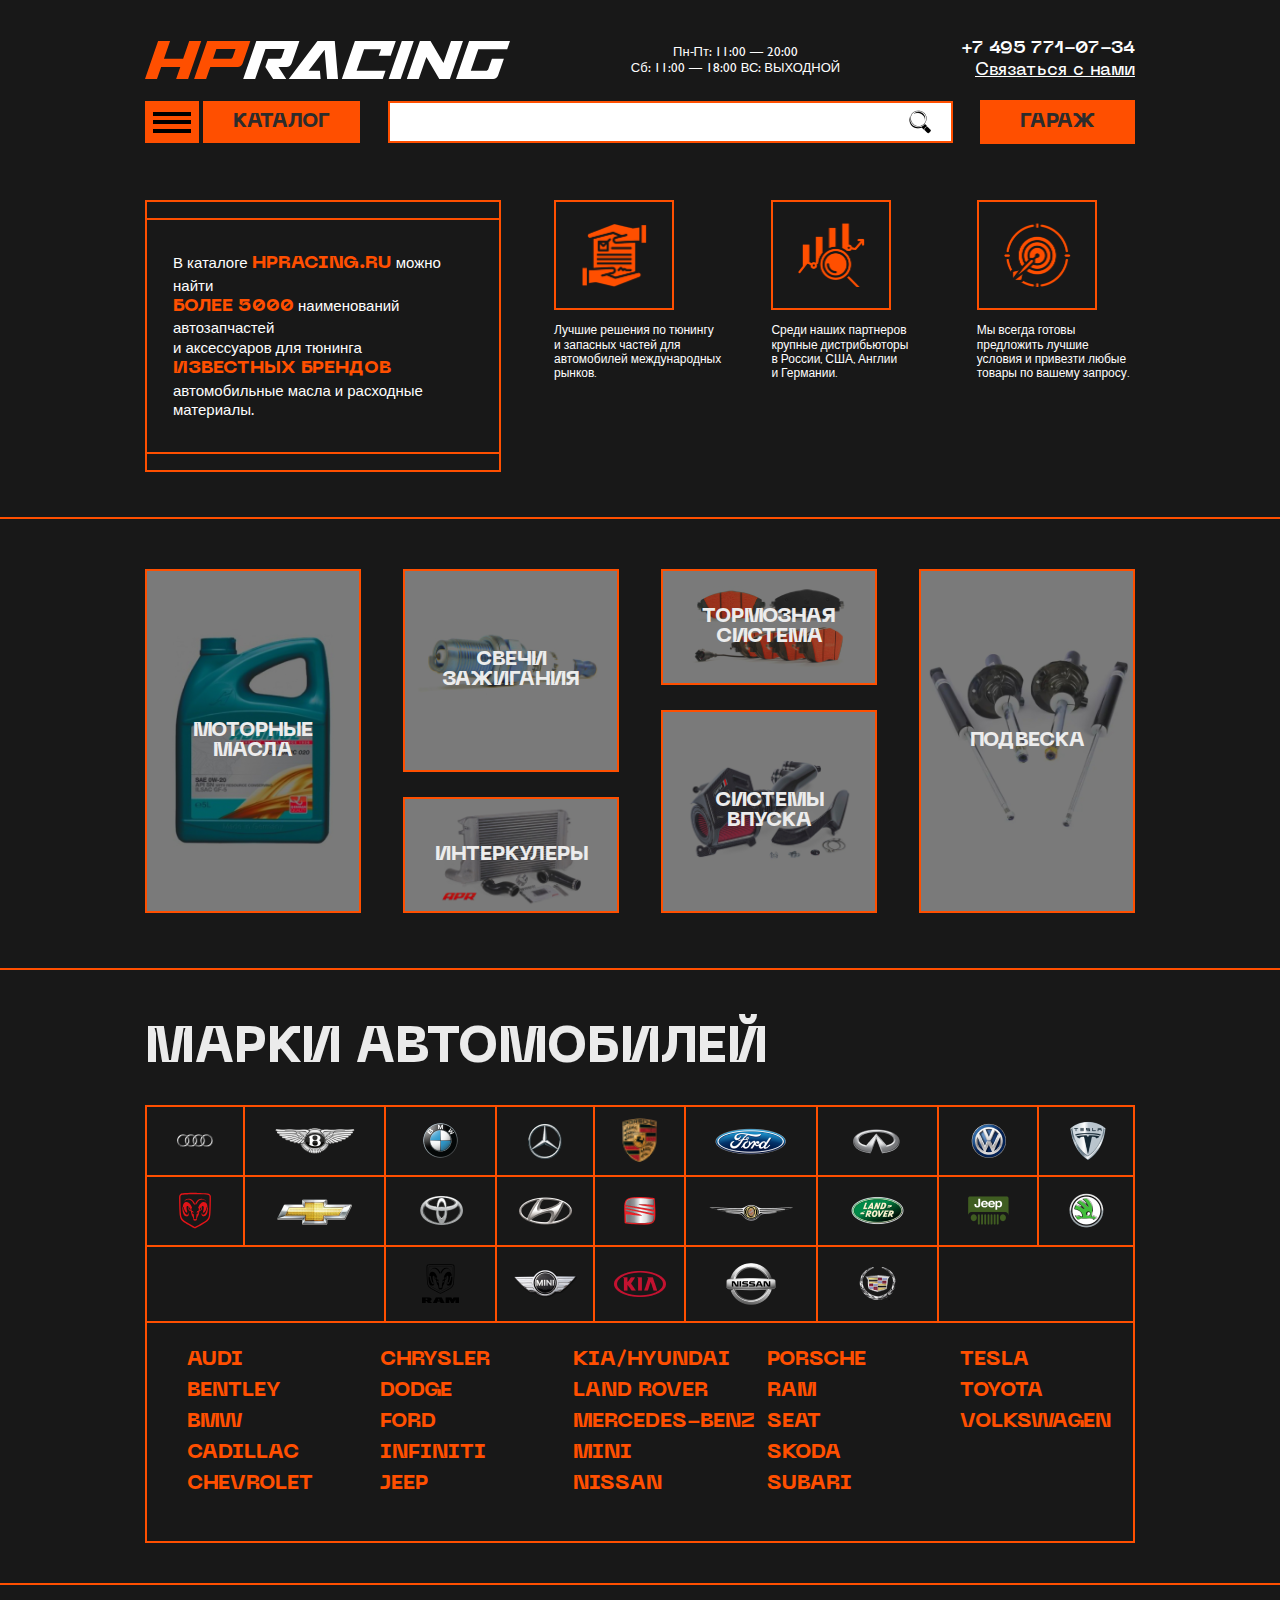
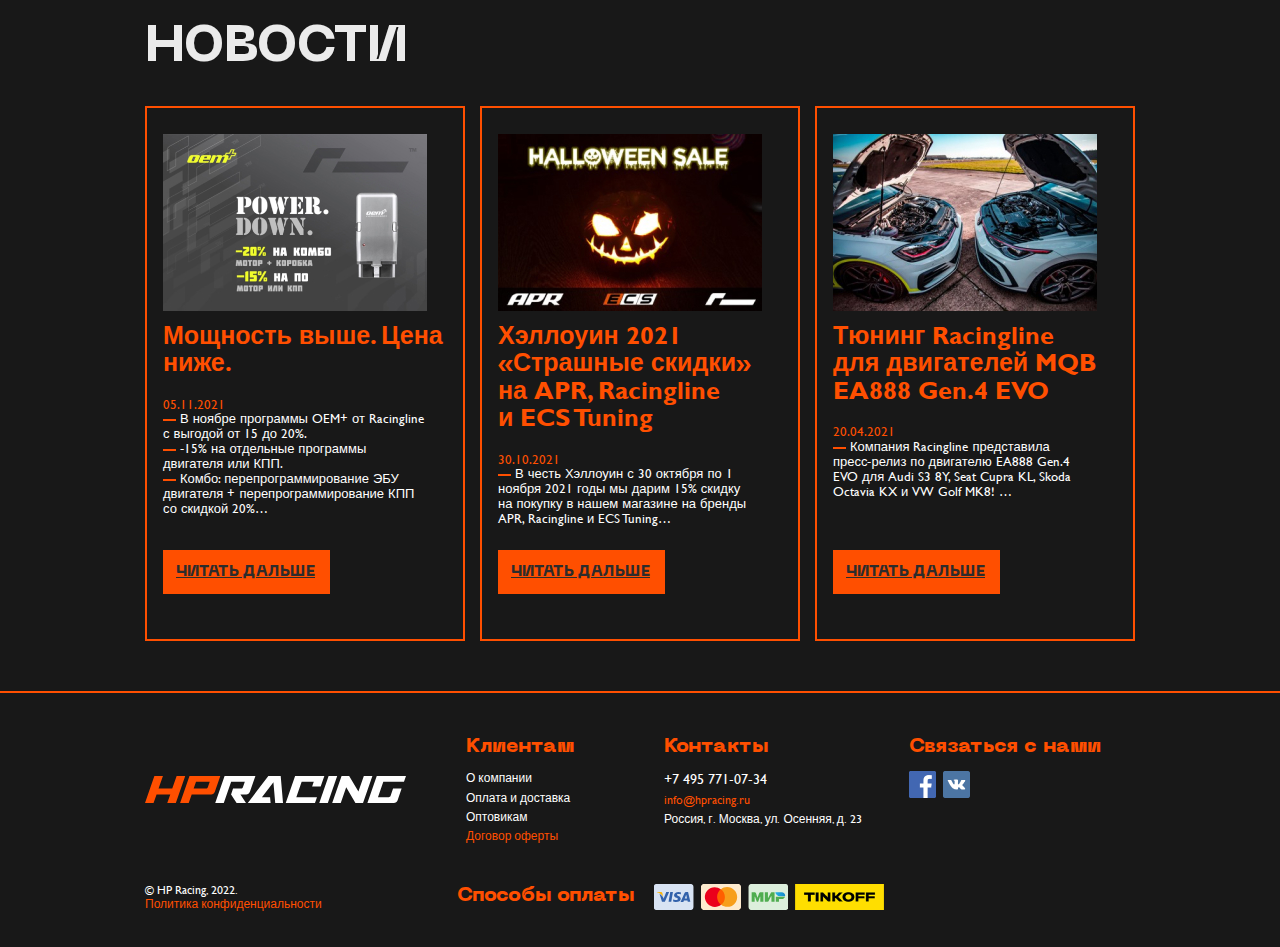
==== app/index.html @ 18847a83 "responsive home-page and about-company" ====
<!DOCTYPE html>
<html class="page" lang="ru">

<head>
  <meta charset="UTF-8">
  <meta name="viewport" content="width=device-width, initial-scale=1.0">
  <meta http-equiv="X-UA-Compatible" content="ie=edge">
  <meta name="theme-color" content="#2C2C2C">
  <title>HPRacing</title>
  <link rel="stylesheet" href="css/vendor.css">
  <link rel="stylesheet" href="css/main.css">
</head>

<body>
  <h1 class="visually-hidden">Главная страница</h1>
  <div class="wrapper">
    <div class="content">
      <header class="header">
  <div class="container">
    <div class="header__top">
      <a class="header__logo logo" href="#">
        <img src="img/logo.svg" alt="Логотип" width="365" height="38">
      </a>
      <p class="header__time">
        Пн-Пт: 11:00 — 20:00 <br>
        Сб: 11:00 — 18:00 ВС: ВЫХОДНОЙ
      </p>
      <a class="header__tel" href="tel:74957710734">
        +7 495 771-07-34<span>Связаться с нами</span>
      </a>
    </div>
    <nav class="header__bottom">
      <div class="header__burger main-btn">
        <button class="burger btn-reset" aria-label="Открыть меню" aria-expanded="false" data-burger>
          <span class="burger__line"></span>
        </button>
      </div>
      <a class="header__catalog main-btn" href="#">каталог</a>
      <form class="header__search form-search" action="#">
        <label class="visually-hidden" for="search">Поиск по сайту</label>
        <input class="form-search__input" id="search" type="search" name="search" required>
        <button class="form-search__btn btn-reset" type="submit"></button>
      </form>
      <a class="header__favorites  main-btn" href="#">гараж</a>
    </nav>
  </div>

</header>

      <main>
        <section class="description">
  <h2 class="visually-hidden">Описание сайта</h2>
  <div class="container">
    <div class="description__inner">
      <div class="description__content">
        <p>
          В каталоге <span><a class="description__link" href="#">Hpracing.ru</a></span> можно найти <br> <span>более 5000</span> наименований автозапчастей <br> и аксессуаров для тюнинга <span>ИЗВЕСТНЫХ БРЕНДОВ</span> автомобильные масла и расходные материалы.
        </p>
      </div>
      <ul class="description__list list-reset">
        <li class="description__item">
          <div class="description__icon description__icon--solutions"></div>
          <div class="description__text">
            <p>
              Лучшие решения
              по тюнингу и запасных частей для автомобилей международных рынков.
            </p>
          </div>
        </li>
        <li class="description__item">
          <div class="description__icon description__icon--distributors"></div>
          <div class="description__text">
            <p>
              Среди наших партнеров крупные дистрибьюторы
              в России, США,
              Англии и Германии.
            </p>
          </div>
        </li>
        <li class="description__item">
          <div class="description__icon description__icon--terms"></div>
          <div class="description__text">
            <p>
              Мы всегда готовы <br> предложить лучшие условия и привезти любые товары по вашему запросу.
            </p>
          </div>
        </li>
      </ul>
    </div>
  </div>
</section>

        <section class="category">
  <h2 class="visually-hidden">Категории</h2>
  <div class="container">
    <ul class="category__list list-reset">
      <li class="category__item">
        <a class="category__link" href="#" style="background-image: url('img/category-img/1.jpg');">
          моторные <br> масла
        </a>
      </li>
      <li class="category__item category__item--width">
        <a class="category__link category__link--width" href="#" style="background-image: url('img/category-img/2.jpg');">
          свечи зажигания
        </a>
      </li>
      <li class="category__item category__item--width">
        <a class="category__link category__link--height" href="#" style="background-image: url('img/category-img/3.jpg');">
          интеркулеры
        </a>
      </li>
      <li class="category__item category__item--width">
        <a class="category__link category__link--height" href="#" style="background-image: url('img/category-img/4.jpg');">
          тормозная система
        </a>
      </li>
      <li class="category__item category__item--width">
        <a class="category__link category__link--width" href="#" style="background-image: url('img/category-img/5.jpg');">
          системы <br> впуска
        </a>
      </li>
      <li class="category__item">
        <a class="category__link" href="#" style="background-image: url('img/category-img/6.jpg');">
          подвеска
        </a>
      </li>
    </ul>
  </div>
</section>

        <section class="car-brands">
  <div class="container">
    <h2 class="car-brands__title title">
      марки автомобилей
    </h2>
    <div class="car-brands__content">
      <table class="car-brands__logos">
        <tbody>
          <tr>
            <td width="98">
              <img class="car-brands__img" src="img/car-brands/1.png" alt="car-brand" width="36" height="36">
            </td>
            <td width="141">
              <img class="car-brands__img" src="img/car-brands/2.png" alt="car-brand" width="84" height="28">
            </td>
            <td width="111">
              <img class="car-brands__img" src="img/car-brands/3.png" alt="car-brand" width="43" height="43">
            </td>
            <td width="98">
              <img class="car-brands__img" src="img/car-brands/4.png" alt="car-brand" width="39" height="42">
            </td>
            <td width="91">
              <img class="car-brands__img" src="img/car-brands/5.png" alt="car-brand" width="39" height="42">
            </td>
            <td width="132">
              <img class="car-brands__img" src="img/car-brands/6.png" alt="car-brand" width="74" height="30">
            </td>
            <td>
              <img class="car-brands__img" src="img/car-brands/7.png" alt="car-brand" width="51" height="26">
            </td>
            <td>
              <img class="car-brands__img" src="img/car-brands/8.png" alt="car-brand" width="37" height="37">
            </td>
            <td>
              <img class="car-brands__img" src="img/car-brands/9.png" alt="car-brand" width="41" height="42">
            </td>
          </tr>
          <tr>
            <td>
              <img class="car-brands__img" src="img/car-brands/10.svg" alt="car-brand" width="40" height="40">
            </td>
            <td>
              <img class="car-brands__img" src="img/car-brands/11.png" alt="car-brand" width="82" height="31">
            </td>
            <td>
              <img class="car-brands__img" src="img/car-brands/12.png" alt="car-brand" width="47" height="31">
            </td>
            <td>
              <img class="car-brands__img" src="img/car-brands/13.png" alt="car-brand" width="53" height="52">
            </td>
            <td>
              <img class="car-brands__img" src="img/car-brands/14.png" alt="car-brand" width="40" height="30">
            </td>
            <td>
              <img class="car-brands__img" src="img/car-brands/15.png" alt="car-brand" width="95" height="20">
            </td>
            <td>
              <img class="car-brands__img" src="img/car-brands/16.png" alt="car-brand" width="53" height="29">
            </td>
            <td>
              <img class="car-brands__img" src="img/car-brands/17.png" alt="car-brand" width="43" height="31">
            </td>
            <td>
              <img class="car-brands__img" src="img/car-brands/18.png" alt="car-brand" width="37" height="37">
            </td>
          </tr>
          <tr>
            <td colspan="2"></td>
            <td>
              <img class="car-brands__img" src="img/car-brands/19.png" alt="car-brand" width="37" height="39">
            </td>
            <td>
              <img class="car-brands__img" src="img/car-brands/20.png" alt="car-brand" width="64" height="31">
            </td>
            <td>
              <img class="car-brands__img" src="img/car-brands/21.png" alt="car-brand" width="52" height="52">
            </td>
            <td>
              <img class="car-brands__img" src="img/car-brands/22.png" alt="car-brand" width="72" height="72">
            </td>
            <td>
              <img class="car-brands__img" src="img/car-brands/23.png" alt="car-brand" width="39" height="34">
            </td>
            <td colspan="2"></td>
          </tr>
        </tbody>
      </table>
      <ul class="car-brands__list list-reset">
        <li class="car-brands__item">audi</li>
        <li class="car-brands__item">bentley</li>
        <li class="car-brands__item">bmw</li>
        <li class="car-brands__item">cadillac</li>
        <li class="car-brands__item">chevrolet</li>
        <li class="car-brands__item">chrysler</li>
        <li class="car-brands__item">dodge</li>
        <li class="car-brands__item">ford</li>
        <li class="car-brands__item">infiniti</li>
        <li class="car-brands__item">jeep</li>
        <li class="car-brands__item">kia/hyundai</li>
        <li class="car-brands__item">land rover</li>
        <li class="car-brands__item">mercedes-benz</li>
        <li class="car-brands__item">mini</li>
        <li class="car-brands__item">nissan</li>
        <li class="car-brands__item">porsche</li>
        <li class="car-brands__item">ram</li>
        <li class="car-brands__item">seat</li>
        <li class="car-brands__item">skoda</li>
        <li class="car-brands__item">subari</li>
        <li class="car-brands__item">tesla</li>
        <li class="car-brands__item">toyota</li>
        <li class="car-brands__item">volkswagen</li>
      </ul>
    </div>
  </div>
</section>

        <section class="news">
  <div class="container">
    <h2 class="news__title title">новости</h2>
    <ul class="news__list list-reset">
      <li class="news__item">
        <article class="news-card">
          <img class="news-card__img" src="img/news-img/1.jpg" alt="Мощность выше. Цена ниже." width="264" height="177">
          <h3 class="news-card__title">
            Мощность выше. Цена ниже.
          </h3>
          <time class="news-card__time" datetime="05.11.2021">05.11.2021</time>
          <ul class="news-card__list list-reset">
            <li class="news-card__item">
              <span class="news-card__line"></span>
              В ноябре программы OEM+ от Racingline с выгодой от 15 до 20%.
            </li>
            <li class="news-card__item">
              <span class="news-card__line"></span>
              -15% на отдельные программы <br> двигателя или КПП.
            </li>
            <li class="news-card__item">
              <span class="news-card__line"></span>
              Комбо: перепрограммирование ЭБУ двигателя + перепрограммирование КПП со скидкой 20%…
            </li>
          </ul>
          <a class="news-card__btn main-btn" href="#">читать дальше</a>
        </article>
      </li>
      <li class="news__item">
        <article class="news-card">
          <img class="news-card__img" src="img/news-img/2.jpg" alt="Хэллоуин 2021 «Страшные скидки» на APR, Racingline
          и ECS Tuning" width="264" height="177">
          <h3 class="news-card__title">
            Хэллоуин 2021 «Страшные скидки» на APR, Racingline
            и ECS Tuning
          </h3>
          <time class="news-card__time" datetime="30.10.2021">30.10.2021</time>
          <ul class="news-card__list list-reset">
            <li class="news-card__item">
              <span class="news-card__line"></span>
              В честь Хэллоуин с 30 октября по 1 <br> ноября 2021 годы мы дарим 15% скидку на покупку в нашем магазине на бренды APR, Racingline и ECS Tuning…
            </li>
          </ul>
          <a class="news-card__btn main-btn" href="#">читать дальше</a>
        </article>
      </li>
      <li class="news__item">
        <article class="news-card">
          <img class="news-card__img" src="img/news-img/3.jpg" alt="Тюнинг Racingline
          для двигателей MQB EA888 Gen.4 EVO" width="264" height="177">
          <h3 class="news-card__title">
            Тюнинг Racingline <br> для двигателей MQB EA888 Gen.4 EVO
          </h3>
          <time class="news-card__time" datetime="20.04.2021">20.04.2021</time>
          <ul class="news-card__list list-reset">
            <li class="news-card__item">
              <span class="news-card__line"></span>
              Компания Racingline представила <br> пресс-релиз по двигателю EA888 Gen.4 <br> EVO для Audi S3 8Y, Seat Cupra KL, Skoda Octavia KX и VW Golf MK8! …
            </li>
          </ul>
          <a class="news-card__btn main-btn" href="#">читать дальше</a>
        </article>
      </li>
    </ul>
  </div>
</section>

      </main>
    </div>
    <footer class="footer">
  <div class="container">
    <div class="footer__top">
      <a class="footer__logo logo" href="#">
        <img src="img/logo.svg" alt="Логотип" width="261" height="28">
      </a>
      <div class="footer__content">
        <div class="footer__clients">
          <p class="footer__text">Клиентам</p>
          <ul class="footer__list list-reset">
            <li class="footer__item">
              <a class="footer__link" href="#">О компании</a>
            </li>
            <li class="footer__item">
              <a class="footer__link" href="#">Оплата и доставка</a>
            </li>
            <li class="footer__item">
              <a class="footer__link" href="#">Оптовикам</a>
            </li>
            <li class="footer__item">
              <a class="footer__link footer__link--active" href="#">Договор оферты</a>
            </li>
          </ul>
        </div>
        <div class="footer__contacts">
          <p class="footer__text">Контакты</p>
          <ul class="footer__list list-reset">
            <li class="footer__item">
              <a class="footer__link footer__link--size" href="tel:74957710734">+7 495 771-07-34</a>
            </li>
            <li class="footer__item">
              <a class="footer__link footer__link--active" href="mailto:info@hpracing.ru">info@hpracing.ru</a>
            </li>
            <li class="footer__item">
              <a class="footer__link" href="#">Россия, г. Москва, ул. Осенняя, д. 23</a>
            </li>
          </ul>
        </div>
        <div class="footer__connect">
          <p class="footer__text">Связаться с нами</p>
          <ul class="socials list-reset">
            <li class="socials__item">
              <a class="socials__link socials__link--facebook" href="#">
                <span class="visually-hidden">фейсбук</span>
              </a>
            </li>
            <li class="socials__item">
              <a class="socials__link socials__link--vk" href="#">
                <span class="visually-hidden">вконтакте</span>
              </a>
            </li>
          </ul>
        </div>
      </div>
    </div>
    <div class="footer__bottom">

      <p class="footer__copyright">
        © HP Racing, 2022.
        <a class="footer__privacy" href="#">Политика конфиденциальности</a>
      </p>

      <div class="payment-methods">
        <span class="payment-methods__text">Способы оплаты</span>
        <ul class="payment-methods__list list-reset">
          <li class="payment-methods__item payment-methods__item--visa">
            <span class="visually-hidden">виза</span>
          </li>
          <li class="payment-methods__item payment-methods__item--mastercard">
            <span class="visually-hidden">мастер-кард</span>
          </li>
          <li class="payment-methods__item payment-methods__item--mir">
            <span class="visually-hidden">мир</span>
          </li>
          <li class="payment-methods__item payment-methods__item--tinkoff">
            <span class="visually-hidden">тинькофф</span>
          </li>
        </ul>
      </div>
    </div>
  </div>
</footer>

    <script src="js/main.js"></script>
  </div>
</body>

</html>
---- app/css/main.css ----
:root {
  --font-family: "Gill_Sans_MT", Tahoma, sans-serif;
  --content-width: 990px;
  --container-offset: 15px;
  --container-width: calc(var(--content-width) + (var(--container-offset) * 2));
  --white300: #FEFEFE;
  --orange400: #FF4F00;
  --black600: #2C2C2C;
  --neueMachina: "NeueMachina";
  --roboto: "Roboto";
}

/* stylelint-disable */
/* stylelint-disable */
/* stylelint-disable */
.custom-checkbox__field:checked + .custom-checkbox__content::after {
  opacity: 1;
}

.custom-checkbox__field:focus + .custom-checkbox__content::before {
  outline: 2px solid #f00;
  outline-offset: 2px;
}

.custom-checkbox__field:disabled + .custom-checkbox__content {
  opacity: 0.4;
  pointer-events: none;
}

/* stylelint-disable */
/* stylelint-disable */
@font-face {
  font-family: "Gill_Sans_MT";
  src: url("../fonts/../fonts/Gill_Sans_MT_Bold.woff2") format("woff2");
  src: url("../fonts/../fonts/Gill_Sans_MT_Bold.woff") format("woff");
  font-weight: 700;
  font-display: swap;
  font-style: normal;
}
@font-face {
  font-family: "Gill_Sans_MT";
  src: url("../fonts/../fonts/Gill_Sans_MT_Bold.woff2") format("woff2");
  src: url("../fonts/../fonts/Gill_Sans_MT_Bold.woff") format("woff");
  font-weight: 700;
  font-display: swap;
  font-style: normal;
}
@font-face {
  font-family: "Gill_Sans_MT";
  src: url("../fonts/../fonts/gill-sans-mt-Regular.woff2") format("woff2");
  src: url("../fonts/../fonts/gill-sans-mt-Regular.woff") format("woff");
  font-weight: 400;
  font-display: swap;
  font-style: normal;
}
@font-face {
  font-family: "Gill_Sans_MT";
  src: url("../fonts/../fonts/gill-sans-mt-Regular.woff2") format("woff2");
  src: url("../fonts/../fonts/gill-sans-mt-Regular.woff") format("woff");
  font-weight: 400;
  font-display: swap;
  font-style: normal;
}
@font-face {
  font-family: "NeueMachina";
  src: url("../fonts/../fonts/NeueMachina-Ultrabold.woff2") format("woff2");
  src: url("../fonts/../fonts/NeueMachina-Ultrabold.woff") format("woff");
  font-weight: 800;
  font-display: swap;
  font-style: normal;
}
@font-face {
  font-family: "NeueMachina";
  src: url("../fonts/../fonts/NeueMachina-Ultrabold.woff2") format("woff2");
  src: url("../fonts/../fonts/NeueMachina-Ultrabold.woff") format("woff");
  font-weight: 800;
  font-display: swap;
  font-style: normal;
}
@font-face {
  font-family: "NeueMachina";
  src: url("../fonts/../fonts/NeueMachina-Bold.woff2") format("woff2");
  src: url("../fonts/../fonts/NeueMachina-Bold.woff") format("woff");
  font-weight: 700;
  font-display: swap;
  font-style: normal;
}
@font-face {
  font-family: "NeueMachina";
  src: url("../fonts/../fonts/NeueMachina-Bold.woff2") format("woff2");
  src: url("../fonts/../fonts/NeueMachina-Bold.woff") format("woff");
  font-weight: 700;
  font-display: swap;
  font-style: normal;
}
@font-face {
  font-family: "NeueMachina";
  src: url("../fonts/../fonts/NeueMachina-Medium.woff2") format("woff2");
  src: url("../fonts/../fonts/NeueMachina-Medium.woff") format("woff");
  font-weight: 500;
  font-display: swap;
  font-style: normal;
}
@font-face {
  font-family: "NeueMachina";
  src: url("../fonts/../fonts/NeueMachina-Medium.woff2") format("woff2");
  src: url("../fonts/../fonts/NeueMachina-Medium.woff") format("woff");
  font-weight: 500;
  font-display: swap;
  font-style: normal;
}
@font-face {
  font-family: "NeueMachina";
  src: url("../fonts/../fonts/NeueMachina-Regular.woff2") format("woff2");
  src: url("../fonts/../fonts/NeueMachina-Regular.woff") format("woff");
  font-weight: 400;
  font-display: swap;
  font-style: normal;
}
@font-face {
  font-family: "NeueMachina";
  src: url("../fonts/../fonts/NeueMachina-Regular.woff2") format("woff2");
  src: url("../fonts/../fonts/NeueMachina-Regular.woff") format("woff");
  font-weight: 400;
  font-display: swap;
  font-style: normal;
}
@font-face {
  font-family: "Roboto";
  src: url("../fonts/../fonts/Roboto-Regular.woff2") format("woff2");
  src: url("../fonts/../fonts/Roboto-Regular.woff") format("woff");
  font-weight: 400;
  font-display: swap;
  font-style: normal;
}
@font-face {
  font-family: "Roboto";
  src: url("../fonts/../fonts/Roboto-Regular.woff2") format("woff2");
  src: url("../fonts/../fonts/Roboto-Regular.woff") format("woff");
  font-weight: 400;
  font-display: swap;
  font-style: normal;
}
html {
  -webkit-box-sizing: border-box;
  box-sizing: border-box;
}

*,
*::before,
*::after {
  -webkit-box-sizing: inherit;
  box-sizing: inherit;
}

.page {
  height: 100%;
  font-family: var(--font-family, sans-serif);
  -webkit-text-size-adjust: 100%;
  scroll-behavior: smooth;
}

.wrapper {
  display: -webkit-box;
  display: -ms-flexbox;
  display: flex;
  -webkit-box-orient: vertical;
  -webkit-box-direction: normal;
  -ms-flex-direction: column;
  flex-direction: column;
  height: 100%;
}

.content {
  -webkit-box-flex: 1;
  -ms-flex: 1 0 auto;
  flex: 1 0 auto;
}

.footer {
  -webkit-box-flex: 0;
  -ms-flex: 0 0 auto;
  flex: 0 0 auto;
}

body {
  height: 100%;
  font-size: 12px;
  font-weight: 400;
  line-height: 1.2;
  color: var(--white300);
  background-color: #181818;
}

h1, h2, h3, h4, h5, h6, p {
  padding: 0;
  margin: 0;
}

img {
  height: auto;
  max-width: 100%;
  -o-object-fit: cover;
  object-fit: cover;
  display: block;
}

a {
  text-decoration: none;
  color: inherit;
  outline: transparent;
  -webkit-transition: color 0.2s, background-color 0.2s, opacity 0.2s;
  -o-transition: color 0.2s, background-color 0.2s, opacity 0.2s;
  transition: color 0.2s, background-color 0.2s, opacity 0.2s;
}

.logo:focus {
  -webkit-box-shadow: 0 0 0 2px rgba(255, 104, 56, 0.7);
  box-shadow: 0 0 0 2px rgba(255, 104, 56, 0.7);
}
.logo:hover {
  opacity: 0.8;
}
.logo:active {
  opacity: 0.5;
}

.is-hidden {
  display: none !important;
  /* stylelint-disable-line declaration-no-important */
}

.btn-reset {
  border: none;
  padding: 0;
  background: transparent;
  cursor: pointer;
  -webkit-appearance: none;
  -moz-appearance: none;
  appearance: none;
}

.list-reset {
  list-style: none;
  margin: 0;
  padding: 0;
}

.input-reset {
  -webkit-appearance: none;
  -moz-appearance: none;
  appearance: none;
  border: none;
  border-radius: 0;
  background-color: #fff;
}
.input-reset::-webkit-search-decoration, .input-reset::-webkit-search-cancel-button, .input-reset::-webkit-search-results-button, .input-reset::-webkit-search-results-decoration {
  display: none;
}

.visually-hidden {
  position: absolute;
  overflow: hidden;
  margin: -1px;
  border: 0;
  padding: 0;
  width: 1px;
  height: 1px;
  clip: rect(0 0 0 0);
}

.container {
  margin: 0 auto;
  padding: 0 var(--container-offset);
  max-width: var(--container-width);
}

.js-focus-visible :focus:not(.focus-visible) {
  outline: none;
}

.dis-scroll {
  position: fixed;
  left: 0;
  top: 0;
  overflow: hidden;
  width: 100%;
  height: 100vh;
  -ms-scroll-chaining: none;
  overscroll-behavior: none;
}

.page--ios .dis-scroll {
  position: relative;
}

.burger {
  --burger-width: 38px;
  --burger-height: 21px;
  --burger-line-height: 4px;
  position: relative;
  border: none;
  padding: 0;
  width: var(--burger-width);
  height: var(--burger-height);
  color: #000;
  background-color: transparent;
  cursor: pointer;
}
.burger::before, .burger::after {
  content: "";
  position: absolute;
  left: 0;
  width: 100%;
  height: var(--burger-line-height);
  background-color: currentColor;
  -webkit-transition: top 0.3s ease-in-out, -webkit-transform 0.3s ease-in-out;
  transition: top 0.3s ease-in-out, -webkit-transform 0.3s ease-in-out;
  -o-transition: transform 0.3s ease-in-out, top 0.3s ease-in-out;
  transition: transform 0.3s ease-in-out, top 0.3s ease-in-out;
  transition: transform 0.3s ease-in-out, top 0.3s ease-in-out, -webkit-transform 0.3s ease-in-out;
}
.burger::before {
  top: 0;
}
.burger::after {
  top: calc(100% - var(--burger-line-height));
}
.burger__line {
  position: absolute;
  left: 0;
  top: 50%;
  width: 100%;
  height: var(--burger-line-height);
  background-color: currentColor;
  -webkit-transform: translateY(-50%);
  -ms-transform: translateY(-50%);
  transform: translateY(-50%);
  -webkit-transition: -webkit-transform 0.3s ease-in-out;
  transition: -webkit-transform 0.3s ease-in-out;
  -o-transition: transform 0.3s ease-in-out;
  transition: transform 0.3s ease-in-out;
  transition: transform 0.3s ease-in-out, -webkit-transform 0.3s ease-in-out;
}
.burger--active::before {
  top: 50%;
  -webkit-transform: rotate(45deg);
  -ms-transform: rotate(45deg);
  transform: rotate(45deg);
  -webkit-transition: top 0.3s ease-in-out, -webkit-transform 0.3s ease-in-out;
  transition: top 0.3s ease-in-out, -webkit-transform 0.3s ease-in-out;
  -o-transition: transform 0.3s ease-in-out, top 0.3s ease-in-out;
  transition: transform 0.3s ease-in-out, top 0.3s ease-in-out;
  transition: transform 0.3s ease-in-out, top 0.3s ease-in-out, -webkit-transform 0.3s ease-in-out;
}
.burger--active::after {
  top: 50%;
  -webkit-transform: rotate(-45deg);
  -ms-transform: rotate(-45deg);
  transform: rotate(-45deg);
  -webkit-transition: top 0.3s ease-in-out, -webkit-transform 0.3s ease-in-out;
  transition: top 0.3s ease-in-out, -webkit-transform 0.3s ease-in-out;
  -o-transition: transform 0.3s ease-in-out, top 0.3s ease-in-out;
  transition: transform 0.3s ease-in-out, top 0.3s ease-in-out;
  transition: transform 0.3s ease-in-out, top 0.3s ease-in-out, -webkit-transform 0.3s ease-in-out;
}
.burger--active .burger__line {
  -webkit-transform: scale(0);
  -ms-transform: scale(0);
  transform: scale(0);
  -webkit-transition: -webkit-transform 0.3s ease-in-out;
  transition: -webkit-transform 0.3s ease-in-out;
  -o-transition: transform 0.3s ease-in-out;
  transition: transform 0.3s ease-in-out;
  transition: transform 0.3s ease-in-out, -webkit-transform 0.3s ease-in-out;
}

.main__inner {
  display: -webkit-box;
  display: -ms-flexbox;
  display: flex;
  -webkit-box-pack: justify;
  -ms-flex-pack: justify;
  justify-content: space-between;
}

.main-btn {
  font-family: var(--neueMachina);
  font-weight: 800;
  font-size: 20px;
  text-transform: uppercase;
  padding: 9px 30px;
  color: var(--black600);
  background-color: var(--orange400);
  -webkit-transition: background-color 0.2s;
  -o-transition: background-color 0.2s;
  transition: background-color 0.2s;
}
.main-btn:focus {
  -webkit-box-shadow: 0px 0px 0px 2px rgba(230, 56, 4, 0.7);
  box-shadow: 0px 0px 0px 2px rgba(230, 56, 4, 0.7);
}
.main-btn:hover {
  background-color: #b33700;
}
.main-btn:active {
  background-color: transparent;
  color: #fff;
}
.main-btn:active .burger {
  color: #fff;
}

.form-search {
  position: relative;
}
.form-search__input {
  width: 100%;
  height: 38px;
  font-size: 16px;
  padding: 0 55px 0 10px;
  border: none;
}
.form-search__btn {
  position: absolute;
  right: 10px;
  bottom: 0;
  top: 0;
  width: 44px;
  background-image: url("../img/search-icon.png");
  background-repeat: no-repeat;
  background-position: center center;
}

.title {
  font-family: var(--neueMachina);
  font-weight: 800;
  font-size: 50px;
  text-transform: uppercase;
  color: #EBEBEB;
}
@media (max-width: 414px) {
  .title {
    font-size: 35px;
  }
}

.news-card {
  display: -webkit-box;
  display: -ms-flexbox;
  display: flex;
  -webkit-box-orient: vertical;
  -webkit-box-direction: normal;
  -ms-flex-direction: column;
  flex-direction: column;
  -webkit-box-align: start;
  -ms-flex-align: start;
  align-items: flex-start;
  border: 2px solid var(--orange400);
  padding: 26px 8px 45px 16px;
  height: 100%;
}
.news-card__img {
  margin-bottom: 11px;
}
.news-card__title {
  color: var(--orange400);
  font-weight: 700;
  font-size: 25px;
  margin-bottom: 20px;
  line-height: 1.1;
}
.news-card__time {
  color: var(--orange400);
  font-size: 13px;
}
.news-card__list {
  margin-bottom: 23px;
  max-width: 266px;
}
.news-card__item {
  font-size: 13px;
  line-height: 1.15;
}
.news-card__line {
  display: inline-block;
  vertical-align: middle;
  width: 13px;
  height: 2px;
  background-color: var(--orange400);
}
.news-card__btn {
  margin-top: auto;
  text-decoration: underline;
  font-size: 15px;
  padding: 13px 15px 13px 13px;
}

.socials {
  display: -webkit-box;
  display: -ms-flexbox;
  display: flex;
}
.socials__item:not(:last-child) {
  margin-right: 7px;
}
.socials__link {
  display: block;
  width: 27px;
  height: 27px;
  background-repeat: no-repeat;
  background-position: center center;
  background-size: cover;
}
.socials__link--facebook {
  background-image: url("../img/socials/facebook.png");
}
.socials__link--vk {
  background-image: url("../img/socials/vkontakte.png");
}

.payment-methods {
  display: -webkit-box;
  display: -ms-flexbox;
  display: flex;
}
@media (max-width: 768px) {
  .payment-methods {
    margin-bottom: 52px;
  }
}
@media (max-width: 414px) {
  .payment-methods {
    -webkit-box-orient: vertical;
    -webkit-box-direction: normal;
    -ms-flex-direction: column;
    flex-direction: column;
  }
}
.payment-methods__text {
  font-family: var(--neueMachina);
  font-weight: 800;
  font-size: 20px;
  color: var(--orange400);
  margin-right: 20px;
}
@media (max-width: 768px) {
  .payment-methods__text {
    margin-right: 32px;
  }
}
@media (max-width: 414px) {
  .payment-methods__text {
    margin-bottom: 15px;
    margin-right: 0;
  }
}
.payment-methods__list {
  display: -webkit-box;
  display: -ms-flexbox;
  display: flex;
}
@media (max-width: 414px) {
  .payment-methods__list {
    -ms-flex-wrap: wrap;
    flex-wrap: wrap;
    max-width: 180px;
  }
}
.payment-methods__item {
  width: 40px;
  height: 26px;
  background-repeat: no-repeat;
  background-position: center center;
}
.payment-methods__item:not(:last-child) {
  margin-right: 7px;
}
@media (max-width: 768px) {
  .payment-methods__item:not(:last-child) {
    margin-right: 11px;
  }
}
@media (max-width: 414px) {
  .payment-methods__item:not(:last-child) {
    margin-right: 7px;
  }
}
.payment-methods__item--visa {
  background-image: url("../img/payment-img/visa.svg");
}
.payment-methods__item--mastercard {
  background-image: url("../img/payment-img/mc.svg");
}
.payment-methods__item--mir {
  background-image: url("../img/payment-img/mir.svg");
}
.payment-methods__item--tinkoff {
  background-image: url("../img/payment-img/tinkoff.png");
  width: 89px;
}
@media (max-width: 414px) {
  .payment-methods__item--tinkoff {
    margin-top: 7px;
  }
}

.product-card {
  max-width: 224px;
  width: 100%;
  padding: 25px 0;
  border: 1px solid var(--orange400);
}
.product-card__img {
  margin-bottom: 13px;
}
.product-card__box {
  padding: 0 11px;
  display: -webkit-box;
  display: -ms-flexbox;
  display: flex;
  -webkit-box-orient: vertical;
  -webkit-box-direction: normal;
  -ms-flex-direction: column;
  flex-direction: column;
}
.product-card__heading {
  margin-bottom: 24px;
}
.product-card__link {
  font-size: 14px;
  font-weight: 400;
}
.product-card__link:focus {
  opacity: 0.67;
}
.product-card__link:hover {
  color: var(--orange400);
}
.product-card__link:active {
  color: #d9d9d9;
}
.product-card__inner {
  margin-top: auto;
  display: -webkit-box;
  display: -ms-flexbox;
  display: flex;
  -webkit-box-align: center;
  -ms-flex-align: center;
  align-items: center;
  -webkit-box-pack: justify;
  -ms-flex-pack: justify;
  justify-content: space-between;
  font-family: var(--neueMachina);
  font-weight: 800;
}
.product-card__price {
  color: var(--orange400);
  font-size: 18px;
}
.product-card__btn {
  padding: 8px 14px;
  border: 1px solid var(--orange400);
  background-color: transparent;
  color: #EBEBEB;
  cursor: pointer;
  font-size: 14px;
  line-height: 1;
  text-transform: initial;
}

.custom-checkbox__field {
  position: absolute;
  z-index: -1;
  opacity: 0;
}
.custom-checkbox__field:not(:disabled):not(:checked) + span:hover::before {
  border-color: #b3d7ff;
}
.custom-checkbox__field:not(:disabled):active + span::before {
  background-color: #b3d7ff;
  border-color: #b3d7ff;
}
.custom-checkbox__field:focus + span::before {
  -webkit-box-shadow: 0 0 0 0.2rem rgba(0, 123, 255, 0.25);
  box-shadow: 0 0 0 0.2rem rgba(0, 123, 255, 0.25);
}
.custom-checkbox__field:focus:not(:checked) + span::before {
  border-color: #80bdff;
}
.custom-checkbox__field:checked + span::before {
  border-color: var(--orange400);
  background-color: var(--orange400);
  background-image: url("data:image/svg+xml,%3Csvg version='1.1' id='fi_32282' xmlns='http://www.w3.org/2000/svg' xmlns:xlink='http://www.w3.org/1999/xlink' x='0px' y='0px' width='405.272px' height='405.272px' viewBox='0 0 405.272 405.272' style='enable-background:new 0 0 405.272 405.272;' xml:space='preserve'%3E%3Cg%3E%3Cpath d='M393.401,124.425L179.603,338.208c-15.832,15.835-41.514,15.835-57.361,0L11.878,227.836 c-15.838-15.835-15.838-41.52,0-57.358c15.841-15.841,41.521-15.841,57.355-0.006l81.698,81.699L336.037,67.064 c15.841-15.841,41.523-15.829,57.358,0C409.23,82.902,409.23,108.578,393.401,124.425z'%3E%3C/path%3E%3C/g%3E%3Cg%3E%3C/g%3E%3Cg%3E%3C/g%3E%3Cg%3E%3C/g%3E%3Cg%3E%3C/g%3E%3Cg%3E%3C/g%3E%3Cg%3E%3C/g%3E%3Cg%3E%3C/g%3E%3Cg%3E%3C/g%3E%3Cg%3E%3C/g%3E%3Cg%3E%3C/g%3E%3Cg%3E%3C/g%3E%3Cg%3E%3C/g%3E%3Cg%3E%3C/g%3E%3Cg%3E%3C/g%3E%3Cg%3E%3C/g%3E%3C/svg%3E");
}
.custom-checkbox__field:disabled + span::before {
  background-color: #e9ecef;
}
.custom-checkbox__content {
  display: -webkit-inline-box;
  display: -ms-inline-flexbox;
  display: inline-flex;
  -webkit-box-align: center;
  -ms-flex-align: center;
  align-items: center;
  -webkit-user-select: none;
  -moz-user-select: none;
  -ms-user-select: none;
  user-select: none;
}
.custom-checkbox__content::before {
  content: "";
  display: inline-block;
  width: 14px;
  height: 14px;
  -ms-flex-negative: 0;
  flex-shrink: 0;
  -webkit-box-flex: 0;
  -ms-flex-positive: 0;
  flex-grow: 0;
  border: 1px solid #EBEBEB;
  margin-right: 0.5em;
  background-repeat: no-repeat;
  background-position: center center;
  background-size: 50% 50%;
}

.form-login {
  max-width: 310px;
  margin: 0 auto;
  display: -webkit-box;
  display: -ms-flexbox;
  display: flex;
  -webkit-box-orient: vertical;
  -webkit-box-direction: normal;
  -ms-flex-direction: column;
  flex-direction: column;
}
.form-login--register {
  max-width: 430px;
}
.form-login__fields {
  margin-bottom: 30px;
}
.form-login__input {
  display: block;
  width: 100%;
  height: 60px;
  border: 2px solid var(--orange400);
  background-color: transparent;
  font-size: 15px;
  color: #B1B1B1;
  padding: 20px;
}
.form-login__input:not(:last-child) {
  margin-bottom: 15px;
}
.form-login__inner {
  display: -webkit-box;
  display: -ms-flexbox;
  display: flex;
  margin-bottom: 10px;
}
.form-login__btn {
  padding: 12px 30px;
  border: none;
}
.form-login__btn:not(:last-child) {
  margin-right: 26px;
}
.form-login__btn--password {
  padding: 12px 22px;
  font-size: 12px;
  line-height: 1;
  display: -webkit-box;
  display: -ms-flexbox;
  display: flex;
  -webkit-box-align: center;
  -ms-flex-align: center;
  align-items: center;
  -webkit-box-pack: center;
  -ms-flex-pack: center;
  justify-content: center;
  background-color: transparent;
  border: 2px solid var(--orange400);
  color: var(--orange400);
}
.form-login__link {
  -ms-flex-item-align: end;
  align-self: flex-end;
  text-decoration: underline;
  font-size: 13px;
}
.form-login__link:focus {
  -webkit-box-shadow: 0 0 0 2px rgba(255, 104, 56, 0.7);
  box-shadow: 0 0 0 2px rgba(255, 104, 56, 0.7);
}
.form-login__link:hover {
  color: var(--orange400);
}
.form-login__link:active {
  color: #d9d9d9;
}
.form-login__checkbox {
  margin-bottom: 45px;
}
.form-login__content {
  -webkit-box-align: start;
  -ms-flex-align: start;
  align-items: flex-start;
  max-width: 385px;
  font-size: 15px;
  color: #B1B1B1;
}
.form-login__content::before {
  background-color: var(--orange400);
  border: none;
  margin-right: 0;
  width: 15px;
  height: 15px;
}

.header {
  margin-bottom: 56px;
}
.header__top {
  display: -webkit-box;
  display: -ms-flexbox;
  display: flex;
  -webkit-box-pack: justify;
  -ms-flex-pack: justify;
  justify-content: space-between;
  -webkit-box-align: center;
  -ms-flex-align: center;
  align-items: center;
  padding-top: 38px;
  margin-bottom: 19px;
}
@media (max-width: 768px) {
  .header__top {
    -webkit-box-orient: vertical;
    -webkit-box-direction: normal;
    -ms-flex-direction: column;
    flex-direction: column;
    padding-top: 25px;
    margin-bottom: 45px;
  }
}
@media (max-width: 768px) {
  .header__logo {
    margin-bottom: 12px;
  }
}
.header__time {
  text-align: center;
  font-size: 13px;
}
.header__tel {
  font-family: var(--neueMachina);
  font-size: 18px;
  font-weight: 700;
  text-align: end;
}
.header__tel span {
  text-decoration: underline;
  display: block;
  font-weight: 500;
}
@media (max-width: 768px) {
  .header__tel {
    -webkit-box-ordinal-group: 0;
    -ms-flex-order: -1;
    order: -1;
    margin-bottom: 43px;
  }
}
@media (max-width: 414px) {
  .header__tel {
    margin-bottom: 17px;
  }
}
.header__bottom {
  display: -webkit-box;
  display: -ms-flexbox;
  display: flex;
  -webkit-box-align: center;
  -ms-flex-align: center;
  align-items: center;
  -ms-flex-wrap: wrap;
  flex-wrap: wrap;
}
.header__burger {
  width: 54px;
  height: 42px;
  margin-right: 4px;
  padding: 0;
  background-color: var(--orange400);
  display: -webkit-box;
  display: -ms-flexbox;
  display: flex;
  -webkit-box-align: center;
  -ms-flex-align: center;
  align-items: center;
  -webkit-box-pack: center;
  -ms-flex-pack: center;
  justify-content: center;
}
@media (max-width: 414px) {
  .header__burger {
    width: 48px;
    height: 38px;
    margin-right: 2px;
  }
}
.header__catalog, .header__search {
  margin-right: auto;
}
.header__search {
  background-color: var(--orange400);
  padding: 2px;
  max-width: 565px;
  width: 100%;
}
@media (max-width: 768px) {
  .header__search {
    -webkit-box-ordinal-group: 4;
    -ms-flex-order: 3;
    order: 3;
    -webkit-box-flex: 1;
    -ms-flex-positive: 1;
    flex-grow: 1;
    max-width: 100%;
    margin-top: 30px;
  }
}
@media (max-width: 414px) {
  .header__search {
    margin-top: 10px;
  }
}
.header__favorites {
  -ms-flex-item-align: stretch;
  -ms-grid-row-align: stretch;
  align-self: stretch;
  padding: 12px 40px;
  line-height: 1;
}
@media (max-width: 414px) {
  .header__catalog, .header__favorites {
    padding: 10px 25px;
    font-size: 15px;
  }
}

.footer {
  padding-bottom: 35px;
  padding-top: 4px;
}
.footer__top {
  display: -webkit-box;
  display: -ms-flexbox;
  display: flex;
  margin-bottom: 39px;
}
@media (max-width: 768px) {
  .footer__top {
    -webkit-box-orient: vertical;
    -webkit-box-direction: normal;
    -ms-flex-direction: column;
    flex-direction: column;
    -webkit-box-align: center;
    -ms-flex-align: center;
    align-items: center;
  }
}
.footer__logo {
  -ms-flex-item-align: center;
  -ms-grid-row-align: center;
  align-self: center;
  margin-right: 60px;
}
@media (max-width: 768px) {
  .footer__logo {
    -webkit-box-orient: vertical;
    -webkit-box-direction: normal;
    -ms-flex-direction: column;
    flex-direction: column;
    width: 394px;
    margin-bottom: 49px;
  }
  .footer__logo img {
    width: 100%;
  }
}
@media (max-width: 414px) {
  .footer__logo {
    width: 291px;
    margin: 0 auto 49px;
  }
}
.footer__content {
  display: -webkit-box;
  display: -ms-flexbox;
  display: flex;
}
@media (max-width: 414px) {
  .footer__content {
    -ms-flex-wrap: wrap;
    flex-wrap: wrap;
    -webkit-box-pack: justify;
    -ms-flex-pack: justify;
    justify-content: space-between;
  }
}
.footer__clients {
  margin-right: 90px;
}
@media (max-width: 414px) {
  .footer__clients {
    margin-right: 0;
  }
}
.footer__contacts {
  margin-right: 47px;
}
@media (max-width: 414px) {
  .footer__contacts {
    margin-right: 0;
    margin-bottom: 45px;
  }
}
@media (max-width: 768px) {
  .footer__clients, .footer__contacts, .footer__connect {
    max-width: 110px;
  }
}
@media (max-width: 414px) {
  .footer__connect {
    max-width: 100%;
  }
}
.footer__text {
  margin-bottom: 12px;
  font-family: var(--neueMachina);
  color: var(--orange400);
  font-size: 20px;
  font-weight: 800;
}
.footer__item:not(:last-child) {
  margin-bottom: 5px;
}
.footer__link {
  -webkit-transition: color 0.2s;
  -o-transition: color 0.2s;
  transition: color 0.2s;
}
.footer__link--active {
  color: var(--orange400);
}
.footer__link--size {
  font-size: 14px;
}
.footer__link:focus {
  -webkit-box-shadow: 0 0 0 2px rgba(255, 104, 56, 0.7);
  box-shadow: 0 0 0 2px rgba(255, 104, 56, 0.7);
}
.footer__link:hover {
  color: var(--orange400);
}
.footer__link:active {
  color: #d9d9d9;
}
.footer__bottom {
  display: -webkit-box;
  display: -ms-flexbox;
  display: flex;
  -webkit-box-align: center;
  -ms-flex-align: center;
  align-items: center;
}
@media (max-width: 768px) {
  .footer__bottom {
    -webkit-box-orient: vertical;
    -webkit-box-direction: normal;
    -ms-flex-direction: column;
    flex-direction: column;
  }
}
@media (max-width: 414px) {
  .footer__bottom {
    -webkit-box-align: start;
    -ms-flex-align: start;
    align-items: flex-start;
  }
}
.footer__copyright {
  margin-right: 135px;
}
@media (max-width: 768px) {
  .footer__copyright {
    -webkit-box-ordinal-group: 3;
    -ms-flex-order: 2;
    order: 2;
    margin-right: 0;
    display: -webkit-box;
    display: -ms-flexbox;
    display: flex;
    -webkit-box-pack: justify;
    -ms-flex-pack: justify;
    justify-content: space-between;
    width: 100%;
  }
}
@media (max-width: 414px) {
  .footer__copyright {
    -webkit-box-orient: vertical;
    -webkit-box-direction: normal;
    -ms-flex-direction: column;
    flex-direction: column;
  }
}
.footer__privacy {
  display: block;
  color: var(--orange400);
}
.footer__privacy:hover {
  text-decoration: underline;
}
@media (max-width: 414px) {
  .footer__privacy {
    margin-top: 3px;
  }
}

.description {
  padding-bottom: 12px;
}
.description--about-page {
  padding-bottom: 32px;
}
@media (max-width: 414px) {
  .description--about-page {
    border-bottom: 2px solid var(--orange400);
    margin-bottom: 32px;
  }
}
.description__inner {
  display: -webkit-box;
  display: -ms-flexbox;
  display: flex;
  -webkit-box-pack: justify;
  -ms-flex-pack: justify;
  justify-content: space-between;
  margin-bottom: 33px;
}
@media (max-width: 768px) {
  .description__inner {
    -webkit-box-orient: vertical;
    -webkit-box-direction: normal;
    -ms-flex-direction: column;
    flex-direction: column;
    -webkit-box-align: center;
    -ms-flex-align: center;
    align-items: center;
  }
}
.description__content {
  max-width: 475px;
  height: 100%;
  font-size: 15px;
  line-height: 1.3;
  padding: 50px 26px;
  border: 2px solid var(--orange400);
  position: relative;
  margin-right: 53px;
}
.description__content::before, .description__content::after {
  content: "";
  position: absolute;
  height: 2px;
  background-color: var(--orange400);
  left: 0;
  right: 0;
}
.description__content::before {
  top: 16px;
}
.description__content::after {
  bottom: 16px;
}
.description__content p {
  margin: 0;
}
.description__content p:not(:last-child) {
  margin-bottom: 10px;
}
.description__content span {
  color: var(--orange400);
  font-family: var(--neueMachina);
  font-weight: 800;
  font-size: 18px;
  text-transform: uppercase;
}
@media (max-width: 768px) {
  .description__content {
    margin-bottom: 26px;
    margin-right: 0;
  }
}
.description__link:hover {
  text-decoration: underline;
}
.description__list {
  display: -webkit-box;
  display: -ms-flexbox;
  display: flex;
}
@media (max-width: 414px) {
  .description__list {
    -ms-flex-wrap: wrap;
    flex-wrap: wrap;
    -ms-flex-pack: distribute;
    justify-content: space-around;
  }
}
@media (max-width: 768px) {
  .description__item {
    max-width: 135px;
  }
}
.description__item:not(:last-child) {
  margin-right: 27px;
}
@media (max-width: 768px) {
  .description__item:not(:last-child) {
    margin-right: 40px;
  }
}
@media (max-width: 414px) {
  .description__item:not(:last-child) {
    margin-right: 0;
    margin-bottom: 25px;
  }
}
.description__icon {
  width: 120px;
  height: 110px;
  border: 2px solid var(--orange400);
  margin-bottom: 13px;
  background-repeat: no-repeat;
  background-position: center center;
  background-size: 70px 64px;
}
.description__icon--solutions {
  background-image: url("../img/descr-img/solutions.png");
}
.description__icon--distributors {
  background-image: url("../img/descr-img/distributors.png");
}
.description__icon--terms {
  background-image: url("../img/descr-img/terms.png");
}
.description__text p {
  margin: 0;
}
.description__text p:not(:last-child) {
  margin-bottom: 10px;
}
.description__partners {
  max-width: 830px;
  text-align: center;
  margin: 0 auto;
  font-family: var(--neueMachina);
  font-weight: 700;
  font-size: 20px;
  line-height: 1.1;
}

.category {
  border-top: 2px solid var(--orange400);
  border-bottom: 2px solid var(--orange400);
  padding: 50px 0 30px;
  margin-bottom: 50px;
}
.category__list {
  -webkit-column-count: 4;
  -moz-column-count: 4;
  column-count: 4;
  -webkit-column-gap: 42px;
  -moz-column-gap: 42px;
  column-gap: 42px;
  text-align: center;
}
@media (max-width: 768px) {
  .category__list {
    -webkit-column-count: auto;
    -moz-column-count: auto;
    column-count: auto;
    display: -ms-grid;
    display: grid;
    -ms-grid-columns: (1fr)[2];
    grid-template-columns: repeat(2, 1fr);
    gap: 10px;
  }
}
@media (max-width: 414px) {
  .category__list {
    gap: 5px;
  }
}
.category__item {
  -webkit-column-break-inside: avoid;
  -moz-column-break-inside: avoid;
  break-inside: avoid;
  display: block;
  margin-bottom: 25px;
  width: 100%;
  position: relative;
  background-color: #fff;
}
@media (max-width: 768px) {
  .category__item {
    margin-bottom: 0;
  }
  .category__item:nth-child(1) {
    -ms-grid-row: 1;
    -ms-grid-row-span: 2;
    grid-row: 1/3;
  }
  .category__item:nth-child(5) {
    grid-column: -3;
  }
  .category__item:nth-child(6) {
    grid-column: -2;
    -ms-grid-row: 3;
    -ms-grid-row-span: 2;
    grid-row: 3/5;
  }
}
@media (max-width: 414px) {
  .category__item:nth-child(3) {
    -ms-grid-row: 1;
    grid-row: 1;
  }
  .category__item:nth-child(4) {
    -ms-grid-row: 2;
    grid-row: 2;
  }
  .category__item:nth-child(5) {
    -ms-grid-column: 2;
    grid-column: 2;
  }
  .category__item:nth-child(6) {
    -ms-grid-column: 1;
    -ms-grid-column-span: 2;
    grid-column: 1/3;
    -ms-grid-row: 5;
    grid-row: 5;
  }
}
.category__link {
  display: -webkit-box;
  display: -ms-flexbox;
  display: flex;
  -webkit-box-align: center;
  -ms-flex-align: center;
  align-items: center;
  -webkit-box-pack: center;
  -ms-flex-pack: center;
  justify-content: center;
  text-align: center;
  background-repeat: no-repeat;
  background-position: center center;
  background-size: contain;
  background-color: rgba(44, 44, 44, 0.63);
  background-blend-mode: color;
  height: 344px;
  color: #ECECEC;
  font-family: var(--neueMachina);
  line-height: 1;
  font-size: 20px;
  font-weight: 800;
  text-transform: uppercase;
  border: 2px solid var(--orange400);
}
.category__link--width {
  height: 203px;
}
@media (max-width: 768px) {
  .category__link--width {
    height: 192px;
  }
}
.category__link--height {
  height: 116px;
}
@media (max-width: 768px) {
  .category__link--height {
    height: 140px;
  }
}
@media (max-width: 414px) {
  .category__link--height {
    height: 100%;
  }
}
@media (max-width: 414px) {
  .category__link {
    font-size: 15px;
  }
}

.car-brands {
  margin-bottom: 34px;
  padding-bottom: 40px;
  border-bottom: 2px solid var(--orange400);
}
.car-brands__title {
  margin-bottom: 25px;
}
.car-brands__logos {
  width: 100%;
  border: 2px solid var(--orange400);
  border-collapse: collapse;
}
.car-brands tr {
  height: 70px;
}
.car-brands td {
  border: 2px solid var(--orange400);
  -webkit-transition: background-color 0.2s;
  -o-transition: background-color 0.2s;
  transition: background-color 0.2s;
}
.car-brands td:hover {
  background-color: var(--orange400);
}
@media (max-width: 768px) {
  .car-brands td {
    width: 95px;
  }
}
.car-brands__img {
  margin: 0 auto;
}
.car-brands__list {
  border: 2px solid var(--orange400);
  border-top: none;
  -webkit-column-count: 5;
  -moz-column-count: 5;
  column-count: 5;
  -webkit-column-gap: 60px;
  -moz-column-gap: 60px;
  column-gap: 60px;
  padding: 25px 40px 45px;
}
@media (max-width: 768px) {
  .car-brands__list {
    -webkit-column-count: 3;
    -moz-column-count: 3;
    column-count: 3;
  }
}
@media (max-width: 414px) {
  .car-brands__list {
    -webkit-column-count: 1;
    -moz-column-count: 1;
    column-count: 1;
    padding: 15px;
  }
}
.car-brands__item {
  font-family: var(--neueMachina);
  color: var(--orange400);
  font-size: 20px;
  font-weight: 800;
  text-transform: uppercase;
  white-space: nowrap;
}
.car-brands__item:not(:last-child) {
  margin-bottom: 7px;
}

.news {
  border-bottom: 2px solid var(--orange400);
  padding-bottom: 50px;
  margin-bottom: 38px;
}
.news__title {
  margin-bottom: 27px;
}
.news__list {
  display: -ms-grid;
  display: grid;
  -ms-grid-columns: (1fr)[3];
  grid-template-columns: repeat(3, 1fr);
  gap: 15px;
}
@media (max-width: 768px) {
  .news__list {
    grid-template-columns: repeat(auto-fill, 307px);
    gap: 30px;
    -webkit-box-pack: center;
    -ms-flex-pack: center;
    justify-content: center;
  }
}

.about {
  margin-bottom: 35px;
  text-align: center;
}
.about__title {
  margin-bottom: 35px;
}
.about__text {
  max-width: 860px;
  margin: 0 auto;
  font-family: var(--neueMachina);
  font-weight: 400;
  font-size: 15px;
}
.about__text p:first-child {
  color: var(--orange400);
  font-weight: 800;
  font-size: 20px;
}
.about__text p:not(:last-child) {
  margin-bottom: 10px;
}

.team {
  padding: 35px 0 40px;
  margin-bottom: 40px;
  border-top: 2px solid var(--orange400);
  border-bottom: 2px solid var(--orange400);
}
@media (max-width: 768px) {
  .team {
    border-bottom: 0;
    margin-bottom: 35px;
  }
}
.team__inner {
  display: -webkit-box;
  display: -ms-flexbox;
  display: flex;
  -webkit-box-pack: justify;
  -ms-flex-pack: justify;
  justify-content: space-between;
  -webkit-box-align: center;
  -ms-flex-align: center;
  align-items: center;
}
@media (max-width: 768px) {
  .team__inner {
    -webkit-box-orient: vertical;
    -webkit-box-direction: normal;
    -ms-flex-direction: column;
    flex-direction: column;
  }
}
.team__img {
  height: 100%;
}
@media (max-width: 768px) {
  .team__img {
    margin-bottom: 75px;
    width: 490px;
  }
}
.team__content {
  max-width: 490px;
  border: 2px solid var(--orange400);
  padding: 34px 30px;
}
.team__title {
  font-size: 18px;
  color: var(--orange400);
}
@media (max-width: 768px) {
  .team__title {
    margin-bottom: 11px;
  }
}
@media (max-width: 414px) {
  .team__title {
    font-size: 15px;
  }
}
.team__text {
  line-height: 1.3;
  font-size: 15px;
}

.question {
  background-color: #E9540D;
  padding: 40px 0;
  margin-bottom: 20px;
}
.question__inner {
  background-color: #2C2C2C;
  padding: 10px;
}
.question__content {
  padding: 37px 32px;
  border: 2px solid var(--orange400);
  text-align: center;
  position: relative;
}
.question__content::before, .question__content::after {
  position: absolute;
  content: "";
  top: 0;
  bottom: 0;
  width: 2px;
  background-color: var(--orange400);
}
.question__content::before {
  left: 11%;
}
.question__content::after {
  right: 11%;
}
.question__text {
  max-width: 705px;
  margin: 0 auto 13px;
  font-family: var(--neueMachina);
  font-weight: 800;
  font-size: 20px;
  line-height: 1;
  text-transform: uppercase;
}
@media (max-width: 768px) {
  .question__text {
    max-width: 477px;
  }
}
@media (max-width: 414px) {
  .question__text {
    max-width: 210px;
    font-size: 15px;
    line-height: 1.1;
    margin-bottom: 30px;
  }
}
.question__list {
  display: -webkit-box;
  display: -ms-flexbox;
  display: flex;
  -webkit-box-pack: center;
  -ms-flex-pack: center;
  justify-content: center;
}
@media (max-width: 768px) {
  .question__list {
    -webkit-box-orient: vertical;
    -webkit-box-direction: normal;
    -ms-flex-direction: column;
    flex-direction: column;
    -webkit-box-align: center;
    -ms-flex-align: center;
    align-items: center;
  }
}
.question__item:not(:last-child) {
  margin-right: 45px;
}
@media (max-width: 768px) {
  .question__item:not(:last-child) {
    margin-right: 0;
    margin-bottom: 5px;
  }
}
.question__link {
  position: relative;
  display: block;
  font-size: 15px;
  padding-left: 28px;
  -webkit-transition: color 0.2s;
  -o-transition: color 0.2s;
  transition: color 0.2s;
}
.question__link:before {
  content: "";
  position: absolute;
  left: 0;
  top: 0;
  bottom: 0;
  margin: auto 0;
  background-repeat: no-repeat;
  background-position: center center;
}
.question__link--tel::before {
  background-image: url("../img/tel-icon.svg");
  width: 14px;
  height: 16px;
}
.question__link--email::before {
  background-image: url("../img/email-icon.svg");
  width: 18px;
  height: 12px;
}
.question__link:focus {
  -webkit-box-shadow: 0 0 0 2px rgba(255, 104, 56, 0.7);
  box-shadow: 0 0 0 2px rgba(255, 104, 56, 0.7);
}
.question__link:hover {
  color: var(--orange400);
}
.question__link:active {
  color: #d9d9d9;
}

.contacts__wrapper {
  border: 1px solid var(--orange400);
  padding: 58px 37px 80px 65px;
}
.contacts__title {
  margin-top: 0;
  margin-bottom: 80px;
}
.contacts__inner {
  display: -webkit-box;
  display: -ms-flexbox;
  display: flex;
  -webkit-box-pack: justify;
  -ms-flex-pack: justify;
  justify-content: space-between;
  -webkit-box-align: center;
  -ms-flex-align: center;
  align-items: center;
}
.contacts__content {
  -ms-flex-item-align: end;
  -ms-grid-row-align: end;
  align-self: end;
}
.contacts__phones {
  margin-bottom: 72px;
}
.contacts__heading {
  color: var(--orange400);
  font-size: 30px;
  font-weight: 700;
  margin-bottom: 10px;
}
.contacts__link, .contacts__text {
  font-size: 18px;
}
.contacts__link:focus {
  -webkit-box-shadow: 0 0 0 2px rgba(255, 104, 56, 0.7);
  box-shadow: 0 0 0 2px rgba(255, 104, 56, 0.7);
}
.contacts__link:hover {
  color: var(--orange400);
}
.contacts__link:active {
  color: #d9d9d9;
}
.contacts__map {
  text-align: center;
}
.contacts__img {
  width: 523px;
  height: 264px;
  background-color: #C4C4C4;
}

.model-selection__title {
  margin-bottom: 30px;
}
.model-selection__list {
  display: -ms-grid;
  display: grid;
  -ms-grid-columns: (1fr)[4];
  grid-template-columns: repeat(4, 1fr);
  gap: 20px 20px;
}
.model-selection__link {
  background-color: rgba(44, 44, 44, 0.5);
  background-blend-mode: overlay;
  background-repeat: no-repeat;
  background-position: center center;
  background-size: cover;
  display: block;
  border: 2px solid var(--orange400);
  max-width: 231px;
  width: 100%;
  height: 197px;
  display: -webkit-box;
  display: -ms-flexbox;
  display: flex;
  -webkit-box-align: center;
  -ms-flex-align: center;
  align-items: center;
  -webkit-box-pack: center;
  -ms-flex-pack: center;
  justify-content: center;
  font-family: var(--neueMachina);
  font-size: 25px;
  font-weight: 800;
  text-transform: uppercase;
}
.model-selection__link:focus {
  -webkit-box-shadow: 0 0 0 2px rgba(255, 104, 56, 0.7);
  box-shadow: 0 0 0 2px rgba(255, 104, 56, 0.7);
}
.model-selection__link:hover {
  color: var(--orange400);
}
.model-selection__link:active {
  opacity: 0.7;
}

.car-year__title, .equipment__title {
  margin-bottom: 25px;
}
.car-year__list, .equipment__list {
  display: -webkit-box;
  display: -ms-flexbox;
  display: flex;
  -ms-flex-wrap: wrap;
  flex-wrap: wrap;
  margin-top: -20px;
  margin-right: -45px;
}
.car-year__item, .equipment__item {
  margin-top: 20px;
  margin-right: 45px;
}
.car-year__link, .equipment__link {
  display: block;
  padding: 30px 20px;
  text-align: center;
  min-width: 217px;
  background-color: var(--orange400);
  font-family: var(--neueMachina);
  font-size: 25px;
  font-weight: 800;
  text-transform: uppercase;
}
.car-year__link:focus, .equipment__link:focus {
  -webkit-box-shadow: 0 0 0 2px rgba(255, 60, 0, 0.7);
  box-shadow: 0 0 0 2px rgba(255, 60, 0, 0.7);
}
.car-year__link:hover, .equipment__link:hover {
  color: var(--orange400);
  background-color: transparent;
  -webkit-box-shadow: 0 0 0 2px rgba(255, 104, 56, 0.7);
  box-shadow: 0 0 0 2px rgba(255, 104, 56, 0.7);
}
.car-year__link:active, .equipment__link:active {
  opacity: 0.7;
}

.equipment__link {
  text-align: center;
  display: block;
  min-width: 182px;
  background-color: transparent;
  border: 2px solid var(--orange400);
}
.equipment__link:hover {
  background-color: var(--orange400);
  color: #fff;
}

.products-filter {
  font-family: var(--neueMachina);
  font-weight: 800;
  max-width: 260px;
  width: 100%;
  margin-right: 25px;
}
.products-filter__title {
  margin-bottom: 35px;
  font-size: 35px;
}
.products-filter__text {
  font-size: 16px;
  color: var(--orange400);
  text-transform: uppercase;
  margin-bottom: 10px;
}
.products-filter__filters:not(:last-child) {
  margin-bottom: 20px;
}
.products-filter__filter {
  font-size: 14px;
  color: #EBEBEB;
}
.products-filter__filter:not(:last-child) {
  margin-bottom: 10px;
}

.catalog-products__title {
  text-align: center;
  color: var(--orange400);
  margin-bottom: 37px;
  font-size: 35px;
}
.catalog-products__list {
  display: -ms-grid;
  display: grid;
  -ms-grid-columns: (1fr)[3];
  grid-template-columns: repeat(3, 1fr);
  -webkit-box-pack: center;
  -ms-flex-pack: center;
  justify-content: center;
  gap: 20px 20px;
}

.login {
  text-align: center;
}
.login__title {
  margin-bottom: 30px;
  font-size: 40px;
}

.page-error__inner {
  text-align: center;
}
.page-error__title {
  font-size: 60px;
  color: var(--orange400);
  margin-bottom: 10px;
}
.page-error__text {
  font-size: 25px;
  text-align: center;
  max-width: 885px;
  margin: 0 auto 50px;
}
.page-error__text p:not(:last-child) {
  margin-bottom: 15px;
}
.page-error__link {
  padding-top: 12px;
  padding-bottom: 12px;
  display: inline-block;
}

.product-details {
  padding-bottom: 140px;
}
.product-details__inner, .product-details__box {
  display: -webkit-box;
  display: -ms-flexbox;
  display: flex;
}
.product-details__inner {
  margin-bottom: 60px;
}
.product-details__slider {
  border: 1px solid var(--orange400);
  padding: 15px;
  max-width: 376px;
  width: 100%;
  margin-right: 55px;
  -ms-flex-item-align: end;
  align-self: flex-end;
}
.product-details__big {
  margin-bottom: 10px;
}
.product-details__list {
  display: -webkit-box;
  display: -ms-flexbox;
  display: flex;
}
.product-details__item:not(:last-child) {
  margin-right: 10px;
}
.product-details__info {
  max-width: 400px;
  width: 100%;
}
.product-details__title {
  font-size: 35px;
  color: var(--orange400);
  margin-bottom: 8px;
  text-transform: initial;
}
.product-details__code, .product-details__available {
  font-size: 14px;
  margin-bottom: 30px;
}
.product-details__price {
  color: var(--orange400);
  font-family: var(--neueMachina);
  font-weight: 800;
  font-size: 25px;
  display: inline-block;
  margin-bottom: 5px;
}
.product-details__available {
  display: block;
}
.product-details__brand {
  margin-bottom: 27px;
}
.product-details__btn {
  display: inline-block;
  color: #EBEBEB;
  background-color: transparent;
  border: 1px solid var(--orange400);
  padding: 10px 15px;
  font-size: 14px;
}
.product-details__description {
  max-width: 370px;
  margin-right: 55px;
}
.product-details__heading {
  font-family: var(--neueMachina);
  font-weight: 700;
  font-size: 20px;
  margin-bottom: 10px;
}
.product-details__text {
  font-size: 14px;
}
.product-details__text p:not(:last-child) {
  margin-bottom: 20px;
}
.product-details .product-share {
  display: -ms-grid;
  display: grid;
  -ms-grid-columns: (1fr)[2];
  grid-template-columns: repeat(2, 1fr);
  gap: 33px 44px;
}
.product-details .product-share__icon {
  width: 58px;
  height: 58px;
  margin: 0 auto 5px;
  background-repeat: no-repeat;
  background-position: center center;
  background-size: cover;
}
.product-details .product-share__link {
  font-size: 14px;
}
.product-details .product-share__link:focus {
  -webkit-box-shadow: 0 0 0 2px rgba(255, 104, 56, 0.7);
  box-shadow: 0 0 0 2px rgba(255, 104, 56, 0.7);
}
.product-details .product-share__link:hover {
  color: var(--orange400);
}
.product-details .product-share__link:active {
  color: #d9d9d9;
}

.basket {
  padding-top: 50px;
  padding-bottom: 140px;
  border-bottom: 2px solid var(--orange400);
  margin-bottom: 30px;
}
.basket__inner {
  display: -webkit-box;
  display: -ms-flexbox;
  display: flex;
  -webkit-box-pack: justify;
  -ms-flex-pack: justify;
  justify-content: space-between;
}
.basket__content {
  max-width: 806px;
  width: 100%;
}
.basket__title {
  font-size: 40px;
  margin-bottom: 48px;
}
.basket__title span {
  font-size: 25px;
  color: #5F5F5F;
}
.basket .basket-table {
  width: 100%;
  border-collapse: collapse;
  font-family: var(--neueMachina);
  font-weight: 800;
  font-size: 16px;
  color: var(--orange400);
  text-align: center;
  margin-bottom: 20px;
}
.basket .basket-table thead {
  border: 1px solid var(--orange400);
  border-top: none;
  border-bottom: none;
  background-color: var(--orange400);
  color: #2C2C2C;
  font-size: 16px;
  font-weight: 700;
}
.basket .basket-table thead tr th {
  padding: 20px;
}
.basket .basket-table thead tr th:first-child {
  padding-left: 20px;
  padding-right: 0;
}
.basket .basket-table tbody {
  border: 1px solid var(--orange400);
}
.basket .basket-table tbody::before, .basket .basket-table tbody::after {
  content: "";
  color: white;
  display: block;
  height: 50px;
}
.basket .basket-table tbody::after {
  height: 70px;
}
.basket .basket-table tbody tr td:first-child {
  padding-right: 0;
}
.basket .basket-table tbody td {
  padding: 20px;
}
.basket .basket-table__checkbox--black .custom-checkbox__field:checked + span::before, .basket .basket-table__checkbox--orange .custom-checkbox__field:checked + span::before {
  background-image: none;
}
.basket .basket-table__checkbox--black .custom-checkbox__content::before, .basket .basket-table__checkbox--orange .custom-checkbox__content::before {
  background-color: #C4C4C4;
  margin-right: 0;
}
.basket .basket-table__checkbox--black::before {
  border: 1px solid #2C2C2C;
  background-color: #C4C4C4;
}
.basket .basket-table__checkbox--orange .custom-checkbox__field:checked + span::before {
  background-color: var(--orange400);
}
.basket .basket-table__checkbox--orange .custom-checkbox__content::before {
  background-color: #C4C4C4;
}
.basket .basket-table__checkbox::before {
  margin-right: 0;
}
.basket .basket-table__img {
  width: 93px;
  height: 46px;
  background-color: #C4C4C4;
}
.basket .basket-count {
  display: -webkit-box;
  display: -ms-flexbox;
  display: flex;
  -webkit-box-align: center;
  -ms-flex-align: center;
  align-items: center;
  -webkit-box-pack: center;
  -ms-flex-pack: center;
  justify-content: center;
  color: var(--white300);
}
.basket .basket-count__btn {
  background-color: transparent;
  border: none;
  color: inherit;
  cursor: pointer;
}
.basket__total {
  background-color: var(--orange400);
  padding: 28px 18px;
  -ms-flex-item-align: start;
  align-self: flex-start;
  font-family: var(--neueMachina);
  font-weight: 800;
  color: #2C2C2C;
  text-transform: uppercase;
  position: sticky;
  top: 0;
}
.basket__sum {
  font-size: 16px;
  padding-bottom: 15px;
  margin-bottom: 15px;
  position: relative;
}
.basket__sum::before {
  content: "";
  position: absolute;
  left: 6px;
  right: 6px;
  background-color: #2C2C2C;
  height: 2px;
  bottom: 0;
}
.basket__checkout {
  font-size: 14px;
}
.basket__checkout:hover {
  color: #C4C4C4;
}
.basket .form-coupon {
  display: -webkit-box;
  display: -ms-flexbox;
  display: flex;
  margin-bottom: 20px;
}
.basket .form-coupon__input {
  border: 2px solid var(--orange400);
  background-color: transparent;
  height: 42px;
  padding: 15px 20px;
  margin-right: 20px;
  color: #5F5F5F;
  font-family: var(--neueMachina);
  font-weight: 800;
  font-size: 12px;
  line-height: 1;
  max-width: 167px;
  width: 100%;
}
.basket .contact-details__box {
  border: 2px solid var(--orange400);
  display: -webkit-box;
  display: -ms-flexbox;
  display: flex;
  -webkit-box-orient: vertical;
  -webkit-box-direction: normal;
  -ms-flex-direction: column;
  flex-direction: column;
  -webkit-box-align: start;
  -ms-flex-align: start;
  align-items: flex-start;
  padding: 20px 20px 45px 20px;
  max-width: 806px;
  margin-bottom: 42px;
}
.basket .contact-details__fields {
  display: -webkit-box;
  display: -ms-flexbox;
  display: flex;
  -webkit-box-orient: vertical;
  -webkit-box-direction: normal;
  -ms-flex-direction: column;
  flex-direction: column;
  -webkit-box-align: start;
  -ms-flex-align: start;
  align-items: flex-start;
  max-width: 431px;
  width: 100%;
  margin-bottom: 56px;
}
.basket .contact-details__heading,
.basket .contact-details .order__heading, .basket .contact-details .payment-order__heading {
  font-family: var(--neueMachina);
  font-weight: 800;
  font-size: 20px;
  color: #fff;
  text-transform: uppercase;
  margin-bottom: 28px;
}
.basket .contact-details__heading--margin,
.basket .contact-details .order__heading--margin, .basket .contact-details .payment-order__heading--margin {
  margin-bottom: 15px;
}
.basket .contact-details__label {
  color: #B1B1B1;
  font-size: 13px;
  margin-bottom: 10px;
}
.basket .contact-details__field {
  border: 2px solid var(--orange400);
  background-color: transparent;
  height: 42px;
  width: 100%;
  color: var(--white300);
  font-family: var(--neueMachina);
  font-weight: 400;
  font-size: 12px;
  line-height: 1;
  padding: 15px 20px;
}
.basket .contact-details__field:not(:last-child) {
  margin-bottom: 20px;
}
.basket .contact-details__field--width {
  max-width: 343px;
}
.basket .contact-details__field--resize {
  resize: none;
  height: 80px;
  max-width: 431px;
}
.basket .contact-details__checkbox, .basket .contact-details .order__checkbox {
  margin-top: 10px;
  margin-bottom: 23px;
}
.basket .contact-details__checkbox .custom-checkbox__field:checked + span::before, .basket .contact-details .order__checkbox .custom-checkbox__field:checked + span::before {
  background-image: none;
}
.basket .contact-details__checkbox .custom-checkbox__content, .basket .contact-details .order__checkbox .custom-checkbox__content {
  color: #B1B1B1;
  font-size: 13px;
  cursor: pointer;
}
.basket .contact-details__checkbox .custom-checkbox__content::before, .basket .contact-details .order__checkbox .custom-checkbox__content::before {
  margin-right: 16px;
  border: 1px solid var(--orange400);
}
.basket .contact-details__inner {
  display: -webkit-box;
  display: -ms-flexbox;
  display: flex;
  -webkit-box-pack: justify;
  -ms-flex-pack: justify;
  justify-content: space-between;
  -webkit-box-align: end;
  -ms-flex-align: end;
  align-items: flex-end;
}
.basket .order__table {
  max-width: 390px;
  width: 100%;
  border: 1px solid var(--orange400);
  border-collapse: collapse;
  font-weight: 700;
  font-size: 16px;
  color: #2C2C2C;
  margin-bottom: 30px;
}
.basket .order__table thead {
  background-color: var(--orange400);
  text-align: left;
}
.basket .order__table thead th {
  padding: 20px;
}
.basket .order__table tbody td {
  padding: 30px 20px;
}
.basket .order__table tfoot {
  border: 1px solid var(--orange400);
}
.basket .order__table tfoot td {
  padding: 20px;
  background-color: var(--orange400);
}
.basket .order__name {
  font-size: 13px;
  color: #B1B1B1;
}
.basket .order__price {
  font-family: var(--neueMachina);
  font-weight: 800;
  font-size: 16px;
  color: var(--orange400);
  text-align: center;
  background-color: transparent;
}
.basket .order__text {
  color: #B1B1B1;
  font-size: 13px;
  margin-bottom: 15px;
  max-width: 420px;
}
.basket .order__checkbox {
  margin: 0;
}
.basket .payment-order {
  max-width: 500px;
  width: 100%;
}
.basket .payment-order__box {
  padding: 40px 20px;
  background-color: var(--orange400);
  margin-bottom: 62px;
  display: -webkit-box;
  display: -ms-flexbox;
  display: flex;
  -webkit-box-orient: vertical;
  -webkit-box-direction: normal;
  -ms-flex-direction: column;
  flex-direction: column;
}
.basket .payment-order__checkbox:not(:last-child) {
  margin-bottom: 20px;
}
.basket .payment-order__checkbox .custom-checkbox__field:checked + span::before {
  background-color: #FEFEFE;
}
.basket .payment-order__checkbox .custom-checkbox__content {
  cursor: pointer;
  font-size: 16px;
  color: #2C2C2C;
  font-weight: 700;
}
.basket .payment-order__checkbox .custom-checkbox__content::before {
  margin-right: 40px;
  background-color: #2C2C2C;
  border: none;
}

.product-promo__img {
  width: 93px;
  height: 46px;
  background-color: #C4C4C4;
  margin-right: 10px;
}
.product-promo__content {
  max-width: 265px;
  text-align: left;
}
.product-promo__title {
  font-size: 12px;
  line-height: 1;
  margin-bottom: 7px;
  color: #EBEBEB;
  text-transform: uppercase;
}
.product-promo__text {
  color: #B1B1B1;
  font-size: 13px;
  font-weight: 400;
  font-family: var(--font-family);
}

.news-details {
  padding-bottom: 48px;
}
.news-details__title {
  text-align: center;
  margin-bottom: 35px;
}
.news-details__inner {
  border: 1px solid var(--orange400);
  padding: 41px 30px 36px 38px;
  display: -webkit-box;
  display: -ms-flexbox;
  display: flex;
  -webkit-box-align: center;
  -ms-flex-align: center;
  align-items: center;
}
.news-details__content {
  max-width: 454px;
  width: 100%;
}
.news-details__heading {
  color: var(--orange400);
  font-size: 30px;
  font-weight: 700;
  margin-bottom: 24px;
  white-space: nowrap;
}
.news-details__text {
  font-size: 13px;
}
.news-details__text p:not(:last-child) {
  margin-bottom: 20px;
}
.news-details__line {
  vertical-align: baseline;
}
.news-details__link {
  text-decoration: underline;
}
/*# sourceMappingURL=main.css.map */
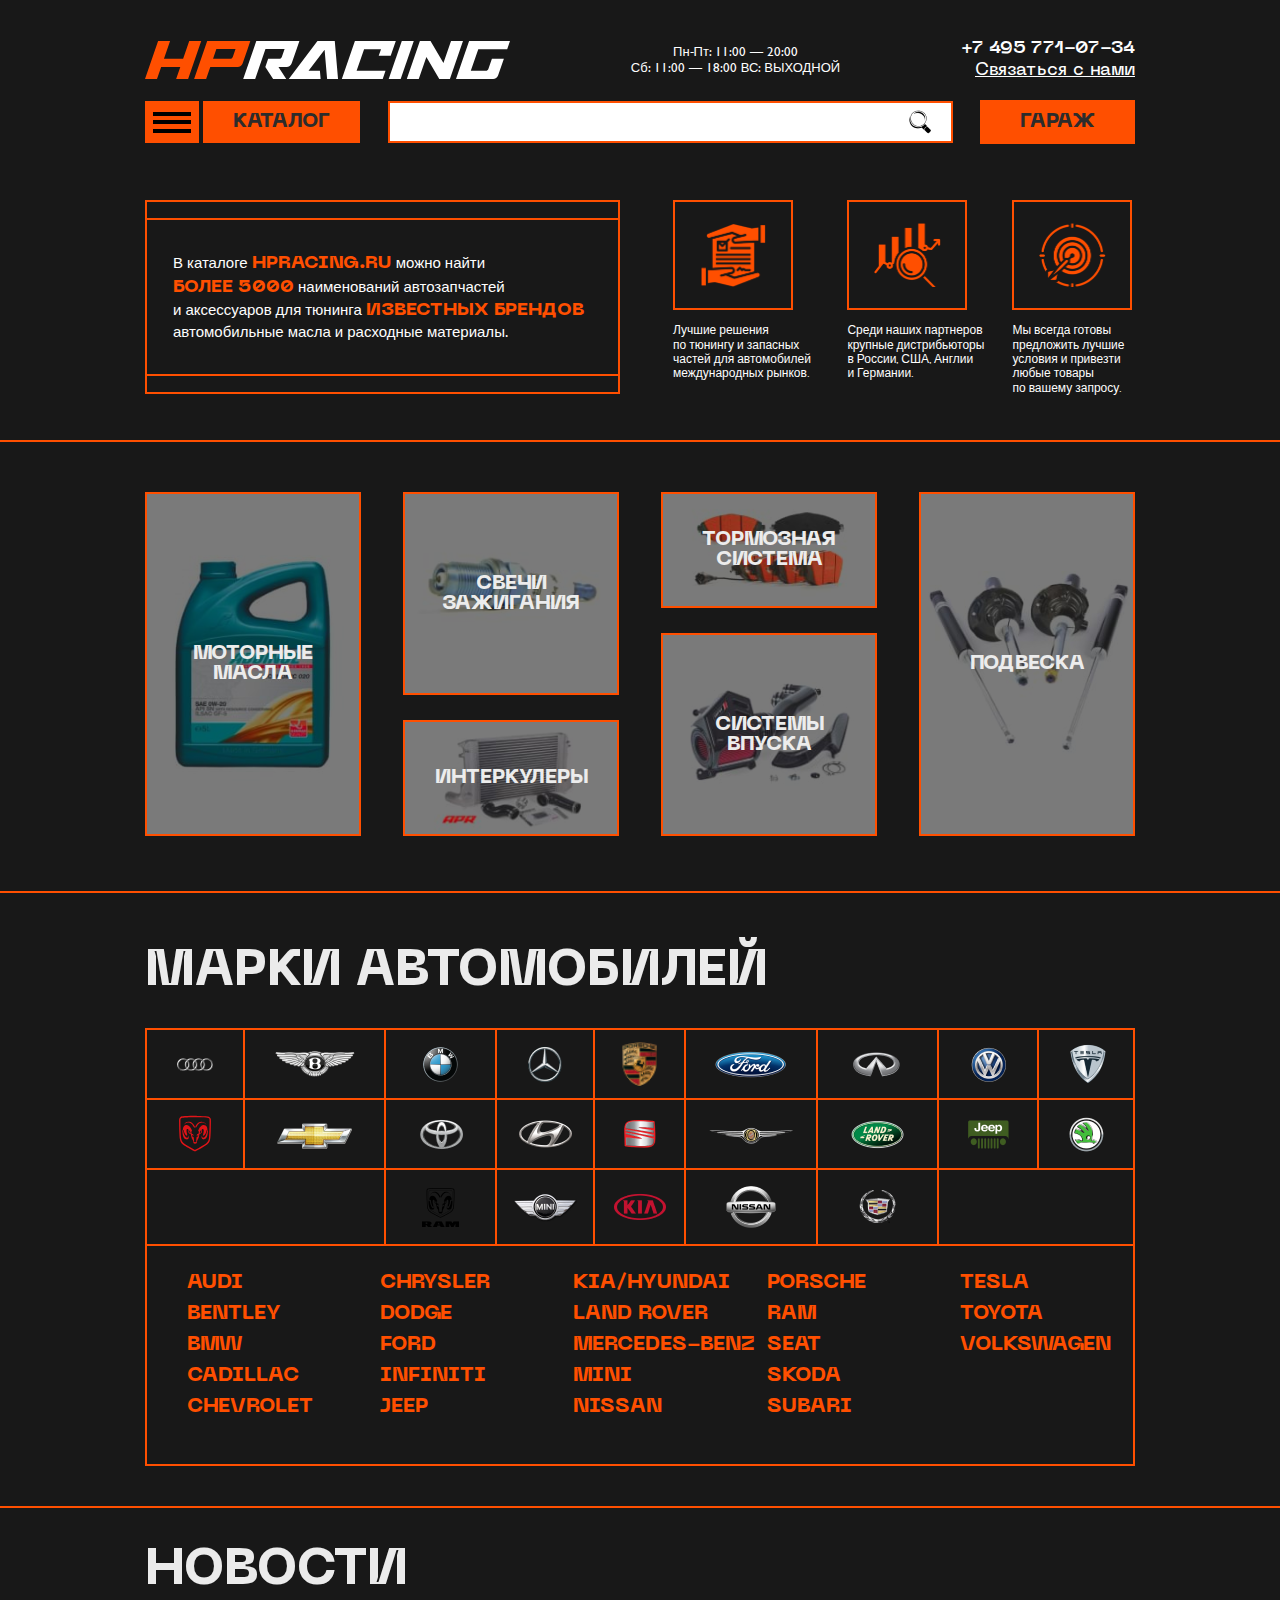
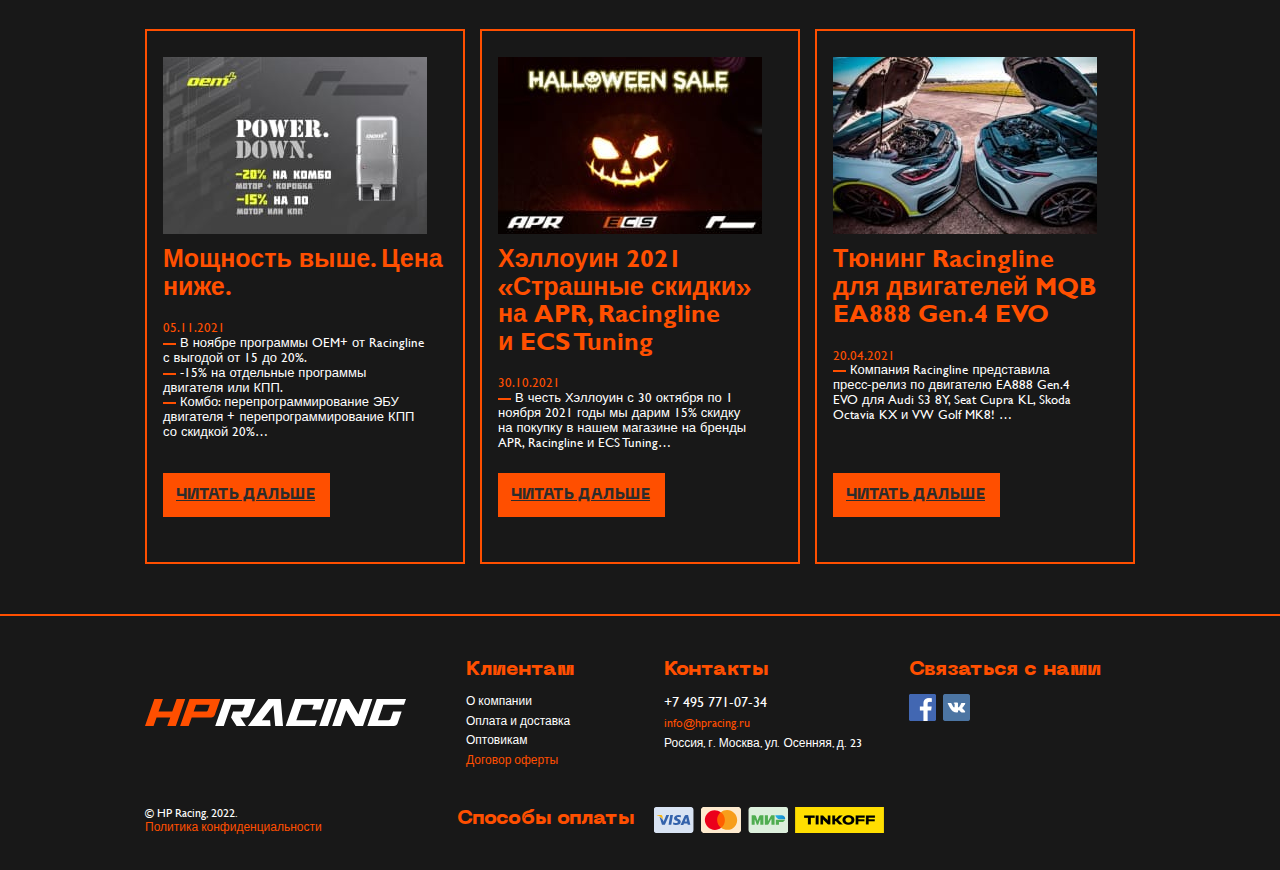
==== commit 7f00c3dc: "fix build" ====
--- a/app/index.html
+++ b/app/index.html
@@ -1,403 +1,3 @@
-<!DOCTYPE html>
-<html class="page" lang="ru">
-
-<head>
-  <meta charset="UTF-8">
-  <meta name="viewport" content="width=device-width, initial-scale=1.0">
-  <meta http-equiv="X-UA-Compatible" content="ie=edge">
-  <meta name="theme-color" content="#2C2C2C">
-  <title>HPRacing</title>
-  <link rel="stylesheet" href="css/vendor.css">
-  <link rel="stylesheet" href="css/main.css">
-</head>
-
-<body>
-  <h1 class="visually-hidden">Главная страница</h1>
-  <div class="wrapper">
-    <div class="content">
-      <header class="header">
-  <div class="container">
-    <div class="header__top">
-      <a class="header__logo logo" href="#">
-        <img src="img/logo.svg" alt="Логотип" width="365" height="38">
-      </a>
-      <p class="header__time">
-        Пн-Пт: 11:00 — 20:00 <br>
-        Сб: 11:00 — 18:00 ВС: ВЫХОДНОЙ
-      </p>
-      <a class="header__tel" href="tel:74957710734">
-        +7 495 771-07-34<span>Связаться с нами</span>
-      </a>
-    </div>
-    <nav class="header__bottom">
-      <div class="header__burger main-btn">
-        <button class="burger btn-reset" aria-label="Открыть меню" aria-expanded="false" data-burger>
-          <span class="burger__line"></span>
-        </button>
-      </div>
-      <a class="header__catalog main-btn" href="#">каталог</a>
-      <form class="header__search form-search" action="#">
-        <label class="visually-hidden" for="search">Поиск по сайту</label>
-        <input class="form-search__input" id="search" type="search" name="search" required>
-        <button class="form-search__btn btn-reset" type="submit"></button>
-      </form>
-      <a class="header__favorites  main-btn" href="#">гараж</a>
-    </nav>
-  </div>
-
-</header>
-
-      <main>
-        <section class="description">
-  <h2 class="visually-hidden">Описание сайта</h2>
-  <div class="container">
-    <div class="description__inner">
-      <div class="description__content">
-        <p>
-          В каталоге <span><a class="description__link" href="#">Hpracing.ru</a></span> можно найти <br> <span>более 5000</span> наименований автозапчастей <br> и аксессуаров для тюнинга <span>ИЗВЕСТНЫХ БРЕНДОВ</span> автомобильные масла и расходные материалы.
-        </p>
-      </div>
-      <ul class="description__list list-reset">
-        <li class="description__item">
-          <div class="description__icon description__icon--solutions"></div>
-          <div class="description__text">
-            <p>
-              Лучшие решения
-              по тюнингу и запасных частей для автомобилей международных рынков.
-            </p>
-          </div>
-        </li>
-        <li class="description__item">
-          <div class="description__icon description__icon--distributors"></div>
-          <div class="description__text">
-            <p>
-              Среди наших партнеров крупные дистрибьюторы
-              в России, США,
-              Англии и Германии.
-            </p>
-          </div>
-        </li>
-        <li class="description__item">
-          <div class="description__icon description__icon--terms"></div>
-          <div class="description__text">
-            <p>
-              Мы всегда готовы <br> предложить лучшие условия и привезти любые товары по вашему запросу.
-            </p>
-          </div>
-        </li>
-      </ul>
-    </div>
-  </div>
-</section>
-
-        <section class="category">
-  <h2 class="visually-hidden">Категории</h2>
-  <div class="container">
-    <ul class="category__list list-reset">
-      <li class="category__item">
-        <a class="category__link" href="#" style="background-image: url('img/category-img/1.jpg');">
-          моторные <br> масла
-        </a>
-      </li>
-      <li class="category__item category__item--width">
-        <a class="category__link category__link--width" href="#" style="background-image: url('img/category-img/2.jpg');">
-          свечи зажигания
-        </a>
-      </li>
-      <li class="category__item category__item--width">
-        <a class="category__link category__link--height" href="#" style="background-image: url('img/category-img/3.jpg');">
-          интеркулеры
-        </a>
-      </li>
-      <li class="category__item category__item--width">
-        <a class="category__link category__link--height" href="#" style="background-image: url('img/category-img/4.jpg');">
-          тормозная система
-        </a>
-      </li>
-      <li class="category__item category__item--width">
-        <a class="category__link category__link--width" href="#" style="background-image: url('img/category-img/5.jpg');">
-          системы <br> впуска
-        </a>
-      </li>
-      <li class="category__item">
-        <a class="category__link" href="#" style="background-image: url('img/category-img/6.jpg');">
-          подвеска
-        </a>
-      </li>
-    </ul>
-  </div>
-</section>
-
-        <section class="car-brands">
-  <div class="container">
-    <h2 class="car-brands__title title">
-      марки автомобилей
-    </h2>
-    <div class="car-brands__content">
-      <table class="car-brands__logos">
-        <tbody>
-          <tr>
-            <td width="98">
-              <img class="car-brands__img" src="img/car-brands/1.png" alt="car-brand" width="36" height="36">
-            </td>
-            <td width="141">
-              <img class="car-brands__img" src="img/car-brands/2.png" alt="car-brand" width="84" height="28">
-            </td>
-            <td width="111">
-              <img class="car-brands__img" src="img/car-brands/3.png" alt="car-brand" width="43" height="43">
-            </td>
-            <td width="98">
-              <img class="car-brands__img" src="img/car-brands/4.png" alt="car-brand" width="39" height="42">
-            </td>
-            <td width="91">
-              <img class="car-brands__img" src="img/car-brands/5.png" alt="car-brand" width="39" height="42">
-            </td>
-            <td width="132">
-              <img class="car-brands__img" src="img/car-brands/6.png" alt="car-brand" width="74" height="30">
-            </td>
-            <td>
-              <img class="car-brands__img" src="img/car-brands/7.png" alt="car-brand" width="51" height="26">
-            </td>
-            <td>
-              <img class="car-brands__img" src="img/car-brands/8.png" alt="car-brand" width="37" height="37">
-            </td>
-            <td>
-              <img class="car-brands__img" src="img/car-brands/9.png" alt="car-brand" width="41" height="42">
-            </td>
-          </tr>
-          <tr>
-            <td>
-              <img class="car-brands__img" src="img/car-brands/10.svg" alt="car-brand" width="40" height="40">
-            </td>
-            <td>
-              <img class="car-brands__img" src="img/car-brands/11.png" alt="car-brand" width="82" height="31">
-            </td>
-            <td>
-              <img class="car-brands__img" src="img/car-brands/12.png" alt="car-brand" width="47" height="31">
-            </td>
-            <td>
-              <img class="car-brands__img" src="img/car-brands/13.png" alt="car-brand" width="53" height="52">
-            </td>
-            <td>
-              <img class="car-brands__img" src="img/car-brands/14.png" alt="car-brand" width="40" height="30">
-            </td>
-            <td>
-              <img class="car-brands__img" src="img/car-brands/15.png" alt="car-brand" width="95" height="20">
-            </td>
-            <td>
-              <img class="car-brands__img" src="img/car-brands/16.png" alt="car-brand" width="53" height="29">
-            </td>
-            <td>
-              <img class="car-brands__img" src="img/car-brands/17.png" alt="car-brand" width="43" height="31">
-            </td>
-            <td>
-              <img class="car-brands__img" src="img/car-brands/18.png" alt="car-brand" width="37" height="37">
-            </td>
-          </tr>
-          <tr>
-            <td colspan="2"></td>
-            <td>
-              <img class="car-brands__img" src="img/car-brands/19.png" alt="car-brand" width="37" height="39">
-            </td>
-            <td>
-              <img class="car-brands__img" src="img/car-brands/20.png" alt="car-brand" width="64" height="31">
-            </td>
-            <td>
-              <img class="car-brands__img" src="img/car-brands/21.png" alt="car-brand" width="52" height="52">
-            </td>
-            <td>
-              <img class="car-brands__img" src="img/car-brands/22.png" alt="car-brand" width="72" height="72">
-            </td>
-            <td>
-              <img class="car-brands__img" src="img/car-brands/23.png" alt="car-brand" width="39" height="34">
-            </td>
-            <td colspan="2"></td>
-          </tr>
-        </tbody>
-      </table>
-      <ul class="car-brands__list list-reset">
-        <li class="car-brands__item">audi</li>
-        <li class="car-brands__item">bentley</li>
-        <li class="car-brands__item">bmw</li>
-        <li class="car-brands__item">cadillac</li>
-        <li class="car-brands__item">chevrolet</li>
-        <li class="car-brands__item">chrysler</li>
-        <li class="car-brands__item">dodge</li>
-        <li class="car-brands__item">ford</li>
-        <li class="car-brands__item">infiniti</li>
-        <li class="car-brands__item">jeep</li>
-        <li class="car-brands__item">kia/hyundai</li>
-        <li class="car-brands__item">land rover</li>
-        <li class="car-brands__item">mercedes-benz</li>
-        <li class="car-brands__item">mini</li>
-        <li class="car-brands__item">nissan</li>
-        <li class="car-brands__item">porsche</li>
-        <li class="car-brands__item">ram</li>
-        <li class="car-brands__item">seat</li>
-        <li class="car-brands__item">skoda</li>
-        <li class="car-brands__item">subari</li>
-        <li class="car-brands__item">tesla</li>
-        <li class="car-brands__item">toyota</li>
-        <li class="car-brands__item">volkswagen</li>
-      </ul>
-    </div>
-  </div>
-</section>
-
-        <section class="news">
-  <div class="container">
-    <h2 class="news__title title">новости</h2>
-    <ul class="news__list list-reset">
-      <li class="news__item">
-        <article class="news-card">
-          <img class="news-card__img" src="img/news-img/1.jpg" alt="Мощность выше. Цена ниже." width="264" height="177">
-          <h3 class="news-card__title">
-            Мощность выше. Цена ниже.
-          </h3>
-          <time class="news-card__time" datetime="05.11.2021">05.11.2021</time>
-          <ul class="news-card__list list-reset">
-            <li class="news-card__item">
-              <span class="news-card__line"></span>
-              В ноябре программы OEM+ от Racingline с выгодой от 15 до 20%.
-            </li>
-            <li class="news-card__item">
-              <span class="news-card__line"></span>
-              -15% на отдельные программы <br> двигателя или КПП.
-            </li>
-            <li class="news-card__item">
-              <span class="news-card__line"></span>
-              Комбо: перепрограммирование ЭБУ двигателя + перепрограммирование КПП со скидкой 20%…
-            </li>
-          </ul>
-          <a class="news-card__btn main-btn" href="#">читать дальше</a>
-        </article>
-      </li>
-      <li class="news__item">
-        <article class="news-card">
-          <img class="news-card__img" src="img/news-img/2.jpg" alt="Хэллоуин 2021 «Страшные скидки» на APR, Racingline
-          и ECS Tuning" width="264" height="177">
-          <h3 class="news-card__title">
-            Хэллоуин 2021 «Страшные скидки» на APR, Racingline
-            и ECS Tuning
-          </h3>
-          <time class="news-card__time" datetime="30.10.2021">30.10.2021</time>
-          <ul class="news-card__list list-reset">
-            <li class="news-card__item">
-              <span class="news-card__line"></span>
-              В честь Хэллоуин с 30 октября по 1 <br> ноября 2021 годы мы дарим 15% скидку на покупку в нашем магазине на бренды APR, Racingline и ECS Tuning…
-            </li>
-          </ul>
-          <a class="news-card__btn main-btn" href="#">читать дальше</a>
-        </article>
-      </li>
-      <li class="news__item">
-        <article class="news-card">
-          <img class="news-card__img" src="img/news-img/3.jpg" alt="Тюнинг Racingline
-          для двигателей MQB EA888 Gen.4 EVO" width="264" height="177">
-          <h3 class="news-card__title">
-            Тюнинг Racingline <br> для двигателей MQB EA888 Gen.4 EVO
-          </h3>
-          <time class="news-card__time" datetime="20.04.2021">20.04.2021</time>
-          <ul class="news-card__list list-reset">
-            <li class="news-card__item">
-              <span class="news-card__line"></span>
-              Компания Racingline представила <br> пресс-релиз по двигателю EA888 Gen.4 <br> EVO для Audi S3 8Y, Seat Cupra KL, Skoda Octavia KX и VW Golf MK8! …
-            </li>
-          </ul>
-          <a class="news-card__btn main-btn" href="#">читать дальше</a>
-        </article>
-      </li>
-    </ul>
-  </div>
-</section>
-
-      </main>
-    </div>
-    <footer class="footer">
-  <div class="container">
-    <div class="footer__top">
-      <a class="footer__logo logo" href="#">
-        <img src="img/logo.svg" alt="Логотип" width="261" height="28">
-      </a>
-      <div class="footer__content">
-        <div class="footer__clients">
-          <p class="footer__text">Клиентам</p>
-          <ul class="footer__list list-reset">
-            <li class="footer__item">
-              <a class="footer__link" href="#">О компании</a>
-            </li>
-            <li class="footer__item">
-              <a class="footer__link" href="#">Оплата и доставка</a>
-            </li>
-            <li class="footer__item">
-              <a class="footer__link" href="#">Оптовикам</a>
-            </li>
-            <li class="footer__item">
-              <a class="footer__link footer__link--active" href="#">Договор оферты</a>
-            </li>
-          </ul>
-        </div>
-        <div class="footer__contacts">
-          <p class="footer__text">Контакты</p>
-          <ul class="footer__list list-reset">
-            <li class="footer__item">
-              <a class="footer__link footer__link--size" href="tel:74957710734">+7 495 771-07-34</a>
-            </li>
-            <li class="footer__item">
-              <a class="footer__link footer__link--active" href="mailto:info@hpracing.ru">info@hpracing.ru</a>
-            </li>
-            <li class="footer__item">
-              <a class="footer__link" href="#">Россия, г. Москва, ул. Осенняя, д. 23</a>
-            </li>
-          </ul>
-        </div>
-        <div class="footer__connect">
-          <p class="footer__text">Связаться с нами</p>
-          <ul class="socials list-reset">
-            <li class="socials__item">
-              <a class="socials__link socials__link--facebook" href="#">
-                <span class="visually-hidden">фейсбук</span>
-              </a>
-            </li>
-            <li class="socials__item">
-              <a class="socials__link socials__link--vk" href="#">
-                <span class="visually-hidden">вконтакте</span>
-              </a>
-            </li>
-          </ul>
-        </div>
-      </div>
-    </div>
-    <div class="footer__bottom">
-
-      <p class="footer__copyright">
-        © HP Racing, 2022.
-        <a class="footer__privacy" href="#">Политика конфиденциальности</a>
-      </p>
-
-      <div class="payment-methods">
-        <span class="payment-methods__text">Способы оплаты</span>
-        <ul class="payment-methods__list list-reset">
-          <li class="payment-methods__item payment-methods__item--visa">
-            <span class="visually-hidden">виза</span>
-          </li>
-          <li class="payment-methods__item payment-methods__item--mastercard">
-            <span class="visually-hidden">мастер-кард</span>
-          </li>
-          <li class="payment-methods__item payment-methods__item--mir">
-            <span class="visually-hidden">мир</span>
-          </li>
-          <li class="payment-methods__item payment-methods__item--tinkoff">
-            <span class="visually-hidden">тинькофф</span>
-          </li>
-        </ul>
-      </div>
-    </div>
-  </div>
-</footer>
-
-    <script src="js/main.js"></script>
-  </div>
-</body>
-
-</html>+<!DOCTYPE html><html class="page" lang="ru"><head><meta charset="UTF-8"><meta name="viewport" content="width=device-width,initial-scale=1"><meta http-equiv="X-UA-Compatible" content="ie=edge"><meta name="theme-color" content="#2C2C2C"><title>HPRacing</title><link rel="stylesheet" href="css/vendor.css"><link rel="stylesheet" href="css/main.css"></head><body><h1 class="visually-hidden">Главная страница</h1><div class="wrapper"><div class="content"><header class="header"><div class="container"><div class="header__top"><a class="header__logo logo" href="#"><img src="img/logo.svg" alt="Логотип" width="365" height="38"></a><p class="header__time">Пн-Пт: 11:00 — 20:00<br>Сб: 11:00 — 18:00 ВС: ВЫХОДНОЙ</p><a class="header__tel" href="tel:74957710734">+7 495 771-07-34<span>Связаться с нами</span></a></div><nav class="header__bottom"><div class="header__burger main-btn"><button class="burger btn-reset" aria-label="Открыть меню" aria-expanded="false" data-burger><span class="burger__line"></span></button></div><a class="header__catalog main-btn" href="#">каталог</a><form class="header__search form-search" action="#"><label class="visually-hidden" for="search">Поиск по сайту</label> <input class="form-search__input" id="search" type="search" name="search" required> <button class="form-search__btn btn-reset" type="submit"></button></form><a class="header__favorites main-btn" href="#">гараж</a></nav></div></header><main><section class="description"><h2 class="visually-hidden">Описание сайта</h2><div class="container"><div class="description__inner"><div class="description__content"><p>В каталоге <span><a class="description__link" href="#">Hpracing.ru</a></span> можно найти<br><span>более 5000</span> наименований автозапчастей<br>и аксессуаров для тюнинга <span>ИЗВЕСТНЫХ БРЕНДОВ</span> автомобильные масла и расходные материалы.</p></div><ul class="description__list list-reset"><li class="description__item"><div class="description__icon description__icon--solutions"></div><div class="description__text"><p>Лучшие решения по тюнингу и запасных частей для автомобилей международных рынков.</p></div></li><li class="description__item"><div class="description__icon description__icon--distributors"></div><div class="description__text"><p>Среди наших партнеров крупные дистрибьюторы в России, США, Англии и Германии.</p></div></li><li class="description__item"><div class="description__icon description__icon--terms"></div><div class="description__text"><p>Мы всегда готовы<br>предложить лучшие условия и привезти любые товары по вашему запросу.</p></div></li></ul></div></div></section><section class="category"><h2 class="visually-hidden">Категории</h2><div class="container"><ul class="category__list list-reset"><li class="category__item"><a class="category__link" href="#" style="background-image: url('img/category-img/1.jpg');">моторные<br>масла</a></li><li class="category__item category__item--width"><a class="category__link category__link--width" href="#" style="background-image: url('img/category-img/2.jpg');">свечи зажигания</a></li><li class="category__item category__item--width"><a class="category__link category__link--height" href="#" style="background-image: url('img/category-img/3.jpg');">интеркулеры</a></li><li class="category__item category__item--width"><a class="category__link category__link--height" href="#" style="background-image: url('img/category-img/4.jpg');">тормозная система</a></li><li class="category__item category__item--width"><a class="category__link category__link--width" href="#" style="background-image: url('img/category-img/5.jpg');">системы<br>впуска</a></li><li class="category__item"><a class="category__link" href="#" style="background-image: url('img/category-img/6.jpg');">подвеска</a></li></ul></div></section><section class="car-brands"><div class="container"><h2 class="car-brands__title title">марки автомобилей</h2><div class="car-brands__content"><table class="car-brands__logos"><tbody><tr><td width="98"><img class="car-brands__img" src="img/car-brands/1.png" alt="car-brand" width="36" height="36"></td><td width="141"><img class="car-brands__img" src="img/car-brands/2.png" alt="car-brand" width="84" height="28"></td><td width="111"><img class="car-brands__img" src="img/car-brands/3.png" alt="car-brand" width="43" height="43"></td><td width="98"><img class="car-brands__img" src="img/car-brands/4.png" alt="car-brand" width="39" height="42"></td><td width="91"><img class="car-brands__img" src="img/car-brands/5.png" alt="car-brand" width="39" height="42"></td><td width="132"><img class="car-brands__img" src="img/car-brands/6.png" alt="car-brand" width="74" height="30"></td><td><img class="car-brands__img" src="img/car-brands/7.png" alt="car-brand" width="51" height="26"></td><td><img class="car-brands__img" src="img/car-brands/8.png" alt="car-brand" width="37" height="37"></td><td><img class="car-brands__img" src="img/car-brands/9.png" alt="car-brand" width="41" height="42"></td></tr><tr><td><img class="car-brands__img" src="img/car-brands/10.svg" alt="car-brand" width="40" height="40"></td><td><img class="car-brands__img" src="img/car-brands/11.png" alt="car-brand" width="82" height="31"></td><td><img class="car-brands__img" src="img/car-brands/12.png" alt="car-brand" width="47" height="31"></td><td><img class="car-brands__img" src="img/car-brands/13.png" alt="car-brand" width="53" height="52"></td><td><img class="car-brands__img" src="img/car-brands/14.png" alt="car-brand" width="40" height="30"></td><td><img class="car-brands__img" src="img/car-brands/15.png" alt="car-brand" width="95" height="20"></td><td><img class="car-brands__img" src="img/car-brands/16.png" alt="car-brand" width="53" height="29"></td><td><img class="car-brands__img" src="img/car-brands/17.png" alt="car-brand" width="43" height="31"></td><td><img class="car-brands__img" src="img/car-brands/18.png" alt="car-brand" width="37" height="37"></td></tr><tr><td colspan="2"></td><td><img class="car-brands__img" src="img/car-brands/19.png" alt="car-brand" width="37" height="39"></td><td><img class="car-brands__img" src="img/car-brands/20.png" alt="car-brand" width="64" height="31"></td><td><img class="car-brands__img" src="img/car-brands/21.png" alt="car-brand" width="52" height="52"></td><td><img class="car-brands__img" src="img/car-brands/22.png" alt="car-brand" width="72" height="72"></td><td><img class="car-brands__img" src="img/car-brands/23.png" alt="car-brand" width="39" height="34"></td><td colspan="2"></td></tr></tbody></table><ul class="car-brands__list list-reset"><li class="car-brands__item">audi</li><li class="car-brands__item">bentley</li><li class="car-brands__item">bmw</li><li class="car-brands__item">cadillac</li><li class="car-brands__item">chevrolet</li><li class="car-brands__item">chrysler</li><li class="car-brands__item">dodge</li><li class="car-brands__item">ford</li><li class="car-brands__item">infiniti</li><li class="car-brands__item">jeep</li><li class="car-brands__item">kia/hyundai</li><li class="car-brands__item">land rover</li><li class="car-brands__item">mercedes-benz</li><li class="car-brands__item">mini</li><li class="car-brands__item">nissan</li><li class="car-brands__item">porsche</li><li class="car-brands__item">ram</li><li class="car-brands__item">seat</li><li class="car-brands__item">skoda</li><li class="car-brands__item">subari</li><li class="car-brands__item">tesla</li><li class="car-brands__item">toyota</li><li class="car-brands__item">volkswagen</li></ul></div></div></section><section class="news"><div class="container"><h2 class="news__title title">новости</h2><ul class="news__list list-reset"><li class="news__item"><article class="news-card"><img class="news-card__img" src="img/news-img/1.jpg" alt="Мощность выше. Цена ниже." width="264" height="177"><h3 class="news-card__title">Мощность выше. Цена ниже.</h3><time class="news-card__time" datetime="05.11.2021">05.11.2021</time><ul class="news-card__list list-reset"><li class="news-card__item"><span class="news-card__line"></span> В ноябре программы OEM+ от Racingline с выгодой от 15 до 20%.</li><li class="news-card__item"><span class="news-card__line"></span> -15% на отдельные программы<br>двигателя или КПП.</li><li class="news-card__item"><span class="news-card__line"></span> Комбо: перепрограммирование ЭБУ двигателя + перепрограммирование КПП со скидкой 20%…</li></ul><a class="news-card__btn main-btn" href="#">читать дальше</a></article></li><li class="news__item"><article class="news-card"><img class="news-card__img" src="img/news-img/2.jpg" alt="Хэллоуин 2021 «Страшные скидки» на APR, Racingline
+          и ECS Tuning" width="264" height="177"><h3 class="news-card__title">Хэллоуин 2021 «Страшные скидки» на APR, Racingline и ECS Tuning</h3><time class="news-card__time" datetime="30.10.2021">30.10.2021</time><ul class="news-card__list list-reset"><li class="news-card__item"><span class="news-card__line"></span> В честь Хэллоуин с 30 октября по 1<br>ноября 2021 годы мы дарим 15% скидку на покупку в нашем магазине на бренды APR, Racingline и ECS Tuning…</li></ul><a class="news-card__btn main-btn" href="#">читать дальше</a></article></li><li class="news__item"><article class="news-card"><img class="news-card__img" src="img/news-img/3.jpg" alt="Тюнинг Racingline
+          для двигателей MQB EA888 Gen.4 EVO" width="264" height="177"><h3 class="news-card__title">Тюнинг Racingline<br>для двигателей MQB EA888 Gen.4 EVO</h3><time class="news-card__time" datetime="20.04.2021">20.04.2021</time><ul class="news-card__list list-reset"><li class="news-card__item"><span class="news-card__line"></span> Компания Racingline представила<br>пресс-релиз по двигателю EA888 Gen.4<br>EVO для Audi S3 8Y, Seat Cupra KL, Skoda Octavia KX и VW Golf MK8! …</li></ul><a class="news-card__btn main-btn" href="#">читать дальше</a></article></li></ul></div></section></main></div><footer class="footer"><div class="container"><div class="footer__top"><a class="footer__logo logo" href="#"><img src="img/logo.svg" alt="Логотип" width="261" height="28"></a><div class="footer__content"><div class="footer__clients"><p class="footer__text">Клиентам</p><ul class="footer__list list-reset"><li class="footer__item"><a class="footer__link" href="#">О компании</a></li><li class="footer__item"><a class="footer__link" href="#">Оплата и доставка</a></li><li class="footer__item"><a class="footer__link" href="#">Оптовикам</a></li><li class="footer__item"><a class="footer__link footer__link--active" href="#">Договор оферты</a></li></ul></div><div class="footer__contacts"><p class="footer__text">Контакты</p><ul class="footer__list list-reset"><li class="footer__item"><a class="footer__link footer__link--size" href="tel:74957710734">+7 495 771-07-34</a></li><li class="footer__item"><a class="footer__link footer__link--active" href="mailto:info@hpracing.ru">info@hpracing.ru</a></li><li class="footer__item"><a class="footer__link" href="#">Россия, г. Москва, ул. Осенняя, д. 23</a></li></ul></div><div class="footer__connect"><p class="footer__text">Связаться с нами</p><ul class="socials list-reset"><li class="socials__item"><a class="socials__link socials__link--facebook" href="#"><span class="visually-hidden">фейсбук</span></a></li><li class="socials__item"><a class="socials__link socials__link--vk" href="#"><span class="visually-hidden">вконтакте</span></a></li></ul></div></div></div><div class="footer__bottom"><p class="footer__copyright">© HP Racing, 2022. <a class="footer__privacy" href="#">Политика конфиденциальности</a></p><div class="payment-methods"><span class="payment-methods__text">Способы оплаты</span><ul class="payment-methods__list list-reset"><li class="payment-methods__item payment-methods__item--visa"><span class="visually-hidden">виза</span></li><li class="payment-methods__item payment-methods__item--mastercard"><span class="visually-hidden">мастер-кард</span></li><li class="payment-methods__item payment-methods__item--mir"><span class="visually-hidden">мир</span></li><li class="payment-methods__item payment-methods__item--tinkoff"><span class="visually-hidden">тинькофф</span></li></ul></div></div></div></footer><script src="js/main.js"></script></div></body></html>--- a/app/css/main.css
+++ b/app/css/main.css
@@ -1,2468 +1 @@
-:root {
-  --font-family: "Gill_Sans_MT", Tahoma, sans-serif;
-  --content-width: 990px;
-  --container-offset: 15px;
-  --container-width: calc(var(--content-width) + (var(--container-offset) * 2));
-  --white300: #FEFEFE;
-  --orange400: #FF4F00;
-  --black600: #2C2C2C;
-  --neueMachina: "NeueMachina";
-  --roboto: "Roboto";
-}
-
-/* stylelint-disable */
-/* stylelint-disable */
-/* stylelint-disable */
-.custom-checkbox__field:checked + .custom-checkbox__content::after {
-  opacity: 1;
-}
-
-.custom-checkbox__field:focus + .custom-checkbox__content::before {
-  outline: 2px solid #f00;
-  outline-offset: 2px;
-}
-
-.custom-checkbox__field:disabled + .custom-checkbox__content {
-  opacity: 0.4;
-  pointer-events: none;
-}
-
-/* stylelint-disable */
-/* stylelint-disable */
-@font-face {
-  font-family: "Gill_Sans_MT";
-  src: url("../fonts/../fonts/Gill_Sans_MT_Bold.woff2") format("woff2");
-  src: url("../fonts/../fonts/Gill_Sans_MT_Bold.woff") format("woff");
-  font-weight: 700;
-  font-display: swap;
-  font-style: normal;
-}
-@font-face {
-  font-family: "Gill_Sans_MT";
-  src: url("../fonts/../fonts/Gill_Sans_MT_Bold.woff2") format("woff2");
-  src: url("../fonts/../fonts/Gill_Sans_MT_Bold.woff") format("woff");
-  font-weight: 700;
-  font-display: swap;
-  font-style: normal;
-}
-@font-face {
-  font-family: "Gill_Sans_MT";
-  src: url("../fonts/../fonts/gill-sans-mt-Regular.woff2") format("woff2");
-  src: url("../fonts/../fonts/gill-sans-mt-Regular.woff") format("woff");
-  font-weight: 400;
-  font-display: swap;
-  font-style: normal;
-}
-@font-face {
-  font-family: "Gill_Sans_MT";
-  src: url("../fonts/../fonts/gill-sans-mt-Regular.woff2") format("woff2");
-  src: url("../fonts/../fonts/gill-sans-mt-Regular.woff") format("woff");
-  font-weight: 400;
-  font-display: swap;
-  font-style: normal;
-}
-@font-face {
-  font-family: "NeueMachina";
-  src: url("../fonts/../fonts/NeueMachina-Ultrabold.woff2") format("woff2");
-  src: url("../fonts/../fonts/NeueMachina-Ultrabold.woff") format("woff");
-  font-weight: 800;
-  font-display: swap;
-  font-style: normal;
-}
-@font-face {
-  font-family: "NeueMachina";
-  src: url("../fonts/../fonts/NeueMachina-Ultrabold.woff2") format("woff2");
-  src: url("../fonts/../fonts/NeueMachina-Ultrabold.woff") format("woff");
-  font-weight: 800;
-  font-display: swap;
-  font-style: normal;
-}
-@font-face {
-  font-family: "NeueMachina";
-  src: url("../fonts/../fonts/NeueMachina-Bold.woff2") format("woff2");
-  src: url("../fonts/../fonts/NeueMachina-Bold.woff") format("woff");
-  font-weight: 700;
-  font-display: swap;
-  font-style: normal;
-}
-@font-face {
-  font-family: "NeueMachina";
-  src: url("../fonts/../fonts/NeueMachina-Bold.woff2") format("woff2");
-  src: url("../fonts/../fonts/NeueMachina-Bold.woff") format("woff");
-  font-weight: 700;
-  font-display: swap;
-  font-style: normal;
-}
-@font-face {
-  font-family: "NeueMachina";
-  src: url("../fonts/../fonts/NeueMachina-Medium.woff2") format("woff2");
-  src: url("../fonts/../fonts/NeueMachina-Medium.woff") format("woff");
-  font-weight: 500;
-  font-display: swap;
-  font-style: normal;
-}
-@font-face {
-  font-family: "NeueMachina";
-  src: url("../fonts/../fonts/NeueMachina-Medium.woff2") format("woff2");
-  src: url("../fonts/../fonts/NeueMachina-Medium.woff") format("woff");
-  font-weight: 500;
-  font-display: swap;
-  font-style: normal;
-}
-@font-face {
-  font-family: "NeueMachina";
-  src: url("../fonts/../fonts/NeueMachina-Regular.woff2") format("woff2");
-  src: url("../fonts/../fonts/NeueMachina-Regular.woff") format("woff");
-  font-weight: 400;
-  font-display: swap;
-  font-style: normal;
-}
-@font-face {
-  font-family: "NeueMachina";
-  src: url("../fonts/../fonts/NeueMachina-Regular.woff2") format("woff2");
-  src: url("../fonts/../fonts/NeueMachina-Regular.woff") format("woff");
-  font-weight: 400;
-  font-display: swap;
-  font-style: normal;
-}
-@font-face {
-  font-family: "Roboto";
-  src: url("../fonts/../fonts/Roboto-Regular.woff2") format("woff2");
-  src: url("../fonts/../fonts/Roboto-Regular.woff") format("woff");
-  font-weight: 400;
-  font-display: swap;
-  font-style: normal;
-}
-@font-face {
-  font-family: "Roboto";
-  src: url("../fonts/../fonts/Roboto-Regular.woff2") format("woff2");
-  src: url("../fonts/../fonts/Roboto-Regular.woff") format("woff");
-  font-weight: 400;
-  font-display: swap;
-  font-style: normal;
-}
-html {
-  -webkit-box-sizing: border-box;
-  box-sizing: border-box;
-}
-
-*,
-*::before,
-*::after {
-  -webkit-box-sizing: inherit;
-  box-sizing: inherit;
-}
-
-.page {
-  height: 100%;
-  font-family: var(--font-family, sans-serif);
-  -webkit-text-size-adjust: 100%;
-  scroll-behavior: smooth;
-}
-
-.wrapper {
-  display: -webkit-box;
-  display: -ms-flexbox;
-  display: flex;
-  -webkit-box-orient: vertical;
-  -webkit-box-direction: normal;
-  -ms-flex-direction: column;
-  flex-direction: column;
-  height: 100%;
-}
-
-.content {
-  -webkit-box-flex: 1;
-  -ms-flex: 1 0 auto;
-  flex: 1 0 auto;
-}
-
-.footer {
-  -webkit-box-flex: 0;
-  -ms-flex: 0 0 auto;
-  flex: 0 0 auto;
-}
-
-body {
-  height: 100%;
-  font-size: 12px;
-  font-weight: 400;
-  line-height: 1.2;
-  color: var(--white300);
-  background-color: #181818;
-}
-
-h1, h2, h3, h4, h5, h6, p {
-  padding: 0;
-  margin: 0;
-}
-
-img {
-  height: auto;
-  max-width: 100%;
-  -o-object-fit: cover;
-  object-fit: cover;
-  display: block;
-}
-
-a {
-  text-decoration: none;
-  color: inherit;
-  outline: transparent;
-  -webkit-transition: color 0.2s, background-color 0.2s, opacity 0.2s;
-  -o-transition: color 0.2s, background-color 0.2s, opacity 0.2s;
-  transition: color 0.2s, background-color 0.2s, opacity 0.2s;
-}
-
-.logo:focus {
-  -webkit-box-shadow: 0 0 0 2px rgba(255, 104, 56, 0.7);
-  box-shadow: 0 0 0 2px rgba(255, 104, 56, 0.7);
-}
-.logo:hover {
-  opacity: 0.8;
-}
-.logo:active {
-  opacity: 0.5;
-}
-
-.is-hidden {
-  display: none !important;
-  /* stylelint-disable-line declaration-no-important */
-}
-
-.btn-reset {
-  border: none;
-  padding: 0;
-  background: transparent;
-  cursor: pointer;
-  -webkit-appearance: none;
-  -moz-appearance: none;
-  appearance: none;
-}
-
-.list-reset {
-  list-style: none;
-  margin: 0;
-  padding: 0;
-}
-
-.input-reset {
-  -webkit-appearance: none;
-  -moz-appearance: none;
-  appearance: none;
-  border: none;
-  border-radius: 0;
-  background-color: #fff;
-}
-.input-reset::-webkit-search-decoration, .input-reset::-webkit-search-cancel-button, .input-reset::-webkit-search-results-button, .input-reset::-webkit-search-results-decoration {
-  display: none;
-}
-
-.visually-hidden {
-  position: absolute;
-  overflow: hidden;
-  margin: -1px;
-  border: 0;
-  padding: 0;
-  width: 1px;
-  height: 1px;
-  clip: rect(0 0 0 0);
-}
-
-.container {
-  margin: 0 auto;
-  padding: 0 var(--container-offset);
-  max-width: var(--container-width);
-}
-
-.js-focus-visible :focus:not(.focus-visible) {
-  outline: none;
-}
-
-.dis-scroll {
-  position: fixed;
-  left: 0;
-  top: 0;
-  overflow: hidden;
-  width: 100%;
-  height: 100vh;
-  -ms-scroll-chaining: none;
-  overscroll-behavior: none;
-}
-
-.page--ios .dis-scroll {
-  position: relative;
-}
-
-.burger {
-  --burger-width: 38px;
-  --burger-height: 21px;
-  --burger-line-height: 4px;
-  position: relative;
-  border: none;
-  padding: 0;
-  width: var(--burger-width);
-  height: var(--burger-height);
-  color: #000;
-  background-color: transparent;
-  cursor: pointer;
-}
-.burger::before, .burger::after {
-  content: "";
-  position: absolute;
-  left: 0;
-  width: 100%;
-  height: var(--burger-line-height);
-  background-color: currentColor;
-  -webkit-transition: top 0.3s ease-in-out, -webkit-transform 0.3s ease-in-out;
-  transition: top 0.3s ease-in-out, -webkit-transform 0.3s ease-in-out;
-  -o-transition: transform 0.3s ease-in-out, top 0.3s ease-in-out;
-  transition: transform 0.3s ease-in-out, top 0.3s ease-in-out;
-  transition: transform 0.3s ease-in-out, top 0.3s ease-in-out, -webkit-transform 0.3s ease-in-out;
-}
-.burger::before {
-  top: 0;
-}
-.burger::after {
-  top: calc(100% - var(--burger-line-height));
-}
-.burger__line {
-  position: absolute;
-  left: 0;
-  top: 50%;
-  width: 100%;
-  height: var(--burger-line-height);
-  background-color: currentColor;
-  -webkit-transform: translateY(-50%);
-  -ms-transform: translateY(-50%);
-  transform: translateY(-50%);
-  -webkit-transition: -webkit-transform 0.3s ease-in-out;
-  transition: -webkit-transform 0.3s ease-in-out;
-  -o-transition: transform 0.3s ease-in-out;
-  transition: transform 0.3s ease-in-out;
-  transition: transform 0.3s ease-in-out, -webkit-transform 0.3s ease-in-out;
-}
-.burger--active::before {
-  top: 50%;
-  -webkit-transform: rotate(45deg);
-  -ms-transform: rotate(45deg);
-  transform: rotate(45deg);
-  -webkit-transition: top 0.3s ease-in-out, -webkit-transform 0.3s ease-in-out;
-  transition: top 0.3s ease-in-out, -webkit-transform 0.3s ease-in-out;
-  -o-transition: transform 0.3s ease-in-out, top 0.3s ease-in-out;
-  transition: transform 0.3s ease-in-out, top 0.3s ease-in-out;
-  transition: transform 0.3s ease-in-out, top 0.3s ease-in-out, -webkit-transform 0.3s ease-in-out;
-}
-.burger--active::after {
-  top: 50%;
-  -webkit-transform: rotate(-45deg);
-  -ms-transform: rotate(-45deg);
-  transform: rotate(-45deg);
-  -webkit-transition: top 0.3s ease-in-out, -webkit-transform 0.3s ease-in-out;
-  transition: top 0.3s ease-in-out, -webkit-transform 0.3s ease-in-out;
-  -o-transition: transform 0.3s ease-in-out, top 0.3s ease-in-out;
-  transition: transform 0.3s ease-in-out, top 0.3s ease-in-out;
-  transition: transform 0.3s ease-in-out, top 0.3s ease-in-out, -webkit-transform 0.3s ease-in-out;
-}
-.burger--active .burger__line {
-  -webkit-transform: scale(0);
-  -ms-transform: scale(0);
-  transform: scale(0);
-  -webkit-transition: -webkit-transform 0.3s ease-in-out;
-  transition: -webkit-transform 0.3s ease-in-out;
-  -o-transition: transform 0.3s ease-in-out;
-  transition: transform 0.3s ease-in-out;
-  transition: transform 0.3s ease-in-out, -webkit-transform 0.3s ease-in-out;
-}
-
-.main__inner {
-  display: -webkit-box;
-  display: -ms-flexbox;
-  display: flex;
-  -webkit-box-pack: justify;
-  -ms-flex-pack: justify;
-  justify-content: space-between;
-}
-
-.main-btn {
-  font-family: var(--neueMachina);
-  font-weight: 800;
-  font-size: 20px;
-  text-transform: uppercase;
-  padding: 9px 30px;
-  color: var(--black600);
-  background-color: var(--orange400);
-  -webkit-transition: background-color 0.2s;
-  -o-transition: background-color 0.2s;
-  transition: background-color 0.2s;
-}
-.main-btn:focus {
-  -webkit-box-shadow: 0px 0px 0px 2px rgba(230, 56, 4, 0.7);
-  box-shadow: 0px 0px 0px 2px rgba(230, 56, 4, 0.7);
-}
-.main-btn:hover {
-  background-color: #b33700;
-}
-.main-btn:active {
-  background-color: transparent;
-  color: #fff;
-}
-.main-btn:active .burger {
-  color: #fff;
-}
-
-.form-search {
-  position: relative;
-}
-.form-search__input {
-  width: 100%;
-  height: 38px;
-  font-size: 16px;
-  padding: 0 55px 0 10px;
-  border: none;
-}
-.form-search__btn {
-  position: absolute;
-  right: 10px;
-  bottom: 0;
-  top: 0;
-  width: 44px;
-  background-image: url("../img/search-icon.png");
-  background-repeat: no-repeat;
-  background-position: center center;
-}
-
-.title {
-  font-family: var(--neueMachina);
-  font-weight: 800;
-  font-size: 50px;
-  text-transform: uppercase;
-  color: #EBEBEB;
-}
-@media (max-width: 414px) {
-  .title {
-    font-size: 35px;
-  }
-}
-
-.news-card {
-  display: -webkit-box;
-  display: -ms-flexbox;
-  display: flex;
-  -webkit-box-orient: vertical;
-  -webkit-box-direction: normal;
-  -ms-flex-direction: column;
-  flex-direction: column;
-  -webkit-box-align: start;
-  -ms-flex-align: start;
-  align-items: flex-start;
-  border: 2px solid var(--orange400);
-  padding: 26px 8px 45px 16px;
-  height: 100%;
-}
-.news-card__img {
-  margin-bottom: 11px;
-}
-.news-card__title {
-  color: var(--orange400);
-  font-weight: 700;
-  font-size: 25px;
-  margin-bottom: 20px;
-  line-height: 1.1;
-}
-.news-card__time {
-  color: var(--orange400);
-  font-size: 13px;
-}
-.news-card__list {
-  margin-bottom: 23px;
-  max-width: 266px;
-}
-.news-card__item {
-  font-size: 13px;
-  line-height: 1.15;
-}
-.news-card__line {
-  display: inline-block;
-  vertical-align: middle;
-  width: 13px;
-  height: 2px;
-  background-color: var(--orange400);
-}
-.news-card__btn {
-  margin-top: auto;
-  text-decoration: underline;
-  font-size: 15px;
-  padding: 13px 15px 13px 13px;
-}
-
-.socials {
-  display: -webkit-box;
-  display: -ms-flexbox;
-  display: flex;
-}
-.socials__item:not(:last-child) {
-  margin-right: 7px;
-}
-.socials__link {
-  display: block;
-  width: 27px;
-  height: 27px;
-  background-repeat: no-repeat;
-  background-position: center center;
-  background-size: cover;
-}
-.socials__link--facebook {
-  background-image: url("../img/socials/facebook.png");
-}
-.socials__link--vk {
-  background-image: url("../img/socials/vkontakte.png");
-}
-
-.payment-methods {
-  display: -webkit-box;
-  display: -ms-flexbox;
-  display: flex;
-}
-@media (max-width: 768px) {
-  .payment-methods {
-    margin-bottom: 52px;
-  }
-}
-@media (max-width: 414px) {
-  .payment-methods {
-    -webkit-box-orient: vertical;
-    -webkit-box-direction: normal;
-    -ms-flex-direction: column;
-    flex-direction: column;
-  }
-}
-.payment-methods__text {
-  font-family: var(--neueMachina);
-  font-weight: 800;
-  font-size: 20px;
-  color: var(--orange400);
-  margin-right: 20px;
-}
-@media (max-width: 768px) {
-  .payment-methods__text {
-    margin-right: 32px;
-  }
-}
-@media (max-width: 414px) {
-  .payment-methods__text {
-    margin-bottom: 15px;
-    margin-right: 0;
-  }
-}
-.payment-methods__list {
-  display: -webkit-box;
-  display: -ms-flexbox;
-  display: flex;
-}
-@media (max-width: 414px) {
-  .payment-methods__list {
-    -ms-flex-wrap: wrap;
-    flex-wrap: wrap;
-    max-width: 180px;
-  }
-}
-.payment-methods__item {
-  width: 40px;
-  height: 26px;
-  background-repeat: no-repeat;
-  background-position: center center;
-}
-.payment-methods__item:not(:last-child) {
-  margin-right: 7px;
-}
-@media (max-width: 768px) {
-  .payment-methods__item:not(:last-child) {
-    margin-right: 11px;
-  }
-}
-@media (max-width: 414px) {
-  .payment-methods__item:not(:last-child) {
-    margin-right: 7px;
-  }
-}
-.payment-methods__item--visa {
-  background-image: url("../img/payment-img/visa.svg");
-}
-.payment-methods__item--mastercard {
-  background-image: url("../img/payment-img/mc.svg");
-}
-.payment-methods__item--mir {
-  background-image: url("../img/payment-img/mir.svg");
-}
-.payment-methods__item--tinkoff {
-  background-image: url("../img/payment-img/tinkoff.png");
-  width: 89px;
-}
-@media (max-width: 414px) {
-  .payment-methods__item--tinkoff {
-    margin-top: 7px;
-  }
-}
-
-.product-card {
-  max-width: 224px;
-  width: 100%;
-  padding: 25px 0;
-  border: 1px solid var(--orange400);
-}
-.product-card__img {
-  margin-bottom: 13px;
-}
-.product-card__box {
-  padding: 0 11px;
-  display: -webkit-box;
-  display: -ms-flexbox;
-  display: flex;
-  -webkit-box-orient: vertical;
-  -webkit-box-direction: normal;
-  -ms-flex-direction: column;
-  flex-direction: column;
-}
-.product-card__heading {
-  margin-bottom: 24px;
-}
-.product-card__link {
-  font-size: 14px;
-  font-weight: 400;
-}
-.product-card__link:focus {
-  opacity: 0.67;
-}
-.product-card__link:hover {
-  color: var(--orange400);
-}
-.product-card__link:active {
-  color: #d9d9d9;
-}
-.product-card__inner {
-  margin-top: auto;
-  display: -webkit-box;
-  display: -ms-flexbox;
-  display: flex;
-  -webkit-box-align: center;
-  -ms-flex-align: center;
-  align-items: center;
-  -webkit-box-pack: justify;
-  -ms-flex-pack: justify;
-  justify-content: space-between;
-  font-family: var(--neueMachina);
-  font-weight: 800;
-}
-.product-card__price {
-  color: var(--orange400);
-  font-size: 18px;
-}
-.product-card__btn {
-  padding: 8px 14px;
-  border: 1px solid var(--orange400);
-  background-color: transparent;
-  color: #EBEBEB;
-  cursor: pointer;
-  font-size: 14px;
-  line-height: 1;
-  text-transform: initial;
-}
-
-.custom-checkbox__field {
-  position: absolute;
-  z-index: -1;
-  opacity: 0;
-}
-.custom-checkbox__field:not(:disabled):not(:checked) + span:hover::before {
-  border-color: #b3d7ff;
-}
-.custom-checkbox__field:not(:disabled):active + span::before {
-  background-color: #b3d7ff;
-  border-color: #b3d7ff;
-}
-.custom-checkbox__field:focus + span::before {
-  -webkit-box-shadow: 0 0 0 0.2rem rgba(0, 123, 255, 0.25);
-  box-shadow: 0 0 0 0.2rem rgba(0, 123, 255, 0.25);
-}
-.custom-checkbox__field:focus:not(:checked) + span::before {
-  border-color: #80bdff;
-}
-.custom-checkbox__field:checked + span::before {
-  border-color: var(--orange400);
-  background-color: var(--orange400);
-  background-image: url("data:image/svg+xml,%3Csvg version='1.1' id='fi_32282' xmlns='http://www.w3.org/2000/svg' xmlns:xlink='http://www.w3.org/1999/xlink' x='0px' y='0px' width='405.272px' height='405.272px' viewBox='0 0 405.272 405.272' style='enable-background:new 0 0 405.272 405.272;' xml:space='preserve'%3E%3Cg%3E%3Cpath d='M393.401,124.425L179.603,338.208c-15.832,15.835-41.514,15.835-57.361,0L11.878,227.836 c-15.838-15.835-15.838-41.52,0-57.358c15.841-15.841,41.521-15.841,57.355-0.006l81.698,81.699L336.037,67.064 c15.841-15.841,41.523-15.829,57.358,0C409.23,82.902,409.23,108.578,393.401,124.425z'%3E%3C/path%3E%3C/g%3E%3Cg%3E%3C/g%3E%3Cg%3E%3C/g%3E%3Cg%3E%3C/g%3E%3Cg%3E%3C/g%3E%3Cg%3E%3C/g%3E%3Cg%3E%3C/g%3E%3Cg%3E%3C/g%3E%3Cg%3E%3C/g%3E%3Cg%3E%3C/g%3E%3Cg%3E%3C/g%3E%3Cg%3E%3C/g%3E%3Cg%3E%3C/g%3E%3Cg%3E%3C/g%3E%3Cg%3E%3C/g%3E%3Cg%3E%3C/g%3E%3C/svg%3E");
-}
-.custom-checkbox__field:disabled + span::before {
-  background-color: #e9ecef;
-}
-.custom-checkbox__content {
-  display: -webkit-inline-box;
-  display: -ms-inline-flexbox;
-  display: inline-flex;
-  -webkit-box-align: center;
-  -ms-flex-align: center;
-  align-items: center;
-  -webkit-user-select: none;
-  -moz-user-select: none;
-  -ms-user-select: none;
-  user-select: none;
-}
-.custom-checkbox__content::before {
-  content: "";
-  display: inline-block;
-  width: 14px;
-  height: 14px;
-  -ms-flex-negative: 0;
-  flex-shrink: 0;
-  -webkit-box-flex: 0;
-  -ms-flex-positive: 0;
-  flex-grow: 0;
-  border: 1px solid #EBEBEB;
-  margin-right: 0.5em;
-  background-repeat: no-repeat;
-  background-position: center center;
-  background-size: 50% 50%;
-}
-
-.form-login {
-  max-width: 310px;
-  margin: 0 auto;
-  display: -webkit-box;
-  display: -ms-flexbox;
-  display: flex;
-  -webkit-box-orient: vertical;
-  -webkit-box-direction: normal;
-  -ms-flex-direction: column;
-  flex-direction: column;
-}
-.form-login--register {
-  max-width: 430px;
-}
-.form-login__fields {
-  margin-bottom: 30px;
-}
-.form-login__input {
-  display: block;
-  width: 100%;
-  height: 60px;
-  border: 2px solid var(--orange400);
-  background-color: transparent;
-  font-size: 15px;
-  color: #B1B1B1;
-  padding: 20px;
-}
-.form-login__input:not(:last-child) {
-  margin-bottom: 15px;
-}
-.form-login__inner {
-  display: -webkit-box;
-  display: -ms-flexbox;
-  display: flex;
-  margin-bottom: 10px;
-}
-.form-login__btn {
-  padding: 12px 30px;
-  border: none;
-}
-.form-login__btn:not(:last-child) {
-  margin-right: 26px;
-}
-.form-login__btn--password {
-  padding: 12px 22px;
-  font-size: 12px;
-  line-height: 1;
-  display: -webkit-box;
-  display: -ms-flexbox;
-  display: flex;
-  -webkit-box-align: center;
-  -ms-flex-align: center;
-  align-items: center;
-  -webkit-box-pack: center;
-  -ms-flex-pack: center;
-  justify-content: center;
-  background-color: transparent;
-  border: 2px solid var(--orange400);
-  color: var(--orange400);
-}
-.form-login__link {
-  -ms-flex-item-align: end;
-  align-self: flex-end;
-  text-decoration: underline;
-  font-size: 13px;
-}
-.form-login__link:focus {
-  -webkit-box-shadow: 0 0 0 2px rgba(255, 104, 56, 0.7);
-  box-shadow: 0 0 0 2px rgba(255, 104, 56, 0.7);
-}
-.form-login__link:hover {
-  color: var(--orange400);
-}
-.form-login__link:active {
-  color: #d9d9d9;
-}
-.form-login__checkbox {
-  margin-bottom: 45px;
-}
-.form-login__content {
-  -webkit-box-align: start;
-  -ms-flex-align: start;
-  align-items: flex-start;
-  max-width: 385px;
-  font-size: 15px;
-  color: #B1B1B1;
-}
-.form-login__content::before {
-  background-color: var(--orange400);
-  border: none;
-  margin-right: 0;
-  width: 15px;
-  height: 15px;
-}
-
-.header {
-  margin-bottom: 56px;
-}
-.header__top {
-  display: -webkit-box;
-  display: -ms-flexbox;
-  display: flex;
-  -webkit-box-pack: justify;
-  -ms-flex-pack: justify;
-  justify-content: space-between;
-  -webkit-box-align: center;
-  -ms-flex-align: center;
-  align-items: center;
-  padding-top: 38px;
-  margin-bottom: 19px;
-}
-@media (max-width: 768px) {
-  .header__top {
-    -webkit-box-orient: vertical;
-    -webkit-box-direction: normal;
-    -ms-flex-direction: column;
-    flex-direction: column;
-    padding-top: 25px;
-    margin-bottom: 45px;
-  }
-}
-@media (max-width: 768px) {
-  .header__logo {
-    margin-bottom: 12px;
-  }
-}
-.header__time {
-  text-align: center;
-  font-size: 13px;
-}
-.header__tel {
-  font-family: var(--neueMachina);
-  font-size: 18px;
-  font-weight: 700;
-  text-align: end;
-}
-.header__tel span {
-  text-decoration: underline;
-  display: block;
-  font-weight: 500;
-}
-@media (max-width: 768px) {
-  .header__tel {
-    -webkit-box-ordinal-group: 0;
-    -ms-flex-order: -1;
-    order: -1;
-    margin-bottom: 43px;
-  }
-}
-@media (max-width: 414px) {
-  .header__tel {
-    margin-bottom: 17px;
-  }
-}
-.header__bottom {
-  display: -webkit-box;
-  display: -ms-flexbox;
-  display: flex;
-  -webkit-box-align: center;
-  -ms-flex-align: center;
-  align-items: center;
-  -ms-flex-wrap: wrap;
-  flex-wrap: wrap;
-}
-.header__burger {
-  width: 54px;
-  height: 42px;
-  margin-right: 4px;
-  padding: 0;
-  background-color: var(--orange400);
-  display: -webkit-box;
-  display: -ms-flexbox;
-  display: flex;
-  -webkit-box-align: center;
-  -ms-flex-align: center;
-  align-items: center;
-  -webkit-box-pack: center;
-  -ms-flex-pack: center;
-  justify-content: center;
-}
-@media (max-width: 414px) {
-  .header__burger {
-    width: 48px;
-    height: 38px;
-    margin-right: 2px;
-  }
-}
-.header__catalog, .header__search {
-  margin-right: auto;
-}
-.header__search {
-  background-color: var(--orange400);
-  padding: 2px;
-  max-width: 565px;
-  width: 100%;
-}
-@media (max-width: 768px) {
-  .header__search {
-    -webkit-box-ordinal-group: 4;
-    -ms-flex-order: 3;
-    order: 3;
-    -webkit-box-flex: 1;
-    -ms-flex-positive: 1;
-    flex-grow: 1;
-    max-width: 100%;
-    margin-top: 30px;
-  }
-}
-@media (max-width: 414px) {
-  .header__search {
-    margin-top: 10px;
-  }
-}
-.header__favorites {
-  -ms-flex-item-align: stretch;
-  -ms-grid-row-align: stretch;
-  align-self: stretch;
-  padding: 12px 40px;
-  line-height: 1;
-}
-@media (max-width: 414px) {
-  .header__catalog, .header__favorites {
-    padding: 10px 25px;
-    font-size: 15px;
-  }
-}
-
-.footer {
-  padding-bottom: 35px;
-  padding-top: 4px;
-}
-.footer__top {
-  display: -webkit-box;
-  display: -ms-flexbox;
-  display: flex;
-  margin-bottom: 39px;
-}
-@media (max-width: 768px) {
-  .footer__top {
-    -webkit-box-orient: vertical;
-    -webkit-box-direction: normal;
-    -ms-flex-direction: column;
-    flex-direction: column;
-    -webkit-box-align: center;
-    -ms-flex-align: center;
-    align-items: center;
-  }
-}
-.footer__logo {
-  -ms-flex-item-align: center;
-  -ms-grid-row-align: center;
-  align-self: center;
-  margin-right: 60px;
-}
-@media (max-width: 768px) {
-  .footer__logo {
-    -webkit-box-orient: vertical;
-    -webkit-box-direction: normal;
-    -ms-flex-direction: column;
-    flex-direction: column;
-    width: 394px;
-    margin-bottom: 49px;
-  }
-  .footer__logo img {
-    width: 100%;
-  }
-}
-@media (max-width: 414px) {
-  .footer__logo {
-    width: 291px;
-    margin: 0 auto 49px;
-  }
-}
-.footer__content {
-  display: -webkit-box;
-  display: -ms-flexbox;
-  display: flex;
-}
-@media (max-width: 414px) {
-  .footer__content {
-    -ms-flex-wrap: wrap;
-    flex-wrap: wrap;
-    -webkit-box-pack: justify;
-    -ms-flex-pack: justify;
-    justify-content: space-between;
-  }
-}
-.footer__clients {
-  margin-right: 90px;
-}
-@media (max-width: 414px) {
-  .footer__clients {
-    margin-right: 0;
-  }
-}
-.footer__contacts {
-  margin-right: 47px;
-}
-@media (max-width: 414px) {
-  .footer__contacts {
-    margin-right: 0;
-    margin-bottom: 45px;
-  }
-}
-@media (max-width: 768px) {
-  .footer__clients, .footer__contacts, .footer__connect {
-    max-width: 110px;
-  }
-}
-@media (max-width: 414px) {
-  .footer__connect {
-    max-width: 100%;
-  }
-}
-.footer__text {
-  margin-bottom: 12px;
-  font-family: var(--neueMachina);
-  color: var(--orange400);
-  font-size: 20px;
-  font-weight: 800;
-}
-.footer__item:not(:last-child) {
-  margin-bottom: 5px;
-}
-.footer__link {
-  -webkit-transition: color 0.2s;
-  -o-transition: color 0.2s;
-  transition: color 0.2s;
-}
-.footer__link--active {
-  color: var(--orange400);
-}
-.footer__link--size {
-  font-size: 14px;
-}
-.footer__link:focus {
-  -webkit-box-shadow: 0 0 0 2px rgba(255, 104, 56, 0.7);
-  box-shadow: 0 0 0 2px rgba(255, 104, 56, 0.7);
-}
-.footer__link:hover {
-  color: var(--orange400);
-}
-.footer__link:active {
-  color: #d9d9d9;
-}
-.footer__bottom {
-  display: -webkit-box;
-  display: -ms-flexbox;
-  display: flex;
-  -webkit-box-align: center;
-  -ms-flex-align: center;
-  align-items: center;
-}
-@media (max-width: 768px) {
-  .footer__bottom {
-    -webkit-box-orient: vertical;
-    -webkit-box-direction: normal;
-    -ms-flex-direction: column;
-    flex-direction: column;
-  }
-}
-@media (max-width: 414px) {
-  .footer__bottom {
-    -webkit-box-align: start;
-    -ms-flex-align: start;
-    align-items: flex-start;
-  }
-}
-.footer__copyright {
-  margin-right: 135px;
-}
-@media (max-width: 768px) {
-  .footer__copyright {
-    -webkit-box-ordinal-group: 3;
-    -ms-flex-order: 2;
-    order: 2;
-    margin-right: 0;
-    display: -webkit-box;
-    display: -ms-flexbox;
-    display: flex;
-    -webkit-box-pack: justify;
-    -ms-flex-pack: justify;
-    justify-content: space-between;
-    width: 100%;
-  }
-}
-@media (max-width: 414px) {
-  .footer__copyright {
-    -webkit-box-orient: vertical;
-    -webkit-box-direction: normal;
-    -ms-flex-direction: column;
-    flex-direction: column;
-  }
-}
-.footer__privacy {
-  display: block;
-  color: var(--orange400);
-}
-.footer__privacy:hover {
-  text-decoration: underline;
-}
-@media (max-width: 414px) {
-  .footer__privacy {
-    margin-top: 3px;
-  }
-}
-
-.description {
-  padding-bottom: 12px;
-}
-.description--about-page {
-  padding-bottom: 32px;
-}
-@media (max-width: 414px) {
-  .description--about-page {
-    border-bottom: 2px solid var(--orange400);
-    margin-bottom: 32px;
-  }
-}
-.description__inner {
-  display: -webkit-box;
-  display: -ms-flexbox;
-  display: flex;
-  -webkit-box-pack: justify;
-  -ms-flex-pack: justify;
-  justify-content: space-between;
-  margin-bottom: 33px;
-}
-@media (max-width: 768px) {
-  .description__inner {
-    -webkit-box-orient: vertical;
-    -webkit-box-direction: normal;
-    -ms-flex-direction: column;
-    flex-direction: column;
-    -webkit-box-align: center;
-    -ms-flex-align: center;
-    align-items: center;
-  }
-}
-.description__content {
-  max-width: 475px;
-  height: 100%;
-  font-size: 15px;
-  line-height: 1.3;
-  padding: 50px 26px;
-  border: 2px solid var(--orange400);
-  position: relative;
-  margin-right: 53px;
-}
-.description__content::before, .description__content::after {
-  content: "";
-  position: absolute;
-  height: 2px;
-  background-color: var(--orange400);
-  left: 0;
-  right: 0;
-}
-.description__content::before {
-  top: 16px;
-}
-.description__content::after {
-  bottom: 16px;
-}
-.description__content p {
-  margin: 0;
-}
-.description__content p:not(:last-child) {
-  margin-bottom: 10px;
-}
-.description__content span {
-  color: var(--orange400);
-  font-family: var(--neueMachina);
-  font-weight: 800;
-  font-size: 18px;
-  text-transform: uppercase;
-}
-@media (max-width: 768px) {
-  .description__content {
-    margin-bottom: 26px;
-    margin-right: 0;
-  }
-}
-.description__link:hover {
-  text-decoration: underline;
-}
-.description__list {
-  display: -webkit-box;
-  display: -ms-flexbox;
-  display: flex;
-}
-@media (max-width: 414px) {
-  .description__list {
-    -ms-flex-wrap: wrap;
-    flex-wrap: wrap;
-    -ms-flex-pack: distribute;
-    justify-content: space-around;
-  }
-}
-@media (max-width: 768px) {
-  .description__item {
-    max-width: 135px;
-  }
-}
-.description__item:not(:last-child) {
-  margin-right: 27px;
-}
-@media (max-width: 768px) {
-  .description__item:not(:last-child) {
-    margin-right: 40px;
-  }
-}
-@media (max-width: 414px) {
-  .description__item:not(:last-child) {
-    margin-right: 0;
-    margin-bottom: 25px;
-  }
-}
-.description__icon {
-  width: 120px;
-  height: 110px;
-  border: 2px solid var(--orange400);
-  margin-bottom: 13px;
-  background-repeat: no-repeat;
-  background-position: center center;
-  background-size: 70px 64px;
-}
-.description__icon--solutions {
-  background-image: url("../img/descr-img/solutions.png");
-}
-.description__icon--distributors {
-  background-image: url("../img/descr-img/distributors.png");
-}
-.description__icon--terms {
-  background-image: url("../img/descr-img/terms.png");
-}
-.description__text p {
-  margin: 0;
-}
-.description__text p:not(:last-child) {
-  margin-bottom: 10px;
-}
-.description__partners {
-  max-width: 830px;
-  text-align: center;
-  margin: 0 auto;
-  font-family: var(--neueMachina);
-  font-weight: 700;
-  font-size: 20px;
-  line-height: 1.1;
-}
-
-.category {
-  border-top: 2px solid var(--orange400);
-  border-bottom: 2px solid var(--orange400);
-  padding: 50px 0 30px;
-  margin-bottom: 50px;
-}
-.category__list {
-  -webkit-column-count: 4;
-  -moz-column-count: 4;
-  column-count: 4;
-  -webkit-column-gap: 42px;
-  -moz-column-gap: 42px;
-  column-gap: 42px;
-  text-align: center;
-}
-@media (max-width: 768px) {
-  .category__list {
-    -webkit-column-count: auto;
-    -moz-column-count: auto;
-    column-count: auto;
-    display: -ms-grid;
-    display: grid;
-    -ms-grid-columns: (1fr)[2];
-    grid-template-columns: repeat(2, 1fr);
-    gap: 10px;
-  }
-}
-@media (max-width: 414px) {
-  .category__list {
-    gap: 5px;
-  }
-}
-.category__item {
-  -webkit-column-break-inside: avoid;
-  -moz-column-break-inside: avoid;
-  break-inside: avoid;
-  display: block;
-  margin-bottom: 25px;
-  width: 100%;
-  position: relative;
-  background-color: #fff;
-}
-@media (max-width: 768px) {
-  .category__item {
-    margin-bottom: 0;
-  }
-  .category__item:nth-child(1) {
-    -ms-grid-row: 1;
-    -ms-grid-row-span: 2;
-    grid-row: 1/3;
-  }
-  .category__item:nth-child(5) {
-    grid-column: -3;
-  }
-  .category__item:nth-child(6) {
-    grid-column: -2;
-    -ms-grid-row: 3;
-    -ms-grid-row-span: 2;
-    grid-row: 3/5;
-  }
-}
-@media (max-width: 414px) {
-  .category__item:nth-child(3) {
-    -ms-grid-row: 1;
-    grid-row: 1;
-  }
-  .category__item:nth-child(4) {
-    -ms-grid-row: 2;
-    grid-row: 2;
-  }
-  .category__item:nth-child(5) {
-    -ms-grid-column: 2;
-    grid-column: 2;
-  }
-  .category__item:nth-child(6) {
-    -ms-grid-column: 1;
-    -ms-grid-column-span: 2;
-    grid-column: 1/3;
-    -ms-grid-row: 5;
-    grid-row: 5;
-  }
-}
-.category__link {
-  display: -webkit-box;
-  display: -ms-flexbox;
-  display: flex;
-  -webkit-box-align: center;
-  -ms-flex-align: center;
-  align-items: center;
-  -webkit-box-pack: center;
-  -ms-flex-pack: center;
-  justify-content: center;
-  text-align: center;
-  background-repeat: no-repeat;
-  background-position: center center;
-  background-size: contain;
-  background-color: rgba(44, 44, 44, 0.63);
-  background-blend-mode: color;
-  height: 344px;
-  color: #ECECEC;
-  font-family: var(--neueMachina);
-  line-height: 1;
-  font-size: 20px;
-  font-weight: 800;
-  text-transform: uppercase;
-  border: 2px solid var(--orange400);
-}
-.category__link--width {
-  height: 203px;
-}
-@media (max-width: 768px) {
-  .category__link--width {
-    height: 192px;
-  }
-}
-.category__link--height {
-  height: 116px;
-}
-@media (max-width: 768px) {
-  .category__link--height {
-    height: 140px;
-  }
-}
-@media (max-width: 414px) {
-  .category__link--height {
-    height: 100%;
-  }
-}
-@media (max-width: 414px) {
-  .category__link {
-    font-size: 15px;
-  }
-}
-
-.car-brands {
-  margin-bottom: 34px;
-  padding-bottom: 40px;
-  border-bottom: 2px solid var(--orange400);
-}
-.car-brands__title {
-  margin-bottom: 25px;
-}
-.car-brands__logos {
-  width: 100%;
-  border: 2px solid var(--orange400);
-  border-collapse: collapse;
-}
-.car-brands tr {
-  height: 70px;
-}
-.car-brands td {
-  border: 2px solid var(--orange400);
-  -webkit-transition: background-color 0.2s;
-  -o-transition: background-color 0.2s;
-  transition: background-color 0.2s;
-}
-.car-brands td:hover {
-  background-color: var(--orange400);
-}
-@media (max-width: 768px) {
-  .car-brands td {
-    width: 95px;
-  }
-}
-.car-brands__img {
-  margin: 0 auto;
-}
-.car-brands__list {
-  border: 2px solid var(--orange400);
-  border-top: none;
-  -webkit-column-count: 5;
-  -moz-column-count: 5;
-  column-count: 5;
-  -webkit-column-gap: 60px;
-  -moz-column-gap: 60px;
-  column-gap: 60px;
-  padding: 25px 40px 45px;
-}
-@media (max-width: 768px) {
-  .car-brands__list {
-    -webkit-column-count: 3;
-    -moz-column-count: 3;
-    column-count: 3;
-  }
-}
-@media (max-width: 414px) {
-  .car-brands__list {
-    -webkit-column-count: 1;
-    -moz-column-count: 1;
-    column-count: 1;
-    padding: 15px;
-  }
-}
-.car-brands__item {
-  font-family: var(--neueMachina);
-  color: var(--orange400);
-  font-size: 20px;
-  font-weight: 800;
-  text-transform: uppercase;
-  white-space: nowrap;
-}
-.car-brands__item:not(:last-child) {
-  margin-bottom: 7px;
-}
-
-.news {
-  border-bottom: 2px solid var(--orange400);
-  padding-bottom: 50px;
-  margin-bottom: 38px;
-}
-.news__title {
-  margin-bottom: 27px;
-}
-.news__list {
-  display: -ms-grid;
-  display: grid;
-  -ms-grid-columns: (1fr)[3];
-  grid-template-columns: repeat(3, 1fr);
-  gap: 15px;
-}
-@media (max-width: 768px) {
-  .news__list {
-    grid-template-columns: repeat(auto-fill, 307px);
-    gap: 30px;
-    -webkit-box-pack: center;
-    -ms-flex-pack: center;
-    justify-content: center;
-  }
-}
-
-.about {
-  margin-bottom: 35px;
-  text-align: center;
-}
-.about__title {
-  margin-bottom: 35px;
-}
-.about__text {
-  max-width: 860px;
-  margin: 0 auto;
-  font-family: var(--neueMachina);
-  font-weight: 400;
-  font-size: 15px;
-}
-.about__text p:first-child {
-  color: var(--orange400);
-  font-weight: 800;
-  font-size: 20px;
-}
-.about__text p:not(:last-child) {
-  margin-bottom: 10px;
-}
-
-.team {
-  padding: 35px 0 40px;
-  margin-bottom: 40px;
-  border-top: 2px solid var(--orange400);
-  border-bottom: 2px solid var(--orange400);
-}
-@media (max-width: 768px) {
-  .team {
-    border-bottom: 0;
-    margin-bottom: 35px;
-  }
-}
-.team__inner {
-  display: -webkit-box;
-  display: -ms-flexbox;
-  display: flex;
-  -webkit-box-pack: justify;
-  -ms-flex-pack: justify;
-  justify-content: space-between;
-  -webkit-box-align: center;
-  -ms-flex-align: center;
-  align-items: center;
-}
-@media (max-width: 768px) {
-  .team__inner {
-    -webkit-box-orient: vertical;
-    -webkit-box-direction: normal;
-    -ms-flex-direction: column;
-    flex-direction: column;
-  }
-}
-.team__img {
-  height: 100%;
-}
-@media (max-width: 768px) {
-  .team__img {
-    margin-bottom: 75px;
-    width: 490px;
-  }
-}
-.team__content {
-  max-width: 490px;
-  border: 2px solid var(--orange400);
-  padding: 34px 30px;
-}
-.team__title {
-  font-size: 18px;
-  color: var(--orange400);
-}
-@media (max-width: 768px) {
-  .team__title {
-    margin-bottom: 11px;
-  }
-}
-@media (max-width: 414px) {
-  .team__title {
-    font-size: 15px;
-  }
-}
-.team__text {
-  line-height: 1.3;
-  font-size: 15px;
-}
-
-.question {
-  background-color: #E9540D;
-  padding: 40px 0;
-  margin-bottom: 20px;
-}
-.question__inner {
-  background-color: #2C2C2C;
-  padding: 10px;
-}
-.question__content {
-  padding: 37px 32px;
-  border: 2px solid var(--orange400);
-  text-align: center;
-  position: relative;
-}
-.question__content::before, .question__content::after {
-  position: absolute;
-  content: "";
-  top: 0;
-  bottom: 0;
-  width: 2px;
-  background-color: var(--orange400);
-}
-.question__content::before {
-  left: 11%;
-}
-.question__content::after {
-  right: 11%;
-}
-.question__text {
-  max-width: 705px;
-  margin: 0 auto 13px;
-  font-family: var(--neueMachina);
-  font-weight: 800;
-  font-size: 20px;
-  line-height: 1;
-  text-transform: uppercase;
-}
-@media (max-width: 768px) {
-  .question__text {
-    max-width: 477px;
-  }
-}
-@media (max-width: 414px) {
-  .question__text {
-    max-width: 210px;
-    font-size: 15px;
-    line-height: 1.1;
-    margin-bottom: 30px;
-  }
-}
-.question__list {
-  display: -webkit-box;
-  display: -ms-flexbox;
-  display: flex;
-  -webkit-box-pack: center;
-  -ms-flex-pack: center;
-  justify-content: center;
-}
-@media (max-width: 768px) {
-  .question__list {
-    -webkit-box-orient: vertical;
-    -webkit-box-direction: normal;
-    -ms-flex-direction: column;
-    flex-direction: column;
-    -webkit-box-align: center;
-    -ms-flex-align: center;
-    align-items: center;
-  }
-}
-.question__item:not(:last-child) {
-  margin-right: 45px;
-}
-@media (max-width: 768px) {
-  .question__item:not(:last-child) {
-    margin-right: 0;
-    margin-bottom: 5px;
-  }
-}
-.question__link {
-  position: relative;
-  display: block;
-  font-size: 15px;
-  padding-left: 28px;
-  -webkit-transition: color 0.2s;
-  -o-transition: color 0.2s;
-  transition: color 0.2s;
-}
-.question__link:before {
-  content: "";
-  position: absolute;
-  left: 0;
-  top: 0;
-  bottom: 0;
-  margin: auto 0;
-  background-repeat: no-repeat;
-  background-position: center center;
-}
-.question__link--tel::before {
-  background-image: url("../img/tel-icon.svg");
-  width: 14px;
-  height: 16px;
-}
-.question__link--email::before {
-  background-image: url("../img/email-icon.svg");
-  width: 18px;
-  height: 12px;
-}
-.question__link:focus {
-  -webkit-box-shadow: 0 0 0 2px rgba(255, 104, 56, 0.7);
-  box-shadow: 0 0 0 2px rgba(255, 104, 56, 0.7);
-}
-.question__link:hover {
-  color: var(--orange400);
-}
-.question__link:active {
-  color: #d9d9d9;
-}
-
-.contacts__wrapper {
-  border: 1px solid var(--orange400);
-  padding: 58px 37px 80px 65px;
-}
-.contacts__title {
-  margin-top: 0;
-  margin-bottom: 80px;
-}
-.contacts__inner {
-  display: -webkit-box;
-  display: -ms-flexbox;
-  display: flex;
-  -webkit-box-pack: justify;
-  -ms-flex-pack: justify;
-  justify-content: space-between;
-  -webkit-box-align: center;
-  -ms-flex-align: center;
-  align-items: center;
-}
-.contacts__content {
-  -ms-flex-item-align: end;
-  -ms-grid-row-align: end;
-  align-self: end;
-}
-.contacts__phones {
-  margin-bottom: 72px;
-}
-.contacts__heading {
-  color: var(--orange400);
-  font-size: 30px;
-  font-weight: 700;
-  margin-bottom: 10px;
-}
-.contacts__link, .contacts__text {
-  font-size: 18px;
-}
-.contacts__link:focus {
-  -webkit-box-shadow: 0 0 0 2px rgba(255, 104, 56, 0.7);
-  box-shadow: 0 0 0 2px rgba(255, 104, 56, 0.7);
-}
-.contacts__link:hover {
-  color: var(--orange400);
-}
-.contacts__link:active {
-  color: #d9d9d9;
-}
-.contacts__map {
-  text-align: center;
-}
-.contacts__img {
-  width: 523px;
-  height: 264px;
-  background-color: #C4C4C4;
-}
-
-.model-selection__title {
-  margin-bottom: 30px;
-}
-.model-selection__list {
-  display: -ms-grid;
-  display: grid;
-  -ms-grid-columns: (1fr)[4];
-  grid-template-columns: repeat(4, 1fr);
-  gap: 20px 20px;
-}
-.model-selection__link {
-  background-color: rgba(44, 44, 44, 0.5);
-  background-blend-mode: overlay;
-  background-repeat: no-repeat;
-  background-position: center center;
-  background-size: cover;
-  display: block;
-  border: 2px solid var(--orange400);
-  max-width: 231px;
-  width: 100%;
-  height: 197px;
-  display: -webkit-box;
-  display: -ms-flexbox;
-  display: flex;
-  -webkit-box-align: center;
-  -ms-flex-align: center;
-  align-items: center;
-  -webkit-box-pack: center;
-  -ms-flex-pack: center;
-  justify-content: center;
-  font-family: var(--neueMachina);
-  font-size: 25px;
-  font-weight: 800;
-  text-transform: uppercase;
-}
-.model-selection__link:focus {
-  -webkit-box-shadow: 0 0 0 2px rgba(255, 104, 56, 0.7);
-  box-shadow: 0 0 0 2px rgba(255, 104, 56, 0.7);
-}
-.model-selection__link:hover {
-  color: var(--orange400);
-}
-.model-selection__link:active {
-  opacity: 0.7;
-}
-
-.car-year__title, .equipment__title {
-  margin-bottom: 25px;
-}
-.car-year__list, .equipment__list {
-  display: -webkit-box;
-  display: -ms-flexbox;
-  display: flex;
-  -ms-flex-wrap: wrap;
-  flex-wrap: wrap;
-  margin-top: -20px;
-  margin-right: -45px;
-}
-.car-year__item, .equipment__item {
-  margin-top: 20px;
-  margin-right: 45px;
-}
-.car-year__link, .equipment__link {
-  display: block;
-  padding: 30px 20px;
-  text-align: center;
-  min-width: 217px;
-  background-color: var(--orange400);
-  font-family: var(--neueMachina);
-  font-size: 25px;
-  font-weight: 800;
-  text-transform: uppercase;
-}
-.car-year__link:focus, .equipment__link:focus {
-  -webkit-box-shadow: 0 0 0 2px rgba(255, 60, 0, 0.7);
-  box-shadow: 0 0 0 2px rgba(255, 60, 0, 0.7);
-}
-.car-year__link:hover, .equipment__link:hover {
-  color: var(--orange400);
-  background-color: transparent;
-  -webkit-box-shadow: 0 0 0 2px rgba(255, 104, 56, 0.7);
-  box-shadow: 0 0 0 2px rgba(255, 104, 56, 0.7);
-}
-.car-year__link:active, .equipment__link:active {
-  opacity: 0.7;
-}
-
-.equipment__link {
-  text-align: center;
-  display: block;
-  min-width: 182px;
-  background-color: transparent;
-  border: 2px solid var(--orange400);
-}
-.equipment__link:hover {
-  background-color: var(--orange400);
-  color: #fff;
-}
-
-.products-filter {
-  font-family: var(--neueMachina);
-  font-weight: 800;
-  max-width: 260px;
-  width: 100%;
-  margin-right: 25px;
-}
-.products-filter__title {
-  margin-bottom: 35px;
-  font-size: 35px;
-}
-.products-filter__text {
-  font-size: 16px;
-  color: var(--orange400);
-  text-transform: uppercase;
-  margin-bottom: 10px;
-}
-.products-filter__filters:not(:last-child) {
-  margin-bottom: 20px;
-}
-.products-filter__filter {
-  font-size: 14px;
-  color: #EBEBEB;
-}
-.products-filter__filter:not(:last-child) {
-  margin-bottom: 10px;
-}
-
-.catalog-products__title {
-  text-align: center;
-  color: var(--orange400);
-  margin-bottom: 37px;
-  font-size: 35px;
-}
-.catalog-products__list {
-  display: -ms-grid;
-  display: grid;
-  -ms-grid-columns: (1fr)[3];
-  grid-template-columns: repeat(3, 1fr);
-  -webkit-box-pack: center;
-  -ms-flex-pack: center;
-  justify-content: center;
-  gap: 20px 20px;
-}
-
-.login {
-  text-align: center;
-}
-.login__title {
-  margin-bottom: 30px;
-  font-size: 40px;
-}
-
-.page-error__inner {
-  text-align: center;
-}
-.page-error__title {
-  font-size: 60px;
-  color: var(--orange400);
-  margin-bottom: 10px;
-}
-.page-error__text {
-  font-size: 25px;
-  text-align: center;
-  max-width: 885px;
-  margin: 0 auto 50px;
-}
-.page-error__text p:not(:last-child) {
-  margin-bottom: 15px;
-}
-.page-error__link {
-  padding-top: 12px;
-  padding-bottom: 12px;
-  display: inline-block;
-}
-
-.product-details {
-  padding-bottom: 140px;
-}
-.product-details__inner, .product-details__box {
-  display: -webkit-box;
-  display: -ms-flexbox;
-  display: flex;
-}
-.product-details__inner {
-  margin-bottom: 60px;
-}
-.product-details__slider {
-  border: 1px solid var(--orange400);
-  padding: 15px;
-  max-width: 376px;
-  width: 100%;
-  margin-right: 55px;
-  -ms-flex-item-align: end;
-  align-self: flex-end;
-}
-.product-details__big {
-  margin-bottom: 10px;
-}
-.product-details__list {
-  display: -webkit-box;
-  display: -ms-flexbox;
-  display: flex;
-}
-.product-details__item:not(:last-child) {
-  margin-right: 10px;
-}
-.product-details__info {
-  max-width: 400px;
-  width: 100%;
-}
-.product-details__title {
-  font-size: 35px;
-  color: var(--orange400);
-  margin-bottom: 8px;
-  text-transform: initial;
-}
-.product-details__code, .product-details__available {
-  font-size: 14px;
-  margin-bottom: 30px;
-}
-.product-details__price {
-  color: var(--orange400);
-  font-family: var(--neueMachina);
-  font-weight: 800;
-  font-size: 25px;
-  display: inline-block;
-  margin-bottom: 5px;
-}
-.product-details__available {
-  display: block;
-}
-.product-details__brand {
-  margin-bottom: 27px;
-}
-.product-details__btn {
-  display: inline-block;
-  color: #EBEBEB;
-  background-color: transparent;
-  border: 1px solid var(--orange400);
-  padding: 10px 15px;
-  font-size: 14px;
-}
-.product-details__description {
-  max-width: 370px;
-  margin-right: 55px;
-}
-.product-details__heading {
-  font-family: var(--neueMachina);
-  font-weight: 700;
-  font-size: 20px;
-  margin-bottom: 10px;
-}
-.product-details__text {
-  font-size: 14px;
-}
-.product-details__text p:not(:last-child) {
-  margin-bottom: 20px;
-}
-.product-details .product-share {
-  display: -ms-grid;
-  display: grid;
-  -ms-grid-columns: (1fr)[2];
-  grid-template-columns: repeat(2, 1fr);
-  gap: 33px 44px;
-}
-.product-details .product-share__icon {
-  width: 58px;
-  height: 58px;
-  margin: 0 auto 5px;
-  background-repeat: no-repeat;
-  background-position: center center;
-  background-size: cover;
-}
-.product-details .product-share__link {
-  font-size: 14px;
-}
-.product-details .product-share__link:focus {
-  -webkit-box-shadow: 0 0 0 2px rgba(255, 104, 56, 0.7);
-  box-shadow: 0 0 0 2px rgba(255, 104, 56, 0.7);
-}
-.product-details .product-share__link:hover {
-  color: var(--orange400);
-}
-.product-details .product-share__link:active {
-  color: #d9d9d9;
-}
-
-.basket {
-  padding-top: 50px;
-  padding-bottom: 140px;
-  border-bottom: 2px solid var(--orange400);
-  margin-bottom: 30px;
-}
-.basket__inner {
-  display: -webkit-box;
-  display: -ms-flexbox;
-  display: flex;
-  -webkit-box-pack: justify;
-  -ms-flex-pack: justify;
-  justify-content: space-between;
-}
-.basket__content {
-  max-width: 806px;
-  width: 100%;
-}
-.basket__title {
-  font-size: 40px;
-  margin-bottom: 48px;
-}
-.basket__title span {
-  font-size: 25px;
-  color: #5F5F5F;
-}
-.basket .basket-table {
-  width: 100%;
-  border-collapse: collapse;
-  font-family: var(--neueMachina);
-  font-weight: 800;
-  font-size: 16px;
-  color: var(--orange400);
-  text-align: center;
-  margin-bottom: 20px;
-}
-.basket .basket-table thead {
-  border: 1px solid var(--orange400);
-  border-top: none;
-  border-bottom: none;
-  background-color: var(--orange400);
-  color: #2C2C2C;
-  font-size: 16px;
-  font-weight: 700;
-}
-.basket .basket-table thead tr th {
-  padding: 20px;
-}
-.basket .basket-table thead tr th:first-child {
-  padding-left: 20px;
-  padding-right: 0;
-}
-.basket .basket-table tbody {
-  border: 1px solid var(--orange400);
-}
-.basket .basket-table tbody::before, .basket .basket-table tbody::after {
-  content: "";
-  color: white;
-  display: block;
-  height: 50px;
-}
-.basket .basket-table tbody::after {
-  height: 70px;
-}
-.basket .basket-table tbody tr td:first-child {
-  padding-right: 0;
-}
-.basket .basket-table tbody td {
-  padding: 20px;
-}
-.basket .basket-table__checkbox--black .custom-checkbox__field:checked + span::before, .basket .basket-table__checkbox--orange .custom-checkbox__field:checked + span::before {
-  background-image: none;
-}
-.basket .basket-table__checkbox--black .custom-checkbox__content::before, .basket .basket-table__checkbox--orange .custom-checkbox__content::before {
-  background-color: #C4C4C4;
-  margin-right: 0;
-}
-.basket .basket-table__checkbox--black::before {
-  border: 1px solid #2C2C2C;
-  background-color: #C4C4C4;
-}
-.basket .basket-table__checkbox--orange .custom-checkbox__field:checked + span::before {
-  background-color: var(--orange400);
-}
-.basket .basket-table__checkbox--orange .custom-checkbox__content::before {
-  background-color: #C4C4C4;
-}
-.basket .basket-table__checkbox::before {
-  margin-right: 0;
-}
-.basket .basket-table__img {
-  width: 93px;
-  height: 46px;
-  background-color: #C4C4C4;
-}
-.basket .basket-count {
-  display: -webkit-box;
-  display: -ms-flexbox;
-  display: flex;
-  -webkit-box-align: center;
-  -ms-flex-align: center;
-  align-items: center;
-  -webkit-box-pack: center;
-  -ms-flex-pack: center;
-  justify-content: center;
-  color: var(--white300);
-}
-.basket .basket-count__btn {
-  background-color: transparent;
-  border: none;
-  color: inherit;
-  cursor: pointer;
-}
-.basket__total {
-  background-color: var(--orange400);
-  padding: 28px 18px;
-  -ms-flex-item-align: start;
-  align-self: flex-start;
-  font-family: var(--neueMachina);
-  font-weight: 800;
-  color: #2C2C2C;
-  text-transform: uppercase;
-  position: sticky;
-  top: 0;
-}
-.basket__sum {
-  font-size: 16px;
-  padding-bottom: 15px;
-  margin-bottom: 15px;
-  position: relative;
-}
-.basket__sum::before {
-  content: "";
-  position: absolute;
-  left: 6px;
-  right: 6px;
-  background-color: #2C2C2C;
-  height: 2px;
-  bottom: 0;
-}
-.basket__checkout {
-  font-size: 14px;
-}
-.basket__checkout:hover {
-  color: #C4C4C4;
-}
-.basket .form-coupon {
-  display: -webkit-box;
-  display: -ms-flexbox;
-  display: flex;
-  margin-bottom: 20px;
-}
-.basket .form-coupon__input {
-  border: 2px solid var(--orange400);
-  background-color: transparent;
-  height: 42px;
-  padding: 15px 20px;
-  margin-right: 20px;
-  color: #5F5F5F;
-  font-family: var(--neueMachina);
-  font-weight: 800;
-  font-size: 12px;
-  line-height: 1;
-  max-width: 167px;
-  width: 100%;
-}
-.basket .contact-details__box {
-  border: 2px solid var(--orange400);
-  display: -webkit-box;
-  display: -ms-flexbox;
-  display: flex;
-  -webkit-box-orient: vertical;
-  -webkit-box-direction: normal;
-  -ms-flex-direction: column;
-  flex-direction: column;
-  -webkit-box-align: start;
-  -ms-flex-align: start;
-  align-items: flex-start;
-  padding: 20px 20px 45px 20px;
-  max-width: 806px;
-  margin-bottom: 42px;
-}
-.basket .contact-details__fields {
-  display: -webkit-box;
-  display: -ms-flexbox;
-  display: flex;
-  -webkit-box-orient: vertical;
-  -webkit-box-direction: normal;
-  -ms-flex-direction: column;
-  flex-direction: column;
-  -webkit-box-align: start;
-  -ms-flex-align: start;
-  align-items: flex-start;
-  max-width: 431px;
-  width: 100%;
-  margin-bottom: 56px;
-}
-.basket .contact-details__heading,
-.basket .contact-details .order__heading, .basket .contact-details .payment-order__heading {
-  font-family: var(--neueMachina);
-  font-weight: 800;
-  font-size: 20px;
-  color: #fff;
-  text-transform: uppercase;
-  margin-bottom: 28px;
-}
-.basket .contact-details__heading--margin,
-.basket .contact-details .order__heading--margin, .basket .contact-details .payment-order__heading--margin {
-  margin-bottom: 15px;
-}
-.basket .contact-details__label {
-  color: #B1B1B1;
-  font-size: 13px;
-  margin-bottom: 10px;
-}
-.basket .contact-details__field {
-  border: 2px solid var(--orange400);
-  background-color: transparent;
-  height: 42px;
-  width: 100%;
-  color: var(--white300);
-  font-family: var(--neueMachina);
-  font-weight: 400;
-  font-size: 12px;
-  line-height: 1;
-  padding: 15px 20px;
-}
-.basket .contact-details__field:not(:last-child) {
-  margin-bottom: 20px;
-}
-.basket .contact-details__field--width {
-  max-width: 343px;
-}
-.basket .contact-details__field--resize {
-  resize: none;
-  height: 80px;
-  max-width: 431px;
-}
-.basket .contact-details__checkbox, .basket .contact-details .order__checkbox {
-  margin-top: 10px;
-  margin-bottom: 23px;
-}
-.basket .contact-details__checkbox .custom-checkbox__field:checked + span::before, .basket .contact-details .order__checkbox .custom-checkbox__field:checked + span::before {
-  background-image: none;
-}
-.basket .contact-details__checkbox .custom-checkbox__content, .basket .contact-details .order__checkbox .custom-checkbox__content {
-  color: #B1B1B1;
-  font-size: 13px;
-  cursor: pointer;
-}
-.basket .contact-details__checkbox .custom-checkbox__content::before, .basket .contact-details .order__checkbox .custom-checkbox__content::before {
-  margin-right: 16px;
-  border: 1px solid var(--orange400);
-}
-.basket .contact-details__inner {
-  display: -webkit-box;
-  display: -ms-flexbox;
-  display: flex;
-  -webkit-box-pack: justify;
-  -ms-flex-pack: justify;
-  justify-content: space-between;
-  -webkit-box-align: end;
-  -ms-flex-align: end;
-  align-items: flex-end;
-}
-.basket .order__table {
-  max-width: 390px;
-  width: 100%;
-  border: 1px solid var(--orange400);
-  border-collapse: collapse;
-  font-weight: 700;
-  font-size: 16px;
-  color: #2C2C2C;
-  margin-bottom: 30px;
-}
-.basket .order__table thead {
-  background-color: var(--orange400);
-  text-align: left;
-}
-.basket .order__table thead th {
-  padding: 20px;
-}
-.basket .order__table tbody td {
-  padding: 30px 20px;
-}
-.basket .order__table tfoot {
-  border: 1px solid var(--orange400);
-}
-.basket .order__table tfoot td {
-  padding: 20px;
-  background-color: var(--orange400);
-}
-.basket .order__name {
-  font-size: 13px;
-  color: #B1B1B1;
-}
-.basket .order__price {
-  font-family: var(--neueMachina);
-  font-weight: 800;
-  font-size: 16px;
-  color: var(--orange400);
-  text-align: center;
-  background-color: transparent;
-}
-.basket .order__text {
-  color: #B1B1B1;
-  font-size: 13px;
-  margin-bottom: 15px;
-  max-width: 420px;
-}
-.basket .order__checkbox {
-  margin: 0;
-}
-.basket .payment-order {
-  max-width: 500px;
-  width: 100%;
-}
-.basket .payment-order__box {
-  padding: 40px 20px;
-  background-color: var(--orange400);
-  margin-bottom: 62px;
-  display: -webkit-box;
-  display: -ms-flexbox;
-  display: flex;
-  -webkit-box-orient: vertical;
-  -webkit-box-direction: normal;
-  -ms-flex-direction: column;
-  flex-direction: column;
-}
-.basket .payment-order__checkbox:not(:last-child) {
-  margin-bottom: 20px;
-}
-.basket .payment-order__checkbox .custom-checkbox__field:checked + span::before {
-  background-color: #FEFEFE;
-}
-.basket .payment-order__checkbox .custom-checkbox__content {
-  cursor: pointer;
-  font-size: 16px;
-  color: #2C2C2C;
-  font-weight: 700;
-}
-.basket .payment-order__checkbox .custom-checkbox__content::before {
-  margin-right: 40px;
-  background-color: #2C2C2C;
-  border: none;
-}
-
-.product-promo__img {
-  width: 93px;
-  height: 46px;
-  background-color: #C4C4C4;
-  margin-right: 10px;
-}
-.product-promo__content {
-  max-width: 265px;
-  text-align: left;
-}
-.product-promo__title {
-  font-size: 12px;
-  line-height: 1;
-  margin-bottom: 7px;
-  color: #EBEBEB;
-  text-transform: uppercase;
-}
-.product-promo__text {
-  color: #B1B1B1;
-  font-size: 13px;
-  font-weight: 400;
-  font-family: var(--font-family);
-}
-
-.news-details {
-  padding-bottom: 48px;
-}
-.news-details__title {
-  text-align: center;
-  margin-bottom: 35px;
-}
-.news-details__inner {
-  border: 1px solid var(--orange400);
-  padding: 41px 30px 36px 38px;
-  display: -webkit-box;
-  display: -ms-flexbox;
-  display: flex;
-  -webkit-box-align: center;
-  -ms-flex-align: center;
-  align-items: center;
-}
-.news-details__content {
-  max-width: 454px;
-  width: 100%;
-}
-.news-details__heading {
-  color: var(--orange400);
-  font-size: 30px;
-  font-weight: 700;
-  margin-bottom: 24px;
-  white-space: nowrap;
-}
-.news-details__text {
-  font-size: 13px;
-}
-.news-details__text p:not(:last-child) {
-  margin-bottom: 20px;
-}
-.news-details__line {
-  vertical-align: baseline;
-}
-.news-details__link {
-  text-decoration: underline;
-}
-/*# sourceMappingURL=main.css.map */+:root{--font-family:"Gill_Sans_MT",Tahoma,sans-serif;--content-width:990px;--container-offset:15px;--container-width:calc(var(--content-width) + (var(--container-offset) * 2));--white300:#FEFEFE;--orange400:#FF4F00;--black600:#2C2C2C;--neueMachina:"NeueMachina";--roboto:"Roboto"}.custom-checkbox__field:checked+.custom-checkbox__content::after{opacity:1}.custom-checkbox__field:focus+.custom-checkbox__content::before{outline:red solid 2px;outline-offset:2px}.custom-checkbox__field:disabled+.custom-checkbox__content{opacity:.4;pointer-events:none}@font-face{font-family:Gill_Sans_MT;src:url(../fonts/Gill_Sans_MT_Bold.woff2) format("woff2");src:url(../fonts/Gill_Sans_MT_Bold.woff) format("woff");font-weight:700;font-display:swap;font-style:normal}@font-face{font-family:Gill_Sans_MT;src:url(../fonts/gill-sans-mt-Regular.woff2) format("woff2");src:url(../fonts/gill-sans-mt-Regular.woff) format("woff");font-weight:400;font-display:swap;font-style:normal}@font-face{font-family:NeueMachina;src:url(../fonts/NeueMachina-Ultrabold.woff2) format("woff2");src:url(../fonts/NeueMachina-Ultrabold.woff) format("woff");font-weight:800;font-display:swap;font-style:normal}@font-face{font-family:NeueMachina;src:url(../fonts/NeueMachina-Bold.woff2) format("woff2");src:url(../fonts/NeueMachina-Bold.woff) format("woff");font-weight:700;font-display:swap;font-style:normal}@font-face{font-family:NeueMachina;src:url(../fonts/NeueMachina-Medium.woff2) format("woff2");src:url(../fonts/NeueMachina-Medium.woff) format("woff");font-weight:500;font-display:swap;font-style:normal}@font-face{font-family:NeueMachina;src:url(../fonts/NeueMachina-Regular.woff2) format("woff2");src:url(../fonts/NeueMachina-Regular.woff) format("woff");font-weight:400;font-display:swap;font-style:normal}@font-face{font-family:Roboto;src:url(../fonts/Roboto-Regular.woff2) format("woff2");src:url(../fonts/Roboto-Regular.woff) format("woff");font-weight:400;font-display:swap;font-style:normal}html{-webkit-box-sizing:border-box;box-sizing:border-box}*,::after,::before{-webkit-box-sizing:inherit;box-sizing:inherit}.page{height:100%;font-family:var(--font-family,sans-serif);-webkit-text-size-adjust:100%;scroll-behavior:smooth}.wrapper{display:-webkit-box;display:-ms-flexbox;display:flex;-webkit-box-orient:vertical;-webkit-box-direction:normal;-ms-flex-direction:column;flex-direction:column;height:100%}.content{-webkit-box-flex:1;-ms-flex:1 0 auto;flex:1 0 auto}.footer{-webkit-box-flex:0;-ms-flex:0 0 auto;flex:0 0 auto}body{height:100%;font-size:12px;font-weight:400;line-height:1.2;color:var(--white300);background-color:#181818}h1,h2,h3,h4,h5,h6,p{padding:0;margin:0}img{height:auto;max-width:100%;-o-object-fit:cover;object-fit:cover;display:block}a{text-decoration:none;color:inherit;outline:transparent;-webkit-transition:color .2s,background-color .2s,opacity .2s;-o-transition:color .2s,background-color .2s,opacity .2s;transition:color .2s,background-color .2s,opacity .2s}.logo:focus{-webkit-box-shadow:0 0 0 2px rgba(255,104,56,.7);box-shadow:0 0 0 2px rgba(255,104,56,.7)}.logo:hover{opacity:.8}.logo:active{opacity:.5}.is-hidden{display:none!important}.btn-reset{border:none;padding:0;background:0 0;cursor:pointer;-webkit-appearance:none;-moz-appearance:none;appearance:none}.list-reset{list-style:none;margin:0;padding:0}.input-reset{-webkit-appearance:none;-moz-appearance:none;appearance:none;border:none;border-radius:0;background-color:#fff}.input-reset::-webkit-search-cancel-button,.input-reset::-webkit-search-decoration,.input-reset::-webkit-search-results-button,.input-reset::-webkit-search-results-decoration{display:none}.visually-hidden{position:absolute;overflow:hidden;margin:-1px;border:0;padding:0;width:1px;height:1px;clip:rect(0 0 0 0)}.container{margin:0 auto;padding:0 var(--container-offset);max-width:var(--container-width)}.js-focus-visible :focus:not(.focus-visible){outline:0}.dis-scroll{position:fixed;left:0;top:0;overflow:hidden;width:100%;height:100vh;-ms-scroll-chaining:none;overscroll-behavior:none}.page--ios .dis-scroll{position:relative}.burger{--burger-width:38px;--burger-height:21px;--burger-line-height:4px;position:relative;border:none;padding:0;width:var(--burger-width);height:var(--burger-height);color:#000;background-color:transparent;cursor:pointer}.burger::after,.burger::before{content:"";position:absolute;left:0;width:100%;height:var(--burger-line-height);background-color:currentColor;-webkit-transition:top .3s ease-in-out,-webkit-transform .3s ease-in-out;transition:transform .3s ease-in-out,top .3s ease-in-out,-webkit-transform .3s ease-in-out;-o-transition:transform .3s ease-in-out,top .3s ease-in-out}.burger::before{top:0}.burger::after{top:calc(100% - var(--burger-line-height))}.burger__line{position:absolute;left:0;top:50%;width:100%;height:var(--burger-line-height);background-color:currentColor;-webkit-transform:translateY(-50%);-ms-transform:translateY(-50%);transform:translateY(-50%);-webkit-transition:-webkit-transform .3s ease-in-out;transition:transform .3s ease-in-out;-o-transition:transform .3s ease-in-out;transition:transform .3s ease-in-out,-webkit-transform .3s ease-in-out}.burger--active::before{top:50%;-webkit-transform:rotate(45deg);-ms-transform:rotate(45deg);transform:rotate(45deg);-webkit-transition:top .3s ease-in-out,-webkit-transform .3s ease-in-out;transition:transform .3s ease-in-out,top .3s ease-in-out,-webkit-transform .3s ease-in-out;-o-transition:transform .3s ease-in-out,top .3s ease-in-out}.burger--active::after{top:50%;-webkit-transform:rotate(-45deg);-ms-transform:rotate(-45deg);transform:rotate(-45deg);-webkit-transition:top .3s ease-in-out,-webkit-transform .3s ease-in-out;transition:transform .3s ease-in-out,top .3s ease-in-out,-webkit-transform .3s ease-in-out;-o-transition:transform .3s ease-in-out,top .3s ease-in-out}.burger--active .burger__line{-webkit-transform:scale(0);-ms-transform:scale(0);transform:scale(0);-webkit-transition:-webkit-transform .3s ease-in-out;transition:transform .3s ease-in-out;-o-transition:transform .3s ease-in-out;transition:transform .3s ease-in-out,-webkit-transform .3s ease-in-out}.main__inner{display:-webkit-box;display:-ms-flexbox;display:flex;-webkit-box-pack:justify;-ms-flex-pack:justify;justify-content:space-between}.main-btn{font-family:var(--neueMachina);font-weight:800;font-size:20px;text-transform:uppercase;padding:9px 30px;color:var(--black600);background-color:var(--orange400);-webkit-transition:background-color .2s;-o-transition:background-color .2s;transition:background-color .2s}.main-btn:focus{-webkit-box-shadow:0 0 0 2px rgba(230,56,4,.7);box-shadow:0 0 0 2px rgba(230,56,4,.7)}.main-btn:hover{background-color:#b33700}.main-btn:active{background-color:transparent;color:#fff}.main-btn:active .burger{color:#fff}.form-search{position:relative}.form-search__input{width:100%;height:38px;font-size:16px;padding:0 55px 0 10px;border:none}.form-search__btn{position:absolute;right:10px;bottom:0;top:0;width:44px;background-image:url(../img/search-icon.png);background-repeat:no-repeat;background-position:center center}.title{font-family:var(--neueMachina);font-weight:800;font-size:50px;text-transform:uppercase;color:#ebebeb}@media (max-width:414px){.title{font-size:35px}}.news-card{display:-webkit-box;display:-ms-flexbox;display:flex;-webkit-box-orient:vertical;-webkit-box-direction:normal;-ms-flex-direction:column;flex-direction:column;-webkit-box-align:start;-ms-flex-align:start;align-items:flex-start;border:2px solid var(--orange400);padding:26px 8px 45px 16px;height:100%}.news-card__img{margin-bottom:11px}.news-card__title{color:var(--orange400);font-weight:700;font-size:25px;margin-bottom:20px;line-height:1.1}.news-card__time{color:var(--orange400);font-size:13px}.news-card__list{margin-bottom:23px;max-width:266px}.news-card__item{font-size:13px;line-height:1.15}.news-card__line{display:inline-block;vertical-align:middle;width:13px;height:2px;background-color:var(--orange400)}.news-card__btn{margin-top:auto;text-decoration:underline;font-size:15px;padding:13px 15px 13px 13px}.socials{display:-webkit-box;display:-ms-flexbox;display:flex}.socials__item:not(:last-child){margin-right:7px}.socials__link{display:block;width:27px;height:27px;background-repeat:no-repeat;background-position:center center;background-size:cover}.socials__link--facebook{background-image:url(../img/socials/facebook.png)}.socials__link--vk{background-image:url(../img/socials/vkontakte.png)}.payment-methods{display:-webkit-box;display:-ms-flexbox;display:flex}.payment-methods__text{font-family:var(--neueMachina);font-weight:800;font-size:20px;color:var(--orange400);margin-right:20px}@media (max-width:768px){.payment-methods{margin-bottom:52px}.payment-methods__text{margin-right:32px}}.payment-methods__list{display:-webkit-box;display:-ms-flexbox;display:flex}.payment-methods__item{width:40px;height:26px;background-repeat:no-repeat;background-position:center center}.payment-methods__item:not(:last-child){margin-right:7px}@media (max-width:768px){.payment-methods__item:not(:last-child){margin-right:11px}}.payment-methods__item--visa{background-image:url(../img/payment-img/visa.svg)}.payment-methods__item--mastercard{background-image:url(../img/payment-img/mc.svg)}.payment-methods__item--mir{background-image:url(../img/payment-img/mir.svg)}.payment-methods__item--tinkoff{background-image:url(../img/payment-img/tinkoff.png);width:89px}@media (max-width:414px){.payment-methods{-webkit-box-orient:vertical;-webkit-box-direction:normal;-ms-flex-direction:column;flex-direction:column}.payment-methods__text{margin-bottom:15px;margin-right:0}.payment-methods__list{-ms-flex-wrap:wrap;flex-wrap:wrap;max-width:180px}.payment-methods__item:not(:last-child){margin-right:7px}.payment-methods__item--tinkoff{margin-top:7px}}.product-card{max-width:224px;width:100%;padding:25px 0;border:1px solid var(--orange400)}.product-card__img{margin-bottom:13px}.product-card__box{padding:0 11px;display:-webkit-box;display:-ms-flexbox;display:flex;-webkit-box-orient:vertical;-webkit-box-direction:normal;-ms-flex-direction:column;flex-direction:column}.product-card__heading{margin-bottom:24px}.product-card__link{font-size:14px;font-weight:400}.product-card__link:focus{opacity:.67}.product-card__link:hover{color:var(--orange400)}.product-card__link:active{color:#d9d9d9}.product-card__inner{margin-top:auto;display:-webkit-box;display:-ms-flexbox;display:flex;-webkit-box-align:center;-ms-flex-align:center;align-items:center;-webkit-box-pack:justify;-ms-flex-pack:justify;justify-content:space-between;font-family:var(--neueMachina);font-weight:800}.product-card__price{color:var(--orange400);font-size:18px}.product-card__btn{padding:8px 14px;border:1px solid var(--orange400);background-color:transparent;color:#ebebeb;cursor:pointer;font-size:14px;line-height:1;text-transform:initial}.custom-checkbox__field{position:absolute;z-index:-1;opacity:0}.custom-checkbox__field:not(:disabled):not(:checked)+span:hover::before{border-color:#b3d7ff}.custom-checkbox__field:not(:disabled):active+span::before{background-color:#b3d7ff;border-color:#b3d7ff}.custom-checkbox__field:focus+span::before{-webkit-box-shadow:0 0 0 .2rem rgba(0,123,255,.25);box-shadow:0 0 0 .2rem rgba(0,123,255,.25)}.custom-checkbox__field:focus:not(:checked)+span::before{border-color:#80bdff}.custom-checkbox__field:checked+span::before{border-color:var(--orange400);background-color:var(--orange400);background-image:url("data:image/svg+xml,%3Csvg version='1.1' id='fi_32282' xmlns='http://www.w3.org/2000/svg' xmlns:xlink='http://www.w3.org/1999/xlink' x='0px' y='0px' width='405.272px' height='405.272px' viewBox='0 0 405.272 405.272' style='enable-background:new 0 0 405.272 405.272;' xml:space='preserve'%3E%3Cg%3E%3Cpath d='M393.401,124.425L179.603,338.208c-15.832,15.835-41.514,15.835-57.361,0L11.878,227.836 c-15.838-15.835-15.838-41.52,0-57.358c15.841-15.841,41.521-15.841,57.355-0.006l81.698,81.699L336.037,67.064 c15.841-15.841,41.523-15.829,57.358,0C409.23,82.902,409.23,108.578,393.401,124.425z'%3E%3C/path%3E%3C/g%3E%3Cg%3E%3C/g%3E%3Cg%3E%3C/g%3E%3Cg%3E%3C/g%3E%3Cg%3E%3C/g%3E%3Cg%3E%3C/g%3E%3Cg%3E%3C/g%3E%3Cg%3E%3C/g%3E%3Cg%3E%3C/g%3E%3Cg%3E%3C/g%3E%3Cg%3E%3C/g%3E%3Cg%3E%3C/g%3E%3Cg%3E%3C/g%3E%3Cg%3E%3C/g%3E%3Cg%3E%3C/g%3E%3Cg%3E%3C/g%3E%3C/svg%3E")}.custom-checkbox__field:disabled+span::before{background-color:#e9ecef}.custom-checkbox__content{display:-webkit-inline-box;display:-ms-inline-flexbox;display:inline-flex;-webkit-box-align:center;-ms-flex-align:center;align-items:center;-webkit-user-select:none;-moz-user-select:none;-ms-user-select:none;user-select:none}.custom-checkbox__content::before{content:"";display:inline-block;width:14px;height:14px;-ms-flex-negative:0;flex-shrink:0;-webkit-box-flex:0;-ms-flex-positive:0;flex-grow:0;border:1px solid #ebebeb;margin-right:.5em;background-repeat:no-repeat;background-position:center center;background-size:50% 50%}.form-login{max-width:310px;margin:0 auto;display:-webkit-box;display:-ms-flexbox;display:flex;-webkit-box-orient:vertical;-webkit-box-direction:normal;-ms-flex-direction:column;flex-direction:column}.form-login--register{max-width:430px}.form-login__fields{margin-bottom:30px}.form-login__input{display:block;width:100%;height:60px;border:2px solid var(--orange400);background-color:transparent;font-size:15px;color:#b1b1b1;padding:20px}.form-login__input:not(:last-child){margin-bottom:15px}.form-login__inner{display:-webkit-box;display:-ms-flexbox;display:flex;margin-bottom:10px}.form-login__btn{padding:12px 30px;border:none}.form-login__btn:not(:last-child){margin-right:26px}.form-login__btn--password{padding:12px 22px;font-size:12px;line-height:1;display:-webkit-box;display:-ms-flexbox;display:flex;-webkit-box-align:center;-ms-flex-align:center;align-items:center;-webkit-box-pack:center;-ms-flex-pack:center;justify-content:center;background-color:transparent;border:2px solid var(--orange400);color:var(--orange400)}.form-login__link{-ms-flex-item-align:end;align-self:flex-end;text-decoration:underline;font-size:13px}.form-login__link:focus{-webkit-box-shadow:0 0 0 2px rgba(255,104,56,.7);box-shadow:0 0 0 2px rgba(255,104,56,.7)}.form-login__link:hover{color:var(--orange400)}.form-login__link:active{color:#d9d9d9}.form-login__checkbox{margin-bottom:45px}.form-login__content{-webkit-box-align:start;-ms-flex-align:start;align-items:flex-start;max-width:385px;font-size:15px;color:#b1b1b1}.form-login__content::before{background-color:var(--orange400);border:none;margin-right:0;width:15px;height:15px}.header{margin-bottom:56px}.header__top{display:-webkit-box;display:-ms-flexbox;display:flex;-webkit-box-pack:justify;-ms-flex-pack:justify;justify-content:space-between;-webkit-box-align:center;-ms-flex-align:center;align-items:center;padding-top:38px;margin-bottom:19px}.header__time{text-align:center;font-size:13px}.header__tel{font-family:var(--neueMachina);font-size:18px;font-weight:700;text-align:end}.header__tel span{text-decoration:underline;display:block;font-weight:500}@media (max-width:768px){.header__top{-webkit-box-orient:vertical;-webkit-box-direction:normal;-ms-flex-direction:column;flex-direction:column;padding-top:25px;margin-bottom:45px}.header__logo{margin-bottom:12px}.header__tel{-webkit-box-ordinal-group:0;-ms-flex-order:-1;order:-1;margin-bottom:43px}}.header__bottom{display:-webkit-box;display:-ms-flexbox;display:flex;-webkit-box-align:center;-ms-flex-align:center;align-items:center;-ms-flex-wrap:wrap;flex-wrap:wrap}.header__burger{width:54px;height:42px;margin-right:4px;padding:0;background-color:var(--orange400);display:-webkit-box;display:-ms-flexbox;display:flex;-webkit-box-align:center;-ms-flex-align:center;align-items:center;-webkit-box-pack:center;-ms-flex-pack:center;justify-content:center}@media (max-width:414px){.header__tel{margin-bottom:17px}.header__burger{width:48px;height:38px;margin-right:2px}}.header__catalog,.header__search{margin-right:auto}.header__search{background-color:var(--orange400);padding:2px;max-width:565px;width:100%}@media (max-width:768px){.header__search{-webkit-box-ordinal-group:4;-ms-flex-order:3;order:3;-webkit-box-flex:1;-ms-flex-positive:1;flex-grow:1;max-width:100%;margin-top:30px}}.header__favorites{-ms-flex-item-align:stretch;-ms-grid-row-align:stretch;align-self:stretch;padding:12px 40px;line-height:1}@media (max-width:414px){.header__search{margin-top:10px}.header__catalog,.header__favorites{padding:10px 25px;font-size:15px}}.footer{padding-bottom:35px;padding-top:4px}.footer__top{display:-webkit-box;display:-ms-flexbox;display:flex;margin-bottom:39px}@media (max-width:768px){.footer__top{-webkit-box-orient:vertical;-webkit-box-direction:normal;-ms-flex-direction:column;flex-direction:column;-webkit-box-align:center;-ms-flex-align:center;align-items:center}}.footer__logo{-ms-flex-item-align:center;-ms-grid-row-align:center;align-self:center;margin-right:60px}@media (max-width:768px){.footer__logo{-webkit-box-orient:vertical;-webkit-box-direction:normal;-ms-flex-direction:column;flex-direction:column;width:394px;margin-bottom:49px}.footer__logo img{width:100%}.footer__clients,.footer__connect,.footer__contacts{max-width:110px}}.footer__content{display:-webkit-box;display:-ms-flexbox;display:flex}@media (max-width:414px){.footer__logo{width:291px;margin:0 auto 49px}.footer__content{-ms-flex-wrap:wrap;flex-wrap:wrap;-webkit-box-pack:justify;-ms-flex-pack:justify;justify-content:space-between}}.footer__clients{margin-right:90px}@media (max-width:414px){.footer__clients{margin-right:0}}.footer__contacts{margin-right:47px}@media (max-width:414px){.footer__contacts{margin-right:0;margin-bottom:45px}.footer__connect{max-width:100%}}.footer__text{margin-bottom:12px;font-family:var(--neueMachina);color:var(--orange400);font-size:20px;font-weight:800}.footer__item:not(:last-child){margin-bottom:5px}.footer__link{-webkit-transition:color .2s;-o-transition:color .2s;transition:color .2s}.footer__link--active{color:var(--orange400)}.footer__link--size{font-size:14px}.footer__link:focus{-webkit-box-shadow:0 0 0 2px rgba(255,104,56,.7);box-shadow:0 0 0 2px rgba(255,104,56,.7)}.footer__link:hover{color:var(--orange400)}.footer__link:active{color:#d9d9d9}.footer__bottom{display:-webkit-box;display:-ms-flexbox;display:flex;-webkit-box-align:center;-ms-flex-align:center;align-items:center}@media (max-width:768px){.footer__bottom{-webkit-box-orient:vertical;-webkit-box-direction:normal;-ms-flex-direction:column;flex-direction:column}}@media (max-width:414px){.footer__bottom{-webkit-box-align:start;-ms-flex-align:start;align-items:flex-start}}.footer__copyright{margin-right:135px}@media (max-width:768px){.footer__copyright{-webkit-box-ordinal-group:3;-ms-flex-order:2;order:2;margin-right:0;display:-webkit-box;display:-ms-flexbox;display:flex;-webkit-box-pack:justify;-ms-flex-pack:justify;justify-content:space-between;width:100%}}.footer__privacy{display:block;color:var(--orange400)}.footer__privacy:hover{text-decoration:underline}.description{padding-bottom:12px}.description--about-page{padding-bottom:32px}@media (max-width:414px){.footer__copyright{-webkit-box-orient:vertical;-webkit-box-direction:normal;-ms-flex-direction:column;flex-direction:column}.footer__privacy{margin-top:3px}.description--about-page{border-bottom:2px solid var(--orange400);margin-bottom:32px}}.description__inner{display:-webkit-box;display:-ms-flexbox;display:flex;-webkit-box-pack:justify;-ms-flex-pack:justify;justify-content:space-between;margin-bottom:33px}@media (max-width:768px){.description__inner{-webkit-box-orient:vertical;-webkit-box-direction:normal;-ms-flex-direction:column;flex-direction:column;-webkit-box-align:center;-ms-flex-align:center;align-items:center}}.description__content{-ms-flex-negative:0;flex-shrink:0;max-width:475px;height:100%;font-size:15px;line-height:1.3;padding:50px 26px;border:2px solid var(--orange400);position:relative;margin-right:53px}.description__content::after,.description__content::before{content:"";position:absolute;height:2px;background-color:var(--orange400);left:0;right:0}.description__content::before{top:16px}.description__content::after{bottom:16px}.description__content p{margin:0}.description__content p:not(:last-child){margin-bottom:10px}.description__content span{color:var(--orange400);font-family:var(--neueMachina);font-weight:800;font-size:18px;text-transform:uppercase}.description__link:hover{text-decoration:underline}.description__list{display:-webkit-box;display:-ms-flexbox;display:flex}.description__item:not(:last-child){margin-right:27px}@media (max-width:768px){.description__content{margin-bottom:26px;margin-right:0}.description__item{max-width:135px}.description__item:not(:last-child){margin-right:40px}}.description__icon{width:120px;height:110px;border:2px solid var(--orange400);margin-bottom:13px;background-repeat:no-repeat;background-position:center center;background-size:70px 64px}.description__icon--solutions{background-image:url(../img/descr-img/solutions.png)}.description__icon--distributors{background-image:url(../img/descr-img/distributors.png)}.description__icon--terms{background-image:url(../img/descr-img/terms.png)}.description__text p{margin:0}.description__text p:not(:last-child){margin-bottom:10px}.description__partners{max-width:830px;text-align:center;margin:0 auto;font-family:var(--neueMachina);font-weight:700;font-size:20px;line-height:1.1}.category{border-top:2px solid var(--orange400);border-bottom:2px solid var(--orange400);padding:50px 0 30px;margin-bottom:50px}.category__list{-webkit-column-count:4;-moz-column-count:4;column-count:4;-webkit-column-gap:42px;-moz-column-gap:42px;column-gap:42px;text-align:center}@media (max-width:768px){.category__list{-webkit-column-count:auto;-moz-column-count:auto;column-count:auto;display:-ms-grid;display:grid;-ms-grid-columns:(1fr)[2];grid-template-columns:repeat(2,1fr);gap:10px}}.category__item{-webkit-column-break-inside:avoid;-moz-column-break-inside:avoid;break-inside:avoid;display:block;margin-bottom:25px;width:100%;position:relative;background-color:#fff}@media (max-width:768px){.category__item{margin-bottom:0}.category__item:nth-child(1){-ms-grid-row:1;-ms-grid-row-span:2;grid-row:1/3}.category__item:nth-child(5){grid-column:-3}.category__item:nth-child(6){grid-column:-2;-ms-grid-row:3;-ms-grid-row-span:2;grid-row:3/5}}@media (max-width:414px){.description__list{-ms-flex-wrap:wrap;flex-wrap:wrap;-ms-flex-pack:distribute;justify-content:space-around}.description__item:not(:last-child){margin-right:0;margin-bottom:25px}.category__list{gap:5px}.category__item:nth-child(3){-ms-grid-row:1;grid-row:1}.category__item:nth-child(4){-ms-grid-row:2;grid-row:2}.category__item:nth-child(5){-ms-grid-column:2;grid-column:2}.category__item:nth-child(6){-ms-grid-column:1;-ms-grid-column-span:2;grid-column:1/3;-ms-grid-row:5;grid-row:5}}.category__link{display:-webkit-box;display:-ms-flexbox;display:flex;-webkit-box-align:center;-ms-flex-align:center;align-items:center;-webkit-box-pack:center;-ms-flex-pack:center;justify-content:center;text-align:center;background-repeat:no-repeat;background-position:center center;background-size:contain;background-color:rgba(44,44,44,.63);background-blend-mode:color;height:344px;color:#ececec;font-family:var(--neueMachina);line-height:1;font-size:20px;font-weight:800;text-transform:uppercase;border:2px solid var(--orange400)}.category__link--width{height:203px}@media (max-width:768px){.category__link--width{height:192px}}.category__link--height{height:116px}@media (max-width:768px){.category__link--height{height:140px}.car-brands td{width:95px}}.car-brands{margin-bottom:34px;padding-bottom:40px;border-bottom:2px solid var(--orange400)}.car-brands__title{margin-bottom:25px}.car-brands__logos{width:100%;border:2px solid var(--orange400);border-collapse:collapse}.car-brands tr{height:70px}.car-brands td{border:2px solid var(--orange400);-webkit-transition:background-color .2s;-o-transition:background-color .2s;transition:background-color .2s}.car-brands td:hover{background-color:var(--orange400)}.car-brands__img{margin:0 auto}.car-brands__list{border:2px solid var(--orange400);border-top:none;-webkit-column-count:5;-moz-column-count:5;column-count:5;-webkit-column-gap:60px;-moz-column-gap:60px;column-gap:60px;padding:25px 40px 45px}@media (max-width:768px){.car-brands__list{-webkit-column-count:3;-moz-column-count:3;column-count:3}}@media (max-width:414px){.category__link--height{height:100%}.category__link{font-size:15px}.car-brands__list{-webkit-column-count:1;-moz-column-count:1;column-count:1;padding:15px}}.car-brands__item{font-family:var(--neueMachina);color:var(--orange400);font-size:20px;font-weight:800;text-transform:uppercase;white-space:nowrap}.car-brands__item:not(:last-child){margin-bottom:7px}.news{border-bottom:2px solid var(--orange400);padding-bottom:50px;margin-bottom:38px}.news__title{margin-bottom:27px}.news__list{display:-ms-grid;display:grid;-ms-grid-columns:(1fr)[3];grid-template-columns:repeat(3,1fr);gap:15px}.about{margin-bottom:35px;text-align:center}.about__title{margin-bottom:35px}.about__text{max-width:860px;margin:0 auto;font-family:var(--neueMachina);font-weight:400;font-size:15px}.about__text p:first-child{color:var(--orange400);font-weight:800;font-size:20px}.about__text p:not(:last-child){margin-bottom:10px}.team{padding:35px 0 40px;margin-bottom:40px;border-top:2px solid var(--orange400);border-bottom:2px solid var(--orange400)}@media (max-width:768px){.news__list{grid-template-columns:repeat(auto-fill,307px);gap:30px;-webkit-box-pack:center;-ms-flex-pack:center;justify-content:center}.team{border-bottom:0;margin-bottom:35px}}.team__inner{display:-webkit-box;display:-ms-flexbox;display:flex;-webkit-box-pack:justify;-ms-flex-pack:justify;justify-content:space-between;-webkit-box-align:center;-ms-flex-align:center;align-items:center}.team__img{height:100%}.team__content{max-width:490px;border:2px solid var(--orange400);padding:34px 30px}.team__title{font-size:18px;color:var(--orange400)}@media (max-width:768px){.team__inner{-webkit-box-orient:vertical;-webkit-box-direction:normal;-ms-flex-direction:column;flex-direction:column}.team__img{margin-bottom:75px;width:490px}.team__title{margin-bottom:11px}}@media (max-width:414px){.team__title{font-size:15px}}.team__text{line-height:1.3;font-size:15px}.question{background-color:#e9540d;padding:40px 0;margin-bottom:20px}.question__inner{background-color:#2c2c2c;padding:10px}.question__content{padding:37px 32px;border:2px solid var(--orange400);text-align:center;position:relative}.question__content::after,.question__content::before{position:absolute;content:"";top:0;bottom:0;width:2px;background-color:var(--orange400)}.question__content::before{left:11%}.question__content::after{right:11%}.question__text{max-width:705px;margin:0 auto 13px;font-family:var(--neueMachina);font-weight:800;font-size:20px;line-height:1;text-transform:uppercase}@media (max-width:768px){.question__text{max-width:477px}}@media (max-width:414px){.question__text{max-width:210px;font-size:15px;line-height:1.1;margin-bottom:30px}}.question__list{display:-webkit-box;display:-ms-flexbox;display:flex;-webkit-box-pack:center;-ms-flex-pack:center;justify-content:center}.question__item:not(:last-child){margin-right:45px}@media (max-width:768px){.question__list{-webkit-box-orient:vertical;-webkit-box-direction:normal;-ms-flex-direction:column;flex-direction:column;-webkit-box-align:center;-ms-flex-align:center;align-items:center}.question__item:not(:last-child){margin-right:0;margin-bottom:5px}}.question__link{position:relative;display:block;font-size:15px;padding-left:28px;-webkit-transition:color .2s;-o-transition:color .2s;transition:color .2s}.question__link:before{content:"";position:absolute;left:0;top:0;bottom:0;margin:auto 0;background-repeat:no-repeat;background-position:center center}.question__link--tel::before{background-image:url(../img/tel-icon.svg);width:14px;height:16px}.question__link--email::before{background-image:url(../img/email-icon.svg);width:18px;height:12px}.question__link:focus{-webkit-box-shadow:0 0 0 2px rgba(255,104,56,.7);box-shadow:0 0 0 2px rgba(255,104,56,.7)}.question__link:hover{color:var(--orange400)}.question__link:active{color:#d9d9d9}.contacts__wrapper{border:1px solid var(--orange400);padding:58px 37px 80px 65px}.contacts__title{margin-top:0;margin-bottom:80px}.contacts__inner{display:-webkit-box;display:-ms-flexbox;display:flex;-webkit-box-pack:justify;-ms-flex-pack:justify;justify-content:space-between;-webkit-box-align:center;-ms-flex-align:center;align-items:center}.contacts__content{-ms-flex-item-align:end;-ms-grid-row-align:end;align-self:end}.contacts__phones{margin-bottom:72px}.contacts__heading{color:var(--orange400);font-size:30px;font-weight:700;margin-bottom:10px}.contacts__link,.contacts__text{font-size:18px}.contacts__link:focus{-webkit-box-shadow:0 0 0 2px rgba(255,104,56,.7);box-shadow:0 0 0 2px rgba(255,104,56,.7)}.contacts__link:hover{color:var(--orange400)}.contacts__link:active{color:#d9d9d9}.contacts__map{text-align:center}.contacts__img{width:523px;height:264px;background-color:#c4c4c4}.model-selection__title{margin-bottom:30px}.model-selection__list{display:-ms-grid;display:grid;-ms-grid-columns:(1fr)[4];grid-template-columns:repeat(4,1fr);gap:20px 20px}.model-selection__link{background-color:rgba(44,44,44,.5);background-blend-mode:overlay;background-repeat:no-repeat;background-position:center center;background-size:cover;display:block;border:2px solid var(--orange400);max-width:231px;width:100%;height:197px;display:-webkit-box;display:-ms-flexbox;display:flex;-webkit-box-align:center;-ms-flex-align:center;align-items:center;-webkit-box-pack:center;-ms-flex-pack:center;justify-content:center;font-family:var(--neueMachina);font-size:25px;font-weight:800;text-transform:uppercase}.model-selection__link:focus{-webkit-box-shadow:0 0 0 2px rgba(255,104,56,.7);box-shadow:0 0 0 2px rgba(255,104,56,.7)}.model-selection__link:hover{color:var(--orange400)}.model-selection__link:active{opacity:.7}.car-year__title,.equipment__title{margin-bottom:25px}.car-year__list,.equipment__list{display:-webkit-box;display:-ms-flexbox;display:flex;-ms-flex-wrap:wrap;flex-wrap:wrap;margin-top:-20px;margin-right:-45px}.car-year__item,.equipment__item{margin-top:20px;margin-right:45px}.car-year__link,.equipment__link{display:block;padding:30px 20px;text-align:center;min-width:217px;background-color:var(--orange400);font-family:var(--neueMachina);font-size:25px;font-weight:800;text-transform:uppercase}.car-year__link:focus,.equipment__link:focus{-webkit-box-shadow:0 0 0 2px rgba(255,60,0,.7);box-shadow:0 0 0 2px rgba(255,60,0,.7)}.car-year__link:hover,.equipment__link:hover{color:var(--orange400);background-color:transparent;-webkit-box-shadow:0 0 0 2px rgba(255,104,56,.7);box-shadow:0 0 0 2px rgba(255,104,56,.7)}.car-year__link:active,.equipment__link:active{opacity:.7}.equipment__link{text-align:center;display:block;min-width:182px;background-color:transparent;border:2px solid var(--orange400)}.equipment__link:hover{background-color:var(--orange400);color:#fff}.products-filter{font-family:var(--neueMachina);font-weight:800;max-width:260px;width:100%;margin-right:25px}.products-filter__title{margin-bottom:35px;font-size:35px}.products-filter__text{font-size:16px;color:var(--orange400);text-transform:uppercase;margin-bottom:10px}.products-filter__filters:not(:last-child){margin-bottom:20px}.products-filter__filter{font-size:14px;color:#ebebeb}.products-filter__filter:not(:last-child){margin-bottom:10px}.catalog-products__title{text-align:center;color:var(--orange400);margin-bottom:37px;font-size:35px}.catalog-products__list{display:-ms-grid;display:grid;-ms-grid-columns:(1fr)[3];grid-template-columns:repeat(3,1fr);-webkit-box-pack:center;-ms-flex-pack:center;justify-content:center;gap:20px 20px}.login{text-align:center}.login__title{margin-bottom:30px;font-size:40px}.page-error__inner{text-align:center}.page-error__title{font-size:60px;color:var(--orange400);margin-bottom:10px}.page-error__text{font-size:25px;text-align:center;max-width:885px;margin:0 auto 50px}.page-error__text p:not(:last-child){margin-bottom:15px}.page-error__link{padding-top:12px;padding-bottom:12px;display:inline-block}.product-details{padding-bottom:140px}.product-details__box,.product-details__inner{display:-webkit-box;display:-ms-flexbox;display:flex}.product-details__inner{margin-bottom:60px}.product-details__slider{border:1px solid var(--orange400);padding:15px;max-width:376px;width:100%;margin-right:55px;-ms-flex-item-align:end;align-self:flex-end}.product-details__big{margin-bottom:10px}.product-details__list{display:-webkit-box;display:-ms-flexbox;display:flex}.product-details__item:not(:last-child){margin-right:10px}.product-details__info{max-width:400px;width:100%}.product-details__title{font-size:35px;color:var(--orange400);margin-bottom:8px;text-transform:initial}.product-details__available,.product-details__code{font-size:14px;margin-bottom:30px}.product-details__price{color:var(--orange400);font-family:var(--neueMachina);font-weight:800;font-size:25px;display:inline-block;margin-bottom:5px}.product-details__available{display:block}.product-details__brand{margin-bottom:27px}.product-details__btn{display:inline-block;color:#ebebeb;background-color:transparent;border:1px solid var(--orange400);padding:10px 15px;font-size:14px}.product-details__description{max-width:370px;margin-right:55px}.product-details__heading{font-family:var(--neueMachina);font-weight:700;font-size:20px;margin-bottom:10px}.product-details__text{font-size:14px}.product-details__text p:not(:last-child){margin-bottom:20px}.product-details .product-share{display:-ms-grid;display:grid;-ms-grid-columns:(1fr)[2];grid-template-columns:repeat(2,1fr);gap:33px 44px}.product-details .product-share__icon{width:58px;height:58px;margin:0 auto 5px;background-repeat:no-repeat;background-position:center center;background-size:cover}.product-details .product-share__link{font-size:14px}.product-details .product-share__link:focus{-webkit-box-shadow:0 0 0 2px rgba(255,104,56,.7);box-shadow:0 0 0 2px rgba(255,104,56,.7)}.product-details .product-share__link:hover{color:var(--orange400)}.product-details .product-share__link:active{color:#d9d9d9}.basket{padding-top:50px;padding-bottom:140px;border-bottom:2px solid var(--orange400);margin-bottom:30px}.basket__inner{display:-webkit-box;display:-ms-flexbox;display:flex;-webkit-box-pack:justify;-ms-flex-pack:justify;justify-content:space-between}.basket__content{max-width:806px;width:100%}.basket__title{font-size:40px;margin-bottom:48px}.basket__title span{font-size:25px;color:#5f5f5f}.basket .basket-table{width:100%;border-collapse:collapse;font-family:var(--neueMachina);font-weight:800;font-size:16px;color:var(--orange400);text-align:center;margin-bottom:20px}.basket .basket-table thead{border:1px solid var(--orange400);border-top:none;border-bottom:none;background-color:var(--orange400);color:#2c2c2c;font-size:16px;font-weight:700}.basket .basket-table thead tr th{padding:20px}.basket .basket-table thead tr th:first-child{padding-left:20px;padding-right:0}.basket .basket-table tbody{border:1px solid var(--orange400)}.basket .basket-table tbody::after,.basket .basket-table tbody::before{content:"";color:#fff;display:block;height:50px}.basket .basket-table tbody::after{height:70px}.basket .basket-table tbody tr td:first-child{padding-right:0}.basket .basket-table tbody td{padding:20px}.basket .basket-table__checkbox--black .custom-checkbox__field:checked+span::before,.basket .basket-table__checkbox--orange .custom-checkbox__field:checked+span::before{background-image:none}.basket .basket-table__checkbox--black .custom-checkbox__content::before,.basket .basket-table__checkbox--orange .custom-checkbox__content::before{background-color:#c4c4c4;margin-right:0}.basket .basket-table__checkbox--black::before{border:1px solid #2c2c2c;background-color:#c4c4c4}.basket .basket-table__checkbox--orange .custom-checkbox__field:checked+span::before{background-color:var(--orange400)}.basket .basket-table__checkbox--orange .custom-checkbox__content::before{background-color:#c4c4c4}.basket .basket-table__checkbox::before{margin-right:0}.basket .basket-table__img{width:93px;height:46px;background-color:#c4c4c4}.basket .basket-count{display:-webkit-box;display:-ms-flexbox;display:flex;-webkit-box-align:center;-ms-flex-align:center;align-items:center;-webkit-box-pack:center;-ms-flex-pack:center;justify-content:center;color:var(--white300)}.basket .basket-count__btn{background-color:transparent;border:none;color:inherit;cursor:pointer}.basket__total{background-color:var(--orange400);padding:28px 18px;-ms-flex-item-align:start;align-self:flex-start;font-family:var(--neueMachina);font-weight:800;color:#2c2c2c;text-transform:uppercase;position:sticky;top:0}.basket__sum{font-size:16px;padding-bottom:15px;margin-bottom:15px;position:relative}.basket__sum::before{content:"";position:absolute;left:6px;right:6px;background-color:#2c2c2c;height:2px;bottom:0}.basket__checkout{font-size:14px}.basket__checkout:hover{color:#c4c4c4}.basket .form-coupon{display:-webkit-box;display:-ms-flexbox;display:flex;margin-bottom:20px}.basket .form-coupon__input{border:2px solid var(--orange400);background-color:transparent;height:42px;padding:15px 20px;margin-right:20px;color:#5f5f5f;font-family:var(--neueMachina);font-weight:800;font-size:12px;line-height:1;max-width:167px;width:100%}.basket .contact-details__box{border:2px solid var(--orange400);display:-webkit-box;display:-ms-flexbox;display:flex;-webkit-box-orient:vertical;-webkit-box-direction:normal;-ms-flex-direction:column;flex-direction:column;-webkit-box-align:start;-ms-flex-align:start;align-items:flex-start;padding:20px 20px 45px;max-width:806px;margin-bottom:42px}.basket .contact-details__fields{display:-webkit-box;display:-ms-flexbox;display:flex;-webkit-box-orient:vertical;-webkit-box-direction:normal;-ms-flex-direction:column;flex-direction:column;-webkit-box-align:start;-ms-flex-align:start;align-items:flex-start;max-width:431px;width:100%;margin-bottom:56px}.basket .contact-details .order__heading,.basket .contact-details .payment-order__heading,.basket .contact-details__heading{font-family:var(--neueMachina);font-weight:800;font-size:20px;color:#fff;text-transform:uppercase;margin-bottom:28px}.basket .contact-details .order__heading--margin,.basket .contact-details .payment-order__heading--margin,.basket .contact-details__heading--margin{margin-bottom:15px}.basket .contact-details__label{color:#b1b1b1;font-size:13px;margin-bottom:10px}.basket .contact-details__field{border:2px solid var(--orange400);background-color:transparent;height:42px;width:100%;color:var(--white300);font-family:var(--neueMachina);font-weight:400;font-size:12px;line-height:1;padding:15px 20px}.basket .contact-details__field:not(:last-child){margin-bottom:20px}.basket .contact-details__field--width{max-width:343px}.basket .contact-details__field--resize{resize:none;height:80px;max-width:431px}.basket .contact-details .order__checkbox,.basket .contact-details__checkbox{margin-top:10px;margin-bottom:23px}.basket .contact-details .order__checkbox .custom-checkbox__field:checked+span::before,.basket .contact-details__checkbox .custom-checkbox__field:checked+span::before{background-image:none}.basket .contact-details .order__checkbox .custom-checkbox__content,.basket .contact-details__checkbox .custom-checkbox__content{color:#b1b1b1;font-size:13px;cursor:pointer}.basket .contact-details .order__checkbox .custom-checkbox__content::before,.basket .contact-details__checkbox .custom-checkbox__content::before{margin-right:16px;border:1px solid var(--orange400)}.basket .contact-details__inner{display:-webkit-box;display:-ms-flexbox;display:flex;-webkit-box-pack:justify;-ms-flex-pack:justify;justify-content:space-between;-webkit-box-align:end;-ms-flex-align:end;align-items:flex-end}.basket .order__table{max-width:390px;width:100%;border:1px solid var(--orange400);border-collapse:collapse;font-weight:700;font-size:16px;color:#2c2c2c;margin-bottom:30px}.basket .order__table thead{background-color:var(--orange400);text-align:left}.basket .order__table thead th{padding:20px}.basket .order__table tbody td{padding:30px 20px}.basket .order__table tfoot{border:1px solid var(--orange400)}.basket .order__table tfoot td{padding:20px;background-color:var(--orange400)}.basket .order__name{font-size:13px;color:#b1b1b1}.basket .order__price{font-family:var(--neueMachina);font-weight:800;font-size:16px;color:var(--orange400);text-align:center;background-color:transparent}.basket .order__text{color:#b1b1b1;font-size:13px;margin-bottom:15px;max-width:420px}.basket .order__checkbox{margin:0}.basket .payment-order{max-width:500px;width:100%}.basket .payment-order__box{padding:40px 20px;background-color:var(--orange400);margin-bottom:62px;display:-webkit-box;display:-ms-flexbox;display:flex;-webkit-box-orient:vertical;-webkit-box-direction:normal;-ms-flex-direction:column;flex-direction:column}.basket .payment-order__checkbox:not(:last-child){margin-bottom:20px}.basket .payment-order__checkbox .custom-checkbox__field:checked+span::before{background-color:#fefefe}.basket .payment-order__checkbox .custom-checkbox__content{cursor:pointer;font-size:16px;color:#2c2c2c;font-weight:700}.basket .payment-order__checkbox .custom-checkbox__content::before{margin-right:40px;background-color:#2c2c2c;border:none}.product-promo__img{width:93px;height:46px;background-color:#c4c4c4;margin-right:10px}.product-promo__content{max-width:265px;text-align:left}.product-promo__title{font-size:12px;line-height:1;margin-bottom:7px;color:#ebebeb;text-transform:uppercase}.product-promo__text{color:#b1b1b1;font-size:13px;font-weight:400;font-family:var(--font-family)}.news-details{padding-bottom:48px}.news-details__title{text-align:center;margin-bottom:35px}.news-details__inner{border:1px solid var(--orange400);padding:41px 30px 36px 38px;display:-webkit-box;display:-ms-flexbox;display:flex;-webkit-box-align:center;-ms-flex-align:center;align-items:center}.news-details__content{max-width:454px;width:100%}.news-details__heading{color:var(--orange400);font-size:30px;font-weight:700;margin-bottom:24px;white-space:nowrap}.news-details__text{font-size:13px}.news-details__text p:not(:last-child){margin-bottom:20px}.news-details__line{vertical-align:baseline}.news-details__link{text-decoration:underline}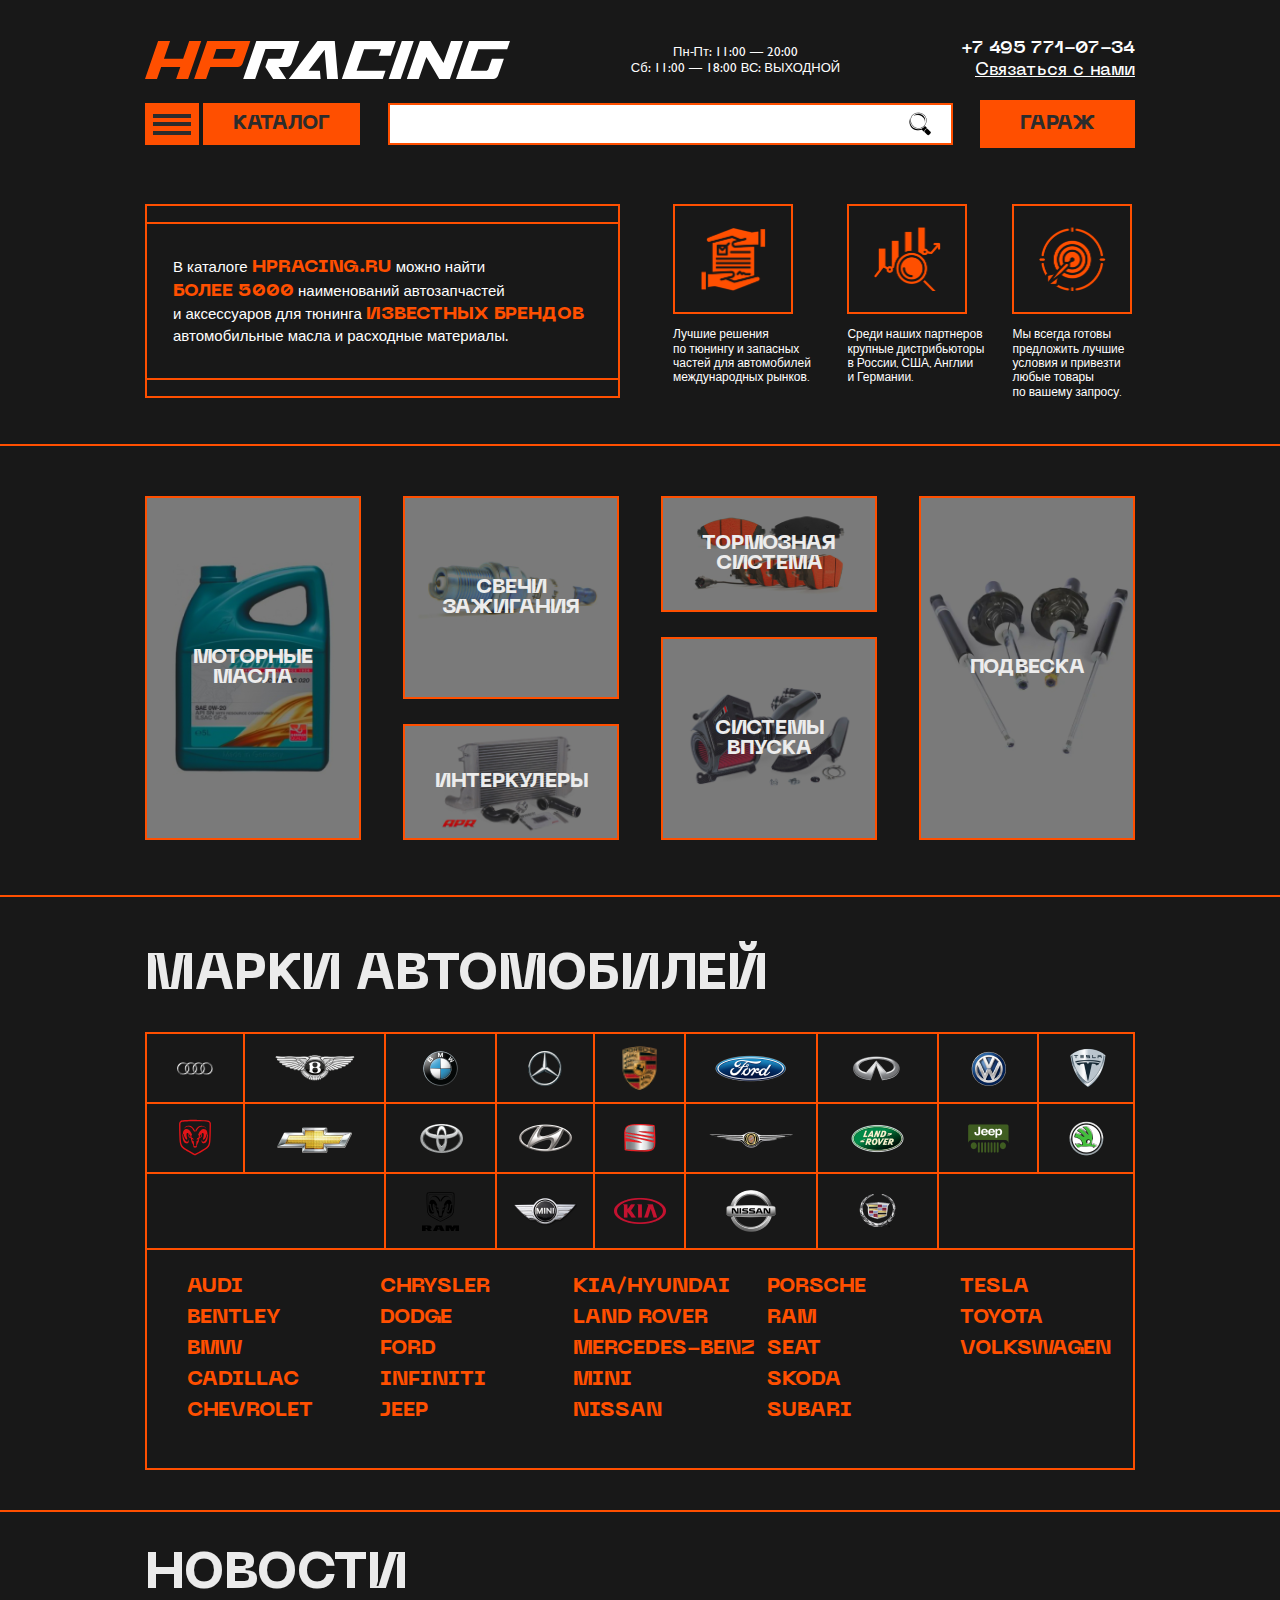
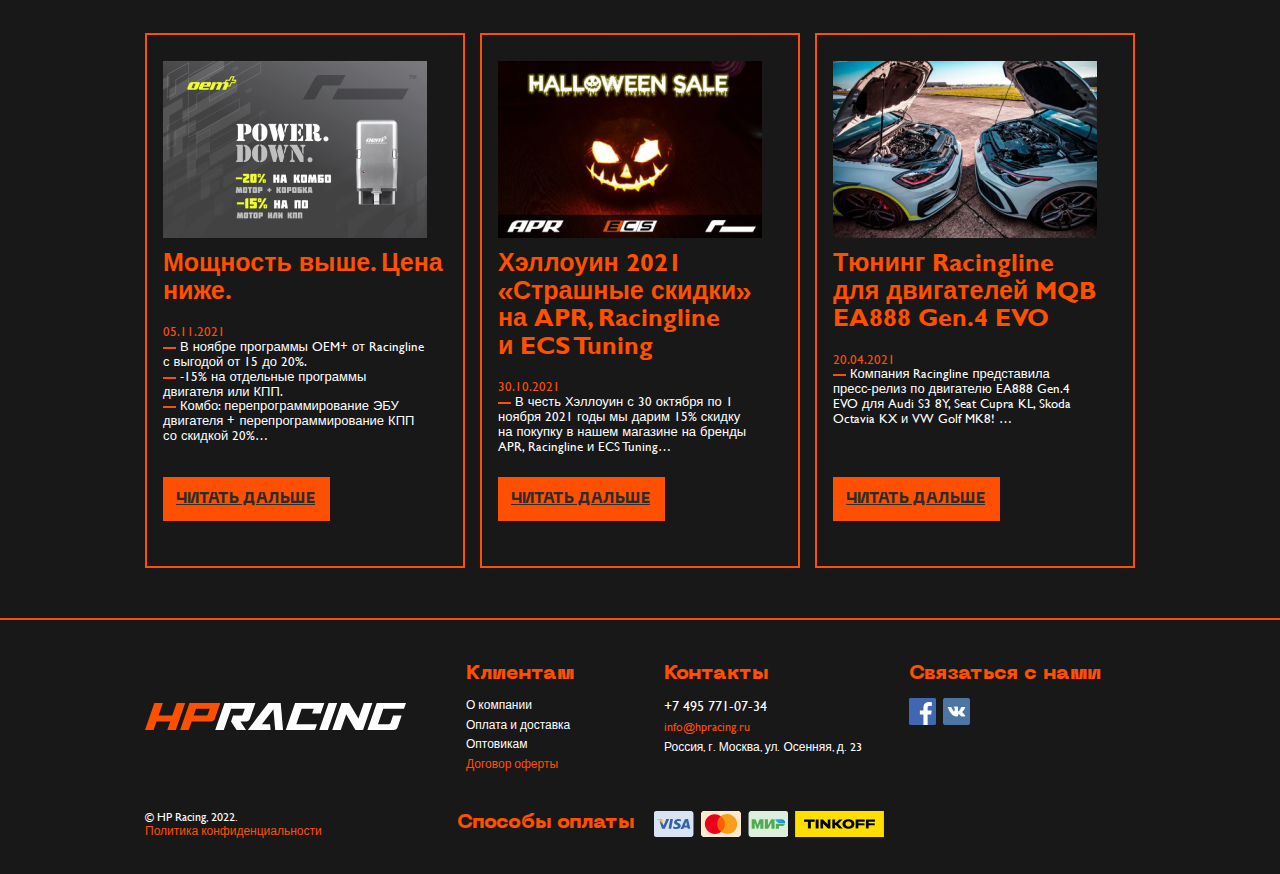
==== commit 3845f7d6: "fix responsive" ====
--- a/app/index.html
+++ b/app/index.html
@@ -1,3 +1,403 @@
-<!DOCTYPE html><html class="page" lang="ru"><head><meta charset="UTF-8"><meta name="viewport" content="width=device-width,initial-scale=1"><meta http-equiv="X-UA-Compatible" content="ie=edge"><meta name="theme-color" content="#2C2C2C"><title>HPRacing</title><link rel="stylesheet" href="css/vendor.css"><link rel="stylesheet" href="css/main.css"></head><body><h1 class="visually-hidden">Главная страница</h1><div class="wrapper"><div class="content"><header class="header"><div class="container"><div class="header__top"><a class="header__logo logo" href="#"><img src="img/logo.svg" alt="Логотип" width="365" height="38"></a><p class="header__time">Пн-Пт: 11:00 — 20:00<br>Сб: 11:00 — 18:00 ВС: ВЫХОДНОЙ</p><a class="header__tel" href="tel:74957710734">+7 495 771-07-34<span>Связаться с нами</span></a></div><nav class="header__bottom"><div class="header__burger main-btn"><button class="burger btn-reset" aria-label="Открыть меню" aria-expanded="false" data-burger><span class="burger__line"></span></button></div><a class="header__catalog main-btn" href="#">каталог</a><form class="header__search form-search" action="#"><label class="visually-hidden" for="search">Поиск по сайту</label> <input class="form-search__input" id="search" type="search" name="search" required> <button class="form-search__btn btn-reset" type="submit"></button></form><a class="header__favorites main-btn" href="#">гараж</a></nav></div></header><main><section class="description"><h2 class="visually-hidden">Описание сайта</h2><div class="container"><div class="description__inner"><div class="description__content"><p>В каталоге <span><a class="description__link" href="#">Hpracing.ru</a></span> можно найти<br><span>более 5000</span> наименований автозапчастей<br>и аксессуаров для тюнинга <span>ИЗВЕСТНЫХ БРЕНДОВ</span> автомобильные масла и расходные материалы.</p></div><ul class="description__list list-reset"><li class="description__item"><div class="description__icon description__icon--solutions"></div><div class="description__text"><p>Лучшие решения по тюнингу и запасных частей для автомобилей международных рынков.</p></div></li><li class="description__item"><div class="description__icon description__icon--distributors"></div><div class="description__text"><p>Среди наших партнеров крупные дистрибьюторы в России, США, Англии и Германии.</p></div></li><li class="description__item"><div class="description__icon description__icon--terms"></div><div class="description__text"><p>Мы всегда готовы<br>предложить лучшие условия и привезти любые товары по вашему запросу.</p></div></li></ul></div></div></section><section class="category"><h2 class="visually-hidden">Категории</h2><div class="container"><ul class="category__list list-reset"><li class="category__item"><a class="category__link" href="#" style="background-image: url('img/category-img/1.jpg');">моторные<br>масла</a></li><li class="category__item category__item--width"><a class="category__link category__link--width" href="#" style="background-image: url('img/category-img/2.jpg');">свечи зажигания</a></li><li class="category__item category__item--width"><a class="category__link category__link--height" href="#" style="background-image: url('img/category-img/3.jpg');">интеркулеры</a></li><li class="category__item category__item--width"><a class="category__link category__link--height" href="#" style="background-image: url('img/category-img/4.jpg');">тормозная система</a></li><li class="category__item category__item--width"><a class="category__link category__link--width" href="#" style="background-image: url('img/category-img/5.jpg');">системы<br>впуска</a></li><li class="category__item"><a class="category__link" href="#" style="background-image: url('img/category-img/6.jpg');">подвеска</a></li></ul></div></section><section class="car-brands"><div class="container"><h2 class="car-brands__title title">марки автомобилей</h2><div class="car-brands__content"><table class="car-brands__logos"><tbody><tr><td width="98"><img class="car-brands__img" src="img/car-brands/1.png" alt="car-brand" width="36" height="36"></td><td width="141"><img class="car-brands__img" src="img/car-brands/2.png" alt="car-brand" width="84" height="28"></td><td width="111"><img class="car-brands__img" src="img/car-brands/3.png" alt="car-brand" width="43" height="43"></td><td width="98"><img class="car-brands__img" src="img/car-brands/4.png" alt="car-brand" width="39" height="42"></td><td width="91"><img class="car-brands__img" src="img/car-brands/5.png" alt="car-brand" width="39" height="42"></td><td width="132"><img class="car-brands__img" src="img/car-brands/6.png" alt="car-brand" width="74" height="30"></td><td><img class="car-brands__img" src="img/car-brands/7.png" alt="car-brand" width="51" height="26"></td><td><img class="car-brands__img" src="img/car-brands/8.png" alt="car-brand" width="37" height="37"></td><td><img class="car-brands__img" src="img/car-brands/9.png" alt="car-brand" width="41" height="42"></td></tr><tr><td><img class="car-brands__img" src="img/car-brands/10.svg" alt="car-brand" width="40" height="40"></td><td><img class="car-brands__img" src="img/car-brands/11.png" alt="car-brand" width="82" height="31"></td><td><img class="car-brands__img" src="img/car-brands/12.png" alt="car-brand" width="47" height="31"></td><td><img class="car-brands__img" src="img/car-brands/13.png" alt="car-brand" width="53" height="52"></td><td><img class="car-brands__img" src="img/car-brands/14.png" alt="car-brand" width="40" height="30"></td><td><img class="car-brands__img" src="img/car-brands/15.png" alt="car-brand" width="95" height="20"></td><td><img class="car-brands__img" src="img/car-brands/16.png" alt="car-brand" width="53" height="29"></td><td><img class="car-brands__img" src="img/car-brands/17.png" alt="car-brand" width="43" height="31"></td><td><img class="car-brands__img" src="img/car-brands/18.png" alt="car-brand" width="37" height="37"></td></tr><tr><td colspan="2"></td><td><img class="car-brands__img" src="img/car-brands/19.png" alt="car-brand" width="37" height="39"></td><td><img class="car-brands__img" src="img/car-brands/20.png" alt="car-brand" width="64" height="31"></td><td><img class="car-brands__img" src="img/car-brands/21.png" alt="car-brand" width="52" height="52"></td><td><img class="car-brands__img" src="img/car-brands/22.png" alt="car-brand" width="72" height="72"></td><td><img class="car-brands__img" src="img/car-brands/23.png" alt="car-brand" width="39" height="34"></td><td colspan="2"></td></tr></tbody></table><ul class="car-brands__list list-reset"><li class="car-brands__item">audi</li><li class="car-brands__item">bentley</li><li class="car-brands__item">bmw</li><li class="car-brands__item">cadillac</li><li class="car-brands__item">chevrolet</li><li class="car-brands__item">chrysler</li><li class="car-brands__item">dodge</li><li class="car-brands__item">ford</li><li class="car-brands__item">infiniti</li><li class="car-brands__item">jeep</li><li class="car-brands__item">kia/hyundai</li><li class="car-brands__item">land rover</li><li class="car-brands__item">mercedes-benz</li><li class="car-brands__item">mini</li><li class="car-brands__item">nissan</li><li class="car-brands__item">porsche</li><li class="car-brands__item">ram</li><li class="car-brands__item">seat</li><li class="car-brands__item">skoda</li><li class="car-brands__item">subari</li><li class="car-brands__item">tesla</li><li class="car-brands__item">toyota</li><li class="car-brands__item">volkswagen</li></ul></div></div></section><section class="news"><div class="container"><h2 class="news__title title">новости</h2><ul class="news__list list-reset"><li class="news__item"><article class="news-card"><img class="news-card__img" src="img/news-img/1.jpg" alt="Мощность выше. Цена ниже." width="264" height="177"><h3 class="news-card__title">Мощность выше. Цена ниже.</h3><time class="news-card__time" datetime="05.11.2021">05.11.2021</time><ul class="news-card__list list-reset"><li class="news-card__item"><span class="news-card__line"></span> В ноябре программы OEM+ от Racingline с выгодой от 15 до 20%.</li><li class="news-card__item"><span class="news-card__line"></span> -15% на отдельные программы<br>двигателя или КПП.</li><li class="news-card__item"><span class="news-card__line"></span> Комбо: перепрограммирование ЭБУ двигателя + перепрограммирование КПП со скидкой 20%…</li></ul><a class="news-card__btn main-btn" href="#">читать дальше</a></article></li><li class="news__item"><article class="news-card"><img class="news-card__img" src="img/news-img/2.jpg" alt="Хэллоуин 2021 «Страшные скидки» на APR, Racingline
-          и ECS Tuning" width="264" height="177"><h3 class="news-card__title">Хэллоуин 2021 «Страшные скидки» на APR, Racingline и ECS Tuning</h3><time class="news-card__time" datetime="30.10.2021">30.10.2021</time><ul class="news-card__list list-reset"><li class="news-card__item"><span class="news-card__line"></span> В честь Хэллоуин с 30 октября по 1<br>ноября 2021 годы мы дарим 15% скидку на покупку в нашем магазине на бренды APR, Racingline и ECS Tuning…</li></ul><a class="news-card__btn main-btn" href="#">читать дальше</a></article></li><li class="news__item"><article class="news-card"><img class="news-card__img" src="img/news-img/3.jpg" alt="Тюнинг Racingline
-          для двигателей MQB EA888 Gen.4 EVO" width="264" height="177"><h3 class="news-card__title">Тюнинг Racingline<br>для двигателей MQB EA888 Gen.4 EVO</h3><time class="news-card__time" datetime="20.04.2021">20.04.2021</time><ul class="news-card__list list-reset"><li class="news-card__item"><span class="news-card__line"></span> Компания Racingline представила<br>пресс-релиз по двигателю EA888 Gen.4<br>EVO для Audi S3 8Y, Seat Cupra KL, Skoda Octavia KX и VW Golf MK8! …</li></ul><a class="news-card__btn main-btn" href="#">читать дальше</a></article></li></ul></div></section></main></div><footer class="footer"><div class="container"><div class="footer__top"><a class="footer__logo logo" href="#"><img src="img/logo.svg" alt="Логотип" width="261" height="28"></a><div class="footer__content"><div class="footer__clients"><p class="footer__text">Клиентам</p><ul class="footer__list list-reset"><li class="footer__item"><a class="footer__link" href="#">О компании</a></li><li class="footer__item"><a class="footer__link" href="#">Оплата и доставка</a></li><li class="footer__item"><a class="footer__link" href="#">Оптовикам</a></li><li class="footer__item"><a class="footer__link footer__link--active" href="#">Договор оферты</a></li></ul></div><div class="footer__contacts"><p class="footer__text">Контакты</p><ul class="footer__list list-reset"><li class="footer__item"><a class="footer__link footer__link--size" href="tel:74957710734">+7 495 771-07-34</a></li><li class="footer__item"><a class="footer__link footer__link--active" href="mailto:info@hpracing.ru">info@hpracing.ru</a></li><li class="footer__item"><a class="footer__link" href="#">Россия, г. Москва, ул. Осенняя, д. 23</a></li></ul></div><div class="footer__connect"><p class="footer__text">Связаться с нами</p><ul class="socials list-reset"><li class="socials__item"><a class="socials__link socials__link--facebook" href="#"><span class="visually-hidden">фейсбук</span></a></li><li class="socials__item"><a class="socials__link socials__link--vk" href="#"><span class="visually-hidden">вконтакте</span></a></li></ul></div></div></div><div class="footer__bottom"><p class="footer__copyright">© HP Racing, 2022. <a class="footer__privacy" href="#">Политика конфиденциальности</a></p><div class="payment-methods"><span class="payment-methods__text">Способы оплаты</span><ul class="payment-methods__list list-reset"><li class="payment-methods__item payment-methods__item--visa"><span class="visually-hidden">виза</span></li><li class="payment-methods__item payment-methods__item--mastercard"><span class="visually-hidden">мастер-кард</span></li><li class="payment-methods__item payment-methods__item--mir"><span class="visually-hidden">мир</span></li><li class="payment-methods__item payment-methods__item--tinkoff"><span class="visually-hidden">тинькофф</span></li></ul></div></div></div></footer><script src="js/main.js"></script></div></body></html>+<!DOCTYPE html>
+<html class="page" lang="ru">
+
+<head>
+  <meta charset="UTF-8">
+  <meta name="viewport" content="width=device-width, initial-scale=1.0">
+  <meta http-equiv="X-UA-Compatible" content="ie=edge">
+  <meta name="theme-color" content="#2C2C2C">
+  <title>HPRacing</title>
+  <link rel="stylesheet" href="css/vendor.css">
+  <link rel="stylesheet" href="css/main.css">
+</head>
+
+<body>
+  <h1 class="visually-hidden">Главная страница</h1>
+  <div class="wrapper">
+    <div class="content">
+      <header class="header">
+  <div class="container">
+    <div class="header__top">
+      <a class="header__logo logo" href="#">
+        <img src="img/logo.svg" alt="Логотип" width="365" height="38">
+      </a>
+      <p class="header__time">
+        Пн-Пт: 11:00 — 20:00 <br>
+        Сб: 11:00 — 18:00 ВС: ВЫХОДНОЙ
+      </p>
+      <a class="header__tel" href="tel:74957710734">
+        +7 495 771-07-34<span>Связаться с нами</span>
+      </a>
+    </div>
+    <nav class="header__bottom">
+      <div class="header__burger main-btn">
+        <button class="burger btn-reset" aria-label="Открыть меню" aria-expanded="false" data-burger>
+          <span class="burger__line"></span>
+        </button>
+      </div>
+      <a class="header__catalog main-btn" href="#">каталог</a>
+      <form class="header__search form-search" action="#">
+        <label class="visually-hidden" for="search">Поиск по сайту</label>
+        <input class="form-search__input" id="search" type="search" name="search" required>
+        <button class="form-search__btn btn-reset" type="submit"></button>
+      </form>
+      <a class="header__favorites  main-btn" href="#">гараж</a>
+    </nav>
+  </div>
+
+</header>
+
+      <main>
+        <section class="description">
+  <h2 class="visually-hidden">Описание сайта</h2>
+  <div class="container">
+    <div class="description__inner">
+      <div class="description__content">
+        <p>
+          В каталоге <span><a class="description__link" href="#">Hpracing.ru</a></span> можно найти <br> <span>более 5000</span> наименований автозапчастей <br> и аксессуаров для тюнинга <span>ИЗВЕСТНЫХ БРЕНДОВ</span> автомобильные масла и расходные материалы.
+        </p>
+      </div>
+      <ul class="description__list list-reset">
+        <li class="description__item">
+          <div class="description__icon description__icon--solutions"></div>
+          <div class="description__text">
+            <p>
+              Лучшие решения
+              по тюнингу и запасных частей для автомобилей международных рынков.
+            </p>
+          </div>
+        </li>
+        <li class="description__item">
+          <div class="description__icon description__icon--distributors"></div>
+          <div class="description__text">
+            <p>
+              Среди наших партнеров крупные дистрибьюторы
+              в России, США,
+              Англии и Германии.
+            </p>
+          </div>
+        </li>
+        <li class="description__item">
+          <div class="description__icon description__icon--terms"></div>
+          <div class="description__text">
+            <p>
+              Мы всегда готовы <br> предложить лучшие условия и привезти любые товары по вашему запросу.
+            </p>
+          </div>
+        </li>
+      </ul>
+    </div>
+  </div>
+</section>
+
+        <section class="category">
+  <h2 class="visually-hidden">Категории</h2>
+  <div class="container">
+    <ul class="category__list list-reset">
+      <li class="category__item">
+        <a class="category__link" href="#" style="background-image: url('img/category-img/1.jpg');">
+          моторные <br> масла
+        </a>
+      </li>
+      <li class="category__item category__item--width">
+        <a class="category__link category__link--width" href="#" style="background-image: url('img/category-img/2.jpg');">
+          свечи зажигания
+        </a>
+      </li>
+      <li class="category__item category__item--width">
+        <a class="category__link category__link--height" href="#" style="background-image: url('img/category-img/3.jpg');">
+          интеркулеры
+        </a>
+      </li>
+      <li class="category__item category__item--width">
+        <a class="category__link category__link--height" href="#" style="background-image: url('img/category-img/4.jpg');">
+          тормозная система
+        </a>
+      </li>
+      <li class="category__item category__item--width">
+        <a class="category__link category__link--width" href="#" style="background-image: url('img/category-img/5.jpg');">
+          системы <br> впуска
+        </a>
+      </li>
+      <li class="category__item">
+        <a class="category__link" href="#" style="background-image: url('img/category-img/6.jpg');">
+          подвеска
+        </a>
+      </li>
+    </ul>
+  </div>
+</section>
+
+        <section class="car-brands">
+  <div class="container">
+    <h2 class="car-brands__title title">
+      марки автомобилей
+    </h2>
+    <div class="car-brands__content">
+      <table class="car-brands__logos">
+        <tbody>
+          <tr>
+            <td width="98">
+              <img class="car-brands__img" src="img/car-brands/1.png" alt="car-brand" width="36" height="36">
+            </td>
+            <td width="141">
+              <img class="car-brands__img" src="img/car-brands/2.png" alt="car-brand" width="84" height="28">
+            </td>
+            <td width="111">
+              <img class="car-brands__img" src="img/car-brands/3.png" alt="car-brand" width="43" height="43">
+            </td>
+            <td width="98">
+              <img class="car-brands__img" src="img/car-brands/4.png" alt="car-brand" width="39" height="42">
+            </td>
+            <td width="91">
+              <img class="car-brands__img" src="img/car-brands/5.png" alt="car-brand" width="39" height="42">
+            </td>
+            <td width="132">
+              <img class="car-brands__img" src="img/car-brands/6.png" alt="car-brand" width="74" height="30">
+            </td>
+            <td>
+              <img class="car-brands__img" src="img/car-brands/7.png" alt="car-brand" width="51" height="26">
+            </td>
+            <td>
+              <img class="car-brands__img" src="img/car-brands/8.png" alt="car-brand" width="37" height="37">
+            </td>
+            <td>
+              <img class="car-brands__img" src="img/car-brands/9.png" alt="car-brand" width="41" height="42">
+            </td>
+          </tr>
+          <tr>
+            <td>
+              <img class="car-brands__img" src="img/car-brands/10.svg" alt="car-brand" width="40" height="40">
+            </td>
+            <td>
+              <img class="car-brands__img" src="img/car-brands/11.png" alt="car-brand" width="82" height="31">
+            </td>
+            <td>
+              <img class="car-brands__img" src="img/car-brands/12.png" alt="car-brand" width="47" height="31">
+            </td>
+            <td>
+              <img class="car-brands__img" src="img/car-brands/13.png" alt="car-brand" width="53" height="52">
+            </td>
+            <td>
+              <img class="car-brands__img" src="img/car-brands/14.png" alt="car-brand" width="40" height="30">
+            </td>
+            <td>
+              <img class="car-brands__img" src="img/car-brands/15.png" alt="car-brand" width="95" height="20">
+            </td>
+            <td>
+              <img class="car-brands__img" src="img/car-brands/16.png" alt="car-brand" width="53" height="29">
+            </td>
+            <td>
+              <img class="car-brands__img" src="img/car-brands/17.png" alt="car-brand" width="43" height="31">
+            </td>
+            <td>
+              <img class="car-brands__img" src="img/car-brands/18.png" alt="car-brand" width="37" height="37">
+            </td>
+          </tr>
+          <tr>
+            <td colspan="2"></td>
+            <td>
+              <img class="car-brands__img" src="img/car-brands/19.png" alt="car-brand" width="37" height="39">
+            </td>
+            <td>
+              <img class="car-brands__img" src="img/car-brands/20.png" alt="car-brand" width="64" height="31">
+            </td>
+            <td>
+              <img class="car-brands__img" src="img/car-brands/21.png" alt="car-brand" width="52" height="52">
+            </td>
+            <td>
+              <img class="car-brands__img" src="img/car-brands/22.png" alt="car-brand" width="72" height="72">
+            </td>
+            <td>
+              <img class="car-brands__img" src="img/car-brands/23.png" alt="car-brand" width="39" height="34">
+            </td>
+            <td colspan="2"></td>
+          </tr>
+        </tbody>
+      </table>
+      <ul class="car-brands__list list-reset">
+        <li class="car-brands__item">audi</li>
+        <li class="car-brands__item">bentley</li>
+        <li class="car-brands__item">bmw</li>
+        <li class="car-brands__item">cadillac</li>
+        <li class="car-brands__item">chevrolet</li>
+        <li class="car-brands__item">chrysler</li>
+        <li class="car-brands__item">dodge</li>
+        <li class="car-brands__item">ford</li>
+        <li class="car-brands__item">infiniti</li>
+        <li class="car-brands__item">jeep</li>
+        <li class="car-brands__item">kia/hyundai</li>
+        <li class="car-brands__item">land rover</li>
+        <li class="car-brands__item">mercedes-benz</li>
+        <li class="car-brands__item">mini</li>
+        <li class="car-brands__item">nissan</li>
+        <li class="car-brands__item">porsche</li>
+        <li class="car-brands__item">ram</li>
+        <li class="car-brands__item">seat</li>
+        <li class="car-brands__item">skoda</li>
+        <li class="car-brands__item">subari</li>
+        <li class="car-brands__item">tesla</li>
+        <li class="car-brands__item">toyota</li>
+        <li class="car-brands__item">volkswagen</li>
+      </ul>
+    </div>
+  </div>
+</section>
+
+        <section class="news">
+  <div class="container">
+    <h2 class="news__title title">новости</h2>
+    <ul class="news__list list-reset">
+      <li class="news__item">
+        <article class="news-card">
+          <img class="news-card__img" src="img/news-img/1.jpg" alt="Мощность выше. Цена ниже." width="264" height="177">
+          <h3 class="news-card__title">
+            Мощность выше. Цена ниже.
+          </h3>
+          <time class="news-card__time" datetime="05.11.2021">05.11.2021</time>
+          <ul class="news-card__list list-reset">
+            <li class="news-card__item">
+              <span class="news-card__line"></span>
+              В ноябре программы OEM+ от Racingline с выгодой от 15 до 20%.
+            </li>
+            <li class="news-card__item">
+              <span class="news-card__line"></span>
+              -15% на отдельные программы <br> двигателя или КПП.
+            </li>
+            <li class="news-card__item">
+              <span class="news-card__line"></span>
+              Комбо: перепрограммирование ЭБУ двигателя + перепрограммирование КПП со скидкой 20%…
+            </li>
+          </ul>
+          <a class="news-card__btn main-btn" href="#">читать дальше</a>
+        </article>
+      </li>
+      <li class="news__item">
+        <article class="news-card">
+          <img class="news-card__img" src="img/news-img/2.jpg" alt="Хэллоуин 2021 «Страшные скидки» на APR, Racingline
+          и ECS Tuning" width="264" height="177">
+          <h3 class="news-card__title">
+            Хэллоуин 2021 «Страшные скидки» на APR, Racingline
+            и ECS Tuning
+          </h3>
+          <time class="news-card__time" datetime="30.10.2021">30.10.2021</time>
+          <ul class="news-card__list list-reset">
+            <li class="news-card__item">
+              <span class="news-card__line"></span>
+              В честь Хэллоуин с 30 октября по 1 <br> ноября 2021 годы мы дарим 15% скидку на покупку в нашем магазине на бренды APR, Racingline и ECS Tuning…
+            </li>
+          </ul>
+          <a class="news-card__btn main-btn" href="#">читать дальше</a>
+        </article>
+      </li>
+      <li class="news__item">
+        <article class="news-card">
+          <img class="news-card__img" src="img/news-img/3.jpg" alt="Тюнинг Racingline
+          для двигателей MQB EA888 Gen.4 EVO" width="264" height="177">
+          <h3 class="news-card__title">
+            Тюнинг Racingline <br> для двигателей MQB EA888 Gen.4 EVO
+          </h3>
+          <time class="news-card__time" datetime="20.04.2021">20.04.2021</time>
+          <ul class="news-card__list list-reset">
+            <li class="news-card__item">
+              <span class="news-card__line"></span>
+              Компания Racingline представила <br> пресс-релиз по двигателю EA888 Gen.4 <br> EVO для Audi S3 8Y, Seat Cupra KL, Skoda Octavia KX и VW Golf MK8! …
+            </li>
+          </ul>
+          <a class="news-card__btn main-btn" href="#">читать дальше</a>
+        </article>
+      </li>
+    </ul>
+  </div>
+</section>
+
+      </main>
+    </div>
+    <footer class="footer">
+  <div class="container">
+    <div class="footer__top">
+      <a class="footer__logo logo" href="#">
+        <img src="img/logo.svg" alt="Логотип" width="261" height="28">
+      </a>
+      <div class="footer__content">
+        <div class="footer__clients">
+          <p class="footer__text">Клиентам</p>
+          <ul class="footer__list list-reset">
+            <li class="footer__item">
+              <a class="footer__link" href="#">О компании</a>
+            </li>
+            <li class="footer__item">
+              <a class="footer__link" href="#">Оплата и доставка</a>
+            </li>
+            <li class="footer__item">
+              <a class="footer__link" href="#">Оптовикам</a>
+            </li>
+            <li class="footer__item">
+              <a class="footer__link footer__link--active" href="#">Договор оферты</a>
+            </li>
+          </ul>
+        </div>
+        <div class="footer__contacts">
+          <p class="footer__text">Контакты</p>
+          <ul class="footer__list list-reset">
+            <li class="footer__item">
+              <a class="footer__link footer__link--size" href="tel:74957710734">+7 495 771-07-34</a>
+            </li>
+            <li class="footer__item">
+              <a class="footer__link footer__link--active" href="mailto:info@hpracing.ru">info@hpracing.ru</a>
+            </li>
+            <li class="footer__item">
+              <a class="footer__link" href="#">Россия, г. Москва, ул. Осенняя, д. 23</a>
+            </li>
+          </ul>
+        </div>
+        <div class="footer__connect">
+          <p class="footer__text">Связаться с нами</p>
+          <ul class="socials list-reset">
+            <li class="socials__item">
+              <a class="socials__link socials__link--facebook" href="#">
+                <span class="visually-hidden">фейсбук</span>
+              </a>
+            </li>
+            <li class="socials__item">
+              <a class="socials__link socials__link--vk" href="#">
+                <span class="visually-hidden">вконтакте</span>
+              </a>
+            </li>
+          </ul>
+        </div>
+      </div>
+    </div>
+    <div class="footer__bottom">
+
+      <p class="footer__copyright">
+        © HP Racing, 2022.
+        <a class="footer__privacy" href="#">Политика конфиденциальности</a>
+      </p>
+
+      <div class="payment-methods">
+        <span class="payment-methods__text">Способы оплаты</span>
+        <ul class="payment-methods__list list-reset">
+          <li class="payment-methods__item payment-methods__item--visa">
+            <span class="visually-hidden">виза</span>
+          </li>
+          <li class="payment-methods__item payment-methods__item--mastercard">
+            <span class="visually-hidden">мастер-кард</span>
+          </li>
+          <li class="payment-methods__item payment-methods__item--mir">
+            <span class="visually-hidden">мир</span>
+          </li>
+          <li class="payment-methods__item payment-methods__item--tinkoff">
+            <span class="visually-hidden">тинькофф</span>
+          </li>
+        </ul>
+      </div>
+    </div>
+  </div>
+</footer>
+
+    <script src="js/main.js"></script>
+  </div>
+</body>
+
+</html>--- a/app/css/main.css
+++ b/app/css/main.css
@@ -1 +1,2487 @@
-:root{--font-family:"Gill_Sans_MT",Tahoma,sans-serif;--content-width:990px;--container-offset:15px;--container-width:calc(var(--content-width) + (var(--container-offset) * 2));--white300:#FEFEFE;--orange400:#FF4F00;--black600:#2C2C2C;--neueMachina:"NeueMachina";--roboto:"Roboto"}.custom-checkbox__field:checked+.custom-checkbox__content::after{opacity:1}.custom-checkbox__field:focus+.custom-checkbox__content::before{outline:red solid 2px;outline-offset:2px}.custom-checkbox__field:disabled+.custom-checkbox__content{opacity:.4;pointer-events:none}@font-face{font-family:Gill_Sans_MT;src:url(../fonts/Gill_Sans_MT_Bold.woff2) format("woff2");src:url(../fonts/Gill_Sans_MT_Bold.woff) format("woff");font-weight:700;font-display:swap;font-style:normal}@font-face{font-family:Gill_Sans_MT;src:url(../fonts/gill-sans-mt-Regular.woff2) format("woff2");src:url(../fonts/gill-sans-mt-Regular.woff) format("woff");font-weight:400;font-display:swap;font-style:normal}@font-face{font-family:NeueMachina;src:url(../fonts/NeueMachina-Ultrabold.woff2) format("woff2");src:url(../fonts/NeueMachina-Ultrabold.woff) format("woff");font-weight:800;font-display:swap;font-style:normal}@font-face{font-family:NeueMachina;src:url(../fonts/NeueMachina-Bold.woff2) format("woff2");src:url(../fonts/NeueMachina-Bold.woff) format("woff");font-weight:700;font-display:swap;font-style:normal}@font-face{font-family:NeueMachina;src:url(../fonts/NeueMachina-Medium.woff2) format("woff2");src:url(../fonts/NeueMachina-Medium.woff) format("woff");font-weight:500;font-display:swap;font-style:normal}@font-face{font-family:NeueMachina;src:url(../fonts/NeueMachina-Regular.woff2) format("woff2");src:url(../fonts/NeueMachina-Regular.woff) format("woff");font-weight:400;font-display:swap;font-style:normal}@font-face{font-family:Roboto;src:url(../fonts/Roboto-Regular.woff2) format("woff2");src:url(../fonts/Roboto-Regular.woff) format("woff");font-weight:400;font-display:swap;font-style:normal}html{-webkit-box-sizing:border-box;box-sizing:border-box}*,::after,::before{-webkit-box-sizing:inherit;box-sizing:inherit}.page{height:100%;font-family:var(--font-family,sans-serif);-webkit-text-size-adjust:100%;scroll-behavior:smooth}.wrapper{display:-webkit-box;display:-ms-flexbox;display:flex;-webkit-box-orient:vertical;-webkit-box-direction:normal;-ms-flex-direction:column;flex-direction:column;height:100%}.content{-webkit-box-flex:1;-ms-flex:1 0 auto;flex:1 0 auto}.footer{-webkit-box-flex:0;-ms-flex:0 0 auto;flex:0 0 auto}body{height:100%;font-size:12px;font-weight:400;line-height:1.2;color:var(--white300);background-color:#181818}h1,h2,h3,h4,h5,h6,p{padding:0;margin:0}img{height:auto;max-width:100%;-o-object-fit:cover;object-fit:cover;display:block}a{text-decoration:none;color:inherit;outline:transparent;-webkit-transition:color .2s,background-color .2s,opacity .2s;-o-transition:color .2s,background-color .2s,opacity .2s;transition:color .2s,background-color .2s,opacity .2s}.logo:focus{-webkit-box-shadow:0 0 0 2px rgba(255,104,56,.7);box-shadow:0 0 0 2px rgba(255,104,56,.7)}.logo:hover{opacity:.8}.logo:active{opacity:.5}.is-hidden{display:none!important}.btn-reset{border:none;padding:0;background:0 0;cursor:pointer;-webkit-appearance:none;-moz-appearance:none;appearance:none}.list-reset{list-style:none;margin:0;padding:0}.input-reset{-webkit-appearance:none;-moz-appearance:none;appearance:none;border:none;border-radius:0;background-color:#fff}.input-reset::-webkit-search-cancel-button,.input-reset::-webkit-search-decoration,.input-reset::-webkit-search-results-button,.input-reset::-webkit-search-results-decoration{display:none}.visually-hidden{position:absolute;overflow:hidden;margin:-1px;border:0;padding:0;width:1px;height:1px;clip:rect(0 0 0 0)}.container{margin:0 auto;padding:0 var(--container-offset);max-width:var(--container-width)}.js-focus-visible :focus:not(.focus-visible){outline:0}.dis-scroll{position:fixed;left:0;top:0;overflow:hidden;width:100%;height:100vh;-ms-scroll-chaining:none;overscroll-behavior:none}.page--ios .dis-scroll{position:relative}.burger{--burger-width:38px;--burger-height:21px;--burger-line-height:4px;position:relative;border:none;padding:0;width:var(--burger-width);height:var(--burger-height);color:#000;background-color:transparent;cursor:pointer}.burger::after,.burger::before{content:"";position:absolute;left:0;width:100%;height:var(--burger-line-height);background-color:currentColor;-webkit-transition:top .3s ease-in-out,-webkit-transform .3s ease-in-out;transition:transform .3s ease-in-out,top .3s ease-in-out,-webkit-transform .3s ease-in-out;-o-transition:transform .3s ease-in-out,top .3s ease-in-out}.burger::before{top:0}.burger::after{top:calc(100% - var(--burger-line-height))}.burger__line{position:absolute;left:0;top:50%;width:100%;height:var(--burger-line-height);background-color:currentColor;-webkit-transform:translateY(-50%);-ms-transform:translateY(-50%);transform:translateY(-50%);-webkit-transition:-webkit-transform .3s ease-in-out;transition:transform .3s ease-in-out;-o-transition:transform .3s ease-in-out;transition:transform .3s ease-in-out,-webkit-transform .3s ease-in-out}.burger--active::before{top:50%;-webkit-transform:rotate(45deg);-ms-transform:rotate(45deg);transform:rotate(45deg);-webkit-transition:top .3s ease-in-out,-webkit-transform .3s ease-in-out;transition:transform .3s ease-in-out,top .3s ease-in-out,-webkit-transform .3s ease-in-out;-o-transition:transform .3s ease-in-out,top .3s ease-in-out}.burger--active::after{top:50%;-webkit-transform:rotate(-45deg);-ms-transform:rotate(-45deg);transform:rotate(-45deg);-webkit-transition:top .3s ease-in-out,-webkit-transform .3s ease-in-out;transition:transform .3s ease-in-out,top .3s ease-in-out,-webkit-transform .3s ease-in-out;-o-transition:transform .3s ease-in-out,top .3s ease-in-out}.burger--active .burger__line{-webkit-transform:scale(0);-ms-transform:scale(0);transform:scale(0);-webkit-transition:-webkit-transform .3s ease-in-out;transition:transform .3s ease-in-out;-o-transition:transform .3s ease-in-out;transition:transform .3s ease-in-out,-webkit-transform .3s ease-in-out}.main__inner{display:-webkit-box;display:-ms-flexbox;display:flex;-webkit-box-pack:justify;-ms-flex-pack:justify;justify-content:space-between}.main-btn{font-family:var(--neueMachina);font-weight:800;font-size:20px;text-transform:uppercase;padding:9px 30px;color:var(--black600);background-color:var(--orange400);-webkit-transition:background-color .2s;-o-transition:background-color .2s;transition:background-color .2s}.main-btn:focus{-webkit-box-shadow:0 0 0 2px rgba(230,56,4,.7);box-shadow:0 0 0 2px rgba(230,56,4,.7)}.main-btn:hover{background-color:#b33700}.main-btn:active{background-color:transparent;color:#fff}.main-btn:active .burger{color:#fff}.form-search{position:relative}.form-search__input{width:100%;height:38px;font-size:16px;padding:0 55px 0 10px;border:none}.form-search__btn{position:absolute;right:10px;bottom:0;top:0;width:44px;background-image:url(../img/search-icon.png);background-repeat:no-repeat;background-position:center center}.title{font-family:var(--neueMachina);font-weight:800;font-size:50px;text-transform:uppercase;color:#ebebeb}@media (max-width:414px){.title{font-size:35px}}.news-card{display:-webkit-box;display:-ms-flexbox;display:flex;-webkit-box-orient:vertical;-webkit-box-direction:normal;-ms-flex-direction:column;flex-direction:column;-webkit-box-align:start;-ms-flex-align:start;align-items:flex-start;border:2px solid var(--orange400);padding:26px 8px 45px 16px;height:100%}.news-card__img{margin-bottom:11px}.news-card__title{color:var(--orange400);font-weight:700;font-size:25px;margin-bottom:20px;line-height:1.1}.news-card__time{color:var(--orange400);font-size:13px}.news-card__list{margin-bottom:23px;max-width:266px}.news-card__item{font-size:13px;line-height:1.15}.news-card__line{display:inline-block;vertical-align:middle;width:13px;height:2px;background-color:var(--orange400)}.news-card__btn{margin-top:auto;text-decoration:underline;font-size:15px;padding:13px 15px 13px 13px}.socials{display:-webkit-box;display:-ms-flexbox;display:flex}.socials__item:not(:last-child){margin-right:7px}.socials__link{display:block;width:27px;height:27px;background-repeat:no-repeat;background-position:center center;background-size:cover}.socials__link--facebook{background-image:url(../img/socials/facebook.png)}.socials__link--vk{background-image:url(../img/socials/vkontakte.png)}.payment-methods{display:-webkit-box;display:-ms-flexbox;display:flex}.payment-methods__text{font-family:var(--neueMachina);font-weight:800;font-size:20px;color:var(--orange400);margin-right:20px}@media (max-width:768px){.payment-methods{margin-bottom:52px}.payment-methods__text{margin-right:32px}}.payment-methods__list{display:-webkit-box;display:-ms-flexbox;display:flex}.payment-methods__item{width:40px;height:26px;background-repeat:no-repeat;background-position:center center}.payment-methods__item:not(:last-child){margin-right:7px}@media (max-width:768px){.payment-methods__item:not(:last-child){margin-right:11px}}.payment-methods__item--visa{background-image:url(../img/payment-img/visa.svg)}.payment-methods__item--mastercard{background-image:url(../img/payment-img/mc.svg)}.payment-methods__item--mir{background-image:url(../img/payment-img/mir.svg)}.payment-methods__item--tinkoff{background-image:url(../img/payment-img/tinkoff.png);width:89px}@media (max-width:414px){.payment-methods{-webkit-box-orient:vertical;-webkit-box-direction:normal;-ms-flex-direction:column;flex-direction:column}.payment-methods__text{margin-bottom:15px;margin-right:0}.payment-methods__list{-ms-flex-wrap:wrap;flex-wrap:wrap;max-width:180px}.payment-methods__item:not(:last-child){margin-right:7px}.payment-methods__item--tinkoff{margin-top:7px}}.product-card{max-width:224px;width:100%;padding:25px 0;border:1px solid var(--orange400)}.product-card__img{margin-bottom:13px}.product-card__box{padding:0 11px;display:-webkit-box;display:-ms-flexbox;display:flex;-webkit-box-orient:vertical;-webkit-box-direction:normal;-ms-flex-direction:column;flex-direction:column}.product-card__heading{margin-bottom:24px}.product-card__link{font-size:14px;font-weight:400}.product-card__link:focus{opacity:.67}.product-card__link:hover{color:var(--orange400)}.product-card__link:active{color:#d9d9d9}.product-card__inner{margin-top:auto;display:-webkit-box;display:-ms-flexbox;display:flex;-webkit-box-align:center;-ms-flex-align:center;align-items:center;-webkit-box-pack:justify;-ms-flex-pack:justify;justify-content:space-between;font-family:var(--neueMachina);font-weight:800}.product-card__price{color:var(--orange400);font-size:18px}.product-card__btn{padding:8px 14px;border:1px solid var(--orange400);background-color:transparent;color:#ebebeb;cursor:pointer;font-size:14px;line-height:1;text-transform:initial}.custom-checkbox__field{position:absolute;z-index:-1;opacity:0}.custom-checkbox__field:not(:disabled):not(:checked)+span:hover::before{border-color:#b3d7ff}.custom-checkbox__field:not(:disabled):active+span::before{background-color:#b3d7ff;border-color:#b3d7ff}.custom-checkbox__field:focus+span::before{-webkit-box-shadow:0 0 0 .2rem rgba(0,123,255,.25);box-shadow:0 0 0 .2rem rgba(0,123,255,.25)}.custom-checkbox__field:focus:not(:checked)+span::before{border-color:#80bdff}.custom-checkbox__field:checked+span::before{border-color:var(--orange400);background-color:var(--orange400);background-image:url("data:image/svg+xml,%3Csvg version='1.1' id='fi_32282' xmlns='http://www.w3.org/2000/svg' xmlns:xlink='http://www.w3.org/1999/xlink' x='0px' y='0px' width='405.272px' height='405.272px' viewBox='0 0 405.272 405.272' style='enable-background:new 0 0 405.272 405.272;' xml:space='preserve'%3E%3Cg%3E%3Cpath d='M393.401,124.425L179.603,338.208c-15.832,15.835-41.514,15.835-57.361,0L11.878,227.836 c-15.838-15.835-15.838-41.52,0-57.358c15.841-15.841,41.521-15.841,57.355-0.006l81.698,81.699L336.037,67.064 c15.841-15.841,41.523-15.829,57.358,0C409.23,82.902,409.23,108.578,393.401,124.425z'%3E%3C/path%3E%3C/g%3E%3Cg%3E%3C/g%3E%3Cg%3E%3C/g%3E%3Cg%3E%3C/g%3E%3Cg%3E%3C/g%3E%3Cg%3E%3C/g%3E%3Cg%3E%3C/g%3E%3Cg%3E%3C/g%3E%3Cg%3E%3C/g%3E%3Cg%3E%3C/g%3E%3Cg%3E%3C/g%3E%3Cg%3E%3C/g%3E%3Cg%3E%3C/g%3E%3Cg%3E%3C/g%3E%3Cg%3E%3C/g%3E%3Cg%3E%3C/g%3E%3C/svg%3E")}.custom-checkbox__field:disabled+span::before{background-color:#e9ecef}.custom-checkbox__content{display:-webkit-inline-box;display:-ms-inline-flexbox;display:inline-flex;-webkit-box-align:center;-ms-flex-align:center;align-items:center;-webkit-user-select:none;-moz-user-select:none;-ms-user-select:none;user-select:none}.custom-checkbox__content::before{content:"";display:inline-block;width:14px;height:14px;-ms-flex-negative:0;flex-shrink:0;-webkit-box-flex:0;-ms-flex-positive:0;flex-grow:0;border:1px solid #ebebeb;margin-right:.5em;background-repeat:no-repeat;background-position:center center;background-size:50% 50%}.form-login{max-width:310px;margin:0 auto;display:-webkit-box;display:-ms-flexbox;display:flex;-webkit-box-orient:vertical;-webkit-box-direction:normal;-ms-flex-direction:column;flex-direction:column}.form-login--register{max-width:430px}.form-login__fields{margin-bottom:30px}.form-login__input{display:block;width:100%;height:60px;border:2px solid var(--orange400);background-color:transparent;font-size:15px;color:#b1b1b1;padding:20px}.form-login__input:not(:last-child){margin-bottom:15px}.form-login__inner{display:-webkit-box;display:-ms-flexbox;display:flex;margin-bottom:10px}.form-login__btn{padding:12px 30px;border:none}.form-login__btn:not(:last-child){margin-right:26px}.form-login__btn--password{padding:12px 22px;font-size:12px;line-height:1;display:-webkit-box;display:-ms-flexbox;display:flex;-webkit-box-align:center;-ms-flex-align:center;align-items:center;-webkit-box-pack:center;-ms-flex-pack:center;justify-content:center;background-color:transparent;border:2px solid var(--orange400);color:var(--orange400)}.form-login__link{-ms-flex-item-align:end;align-self:flex-end;text-decoration:underline;font-size:13px}.form-login__link:focus{-webkit-box-shadow:0 0 0 2px rgba(255,104,56,.7);box-shadow:0 0 0 2px rgba(255,104,56,.7)}.form-login__link:hover{color:var(--orange400)}.form-login__link:active{color:#d9d9d9}.form-login__checkbox{margin-bottom:45px}.form-login__content{-webkit-box-align:start;-ms-flex-align:start;align-items:flex-start;max-width:385px;font-size:15px;color:#b1b1b1}.form-login__content::before{background-color:var(--orange400);border:none;margin-right:0;width:15px;height:15px}.header{margin-bottom:56px}.header__top{display:-webkit-box;display:-ms-flexbox;display:flex;-webkit-box-pack:justify;-ms-flex-pack:justify;justify-content:space-between;-webkit-box-align:center;-ms-flex-align:center;align-items:center;padding-top:38px;margin-bottom:19px}.header__time{text-align:center;font-size:13px}.header__tel{font-family:var(--neueMachina);font-size:18px;font-weight:700;text-align:end}.header__tel span{text-decoration:underline;display:block;font-weight:500}@media (max-width:768px){.header__top{-webkit-box-orient:vertical;-webkit-box-direction:normal;-ms-flex-direction:column;flex-direction:column;padding-top:25px;margin-bottom:45px}.header__logo{margin-bottom:12px}.header__tel{-webkit-box-ordinal-group:0;-ms-flex-order:-1;order:-1;margin-bottom:43px}}.header__bottom{display:-webkit-box;display:-ms-flexbox;display:flex;-webkit-box-align:center;-ms-flex-align:center;align-items:center;-ms-flex-wrap:wrap;flex-wrap:wrap}.header__burger{width:54px;height:42px;margin-right:4px;padding:0;background-color:var(--orange400);display:-webkit-box;display:-ms-flexbox;display:flex;-webkit-box-align:center;-ms-flex-align:center;align-items:center;-webkit-box-pack:center;-ms-flex-pack:center;justify-content:center}@media (max-width:414px){.header__tel{margin-bottom:17px}.header__burger{width:48px;height:38px;margin-right:2px}}.header__catalog,.header__search{margin-right:auto}.header__search{background-color:var(--orange400);padding:2px;max-width:565px;width:100%}@media (max-width:768px){.header__search{-webkit-box-ordinal-group:4;-ms-flex-order:3;order:3;-webkit-box-flex:1;-ms-flex-positive:1;flex-grow:1;max-width:100%;margin-top:30px}}.header__favorites{-ms-flex-item-align:stretch;-ms-grid-row-align:stretch;align-self:stretch;padding:12px 40px;line-height:1}@media (max-width:414px){.header__search{margin-top:10px}.header__catalog,.header__favorites{padding:10px 25px;font-size:15px}}.footer{padding-bottom:35px;padding-top:4px}.footer__top{display:-webkit-box;display:-ms-flexbox;display:flex;margin-bottom:39px}@media (max-width:768px){.footer__top{-webkit-box-orient:vertical;-webkit-box-direction:normal;-ms-flex-direction:column;flex-direction:column;-webkit-box-align:center;-ms-flex-align:center;align-items:center}}.footer__logo{-ms-flex-item-align:center;-ms-grid-row-align:center;align-self:center;margin-right:60px}@media (max-width:768px){.footer__logo{-webkit-box-orient:vertical;-webkit-box-direction:normal;-ms-flex-direction:column;flex-direction:column;width:394px;margin-bottom:49px}.footer__logo img{width:100%}.footer__clients,.footer__connect,.footer__contacts{max-width:110px}}.footer__content{display:-webkit-box;display:-ms-flexbox;display:flex}@media (max-width:414px){.footer__logo{width:291px;margin:0 auto 49px}.footer__content{-ms-flex-wrap:wrap;flex-wrap:wrap;-webkit-box-pack:justify;-ms-flex-pack:justify;justify-content:space-between}}.footer__clients{margin-right:90px}@media (max-width:414px){.footer__clients{margin-right:0}}.footer__contacts{margin-right:47px}@media (max-width:414px){.footer__contacts{margin-right:0;margin-bottom:45px}.footer__connect{max-width:100%}}.footer__text{margin-bottom:12px;font-family:var(--neueMachina);color:var(--orange400);font-size:20px;font-weight:800}.footer__item:not(:last-child){margin-bottom:5px}.footer__link{-webkit-transition:color .2s;-o-transition:color .2s;transition:color .2s}.footer__link--active{color:var(--orange400)}.footer__link--size{font-size:14px}.footer__link:focus{-webkit-box-shadow:0 0 0 2px rgba(255,104,56,.7);box-shadow:0 0 0 2px rgba(255,104,56,.7)}.footer__link:hover{color:var(--orange400)}.footer__link:active{color:#d9d9d9}.footer__bottom{display:-webkit-box;display:-ms-flexbox;display:flex;-webkit-box-align:center;-ms-flex-align:center;align-items:center}@media (max-width:768px){.footer__bottom{-webkit-box-orient:vertical;-webkit-box-direction:normal;-ms-flex-direction:column;flex-direction:column}}@media (max-width:414px){.footer__bottom{-webkit-box-align:start;-ms-flex-align:start;align-items:flex-start}}.footer__copyright{margin-right:135px}@media (max-width:768px){.footer__copyright{-webkit-box-ordinal-group:3;-ms-flex-order:2;order:2;margin-right:0;display:-webkit-box;display:-ms-flexbox;display:flex;-webkit-box-pack:justify;-ms-flex-pack:justify;justify-content:space-between;width:100%}}.footer__privacy{display:block;color:var(--orange400)}.footer__privacy:hover{text-decoration:underline}.description{padding-bottom:12px}.description--about-page{padding-bottom:32px}@media (max-width:414px){.footer__copyright{-webkit-box-orient:vertical;-webkit-box-direction:normal;-ms-flex-direction:column;flex-direction:column}.footer__privacy{margin-top:3px}.description--about-page{border-bottom:2px solid var(--orange400);margin-bottom:32px}}.description__inner{display:-webkit-box;display:-ms-flexbox;display:flex;-webkit-box-pack:justify;-ms-flex-pack:justify;justify-content:space-between;margin-bottom:33px}@media (max-width:768px){.description__inner{-webkit-box-orient:vertical;-webkit-box-direction:normal;-ms-flex-direction:column;flex-direction:column;-webkit-box-align:center;-ms-flex-align:center;align-items:center}}.description__content{-ms-flex-negative:0;flex-shrink:0;max-width:475px;height:100%;font-size:15px;line-height:1.3;padding:50px 26px;border:2px solid var(--orange400);position:relative;margin-right:53px}.description__content::after,.description__content::before{content:"";position:absolute;height:2px;background-color:var(--orange400);left:0;right:0}.description__content::before{top:16px}.description__content::after{bottom:16px}.description__content p{margin:0}.description__content p:not(:last-child){margin-bottom:10px}.description__content span{color:var(--orange400);font-family:var(--neueMachina);font-weight:800;font-size:18px;text-transform:uppercase}.description__link:hover{text-decoration:underline}.description__list{display:-webkit-box;display:-ms-flexbox;display:flex}.description__item:not(:last-child){margin-right:27px}@media (max-width:768px){.description__content{margin-bottom:26px;margin-right:0}.description__item{max-width:135px}.description__item:not(:last-child){margin-right:40px}}.description__icon{width:120px;height:110px;border:2px solid var(--orange400);margin-bottom:13px;background-repeat:no-repeat;background-position:center center;background-size:70px 64px}.description__icon--solutions{background-image:url(../img/descr-img/solutions.png)}.description__icon--distributors{background-image:url(../img/descr-img/distributors.png)}.description__icon--terms{background-image:url(../img/descr-img/terms.png)}.description__text p{margin:0}.description__text p:not(:last-child){margin-bottom:10px}.description__partners{max-width:830px;text-align:center;margin:0 auto;font-family:var(--neueMachina);font-weight:700;font-size:20px;line-height:1.1}.category{border-top:2px solid var(--orange400);border-bottom:2px solid var(--orange400);padding:50px 0 30px;margin-bottom:50px}.category__list{-webkit-column-count:4;-moz-column-count:4;column-count:4;-webkit-column-gap:42px;-moz-column-gap:42px;column-gap:42px;text-align:center}@media (max-width:768px){.category__list{-webkit-column-count:auto;-moz-column-count:auto;column-count:auto;display:-ms-grid;display:grid;-ms-grid-columns:(1fr)[2];grid-template-columns:repeat(2,1fr);gap:10px}}.category__item{-webkit-column-break-inside:avoid;-moz-column-break-inside:avoid;break-inside:avoid;display:block;margin-bottom:25px;width:100%;position:relative;background-color:#fff}@media (max-width:768px){.category__item{margin-bottom:0}.category__item:nth-child(1){-ms-grid-row:1;-ms-grid-row-span:2;grid-row:1/3}.category__item:nth-child(5){grid-column:-3}.category__item:nth-child(6){grid-column:-2;-ms-grid-row:3;-ms-grid-row-span:2;grid-row:3/5}}@media (max-width:414px){.description__list{-ms-flex-wrap:wrap;flex-wrap:wrap;-ms-flex-pack:distribute;justify-content:space-around}.description__item:not(:last-child){margin-right:0;margin-bottom:25px}.category__list{gap:5px}.category__item:nth-child(3){-ms-grid-row:1;grid-row:1}.category__item:nth-child(4){-ms-grid-row:2;grid-row:2}.category__item:nth-child(5){-ms-grid-column:2;grid-column:2}.category__item:nth-child(6){-ms-grid-column:1;-ms-grid-column-span:2;grid-column:1/3;-ms-grid-row:5;grid-row:5}}.category__link{display:-webkit-box;display:-ms-flexbox;display:flex;-webkit-box-align:center;-ms-flex-align:center;align-items:center;-webkit-box-pack:center;-ms-flex-pack:center;justify-content:center;text-align:center;background-repeat:no-repeat;background-position:center center;background-size:contain;background-color:rgba(44,44,44,.63);background-blend-mode:color;height:344px;color:#ececec;font-family:var(--neueMachina);line-height:1;font-size:20px;font-weight:800;text-transform:uppercase;border:2px solid var(--orange400)}.category__link--width{height:203px}@media (max-width:768px){.category__link--width{height:192px}}.category__link--height{height:116px}@media (max-width:768px){.category__link--height{height:140px}.car-brands td{width:95px}}.car-brands{margin-bottom:34px;padding-bottom:40px;border-bottom:2px solid var(--orange400)}.car-brands__title{margin-bottom:25px}.car-brands__logos{width:100%;border:2px solid var(--orange400);border-collapse:collapse}.car-brands tr{height:70px}.car-brands td{border:2px solid var(--orange400);-webkit-transition:background-color .2s;-o-transition:background-color .2s;transition:background-color .2s}.car-brands td:hover{background-color:var(--orange400)}.car-brands__img{margin:0 auto}.car-brands__list{border:2px solid var(--orange400);border-top:none;-webkit-column-count:5;-moz-column-count:5;column-count:5;-webkit-column-gap:60px;-moz-column-gap:60px;column-gap:60px;padding:25px 40px 45px}@media (max-width:768px){.car-brands__list{-webkit-column-count:3;-moz-column-count:3;column-count:3}}@media (max-width:414px){.category__link--height{height:100%}.category__link{font-size:15px}.car-brands__list{-webkit-column-count:1;-moz-column-count:1;column-count:1;padding:15px}}.car-brands__item{font-family:var(--neueMachina);color:var(--orange400);font-size:20px;font-weight:800;text-transform:uppercase;white-space:nowrap}.car-brands__item:not(:last-child){margin-bottom:7px}.news{border-bottom:2px solid var(--orange400);padding-bottom:50px;margin-bottom:38px}.news__title{margin-bottom:27px}.news__list{display:-ms-grid;display:grid;-ms-grid-columns:(1fr)[3];grid-template-columns:repeat(3,1fr);gap:15px}.about{margin-bottom:35px;text-align:center}.about__title{margin-bottom:35px}.about__text{max-width:860px;margin:0 auto;font-family:var(--neueMachina);font-weight:400;font-size:15px}.about__text p:first-child{color:var(--orange400);font-weight:800;font-size:20px}.about__text p:not(:last-child){margin-bottom:10px}.team{padding:35px 0 40px;margin-bottom:40px;border-top:2px solid var(--orange400);border-bottom:2px solid var(--orange400)}@media (max-width:768px){.news__list{grid-template-columns:repeat(auto-fill,307px);gap:30px;-webkit-box-pack:center;-ms-flex-pack:center;justify-content:center}.team{border-bottom:0;margin-bottom:35px}}.team__inner{display:-webkit-box;display:-ms-flexbox;display:flex;-webkit-box-pack:justify;-ms-flex-pack:justify;justify-content:space-between;-webkit-box-align:center;-ms-flex-align:center;align-items:center}.team__img{height:100%}.team__content{max-width:490px;border:2px solid var(--orange400);padding:34px 30px}.team__title{font-size:18px;color:var(--orange400)}@media (max-width:768px){.team__inner{-webkit-box-orient:vertical;-webkit-box-direction:normal;-ms-flex-direction:column;flex-direction:column}.team__img{margin-bottom:75px;width:490px}.team__title{margin-bottom:11px}}@media (max-width:414px){.team__title{font-size:15px}}.team__text{line-height:1.3;font-size:15px}.question{background-color:#e9540d;padding:40px 0;margin-bottom:20px}.question__inner{background-color:#2c2c2c;padding:10px}.question__content{padding:37px 32px;border:2px solid var(--orange400);text-align:center;position:relative}.question__content::after,.question__content::before{position:absolute;content:"";top:0;bottom:0;width:2px;background-color:var(--orange400)}.question__content::before{left:11%}.question__content::after{right:11%}.question__text{max-width:705px;margin:0 auto 13px;font-family:var(--neueMachina);font-weight:800;font-size:20px;line-height:1;text-transform:uppercase}@media (max-width:768px){.question__text{max-width:477px}}@media (max-width:414px){.question__text{max-width:210px;font-size:15px;line-height:1.1;margin-bottom:30px}}.question__list{display:-webkit-box;display:-ms-flexbox;display:flex;-webkit-box-pack:center;-ms-flex-pack:center;justify-content:center}.question__item:not(:last-child){margin-right:45px}@media (max-width:768px){.question__list{-webkit-box-orient:vertical;-webkit-box-direction:normal;-ms-flex-direction:column;flex-direction:column;-webkit-box-align:center;-ms-flex-align:center;align-items:center}.question__item:not(:last-child){margin-right:0;margin-bottom:5px}}.question__link{position:relative;display:block;font-size:15px;padding-left:28px;-webkit-transition:color .2s;-o-transition:color .2s;transition:color .2s}.question__link:before{content:"";position:absolute;left:0;top:0;bottom:0;margin:auto 0;background-repeat:no-repeat;background-position:center center}.question__link--tel::before{background-image:url(../img/tel-icon.svg);width:14px;height:16px}.question__link--email::before{background-image:url(../img/email-icon.svg);width:18px;height:12px}.question__link:focus{-webkit-box-shadow:0 0 0 2px rgba(255,104,56,.7);box-shadow:0 0 0 2px rgba(255,104,56,.7)}.question__link:hover{color:var(--orange400)}.question__link:active{color:#d9d9d9}.contacts__wrapper{border:1px solid var(--orange400);padding:58px 37px 80px 65px}.contacts__title{margin-top:0;margin-bottom:80px}.contacts__inner{display:-webkit-box;display:-ms-flexbox;display:flex;-webkit-box-pack:justify;-ms-flex-pack:justify;justify-content:space-between;-webkit-box-align:center;-ms-flex-align:center;align-items:center}.contacts__content{-ms-flex-item-align:end;-ms-grid-row-align:end;align-self:end}.contacts__phones{margin-bottom:72px}.contacts__heading{color:var(--orange400);font-size:30px;font-weight:700;margin-bottom:10px}.contacts__link,.contacts__text{font-size:18px}.contacts__link:focus{-webkit-box-shadow:0 0 0 2px rgba(255,104,56,.7);box-shadow:0 0 0 2px rgba(255,104,56,.7)}.contacts__link:hover{color:var(--orange400)}.contacts__link:active{color:#d9d9d9}.contacts__map{text-align:center}.contacts__img{width:523px;height:264px;background-color:#c4c4c4}.model-selection__title{margin-bottom:30px}.model-selection__list{display:-ms-grid;display:grid;-ms-grid-columns:(1fr)[4];grid-template-columns:repeat(4,1fr);gap:20px 20px}.model-selection__link{background-color:rgba(44,44,44,.5);background-blend-mode:overlay;background-repeat:no-repeat;background-position:center center;background-size:cover;display:block;border:2px solid var(--orange400);max-width:231px;width:100%;height:197px;display:-webkit-box;display:-ms-flexbox;display:flex;-webkit-box-align:center;-ms-flex-align:center;align-items:center;-webkit-box-pack:center;-ms-flex-pack:center;justify-content:center;font-family:var(--neueMachina);font-size:25px;font-weight:800;text-transform:uppercase}.model-selection__link:focus{-webkit-box-shadow:0 0 0 2px rgba(255,104,56,.7);box-shadow:0 0 0 2px rgba(255,104,56,.7)}.model-selection__link:hover{color:var(--orange400)}.model-selection__link:active{opacity:.7}.car-year__title,.equipment__title{margin-bottom:25px}.car-year__list,.equipment__list{display:-webkit-box;display:-ms-flexbox;display:flex;-ms-flex-wrap:wrap;flex-wrap:wrap;margin-top:-20px;margin-right:-45px}.car-year__item,.equipment__item{margin-top:20px;margin-right:45px}.car-year__link,.equipment__link{display:block;padding:30px 20px;text-align:center;min-width:217px;background-color:var(--orange400);font-family:var(--neueMachina);font-size:25px;font-weight:800;text-transform:uppercase}.car-year__link:focus,.equipment__link:focus{-webkit-box-shadow:0 0 0 2px rgba(255,60,0,.7);box-shadow:0 0 0 2px rgba(255,60,0,.7)}.car-year__link:hover,.equipment__link:hover{color:var(--orange400);background-color:transparent;-webkit-box-shadow:0 0 0 2px rgba(255,104,56,.7);box-shadow:0 0 0 2px rgba(255,104,56,.7)}.car-year__link:active,.equipment__link:active{opacity:.7}.equipment__link{text-align:center;display:block;min-width:182px;background-color:transparent;border:2px solid var(--orange400)}.equipment__link:hover{background-color:var(--orange400);color:#fff}.products-filter{font-family:var(--neueMachina);font-weight:800;max-width:260px;width:100%;margin-right:25px}.products-filter__title{margin-bottom:35px;font-size:35px}.products-filter__text{font-size:16px;color:var(--orange400);text-transform:uppercase;margin-bottom:10px}.products-filter__filters:not(:last-child){margin-bottom:20px}.products-filter__filter{font-size:14px;color:#ebebeb}.products-filter__filter:not(:last-child){margin-bottom:10px}.catalog-products__title{text-align:center;color:var(--orange400);margin-bottom:37px;font-size:35px}.catalog-products__list{display:-ms-grid;display:grid;-ms-grid-columns:(1fr)[3];grid-template-columns:repeat(3,1fr);-webkit-box-pack:center;-ms-flex-pack:center;justify-content:center;gap:20px 20px}.login{text-align:center}.login__title{margin-bottom:30px;font-size:40px}.page-error__inner{text-align:center}.page-error__title{font-size:60px;color:var(--orange400);margin-bottom:10px}.page-error__text{font-size:25px;text-align:center;max-width:885px;margin:0 auto 50px}.page-error__text p:not(:last-child){margin-bottom:15px}.page-error__link{padding-top:12px;padding-bottom:12px;display:inline-block}.product-details{padding-bottom:140px}.product-details__box,.product-details__inner{display:-webkit-box;display:-ms-flexbox;display:flex}.product-details__inner{margin-bottom:60px}.product-details__slider{border:1px solid var(--orange400);padding:15px;max-width:376px;width:100%;margin-right:55px;-ms-flex-item-align:end;align-self:flex-end}.product-details__big{margin-bottom:10px}.product-details__list{display:-webkit-box;display:-ms-flexbox;display:flex}.product-details__item:not(:last-child){margin-right:10px}.product-details__info{max-width:400px;width:100%}.product-details__title{font-size:35px;color:var(--orange400);margin-bottom:8px;text-transform:initial}.product-details__available,.product-details__code{font-size:14px;margin-bottom:30px}.product-details__price{color:var(--orange400);font-family:var(--neueMachina);font-weight:800;font-size:25px;display:inline-block;margin-bottom:5px}.product-details__available{display:block}.product-details__brand{margin-bottom:27px}.product-details__btn{display:inline-block;color:#ebebeb;background-color:transparent;border:1px solid var(--orange400);padding:10px 15px;font-size:14px}.product-details__description{max-width:370px;margin-right:55px}.product-details__heading{font-family:var(--neueMachina);font-weight:700;font-size:20px;margin-bottom:10px}.product-details__text{font-size:14px}.product-details__text p:not(:last-child){margin-bottom:20px}.product-details .product-share{display:-ms-grid;display:grid;-ms-grid-columns:(1fr)[2];grid-template-columns:repeat(2,1fr);gap:33px 44px}.product-details .product-share__icon{width:58px;height:58px;margin:0 auto 5px;background-repeat:no-repeat;background-position:center center;background-size:cover}.product-details .product-share__link{font-size:14px}.product-details .product-share__link:focus{-webkit-box-shadow:0 0 0 2px rgba(255,104,56,.7);box-shadow:0 0 0 2px rgba(255,104,56,.7)}.product-details .product-share__link:hover{color:var(--orange400)}.product-details .product-share__link:active{color:#d9d9d9}.basket{padding-top:50px;padding-bottom:140px;border-bottom:2px solid var(--orange400);margin-bottom:30px}.basket__inner{display:-webkit-box;display:-ms-flexbox;display:flex;-webkit-box-pack:justify;-ms-flex-pack:justify;justify-content:space-between}.basket__content{max-width:806px;width:100%}.basket__title{font-size:40px;margin-bottom:48px}.basket__title span{font-size:25px;color:#5f5f5f}.basket .basket-table{width:100%;border-collapse:collapse;font-family:var(--neueMachina);font-weight:800;font-size:16px;color:var(--orange400);text-align:center;margin-bottom:20px}.basket .basket-table thead{border:1px solid var(--orange400);border-top:none;border-bottom:none;background-color:var(--orange400);color:#2c2c2c;font-size:16px;font-weight:700}.basket .basket-table thead tr th{padding:20px}.basket .basket-table thead tr th:first-child{padding-left:20px;padding-right:0}.basket .basket-table tbody{border:1px solid var(--orange400)}.basket .basket-table tbody::after,.basket .basket-table tbody::before{content:"";color:#fff;display:block;height:50px}.basket .basket-table tbody::after{height:70px}.basket .basket-table tbody tr td:first-child{padding-right:0}.basket .basket-table tbody td{padding:20px}.basket .basket-table__checkbox--black .custom-checkbox__field:checked+span::before,.basket .basket-table__checkbox--orange .custom-checkbox__field:checked+span::before{background-image:none}.basket .basket-table__checkbox--black .custom-checkbox__content::before,.basket .basket-table__checkbox--orange .custom-checkbox__content::before{background-color:#c4c4c4;margin-right:0}.basket .basket-table__checkbox--black::before{border:1px solid #2c2c2c;background-color:#c4c4c4}.basket .basket-table__checkbox--orange .custom-checkbox__field:checked+span::before{background-color:var(--orange400)}.basket .basket-table__checkbox--orange .custom-checkbox__content::before{background-color:#c4c4c4}.basket .basket-table__checkbox::before{margin-right:0}.basket .basket-table__img{width:93px;height:46px;background-color:#c4c4c4}.basket .basket-count{display:-webkit-box;display:-ms-flexbox;display:flex;-webkit-box-align:center;-ms-flex-align:center;align-items:center;-webkit-box-pack:center;-ms-flex-pack:center;justify-content:center;color:var(--white300)}.basket .basket-count__btn{background-color:transparent;border:none;color:inherit;cursor:pointer}.basket__total{background-color:var(--orange400);padding:28px 18px;-ms-flex-item-align:start;align-self:flex-start;font-family:var(--neueMachina);font-weight:800;color:#2c2c2c;text-transform:uppercase;position:sticky;top:0}.basket__sum{font-size:16px;padding-bottom:15px;margin-bottom:15px;position:relative}.basket__sum::before{content:"";position:absolute;left:6px;right:6px;background-color:#2c2c2c;height:2px;bottom:0}.basket__checkout{font-size:14px}.basket__checkout:hover{color:#c4c4c4}.basket .form-coupon{display:-webkit-box;display:-ms-flexbox;display:flex;margin-bottom:20px}.basket .form-coupon__input{border:2px solid var(--orange400);background-color:transparent;height:42px;padding:15px 20px;margin-right:20px;color:#5f5f5f;font-family:var(--neueMachina);font-weight:800;font-size:12px;line-height:1;max-width:167px;width:100%}.basket .contact-details__box{border:2px solid var(--orange400);display:-webkit-box;display:-ms-flexbox;display:flex;-webkit-box-orient:vertical;-webkit-box-direction:normal;-ms-flex-direction:column;flex-direction:column;-webkit-box-align:start;-ms-flex-align:start;align-items:flex-start;padding:20px 20px 45px;max-width:806px;margin-bottom:42px}.basket .contact-details__fields{display:-webkit-box;display:-ms-flexbox;display:flex;-webkit-box-orient:vertical;-webkit-box-direction:normal;-ms-flex-direction:column;flex-direction:column;-webkit-box-align:start;-ms-flex-align:start;align-items:flex-start;max-width:431px;width:100%;margin-bottom:56px}.basket .contact-details .order__heading,.basket .contact-details .payment-order__heading,.basket .contact-details__heading{font-family:var(--neueMachina);font-weight:800;font-size:20px;color:#fff;text-transform:uppercase;margin-bottom:28px}.basket .contact-details .order__heading--margin,.basket .contact-details .payment-order__heading--margin,.basket .contact-details__heading--margin{margin-bottom:15px}.basket .contact-details__label{color:#b1b1b1;font-size:13px;margin-bottom:10px}.basket .contact-details__field{border:2px solid var(--orange400);background-color:transparent;height:42px;width:100%;color:var(--white300);font-family:var(--neueMachina);font-weight:400;font-size:12px;line-height:1;padding:15px 20px}.basket .contact-details__field:not(:last-child){margin-bottom:20px}.basket .contact-details__field--width{max-width:343px}.basket .contact-details__field--resize{resize:none;height:80px;max-width:431px}.basket .contact-details .order__checkbox,.basket .contact-details__checkbox{margin-top:10px;margin-bottom:23px}.basket .contact-details .order__checkbox .custom-checkbox__field:checked+span::before,.basket .contact-details__checkbox .custom-checkbox__field:checked+span::before{background-image:none}.basket .contact-details .order__checkbox .custom-checkbox__content,.basket .contact-details__checkbox .custom-checkbox__content{color:#b1b1b1;font-size:13px;cursor:pointer}.basket .contact-details .order__checkbox .custom-checkbox__content::before,.basket .contact-details__checkbox .custom-checkbox__content::before{margin-right:16px;border:1px solid var(--orange400)}.basket .contact-details__inner{display:-webkit-box;display:-ms-flexbox;display:flex;-webkit-box-pack:justify;-ms-flex-pack:justify;justify-content:space-between;-webkit-box-align:end;-ms-flex-align:end;align-items:flex-end}.basket .order__table{max-width:390px;width:100%;border:1px solid var(--orange400);border-collapse:collapse;font-weight:700;font-size:16px;color:#2c2c2c;margin-bottom:30px}.basket .order__table thead{background-color:var(--orange400);text-align:left}.basket .order__table thead th{padding:20px}.basket .order__table tbody td{padding:30px 20px}.basket .order__table tfoot{border:1px solid var(--orange400)}.basket .order__table tfoot td{padding:20px;background-color:var(--orange400)}.basket .order__name{font-size:13px;color:#b1b1b1}.basket .order__price{font-family:var(--neueMachina);font-weight:800;font-size:16px;color:var(--orange400);text-align:center;background-color:transparent}.basket .order__text{color:#b1b1b1;font-size:13px;margin-bottom:15px;max-width:420px}.basket .order__checkbox{margin:0}.basket .payment-order{max-width:500px;width:100%}.basket .payment-order__box{padding:40px 20px;background-color:var(--orange400);margin-bottom:62px;display:-webkit-box;display:-ms-flexbox;display:flex;-webkit-box-orient:vertical;-webkit-box-direction:normal;-ms-flex-direction:column;flex-direction:column}.basket .payment-order__checkbox:not(:last-child){margin-bottom:20px}.basket .payment-order__checkbox .custom-checkbox__field:checked+span::before{background-color:#fefefe}.basket .payment-order__checkbox .custom-checkbox__content{cursor:pointer;font-size:16px;color:#2c2c2c;font-weight:700}.basket .payment-order__checkbox .custom-checkbox__content::before{margin-right:40px;background-color:#2c2c2c;border:none}.product-promo__img{width:93px;height:46px;background-color:#c4c4c4;margin-right:10px}.product-promo__content{max-width:265px;text-align:left}.product-promo__title{font-size:12px;line-height:1;margin-bottom:7px;color:#ebebeb;text-transform:uppercase}.product-promo__text{color:#b1b1b1;font-size:13px;font-weight:400;font-family:var(--font-family)}.news-details{padding-bottom:48px}.news-details__title{text-align:center;margin-bottom:35px}.news-details__inner{border:1px solid var(--orange400);padding:41px 30px 36px 38px;display:-webkit-box;display:-ms-flexbox;display:flex;-webkit-box-align:center;-ms-flex-align:center;align-items:center}.news-details__content{max-width:454px;width:100%}.news-details__heading{color:var(--orange400);font-size:30px;font-weight:700;margin-bottom:24px;white-space:nowrap}.news-details__text{font-size:13px}.news-details__text p:not(:last-child){margin-bottom:20px}.news-details__line{vertical-align:baseline}.news-details__link{text-decoration:underline}+:root {
+  --font-family: "Gill_Sans_MT", Tahoma, sans-serif;
+  --content-width: 990px;
+  --container-offset: 15px;
+  --container-offsetMobile: 10px;
+  --container-width: calc(var(--content-width) + (var(--container-offset) * 2));
+  --white300: #FEFEFE;
+  --orange400: #FF4F00;
+  --black600: #2C2C2C;
+  --neueMachina: "NeueMachina";
+  --roboto: "Roboto";
+}
+
+/* stylelint-disable */
+/* stylelint-disable */
+/* stylelint-disable */
+.custom-checkbox__field:checked + .custom-checkbox__content::after {
+  opacity: 1;
+}
+
+.custom-checkbox__field:focus + .custom-checkbox__content::before {
+  outline: 2px solid #f00;
+  outline-offset: 2px;
+}
+
+.custom-checkbox__field:disabled + .custom-checkbox__content {
+  opacity: 0.4;
+  pointer-events: none;
+}
+
+/* stylelint-disable */
+/* stylelint-disable */
+@font-face {
+  font-family: "Gill_Sans_MT";
+  src: url("../fonts/../fonts/Gill_Sans_MT_Bold.woff2") format("woff2");
+  src: url("../fonts/../fonts/Gill_Sans_MT_Bold.woff") format("woff");
+  font-weight: 700;
+  font-display: swap;
+  font-style: normal;
+}
+@font-face {
+  font-family: "Gill_Sans_MT";
+  src: url("../fonts/../fonts/Gill_Sans_MT_Bold.woff2") format("woff2");
+  src: url("../fonts/../fonts/Gill_Sans_MT_Bold.woff") format("woff");
+  font-weight: 700;
+  font-display: swap;
+  font-style: normal;
+}
+@font-face {
+  font-family: "Gill_Sans_MT";
+  src: url("../fonts/../fonts/gill-sans-mt-Regular.woff2") format("woff2");
+  src: url("../fonts/../fonts/gill-sans-mt-Regular.woff") format("woff");
+  font-weight: 400;
+  font-display: swap;
+  font-style: normal;
+}
+@font-face {
+  font-family: "Gill_Sans_MT";
+  src: url("../fonts/../fonts/gill-sans-mt-Regular.woff2") format("woff2");
+  src: url("../fonts/../fonts/gill-sans-mt-Regular.woff") format("woff");
+  font-weight: 400;
+  font-display: swap;
+  font-style: normal;
+}
+@font-face {
+  font-family: "NeueMachina";
+  src: url("../fonts/../fonts/NeueMachina-Ultrabold.woff2") format("woff2");
+  src: url("../fonts/../fonts/NeueMachina-Ultrabold.woff") format("woff");
+  font-weight: 800;
+  font-display: swap;
+  font-style: normal;
+}
+@font-face {
+  font-family: "NeueMachina";
+  src: url("../fonts/../fonts/NeueMachina-Ultrabold.woff2") format("woff2");
+  src: url("../fonts/../fonts/NeueMachina-Ultrabold.woff") format("woff");
+  font-weight: 800;
+  font-display: swap;
+  font-style: normal;
+}
+@font-face {
+  font-family: "NeueMachina";
+  src: url("../fonts/../fonts/NeueMachina-Bold.woff2") format("woff2");
+  src: url("../fonts/../fonts/NeueMachina-Bold.woff") format("woff");
+  font-weight: 700;
+  font-display: swap;
+  font-style: normal;
+}
+@font-face {
+  font-family: "NeueMachina";
+  src: url("../fonts/../fonts/NeueMachina-Bold.woff2") format("woff2");
+  src: url("../fonts/../fonts/NeueMachina-Bold.woff") format("woff");
+  font-weight: 700;
+  font-display: swap;
+  font-style: normal;
+}
+@font-face {
+  font-family: "NeueMachina";
+  src: url("../fonts/../fonts/NeueMachina-Medium.woff2") format("woff2");
+  src: url("../fonts/../fonts/NeueMachina-Medium.woff") format("woff");
+  font-weight: 500;
+  font-display: swap;
+  font-style: normal;
+}
+@font-face {
+  font-family: "NeueMachina";
+  src: url("../fonts/../fonts/NeueMachina-Medium.woff2") format("woff2");
+  src: url("../fonts/../fonts/NeueMachina-Medium.woff") format("woff");
+  font-weight: 500;
+  font-display: swap;
+  font-style: normal;
+}
+@font-face {
+  font-family: "NeueMachina";
+  src: url("../fonts/../fonts/NeueMachina-Regular.woff2") format("woff2");
+  src: url("../fonts/../fonts/NeueMachina-Regular.woff") format("woff");
+  font-weight: 400;
+  font-display: swap;
+  font-style: normal;
+}
+@font-face {
+  font-family: "NeueMachina";
+  src: url("../fonts/../fonts/NeueMachina-Regular.woff2") format("woff2");
+  src: url("../fonts/../fonts/NeueMachina-Regular.woff") format("woff");
+  font-weight: 400;
+  font-display: swap;
+  font-style: normal;
+}
+@font-face {
+  font-family: "Roboto";
+  src: url("../fonts/../fonts/Roboto-Regular.woff2") format("woff2");
+  src: url("../fonts/../fonts/Roboto-Regular.woff") format("woff");
+  font-weight: 400;
+  font-display: swap;
+  font-style: normal;
+}
+@font-face {
+  font-family: "Roboto";
+  src: url("../fonts/../fonts/Roboto-Regular.woff2") format("woff2");
+  src: url("../fonts/../fonts/Roboto-Regular.woff") format("woff");
+  font-weight: 400;
+  font-display: swap;
+  font-style: normal;
+}
+html {
+  -webkit-box-sizing: border-box;
+  box-sizing: border-box;
+}
+
+*,
+*::before,
+*::after {
+  -webkit-box-sizing: inherit;
+  box-sizing: inherit;
+}
+
+.page {
+  height: 100%;
+  font-family: var(--font-family, sans-serif);
+  -webkit-text-size-adjust: 100%;
+  scroll-behavior: smooth;
+}
+
+.wrapper {
+  display: -webkit-box;
+  display: -ms-flexbox;
+  display: flex;
+  -webkit-box-orient: vertical;
+  -webkit-box-direction: normal;
+  -ms-flex-direction: column;
+  flex-direction: column;
+  height: 100%;
+}
+
+.content {
+  -webkit-box-flex: 1;
+  -ms-flex: 1 0 auto;
+  flex: 1 0 auto;
+}
+
+.footer {
+  -webkit-box-flex: 0;
+  -ms-flex: 0 0 auto;
+  flex: 0 0 auto;
+}
+
+body {
+  height: 100%;
+  font-size: 12px;
+  font-weight: 400;
+  line-height: 1.2;
+  color: var(--white300);
+  background-color: #181818;
+}
+
+h1, h2, h3, h4, h5, h6, p {
+  padding: 0;
+  margin: 0;
+}
+
+img {
+  height: auto;
+  max-width: 100%;
+  -o-object-fit: cover;
+  object-fit: cover;
+  display: block;
+}
+
+a {
+  text-decoration: none;
+  color: inherit;
+  outline: transparent;
+  -webkit-transition: color 0.2s, background-color 0.2s, opacity 0.2s;
+  -o-transition: color 0.2s, background-color 0.2s, opacity 0.2s;
+  transition: color 0.2s, background-color 0.2s, opacity 0.2s;
+}
+
+.logo:focus {
+  -webkit-box-shadow: 0 0 0 2px rgba(255, 104, 56, 0.7);
+  box-shadow: 0 0 0 2px rgba(255, 104, 56, 0.7);
+}
+.logo:hover {
+  opacity: 0.8;
+}
+.logo:active {
+  opacity: 0.5;
+}
+
+.is-hidden {
+  display: none !important;
+  /* stylelint-disable-line declaration-no-important */
+}
+
+.btn-reset {
+  border: none;
+  padding: 0;
+  background: transparent;
+  cursor: pointer;
+  -webkit-appearance: none;
+  -moz-appearance: none;
+  appearance: none;
+}
+
+.list-reset {
+  list-style: none;
+  margin: 0;
+  padding: 0;
+}
+
+.input-reset {
+  -webkit-appearance: none;
+  -moz-appearance: none;
+  appearance: none;
+  border: none;
+  border-radius: 0;
+  background-color: #fff;
+}
+.input-reset::-webkit-search-decoration, .input-reset::-webkit-search-cancel-button, .input-reset::-webkit-search-results-button, .input-reset::-webkit-search-results-decoration {
+  display: none;
+}
+
+.visually-hidden {
+  position: absolute;
+  overflow: hidden;
+  margin: -1px;
+  border: 0;
+  padding: 0;
+  width: 1px;
+  height: 1px;
+  clip: rect(0 0 0 0);
+}
+
+.container {
+  margin: 0 auto;
+  padding: 0 var(--container-offset);
+  max-width: var(--container-width);
+}
+@media (max-width: 414px) {
+  .container {
+    padding: 0 var(--container-offsetMobile);
+  }
+}
+
+.js-focus-visible :focus:not(.focus-visible) {
+  outline: none;
+}
+
+.dis-scroll {
+  position: fixed;
+  left: 0;
+  top: 0;
+  overflow: hidden;
+  width: 100%;
+  height: 100vh;
+  -ms-scroll-chaining: none;
+  overscroll-behavior: none;
+}
+
+.page--ios .dis-scroll {
+  position: relative;
+}
+
+.burger {
+  --burger-width: 38px;
+  --burger-height: 21px;
+  --burger-line-height: 4px;
+  position: relative;
+  border: none;
+  padding: 0;
+  width: var(--burger-width);
+  height: var(--burger-height);
+  color: #2C2C2C;
+  background-color: transparent;
+  cursor: pointer;
+}
+.burger::before, .burger::after {
+  content: "";
+  position: absolute;
+  left: 0;
+  width: 100%;
+  height: var(--burger-line-height);
+  background-color: currentColor;
+  -webkit-transition: top 0.3s ease-in-out, -webkit-transform 0.3s ease-in-out;
+  transition: top 0.3s ease-in-out, -webkit-transform 0.3s ease-in-out;
+  -o-transition: transform 0.3s ease-in-out, top 0.3s ease-in-out;
+  transition: transform 0.3s ease-in-out, top 0.3s ease-in-out;
+  transition: transform 0.3s ease-in-out, top 0.3s ease-in-out, -webkit-transform 0.3s ease-in-out;
+}
+.burger::before {
+  top: 0;
+}
+.burger::after {
+  top: calc(100% - var(--burger-line-height));
+}
+.burger__line {
+  position: absolute;
+  left: 0;
+  top: 50%;
+  width: 100%;
+  height: var(--burger-line-height);
+  background-color: currentColor;
+  -webkit-transform: translateY(-50%);
+  -ms-transform: translateY(-50%);
+  transform: translateY(-50%);
+  -webkit-transition: -webkit-transform 0.3s ease-in-out;
+  transition: -webkit-transform 0.3s ease-in-out;
+  -o-transition: transform 0.3s ease-in-out;
+  transition: transform 0.3s ease-in-out;
+  transition: transform 0.3s ease-in-out, -webkit-transform 0.3s ease-in-out;
+}
+.burger--active::before {
+  top: 50%;
+  -webkit-transform: rotate(45deg);
+  -ms-transform: rotate(45deg);
+  transform: rotate(45deg);
+  -webkit-transition: top 0.3s ease-in-out, -webkit-transform 0.3s ease-in-out;
+  transition: top 0.3s ease-in-out, -webkit-transform 0.3s ease-in-out;
+  -o-transition: transform 0.3s ease-in-out, top 0.3s ease-in-out;
+  transition: transform 0.3s ease-in-out, top 0.3s ease-in-out;
+  transition: transform 0.3s ease-in-out, top 0.3s ease-in-out, -webkit-transform 0.3s ease-in-out;
+}
+.burger--active::after {
+  top: 50%;
+  -webkit-transform: rotate(-45deg);
+  -ms-transform: rotate(-45deg);
+  transform: rotate(-45deg);
+  -webkit-transition: top 0.3s ease-in-out, -webkit-transform 0.3s ease-in-out;
+  transition: top 0.3s ease-in-out, -webkit-transform 0.3s ease-in-out;
+  -o-transition: transform 0.3s ease-in-out, top 0.3s ease-in-out;
+  transition: transform 0.3s ease-in-out, top 0.3s ease-in-out;
+  transition: transform 0.3s ease-in-out, top 0.3s ease-in-out, -webkit-transform 0.3s ease-in-out;
+}
+.burger--active .burger__line {
+  -webkit-transform: scale(0);
+  -ms-transform: scale(0);
+  transform: scale(0);
+  -webkit-transition: -webkit-transform 0.3s ease-in-out;
+  transition: -webkit-transform 0.3s ease-in-out;
+  -o-transition: transform 0.3s ease-in-out;
+  transition: transform 0.3s ease-in-out;
+  transition: transform 0.3s ease-in-out, -webkit-transform 0.3s ease-in-out;
+}
+
+.main__inner {
+  display: -webkit-box;
+  display: -ms-flexbox;
+  display: flex;
+  -webkit-box-pack: justify;
+  -ms-flex-pack: justify;
+  justify-content: space-between;
+}
+
+.main-btn {
+  font-family: var(--neueMachina);
+  font-weight: 800;
+  font-size: 20px;
+  text-transform: uppercase;
+  padding: 9px 30px;
+  color: var(--black600);
+  background-color: var(--orange400);
+  -webkit-transition: background-color 0.2s;
+  -o-transition: background-color 0.2s;
+  transition: background-color 0.2s;
+}
+.main-btn:focus {
+  -webkit-box-shadow: 0px 0px 0px 2px rgba(230, 56, 4, 0.7);
+  box-shadow: 0px 0px 0px 2px rgba(230, 56, 4, 0.7);
+}
+.main-btn:hover {
+  background-color: #b33700;
+}
+.main-btn:active {
+  background-color: transparent;
+  color: #fff;
+}
+.main-btn:active .burger {
+  color: #fff;
+}
+
+.form-search {
+  position: relative;
+}
+.form-search__input {
+  width: 100%;
+  height: 38px;
+  font-size: 16px;
+  padding: 0 55px 0 10px;
+  border: none;
+}
+.form-search__btn {
+  position: absolute;
+  right: 10px;
+  bottom: 0;
+  top: 0;
+  width: 44px;
+  background-image: url("../img/search-icon.png");
+  background-repeat: no-repeat;
+  background-position: center center;
+}
+
+.title {
+  font-family: var(--neueMachina);
+  font-weight: 800;
+  font-size: 50px;
+  text-transform: uppercase;
+  color: #EBEBEB;
+}
+@media (max-width: 414px) {
+  .title {
+    font-size: 35px;
+  }
+}
+
+.news-card {
+  display: -webkit-box;
+  display: -ms-flexbox;
+  display: flex;
+  -webkit-box-orient: vertical;
+  -webkit-box-direction: normal;
+  -ms-flex-direction: column;
+  flex-direction: column;
+  -webkit-box-align: start;
+  -ms-flex-align: start;
+  align-items: flex-start;
+  border: 2px solid var(--orange400);
+  padding: 26px 8px 45px 16px;
+  height: 100%;
+}
+.news-card__img {
+  margin-bottom: 11px;
+}
+.news-card__title {
+  color: var(--orange400);
+  font-weight: 700;
+  font-size: 25px;
+  margin-bottom: 20px;
+  line-height: 1.1;
+}
+.news-card__time {
+  color: var(--orange400);
+  font-size: 13px;
+}
+.news-card__list {
+  margin-bottom: 23px;
+  max-width: 266px;
+}
+.news-card__item {
+  font-size: 13px;
+  line-height: 1.15;
+}
+.news-card__line {
+  display: inline-block;
+  vertical-align: middle;
+  width: 13px;
+  height: 2px;
+  background-color: var(--orange400);
+}
+.news-card__btn {
+  margin-top: auto;
+  text-decoration: underline;
+  font-size: 15px;
+  padding: 13px 15px 13px 13px;
+}
+
+.socials {
+  display: -webkit-box;
+  display: -ms-flexbox;
+  display: flex;
+}
+.socials__item:not(:last-child) {
+  margin-right: 7px;
+}
+.socials__link {
+  display: block;
+  width: 27px;
+  height: 27px;
+  background-repeat: no-repeat;
+  background-position: center center;
+  background-size: cover;
+}
+.socials__link--facebook {
+  background-image: url("../img/socials/facebook.png");
+}
+.socials__link--vk {
+  background-image: url("../img/socials/vkontakte.png");
+}
+
+.payment-methods {
+  display: -webkit-box;
+  display: -ms-flexbox;
+  display: flex;
+}
+@media (max-width: 768px) {
+  .payment-methods {
+    margin-bottom: 52px;
+  }
+}
+@media (max-width: 414px) {
+  .payment-methods {
+    -webkit-box-orient: vertical;
+    -webkit-box-direction: normal;
+    -ms-flex-direction: column;
+    flex-direction: column;
+  }
+}
+.payment-methods__text {
+  font-family: var(--neueMachina);
+  font-weight: 800;
+  font-size: 20px;
+  color: var(--orange400);
+  margin-right: 20px;
+}
+@media (max-width: 768px) {
+  .payment-methods__text {
+    margin-right: 32px;
+  }
+}
+@media (max-width: 414px) {
+  .payment-methods__text {
+    margin-bottom: 15px;
+    margin-right: 0;
+  }
+}
+.payment-methods__list {
+  display: -webkit-box;
+  display: -ms-flexbox;
+  display: flex;
+}
+@media (max-width: 414px) {
+  .payment-methods__list {
+    -ms-flex-wrap: wrap;
+    flex-wrap: wrap;
+    max-width: 180px;
+  }
+}
+.payment-methods__item {
+  width: 40px;
+  height: 26px;
+  background-repeat: no-repeat;
+  background-position: center center;
+}
+.payment-methods__item:not(:last-child) {
+  margin-right: 7px;
+}
+@media (max-width: 768px) {
+  .payment-methods__item:not(:last-child) {
+    margin-right: 11px;
+  }
+}
+@media (max-width: 414px) {
+  .payment-methods__item:not(:last-child) {
+    margin-right: 7px;
+  }
+}
+.payment-methods__item--visa {
+  background-image: url("../img/payment-img/visa.svg");
+}
+.payment-methods__item--mastercard {
+  background-image: url("../img/payment-img/mc.svg");
+}
+.payment-methods__item--mir {
+  background-image: url("../img/payment-img/mir.svg");
+}
+.payment-methods__item--tinkoff {
+  background-image: url("../img/payment-img/tinkoff.png");
+  width: 89px;
+}
+@media (max-width: 414px) {
+  .payment-methods__item--tinkoff {
+    margin-top: 7px;
+  }
+}
+
+.product-card {
+  max-width: 224px;
+  width: 100%;
+  padding: 25px 0;
+  border: 1px solid var(--orange400);
+}
+.product-card__img {
+  margin-bottom: 13px;
+}
+.product-card__box {
+  padding: 0 11px;
+  display: -webkit-box;
+  display: -ms-flexbox;
+  display: flex;
+  -webkit-box-orient: vertical;
+  -webkit-box-direction: normal;
+  -ms-flex-direction: column;
+  flex-direction: column;
+}
+.product-card__heading {
+  margin-bottom: 24px;
+}
+.product-card__link {
+  font-size: 14px;
+  font-weight: 400;
+}
+.product-card__link:focus {
+  opacity: 0.67;
+}
+.product-card__link:hover {
+  color: var(--orange400);
+}
+.product-card__link:active {
+  color: #d9d9d9;
+}
+.product-card__inner {
+  margin-top: auto;
+  display: -webkit-box;
+  display: -ms-flexbox;
+  display: flex;
+  -webkit-box-align: center;
+  -ms-flex-align: center;
+  align-items: center;
+  -webkit-box-pack: justify;
+  -ms-flex-pack: justify;
+  justify-content: space-between;
+  font-family: var(--neueMachina);
+  font-weight: 800;
+}
+.product-card__price {
+  color: var(--orange400);
+  font-size: 18px;
+}
+.product-card__btn {
+  padding: 8px 14px;
+  border: 1px solid var(--orange400);
+  background-color: transparent;
+  color: #EBEBEB;
+  cursor: pointer;
+  font-size: 14px;
+  line-height: 1;
+  text-transform: initial;
+}
+
+.custom-checkbox__field {
+  position: absolute;
+  z-index: -1;
+  opacity: 0;
+}
+.custom-checkbox__field:not(:disabled):not(:checked) + span:hover::before {
+  border-color: #b3d7ff;
+}
+.custom-checkbox__field:not(:disabled):active + span::before {
+  background-color: #b3d7ff;
+  border-color: #b3d7ff;
+}
+.custom-checkbox__field:focus + span::before {
+  -webkit-box-shadow: 0 0 0 0.2rem rgba(0, 123, 255, 0.25);
+  box-shadow: 0 0 0 0.2rem rgba(0, 123, 255, 0.25);
+}
+.custom-checkbox__field:focus:not(:checked) + span::before {
+  border-color: #80bdff;
+}
+.custom-checkbox__field:checked + span::before {
+  border-color: var(--orange400);
+  background-color: var(--orange400);
+  background-image: url("data:image/svg+xml,%3Csvg version='1.1' id='fi_32282' xmlns='http://www.w3.org/2000/svg' xmlns:xlink='http://www.w3.org/1999/xlink' x='0px' y='0px' width='405.272px' height='405.272px' viewBox='0 0 405.272 405.272' style='enable-background:new 0 0 405.272 405.272;' xml:space='preserve'%3E%3Cg%3E%3Cpath d='M393.401,124.425L179.603,338.208c-15.832,15.835-41.514,15.835-57.361,0L11.878,227.836 c-15.838-15.835-15.838-41.52,0-57.358c15.841-15.841,41.521-15.841,57.355-0.006l81.698,81.699L336.037,67.064 c15.841-15.841,41.523-15.829,57.358,0C409.23,82.902,409.23,108.578,393.401,124.425z'%3E%3C/path%3E%3C/g%3E%3Cg%3E%3C/g%3E%3Cg%3E%3C/g%3E%3Cg%3E%3C/g%3E%3Cg%3E%3C/g%3E%3Cg%3E%3C/g%3E%3Cg%3E%3C/g%3E%3Cg%3E%3C/g%3E%3Cg%3E%3C/g%3E%3Cg%3E%3C/g%3E%3Cg%3E%3C/g%3E%3Cg%3E%3C/g%3E%3Cg%3E%3C/g%3E%3Cg%3E%3C/g%3E%3Cg%3E%3C/g%3E%3Cg%3E%3C/g%3E%3C/svg%3E");
+}
+.custom-checkbox__field:disabled + span::before {
+  background-color: #e9ecef;
+}
+.custom-checkbox__content {
+  display: -webkit-inline-box;
+  display: -ms-inline-flexbox;
+  display: inline-flex;
+  -webkit-box-align: center;
+  -ms-flex-align: center;
+  align-items: center;
+  -webkit-user-select: none;
+  -moz-user-select: none;
+  -ms-user-select: none;
+  user-select: none;
+}
+.custom-checkbox__content::before {
+  content: "";
+  display: inline-block;
+  width: 14px;
+  height: 14px;
+  -ms-flex-negative: 0;
+  flex-shrink: 0;
+  -webkit-box-flex: 0;
+  -ms-flex-positive: 0;
+  flex-grow: 0;
+  border: 1px solid #EBEBEB;
+  margin-right: 0.5em;
+  background-repeat: no-repeat;
+  background-position: center center;
+  background-size: 50% 50%;
+}
+
+.form-login {
+  max-width: 310px;
+  margin: 0 auto;
+  display: -webkit-box;
+  display: -ms-flexbox;
+  display: flex;
+  -webkit-box-orient: vertical;
+  -webkit-box-direction: normal;
+  -ms-flex-direction: column;
+  flex-direction: column;
+}
+.form-login--register {
+  max-width: 430px;
+}
+.form-login__fields {
+  margin-bottom: 30px;
+}
+.form-login__input {
+  display: block;
+  width: 100%;
+  height: 60px;
+  border: 2px solid var(--orange400);
+  background-color: transparent;
+  font-size: 15px;
+  color: #B1B1B1;
+  padding: 20px;
+}
+.form-login__input:not(:last-child) {
+  margin-bottom: 15px;
+}
+.form-login__inner {
+  display: -webkit-box;
+  display: -ms-flexbox;
+  display: flex;
+  margin-bottom: 10px;
+}
+.form-login__btn {
+  padding: 12px 30px;
+  border: none;
+}
+.form-login__btn:not(:last-child) {
+  margin-right: 26px;
+}
+.form-login__btn--password {
+  padding: 12px 22px;
+  font-size: 12px;
+  line-height: 1;
+  display: -webkit-box;
+  display: -ms-flexbox;
+  display: flex;
+  -webkit-box-align: center;
+  -ms-flex-align: center;
+  align-items: center;
+  -webkit-box-pack: center;
+  -ms-flex-pack: center;
+  justify-content: center;
+  background-color: transparent;
+  border: 2px solid var(--orange400);
+  color: var(--orange400);
+}
+.form-login__link {
+  -ms-flex-item-align: end;
+  align-self: flex-end;
+  text-decoration: underline;
+  font-size: 13px;
+}
+.form-login__link:focus {
+  -webkit-box-shadow: 0 0 0 2px rgba(255, 104, 56, 0.7);
+  box-shadow: 0 0 0 2px rgba(255, 104, 56, 0.7);
+}
+.form-login__link:hover {
+  color: var(--orange400);
+}
+.form-login__link:active {
+  color: #d9d9d9;
+}
+.form-login__checkbox {
+  margin-bottom: 45px;
+}
+.form-login__content {
+  -webkit-box-align: start;
+  -ms-flex-align: start;
+  align-items: flex-start;
+  max-width: 385px;
+  font-size: 15px;
+  color: #B1B1B1;
+}
+.form-login__content::before {
+  background-color: var(--orange400);
+  border: none;
+  margin-right: 0;
+  width: 15px;
+  height: 15px;
+}
+
+.header {
+  margin-bottom: 56px;
+}
+.header__top {
+  display: -webkit-box;
+  display: -ms-flexbox;
+  display: flex;
+  -webkit-box-pack: justify;
+  -ms-flex-pack: justify;
+  justify-content: space-between;
+  -webkit-box-align: center;
+  -ms-flex-align: center;
+  align-items: center;
+  padding-top: 38px;
+  margin-bottom: 19px;
+}
+@media (max-width: 768px) {
+  .header__top {
+    -webkit-box-orient: vertical;
+    -webkit-box-direction: normal;
+    -ms-flex-direction: column;
+    flex-direction: column;
+    padding-top: 25px;
+    margin-bottom: 45px;
+  }
+}
+@media (max-width: 768px) {
+  .header__logo {
+    margin-bottom: 12px;
+  }
+}
+.header__time {
+  text-align: center;
+  font-size: 13px;
+}
+.header__tel {
+  font-family: var(--neueMachina);
+  font-size: 18px;
+  font-weight: 700;
+  text-align: end;
+}
+.header__tel span {
+  text-decoration: underline;
+  display: block;
+  font-weight: 500;
+}
+@media (max-width: 768px) {
+  .header__tel {
+    -webkit-box-ordinal-group: 0;
+    -ms-flex-order: -1;
+    order: -1;
+    margin-bottom: 43px;
+  }
+}
+@media (max-width: 414px) {
+  .header__tel {
+    margin-bottom: 17px;
+  }
+}
+.header__bottom {
+  display: -webkit-box;
+  display: -ms-flexbox;
+  display: flex;
+  -webkit-box-align: center;
+  -ms-flex-align: center;
+  align-items: center;
+  -ms-flex-wrap: wrap;
+  flex-wrap: wrap;
+}
+.header__burger {
+  width: 54px;
+  height: 42px;
+  margin-right: 4px;
+  padding: 0;
+  background-color: var(--orange400);
+  display: -webkit-box;
+  display: -ms-flexbox;
+  display: flex;
+  -webkit-box-align: center;
+  -ms-flex-align: center;
+  align-items: center;
+  -webkit-box-pack: center;
+  -ms-flex-pack: center;
+  justify-content: center;
+}
+@media (max-width: 414px) {
+  .header__burger {
+    width: 48px;
+    height: 38px;
+    margin-right: 2px;
+  }
+}
+.header__catalog, .header__search {
+  margin-right: auto;
+}
+.header__search {
+  background-color: var(--orange400);
+  padding: 2px;
+  max-width: 565px;
+  width: 100%;
+}
+@media (max-width: 768px) {
+  .header__search {
+    -webkit-box-ordinal-group: 4;
+    -ms-flex-order: 3;
+    order: 3;
+    -webkit-box-flex: 1;
+    -ms-flex-positive: 1;
+    flex-grow: 1;
+    max-width: 100%;
+    margin-top: 30px;
+  }
+}
+@media (max-width: 414px) {
+  .header__search {
+    margin-top: 10px;
+  }
+}
+.header__favorites {
+  -ms-flex-item-align: stretch;
+  -ms-grid-row-align: stretch;
+  align-self: stretch;
+  padding: 12px 40px;
+}
+@media (max-width: 414px) {
+  .header__catalog, .header__favorites {
+    padding: 10px 25px;
+    font-size: 15px;
+  }
+}
+
+.footer {
+  padding-bottom: 35px;
+  padding-top: 4px;
+}
+.footer__top {
+  display: -webkit-box;
+  display: -ms-flexbox;
+  display: flex;
+  margin-bottom: 39px;
+}
+@media (max-width: 768px) {
+  .footer__top {
+    -webkit-box-orient: vertical;
+    -webkit-box-direction: normal;
+    -ms-flex-direction: column;
+    flex-direction: column;
+    -webkit-box-align: center;
+    -ms-flex-align: center;
+    align-items: center;
+  }
+}
+.footer__logo {
+  -ms-flex-item-align: center;
+  -ms-grid-row-align: center;
+  align-self: center;
+  margin-right: 60px;
+}
+@media (max-width: 768px) {
+  .footer__logo {
+    -webkit-box-orient: vertical;
+    -webkit-box-direction: normal;
+    -ms-flex-direction: column;
+    flex-direction: column;
+    width: 394px;
+    margin-bottom: 49px;
+  }
+  .footer__logo img {
+    width: 100%;
+  }
+}
+@media (max-width: 414px) {
+  .footer__logo {
+    width: 291px;
+    margin: 0 auto 49px;
+  }
+}
+.footer__content {
+  display: -webkit-box;
+  display: -ms-flexbox;
+  display: flex;
+}
+@media (max-width: 414px) {
+  .footer__content {
+    -ms-flex-wrap: wrap;
+    flex-wrap: wrap;
+    -webkit-box-pack: justify;
+    -ms-flex-pack: justify;
+    justify-content: space-between;
+  }
+}
+.footer__clients {
+  margin-right: 90px;
+}
+@media (max-width: 414px) {
+  .footer__clients {
+    margin-right: 0;
+  }
+}
+.footer__contacts {
+  margin-right: 47px;
+}
+@media (max-width: 414px) {
+  .footer__contacts {
+    margin-right: 0;
+    margin-bottom: 45px;
+  }
+}
+@media (max-width: 768px) {
+  .footer__clients, .footer__contacts, .footer__connect {
+    max-width: 110px;
+  }
+}
+@media (max-width: 414px) {
+  .footer__connect {
+    max-width: 100%;
+  }
+}
+.footer__text {
+  margin-bottom: 12px;
+  font-family: var(--neueMachina);
+  color: var(--orange400);
+  font-size: 20px;
+  font-weight: 800;
+}
+.footer__item:not(:last-child) {
+  margin-bottom: 5px;
+}
+.footer__link {
+  -webkit-transition: color 0.2s;
+  -o-transition: color 0.2s;
+  transition: color 0.2s;
+}
+.footer__link--active {
+  color: var(--orange400);
+}
+.footer__link--size {
+  font-size: 14px;
+}
+.footer__link:focus {
+  -webkit-box-shadow: 0 0 0 2px rgba(255, 104, 56, 0.7);
+  box-shadow: 0 0 0 2px rgba(255, 104, 56, 0.7);
+}
+.footer__link:hover {
+  color: var(--orange400);
+}
+.footer__link:active {
+  color: #d9d9d9;
+}
+.footer__bottom {
+  display: -webkit-box;
+  display: -ms-flexbox;
+  display: flex;
+  -webkit-box-align: center;
+  -ms-flex-align: center;
+  align-items: center;
+}
+@media (max-width: 768px) {
+  .footer__bottom {
+    -webkit-box-orient: vertical;
+    -webkit-box-direction: normal;
+    -ms-flex-direction: column;
+    flex-direction: column;
+  }
+}
+@media (max-width: 414px) {
+  .footer__bottom {
+    -webkit-box-align: start;
+    -ms-flex-align: start;
+    align-items: flex-start;
+  }
+}
+.footer__copyright {
+  margin-right: 135px;
+}
+@media (max-width: 768px) {
+  .footer__copyright {
+    -webkit-box-ordinal-group: 3;
+    -ms-flex-order: 2;
+    order: 2;
+    margin-right: 0;
+    display: -webkit-box;
+    display: -ms-flexbox;
+    display: flex;
+    -webkit-box-pack: justify;
+    -ms-flex-pack: justify;
+    justify-content: space-between;
+    width: 100%;
+  }
+}
+@media (max-width: 414px) {
+  .footer__copyright {
+    -webkit-box-orient: vertical;
+    -webkit-box-direction: normal;
+    -ms-flex-direction: column;
+    flex-direction: column;
+  }
+}
+.footer__privacy {
+  display: block;
+  color: var(--orange400);
+}
+.footer__privacy:hover {
+  text-decoration: underline;
+}
+@media (max-width: 414px) {
+  .footer__privacy {
+    margin-top: 3px;
+  }
+}
+
+.description {
+  padding-bottom: 12px;
+}
+.description--about-page {
+  padding-bottom: 32px;
+}
+@media (max-width: 414px) {
+  .description--about-page {
+    border-bottom: 2px solid var(--orange400);
+    margin-bottom: 32px;
+  }
+}
+.description__inner {
+  display: -webkit-box;
+  display: -ms-flexbox;
+  display: flex;
+  -webkit-box-pack: justify;
+  -ms-flex-pack: justify;
+  justify-content: space-between;
+  margin-bottom: 33px;
+}
+@media (max-width: 768px) {
+  .description__inner {
+    -webkit-box-orient: vertical;
+    -webkit-box-direction: normal;
+    -ms-flex-direction: column;
+    flex-direction: column;
+    -webkit-box-align: center;
+    -ms-flex-align: center;
+    align-items: center;
+  }
+}
+.description__content {
+  -ms-flex-negative: 0;
+  flex-shrink: 0;
+  max-width: 475px;
+  height: 100%;
+  font-size: 15px;
+  line-height: 1.3;
+  padding: 50px 26px;
+  border: 2px solid var(--orange400);
+  position: relative;
+  margin-right: 53px;
+}
+.description__content::before, .description__content::after {
+  content: "";
+  position: absolute;
+  height: 2px;
+  background-color: var(--orange400);
+  left: 0;
+  right: 0;
+}
+.description__content::before {
+  top: 16px;
+}
+.description__content::after {
+  bottom: 16px;
+}
+.description__content p {
+  margin: 0;
+}
+.description__content p:not(:last-child) {
+  margin-bottom: 10px;
+}
+.description__content span {
+  color: var(--orange400);
+  font-family: var(--neueMachina);
+  font-weight: 800;
+  font-size: 18px;
+  text-transform: uppercase;
+}
+@media (max-width: 768px) {
+  .description__content {
+    margin-bottom: 26px;
+    margin-right: 0;
+  }
+}
+.description__link:hover {
+  text-decoration: underline;
+}
+.description__list {
+  display: -webkit-box;
+  display: -ms-flexbox;
+  display: flex;
+}
+@media (max-width: 414px) {
+  .description__list {
+    -ms-flex-wrap: wrap;
+    flex-wrap: wrap;
+    -webkit-box-pack: center;
+    -ms-flex-pack: center;
+    justify-content: center;
+    padding: 0 10px;
+  }
+}
+@media (max-width: 768px) {
+  .description__item {
+    max-width: 135px;
+  }
+}
+.description__item:not(:last-child) {
+  margin-right: 27px;
+}
+@media (max-width: 768px) {
+  .description__item:not(:last-child) {
+    margin-right: 40px;
+  }
+}
+@media (max-width: 414px) {
+  .description__item:not(:last-child) {
+    margin-right: auto;
+    margin-bottom: 25px;
+  }
+}
+@media (max-width: 414px) {
+  .description__item:nth-child(2n) {
+    margin-right: 0;
+  }
+}
+.description__icon {
+  width: 120px;
+  height: 110px;
+  border: 2px solid var(--orange400);
+  margin-bottom: 13px;
+  background-repeat: no-repeat;
+  background-position: center center;
+  background-size: 70px 64px;
+}
+.description__icon--solutions {
+  background-image: url("../img/descr-img/solutions.png");
+}
+.description__icon--distributors {
+  background-image: url("../img/descr-img/distributors.png");
+}
+.description__icon--terms {
+  background-image: url("../img/descr-img/terms.png");
+}
+@media (max-width: 414px) {
+  .description__icon {
+    width: 100%;
+  }
+}
+.description__text p {
+  margin: 0;
+}
+.description__text p:not(:last-child) {
+  margin-bottom: 10px;
+}
+.description__partners {
+  max-width: 830px;
+  text-align: center;
+  margin: 0 auto;
+  font-family: var(--neueMachina);
+  font-weight: 700;
+  font-size: 20px;
+  line-height: 1.1;
+}
+
+.category {
+  border-top: 2px solid var(--orange400);
+  border-bottom: 2px solid var(--orange400);
+  padding: 50px 0 30px;
+  margin-bottom: 50px;
+}
+.category__list {
+  -webkit-column-count: 4;
+  -moz-column-count: 4;
+  column-count: 4;
+  -webkit-column-gap: 42px;
+  -moz-column-gap: 42px;
+  column-gap: 42px;
+  text-align: center;
+}
+@media (max-width: 768px) {
+  .category__list {
+    -webkit-column-count: auto;
+    -moz-column-count: auto;
+    column-count: auto;
+    display: -ms-grid;
+    display: grid;
+    -ms-grid-columns: (1fr)[2];
+    grid-template-columns: repeat(2, 1fr);
+    gap: 10px;
+  }
+}
+@media (max-width: 414px) {
+  .category__list {
+    gap: 5px;
+  }
+}
+.category__item {
+  -webkit-column-break-inside: avoid;
+  -moz-column-break-inside: avoid;
+  break-inside: avoid;
+  display: block;
+  margin-bottom: 25px;
+  width: 100%;
+  position: relative;
+  background-color: #fff;
+}
+@media (max-width: 768px) {
+  .category__item {
+    margin-bottom: 0;
+  }
+  .category__item:nth-child(1) {
+    -ms-grid-row: 1;
+    -ms-grid-row-span: 2;
+    grid-row: 1/3;
+  }
+  .category__item:nth-child(5) {
+    grid-column: -3;
+  }
+  .category__item:nth-child(6) {
+    grid-column: -2;
+    -ms-grid-row: 3;
+    -ms-grid-row-span: 2;
+    grid-row: 3/5;
+  }
+}
+@media (max-width: 414px) {
+  .category__item:nth-child(3) {
+    -ms-grid-row: 1;
+    grid-row: 1;
+  }
+  .category__item:nth-child(4) {
+    -ms-grid-row: 2;
+    grid-row: 2;
+  }
+  .category__item:nth-child(5) {
+    -ms-grid-column: 2;
+    grid-column: 2;
+  }
+  .category__item:nth-child(6) {
+    -ms-grid-column: 1;
+    -ms-grid-column-span: 2;
+    grid-column: 1/3;
+    -ms-grid-row: 5;
+    grid-row: 5;
+  }
+}
+.category__link {
+  display: -webkit-box;
+  display: -ms-flexbox;
+  display: flex;
+  -webkit-box-align: center;
+  -ms-flex-align: center;
+  align-items: center;
+  -webkit-box-pack: center;
+  -ms-flex-pack: center;
+  justify-content: center;
+  text-align: center;
+  background-repeat: no-repeat;
+  background-position: center center;
+  background-size: contain;
+  background-color: rgba(44, 44, 44, 0.63);
+  background-blend-mode: color;
+  height: 344px;
+  color: #ECECEC;
+  font-family: var(--neueMachina);
+  line-height: 1;
+  font-size: 20px;
+  font-weight: 800;
+  text-transform: uppercase;
+  border: 2px solid var(--orange400);
+}
+.category__link--width {
+  height: 203px;
+}
+@media (max-width: 768px) {
+  .category__link--width {
+    height: 192px;
+  }
+}
+.category__link--height {
+  height: 116px;
+}
+@media (max-width: 768px) {
+  .category__link--height {
+    height: 140px;
+  }
+}
+@media (max-width: 414px) {
+  .category__link--height {
+    height: 100%;
+  }
+}
+@media (max-width: 414px) {
+  .category__link {
+    font-size: 15px;
+  }
+}
+
+.car-brands {
+  margin-bottom: 34px;
+  padding-bottom: 40px;
+  border-bottom: 2px solid var(--orange400);
+}
+.car-brands__title {
+  margin-bottom: 25px;
+}
+.car-brands__logos {
+  width: 100%;
+  border: 2px solid var(--orange400);
+  border-collapse: collapse;
+}
+.car-brands tr {
+  height: 70px;
+}
+.car-brands td {
+  border: 2px solid var(--orange400);
+  -webkit-transition: background-color 0.2s;
+  -o-transition: background-color 0.2s;
+  transition: background-color 0.2s;
+}
+.car-brands td:hover {
+  background-color: var(--orange400);
+}
+@media (max-width: 768px) {
+  .car-brands td {
+    width: 95px;
+  }
+}
+.car-brands__img {
+  margin: 0 auto;
+}
+.car-brands__list {
+  border: 2px solid var(--orange400);
+  border-top: none;
+  -webkit-column-count: 5;
+  -moz-column-count: 5;
+  column-count: 5;
+  -webkit-column-gap: 60px;
+  -moz-column-gap: 60px;
+  column-gap: 60px;
+  padding: 25px 40px 45px;
+}
+@media (max-width: 768px) {
+  .car-brands__list {
+    -webkit-column-count: 3;
+    -moz-column-count: 3;
+    column-count: 3;
+  }
+}
+@media (max-width: 414px) {
+  .car-brands__list {
+    -webkit-column-count: 1;
+    -moz-column-count: 1;
+    column-count: 1;
+    padding: 15px;
+  }
+}
+.car-brands__item {
+  font-family: var(--neueMachina);
+  color: var(--orange400);
+  font-size: 20px;
+  font-weight: 800;
+  text-transform: uppercase;
+  white-space: nowrap;
+}
+.car-brands__item:not(:last-child) {
+  margin-bottom: 7px;
+}
+
+.news {
+  border-bottom: 2px solid var(--orange400);
+  padding-bottom: 50px;
+  margin-bottom: 38px;
+}
+.news__title {
+  margin-bottom: 27px;
+}
+.news__list {
+  display: -ms-grid;
+  display: grid;
+  -ms-grid-columns: (1fr)[3];
+  grid-template-columns: repeat(3, 1fr);
+  gap: 15px;
+}
+@media (max-width: 768px) {
+  .news__list {
+    grid-template-columns: repeat(auto-fill, 307px);
+    gap: 30px;
+    -webkit-box-pack: center;
+    -ms-flex-pack: center;
+    justify-content: center;
+  }
+}
+
+.about {
+  margin-bottom: 35px;
+  text-align: center;
+}
+.about__title {
+  margin-bottom: 35px;
+}
+.about__text {
+  max-width: 860px;
+  margin: 0 auto;
+  font-family: var(--neueMachina);
+  font-weight: 400;
+  font-size: 15px;
+}
+.about__text p:first-child {
+  color: var(--orange400);
+  font-weight: 800;
+  font-size: 20px;
+}
+.about__text p:not(:last-child) {
+  margin-bottom: 10px;
+}
+
+.team {
+  padding: 35px 0 40px;
+  margin-bottom: 40px;
+  border-top: 2px solid var(--orange400);
+  border-bottom: 2px solid var(--orange400);
+}
+@media (max-width: 768px) {
+  .team {
+    border-bottom: 0;
+    margin-bottom: 35px;
+  }
+}
+.team__inner {
+  display: -webkit-box;
+  display: -ms-flexbox;
+  display: flex;
+  -webkit-box-pack: justify;
+  -ms-flex-pack: justify;
+  justify-content: space-between;
+  -webkit-box-align: center;
+  -ms-flex-align: center;
+  align-items: center;
+}
+@media (max-width: 768px) {
+  .team__inner {
+    -webkit-box-orient: vertical;
+    -webkit-box-direction: normal;
+    -ms-flex-direction: column;
+    flex-direction: column;
+  }
+}
+.team__img {
+  height: 100%;
+}
+@media (max-width: 768px) {
+  .team__img {
+    margin-bottom: 75px;
+    width: 490px;
+  }
+}
+.team__content {
+  max-width: 490px;
+  border: 2px solid var(--orange400);
+  padding: 34px 30px;
+}
+.team__title {
+  font-size: 18px;
+  color: var(--orange400);
+}
+@media (max-width: 768px) {
+  .team__title {
+    margin-bottom: 11px;
+  }
+}
+@media (max-width: 414px) {
+  .team__title {
+    font-size: 15px;
+  }
+}
+.team__text {
+  line-height: 1.3;
+  font-size: 15px;
+}
+
+.question {
+  background-color: #E9540D;
+  padding: 40px 0;
+  margin-bottom: 20px;
+}
+.question__inner {
+  background-color: #2C2C2C;
+  padding: 10px;
+}
+.question__content {
+  padding: 37px 32px;
+  border: 2px solid var(--orange400);
+  text-align: center;
+  position: relative;
+}
+.question__content::before, .question__content::after {
+  position: absolute;
+  content: "";
+  top: 0;
+  bottom: 0;
+  width: 2px;
+  background-color: var(--orange400);
+}
+.question__content::before {
+  left: 11%;
+}
+.question__content::after {
+  right: 11%;
+}
+.question__text {
+  max-width: 705px;
+  margin: 0 auto 13px;
+  font-family: var(--neueMachina);
+  font-weight: 800;
+  font-size: 20px;
+  line-height: 1;
+  text-transform: uppercase;
+}
+@media (max-width: 768px) {
+  .question__text {
+    max-width: 477px;
+  }
+}
+@media (max-width: 414px) {
+  .question__text {
+    max-width: 210px;
+    font-size: 15px;
+    line-height: 1.1;
+    margin-bottom: 30px;
+  }
+}
+.question__list {
+  display: -webkit-box;
+  display: -ms-flexbox;
+  display: flex;
+  -webkit-box-pack: center;
+  -ms-flex-pack: center;
+  justify-content: center;
+}
+@media (max-width: 768px) {
+  .question__list {
+    -webkit-box-orient: vertical;
+    -webkit-box-direction: normal;
+    -ms-flex-direction: column;
+    flex-direction: column;
+    -webkit-box-align: center;
+    -ms-flex-align: center;
+    align-items: center;
+  }
+}
+.question__item:not(:last-child) {
+  margin-right: 45px;
+}
+@media (max-width: 768px) {
+  .question__item:not(:last-child) {
+    margin-right: 0;
+    margin-bottom: 5px;
+  }
+}
+.question__link {
+  position: relative;
+  display: block;
+  font-size: 15px;
+  padding-left: 28px;
+  -webkit-transition: color 0.2s;
+  -o-transition: color 0.2s;
+  transition: color 0.2s;
+}
+.question__link:before {
+  content: "";
+  position: absolute;
+  left: 0;
+  top: 0;
+  bottom: 0;
+  margin: auto 0;
+  background-repeat: no-repeat;
+  background-position: center center;
+}
+.question__link--tel::before {
+  background-image: url("../img/tel-icon.svg");
+  width: 14px;
+  height: 16px;
+}
+.question__link--email::before {
+  background-image: url("../img/email-icon.svg");
+  width: 18px;
+  height: 12px;
+}
+.question__link:focus {
+  -webkit-box-shadow: 0 0 0 2px rgba(255, 104, 56, 0.7);
+  box-shadow: 0 0 0 2px rgba(255, 104, 56, 0.7);
+}
+.question__link:hover {
+  color: var(--orange400);
+}
+.question__link:active {
+  color: #d9d9d9;
+}
+
+.contacts__wrapper {
+  border: 1px solid var(--orange400);
+  padding: 58px 37px 80px 65px;
+}
+.contacts__title {
+  margin-top: 0;
+  margin-bottom: 80px;
+}
+.contacts__inner {
+  display: -webkit-box;
+  display: -ms-flexbox;
+  display: flex;
+  -webkit-box-pack: justify;
+  -ms-flex-pack: justify;
+  justify-content: space-between;
+  -webkit-box-align: center;
+  -ms-flex-align: center;
+  align-items: center;
+}
+.contacts__content {
+  -ms-flex-item-align: end;
+  -ms-grid-row-align: end;
+  align-self: end;
+}
+.contacts__phones {
+  margin-bottom: 72px;
+}
+.contacts__heading {
+  color: var(--orange400);
+  font-size: 30px;
+  font-weight: 700;
+  margin-bottom: 10px;
+}
+.contacts__link, .contacts__text {
+  font-size: 18px;
+}
+.contacts__link:focus {
+  -webkit-box-shadow: 0 0 0 2px rgba(255, 104, 56, 0.7);
+  box-shadow: 0 0 0 2px rgba(255, 104, 56, 0.7);
+}
+.contacts__link:hover {
+  color: var(--orange400);
+}
+.contacts__link:active {
+  color: #d9d9d9;
+}
+.contacts__map {
+  text-align: center;
+}
+.contacts__img {
+  width: 523px;
+  height: 264px;
+  background-color: #C4C4C4;
+}
+
+.model-selection__title {
+  margin-bottom: 30px;
+}
+.model-selection__list {
+  display: -ms-grid;
+  display: grid;
+  -ms-grid-columns: (1fr)[4];
+  grid-template-columns: repeat(4, 1fr);
+  gap: 20px 20px;
+}
+.model-selection__link {
+  background-color: rgba(44, 44, 44, 0.5);
+  background-blend-mode: overlay;
+  background-repeat: no-repeat;
+  background-position: center center;
+  background-size: cover;
+  display: block;
+  border: 2px solid var(--orange400);
+  max-width: 231px;
+  width: 100%;
+  height: 197px;
+  display: -webkit-box;
+  display: -ms-flexbox;
+  display: flex;
+  -webkit-box-align: center;
+  -ms-flex-align: center;
+  align-items: center;
+  -webkit-box-pack: center;
+  -ms-flex-pack: center;
+  justify-content: center;
+  font-family: var(--neueMachina);
+  font-size: 25px;
+  font-weight: 800;
+  text-transform: uppercase;
+}
+.model-selection__link:focus {
+  -webkit-box-shadow: 0 0 0 2px rgba(255, 104, 56, 0.7);
+  box-shadow: 0 0 0 2px rgba(255, 104, 56, 0.7);
+}
+.model-selection__link:hover {
+  color: var(--orange400);
+}
+.model-selection__link:active {
+  opacity: 0.7;
+}
+
+.car-year__title, .equipment__title {
+  margin-bottom: 25px;
+}
+.car-year__list, .equipment__list {
+  display: -webkit-box;
+  display: -ms-flexbox;
+  display: flex;
+  -ms-flex-wrap: wrap;
+  flex-wrap: wrap;
+  margin-top: -20px;
+  margin-right: -45px;
+}
+.car-year__item, .equipment__item {
+  margin-top: 20px;
+  margin-right: 45px;
+}
+.car-year__link, .equipment__link {
+  display: block;
+  padding: 30px 20px;
+  text-align: center;
+  min-width: 217px;
+  background-color: var(--orange400);
+  font-family: var(--neueMachina);
+  font-size: 25px;
+  font-weight: 800;
+  text-transform: uppercase;
+}
+.car-year__link:focus, .equipment__link:focus {
+  -webkit-box-shadow: 0 0 0 2px rgba(255, 60, 0, 0.7);
+  box-shadow: 0 0 0 2px rgba(255, 60, 0, 0.7);
+}
+.car-year__link:hover, .equipment__link:hover {
+  color: var(--orange400);
+  background-color: transparent;
+  -webkit-box-shadow: 0 0 0 2px rgba(255, 104, 56, 0.7);
+  box-shadow: 0 0 0 2px rgba(255, 104, 56, 0.7);
+}
+.car-year__link:active, .equipment__link:active {
+  opacity: 0.7;
+}
+
+.equipment__link {
+  text-align: center;
+  display: block;
+  min-width: 182px;
+  background-color: transparent;
+  border: 2px solid var(--orange400);
+}
+.equipment__link:hover {
+  background-color: var(--orange400);
+  color: #fff;
+}
+
+.products-filter {
+  font-family: var(--neueMachina);
+  font-weight: 800;
+  max-width: 260px;
+  width: 100%;
+  margin-right: 25px;
+}
+.products-filter__title {
+  margin-bottom: 35px;
+  font-size: 35px;
+}
+.products-filter__text {
+  font-size: 16px;
+  color: var(--orange400);
+  text-transform: uppercase;
+  margin-bottom: 10px;
+}
+.products-filter__filters:not(:last-child) {
+  margin-bottom: 20px;
+}
+.products-filter__filter {
+  font-size: 14px;
+  color: #EBEBEB;
+}
+.products-filter__filter:not(:last-child) {
+  margin-bottom: 10px;
+}
+
+.catalog-products__title {
+  text-align: center;
+  color: var(--orange400);
+  margin-bottom: 37px;
+  font-size: 35px;
+}
+.catalog-products__list {
+  display: -ms-grid;
+  display: grid;
+  -ms-grid-columns: (1fr)[3];
+  grid-template-columns: repeat(3, 1fr);
+  -webkit-box-pack: center;
+  -ms-flex-pack: center;
+  justify-content: center;
+  gap: 20px 20px;
+}
+
+.login {
+  text-align: center;
+}
+.login__title {
+  margin-bottom: 30px;
+  font-size: 40px;
+}
+
+.page-error__inner {
+  text-align: center;
+}
+.page-error__title {
+  font-size: 60px;
+  color: var(--orange400);
+  margin-bottom: 10px;
+}
+.page-error__text {
+  font-size: 25px;
+  text-align: center;
+  max-width: 885px;
+  margin: 0 auto 50px;
+}
+.page-error__text p:not(:last-child) {
+  margin-bottom: 15px;
+}
+.page-error__link {
+  padding-top: 12px;
+  padding-bottom: 12px;
+  display: inline-block;
+}
+
+.product-details {
+  padding-bottom: 140px;
+}
+.product-details__inner, .product-details__box {
+  display: -webkit-box;
+  display: -ms-flexbox;
+  display: flex;
+}
+.product-details__inner {
+  margin-bottom: 60px;
+}
+.product-details__slider {
+  border: 1px solid var(--orange400);
+  padding: 15px;
+  max-width: 376px;
+  width: 100%;
+  margin-right: 55px;
+  -ms-flex-item-align: end;
+  align-self: flex-end;
+}
+.product-details__big {
+  margin-bottom: 10px;
+}
+.product-details__list {
+  display: -webkit-box;
+  display: -ms-flexbox;
+  display: flex;
+}
+.product-details__item:not(:last-child) {
+  margin-right: 10px;
+}
+.product-details__info {
+  max-width: 400px;
+  width: 100%;
+}
+.product-details__title {
+  font-size: 35px;
+  color: var(--orange400);
+  margin-bottom: 8px;
+  text-transform: initial;
+}
+.product-details__code, .product-details__available {
+  font-size: 14px;
+  margin-bottom: 30px;
+}
+.product-details__price {
+  color: var(--orange400);
+  font-family: var(--neueMachina);
+  font-weight: 800;
+  font-size: 25px;
+  display: inline-block;
+  margin-bottom: 5px;
+}
+.product-details__available {
+  display: block;
+}
+.product-details__brand {
+  margin-bottom: 27px;
+}
+.product-details__btn {
+  display: inline-block;
+  color: #EBEBEB;
+  background-color: transparent;
+  border: 1px solid var(--orange400);
+  padding: 10px 15px;
+  font-size: 14px;
+}
+.product-details__description {
+  max-width: 370px;
+  margin-right: 55px;
+}
+.product-details__heading {
+  font-family: var(--neueMachina);
+  font-weight: 700;
+  font-size: 20px;
+  margin-bottom: 10px;
+}
+.product-details__text {
+  font-size: 14px;
+}
+.product-details__text p:not(:last-child) {
+  margin-bottom: 20px;
+}
+.product-details .product-share {
+  display: -ms-grid;
+  display: grid;
+  -ms-grid-columns: (1fr)[2];
+  grid-template-columns: repeat(2, 1fr);
+  gap: 33px 44px;
+}
+.product-details .product-share__icon {
+  width: 58px;
+  height: 58px;
+  margin: 0 auto 5px;
+  background-repeat: no-repeat;
+  background-position: center center;
+  background-size: cover;
+}
+.product-details .product-share__link {
+  font-size: 14px;
+}
+.product-details .product-share__link:focus {
+  -webkit-box-shadow: 0 0 0 2px rgba(255, 104, 56, 0.7);
+  box-shadow: 0 0 0 2px rgba(255, 104, 56, 0.7);
+}
+.product-details .product-share__link:hover {
+  color: var(--orange400);
+}
+.product-details .product-share__link:active {
+  color: #d9d9d9;
+}
+
+.basket {
+  padding-top: 50px;
+  padding-bottom: 140px;
+  border-bottom: 2px solid var(--orange400);
+  margin-bottom: 30px;
+}
+.basket__inner {
+  display: -webkit-box;
+  display: -ms-flexbox;
+  display: flex;
+  -webkit-box-pack: justify;
+  -ms-flex-pack: justify;
+  justify-content: space-between;
+}
+.basket__content {
+  max-width: 806px;
+  width: 100%;
+}
+.basket__title {
+  font-size: 40px;
+  margin-bottom: 48px;
+}
+.basket__title span {
+  font-size: 25px;
+  color: #5F5F5F;
+}
+.basket .basket-table {
+  width: 100%;
+  border-collapse: collapse;
+  font-family: var(--neueMachina);
+  font-weight: 800;
+  font-size: 16px;
+  color: var(--orange400);
+  text-align: center;
+  margin-bottom: 20px;
+}
+.basket .basket-table thead {
+  border: 1px solid var(--orange400);
+  border-top: none;
+  border-bottom: none;
+  background-color: var(--orange400);
+  color: #2C2C2C;
+  font-size: 16px;
+  font-weight: 700;
+}
+.basket .basket-table thead tr th {
+  padding: 20px;
+}
+.basket .basket-table thead tr th:first-child {
+  padding-left: 20px;
+  padding-right: 0;
+}
+.basket .basket-table tbody {
+  border: 1px solid var(--orange400);
+}
+.basket .basket-table tbody::before, .basket .basket-table tbody::after {
+  content: "";
+  color: white;
+  display: block;
+  height: 50px;
+}
+.basket .basket-table tbody::after {
+  height: 70px;
+}
+.basket .basket-table tbody tr td:first-child {
+  padding-right: 0;
+}
+.basket .basket-table tbody td {
+  padding: 20px;
+}
+.basket .basket-table__checkbox--black .custom-checkbox__field:checked + span::before, .basket .basket-table__checkbox--orange .custom-checkbox__field:checked + span::before {
+  background-image: none;
+}
+.basket .basket-table__checkbox--black .custom-checkbox__content::before, .basket .basket-table__checkbox--orange .custom-checkbox__content::before {
+  background-color: #C4C4C4;
+  margin-right: 0;
+}
+.basket .basket-table__checkbox--black::before {
+  border: 1px solid #2C2C2C;
+  background-color: #C4C4C4;
+}
+.basket .basket-table__checkbox--orange .custom-checkbox__field:checked + span::before {
+  background-color: var(--orange400);
+}
+.basket .basket-table__checkbox--orange .custom-checkbox__content::before {
+  background-color: #C4C4C4;
+}
+.basket .basket-table__checkbox::before {
+  margin-right: 0;
+}
+.basket .basket-table__img {
+  width: 93px;
+  height: 46px;
+  background-color: #C4C4C4;
+}
+.basket .basket-count {
+  display: -webkit-box;
+  display: -ms-flexbox;
+  display: flex;
+  -webkit-box-align: center;
+  -ms-flex-align: center;
+  align-items: center;
+  -webkit-box-pack: center;
+  -ms-flex-pack: center;
+  justify-content: center;
+  color: var(--white300);
+}
+.basket .basket-count__btn {
+  background-color: transparent;
+  border: none;
+  color: inherit;
+  cursor: pointer;
+}
+.basket__total {
+  background-color: var(--orange400);
+  padding: 28px 18px;
+  -ms-flex-item-align: start;
+  align-self: flex-start;
+  font-family: var(--neueMachina);
+  font-weight: 800;
+  color: #2C2C2C;
+  text-transform: uppercase;
+  position: sticky;
+  top: 0;
+}
+.basket__sum {
+  font-size: 16px;
+  padding-bottom: 15px;
+  margin-bottom: 15px;
+  position: relative;
+}
+.basket__sum::before {
+  content: "";
+  position: absolute;
+  left: 6px;
+  right: 6px;
+  background-color: #2C2C2C;
+  height: 2px;
+  bottom: 0;
+}
+.basket__checkout {
+  font-size: 14px;
+}
+.basket__checkout:hover {
+  color: #C4C4C4;
+}
+.basket .form-coupon {
+  display: -webkit-box;
+  display: -ms-flexbox;
+  display: flex;
+  margin-bottom: 20px;
+}
+.basket .form-coupon__input {
+  border: 2px solid var(--orange400);
+  background-color: transparent;
+  height: 42px;
+  padding: 15px 20px;
+  margin-right: 20px;
+  color: #5F5F5F;
+  font-family: var(--neueMachina);
+  font-weight: 800;
+  font-size: 12px;
+  line-height: 1;
+  max-width: 167px;
+  width: 100%;
+}
+.basket .contact-details__box {
+  border: 2px solid var(--orange400);
+  display: -webkit-box;
+  display: -ms-flexbox;
+  display: flex;
+  -webkit-box-orient: vertical;
+  -webkit-box-direction: normal;
+  -ms-flex-direction: column;
+  flex-direction: column;
+  -webkit-box-align: start;
+  -ms-flex-align: start;
+  align-items: flex-start;
+  padding: 20px 20px 45px 20px;
+  max-width: 806px;
+  margin-bottom: 42px;
+}
+.basket .contact-details__fields {
+  display: -webkit-box;
+  display: -ms-flexbox;
+  display: flex;
+  -webkit-box-orient: vertical;
+  -webkit-box-direction: normal;
+  -ms-flex-direction: column;
+  flex-direction: column;
+  -webkit-box-align: start;
+  -ms-flex-align: start;
+  align-items: flex-start;
+  max-width: 431px;
+  width: 100%;
+  margin-bottom: 56px;
+}
+.basket .contact-details__heading,
+.basket .contact-details .order__heading, .basket .contact-details .payment-order__heading {
+  font-family: var(--neueMachina);
+  font-weight: 800;
+  font-size: 20px;
+  color: #fff;
+  text-transform: uppercase;
+  margin-bottom: 28px;
+}
+.basket .contact-details__heading--margin,
+.basket .contact-details .order__heading--margin, .basket .contact-details .payment-order__heading--margin {
+  margin-bottom: 15px;
+}
+.basket .contact-details__label {
+  color: #B1B1B1;
+  font-size: 13px;
+  margin-bottom: 10px;
+}
+.basket .contact-details__field {
+  border: 2px solid var(--orange400);
+  background-color: transparent;
+  height: 42px;
+  width: 100%;
+  color: var(--white300);
+  font-family: var(--neueMachina);
+  font-weight: 400;
+  font-size: 12px;
+  line-height: 1;
+  padding: 15px 20px;
+}
+.basket .contact-details__field:not(:last-child) {
+  margin-bottom: 20px;
+}
+.basket .contact-details__field--width {
+  max-width: 343px;
+}
+.basket .contact-details__field--resize {
+  resize: none;
+  height: 80px;
+  max-width: 431px;
+}
+.basket .contact-details__checkbox, .basket .contact-details .order__checkbox {
+  margin-top: 10px;
+  margin-bottom: 23px;
+}
+.basket .contact-details__checkbox .custom-checkbox__field:checked + span::before, .basket .contact-details .order__checkbox .custom-checkbox__field:checked + span::before {
+  background-image: none;
+}
+.basket .contact-details__checkbox .custom-checkbox__content, .basket .contact-details .order__checkbox .custom-checkbox__content {
+  color: #B1B1B1;
+  font-size: 13px;
+  cursor: pointer;
+}
+.basket .contact-details__checkbox .custom-checkbox__content::before, .basket .contact-details .order__checkbox .custom-checkbox__content::before {
+  margin-right: 16px;
+  border: 1px solid var(--orange400);
+}
+.basket .contact-details__inner {
+  display: -webkit-box;
+  display: -ms-flexbox;
+  display: flex;
+  -webkit-box-pack: justify;
+  -ms-flex-pack: justify;
+  justify-content: space-between;
+  -webkit-box-align: end;
+  -ms-flex-align: end;
+  align-items: flex-end;
+}
+.basket .order__table {
+  max-width: 390px;
+  width: 100%;
+  border: 1px solid var(--orange400);
+  border-collapse: collapse;
+  font-weight: 700;
+  font-size: 16px;
+  color: #2C2C2C;
+  margin-bottom: 30px;
+}
+.basket .order__table thead {
+  background-color: var(--orange400);
+  text-align: left;
+}
+.basket .order__table thead th {
+  padding: 20px;
+}
+.basket .order__table tbody td {
+  padding: 30px 20px;
+}
+.basket .order__table tfoot {
+  border: 1px solid var(--orange400);
+}
+.basket .order__table tfoot td {
+  padding: 20px;
+  background-color: var(--orange400);
+}
+.basket .order__name {
+  font-size: 13px;
+  color: #B1B1B1;
+}
+.basket .order__price {
+  font-family: var(--neueMachina);
+  font-weight: 800;
+  font-size: 16px;
+  color: var(--orange400);
+  text-align: center;
+  background-color: transparent;
+}
+.basket .order__text {
+  color: #B1B1B1;
+  font-size: 13px;
+  margin-bottom: 15px;
+  max-width: 420px;
+}
+.basket .order__checkbox {
+  margin: 0;
+}
+.basket .payment-order {
+  max-width: 500px;
+  width: 100%;
+}
+.basket .payment-order__box {
+  padding: 40px 20px;
+  background-color: var(--orange400);
+  margin-bottom: 62px;
+  display: -webkit-box;
+  display: -ms-flexbox;
+  display: flex;
+  -webkit-box-orient: vertical;
+  -webkit-box-direction: normal;
+  -ms-flex-direction: column;
+  flex-direction: column;
+}
+.basket .payment-order__checkbox:not(:last-child) {
+  margin-bottom: 20px;
+}
+.basket .payment-order__checkbox .custom-checkbox__field:checked + span::before {
+  background-color: #FEFEFE;
+}
+.basket .payment-order__checkbox .custom-checkbox__content {
+  cursor: pointer;
+  font-size: 16px;
+  color: #2C2C2C;
+  font-weight: 700;
+}
+.basket .payment-order__checkbox .custom-checkbox__content::before {
+  margin-right: 40px;
+  background-color: #2C2C2C;
+  border: none;
+}
+
+.product-promo__img {
+  width: 93px;
+  height: 46px;
+  background-color: #C4C4C4;
+  margin-right: 10px;
+}
+.product-promo__content {
+  max-width: 265px;
+  text-align: left;
+}
+.product-promo__title {
+  font-size: 12px;
+  line-height: 1;
+  margin-bottom: 7px;
+  color: #EBEBEB;
+  text-transform: uppercase;
+}
+.product-promo__text {
+  color: #B1B1B1;
+  font-size: 13px;
+  font-weight: 400;
+  font-family: var(--font-family);
+}
+
+.news-details {
+  padding-bottom: 48px;
+}
+.news-details__title {
+  text-align: center;
+  margin-bottom: 35px;
+}
+.news-details__inner {
+  border: 1px solid var(--orange400);
+  padding: 41px 30px 36px 38px;
+  display: -webkit-box;
+  display: -ms-flexbox;
+  display: flex;
+  -webkit-box-align: center;
+  -ms-flex-align: center;
+  align-items: center;
+}
+.news-details__content {
+  max-width: 454px;
+  width: 100%;
+}
+.news-details__heading {
+  color: var(--orange400);
+  font-size: 30px;
+  font-weight: 700;
+  margin-bottom: 24px;
+  white-space: nowrap;
+}
+.news-details__text {
+  font-size: 13px;
+}
+.news-details__text p:not(:last-child) {
+  margin-bottom: 20px;
+}
+.news-details__line {
+  vertical-align: baseline;
+}
+.news-details__link {
+  text-decoration: underline;
+}
+/*# sourceMappingURL=main.css.map */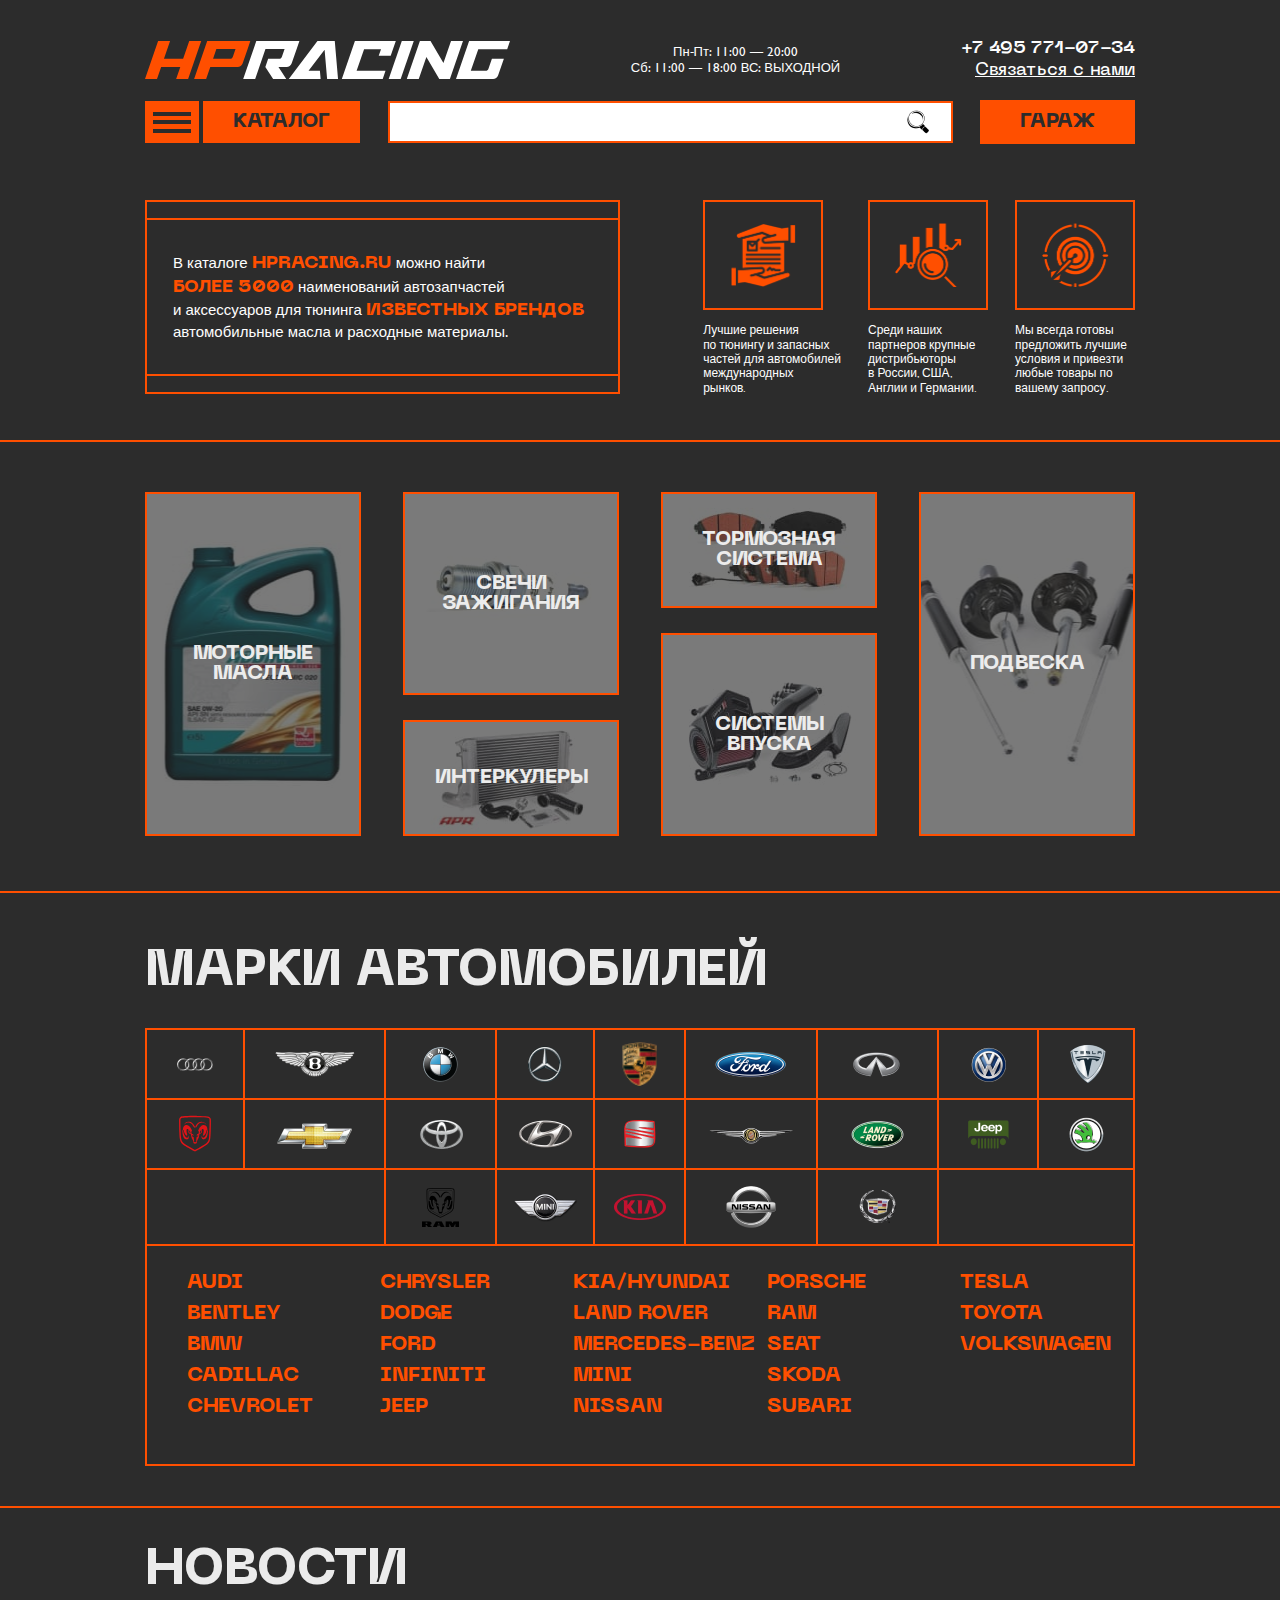
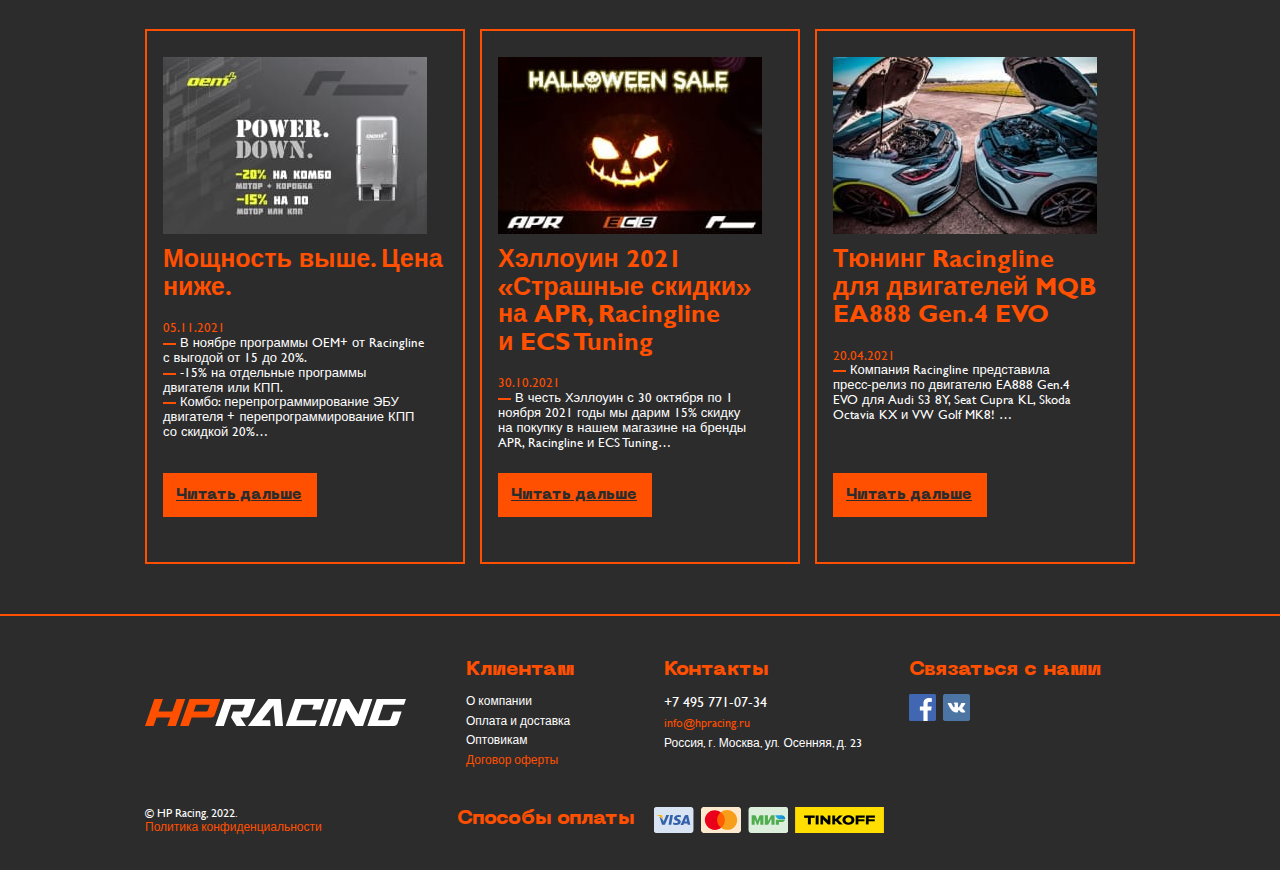
==== commit 7b87ad88: "fixed shortcomings" ====
--- a/app/index.html
+++ b/app/index.html
@@ -1,403 +1,3 @@
-<!DOCTYPE html>
-<html class="page" lang="ru">
-
-<head>
-  <meta charset="UTF-8">
-  <meta name="viewport" content="width=device-width, initial-scale=1.0">
-  <meta http-equiv="X-UA-Compatible" content="ie=edge">
-  <meta name="theme-color" content="#2C2C2C">
-  <title>HPRacing</title>
-  <link rel="stylesheet" href="css/vendor.css">
-  <link rel="stylesheet" href="css/main.css">
-</head>
-
-<body>
-  <h1 class="visually-hidden">Главная страница</h1>
-  <div class="wrapper">
-    <div class="content">
-      <header class="header">
-  <div class="container">
-    <div class="header__top">
-      <a class="header__logo logo" href="#">
-        <img src="img/logo.svg" alt="Логотип" width="365" height="38">
-      </a>
-      <p class="header__time">
-        Пн-Пт: 11:00 — 20:00 <br>
-        Сб: 11:00 — 18:00 ВС: ВЫХОДНОЙ
-      </p>
-      <a class="header__tel" href="tel:74957710734">
-        +7 495 771-07-34<span>Связаться с нами</span>
-      </a>
-    </div>
-    <nav class="header__bottom">
-      <div class="header__burger main-btn">
-        <button class="burger btn-reset" aria-label="Открыть меню" aria-expanded="false" data-burger>
-          <span class="burger__line"></span>
-        </button>
-      </div>
-      <a class="header__catalog main-btn" href="#">каталог</a>
-      <form class="header__search form-search" action="#">
-        <label class="visually-hidden" for="search">Поиск по сайту</label>
-        <input class="form-search__input" id="search" type="search" name="search" required>
-        <button class="form-search__btn btn-reset" type="submit"></button>
-      </form>
-      <a class="header__favorites  main-btn" href="#">гараж</a>
-    </nav>
-  </div>
-
-</header>
-
-      <main>
-        <section class="description">
-  <h2 class="visually-hidden">Описание сайта</h2>
-  <div class="container">
-    <div class="description__inner">
-      <div class="description__content">
-        <p>
-          В каталоге <span><a class="description__link" href="#">Hpracing.ru</a></span> можно найти <br> <span>более 5000</span> наименований автозапчастей <br> и аксессуаров для тюнинга <span>ИЗВЕСТНЫХ БРЕНДОВ</span> автомобильные масла и расходные материалы.
-        </p>
-      </div>
-      <ul class="description__list list-reset">
-        <li class="description__item">
-          <div class="description__icon description__icon--solutions"></div>
-          <div class="description__text">
-            <p>
-              Лучшие решения
-              по тюнингу и запасных частей для автомобилей международных рынков.
-            </p>
-          </div>
-        </li>
-        <li class="description__item">
-          <div class="description__icon description__icon--distributors"></div>
-          <div class="description__text">
-            <p>
-              Среди наших партнеров крупные дистрибьюторы
-              в России, США,
-              Англии и Германии.
-            </p>
-          </div>
-        </li>
-        <li class="description__item">
-          <div class="description__icon description__icon--terms"></div>
-          <div class="description__text">
-            <p>
-              Мы всегда готовы <br> предложить лучшие условия и привезти любые товары по вашему запросу.
-            </p>
-          </div>
-        </li>
-      </ul>
-    </div>
-  </div>
-</section>
-
-        <section class="category">
-  <h2 class="visually-hidden">Категории</h2>
-  <div class="container">
-    <ul class="category__list list-reset">
-      <li class="category__item">
-        <a class="category__link" href="#" style="background-image: url('img/category-img/1.jpg');">
-          моторные <br> масла
-        </a>
-      </li>
-      <li class="category__item category__item--width">
-        <a class="category__link category__link--width" href="#" style="background-image: url('img/category-img/2.jpg');">
-          свечи зажигания
-        </a>
-      </li>
-      <li class="category__item category__item--width">
-        <a class="category__link category__link--height" href="#" style="background-image: url('img/category-img/3.jpg');">
-          интеркулеры
-        </a>
-      </li>
-      <li class="category__item category__item--width">
-        <a class="category__link category__link--height" href="#" style="background-image: url('img/category-img/4.jpg');">
-          тормозная система
-        </a>
-      </li>
-      <li class="category__item category__item--width">
-        <a class="category__link category__link--width" href="#" style="background-image: url('img/category-img/5.jpg');">
-          системы <br> впуска
-        </a>
-      </li>
-      <li class="category__item">
-        <a class="category__link" href="#" style="background-image: url('img/category-img/6.jpg');">
-          подвеска
-        </a>
-      </li>
-    </ul>
-  </div>
-</section>
-
-        <section class="car-brands">
-  <div class="container">
-    <h2 class="car-brands__title title">
-      марки автомобилей
-    </h2>
-    <div class="car-brands__content">
-      <table class="car-brands__logos">
-        <tbody>
-          <tr>
-            <td width="98">
-              <img class="car-brands__img" src="img/car-brands/1.png" alt="car-brand" width="36" height="36">
-            </td>
-            <td width="141">
-              <img class="car-brands__img" src="img/car-brands/2.png" alt="car-brand" width="84" height="28">
-            </td>
-            <td width="111">
-              <img class="car-brands__img" src="img/car-brands/3.png" alt="car-brand" width="43" height="43">
-            </td>
-            <td width="98">
-              <img class="car-brands__img" src="img/car-brands/4.png" alt="car-brand" width="39" height="42">
-            </td>
-            <td width="91">
-              <img class="car-brands__img" src="img/car-brands/5.png" alt="car-brand" width="39" height="42">
-            </td>
-            <td width="132">
-              <img class="car-brands__img" src="img/car-brands/6.png" alt="car-brand" width="74" height="30">
-            </td>
-            <td>
-              <img class="car-brands__img" src="img/car-brands/7.png" alt="car-brand" width="51" height="26">
-            </td>
-            <td>
-              <img class="car-brands__img" src="img/car-brands/8.png" alt="car-brand" width="37" height="37">
-            </td>
-            <td>
-              <img class="car-brands__img" src="img/car-brands/9.png" alt="car-brand" width="41" height="42">
-            </td>
-          </tr>
-          <tr>
-            <td>
-              <img class="car-brands__img" src="img/car-brands/10.svg" alt="car-brand" width="40" height="40">
-            </td>
-            <td>
-              <img class="car-brands__img" src="img/car-brands/11.png" alt="car-brand" width="82" height="31">
-            </td>
-            <td>
-              <img class="car-brands__img" src="img/car-brands/12.png" alt="car-brand" width="47" height="31">
-            </td>
-            <td>
-              <img class="car-brands__img" src="img/car-brands/13.png" alt="car-brand" width="53" height="52">
-            </td>
-            <td>
-              <img class="car-brands__img" src="img/car-brands/14.png" alt="car-brand" width="40" height="30">
-            </td>
-            <td>
-              <img class="car-brands__img" src="img/car-brands/15.png" alt="car-brand" width="95" height="20">
-            </td>
-            <td>
-              <img class="car-brands__img" src="img/car-brands/16.png" alt="car-brand" width="53" height="29">
-            </td>
-            <td>
-              <img class="car-brands__img" src="img/car-brands/17.png" alt="car-brand" width="43" height="31">
-            </td>
-            <td>
-              <img class="car-brands__img" src="img/car-brands/18.png" alt="car-brand" width="37" height="37">
-            </td>
-          </tr>
-          <tr>
-            <td colspan="2"></td>
-            <td>
-              <img class="car-brands__img" src="img/car-brands/19.png" alt="car-brand" width="37" height="39">
-            </td>
-            <td>
-              <img class="car-brands__img" src="img/car-brands/20.png" alt="car-brand" width="64" height="31">
-            </td>
-            <td>
-              <img class="car-brands__img" src="img/car-brands/21.png" alt="car-brand" width="52" height="52">
-            </td>
-            <td>
-              <img class="car-brands__img" src="img/car-brands/22.png" alt="car-brand" width="72" height="72">
-            </td>
-            <td>
-              <img class="car-brands__img" src="img/car-brands/23.png" alt="car-brand" width="39" height="34">
-            </td>
-            <td colspan="2"></td>
-          </tr>
-        </tbody>
-      </table>
-      <ul class="car-brands__list list-reset">
-        <li class="car-brands__item">audi</li>
-        <li class="car-brands__item">bentley</li>
-        <li class="car-brands__item">bmw</li>
-        <li class="car-brands__item">cadillac</li>
-        <li class="car-brands__item">chevrolet</li>
-        <li class="car-brands__item">chrysler</li>
-        <li class="car-brands__item">dodge</li>
-        <li class="car-brands__item">ford</li>
-        <li class="car-brands__item">infiniti</li>
-        <li class="car-brands__item">jeep</li>
-        <li class="car-brands__item">kia/hyundai</li>
-        <li class="car-brands__item">land rover</li>
-        <li class="car-brands__item">mercedes-benz</li>
-        <li class="car-brands__item">mini</li>
-        <li class="car-brands__item">nissan</li>
-        <li class="car-brands__item">porsche</li>
-        <li class="car-brands__item">ram</li>
-        <li class="car-brands__item">seat</li>
-        <li class="car-brands__item">skoda</li>
-        <li class="car-brands__item">subari</li>
-        <li class="car-brands__item">tesla</li>
-        <li class="car-brands__item">toyota</li>
-        <li class="car-brands__item">volkswagen</li>
-      </ul>
-    </div>
-  </div>
-</section>
-
-        <section class="news">
-  <div class="container">
-    <h2 class="news__title title">новости</h2>
-    <ul class="news__list list-reset">
-      <li class="news__item">
-        <article class="news-card">
-          <img class="news-card__img" src="img/news-img/1.jpg" alt="Мощность выше. Цена ниже." width="264" height="177">
-          <h3 class="news-card__title">
-            Мощность выше. Цена ниже.
-          </h3>
-          <time class="news-card__time" datetime="05.11.2021">05.11.2021</time>
-          <ul class="news-card__list list-reset">
-            <li class="news-card__item">
-              <span class="news-card__line"></span>
-              В ноябре программы OEM+ от Racingline с выгодой от 15 до 20%.
-            </li>
-            <li class="news-card__item">
-              <span class="news-card__line"></span>
-              -15% на отдельные программы <br> двигателя или КПП.
-            </li>
-            <li class="news-card__item">
-              <span class="news-card__line"></span>
-              Комбо: перепрограммирование ЭБУ двигателя + перепрограммирование КПП со скидкой 20%…
-            </li>
-          </ul>
-          <a class="news-card__btn main-btn" href="#">читать дальше</a>
-        </article>
-      </li>
-      <li class="news__item">
-        <article class="news-card">
-          <img class="news-card__img" src="img/news-img/2.jpg" alt="Хэллоуин 2021 «Страшные скидки» на APR, Racingline
-          и ECS Tuning" width="264" height="177">
-          <h3 class="news-card__title">
-            Хэллоуин 2021 «Страшные скидки» на APR, Racingline
-            и ECS Tuning
-          </h3>
-          <time class="news-card__time" datetime="30.10.2021">30.10.2021</time>
-          <ul class="news-card__list list-reset">
-            <li class="news-card__item">
-              <span class="news-card__line"></span>
-              В честь Хэллоуин с 30 октября по 1 <br> ноября 2021 годы мы дарим 15% скидку на покупку в нашем магазине на бренды APR, Racingline и ECS Tuning…
-            </li>
-          </ul>
-          <a class="news-card__btn main-btn" href="#">читать дальше</a>
-        </article>
-      </li>
-      <li class="news__item">
-        <article class="news-card">
-          <img class="news-card__img" src="img/news-img/3.jpg" alt="Тюнинг Racingline
-          для двигателей MQB EA888 Gen.4 EVO" width="264" height="177">
-          <h3 class="news-card__title">
-            Тюнинг Racingline <br> для двигателей MQB EA888 Gen.4 EVO
-          </h3>
-          <time class="news-card__time" datetime="20.04.2021">20.04.2021</time>
-          <ul class="news-card__list list-reset">
-            <li class="news-card__item">
-              <span class="news-card__line"></span>
-              Компания Racingline представила <br> пресс-релиз по двигателю EA888 Gen.4 <br> EVO для Audi S3 8Y, Seat Cupra KL, Skoda Octavia KX и VW Golf MK8! …
-            </li>
-          </ul>
-          <a class="news-card__btn main-btn" href="#">читать дальше</a>
-        </article>
-      </li>
-    </ul>
-  </div>
-</section>
-
-      </main>
-    </div>
-    <footer class="footer">
-  <div class="container">
-    <div class="footer__top">
-      <a class="footer__logo logo" href="#">
-        <img src="img/logo.svg" alt="Логотип" width="261" height="28">
-      </a>
-      <div class="footer__content">
-        <div class="footer__clients">
-          <p class="footer__text">Клиентам</p>
-          <ul class="footer__list list-reset">
-            <li class="footer__item">
-              <a class="footer__link" href="#">О компании</a>
-            </li>
-            <li class="footer__item">
-              <a class="footer__link" href="#">Оплата и доставка</a>
-            </li>
-            <li class="footer__item">
-              <a class="footer__link" href="#">Оптовикам</a>
-            </li>
-            <li class="footer__item">
-              <a class="footer__link footer__link--active" href="#">Договор оферты</a>
-            </li>
-          </ul>
-        </div>
-        <div class="footer__contacts">
-          <p class="footer__text">Контакты</p>
-          <ul class="footer__list list-reset">
-            <li class="footer__item">
-              <a class="footer__link footer__link--size" href="tel:74957710734">+7 495 771-07-34</a>
-            </li>
-            <li class="footer__item">
-              <a class="footer__link footer__link--active" href="mailto:info@hpracing.ru">info@hpracing.ru</a>
-            </li>
-            <li class="footer__item">
-              <a class="footer__link" href="#">Россия, г. Москва, ул. Осенняя, д. 23</a>
-            </li>
-          </ul>
-        </div>
-        <div class="footer__connect">
-          <p class="footer__text">Связаться с нами</p>
-          <ul class="socials list-reset">
-            <li class="socials__item">
-              <a class="socials__link socials__link--facebook" href="#">
-                <span class="visually-hidden">фейсбук</span>
-              </a>
-            </li>
-            <li class="socials__item">
-              <a class="socials__link socials__link--vk" href="#">
-                <span class="visually-hidden">вконтакте</span>
-              </a>
-            </li>
-          </ul>
-        </div>
-      </div>
-    </div>
-    <div class="footer__bottom">
-
-      <p class="footer__copyright">
-        © HP Racing, 2022.
-        <a class="footer__privacy" href="#">Политика конфиденциальности</a>
-      </p>
-
-      <div class="payment-methods">
-        <span class="payment-methods__text">Способы оплаты</span>
-        <ul class="payment-methods__list list-reset">
-          <li class="payment-methods__item payment-methods__item--visa">
-            <span class="visually-hidden">виза</span>
-          </li>
-          <li class="payment-methods__item payment-methods__item--mastercard">
-            <span class="visually-hidden">мастер-кард</span>
-          </li>
-          <li class="payment-methods__item payment-methods__item--mir">
-            <span class="visually-hidden">мир</span>
-          </li>
-          <li class="payment-methods__item payment-methods__item--tinkoff">
-            <span class="visually-hidden">тинькофф</span>
-          </li>
-        </ul>
-      </div>
-    </div>
-  </div>
-</footer>
-
-    <script src="js/main.js"></script>
-  </div>
-</body>
-
-</html>+<!DOCTYPE html><html class="page" lang="ru"><head><meta charset="UTF-8"><meta name="viewport" content="width=device-width,initial-scale=1"><meta http-equiv="X-UA-Compatible" content="ie=edge"><meta name="theme-color" content="#2C2C2C"><title>HPRacing</title><link rel="stylesheet" href="css/vendor.css"><link rel="stylesheet" href="css/main.css"></head><body><h1 class="visually-hidden">Главная страница</h1><div class="wrapper"><div class="content"><header class="header"><div class="container"><div class="header__top"><a class="header__logo logo" href="#"><img src="img/logo.svg" alt="Логотип" width="365" height="38"></a><p class="header__time">Пн-Пт: 11:00 — 20:00<br>Сб: 11:00 — 18:00 ВС: ВЫХОДНОЙ</p><a class="header__tel" href="tel:74957710734">+7 495 771-07-34<span>Связаться с нами</span></a></div><nav class="header__bottom"><div class="header__burger main-btn"><button class="burger btn-reset" aria-label="Открыть меню" aria-expanded="false" data-burger><span class="burger__line"></span></button></div><a class="header__catalog main-btn" href="#">каталог</a><form class="header__search form-search" action="#"><label class="visually-hidden" for="search">Поиск по сайту</label> <input class="form-search__input" id="search" type="search" name="search" required> <button class="form-search__btn btn-reset" type="submit"></button></form><a class="header__favorites main-btn" href="#">гараж</a></nav></div></header><main><section class="description"><h2 class="visually-hidden">Описание сайта</h2><div class="container"><div class="description__inner"><div class="description__content"><p>В каталоге <span><a class="description__link" href="#">Hpracing.ru</a></span> можно найти<br><span>более 5000</span> наименований автозапчастей<br>и аксессуаров для тюнинга <span>ИЗВЕСТНЫХ БРЕНДОВ</span> автомобильные масла и расходные материалы.</p></div><ul class="description__list list-reset"><li class="description__item"><div class="description__icon description__icon--solutions"></div><div class="description__text"><p>Лучшие решения<br>по тюнингу и запасных<br>частей для автомобилей<br>международных<br>рынков.</p></div></li><li class="description__item"><div class="description__icon description__icon--distributors"></div><div class="description__text"><p>Среди наших<br>партнеров крупные<br>дистрибьюторы<br>в России, США,<br>Англии и Германии.</p></div></li><li class="description__item"><div class="description__icon description__icon--terms"></div><div class="description__text"><p>Мы всегда готовы<br>предложить лучшие<br>условия и привезти<br>любые товары по <br>вашему запросу.</p></div></li></ul></div></div></section><section class="category"><h2 class="visually-hidden">Категории</h2><div class="container"><ul class="category__list list-reset"><li class="category__item" style="background-image: url('img/category-img/1.jpg');"><a class="category__link" href="#">моторные<br>масла</a></li><li class="category__item category__item--width" style="background-image: url('img/category-img/2.jpg');"><a class="category__link category__link--width" href="#">свечи зажигания</a></li><li class="category__item category__item--width" style="background-image: url('img/category-img/3.jpg');"><a class="category__link category__link--height" href="#">интеркулеры</a></li><li class="category__item category__item--width" style="background-image: url('img/category-img/4.jpg');"><a class="category__link category__link--height" href="#">тормозная система</a></li><li class="category__item category__item--width" style="background-image: url('img/category-img/5.jpg');"><a class="category__link category__link--width" href="#">системы<br>впуска</a></li><li class="category__item" style="background-image: url('img/category-img/6.jpg');"><a class="category__link" href="#">подвеска</a></li></ul></div></section><section class="car-brands"><div class="container"><h2 class="car-brands__title title">марки автомобилей</h2><div class="car-brands__content"><table class="car-brands__logos"><tbody><tr><td width="98"><img class="car-brands__img" src="img/car-brands/1.png" alt="car-brand" width="36" height="36"></td><td width="141"><img class="car-brands__img" src="img/car-brands/2.png" alt="car-brand" width="84" height="28"></td><td width="111"><img class="car-brands__img" src="img/car-brands/3.png" alt="car-brand" width="43" height="43"></td><td width="98"><img class="car-brands__img" src="img/car-brands/4.png" alt="car-brand" width="39" height="42"></td><td width="91"><img class="car-brands__img" src="img/car-brands/5.png" alt="car-brand" width="39" height="42"></td><td width="132"><img class="car-brands__img" src="img/car-brands/6.png" alt="car-brand" width="74" height="30"></td><td><img class="car-brands__img" src="img/car-brands/7.png" alt="car-brand" width="51" height="26"></td><td><img class="car-brands__img" src="img/car-brands/8.png" alt="car-brand" width="37" height="37"></td><td><img class="car-brands__img" src="img/car-brands/9.png" alt="car-brand" width="41" height="42"></td></tr><tr><td><img class="car-brands__img" src="img/car-brands/10.svg" alt="car-brand" width="40" height="40"></td><td><img class="car-brands__img" src="img/car-brands/11.png" alt="car-brand" width="82" height="31"></td><td><img class="car-brands__img" src="img/car-brands/12.png" alt="car-brand" width="47" height="31"></td><td><img class="car-brands__img" src="img/car-brands/13.png" alt="car-brand" width="53" height="52"></td><td><img class="car-brands__img" src="img/car-brands/14.png" alt="car-brand" width="40" height="30"></td><td><img class="car-brands__img" src="img/car-brands/15.png" alt="car-brand" width="95" height="20"></td><td><img class="car-brands__img" src="img/car-brands/16.png" alt="car-brand" width="53" height="29"></td><td><img class="car-brands__img" src="img/car-brands/17.png" alt="car-brand" width="43" height="31"></td><td><img class="car-brands__img" src="img/car-brands/18.png" alt="car-brand" width="37" height="37"></td></tr><tr><td colspan="2"></td><td><img class="car-brands__img" src="img/car-brands/19.png" alt="car-brand" width="37" height="39"></td><td><img class="car-brands__img" src="img/car-brands/20.png" alt="car-brand" width="64" height="31"></td><td><img class="car-brands__img" src="img/car-brands/21.png" alt="car-brand" width="52" height="52"></td><td><img class="car-brands__img" src="img/car-brands/22.png" alt="car-brand" width="72" height="72"></td><td><img class="car-brands__img" src="img/car-brands/23.png" alt="car-brand" width="39" height="34"></td><td colspan="2"></td></tr></tbody></table><ul class="car-brands__list list-reset"><li class="car-brands__item">audi</li><li class="car-brands__item">bentley</li><li class="car-brands__item">bmw</li><li class="car-brands__item">cadillac</li><li class="car-brands__item">chevrolet</li><li class="car-brands__item">chrysler</li><li class="car-brands__item">dodge</li><li class="car-brands__item">ford</li><li class="car-brands__item">infiniti</li><li class="car-brands__item">jeep</li><li class="car-brands__item">kia/hyundai</li><li class="car-brands__item">land rover</li><li class="car-brands__item">mercedes-benz</li><li class="car-brands__item">mini</li><li class="car-brands__item">nissan</li><li class="car-brands__item">porsche</li><li class="car-brands__item">ram</li><li class="car-brands__item">seat</li><li class="car-brands__item">skoda</li><li class="car-brands__item">subari</li><li class="car-brands__item">tesla</li><li class="car-brands__item">toyota</li><li class="car-brands__item">volkswagen</li></ul></div></div></section><section class="news"><div class="container"><h2 class="news__title title">новости</h2><ul class="news__list list-reset"><li class="news__item"><article class="news-card"><img class="news-card__img" src="img/news-img/1.jpg" alt="Мощность выше. Цена ниже." width="264" height="177"><h3 class="news-card__title">Мощность выше. Цена ниже.</h3><time class="news-card__time" datetime="05.11.2021">05.11.2021</time><ul class="news-card__list list-reset"><li class="news-card__item"><span class="news-card__line"></span> В ноябре программы OEM+ от Racingline с выгодой от 15 до 20%.</li><li class="news-card__item"><span class="news-card__line"></span> -15% на отдельные программы<br>двигателя или КПП.</li><li class="news-card__item"><span class="news-card__line"></span> Комбо: перепрограммирование ЭБУ двигателя + перепрограммирование КПП со скидкой 20%…</li></ul><a class="news-card__btn main-btn" href="#">Читать дальше</a></article></li><li class="news__item"><article class="news-card"><img class="news-card__img" src="img/news-img/2.jpg" alt="Хэллоуин 2021 «Страшные скидки» на APR, Racingline
+          и ECS Tuning" width="264" height="177"><h3 class="news-card__title">Хэллоуин 2021 «Страшные скидки» на APR, Racingline и ECS Tuning</h3><time class="news-card__time" datetime="30.10.2021">30.10.2021</time><ul class="news-card__list list-reset"><li class="news-card__item"><span class="news-card__line"></span> В честь Хэллоуин с 30 октября по 1<br>ноября 2021 годы мы дарим 15% скидку на покупку в нашем магазине на бренды APR, Racingline и ECS Tuning…</li></ul><a class="news-card__btn main-btn" href="#">Читать дальше</a></article></li><li class="news__item"><article class="news-card"><img class="news-card__img" src="img/news-img/3.jpg" alt="Тюнинг Racingline
+          для двигателей MQB EA888 Gen.4 EVO" width="264" height="177"><h3 class="news-card__title">Тюнинг Racingline<br>для двигателей MQB EA888 Gen.4 EVO</h3><time class="news-card__time" datetime="20.04.2021">20.04.2021</time><ul class="news-card__list list-reset"><li class="news-card__item"><span class="news-card__line"></span> Компания Racingline представила<br>пресс-релиз по двигателю EA888 Gen.4<br>EVO для Audi S3 8Y, Seat Cupra KL, Skoda Octavia KX и VW Golf MK8! …</li></ul><a class="news-card__btn main-btn" href="#">Читать дальше</a></article></li></ul></div></section></main></div><footer class="footer"><div class="container"><div class="footer__top"><a class="footer__logo logo" href="#"><img src="img/logo.svg" alt="Логотип" width="261" height="28"></a><div class="footer__content"><div class="footer__clients"><p class="footer__text">Клиентам</p><ul class="footer__list list-reset"><li class="footer__item"><a class="footer__link" href="#">О компании</a></li><li class="footer__item"><a class="footer__link" href="#">Оплата и доставка</a></li><li class="footer__item"><a class="footer__link" href="#">Оптовикам</a></li><li class="footer__item"><a class="footer__link footer__link--active" href="#">Договор оферты</a></li></ul></div><div class="footer__contacts"><p class="footer__text">Контакты</p><ul class="footer__list list-reset"><li class="footer__item"><a class="footer__link footer__link--size" href="tel:74957710734">+7 495 771-07-34</a></li><li class="footer__item"><a class="footer__link footer__link--active" href="mailto:info@hpracing.ru">info@hpracing.ru</a></li><li class="footer__item"><a class="footer__link" href="#">Россия, г. Москва, ул. Осенняя, д. 23</a></li></ul></div><div class="footer__connect"><p class="footer__text">Связаться с нами</p><ul class="socials list-reset"><li class="socials__item"><a class="socials__link socials__link--facebook" href="#"><span class="visually-hidden">фейсбук</span></a></li><li class="socials__item"><a class="socials__link socials__link--vk" href="#"><span class="visually-hidden">вконтакте</span></a></li></ul></div></div></div><div class="footer__bottom"><p class="footer__copyright">© HP Racing, 2022. <a class="footer__privacy" href="#">Политика конфиденциальности</a></p><div class="payment-methods"><span class="payment-methods__text">Способы оплаты</span><ul class="payment-methods__list list-reset"><li class="payment-methods__item payment-methods__item--visa"><span class="visually-hidden">виза</span></li><li class="payment-methods__item payment-methods__item--mastercard"><span class="visually-hidden">мастер-кард</span></li><li class="payment-methods__item payment-methods__item--mir"><span class="visually-hidden">мир</span></li><li class="payment-methods__item payment-methods__item--tinkoff"><span class="visually-hidden">тинькофф</span></li></ul></div></div></div></footer><script src="js/main.js"></script></div></body></html>--- a/app/css/main.css
+++ b/app/css/main.css
@@ -1,2487 +1 @@
-:root {
-  --font-family: "Gill_Sans_MT", Tahoma, sans-serif;
-  --content-width: 990px;
-  --container-offset: 15px;
-  --container-offsetMobile: 10px;
-  --container-width: calc(var(--content-width) + (var(--container-offset) * 2));
-  --white300: #FEFEFE;
-  --orange400: #FF4F00;
-  --black600: #2C2C2C;
-  --neueMachina: "NeueMachina";
-  --roboto: "Roboto";
-}
-
-/* stylelint-disable */
-/* stylelint-disable */
-/* stylelint-disable */
-.custom-checkbox__field:checked + .custom-checkbox__content::after {
-  opacity: 1;
-}
-
-.custom-checkbox__field:focus + .custom-checkbox__content::before {
-  outline: 2px solid #f00;
-  outline-offset: 2px;
-}
-
-.custom-checkbox__field:disabled + .custom-checkbox__content {
-  opacity: 0.4;
-  pointer-events: none;
-}
-
-/* stylelint-disable */
-/* stylelint-disable */
-@font-face {
-  font-family: "Gill_Sans_MT";
-  src: url("../fonts/../fonts/Gill_Sans_MT_Bold.woff2") format("woff2");
-  src: url("../fonts/../fonts/Gill_Sans_MT_Bold.woff") format("woff");
-  font-weight: 700;
-  font-display: swap;
-  font-style: normal;
-}
-@font-face {
-  font-family: "Gill_Sans_MT";
-  src: url("../fonts/../fonts/Gill_Sans_MT_Bold.woff2") format("woff2");
-  src: url("../fonts/../fonts/Gill_Sans_MT_Bold.woff") format("woff");
-  font-weight: 700;
-  font-display: swap;
-  font-style: normal;
-}
-@font-face {
-  font-family: "Gill_Sans_MT";
-  src: url("../fonts/../fonts/gill-sans-mt-Regular.woff2") format("woff2");
-  src: url("../fonts/../fonts/gill-sans-mt-Regular.woff") format("woff");
-  font-weight: 400;
-  font-display: swap;
-  font-style: normal;
-}
-@font-face {
-  font-family: "Gill_Sans_MT";
-  src: url("../fonts/../fonts/gill-sans-mt-Regular.woff2") format("woff2");
-  src: url("../fonts/../fonts/gill-sans-mt-Regular.woff") format("woff");
-  font-weight: 400;
-  font-display: swap;
-  font-style: normal;
-}
-@font-face {
-  font-family: "NeueMachina";
-  src: url("../fonts/../fonts/NeueMachina-Ultrabold.woff2") format("woff2");
-  src: url("../fonts/../fonts/NeueMachina-Ultrabold.woff") format("woff");
-  font-weight: 800;
-  font-display: swap;
-  font-style: normal;
-}
-@font-face {
-  font-family: "NeueMachina";
-  src: url("../fonts/../fonts/NeueMachina-Ultrabold.woff2") format("woff2");
-  src: url("../fonts/../fonts/NeueMachina-Ultrabold.woff") format("woff");
-  font-weight: 800;
-  font-display: swap;
-  font-style: normal;
-}
-@font-face {
-  font-family: "NeueMachina";
-  src: url("../fonts/../fonts/NeueMachina-Bold.woff2") format("woff2");
-  src: url("../fonts/../fonts/NeueMachina-Bold.woff") format("woff");
-  font-weight: 700;
-  font-display: swap;
-  font-style: normal;
-}
-@font-face {
-  font-family: "NeueMachina";
-  src: url("../fonts/../fonts/NeueMachina-Bold.woff2") format("woff2");
-  src: url("../fonts/../fonts/NeueMachina-Bold.woff") format("woff");
-  font-weight: 700;
-  font-display: swap;
-  font-style: normal;
-}
-@font-face {
-  font-family: "NeueMachina";
-  src: url("../fonts/../fonts/NeueMachina-Medium.woff2") format("woff2");
-  src: url("../fonts/../fonts/NeueMachina-Medium.woff") format("woff");
-  font-weight: 500;
-  font-display: swap;
-  font-style: normal;
-}
-@font-face {
-  font-family: "NeueMachina";
-  src: url("../fonts/../fonts/NeueMachina-Medium.woff2") format("woff2");
-  src: url("../fonts/../fonts/NeueMachina-Medium.woff") format("woff");
-  font-weight: 500;
-  font-display: swap;
-  font-style: normal;
-}
-@font-face {
-  font-family: "NeueMachina";
-  src: url("../fonts/../fonts/NeueMachina-Regular.woff2") format("woff2");
-  src: url("../fonts/../fonts/NeueMachina-Regular.woff") format("woff");
-  font-weight: 400;
-  font-display: swap;
-  font-style: normal;
-}
-@font-face {
-  font-family: "NeueMachina";
-  src: url("../fonts/../fonts/NeueMachina-Regular.woff2") format("woff2");
-  src: url("../fonts/../fonts/NeueMachina-Regular.woff") format("woff");
-  font-weight: 400;
-  font-display: swap;
-  font-style: normal;
-}
-@font-face {
-  font-family: "Roboto";
-  src: url("../fonts/../fonts/Roboto-Regular.woff2") format("woff2");
-  src: url("../fonts/../fonts/Roboto-Regular.woff") format("woff");
-  font-weight: 400;
-  font-display: swap;
-  font-style: normal;
-}
-@font-face {
-  font-family: "Roboto";
-  src: url("../fonts/../fonts/Roboto-Regular.woff2") format("woff2");
-  src: url("../fonts/../fonts/Roboto-Regular.woff") format("woff");
-  font-weight: 400;
-  font-display: swap;
-  font-style: normal;
-}
-html {
-  -webkit-box-sizing: border-box;
-  box-sizing: border-box;
-}
-
-*,
-*::before,
-*::after {
-  -webkit-box-sizing: inherit;
-  box-sizing: inherit;
-}
-
-.page {
-  height: 100%;
-  font-family: var(--font-family, sans-serif);
-  -webkit-text-size-adjust: 100%;
-  scroll-behavior: smooth;
-}
-
-.wrapper {
-  display: -webkit-box;
-  display: -ms-flexbox;
-  display: flex;
-  -webkit-box-orient: vertical;
-  -webkit-box-direction: normal;
-  -ms-flex-direction: column;
-  flex-direction: column;
-  height: 100%;
-}
-
-.content {
-  -webkit-box-flex: 1;
-  -ms-flex: 1 0 auto;
-  flex: 1 0 auto;
-}
-
-.footer {
-  -webkit-box-flex: 0;
-  -ms-flex: 0 0 auto;
-  flex: 0 0 auto;
-}
-
-body {
-  height: 100%;
-  font-size: 12px;
-  font-weight: 400;
-  line-height: 1.2;
-  color: var(--white300);
-  background-color: #181818;
-}
-
-h1, h2, h3, h4, h5, h6, p {
-  padding: 0;
-  margin: 0;
-}
-
-img {
-  height: auto;
-  max-width: 100%;
-  -o-object-fit: cover;
-  object-fit: cover;
-  display: block;
-}
-
-a {
-  text-decoration: none;
-  color: inherit;
-  outline: transparent;
-  -webkit-transition: color 0.2s, background-color 0.2s, opacity 0.2s;
-  -o-transition: color 0.2s, background-color 0.2s, opacity 0.2s;
-  transition: color 0.2s, background-color 0.2s, opacity 0.2s;
-}
-
-.logo:focus {
-  -webkit-box-shadow: 0 0 0 2px rgba(255, 104, 56, 0.7);
-  box-shadow: 0 0 0 2px rgba(255, 104, 56, 0.7);
-}
-.logo:hover {
-  opacity: 0.8;
-}
-.logo:active {
-  opacity: 0.5;
-}
-
-.is-hidden {
-  display: none !important;
-  /* stylelint-disable-line declaration-no-important */
-}
-
-.btn-reset {
-  border: none;
-  padding: 0;
-  background: transparent;
-  cursor: pointer;
-  -webkit-appearance: none;
-  -moz-appearance: none;
-  appearance: none;
-}
-
-.list-reset {
-  list-style: none;
-  margin: 0;
-  padding: 0;
-}
-
-.input-reset {
-  -webkit-appearance: none;
-  -moz-appearance: none;
-  appearance: none;
-  border: none;
-  border-radius: 0;
-  background-color: #fff;
-}
-.input-reset::-webkit-search-decoration, .input-reset::-webkit-search-cancel-button, .input-reset::-webkit-search-results-button, .input-reset::-webkit-search-results-decoration {
-  display: none;
-}
-
-.visually-hidden {
-  position: absolute;
-  overflow: hidden;
-  margin: -1px;
-  border: 0;
-  padding: 0;
-  width: 1px;
-  height: 1px;
-  clip: rect(0 0 0 0);
-}
-
-.container {
-  margin: 0 auto;
-  padding: 0 var(--container-offset);
-  max-width: var(--container-width);
-}
-@media (max-width: 414px) {
-  .container {
-    padding: 0 var(--container-offsetMobile);
-  }
-}
-
-.js-focus-visible :focus:not(.focus-visible) {
-  outline: none;
-}
-
-.dis-scroll {
-  position: fixed;
-  left: 0;
-  top: 0;
-  overflow: hidden;
-  width: 100%;
-  height: 100vh;
-  -ms-scroll-chaining: none;
-  overscroll-behavior: none;
-}
-
-.page--ios .dis-scroll {
-  position: relative;
-}
-
-.burger {
-  --burger-width: 38px;
-  --burger-height: 21px;
-  --burger-line-height: 4px;
-  position: relative;
-  border: none;
-  padding: 0;
-  width: var(--burger-width);
-  height: var(--burger-height);
-  color: #2C2C2C;
-  background-color: transparent;
-  cursor: pointer;
-}
-.burger::before, .burger::after {
-  content: "";
-  position: absolute;
-  left: 0;
-  width: 100%;
-  height: var(--burger-line-height);
-  background-color: currentColor;
-  -webkit-transition: top 0.3s ease-in-out, -webkit-transform 0.3s ease-in-out;
-  transition: top 0.3s ease-in-out, -webkit-transform 0.3s ease-in-out;
-  -o-transition: transform 0.3s ease-in-out, top 0.3s ease-in-out;
-  transition: transform 0.3s ease-in-out, top 0.3s ease-in-out;
-  transition: transform 0.3s ease-in-out, top 0.3s ease-in-out, -webkit-transform 0.3s ease-in-out;
-}
-.burger::before {
-  top: 0;
-}
-.burger::after {
-  top: calc(100% - var(--burger-line-height));
-}
-.burger__line {
-  position: absolute;
-  left: 0;
-  top: 50%;
-  width: 100%;
-  height: var(--burger-line-height);
-  background-color: currentColor;
-  -webkit-transform: translateY(-50%);
-  -ms-transform: translateY(-50%);
-  transform: translateY(-50%);
-  -webkit-transition: -webkit-transform 0.3s ease-in-out;
-  transition: -webkit-transform 0.3s ease-in-out;
-  -o-transition: transform 0.3s ease-in-out;
-  transition: transform 0.3s ease-in-out;
-  transition: transform 0.3s ease-in-out, -webkit-transform 0.3s ease-in-out;
-}
-.burger--active::before {
-  top: 50%;
-  -webkit-transform: rotate(45deg);
-  -ms-transform: rotate(45deg);
-  transform: rotate(45deg);
-  -webkit-transition: top 0.3s ease-in-out, -webkit-transform 0.3s ease-in-out;
-  transition: top 0.3s ease-in-out, -webkit-transform 0.3s ease-in-out;
-  -o-transition: transform 0.3s ease-in-out, top 0.3s ease-in-out;
-  transition: transform 0.3s ease-in-out, top 0.3s ease-in-out;
-  transition: transform 0.3s ease-in-out, top 0.3s ease-in-out, -webkit-transform 0.3s ease-in-out;
-}
-.burger--active::after {
-  top: 50%;
-  -webkit-transform: rotate(-45deg);
-  -ms-transform: rotate(-45deg);
-  transform: rotate(-45deg);
-  -webkit-transition: top 0.3s ease-in-out, -webkit-transform 0.3s ease-in-out;
-  transition: top 0.3s ease-in-out, -webkit-transform 0.3s ease-in-out;
-  -o-transition: transform 0.3s ease-in-out, top 0.3s ease-in-out;
-  transition: transform 0.3s ease-in-out, top 0.3s ease-in-out;
-  transition: transform 0.3s ease-in-out, top 0.3s ease-in-out, -webkit-transform 0.3s ease-in-out;
-}
-.burger--active .burger__line {
-  -webkit-transform: scale(0);
-  -ms-transform: scale(0);
-  transform: scale(0);
-  -webkit-transition: -webkit-transform 0.3s ease-in-out;
-  transition: -webkit-transform 0.3s ease-in-out;
-  -o-transition: transform 0.3s ease-in-out;
-  transition: transform 0.3s ease-in-out;
-  transition: transform 0.3s ease-in-out, -webkit-transform 0.3s ease-in-out;
-}
-
-.main__inner {
-  display: -webkit-box;
-  display: -ms-flexbox;
-  display: flex;
-  -webkit-box-pack: justify;
-  -ms-flex-pack: justify;
-  justify-content: space-between;
-}
-
-.main-btn {
-  font-family: var(--neueMachina);
-  font-weight: 800;
-  font-size: 20px;
-  text-transform: uppercase;
-  padding: 9px 30px;
-  color: var(--black600);
-  background-color: var(--orange400);
-  -webkit-transition: background-color 0.2s;
-  -o-transition: background-color 0.2s;
-  transition: background-color 0.2s;
-}
-.main-btn:focus {
-  -webkit-box-shadow: 0px 0px 0px 2px rgba(230, 56, 4, 0.7);
-  box-shadow: 0px 0px 0px 2px rgba(230, 56, 4, 0.7);
-}
-.main-btn:hover {
-  background-color: #b33700;
-}
-.main-btn:active {
-  background-color: transparent;
-  color: #fff;
-}
-.main-btn:active .burger {
-  color: #fff;
-}
-
-.form-search {
-  position: relative;
-}
-.form-search__input {
-  width: 100%;
-  height: 38px;
-  font-size: 16px;
-  padding: 0 55px 0 10px;
-  border: none;
-}
-.form-search__btn {
-  position: absolute;
-  right: 10px;
-  bottom: 0;
-  top: 0;
-  width: 44px;
-  background-image: url("../img/search-icon.png");
-  background-repeat: no-repeat;
-  background-position: center center;
-}
-
-.title {
-  font-family: var(--neueMachina);
-  font-weight: 800;
-  font-size: 50px;
-  text-transform: uppercase;
-  color: #EBEBEB;
-}
-@media (max-width: 414px) {
-  .title {
-    font-size: 35px;
-  }
-}
-
-.news-card {
-  display: -webkit-box;
-  display: -ms-flexbox;
-  display: flex;
-  -webkit-box-orient: vertical;
-  -webkit-box-direction: normal;
-  -ms-flex-direction: column;
-  flex-direction: column;
-  -webkit-box-align: start;
-  -ms-flex-align: start;
-  align-items: flex-start;
-  border: 2px solid var(--orange400);
-  padding: 26px 8px 45px 16px;
-  height: 100%;
-}
-.news-card__img {
-  margin-bottom: 11px;
-}
-.news-card__title {
-  color: var(--orange400);
-  font-weight: 700;
-  font-size: 25px;
-  margin-bottom: 20px;
-  line-height: 1.1;
-}
-.news-card__time {
-  color: var(--orange400);
-  font-size: 13px;
-}
-.news-card__list {
-  margin-bottom: 23px;
-  max-width: 266px;
-}
-.news-card__item {
-  font-size: 13px;
-  line-height: 1.15;
-}
-.news-card__line {
-  display: inline-block;
-  vertical-align: middle;
-  width: 13px;
-  height: 2px;
-  background-color: var(--orange400);
-}
-.news-card__btn {
-  margin-top: auto;
-  text-decoration: underline;
-  font-size: 15px;
-  padding: 13px 15px 13px 13px;
-}
-
-.socials {
-  display: -webkit-box;
-  display: -ms-flexbox;
-  display: flex;
-}
-.socials__item:not(:last-child) {
-  margin-right: 7px;
-}
-.socials__link {
-  display: block;
-  width: 27px;
-  height: 27px;
-  background-repeat: no-repeat;
-  background-position: center center;
-  background-size: cover;
-}
-.socials__link--facebook {
-  background-image: url("../img/socials/facebook.png");
-}
-.socials__link--vk {
-  background-image: url("../img/socials/vkontakte.png");
-}
-
-.payment-methods {
-  display: -webkit-box;
-  display: -ms-flexbox;
-  display: flex;
-}
-@media (max-width: 768px) {
-  .payment-methods {
-    margin-bottom: 52px;
-  }
-}
-@media (max-width: 414px) {
-  .payment-methods {
-    -webkit-box-orient: vertical;
-    -webkit-box-direction: normal;
-    -ms-flex-direction: column;
-    flex-direction: column;
-  }
-}
-.payment-methods__text {
-  font-family: var(--neueMachina);
-  font-weight: 800;
-  font-size: 20px;
-  color: var(--orange400);
-  margin-right: 20px;
-}
-@media (max-width: 768px) {
-  .payment-methods__text {
-    margin-right: 32px;
-  }
-}
-@media (max-width: 414px) {
-  .payment-methods__text {
-    margin-bottom: 15px;
-    margin-right: 0;
-  }
-}
-.payment-methods__list {
-  display: -webkit-box;
-  display: -ms-flexbox;
-  display: flex;
-}
-@media (max-width: 414px) {
-  .payment-methods__list {
-    -ms-flex-wrap: wrap;
-    flex-wrap: wrap;
-    max-width: 180px;
-  }
-}
-.payment-methods__item {
-  width: 40px;
-  height: 26px;
-  background-repeat: no-repeat;
-  background-position: center center;
-}
-.payment-methods__item:not(:last-child) {
-  margin-right: 7px;
-}
-@media (max-width: 768px) {
-  .payment-methods__item:not(:last-child) {
-    margin-right: 11px;
-  }
-}
-@media (max-width: 414px) {
-  .payment-methods__item:not(:last-child) {
-    margin-right: 7px;
-  }
-}
-.payment-methods__item--visa {
-  background-image: url("../img/payment-img/visa.svg");
-}
-.payment-methods__item--mastercard {
-  background-image: url("../img/payment-img/mc.svg");
-}
-.payment-methods__item--mir {
-  background-image: url("../img/payment-img/mir.svg");
-}
-.payment-methods__item--tinkoff {
-  background-image: url("../img/payment-img/tinkoff.png");
-  width: 89px;
-}
-@media (max-width: 414px) {
-  .payment-methods__item--tinkoff {
-    margin-top: 7px;
-  }
-}
-
-.product-card {
-  max-width: 224px;
-  width: 100%;
-  padding: 25px 0;
-  border: 1px solid var(--orange400);
-}
-.product-card__img {
-  margin-bottom: 13px;
-}
-.product-card__box {
-  padding: 0 11px;
-  display: -webkit-box;
-  display: -ms-flexbox;
-  display: flex;
-  -webkit-box-orient: vertical;
-  -webkit-box-direction: normal;
-  -ms-flex-direction: column;
-  flex-direction: column;
-}
-.product-card__heading {
-  margin-bottom: 24px;
-}
-.product-card__link {
-  font-size: 14px;
-  font-weight: 400;
-}
-.product-card__link:focus {
-  opacity: 0.67;
-}
-.product-card__link:hover {
-  color: var(--orange400);
-}
-.product-card__link:active {
-  color: #d9d9d9;
-}
-.product-card__inner {
-  margin-top: auto;
-  display: -webkit-box;
-  display: -ms-flexbox;
-  display: flex;
-  -webkit-box-align: center;
-  -ms-flex-align: center;
-  align-items: center;
-  -webkit-box-pack: justify;
-  -ms-flex-pack: justify;
-  justify-content: space-between;
-  font-family: var(--neueMachina);
-  font-weight: 800;
-}
-.product-card__price {
-  color: var(--orange400);
-  font-size: 18px;
-}
-.product-card__btn {
-  padding: 8px 14px;
-  border: 1px solid var(--orange400);
-  background-color: transparent;
-  color: #EBEBEB;
-  cursor: pointer;
-  font-size: 14px;
-  line-height: 1;
-  text-transform: initial;
-}
-
-.custom-checkbox__field {
-  position: absolute;
-  z-index: -1;
-  opacity: 0;
-}
-.custom-checkbox__field:not(:disabled):not(:checked) + span:hover::before {
-  border-color: #b3d7ff;
-}
-.custom-checkbox__field:not(:disabled):active + span::before {
-  background-color: #b3d7ff;
-  border-color: #b3d7ff;
-}
-.custom-checkbox__field:focus + span::before {
-  -webkit-box-shadow: 0 0 0 0.2rem rgba(0, 123, 255, 0.25);
-  box-shadow: 0 0 0 0.2rem rgba(0, 123, 255, 0.25);
-}
-.custom-checkbox__field:focus:not(:checked) + span::before {
-  border-color: #80bdff;
-}
-.custom-checkbox__field:checked + span::before {
-  border-color: var(--orange400);
-  background-color: var(--orange400);
-  background-image: url("data:image/svg+xml,%3Csvg version='1.1' id='fi_32282' xmlns='http://www.w3.org/2000/svg' xmlns:xlink='http://www.w3.org/1999/xlink' x='0px' y='0px' width='405.272px' height='405.272px' viewBox='0 0 405.272 405.272' style='enable-background:new 0 0 405.272 405.272;' xml:space='preserve'%3E%3Cg%3E%3Cpath d='M393.401,124.425L179.603,338.208c-15.832,15.835-41.514,15.835-57.361,0L11.878,227.836 c-15.838-15.835-15.838-41.52,0-57.358c15.841-15.841,41.521-15.841,57.355-0.006l81.698,81.699L336.037,67.064 c15.841-15.841,41.523-15.829,57.358,0C409.23,82.902,409.23,108.578,393.401,124.425z'%3E%3C/path%3E%3C/g%3E%3Cg%3E%3C/g%3E%3Cg%3E%3C/g%3E%3Cg%3E%3C/g%3E%3Cg%3E%3C/g%3E%3Cg%3E%3C/g%3E%3Cg%3E%3C/g%3E%3Cg%3E%3C/g%3E%3Cg%3E%3C/g%3E%3Cg%3E%3C/g%3E%3Cg%3E%3C/g%3E%3Cg%3E%3C/g%3E%3Cg%3E%3C/g%3E%3Cg%3E%3C/g%3E%3Cg%3E%3C/g%3E%3Cg%3E%3C/g%3E%3C/svg%3E");
-}
-.custom-checkbox__field:disabled + span::before {
-  background-color: #e9ecef;
-}
-.custom-checkbox__content {
-  display: -webkit-inline-box;
-  display: -ms-inline-flexbox;
-  display: inline-flex;
-  -webkit-box-align: center;
-  -ms-flex-align: center;
-  align-items: center;
-  -webkit-user-select: none;
-  -moz-user-select: none;
-  -ms-user-select: none;
-  user-select: none;
-}
-.custom-checkbox__content::before {
-  content: "";
-  display: inline-block;
-  width: 14px;
-  height: 14px;
-  -ms-flex-negative: 0;
-  flex-shrink: 0;
-  -webkit-box-flex: 0;
-  -ms-flex-positive: 0;
-  flex-grow: 0;
-  border: 1px solid #EBEBEB;
-  margin-right: 0.5em;
-  background-repeat: no-repeat;
-  background-position: center center;
-  background-size: 50% 50%;
-}
-
-.form-login {
-  max-width: 310px;
-  margin: 0 auto;
-  display: -webkit-box;
-  display: -ms-flexbox;
-  display: flex;
-  -webkit-box-orient: vertical;
-  -webkit-box-direction: normal;
-  -ms-flex-direction: column;
-  flex-direction: column;
-}
-.form-login--register {
-  max-width: 430px;
-}
-.form-login__fields {
-  margin-bottom: 30px;
-}
-.form-login__input {
-  display: block;
-  width: 100%;
-  height: 60px;
-  border: 2px solid var(--orange400);
-  background-color: transparent;
-  font-size: 15px;
-  color: #B1B1B1;
-  padding: 20px;
-}
-.form-login__input:not(:last-child) {
-  margin-bottom: 15px;
-}
-.form-login__inner {
-  display: -webkit-box;
-  display: -ms-flexbox;
-  display: flex;
-  margin-bottom: 10px;
-}
-.form-login__btn {
-  padding: 12px 30px;
-  border: none;
-}
-.form-login__btn:not(:last-child) {
-  margin-right: 26px;
-}
-.form-login__btn--password {
-  padding: 12px 22px;
-  font-size: 12px;
-  line-height: 1;
-  display: -webkit-box;
-  display: -ms-flexbox;
-  display: flex;
-  -webkit-box-align: center;
-  -ms-flex-align: center;
-  align-items: center;
-  -webkit-box-pack: center;
-  -ms-flex-pack: center;
-  justify-content: center;
-  background-color: transparent;
-  border: 2px solid var(--orange400);
-  color: var(--orange400);
-}
-.form-login__link {
-  -ms-flex-item-align: end;
-  align-self: flex-end;
-  text-decoration: underline;
-  font-size: 13px;
-}
-.form-login__link:focus {
-  -webkit-box-shadow: 0 0 0 2px rgba(255, 104, 56, 0.7);
-  box-shadow: 0 0 0 2px rgba(255, 104, 56, 0.7);
-}
-.form-login__link:hover {
-  color: var(--orange400);
-}
-.form-login__link:active {
-  color: #d9d9d9;
-}
-.form-login__checkbox {
-  margin-bottom: 45px;
-}
-.form-login__content {
-  -webkit-box-align: start;
-  -ms-flex-align: start;
-  align-items: flex-start;
-  max-width: 385px;
-  font-size: 15px;
-  color: #B1B1B1;
-}
-.form-login__content::before {
-  background-color: var(--orange400);
-  border: none;
-  margin-right: 0;
-  width: 15px;
-  height: 15px;
-}
-
-.header {
-  margin-bottom: 56px;
-}
-.header__top {
-  display: -webkit-box;
-  display: -ms-flexbox;
-  display: flex;
-  -webkit-box-pack: justify;
-  -ms-flex-pack: justify;
-  justify-content: space-between;
-  -webkit-box-align: center;
-  -ms-flex-align: center;
-  align-items: center;
-  padding-top: 38px;
-  margin-bottom: 19px;
-}
-@media (max-width: 768px) {
-  .header__top {
-    -webkit-box-orient: vertical;
-    -webkit-box-direction: normal;
-    -ms-flex-direction: column;
-    flex-direction: column;
-    padding-top: 25px;
-    margin-bottom: 45px;
-  }
-}
-@media (max-width: 768px) {
-  .header__logo {
-    margin-bottom: 12px;
-  }
-}
-.header__time {
-  text-align: center;
-  font-size: 13px;
-}
-.header__tel {
-  font-family: var(--neueMachina);
-  font-size: 18px;
-  font-weight: 700;
-  text-align: end;
-}
-.header__tel span {
-  text-decoration: underline;
-  display: block;
-  font-weight: 500;
-}
-@media (max-width: 768px) {
-  .header__tel {
-    -webkit-box-ordinal-group: 0;
-    -ms-flex-order: -1;
-    order: -1;
-    margin-bottom: 43px;
-  }
-}
-@media (max-width: 414px) {
-  .header__tel {
-    margin-bottom: 17px;
-  }
-}
-.header__bottom {
-  display: -webkit-box;
-  display: -ms-flexbox;
-  display: flex;
-  -webkit-box-align: center;
-  -ms-flex-align: center;
-  align-items: center;
-  -ms-flex-wrap: wrap;
-  flex-wrap: wrap;
-}
-.header__burger {
-  width: 54px;
-  height: 42px;
-  margin-right: 4px;
-  padding: 0;
-  background-color: var(--orange400);
-  display: -webkit-box;
-  display: -ms-flexbox;
-  display: flex;
-  -webkit-box-align: center;
-  -ms-flex-align: center;
-  align-items: center;
-  -webkit-box-pack: center;
-  -ms-flex-pack: center;
-  justify-content: center;
-}
-@media (max-width: 414px) {
-  .header__burger {
-    width: 48px;
-    height: 38px;
-    margin-right: 2px;
-  }
-}
-.header__catalog, .header__search {
-  margin-right: auto;
-}
-.header__search {
-  background-color: var(--orange400);
-  padding: 2px;
-  max-width: 565px;
-  width: 100%;
-}
-@media (max-width: 768px) {
-  .header__search {
-    -webkit-box-ordinal-group: 4;
-    -ms-flex-order: 3;
-    order: 3;
-    -webkit-box-flex: 1;
-    -ms-flex-positive: 1;
-    flex-grow: 1;
-    max-width: 100%;
-    margin-top: 30px;
-  }
-}
-@media (max-width: 414px) {
-  .header__search {
-    margin-top: 10px;
-  }
-}
-.header__favorites {
-  -ms-flex-item-align: stretch;
-  -ms-grid-row-align: stretch;
-  align-self: stretch;
-  padding: 12px 40px;
-}
-@media (max-width: 414px) {
-  .header__catalog, .header__favorites {
-    padding: 10px 25px;
-    font-size: 15px;
-  }
-}
-
-.footer {
-  padding-bottom: 35px;
-  padding-top: 4px;
-}
-.footer__top {
-  display: -webkit-box;
-  display: -ms-flexbox;
-  display: flex;
-  margin-bottom: 39px;
-}
-@media (max-width: 768px) {
-  .footer__top {
-    -webkit-box-orient: vertical;
-    -webkit-box-direction: normal;
-    -ms-flex-direction: column;
-    flex-direction: column;
-    -webkit-box-align: center;
-    -ms-flex-align: center;
-    align-items: center;
-  }
-}
-.footer__logo {
-  -ms-flex-item-align: center;
-  -ms-grid-row-align: center;
-  align-self: center;
-  margin-right: 60px;
-}
-@media (max-width: 768px) {
-  .footer__logo {
-    -webkit-box-orient: vertical;
-    -webkit-box-direction: normal;
-    -ms-flex-direction: column;
-    flex-direction: column;
-    width: 394px;
-    margin-bottom: 49px;
-  }
-  .footer__logo img {
-    width: 100%;
-  }
-}
-@media (max-width: 414px) {
-  .footer__logo {
-    width: 291px;
-    margin: 0 auto 49px;
-  }
-}
-.footer__content {
-  display: -webkit-box;
-  display: -ms-flexbox;
-  display: flex;
-}
-@media (max-width: 414px) {
-  .footer__content {
-    -ms-flex-wrap: wrap;
-    flex-wrap: wrap;
-    -webkit-box-pack: justify;
-    -ms-flex-pack: justify;
-    justify-content: space-between;
-  }
-}
-.footer__clients {
-  margin-right: 90px;
-}
-@media (max-width: 414px) {
-  .footer__clients {
-    margin-right: 0;
-  }
-}
-.footer__contacts {
-  margin-right: 47px;
-}
-@media (max-width: 414px) {
-  .footer__contacts {
-    margin-right: 0;
-    margin-bottom: 45px;
-  }
-}
-@media (max-width: 768px) {
-  .footer__clients, .footer__contacts, .footer__connect {
-    max-width: 110px;
-  }
-}
-@media (max-width: 414px) {
-  .footer__connect {
-    max-width: 100%;
-  }
-}
-.footer__text {
-  margin-bottom: 12px;
-  font-family: var(--neueMachina);
-  color: var(--orange400);
-  font-size: 20px;
-  font-weight: 800;
-}
-.footer__item:not(:last-child) {
-  margin-bottom: 5px;
-}
-.footer__link {
-  -webkit-transition: color 0.2s;
-  -o-transition: color 0.2s;
-  transition: color 0.2s;
-}
-.footer__link--active {
-  color: var(--orange400);
-}
-.footer__link--size {
-  font-size: 14px;
-}
-.footer__link:focus {
-  -webkit-box-shadow: 0 0 0 2px rgba(255, 104, 56, 0.7);
-  box-shadow: 0 0 0 2px rgba(255, 104, 56, 0.7);
-}
-.footer__link:hover {
-  color: var(--orange400);
-}
-.footer__link:active {
-  color: #d9d9d9;
-}
-.footer__bottom {
-  display: -webkit-box;
-  display: -ms-flexbox;
-  display: flex;
-  -webkit-box-align: center;
-  -ms-flex-align: center;
-  align-items: center;
-}
-@media (max-width: 768px) {
-  .footer__bottom {
-    -webkit-box-orient: vertical;
-    -webkit-box-direction: normal;
-    -ms-flex-direction: column;
-    flex-direction: column;
-  }
-}
-@media (max-width: 414px) {
-  .footer__bottom {
-    -webkit-box-align: start;
-    -ms-flex-align: start;
-    align-items: flex-start;
-  }
-}
-.footer__copyright {
-  margin-right: 135px;
-}
-@media (max-width: 768px) {
-  .footer__copyright {
-    -webkit-box-ordinal-group: 3;
-    -ms-flex-order: 2;
-    order: 2;
-    margin-right: 0;
-    display: -webkit-box;
-    display: -ms-flexbox;
-    display: flex;
-    -webkit-box-pack: justify;
-    -ms-flex-pack: justify;
-    justify-content: space-between;
-    width: 100%;
-  }
-}
-@media (max-width: 414px) {
-  .footer__copyright {
-    -webkit-box-orient: vertical;
-    -webkit-box-direction: normal;
-    -ms-flex-direction: column;
-    flex-direction: column;
-  }
-}
-.footer__privacy {
-  display: block;
-  color: var(--orange400);
-}
-.footer__privacy:hover {
-  text-decoration: underline;
-}
-@media (max-width: 414px) {
-  .footer__privacy {
-    margin-top: 3px;
-  }
-}
-
-.description {
-  padding-bottom: 12px;
-}
-.description--about-page {
-  padding-bottom: 32px;
-}
-@media (max-width: 414px) {
-  .description--about-page {
-    border-bottom: 2px solid var(--orange400);
-    margin-bottom: 32px;
-  }
-}
-.description__inner {
-  display: -webkit-box;
-  display: -ms-flexbox;
-  display: flex;
-  -webkit-box-pack: justify;
-  -ms-flex-pack: justify;
-  justify-content: space-between;
-  margin-bottom: 33px;
-}
-@media (max-width: 768px) {
-  .description__inner {
-    -webkit-box-orient: vertical;
-    -webkit-box-direction: normal;
-    -ms-flex-direction: column;
-    flex-direction: column;
-    -webkit-box-align: center;
-    -ms-flex-align: center;
-    align-items: center;
-  }
-}
-.description__content {
-  -ms-flex-negative: 0;
-  flex-shrink: 0;
-  max-width: 475px;
-  height: 100%;
-  font-size: 15px;
-  line-height: 1.3;
-  padding: 50px 26px;
-  border: 2px solid var(--orange400);
-  position: relative;
-  margin-right: 53px;
-}
-.description__content::before, .description__content::after {
-  content: "";
-  position: absolute;
-  height: 2px;
-  background-color: var(--orange400);
-  left: 0;
-  right: 0;
-}
-.description__content::before {
-  top: 16px;
-}
-.description__content::after {
-  bottom: 16px;
-}
-.description__content p {
-  margin: 0;
-}
-.description__content p:not(:last-child) {
-  margin-bottom: 10px;
-}
-.description__content span {
-  color: var(--orange400);
-  font-family: var(--neueMachina);
-  font-weight: 800;
-  font-size: 18px;
-  text-transform: uppercase;
-}
-@media (max-width: 768px) {
-  .description__content {
-    margin-bottom: 26px;
-    margin-right: 0;
-  }
-}
-.description__link:hover {
-  text-decoration: underline;
-}
-.description__list {
-  display: -webkit-box;
-  display: -ms-flexbox;
-  display: flex;
-}
-@media (max-width: 414px) {
-  .description__list {
-    -ms-flex-wrap: wrap;
-    flex-wrap: wrap;
-    -webkit-box-pack: center;
-    -ms-flex-pack: center;
-    justify-content: center;
-    padding: 0 10px;
-  }
-}
-@media (max-width: 768px) {
-  .description__item {
-    max-width: 135px;
-  }
-}
-.description__item:not(:last-child) {
-  margin-right: 27px;
-}
-@media (max-width: 768px) {
-  .description__item:not(:last-child) {
-    margin-right: 40px;
-  }
-}
-@media (max-width: 414px) {
-  .description__item:not(:last-child) {
-    margin-right: auto;
-    margin-bottom: 25px;
-  }
-}
-@media (max-width: 414px) {
-  .description__item:nth-child(2n) {
-    margin-right: 0;
-  }
-}
-.description__icon {
-  width: 120px;
-  height: 110px;
-  border: 2px solid var(--orange400);
-  margin-bottom: 13px;
-  background-repeat: no-repeat;
-  background-position: center center;
-  background-size: 70px 64px;
-}
-.description__icon--solutions {
-  background-image: url("../img/descr-img/solutions.png");
-}
-.description__icon--distributors {
-  background-image: url("../img/descr-img/distributors.png");
-}
-.description__icon--terms {
-  background-image: url("../img/descr-img/terms.png");
-}
-@media (max-width: 414px) {
-  .description__icon {
-    width: 100%;
-  }
-}
-.description__text p {
-  margin: 0;
-}
-.description__text p:not(:last-child) {
-  margin-bottom: 10px;
-}
-.description__partners {
-  max-width: 830px;
-  text-align: center;
-  margin: 0 auto;
-  font-family: var(--neueMachina);
-  font-weight: 700;
-  font-size: 20px;
-  line-height: 1.1;
-}
-
-.category {
-  border-top: 2px solid var(--orange400);
-  border-bottom: 2px solid var(--orange400);
-  padding: 50px 0 30px;
-  margin-bottom: 50px;
-}
-.category__list {
-  -webkit-column-count: 4;
-  -moz-column-count: 4;
-  column-count: 4;
-  -webkit-column-gap: 42px;
-  -moz-column-gap: 42px;
-  column-gap: 42px;
-  text-align: center;
-}
-@media (max-width: 768px) {
-  .category__list {
-    -webkit-column-count: auto;
-    -moz-column-count: auto;
-    column-count: auto;
-    display: -ms-grid;
-    display: grid;
-    -ms-grid-columns: (1fr)[2];
-    grid-template-columns: repeat(2, 1fr);
-    gap: 10px;
-  }
-}
-@media (max-width: 414px) {
-  .category__list {
-    gap: 5px;
-  }
-}
-.category__item {
-  -webkit-column-break-inside: avoid;
-  -moz-column-break-inside: avoid;
-  break-inside: avoid;
-  display: block;
-  margin-bottom: 25px;
-  width: 100%;
-  position: relative;
-  background-color: #fff;
-}
-@media (max-width: 768px) {
-  .category__item {
-    margin-bottom: 0;
-  }
-  .category__item:nth-child(1) {
-    -ms-grid-row: 1;
-    -ms-grid-row-span: 2;
-    grid-row: 1/3;
-  }
-  .category__item:nth-child(5) {
-    grid-column: -3;
-  }
-  .category__item:nth-child(6) {
-    grid-column: -2;
-    -ms-grid-row: 3;
-    -ms-grid-row-span: 2;
-    grid-row: 3/5;
-  }
-}
-@media (max-width: 414px) {
-  .category__item:nth-child(3) {
-    -ms-grid-row: 1;
-    grid-row: 1;
-  }
-  .category__item:nth-child(4) {
-    -ms-grid-row: 2;
-    grid-row: 2;
-  }
-  .category__item:nth-child(5) {
-    -ms-grid-column: 2;
-    grid-column: 2;
-  }
-  .category__item:nth-child(6) {
-    -ms-grid-column: 1;
-    -ms-grid-column-span: 2;
-    grid-column: 1/3;
-    -ms-grid-row: 5;
-    grid-row: 5;
-  }
-}
-.category__link {
-  display: -webkit-box;
-  display: -ms-flexbox;
-  display: flex;
-  -webkit-box-align: center;
-  -ms-flex-align: center;
-  align-items: center;
-  -webkit-box-pack: center;
-  -ms-flex-pack: center;
-  justify-content: center;
-  text-align: center;
-  background-repeat: no-repeat;
-  background-position: center center;
-  background-size: contain;
-  background-color: rgba(44, 44, 44, 0.63);
-  background-blend-mode: color;
-  height: 344px;
-  color: #ECECEC;
-  font-family: var(--neueMachina);
-  line-height: 1;
-  font-size: 20px;
-  font-weight: 800;
-  text-transform: uppercase;
-  border: 2px solid var(--orange400);
-}
-.category__link--width {
-  height: 203px;
-}
-@media (max-width: 768px) {
-  .category__link--width {
-    height: 192px;
-  }
-}
-.category__link--height {
-  height: 116px;
-}
-@media (max-width: 768px) {
-  .category__link--height {
-    height: 140px;
-  }
-}
-@media (max-width: 414px) {
-  .category__link--height {
-    height: 100%;
-  }
-}
-@media (max-width: 414px) {
-  .category__link {
-    font-size: 15px;
-  }
-}
-
-.car-brands {
-  margin-bottom: 34px;
-  padding-bottom: 40px;
-  border-bottom: 2px solid var(--orange400);
-}
-.car-brands__title {
-  margin-bottom: 25px;
-}
-.car-brands__logos {
-  width: 100%;
-  border: 2px solid var(--orange400);
-  border-collapse: collapse;
-}
-.car-brands tr {
-  height: 70px;
-}
-.car-brands td {
-  border: 2px solid var(--orange400);
-  -webkit-transition: background-color 0.2s;
-  -o-transition: background-color 0.2s;
-  transition: background-color 0.2s;
-}
-.car-brands td:hover {
-  background-color: var(--orange400);
-}
-@media (max-width: 768px) {
-  .car-brands td {
-    width: 95px;
-  }
-}
-.car-brands__img {
-  margin: 0 auto;
-}
-.car-brands__list {
-  border: 2px solid var(--orange400);
-  border-top: none;
-  -webkit-column-count: 5;
-  -moz-column-count: 5;
-  column-count: 5;
-  -webkit-column-gap: 60px;
-  -moz-column-gap: 60px;
-  column-gap: 60px;
-  padding: 25px 40px 45px;
-}
-@media (max-width: 768px) {
-  .car-brands__list {
-    -webkit-column-count: 3;
-    -moz-column-count: 3;
-    column-count: 3;
-  }
-}
-@media (max-width: 414px) {
-  .car-brands__list {
-    -webkit-column-count: 1;
-    -moz-column-count: 1;
-    column-count: 1;
-    padding: 15px;
-  }
-}
-.car-brands__item {
-  font-family: var(--neueMachina);
-  color: var(--orange400);
-  font-size: 20px;
-  font-weight: 800;
-  text-transform: uppercase;
-  white-space: nowrap;
-}
-.car-brands__item:not(:last-child) {
-  margin-bottom: 7px;
-}
-
-.news {
-  border-bottom: 2px solid var(--orange400);
-  padding-bottom: 50px;
-  margin-bottom: 38px;
-}
-.news__title {
-  margin-bottom: 27px;
-}
-.news__list {
-  display: -ms-grid;
-  display: grid;
-  -ms-grid-columns: (1fr)[3];
-  grid-template-columns: repeat(3, 1fr);
-  gap: 15px;
-}
-@media (max-width: 768px) {
-  .news__list {
-    grid-template-columns: repeat(auto-fill, 307px);
-    gap: 30px;
-    -webkit-box-pack: center;
-    -ms-flex-pack: center;
-    justify-content: center;
-  }
-}
-
-.about {
-  margin-bottom: 35px;
-  text-align: center;
-}
-.about__title {
-  margin-bottom: 35px;
-}
-.about__text {
-  max-width: 860px;
-  margin: 0 auto;
-  font-family: var(--neueMachina);
-  font-weight: 400;
-  font-size: 15px;
-}
-.about__text p:first-child {
-  color: var(--orange400);
-  font-weight: 800;
-  font-size: 20px;
-}
-.about__text p:not(:last-child) {
-  margin-bottom: 10px;
-}
-
-.team {
-  padding: 35px 0 40px;
-  margin-bottom: 40px;
-  border-top: 2px solid var(--orange400);
-  border-bottom: 2px solid var(--orange400);
-}
-@media (max-width: 768px) {
-  .team {
-    border-bottom: 0;
-    margin-bottom: 35px;
-  }
-}
-.team__inner {
-  display: -webkit-box;
-  display: -ms-flexbox;
-  display: flex;
-  -webkit-box-pack: justify;
-  -ms-flex-pack: justify;
-  justify-content: space-between;
-  -webkit-box-align: center;
-  -ms-flex-align: center;
-  align-items: center;
-}
-@media (max-width: 768px) {
-  .team__inner {
-    -webkit-box-orient: vertical;
-    -webkit-box-direction: normal;
-    -ms-flex-direction: column;
-    flex-direction: column;
-  }
-}
-.team__img {
-  height: 100%;
-}
-@media (max-width: 768px) {
-  .team__img {
-    margin-bottom: 75px;
-    width: 490px;
-  }
-}
-.team__content {
-  max-width: 490px;
-  border: 2px solid var(--orange400);
-  padding: 34px 30px;
-}
-.team__title {
-  font-size: 18px;
-  color: var(--orange400);
-}
-@media (max-width: 768px) {
-  .team__title {
-    margin-bottom: 11px;
-  }
-}
-@media (max-width: 414px) {
-  .team__title {
-    font-size: 15px;
-  }
-}
-.team__text {
-  line-height: 1.3;
-  font-size: 15px;
-}
-
-.question {
-  background-color: #E9540D;
-  padding: 40px 0;
-  margin-bottom: 20px;
-}
-.question__inner {
-  background-color: #2C2C2C;
-  padding: 10px;
-}
-.question__content {
-  padding: 37px 32px;
-  border: 2px solid var(--orange400);
-  text-align: center;
-  position: relative;
-}
-.question__content::before, .question__content::after {
-  position: absolute;
-  content: "";
-  top: 0;
-  bottom: 0;
-  width: 2px;
-  background-color: var(--orange400);
-}
-.question__content::before {
-  left: 11%;
-}
-.question__content::after {
-  right: 11%;
-}
-.question__text {
-  max-width: 705px;
-  margin: 0 auto 13px;
-  font-family: var(--neueMachina);
-  font-weight: 800;
-  font-size: 20px;
-  line-height: 1;
-  text-transform: uppercase;
-}
-@media (max-width: 768px) {
-  .question__text {
-    max-width: 477px;
-  }
-}
-@media (max-width: 414px) {
-  .question__text {
-    max-width: 210px;
-    font-size: 15px;
-    line-height: 1.1;
-    margin-bottom: 30px;
-  }
-}
-.question__list {
-  display: -webkit-box;
-  display: -ms-flexbox;
-  display: flex;
-  -webkit-box-pack: center;
-  -ms-flex-pack: center;
-  justify-content: center;
-}
-@media (max-width: 768px) {
-  .question__list {
-    -webkit-box-orient: vertical;
-    -webkit-box-direction: normal;
-    -ms-flex-direction: column;
-    flex-direction: column;
-    -webkit-box-align: center;
-    -ms-flex-align: center;
-    align-items: center;
-  }
-}
-.question__item:not(:last-child) {
-  margin-right: 45px;
-}
-@media (max-width: 768px) {
-  .question__item:not(:last-child) {
-    margin-right: 0;
-    margin-bottom: 5px;
-  }
-}
-.question__link {
-  position: relative;
-  display: block;
-  font-size: 15px;
-  padding-left: 28px;
-  -webkit-transition: color 0.2s;
-  -o-transition: color 0.2s;
-  transition: color 0.2s;
-}
-.question__link:before {
-  content: "";
-  position: absolute;
-  left: 0;
-  top: 0;
-  bottom: 0;
-  margin: auto 0;
-  background-repeat: no-repeat;
-  background-position: center center;
-}
-.question__link--tel::before {
-  background-image: url("../img/tel-icon.svg");
-  width: 14px;
-  height: 16px;
-}
-.question__link--email::before {
-  background-image: url("../img/email-icon.svg");
-  width: 18px;
-  height: 12px;
-}
-.question__link:focus {
-  -webkit-box-shadow: 0 0 0 2px rgba(255, 104, 56, 0.7);
-  box-shadow: 0 0 0 2px rgba(255, 104, 56, 0.7);
-}
-.question__link:hover {
-  color: var(--orange400);
-}
-.question__link:active {
-  color: #d9d9d9;
-}
-
-.contacts__wrapper {
-  border: 1px solid var(--orange400);
-  padding: 58px 37px 80px 65px;
-}
-.contacts__title {
-  margin-top: 0;
-  margin-bottom: 80px;
-}
-.contacts__inner {
-  display: -webkit-box;
-  display: -ms-flexbox;
-  display: flex;
-  -webkit-box-pack: justify;
-  -ms-flex-pack: justify;
-  justify-content: space-between;
-  -webkit-box-align: center;
-  -ms-flex-align: center;
-  align-items: center;
-}
-.contacts__content {
-  -ms-flex-item-align: end;
-  -ms-grid-row-align: end;
-  align-self: end;
-}
-.contacts__phones {
-  margin-bottom: 72px;
-}
-.contacts__heading {
-  color: var(--orange400);
-  font-size: 30px;
-  font-weight: 700;
-  margin-bottom: 10px;
-}
-.contacts__link, .contacts__text {
-  font-size: 18px;
-}
-.contacts__link:focus {
-  -webkit-box-shadow: 0 0 0 2px rgba(255, 104, 56, 0.7);
-  box-shadow: 0 0 0 2px rgba(255, 104, 56, 0.7);
-}
-.contacts__link:hover {
-  color: var(--orange400);
-}
-.contacts__link:active {
-  color: #d9d9d9;
-}
-.contacts__map {
-  text-align: center;
-}
-.contacts__img {
-  width: 523px;
-  height: 264px;
-  background-color: #C4C4C4;
-}
-
-.model-selection__title {
-  margin-bottom: 30px;
-}
-.model-selection__list {
-  display: -ms-grid;
-  display: grid;
-  -ms-grid-columns: (1fr)[4];
-  grid-template-columns: repeat(4, 1fr);
-  gap: 20px 20px;
-}
-.model-selection__link {
-  background-color: rgba(44, 44, 44, 0.5);
-  background-blend-mode: overlay;
-  background-repeat: no-repeat;
-  background-position: center center;
-  background-size: cover;
-  display: block;
-  border: 2px solid var(--orange400);
-  max-width: 231px;
-  width: 100%;
-  height: 197px;
-  display: -webkit-box;
-  display: -ms-flexbox;
-  display: flex;
-  -webkit-box-align: center;
-  -ms-flex-align: center;
-  align-items: center;
-  -webkit-box-pack: center;
-  -ms-flex-pack: center;
-  justify-content: center;
-  font-family: var(--neueMachina);
-  font-size: 25px;
-  font-weight: 800;
-  text-transform: uppercase;
-}
-.model-selection__link:focus {
-  -webkit-box-shadow: 0 0 0 2px rgba(255, 104, 56, 0.7);
-  box-shadow: 0 0 0 2px rgba(255, 104, 56, 0.7);
-}
-.model-selection__link:hover {
-  color: var(--orange400);
-}
-.model-selection__link:active {
-  opacity: 0.7;
-}
-
-.car-year__title, .equipment__title {
-  margin-bottom: 25px;
-}
-.car-year__list, .equipment__list {
-  display: -webkit-box;
-  display: -ms-flexbox;
-  display: flex;
-  -ms-flex-wrap: wrap;
-  flex-wrap: wrap;
-  margin-top: -20px;
-  margin-right: -45px;
-}
-.car-year__item, .equipment__item {
-  margin-top: 20px;
-  margin-right: 45px;
-}
-.car-year__link, .equipment__link {
-  display: block;
-  padding: 30px 20px;
-  text-align: center;
-  min-width: 217px;
-  background-color: var(--orange400);
-  font-family: var(--neueMachina);
-  font-size: 25px;
-  font-weight: 800;
-  text-transform: uppercase;
-}
-.car-year__link:focus, .equipment__link:focus {
-  -webkit-box-shadow: 0 0 0 2px rgba(255, 60, 0, 0.7);
-  box-shadow: 0 0 0 2px rgba(255, 60, 0, 0.7);
-}
-.car-year__link:hover, .equipment__link:hover {
-  color: var(--orange400);
-  background-color: transparent;
-  -webkit-box-shadow: 0 0 0 2px rgba(255, 104, 56, 0.7);
-  box-shadow: 0 0 0 2px rgba(255, 104, 56, 0.7);
-}
-.car-year__link:active, .equipment__link:active {
-  opacity: 0.7;
-}
-
-.equipment__link {
-  text-align: center;
-  display: block;
-  min-width: 182px;
-  background-color: transparent;
-  border: 2px solid var(--orange400);
-}
-.equipment__link:hover {
-  background-color: var(--orange400);
-  color: #fff;
-}
-
-.products-filter {
-  font-family: var(--neueMachina);
-  font-weight: 800;
-  max-width: 260px;
-  width: 100%;
-  margin-right: 25px;
-}
-.products-filter__title {
-  margin-bottom: 35px;
-  font-size: 35px;
-}
-.products-filter__text {
-  font-size: 16px;
-  color: var(--orange400);
-  text-transform: uppercase;
-  margin-bottom: 10px;
-}
-.products-filter__filters:not(:last-child) {
-  margin-bottom: 20px;
-}
-.products-filter__filter {
-  font-size: 14px;
-  color: #EBEBEB;
-}
-.products-filter__filter:not(:last-child) {
-  margin-bottom: 10px;
-}
-
-.catalog-products__title {
-  text-align: center;
-  color: var(--orange400);
-  margin-bottom: 37px;
-  font-size: 35px;
-}
-.catalog-products__list {
-  display: -ms-grid;
-  display: grid;
-  -ms-grid-columns: (1fr)[3];
-  grid-template-columns: repeat(3, 1fr);
-  -webkit-box-pack: center;
-  -ms-flex-pack: center;
-  justify-content: center;
-  gap: 20px 20px;
-}
-
-.login {
-  text-align: center;
-}
-.login__title {
-  margin-bottom: 30px;
-  font-size: 40px;
-}
-
-.page-error__inner {
-  text-align: center;
-}
-.page-error__title {
-  font-size: 60px;
-  color: var(--orange400);
-  margin-bottom: 10px;
-}
-.page-error__text {
-  font-size: 25px;
-  text-align: center;
-  max-width: 885px;
-  margin: 0 auto 50px;
-}
-.page-error__text p:not(:last-child) {
-  margin-bottom: 15px;
-}
-.page-error__link {
-  padding-top: 12px;
-  padding-bottom: 12px;
-  display: inline-block;
-}
-
-.product-details {
-  padding-bottom: 140px;
-}
-.product-details__inner, .product-details__box {
-  display: -webkit-box;
-  display: -ms-flexbox;
-  display: flex;
-}
-.product-details__inner {
-  margin-bottom: 60px;
-}
-.product-details__slider {
-  border: 1px solid var(--orange400);
-  padding: 15px;
-  max-width: 376px;
-  width: 100%;
-  margin-right: 55px;
-  -ms-flex-item-align: end;
-  align-self: flex-end;
-}
-.product-details__big {
-  margin-bottom: 10px;
-}
-.product-details__list {
-  display: -webkit-box;
-  display: -ms-flexbox;
-  display: flex;
-}
-.product-details__item:not(:last-child) {
-  margin-right: 10px;
-}
-.product-details__info {
-  max-width: 400px;
-  width: 100%;
-}
-.product-details__title {
-  font-size: 35px;
-  color: var(--orange400);
-  margin-bottom: 8px;
-  text-transform: initial;
-}
-.product-details__code, .product-details__available {
-  font-size: 14px;
-  margin-bottom: 30px;
-}
-.product-details__price {
-  color: var(--orange400);
-  font-family: var(--neueMachina);
-  font-weight: 800;
-  font-size: 25px;
-  display: inline-block;
-  margin-bottom: 5px;
-}
-.product-details__available {
-  display: block;
-}
-.product-details__brand {
-  margin-bottom: 27px;
-}
-.product-details__btn {
-  display: inline-block;
-  color: #EBEBEB;
-  background-color: transparent;
-  border: 1px solid var(--orange400);
-  padding: 10px 15px;
-  font-size: 14px;
-}
-.product-details__description {
-  max-width: 370px;
-  margin-right: 55px;
-}
-.product-details__heading {
-  font-family: var(--neueMachina);
-  font-weight: 700;
-  font-size: 20px;
-  margin-bottom: 10px;
-}
-.product-details__text {
-  font-size: 14px;
-}
-.product-details__text p:not(:last-child) {
-  margin-bottom: 20px;
-}
-.product-details .product-share {
-  display: -ms-grid;
-  display: grid;
-  -ms-grid-columns: (1fr)[2];
-  grid-template-columns: repeat(2, 1fr);
-  gap: 33px 44px;
-}
-.product-details .product-share__icon {
-  width: 58px;
-  height: 58px;
-  margin: 0 auto 5px;
-  background-repeat: no-repeat;
-  background-position: center center;
-  background-size: cover;
-}
-.product-details .product-share__link {
-  font-size: 14px;
-}
-.product-details .product-share__link:focus {
-  -webkit-box-shadow: 0 0 0 2px rgba(255, 104, 56, 0.7);
-  box-shadow: 0 0 0 2px rgba(255, 104, 56, 0.7);
-}
-.product-details .product-share__link:hover {
-  color: var(--orange400);
-}
-.product-details .product-share__link:active {
-  color: #d9d9d9;
-}
-
-.basket {
-  padding-top: 50px;
-  padding-bottom: 140px;
-  border-bottom: 2px solid var(--orange400);
-  margin-bottom: 30px;
-}
-.basket__inner {
-  display: -webkit-box;
-  display: -ms-flexbox;
-  display: flex;
-  -webkit-box-pack: justify;
-  -ms-flex-pack: justify;
-  justify-content: space-between;
-}
-.basket__content {
-  max-width: 806px;
-  width: 100%;
-}
-.basket__title {
-  font-size: 40px;
-  margin-bottom: 48px;
-}
-.basket__title span {
-  font-size: 25px;
-  color: #5F5F5F;
-}
-.basket .basket-table {
-  width: 100%;
-  border-collapse: collapse;
-  font-family: var(--neueMachina);
-  font-weight: 800;
-  font-size: 16px;
-  color: var(--orange400);
-  text-align: center;
-  margin-bottom: 20px;
-}
-.basket .basket-table thead {
-  border: 1px solid var(--orange400);
-  border-top: none;
-  border-bottom: none;
-  background-color: var(--orange400);
-  color: #2C2C2C;
-  font-size: 16px;
-  font-weight: 700;
-}
-.basket .basket-table thead tr th {
-  padding: 20px;
-}
-.basket .basket-table thead tr th:first-child {
-  padding-left: 20px;
-  padding-right: 0;
-}
-.basket .basket-table tbody {
-  border: 1px solid var(--orange400);
-}
-.basket .basket-table tbody::before, .basket .basket-table tbody::after {
-  content: "";
-  color: white;
-  display: block;
-  height: 50px;
-}
-.basket .basket-table tbody::after {
-  height: 70px;
-}
-.basket .basket-table tbody tr td:first-child {
-  padding-right: 0;
-}
-.basket .basket-table tbody td {
-  padding: 20px;
-}
-.basket .basket-table__checkbox--black .custom-checkbox__field:checked + span::before, .basket .basket-table__checkbox--orange .custom-checkbox__field:checked + span::before {
-  background-image: none;
-}
-.basket .basket-table__checkbox--black .custom-checkbox__content::before, .basket .basket-table__checkbox--orange .custom-checkbox__content::before {
-  background-color: #C4C4C4;
-  margin-right: 0;
-}
-.basket .basket-table__checkbox--black::before {
-  border: 1px solid #2C2C2C;
-  background-color: #C4C4C4;
-}
-.basket .basket-table__checkbox--orange .custom-checkbox__field:checked + span::before {
-  background-color: var(--orange400);
-}
-.basket .basket-table__checkbox--orange .custom-checkbox__content::before {
-  background-color: #C4C4C4;
-}
-.basket .basket-table__checkbox::before {
-  margin-right: 0;
-}
-.basket .basket-table__img {
-  width: 93px;
-  height: 46px;
-  background-color: #C4C4C4;
-}
-.basket .basket-count {
-  display: -webkit-box;
-  display: -ms-flexbox;
-  display: flex;
-  -webkit-box-align: center;
-  -ms-flex-align: center;
-  align-items: center;
-  -webkit-box-pack: center;
-  -ms-flex-pack: center;
-  justify-content: center;
-  color: var(--white300);
-}
-.basket .basket-count__btn {
-  background-color: transparent;
-  border: none;
-  color: inherit;
-  cursor: pointer;
-}
-.basket__total {
-  background-color: var(--orange400);
-  padding: 28px 18px;
-  -ms-flex-item-align: start;
-  align-self: flex-start;
-  font-family: var(--neueMachina);
-  font-weight: 800;
-  color: #2C2C2C;
-  text-transform: uppercase;
-  position: sticky;
-  top: 0;
-}
-.basket__sum {
-  font-size: 16px;
-  padding-bottom: 15px;
-  margin-bottom: 15px;
-  position: relative;
-}
-.basket__sum::before {
-  content: "";
-  position: absolute;
-  left: 6px;
-  right: 6px;
-  background-color: #2C2C2C;
-  height: 2px;
-  bottom: 0;
-}
-.basket__checkout {
-  font-size: 14px;
-}
-.basket__checkout:hover {
-  color: #C4C4C4;
-}
-.basket .form-coupon {
-  display: -webkit-box;
-  display: -ms-flexbox;
-  display: flex;
-  margin-bottom: 20px;
-}
-.basket .form-coupon__input {
-  border: 2px solid var(--orange400);
-  background-color: transparent;
-  height: 42px;
-  padding: 15px 20px;
-  margin-right: 20px;
-  color: #5F5F5F;
-  font-family: var(--neueMachina);
-  font-weight: 800;
-  font-size: 12px;
-  line-height: 1;
-  max-width: 167px;
-  width: 100%;
-}
-.basket .contact-details__box {
-  border: 2px solid var(--orange400);
-  display: -webkit-box;
-  display: -ms-flexbox;
-  display: flex;
-  -webkit-box-orient: vertical;
-  -webkit-box-direction: normal;
-  -ms-flex-direction: column;
-  flex-direction: column;
-  -webkit-box-align: start;
-  -ms-flex-align: start;
-  align-items: flex-start;
-  padding: 20px 20px 45px 20px;
-  max-width: 806px;
-  margin-bottom: 42px;
-}
-.basket .contact-details__fields {
-  display: -webkit-box;
-  display: -ms-flexbox;
-  display: flex;
-  -webkit-box-orient: vertical;
-  -webkit-box-direction: normal;
-  -ms-flex-direction: column;
-  flex-direction: column;
-  -webkit-box-align: start;
-  -ms-flex-align: start;
-  align-items: flex-start;
-  max-width: 431px;
-  width: 100%;
-  margin-bottom: 56px;
-}
-.basket .contact-details__heading,
-.basket .contact-details .order__heading, .basket .contact-details .payment-order__heading {
-  font-family: var(--neueMachina);
-  font-weight: 800;
-  font-size: 20px;
-  color: #fff;
-  text-transform: uppercase;
-  margin-bottom: 28px;
-}
-.basket .contact-details__heading--margin,
-.basket .contact-details .order__heading--margin, .basket .contact-details .payment-order__heading--margin {
-  margin-bottom: 15px;
-}
-.basket .contact-details__label {
-  color: #B1B1B1;
-  font-size: 13px;
-  margin-bottom: 10px;
-}
-.basket .contact-details__field {
-  border: 2px solid var(--orange400);
-  background-color: transparent;
-  height: 42px;
-  width: 100%;
-  color: var(--white300);
-  font-family: var(--neueMachina);
-  font-weight: 400;
-  font-size: 12px;
-  line-height: 1;
-  padding: 15px 20px;
-}
-.basket .contact-details__field:not(:last-child) {
-  margin-bottom: 20px;
-}
-.basket .contact-details__field--width {
-  max-width: 343px;
-}
-.basket .contact-details__field--resize {
-  resize: none;
-  height: 80px;
-  max-width: 431px;
-}
-.basket .contact-details__checkbox, .basket .contact-details .order__checkbox {
-  margin-top: 10px;
-  margin-bottom: 23px;
-}
-.basket .contact-details__checkbox .custom-checkbox__field:checked + span::before, .basket .contact-details .order__checkbox .custom-checkbox__field:checked + span::before {
-  background-image: none;
-}
-.basket .contact-details__checkbox .custom-checkbox__content, .basket .contact-details .order__checkbox .custom-checkbox__content {
-  color: #B1B1B1;
-  font-size: 13px;
-  cursor: pointer;
-}
-.basket .contact-details__checkbox .custom-checkbox__content::before, .basket .contact-details .order__checkbox .custom-checkbox__content::before {
-  margin-right: 16px;
-  border: 1px solid var(--orange400);
-}
-.basket .contact-details__inner {
-  display: -webkit-box;
-  display: -ms-flexbox;
-  display: flex;
-  -webkit-box-pack: justify;
-  -ms-flex-pack: justify;
-  justify-content: space-between;
-  -webkit-box-align: end;
-  -ms-flex-align: end;
-  align-items: flex-end;
-}
-.basket .order__table {
-  max-width: 390px;
-  width: 100%;
-  border: 1px solid var(--orange400);
-  border-collapse: collapse;
-  font-weight: 700;
-  font-size: 16px;
-  color: #2C2C2C;
-  margin-bottom: 30px;
-}
-.basket .order__table thead {
-  background-color: var(--orange400);
-  text-align: left;
-}
-.basket .order__table thead th {
-  padding: 20px;
-}
-.basket .order__table tbody td {
-  padding: 30px 20px;
-}
-.basket .order__table tfoot {
-  border: 1px solid var(--orange400);
-}
-.basket .order__table tfoot td {
-  padding: 20px;
-  background-color: var(--orange400);
-}
-.basket .order__name {
-  font-size: 13px;
-  color: #B1B1B1;
-}
-.basket .order__price {
-  font-family: var(--neueMachina);
-  font-weight: 800;
-  font-size: 16px;
-  color: var(--orange400);
-  text-align: center;
-  background-color: transparent;
-}
-.basket .order__text {
-  color: #B1B1B1;
-  font-size: 13px;
-  margin-bottom: 15px;
-  max-width: 420px;
-}
-.basket .order__checkbox {
-  margin: 0;
-}
-.basket .payment-order {
-  max-width: 500px;
-  width: 100%;
-}
-.basket .payment-order__box {
-  padding: 40px 20px;
-  background-color: var(--orange400);
-  margin-bottom: 62px;
-  display: -webkit-box;
-  display: -ms-flexbox;
-  display: flex;
-  -webkit-box-orient: vertical;
-  -webkit-box-direction: normal;
-  -ms-flex-direction: column;
-  flex-direction: column;
-}
-.basket .payment-order__checkbox:not(:last-child) {
-  margin-bottom: 20px;
-}
-.basket .payment-order__checkbox .custom-checkbox__field:checked + span::before {
-  background-color: #FEFEFE;
-}
-.basket .payment-order__checkbox .custom-checkbox__content {
-  cursor: pointer;
-  font-size: 16px;
-  color: #2C2C2C;
-  font-weight: 700;
-}
-.basket .payment-order__checkbox .custom-checkbox__content::before {
-  margin-right: 40px;
-  background-color: #2C2C2C;
-  border: none;
-}
-
-.product-promo__img {
-  width: 93px;
-  height: 46px;
-  background-color: #C4C4C4;
-  margin-right: 10px;
-}
-.product-promo__content {
-  max-width: 265px;
-  text-align: left;
-}
-.product-promo__title {
-  font-size: 12px;
-  line-height: 1;
-  margin-bottom: 7px;
-  color: #EBEBEB;
-  text-transform: uppercase;
-}
-.product-promo__text {
-  color: #B1B1B1;
-  font-size: 13px;
-  font-weight: 400;
-  font-family: var(--font-family);
-}
-
-.news-details {
-  padding-bottom: 48px;
-}
-.news-details__title {
-  text-align: center;
-  margin-bottom: 35px;
-}
-.news-details__inner {
-  border: 1px solid var(--orange400);
-  padding: 41px 30px 36px 38px;
-  display: -webkit-box;
-  display: -ms-flexbox;
-  display: flex;
-  -webkit-box-align: center;
-  -ms-flex-align: center;
-  align-items: center;
-}
-.news-details__content {
-  max-width: 454px;
-  width: 100%;
-}
-.news-details__heading {
-  color: var(--orange400);
-  font-size: 30px;
-  font-weight: 700;
-  margin-bottom: 24px;
-  white-space: nowrap;
-}
-.news-details__text {
-  font-size: 13px;
-}
-.news-details__text p:not(:last-child) {
-  margin-bottom: 20px;
-}
-.news-details__line {
-  vertical-align: baseline;
-}
-.news-details__link {
-  text-decoration: underline;
-}
-/*# sourceMappingURL=main.css.map */+:root{--font-family:"Gill_Sans_MT",Tahoma,sans-serif;--content-width:990px;--container-offset:15px;--container-offsetMobile:10px;--container-width:calc(var(--content-width) + (var(--container-offset) * 2));--white300:#FEFEFE;--orange400:#FF4F00;--black600:#2C2C2C;--neueMachina:"NeueMachina";--roboto:"Roboto"}.custom-checkbox__field:checked+.custom-checkbox__content::after{opacity:1}.custom-checkbox__field:focus+.custom-checkbox__content::before{outline:red solid 2px;outline-offset:2px}.custom-checkbox__field:disabled+.custom-checkbox__content{opacity:.4;pointer-events:none}@font-face{font-family:Gill_Sans_MT;src:url(../fonts/Gill_Sans_MT_Bold.woff2) format("woff2");src:url(../fonts/Gill_Sans_MT_Bold.woff) format("woff");font-weight:700;font-display:swap;font-style:normal}@font-face{font-family:Gill_Sans_MT;src:url(../fonts/gill-sans-mt-Regular.woff2) format("woff2");src:url(../fonts/gill-sans-mt-Regular.woff) format("woff");font-weight:400;font-display:swap;font-style:normal}@font-face{font-family:NeueMachina;src:url(../fonts/NeueMachina-Ultrabold.woff2) format("woff2");src:url(../fonts/NeueMachina-Ultrabold.woff) format("woff");font-weight:800;font-display:swap;font-style:normal}@font-face{font-family:NeueMachina;src:url(../fonts/NeueMachina-Bold.woff2) format("woff2");src:url(../fonts/NeueMachina-Bold.woff) format("woff");font-weight:700;font-display:swap;font-style:normal}@font-face{font-family:NeueMachina;src:url(../fonts/NeueMachina-Medium.woff2) format("woff2");src:url(../fonts/NeueMachina-Medium.woff) format("woff");font-weight:500;font-display:swap;font-style:normal}@font-face{font-family:NeueMachina;src:url(../fonts/NeueMachina-Regular.woff2) format("woff2");src:url(../fonts/NeueMachina-Regular.woff) format("woff");font-weight:400;font-display:swap;font-style:normal}@font-face{font-family:Roboto;src:url(../fonts/Roboto-Regular.woff2) format("woff2");src:url(../fonts/Roboto-Regular.woff) format("woff");font-weight:400;font-display:swap;font-style:normal}html{-webkit-box-sizing:border-box;box-sizing:border-box}*,::after,::before{-webkit-box-sizing:inherit;box-sizing:inherit}.page{height:100%;font-family:var(--font-family,sans-serif);-webkit-text-size-adjust:100%;scroll-behavior:smooth}.wrapper{display:-webkit-box;display:-ms-flexbox;display:flex;-webkit-box-orient:vertical;-webkit-box-direction:normal;-ms-flex-direction:column;flex-direction:column;height:100%}.content{-webkit-box-flex:1;-ms-flex:1 0 auto;flex:1 0 auto}.footer{-webkit-box-flex:0;-ms-flex:0 0 auto;flex:0 0 auto}body{height:100%;font-size:12px;font-weight:400;line-height:1.2;color:var(--white300);background-color:#2c2c2c}h1,h2,h3,h4,h5,h6,p{padding:0;margin:0}img{height:auto;max-width:100%;-o-object-fit:cover;object-fit:cover;display:block}a{text-decoration:none;color:inherit;outline:transparent;-webkit-transition:color .2s,background-color .2s,opacity .2s;-o-transition:color .2s,background-color .2s,opacity .2s;transition:color .2s,background-color .2s,opacity .2s}.logo:focus{-webkit-box-shadow:0 0 0 2px rgba(255,104,56,.7);box-shadow:0 0 0 2px rgba(255,104,56,.7)}.logo:hover{opacity:.8}.logo:active{opacity:.5}.is-hidden{display:none!important}.btn-reset{border:none;padding:0;background:0 0;cursor:pointer;-webkit-appearance:none;-moz-appearance:none;appearance:none}.list-reset{list-style:none;margin:0;padding:0}.input-reset{-webkit-appearance:none;-moz-appearance:none;appearance:none;border:none;border-radius:0;background-color:#fff}.input-reset::-webkit-search-cancel-button,.input-reset::-webkit-search-decoration,.input-reset::-webkit-search-results-button,.input-reset::-webkit-search-results-decoration{display:none}.visually-hidden{position:absolute;overflow:hidden;margin:-1px;border:0;padding:0;width:1px;height:1px;clip:rect(0 0 0 0)}.container{margin:0 auto;padding:0 var(--container-offset);max-width:var(--container-width)}@media (max-width:414px){.container{padding:0 var(--container-offsetMobile)}}.js-focus-visible :focus:not(.focus-visible){outline:0}.dis-scroll{position:fixed;left:0;top:0;overflow:hidden;width:100%;height:100vh;-ms-scroll-chaining:none;overscroll-behavior:none}.page--ios .dis-scroll{position:relative}.burger{--burger-width:38px;--burger-height:21px;--burger-line-height:4px;position:relative;border:none;padding:0;width:var(--burger-width);height:var(--burger-height);color:#2c2c2c;background-color:transparent;cursor:pointer}.burger::after,.burger::before{content:"";position:absolute;left:0;width:100%;height:var(--burger-line-height);background-color:currentColor;-webkit-transition:top .3s ease-in-out,-webkit-transform .3s ease-in-out;transition:transform .3s ease-in-out,top .3s ease-in-out,-webkit-transform .3s ease-in-out;-o-transition:transform .3s ease-in-out,top .3s ease-in-out}.burger::before{top:0}.burger::after{top:calc(100% - var(--burger-line-height))}.burger__line{position:absolute;left:0;top:50%;width:100%;height:var(--burger-line-height);background-color:currentColor;-webkit-transform:translateY(-50%);-ms-transform:translateY(-50%);transform:translateY(-50%);-webkit-transition:-webkit-transform .3s ease-in-out;transition:transform .3s ease-in-out;-o-transition:transform .3s ease-in-out;transition:transform .3s ease-in-out,-webkit-transform .3s ease-in-out}.burger--active::before{top:50%;-webkit-transform:rotate(45deg);-ms-transform:rotate(45deg);transform:rotate(45deg);-webkit-transition:top .3s ease-in-out,-webkit-transform .3s ease-in-out;transition:transform .3s ease-in-out,top .3s ease-in-out,-webkit-transform .3s ease-in-out;-o-transition:transform .3s ease-in-out,top .3s ease-in-out}.burger--active::after{top:50%;-webkit-transform:rotate(-45deg);-ms-transform:rotate(-45deg);transform:rotate(-45deg);-webkit-transition:top .3s ease-in-out,-webkit-transform .3s ease-in-out;transition:transform .3s ease-in-out,top .3s ease-in-out,-webkit-transform .3s ease-in-out;-o-transition:transform .3s ease-in-out,top .3s ease-in-out}.burger--active .burger__line{-webkit-transform:scale(0);-ms-transform:scale(0);transform:scale(0);-webkit-transition:-webkit-transform .3s ease-in-out;transition:transform .3s ease-in-out;-o-transition:transform .3s ease-in-out;transition:transform .3s ease-in-out,-webkit-transform .3s ease-in-out}.main__inner{display:-webkit-box;display:-ms-flexbox;display:flex;-webkit-box-pack:justify;-ms-flex-pack:justify;justify-content:space-between}.main-btn{font-family:var(--neueMachina);font-weight:800;font-size:20px;text-transform:uppercase;padding:9px 30px;color:var(--black600);background-color:var(--orange400);-webkit-transition:background-color .2s;-o-transition:background-color .2s;transition:background-color .2s}.main-btn:focus{-webkit-box-shadow:0 0 0 2px rgba(230,56,4,.7);box-shadow:0 0 0 2px rgba(230,56,4,.7)}.main-btn:hover{background-color:#b33700}.main-btn:active{background-color:transparent;color:#fff}.main-btn:active .burger{color:#fff}.form-search{position:relative}.form-search__input{width:100%;height:38px;font-size:16px;padding:0 55px 0 10px;border:none}.form-search__btn{position:absolute;right:10px;bottom:0;top:0;width:44px;background-image:url(../img/search-icon.png);background-repeat:no-repeat;background-position:center center}.title{font-family:var(--neueMachina);font-weight:800;font-size:50px;text-transform:uppercase;color:#ebebeb}@media (max-width:414px){.title{font-size:35px}}.news-card{display:-webkit-box;display:-ms-flexbox;display:flex;-webkit-box-orient:vertical;-webkit-box-direction:normal;-ms-flex-direction:column;flex-direction:column;-webkit-box-align:start;-ms-flex-align:start;align-items:flex-start;border:2px solid var(--orange400);padding:26px 8px 45px 16px;height:100%}.news-card__img{margin-bottom:11px}.news-card__title{color:var(--orange400);font-weight:700;font-size:25px;margin-bottom:20px;line-height:1.1}.news-card__time{color:var(--orange400);font-size:13px}.news-card__list{margin-bottom:23px;max-width:266px}.news-card__item{font-size:13px;line-height:1.15}.news-card__line{display:inline-block;vertical-align:middle;width:13px;height:2px;background-color:var(--orange400)}.news-card__btn{margin-top:auto;text-decoration:underline;font-size:15px;padding:13px 15px 13px 13px;text-transform:initial}.socials{display:-webkit-box;display:-ms-flexbox;display:flex}.socials__item:not(:last-child){margin-right:7px}.socials__link{display:block;width:27px;height:27px;background-repeat:no-repeat;background-position:center center;background-size:cover}.socials__link--facebook{background-image:url(../img/socials/facebook.png)}.socials__link--vk{background-image:url(../img/socials/vkontakte.png)}.payment-methods{display:-webkit-box;display:-ms-flexbox;display:flex}.payment-methods__text{font-family:var(--neueMachina);font-weight:800;font-size:20px;color:var(--orange400);margin-right:20px}@media (max-width:768px){.payment-methods{margin-bottom:52px}.payment-methods__text{margin-right:32px}}.payment-methods__list{display:-webkit-box;display:-ms-flexbox;display:flex}.payment-methods__item{width:40px;height:26px;background-repeat:no-repeat;background-position:center center}.payment-methods__item:not(:last-child){margin-right:7px}@media (max-width:768px){.payment-methods__item:not(:last-child){margin-right:11px}}.payment-methods__item--visa{background-image:url(../img/payment-img/visa.svg)}.payment-methods__item--mastercard{background-image:url(../img/payment-img/mc.svg)}.payment-methods__item--mir{background-image:url(../img/payment-img/mir.svg)}.payment-methods__item--tinkoff{background-image:url(../img/payment-img/tinkoff.png);width:89px}@media (max-width:414px){.payment-methods{-webkit-box-orient:vertical;-webkit-box-direction:normal;-ms-flex-direction:column;flex-direction:column}.payment-methods__text{margin-bottom:15px;margin-right:0}.payment-methods__list{-ms-flex-wrap:wrap;flex-wrap:wrap;max-width:180px}.payment-methods__item:not(:last-child){margin-right:7px}.payment-methods__item--tinkoff{margin-top:7px}}.product-card{max-width:224px;width:100%;padding:25px 0;border:1px solid var(--orange400)}.product-card__img{margin-bottom:13px}.product-card__box{padding:0 11px;display:-webkit-box;display:-ms-flexbox;display:flex;-webkit-box-orient:vertical;-webkit-box-direction:normal;-ms-flex-direction:column;flex-direction:column}.product-card__heading{margin-bottom:24px}.product-card__link{font-size:14px;font-weight:400}.product-card__link:focus{opacity:.67}.product-card__link:hover{color:var(--orange400)}.product-card__link:active{color:#d9d9d9}.product-card__inner{margin-top:auto;display:-webkit-box;display:-ms-flexbox;display:flex;-webkit-box-align:center;-ms-flex-align:center;align-items:center;-webkit-box-pack:justify;-ms-flex-pack:justify;justify-content:space-between;font-family:var(--neueMachina);font-weight:800}.product-card__price{color:var(--orange400);font-size:18px}.product-card__btn{padding:8px 14px;border:1px solid var(--orange400);background-color:transparent;color:#ebebeb;cursor:pointer;font-size:14px;line-height:1;text-transform:initial}.custom-checkbox__field{position:absolute;z-index:-1;opacity:0}.custom-checkbox__field:not(:disabled):not(:checked)+span:hover::before{border-color:#b3d7ff}.custom-checkbox__field:not(:disabled):active+span::before{background-color:#b3d7ff;border-color:#b3d7ff}.custom-checkbox__field:focus+span::before{-webkit-box-shadow:0 0 0 .2rem rgba(0,123,255,.25);box-shadow:0 0 0 .2rem rgba(0,123,255,.25)}.custom-checkbox__field:focus:not(:checked)+span::before{border-color:#80bdff}.custom-checkbox__field:checked+span::before{border-color:var(--orange400);background-color:var(--orange400);background-image:url("data:image/svg+xml,%3Csvg version='1.1' id='fi_32282' xmlns='http://www.w3.org/2000/svg' xmlns:xlink='http://www.w3.org/1999/xlink' x='0px' y='0px' width='405.272px' height='405.272px' viewBox='0 0 405.272 405.272' style='enable-background:new 0 0 405.272 405.272;' xml:space='preserve'%3E%3Cg%3E%3Cpath d='M393.401,124.425L179.603,338.208c-15.832,15.835-41.514,15.835-57.361,0L11.878,227.836 c-15.838-15.835-15.838-41.52,0-57.358c15.841-15.841,41.521-15.841,57.355-0.006l81.698,81.699L336.037,67.064 c15.841-15.841,41.523-15.829,57.358,0C409.23,82.902,409.23,108.578,393.401,124.425z'%3E%3C/path%3E%3C/g%3E%3Cg%3E%3C/g%3E%3Cg%3E%3C/g%3E%3Cg%3E%3C/g%3E%3Cg%3E%3C/g%3E%3Cg%3E%3C/g%3E%3Cg%3E%3C/g%3E%3Cg%3E%3C/g%3E%3Cg%3E%3C/g%3E%3Cg%3E%3C/g%3E%3Cg%3E%3C/g%3E%3Cg%3E%3C/g%3E%3Cg%3E%3C/g%3E%3Cg%3E%3C/g%3E%3Cg%3E%3C/g%3E%3Cg%3E%3C/g%3E%3C/svg%3E")}.custom-checkbox__field:disabled+span::before{background-color:#e9ecef}.custom-checkbox__content{display:-webkit-inline-box;display:-ms-inline-flexbox;display:inline-flex;-webkit-box-align:center;-ms-flex-align:center;align-items:center;-webkit-user-select:none;-moz-user-select:none;-ms-user-select:none;user-select:none}.custom-checkbox__content::before{content:"";display:inline-block;width:14px;height:14px;-ms-flex-negative:0;flex-shrink:0;-webkit-box-flex:0;-ms-flex-positive:0;flex-grow:0;border:1px solid #ebebeb;margin-right:.5em;background-repeat:no-repeat;background-position:center center;background-size:50% 50%}.form-login{max-width:310px;margin:0 auto;display:-webkit-box;display:-ms-flexbox;display:flex;-webkit-box-orient:vertical;-webkit-box-direction:normal;-ms-flex-direction:column;flex-direction:column}.form-login--register{max-width:430px}.form-login__fields{margin-bottom:30px}.form-login__input{display:block;width:100%;height:60px;border:2px solid var(--orange400);background-color:transparent;font-size:15px;color:#b1b1b1;padding:20px}.form-login__input:not(:last-child){margin-bottom:15px}.form-login__inner{display:-webkit-box;display:-ms-flexbox;display:flex;margin-bottom:10px}.form-login__btn{padding:12px 30px;border:none}.form-login__btn:not(:last-child){margin-right:26px}.form-login__btn--password{padding:12px 22px;font-size:12px;line-height:1;display:-webkit-box;display:-ms-flexbox;display:flex;-webkit-box-align:center;-ms-flex-align:center;align-items:center;-webkit-box-pack:center;-ms-flex-pack:center;justify-content:center;background-color:transparent;border:2px solid var(--orange400);color:var(--orange400)}.form-login__link{-ms-flex-item-align:end;align-self:flex-end;text-decoration:underline;font-size:13px}.form-login__link:focus{-webkit-box-shadow:0 0 0 2px rgba(255,104,56,.7);box-shadow:0 0 0 2px rgba(255,104,56,.7)}.form-login__link:hover{color:var(--orange400)}.form-login__link:active{color:#d9d9d9}.form-login__checkbox{margin-bottom:45px}.form-login__content{-webkit-box-align:start;-ms-flex-align:start;align-items:flex-start;max-width:385px;font-size:15px;color:#b1b1b1}.form-login__content::before{background-color:var(--orange400);border:none;margin-right:0;width:15px;height:15px}.header{margin-bottom:56px}.header__top{display:-webkit-box;display:-ms-flexbox;display:flex;-webkit-box-pack:justify;-ms-flex-pack:justify;justify-content:space-between;-webkit-box-align:center;-ms-flex-align:center;align-items:center;padding-top:38px;margin-bottom:19px}.header__time{text-align:center;font-size:13px}.header__tel{font-family:var(--neueMachina);font-size:18px;font-weight:700;text-align:end}.header__tel span{text-decoration:underline;display:block;font-weight:500}@media (max-width:768px){.header__top{-webkit-box-orient:vertical;-webkit-box-direction:normal;-ms-flex-direction:column;flex-direction:column;padding-top:25px;margin-bottom:45px}.header__logo{margin-bottom:12px}.header__tel{-webkit-box-ordinal-group:0;-ms-flex-order:-1;order:-1;margin-bottom:43px}}.header__bottom{display:-webkit-box;display:-ms-flexbox;display:flex;-webkit-box-align:center;-ms-flex-align:center;align-items:center;-ms-flex-wrap:wrap;flex-wrap:wrap}.header__burger{width:54px;height:42px;margin-right:4px;padding:0;background-color:var(--orange400);display:-webkit-box;display:-ms-flexbox;display:flex;-webkit-box-align:center;-ms-flex-align:center;align-items:center;-webkit-box-pack:center;-ms-flex-pack:center;justify-content:center}@media (max-width:414px){.header__tel{margin-bottom:17px}.header__burger{width:48px;height:38px;margin-right:2px}}.header__catalog,.header__search{margin-right:auto}.header__search{border:2px solid var(--orange400);max-width:565px;width:100%}@media (max-width:768px){.header__search{-webkit-box-ordinal-group:4;-ms-flex-order:3;order:3;-webkit-box-flex:1;-ms-flex-positive:1;flex-grow:1;max-width:100%;margin-top:30px}.footer__top{-webkit-box-orient:vertical;-webkit-box-direction:normal;-ms-flex-direction:column;flex-direction:column;-webkit-box-align:center;-ms-flex-align:center;align-items:center}}.header__favorites{padding:10px 40px}@media (max-width:414px){.header__search{margin-top:10px}.header__catalog,.header__favorites{padding:10px 25px;font-size:15px}}.footer{padding-bottom:35px;padding-top:4px}.footer__top{display:-webkit-box;display:-ms-flexbox;display:flex;margin-bottom:39px}.footer__logo{-ms-flex-item-align:center;-ms-grid-row-align:center;align-self:center;margin-right:60px}@media (max-width:768px){.footer__logo{-webkit-box-orient:vertical;-webkit-box-direction:normal;-ms-flex-direction:column;flex-direction:column;width:394px;margin-bottom:49px}.footer__logo img{width:100%}.footer__clients,.footer__connect,.footer__contacts{max-width:110px}}.footer__content{display:-webkit-box;display:-ms-flexbox;display:flex}@media (max-width:414px){.footer__logo{width:291px;margin:0 auto 49px}.footer__content{-ms-flex-wrap:wrap;flex-wrap:wrap;-webkit-box-pack:justify;-ms-flex-pack:justify;justify-content:space-between}}.footer__clients{margin-right:90px}@media (max-width:414px){.footer__clients{margin-right:0}}.footer__contacts{margin-right:47px}@media (max-width:414px){.footer__contacts{margin-right:0;margin-bottom:45px}.footer__connect{max-width:100%}}.footer__text{margin-bottom:12px;font-family:var(--neueMachina);color:var(--orange400);font-size:20px;font-weight:800}.footer__item:not(:last-child){margin-bottom:5px}.footer__link{-webkit-transition:color .2s;-o-transition:color .2s;transition:color .2s}.footer__link--active{color:var(--orange400)}.footer__link--size{font-size:14px}.footer__link:focus{-webkit-box-shadow:0 0 0 2px rgba(255,104,56,.7);box-shadow:0 0 0 2px rgba(255,104,56,.7)}.footer__link:hover{color:var(--orange400)}.footer__link:active{color:#d9d9d9}.footer__bottom{display:-webkit-box;display:-ms-flexbox;display:flex;-webkit-box-align:center;-ms-flex-align:center;align-items:center}@media (max-width:768px){.footer__bottom{-webkit-box-orient:vertical;-webkit-box-direction:normal;-ms-flex-direction:column;flex-direction:column}}@media (max-width:414px){.footer__bottom{-webkit-box-align:start;-ms-flex-align:start;align-items:flex-start}}.footer__copyright{margin-right:135px}@media (max-width:768px){.footer__copyright{-webkit-box-ordinal-group:3;-ms-flex-order:2;order:2;margin-right:0;display:-webkit-box;display:-ms-flexbox;display:flex;-webkit-box-pack:justify;-ms-flex-pack:justify;justify-content:space-between;width:100%}}.footer__privacy{display:block;color:var(--orange400)}.footer__privacy:hover{text-decoration:underline}.description{padding-bottom:12px}.description--about-page{padding-bottom:32px}@media (max-width:414px){.footer__copyright{-webkit-box-orient:vertical;-webkit-box-direction:normal;-ms-flex-direction:column;flex-direction:column}.footer__privacy{margin-top:3px}.description--about-page{border-bottom:2px solid var(--orange400);margin-bottom:32px}}.description__inner{display:-webkit-box;display:-ms-flexbox;display:flex;-webkit-box-pack:justify;-ms-flex-pack:justify;justify-content:space-between;margin-bottom:33px}@media (max-width:768px){.description__inner{-webkit-box-orient:vertical;-webkit-box-direction:normal;-ms-flex-direction:column;flex-direction:column;-webkit-box-align:center;-ms-flex-align:center;align-items:center}}.description__content{-ms-flex-negative:0;flex-shrink:0;max-width:475px;height:100%;font-size:15px;line-height:1.3;padding:50px 26px;border:2px solid var(--orange400);position:relative;margin-right:53px}.description__content::after,.description__content::before{content:"";position:absolute;height:2px;background-color:var(--orange400);left:0;right:0}.description__content::before{top:16px}.description__content::after{bottom:16px}.description__content p{margin:0}.description__content p:not(:last-child){margin-bottom:10px}.description__content span{color:var(--orange400);font-family:var(--neueMachina);font-weight:800;font-size:18px;text-transform:uppercase}.description__link:hover{text-decoration:underline}.description__list{display:-webkit-box;display:-ms-flexbox;display:flex}.description__item:not(:last-child){margin-right:27px}@media (max-width:768px){.description__content{margin-bottom:26px;margin-right:0}.description__item{max-width:135px}.description__item:not(:last-child){margin-right:40px}}.description__icon{width:120px;height:110px;border:2px solid var(--orange400);margin-bottom:13px;background-repeat:no-repeat;background-position:center center;background-size:70px 64px}.description__icon--solutions{background-image:url(../img/descr-img/solutions.png)}.description__icon--distributors{background-image:url(../img/descr-img/distributors.png)}.description__icon--terms{background-image:url(../img/descr-img/terms.png)}@media (max-width:414px){.description__list{-ms-flex-wrap:wrap;flex-wrap:wrap;-webkit-box-pack:center;-ms-flex-pack:center;justify-content:center;padding:0 10px}.description__item:not(:last-child){margin-right:auto;margin-bottom:25px}.description__item:nth-child(2n){margin-right:0}.description__icon{width:100%}}.description__text p{margin:0}.description__text p:not(:last-child){margin-bottom:10px}.description__partners{max-width:830px;text-align:center;margin:0 auto;font-family:var(--neueMachina);font-weight:700;font-size:20px;line-height:1.1}.category{border-top:2px solid var(--orange400);border-bottom:2px solid var(--orange400);padding:50px 0 30px;margin-bottom:50px}.category__list{-webkit-column-count:4;-moz-column-count:4;column-count:4;-webkit-column-gap:42px;-moz-column-gap:42px;column-gap:42px;text-align:center}@media (max-width:768px){.category__list{-webkit-column-count:auto;-moz-column-count:auto;column-count:auto;display:-ms-grid;display:grid;-ms-grid-columns:(1fr)[2];grid-template-columns:repeat(2,1fr);gap:10px}}.category__item{-webkit-column-break-inside:avoid;-moz-column-break-inside:avoid;break-inside:avoid;display:block;margin-bottom:25px;width:100%;position:relative;background-color:#fff;background-repeat:no-repeat;background-position:center center}@media (max-width:768px){.category__item{margin-bottom:0}.category__item:nth-child(1){-ms-grid-row:1;-ms-grid-row-span:2;grid-row:1/3}.category__item:nth-child(5){grid-column:-3}.category__item:nth-child(6){grid-column:-2;-ms-grid-row:3;-ms-grid-row-span:2;grid-row:3/5}}.category__link{display:-webkit-box;display:-ms-flexbox;display:flex;-webkit-box-align:center;-ms-flex-align:center;align-items:center;-webkit-box-pack:center;-ms-flex-pack:center;justify-content:center;text-align:center;background-color:rgba(44,44,44,.63);height:344px;color:#ececec;font-family:var(--neueMachina);line-height:1;font-size:20px;font-weight:800;text-transform:uppercase;border:2px solid var(--orange400)}.category__link--width{height:203px}@media (max-width:768px){.category__link--width{height:192px}}.category__link--height{height:116px}@media (max-width:768px){.category__link--height{height:140px}.car-brands td{width:95px}}.car-brands{margin-bottom:34px;padding-bottom:40px;border-bottom:2px solid var(--orange400)}.car-brands__title{margin-bottom:25px}.car-brands__logos{width:100%;border:2px solid var(--orange400);border-collapse:collapse}.car-brands tr{height:70px}.car-brands td{border:2px solid var(--orange400);-webkit-transition:background-color .2s;-o-transition:background-color .2s;transition:background-color .2s}.car-brands td:hover{background-color:var(--orange400)}.car-brands__img{margin:0 auto}.car-brands__list{border:2px solid var(--orange400);border-top:none;-webkit-column-count:5;-moz-column-count:5;column-count:5;-webkit-column-gap:60px;-moz-column-gap:60px;column-gap:60px;padding:25px 40px 45px}@media (max-width:768px){.car-brands__list{-webkit-column-count:3;-moz-column-count:3;column-count:3}}@media (max-width:414px){.category__list{gap:5px}.category__item:nth-child(3){-ms-grid-row:1;grid-row:1}.category__item:nth-child(4){-ms-grid-row:2;grid-row:2}.category__item:nth-child(5){-ms-grid-column:2;grid-column:2}.category__item:nth-child(6){-ms-grid-column:1;-ms-grid-column-span:2;grid-column:1/3;-ms-grid-row:5;grid-row:5}.category__link--height{height:100%}.category__link{font-size:15px}.car-brands__list{-webkit-column-count:1;-moz-column-count:1;column-count:1;padding:15px}}.car-brands__item{font-family:var(--neueMachina);color:var(--orange400);font-size:20px;font-weight:800;text-transform:uppercase;white-space:nowrap}.car-brands__item:not(:last-child){margin-bottom:7px}.news{border-bottom:2px solid var(--orange400);padding-bottom:50px;margin-bottom:38px}.news__title{margin-bottom:27px}.news__list{display:-ms-grid;display:grid;-ms-grid-columns:(1fr)[3];grid-template-columns:repeat(3,1fr);gap:15px}.about{margin-bottom:35px;text-align:center}.about__title{margin-bottom:35px}.about__text{max-width:860px;margin:0 auto;font-family:var(--neueMachina);font-weight:400;font-size:15px}.about__text p:first-child{color:var(--orange400);font-weight:800;font-size:20px}.about__text p:not(:last-child){margin-bottom:10px}.team{padding:35px 0 40px;margin-bottom:40px;border-top:2px solid var(--orange400);border-bottom:2px solid var(--orange400)}@media (max-width:768px){.news__list{grid-template-columns:repeat(auto-fill,307px);gap:30px;-webkit-box-pack:center;-ms-flex-pack:center;justify-content:center}.team{border-bottom:0;margin-bottom:35px}}.team__inner{display:-webkit-box;display:-ms-flexbox;display:flex;-webkit-box-pack:justify;-ms-flex-pack:justify;justify-content:space-between;-webkit-box-align:center;-ms-flex-align:center;align-items:center}.team__img{height:100%}.team__content{max-width:490px;border:2px solid var(--orange400);padding:34px 30px}.team__title{font-size:18px;color:var(--orange400)}@media (max-width:768px){.team__inner{-webkit-box-orient:vertical;-webkit-box-direction:normal;-ms-flex-direction:column;flex-direction:column}.team__img{margin-bottom:75px;width:490px}.team__title{margin-bottom:11px}}@media (max-width:414px){.team__title{font-size:15px}}.team__text{line-height:1.3;font-size:15px}.question{background-color:#e9540d;padding:40px 0;margin-bottom:20px}.question__inner{background-color:#2c2c2c;padding:10px}.question__content{padding:37px 32px;border:2px solid var(--orange400);text-align:center;position:relative}.question__content::after,.question__content::before{position:absolute;content:"";top:0;bottom:0;width:2px;background-color:var(--orange400)}.question__content::before{left:11%}.question__content::after{right:11%}.question__text{max-width:705px;margin:0 auto 13px;font-family:var(--neueMachina);font-weight:800;font-size:20px;line-height:1;text-transform:uppercase}@media (max-width:768px){.question__text{max-width:477px}}@media (max-width:414px){.question__text{max-width:210px;font-size:15px;line-height:1.1;margin-bottom:30px}}.question__list{display:-webkit-box;display:-ms-flexbox;display:flex;-webkit-box-pack:center;-ms-flex-pack:center;justify-content:center}.question__item:not(:last-child){margin-right:45px}@media (max-width:768px){.question__list{-webkit-box-orient:vertical;-webkit-box-direction:normal;-ms-flex-direction:column;flex-direction:column;-webkit-box-align:center;-ms-flex-align:center;align-items:center}.question__item:not(:last-child){margin-right:0;margin-bottom:5px}}.question__link{position:relative;display:block;font-size:15px;padding-left:28px;-webkit-transition:color .2s;-o-transition:color .2s;transition:color .2s}.question__link:before{content:"";position:absolute;left:0;top:0;bottom:0;margin:auto 0;background-repeat:no-repeat;background-position:center center}.question__link--tel::before{background-image:url(../img/tel-icon.svg);width:14px;height:16px}.question__link--email::before{background-image:url(../img/email-icon.svg);width:18px;height:12px}.question__link:focus{-webkit-box-shadow:0 0 0 2px rgba(255,104,56,.7);box-shadow:0 0 0 2px rgba(255,104,56,.7)}.question__link:hover{color:var(--orange400)}.question__link:active{color:#d9d9d9}.contacts__wrapper{border:1px solid var(--orange400);padding:58px 37px 80px 65px}.contacts__title{margin-top:0;margin-bottom:80px}.contacts__inner{display:-webkit-box;display:-ms-flexbox;display:flex;-webkit-box-pack:justify;-ms-flex-pack:justify;justify-content:space-between;-webkit-box-align:center;-ms-flex-align:center;align-items:center}.contacts__content{-ms-flex-item-align:end;-ms-grid-row-align:end;align-self:end}.contacts__phones{margin-bottom:72px}.contacts__heading{color:var(--orange400);font-size:30px;font-weight:700;margin-bottom:10px}.contacts__link,.contacts__text{font-size:18px}.contacts__link:focus{-webkit-box-shadow:0 0 0 2px rgba(255,104,56,.7);box-shadow:0 0 0 2px rgba(255,104,56,.7)}.contacts__link:hover{color:var(--orange400)}.contacts__link:active{color:#d9d9d9}.contacts__map{text-align:center}.contacts__img{width:523px;height:264px;background-color:#c4c4c4}.model-selection__title{margin-bottom:30px}.model-selection__list{display:-ms-grid;display:grid;-ms-grid-columns:(1fr)[4];grid-template-columns:repeat(4,1fr);gap:20px 20px}.model-selection__link{background-color:rgba(44,44,44,.5);background-blend-mode:overlay;background-repeat:no-repeat;background-position:center center;background-size:cover;display:block;border:2px solid var(--orange400);max-width:231px;width:100%;height:197px;display:-webkit-box;display:-ms-flexbox;display:flex;-webkit-box-align:center;-ms-flex-align:center;align-items:center;-webkit-box-pack:center;-ms-flex-pack:center;justify-content:center;font-family:var(--neueMachina);font-size:25px;font-weight:800;text-transform:uppercase}.model-selection__link:focus{-webkit-box-shadow:0 0 0 2px rgba(255,104,56,.7);box-shadow:0 0 0 2px rgba(255,104,56,.7)}.model-selection__link:hover{color:var(--orange400)}.model-selection__link:active{opacity:.7}.car-year__title,.equipment__title{margin-bottom:25px}.car-year__list,.equipment__list{display:-webkit-box;display:-ms-flexbox;display:flex;-ms-flex-wrap:wrap;flex-wrap:wrap;margin-top:-20px;margin-right:-45px}.car-year__item,.equipment__item{margin-top:20px;margin-right:45px}.car-year__link,.equipment__link{display:block;padding:30px 20px;text-align:center;min-width:217px;background-color:var(--orange400);font-family:var(--neueMachina);font-size:25px;font-weight:800;text-transform:uppercase}.car-year__link:focus,.equipment__link:focus{-webkit-box-shadow:0 0 0 2px rgba(255,60,0,.7);box-shadow:0 0 0 2px rgba(255,60,0,.7)}.car-year__link:hover,.equipment__link:hover{color:var(--orange400);background-color:transparent;-webkit-box-shadow:0 0 0 2px rgba(255,104,56,.7);box-shadow:0 0 0 2px rgba(255,104,56,.7)}.car-year__link:active,.equipment__link:active{opacity:.7}.equipment__link{text-align:center;display:block;min-width:182px;background-color:transparent;border:2px solid var(--orange400)}.equipment__link:hover{background-color:var(--orange400);color:#fff}.products-filter{font-family:var(--neueMachina);font-weight:800;max-width:260px;width:100%;margin-right:25px}.products-filter__title{margin-bottom:35px;font-size:35px}.products-filter__text{font-size:16px;color:var(--orange400);text-transform:uppercase;margin-bottom:10px}.products-filter__filters:not(:last-child){margin-bottom:20px}.products-filter__filter{font-size:14px;color:#ebebeb}.products-filter__filter:not(:last-child){margin-bottom:10px}.catalog-products__title{text-align:center;color:var(--orange400);margin-bottom:37px;font-size:35px}.catalog-products__list{display:-ms-grid;display:grid;-ms-grid-columns:(1fr)[3];grid-template-columns:repeat(3,1fr);-webkit-box-pack:center;-ms-flex-pack:center;justify-content:center;gap:20px 20px}.login{text-align:center}.login__title{margin-bottom:30px;font-size:40px}.page-error__inner{text-align:center}.page-error__title{font-size:60px;color:var(--orange400);margin-bottom:10px}.page-error__text{font-size:25px;text-align:center;max-width:885px;margin:0 auto 50px}.page-error__text p:not(:last-child){margin-bottom:15px}.page-error__link{padding-top:12px;padding-bottom:12px;display:inline-block}.product-details{padding-bottom:140px}.product-details__box,.product-details__inner{display:-webkit-box;display:-ms-flexbox;display:flex}.product-details__inner{margin-bottom:60px}.product-details__slider{border:1px solid var(--orange400);padding:15px;max-width:376px;width:100%;margin-right:55px;-ms-flex-item-align:end;align-self:flex-end}.product-details__big{margin-bottom:10px}.product-details__list{display:-webkit-box;display:-ms-flexbox;display:flex}.product-details__item:not(:last-child){margin-right:10px}.product-details__info{max-width:400px;width:100%}.product-details__title{font-size:35px;color:var(--orange400);margin-bottom:8px;text-transform:initial}.product-details__available,.product-details__code{font-size:14px;margin-bottom:30px}.product-details__price{color:var(--orange400);font-family:var(--neueMachina);font-weight:800;font-size:25px;display:inline-block;margin-bottom:5px}.product-details__available{display:block}.product-details__brand{margin-bottom:27px}.product-details__btn{display:inline-block;color:#ebebeb;background-color:transparent;border:1px solid var(--orange400);padding:10px 15px;font-size:14px}.product-details__description{max-width:370px;margin-right:55px}.product-details__heading{font-family:var(--neueMachina);font-weight:700;font-size:20px;margin-bottom:10px}.product-details__text{font-size:14px}.product-details__text p:not(:last-child){margin-bottom:20px}.product-details .product-share{display:-ms-grid;display:grid;-ms-grid-columns:(1fr)[2];grid-template-columns:repeat(2,1fr);gap:33px 44px}.product-details .product-share__icon{width:58px;height:58px;margin:0 auto 5px;background-repeat:no-repeat;background-position:center center;background-size:cover}.product-details .product-share__link{font-size:14px}.product-details .product-share__link:focus{-webkit-box-shadow:0 0 0 2px rgba(255,104,56,.7);box-shadow:0 0 0 2px rgba(255,104,56,.7)}.product-details .product-share__link:hover{color:var(--orange400)}.product-details .product-share__link:active{color:#d9d9d9}.basket{padding-top:50px;padding-bottom:140px;border-bottom:2px solid var(--orange400);margin-bottom:30px}.basket__inner{display:-webkit-box;display:-ms-flexbox;display:flex;-webkit-box-pack:justify;-ms-flex-pack:justify;justify-content:space-between}.basket__content{max-width:806px;width:100%}.basket__title{font-size:40px;margin-bottom:48px}.basket__title span{font-size:25px;color:#5f5f5f}.basket .basket-table{width:100%;border-collapse:collapse;font-family:var(--neueMachina);font-weight:800;font-size:16px;color:var(--orange400);text-align:center;margin-bottom:20px}.basket .basket-table thead{border:1px solid var(--orange400);border-top:none;border-bottom:none;background-color:var(--orange400);color:#2c2c2c;font-size:16px;font-weight:700}.basket .basket-table thead tr th{padding:20px}.basket .basket-table thead tr th:first-child{padding-left:20px;padding-right:0}.basket .basket-table tbody{border:1px solid var(--orange400)}.basket .basket-table tbody::after,.basket .basket-table tbody::before{content:"";color:#fff;display:block;height:50px}.basket .basket-table tbody::after{height:70px}.basket .basket-table tbody tr td:first-child{padding-right:0}.basket .basket-table tbody td{padding:20px}.basket .basket-table__checkbox--black .custom-checkbox__field:checked+span::before,.basket .basket-table__checkbox--orange .custom-checkbox__field:checked+span::before{background-image:none}.basket .basket-table__checkbox--black .custom-checkbox__content::before,.basket .basket-table__checkbox--orange .custom-checkbox__content::before{background-color:#c4c4c4;margin-right:0}.basket .basket-table__checkbox--black::before{border:1px solid #2c2c2c;background-color:#c4c4c4}.basket .basket-table__checkbox--orange .custom-checkbox__field:checked+span::before{background-color:var(--orange400)}.basket .basket-table__checkbox--orange .custom-checkbox__content::before{background-color:#c4c4c4}.basket .basket-table__checkbox::before{margin-right:0}.basket .basket-table__img{width:93px;height:46px;background-color:#c4c4c4}.basket .basket-count{display:-webkit-box;display:-ms-flexbox;display:flex;-webkit-box-align:center;-ms-flex-align:center;align-items:center;-webkit-box-pack:center;-ms-flex-pack:center;justify-content:center;color:var(--white300)}.basket .basket-count__btn{background-color:transparent;border:none;color:inherit;cursor:pointer}.basket__total{background-color:var(--orange400);padding:28px 18px;-ms-flex-item-align:start;align-self:flex-start;font-family:var(--neueMachina);font-weight:800;color:#2c2c2c;text-transform:uppercase;position:sticky;top:0}.basket__sum{font-size:16px;padding-bottom:15px;margin-bottom:15px;position:relative}.basket__sum::before{content:"";position:absolute;left:6px;right:6px;background-color:#2c2c2c;height:2px;bottom:0}.basket__checkout{font-size:14px}.basket__checkout:hover{color:#c4c4c4}.basket .form-coupon{display:-webkit-box;display:-ms-flexbox;display:flex;margin-bottom:20px}.basket .form-coupon__input{border:2px solid var(--orange400);background-color:transparent;height:42px;padding:15px 20px;margin-right:20px;color:#5f5f5f;font-family:var(--neueMachina);font-weight:800;font-size:12px;line-height:1;max-width:167px;width:100%}.basket .contact-details__box{border:2px solid var(--orange400);display:-webkit-box;display:-ms-flexbox;display:flex;-webkit-box-orient:vertical;-webkit-box-direction:normal;-ms-flex-direction:column;flex-direction:column;-webkit-box-align:start;-ms-flex-align:start;align-items:flex-start;padding:20px 20px 45px;max-width:806px;margin-bottom:42px}.basket .contact-details__fields{display:-webkit-box;display:-ms-flexbox;display:flex;-webkit-box-orient:vertical;-webkit-box-direction:normal;-ms-flex-direction:column;flex-direction:column;-webkit-box-align:start;-ms-flex-align:start;align-items:flex-start;max-width:431px;width:100%;margin-bottom:56px}.basket .contact-details .order__heading,.basket .contact-details .payment-order__heading,.basket .contact-details__heading{font-family:var(--neueMachina);font-weight:800;font-size:20px;color:#fff;text-transform:uppercase;margin-bottom:28px}.basket .contact-details .order__heading--margin,.basket .contact-details .payment-order__heading--margin,.basket .contact-details__heading--margin{margin-bottom:15px}.basket .contact-details__label{color:#b1b1b1;font-size:13px;margin-bottom:10px}.basket .contact-details__field{border:2px solid var(--orange400);background-color:transparent;height:42px;width:100%;color:var(--white300);font-family:var(--neueMachina);font-weight:400;font-size:12px;line-height:1;padding:15px 20px}.basket .contact-details__field:not(:last-child){margin-bottom:20px}.basket .contact-details__field--width{max-width:343px}.basket .contact-details__field--resize{resize:none;height:80px;max-width:431px}.basket .contact-details .order__checkbox,.basket .contact-details__checkbox{margin-top:10px;margin-bottom:23px}.basket .contact-details .order__checkbox .custom-checkbox__field:checked+span::before,.basket .contact-details__checkbox .custom-checkbox__field:checked+span::before{background-image:none}.basket .contact-details .order__checkbox .custom-checkbox__content,.basket .contact-details__checkbox .custom-checkbox__content{color:#b1b1b1;font-size:13px;cursor:pointer}.basket .contact-details .order__checkbox .custom-checkbox__content::before,.basket .contact-details__checkbox .custom-checkbox__content::before{margin-right:16px;border:1px solid var(--orange400)}.basket .contact-details__inner{display:-webkit-box;display:-ms-flexbox;display:flex;-webkit-box-pack:justify;-ms-flex-pack:justify;justify-content:space-between;-webkit-box-align:end;-ms-flex-align:end;align-items:flex-end}.basket .order__table{max-width:390px;width:100%;border:1px solid var(--orange400);border-collapse:collapse;font-weight:700;font-size:16px;color:#2c2c2c;margin-bottom:30px}.basket .order__table thead{background-color:var(--orange400);text-align:left}.basket .order__table thead th{padding:20px}.basket .order__table tbody td{padding:30px 20px}.basket .order__table tfoot{border:1px solid var(--orange400)}.basket .order__table tfoot td{padding:20px;background-color:var(--orange400)}.basket .order__name{font-size:13px;color:#b1b1b1}.basket .order__price{font-family:var(--neueMachina);font-weight:800;font-size:16px;color:var(--orange400);text-align:center;background-color:transparent}.basket .order__text{color:#b1b1b1;font-size:13px;margin-bottom:15px;max-width:420px}.basket .order__checkbox{margin:0}.basket .payment-order{max-width:500px;width:100%}.basket .payment-order__box{padding:40px 20px;background-color:var(--orange400);margin-bottom:62px;display:-webkit-box;display:-ms-flexbox;display:flex;-webkit-box-orient:vertical;-webkit-box-direction:normal;-ms-flex-direction:column;flex-direction:column}.basket .payment-order__checkbox:not(:last-child){margin-bottom:20px}.basket .payment-order__checkbox .custom-checkbox__field:checked+span::before{background-color:#fefefe}.basket .payment-order__checkbox .custom-checkbox__content{cursor:pointer;font-size:16px;color:#2c2c2c;font-weight:700}.basket .payment-order__checkbox .custom-checkbox__content::before{margin-right:40px;background-color:#2c2c2c;border:none}.product-promo__img{width:93px;height:46px;background-color:#c4c4c4;margin-right:10px}.product-promo__content{max-width:265px;text-align:left}.product-promo__title{font-size:12px;line-height:1;margin-bottom:7px;color:#ebebeb;text-transform:uppercase}.product-promo__text{color:#b1b1b1;font-size:13px;font-weight:400;font-family:var(--font-family)}.news-details{padding-bottom:48px}.news-details__title{text-align:center;margin-bottom:35px}.news-details__inner{border:1px solid var(--orange400);padding:41px 30px 36px 38px;display:-webkit-box;display:-ms-flexbox;display:flex;-webkit-box-align:center;-ms-flex-align:center;align-items:center}.news-details__content{max-width:454px;width:100%}.news-details__heading{color:var(--orange400);font-size:30px;font-weight:700;margin-bottom:24px;white-space:nowrap}.news-details__text{font-size:13px}.news-details__text p:not(:last-child){margin-bottom:20px}.news-details__line{vertical-align:baseline}.news-details__link{text-decoration:underline}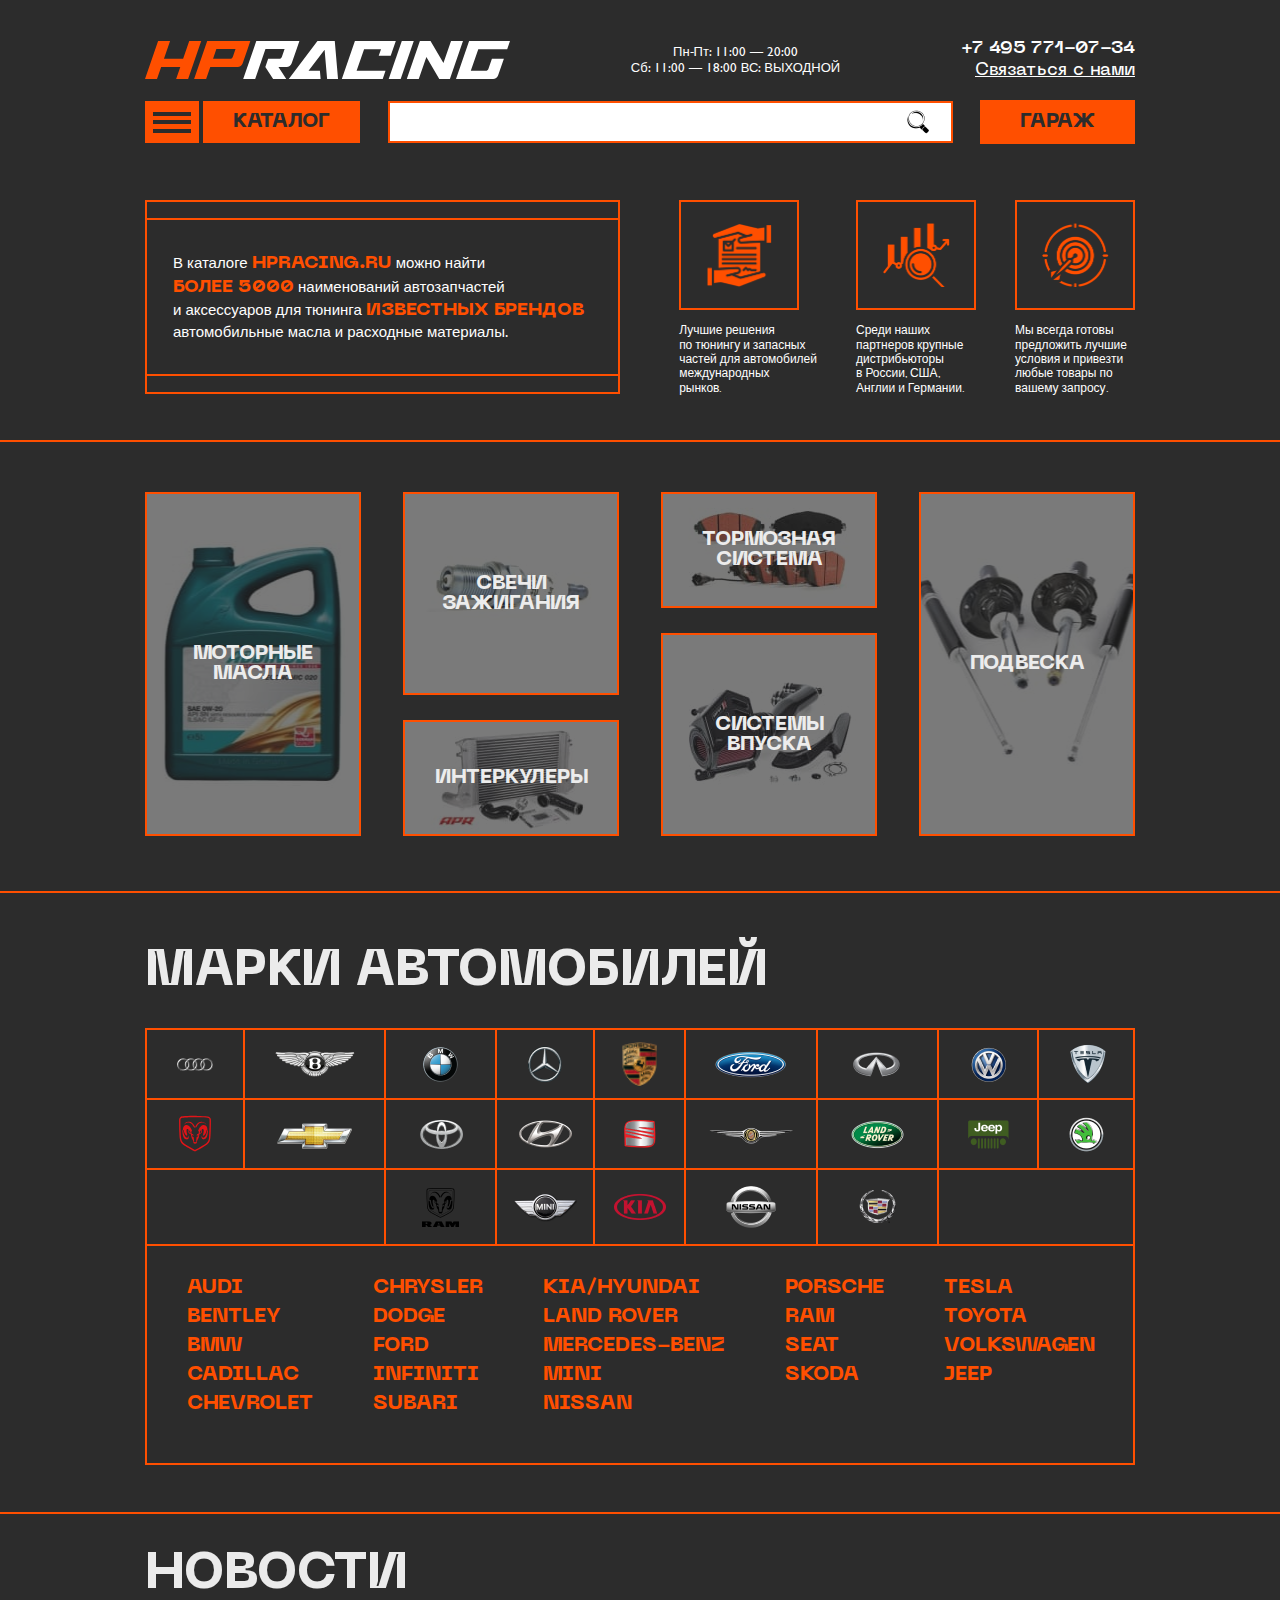
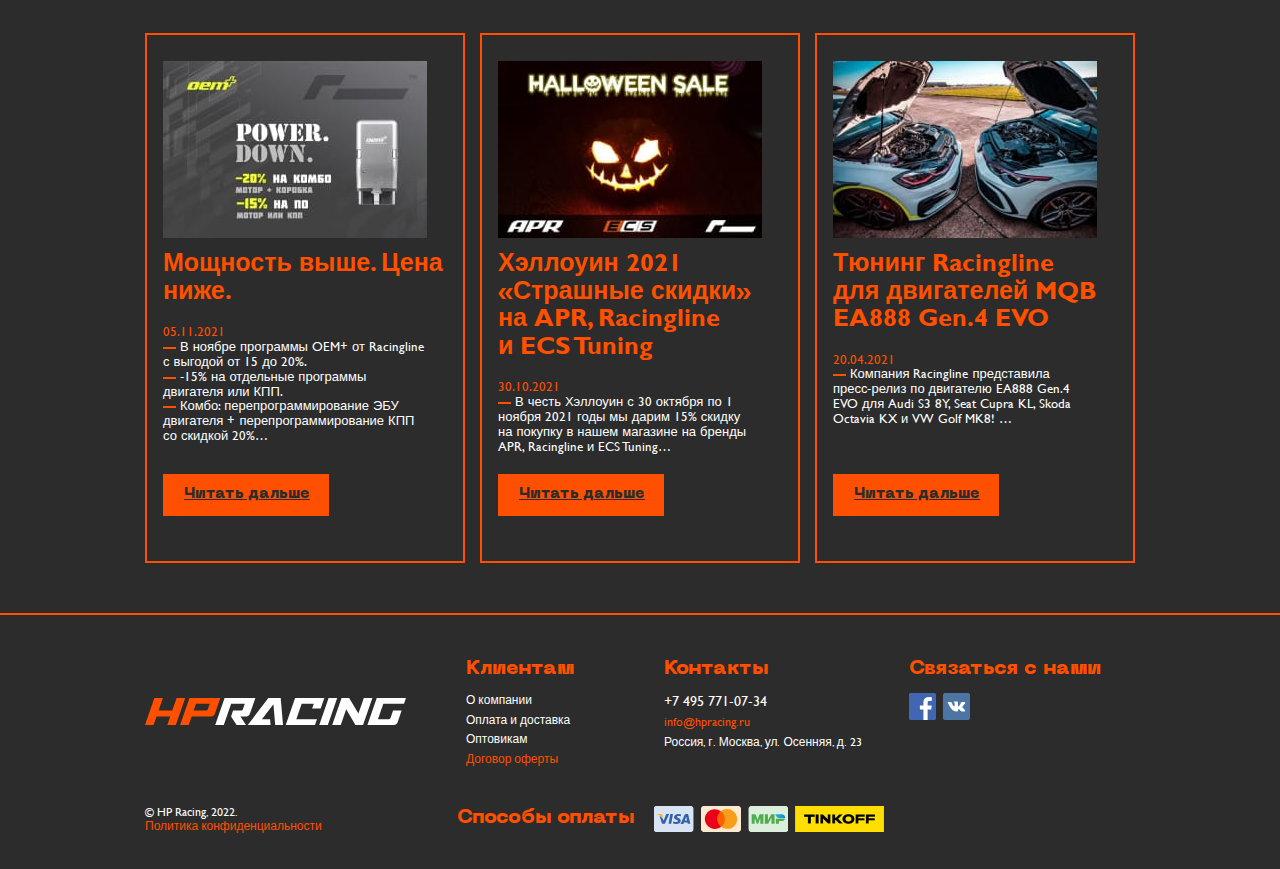
==== commit 3176319d: "responsive news-details" ====
--- a/app/index.html
+++ b/app/index.html
@@ -1,3 +1,3 @@
-<!DOCTYPE html><html class="page" lang="ru"><head><meta charset="UTF-8"><meta name="viewport" content="width=device-width,initial-scale=1"><meta http-equiv="X-UA-Compatible" content="ie=edge"><meta name="theme-color" content="#2C2C2C"><title>HPRacing</title><link rel="stylesheet" href="css/vendor.css"><link rel="stylesheet" href="css/main.css"></head><body><h1 class="visually-hidden">Главная страница</h1><div class="wrapper"><div class="content"><header class="header"><div class="container"><div class="header__top"><a class="header__logo logo" href="#"><img src="img/logo.svg" alt="Логотип" width="365" height="38"></a><p class="header__time">Пн-Пт: 11:00 — 20:00<br>Сб: 11:00 — 18:00 ВС: ВЫХОДНОЙ</p><a class="header__tel" href="tel:74957710734">+7 495 771-07-34<span>Связаться с нами</span></a></div><nav class="header__bottom"><div class="header__burger main-btn"><button class="burger btn-reset" aria-label="Открыть меню" aria-expanded="false" data-burger><span class="burger__line"></span></button></div><a class="header__catalog main-btn" href="#">каталог</a><form class="header__search form-search" action="#"><label class="visually-hidden" for="search">Поиск по сайту</label> <input class="form-search__input" id="search" type="search" name="search" required> <button class="form-search__btn btn-reset" type="submit"></button></form><a class="header__favorites main-btn" href="#">гараж</a></nav></div></header><main><section class="description"><h2 class="visually-hidden">Описание сайта</h2><div class="container"><div class="description__inner"><div class="description__content"><p>В каталоге <span><a class="description__link" href="#">Hpracing.ru</a></span> можно найти<br><span>более 5000</span> наименований автозапчастей<br>и аксессуаров для тюнинга <span>ИЗВЕСТНЫХ БРЕНДОВ</span> автомобильные масла и расходные материалы.</p></div><ul class="description__list list-reset"><li class="description__item"><div class="description__icon description__icon--solutions"></div><div class="description__text"><p>Лучшие решения<br>по тюнингу и запасных<br>частей для автомобилей<br>международных<br>рынков.</p></div></li><li class="description__item"><div class="description__icon description__icon--distributors"></div><div class="description__text"><p>Среди наших<br>партнеров крупные<br>дистрибьюторы<br>в России, США,<br>Англии и Германии.</p></div></li><li class="description__item"><div class="description__icon description__icon--terms"></div><div class="description__text"><p>Мы всегда готовы<br>предложить лучшие<br>условия и привезти<br>любые товары по <br>вашему запросу.</p></div></li></ul></div></div></section><section class="category"><h2 class="visually-hidden">Категории</h2><div class="container"><ul class="category__list list-reset"><li class="category__item" style="background-image: url('img/category-img/1.jpg');"><a class="category__link" href="#">моторные<br>масла</a></li><li class="category__item category__item--width" style="background-image: url('img/category-img/2.jpg');"><a class="category__link category__link--width" href="#">свечи зажигания</a></li><li class="category__item category__item--width" style="background-image: url('img/category-img/3.jpg');"><a class="category__link category__link--height" href="#">интеркулеры</a></li><li class="category__item category__item--width" style="background-image: url('img/category-img/4.jpg');"><a class="category__link category__link--height" href="#">тормозная система</a></li><li class="category__item category__item--width" style="background-image: url('img/category-img/5.jpg');"><a class="category__link category__link--width" href="#">системы<br>впуска</a></li><li class="category__item" style="background-image: url('img/category-img/6.jpg');"><a class="category__link" href="#">подвеска</a></li></ul></div></section><section class="car-brands"><div class="container"><h2 class="car-brands__title title">марки автомобилей</h2><div class="car-brands__content"><table class="car-brands__logos"><tbody><tr><td width="98"><img class="car-brands__img" src="img/car-brands/1.png" alt="car-brand" width="36" height="36"></td><td width="141"><img class="car-brands__img" src="img/car-brands/2.png" alt="car-brand" width="84" height="28"></td><td width="111"><img class="car-brands__img" src="img/car-brands/3.png" alt="car-brand" width="43" height="43"></td><td width="98"><img class="car-brands__img" src="img/car-brands/4.png" alt="car-brand" width="39" height="42"></td><td width="91"><img class="car-brands__img" src="img/car-brands/5.png" alt="car-brand" width="39" height="42"></td><td width="132"><img class="car-brands__img" src="img/car-brands/6.png" alt="car-brand" width="74" height="30"></td><td><img class="car-brands__img" src="img/car-brands/7.png" alt="car-brand" width="51" height="26"></td><td><img class="car-brands__img" src="img/car-brands/8.png" alt="car-brand" width="37" height="37"></td><td><img class="car-brands__img" src="img/car-brands/9.png" alt="car-brand" width="41" height="42"></td></tr><tr><td><img class="car-brands__img" src="img/car-brands/10.svg" alt="car-brand" width="40" height="40"></td><td><img class="car-brands__img" src="img/car-brands/11.png" alt="car-brand" width="82" height="31"></td><td><img class="car-brands__img" src="img/car-brands/12.png" alt="car-brand" width="47" height="31"></td><td><img class="car-brands__img" src="img/car-brands/13.png" alt="car-brand" width="53" height="52"></td><td><img class="car-brands__img" src="img/car-brands/14.png" alt="car-brand" width="40" height="30"></td><td><img class="car-brands__img" src="img/car-brands/15.png" alt="car-brand" width="95" height="20"></td><td><img class="car-brands__img" src="img/car-brands/16.png" alt="car-brand" width="53" height="29"></td><td><img class="car-brands__img" src="img/car-brands/17.png" alt="car-brand" width="43" height="31"></td><td><img class="car-brands__img" src="img/car-brands/18.png" alt="car-brand" width="37" height="37"></td></tr><tr><td colspan="2"></td><td><img class="car-brands__img" src="img/car-brands/19.png" alt="car-brand" width="37" height="39"></td><td><img class="car-brands__img" src="img/car-brands/20.png" alt="car-brand" width="64" height="31"></td><td><img class="car-brands__img" src="img/car-brands/21.png" alt="car-brand" width="52" height="52"></td><td><img class="car-brands__img" src="img/car-brands/22.png" alt="car-brand" width="72" height="72"></td><td><img class="car-brands__img" src="img/car-brands/23.png" alt="car-brand" width="39" height="34"></td><td colspan="2"></td></tr></tbody></table><ul class="car-brands__list list-reset"><li class="car-brands__item">audi</li><li class="car-brands__item">bentley</li><li class="car-brands__item">bmw</li><li class="car-brands__item">cadillac</li><li class="car-brands__item">chevrolet</li><li class="car-brands__item">chrysler</li><li class="car-brands__item">dodge</li><li class="car-brands__item">ford</li><li class="car-brands__item">infiniti</li><li class="car-brands__item">jeep</li><li class="car-brands__item">kia/hyundai</li><li class="car-brands__item">land rover</li><li class="car-brands__item">mercedes-benz</li><li class="car-brands__item">mini</li><li class="car-brands__item">nissan</li><li class="car-brands__item">porsche</li><li class="car-brands__item">ram</li><li class="car-brands__item">seat</li><li class="car-brands__item">skoda</li><li class="car-brands__item">subari</li><li class="car-brands__item">tesla</li><li class="car-brands__item">toyota</li><li class="car-brands__item">volkswagen</li></ul></div></div></section><section class="news"><div class="container"><h2 class="news__title title">новости</h2><ul class="news__list list-reset"><li class="news__item"><article class="news-card"><img class="news-card__img" src="img/news-img/1.jpg" alt="Мощность выше. Цена ниже." width="264" height="177"><h3 class="news-card__title">Мощность выше. Цена ниже.</h3><time class="news-card__time" datetime="05.11.2021">05.11.2021</time><ul class="news-card__list list-reset"><li class="news-card__item"><span class="news-card__line"></span> В ноябре программы OEM+ от Racingline с выгодой от 15 до 20%.</li><li class="news-card__item"><span class="news-card__line"></span> -15% на отдельные программы<br>двигателя или КПП.</li><li class="news-card__item"><span class="news-card__line"></span> Комбо: перепрограммирование ЭБУ двигателя + перепрограммирование КПП со скидкой 20%…</li></ul><a class="news-card__btn main-btn" href="#">Читать дальше</a></article></li><li class="news__item"><article class="news-card"><img class="news-card__img" src="img/news-img/2.jpg" alt="Хэллоуин 2021 «Страшные скидки» на APR, Racingline
+<!DOCTYPE html><html class="page" lang="ru"><head><meta charset="UTF-8"><meta name="viewport" content="width=device-width,initial-scale=1"><meta http-equiv="X-UA-Compatible" content="ie=edge"><meta name="theme-color" content="#2C2C2C"><title>HPRacing</title><link rel="stylesheet" href="css/vendor.css"><link rel="stylesheet" href="css/main.css"></head><body><h1 class="visually-hidden">Главная страница</h1><div class="wrapper"><div class="content"><header class="header"><div class="container"><div class="header__top"><a class="header__logo logo" href="#"><img src="img/logo.svg" alt="Логотип" width="365" height="38"></a><p class="header__time">Пн-Пт: 11:00 — 20:00<br>Сб: 11:00 — 18:00 ВС: ВЫХОДНОЙ</p><a class="header__tel" href="tel:74957710734">+7 495 771-07-34<span>Связаться с нами</span></a></div><nav class="header__bottom"><div class="header__burger main-btn"><button class="burger btn-reset" aria-label="Открыть меню" aria-expanded="false" data-burger><span class="burger__line"></span></button></div><a class="header__catalog main-btn" href="#">каталог</a><form class="header__search form-search" action="#"><label class="visually-hidden" for="search">Поиск по сайту</label> <input class="form-search__input" id="search" type="search" name="search" required> <button class="form-search__btn btn-reset" type="submit"></button></form><a class="header__favorites main-btn" href="#">гараж</a></nav></div></header><main><section class="description"><h2 class="visually-hidden">Описание сайта</h2><div class="container"><div class="description__inner"><div class="description__content"><p>В каталоге <span><a class="description__link" href="#">Hpracing.ru</a></span> можно найти<br><span>более 5000</span> наименований автозапчастей<br>и аксессуаров для тюнинга <span>ИЗВЕСТНЫХ БРЕНДОВ</span> автомобильные масла и расходные материалы.</p></div><ul class="description__list list-reset"><li class="description__item"><div class="description__icon description__icon--solutions"></div><div class="description__text"><p>Лучшие решения<br>по тюнингу и запасных<br>частей для автомобилей<br>международных<br>рынков.</p></div></li><li class="description__item"><div class="description__icon description__icon--distributors"></div><div class="description__text"><p>Среди наших<br>партнеров крупные<br>дистрибьюторы<br>в России, США,<br>Англии и Германии.</p></div></li><li class="description__item"><div class="description__icon description__icon--terms"></div><div class="description__text"><p>Мы всегда готовы<br>предложить лучшие<br>условия и привезти<br>любые товары по <br>вашему запросу.</p></div></li></ul></div></div></section><section class="category"><h2 class="visually-hidden">Категории</h2><div class="container"><ul class="category__list list-reset"><li class="category__item" style="background-image: url('img/category-img/1.jpg');"><a class="category__link" href="#">моторные<br>масла</a></li><li class="category__item category__item--width" style="background-image: url('img/category-img/2.jpg');"><a class="category__link category__link--width" href="#">свечи зажигания</a></li><li class="category__item category__item--width" style="background-image: url('img/category-img/3.jpg');"><a class="category__link category__link--height" href="#">интеркулеры</a></li><li class="category__item category__item--width" style="background-image: url('img/category-img/4.jpg');"><a class="category__link category__link--height" href="#">тормозная система</a></li><li class="category__item category__item--width" style="background-image: url('img/category-img/5.jpg');"><a class="category__link category__link--width" href="#">системы<br>впуска</a></li><li class="category__item" style="background-image: url('img/category-img/6.jpg');"><a class="category__link" href="#">подвеска</a></li></ul></div></section><section class="car-brands"><div class="container"><h2 class="car-brands__title title">марки автомобилей</h2><div class="car-brands__content"><table class="car-brands__logos"><tbody><tr><td width="98"><img class="car-brands__img" src="img/car-brands/1.png" alt="car-brand" width="36" height="36"></td><td width="141"><img class="car-brands__img" src="img/car-brands/2.png" alt="car-brand" width="84" height="28"></td><td width="111"><img class="car-brands__img" src="img/car-brands/3.png" alt="car-brand" width="43" height="43"></td><td width="98"><img class="car-brands__img" src="img/car-brands/4.png" alt="car-brand" width="39" height="42"></td><td width="91"><img class="car-brands__img" src="img/car-brands/5.png" alt="car-brand" width="39" height="42"></td><td width="132"><img class="car-brands__img" src="img/car-brands/6.png" alt="car-brand" width="74" height="30"></td><td><img class="car-brands__img" src="img/car-brands/7.png" alt="car-brand" width="51" height="26"></td><td><img class="car-brands__img" src="img/car-brands/8.png" alt="car-brand" width="37" height="37"></td><td><img class="car-brands__img" src="img/car-brands/9.png" alt="car-brand" width="41" height="42"></td></tr><tr><td><img class="car-brands__img" src="img/car-brands/10.svg" alt="car-brand" width="40" height="40"></td><td><img class="car-brands__img" src="img/car-brands/11.png" alt="car-brand" width="82" height="31"></td><td><img class="car-brands__img" src="img/car-brands/12.png" alt="car-brand" width="47" height="31"></td><td><img class="car-brands__img" src="img/car-brands/13.png" alt="car-brand" width="53" height="52"></td><td><img class="car-brands__img" src="img/car-brands/14.png" alt="car-brand" width="40" height="30"></td><td><img class="car-brands__img" src="img/car-brands/15.png" alt="car-brand" width="95" height="20"></td><td><img class="car-brands__img" src="img/car-brands/16.png" alt="car-brand" width="53" height="29"></td><td><img class="car-brands__img" src="img/car-brands/17.png" alt="car-brand" width="43" height="31"></td><td><img class="car-brands__img" src="img/car-brands/18.png" alt="car-brand" width="37" height="37"></td></tr><tr><td colspan="2"></td><td><img class="car-brands__img" src="img/car-brands/19.png" alt="car-brand" width="37" height="39"></td><td><img class="car-brands__img" src="img/car-brands/20.png" alt="car-brand" width="64" height="31"></td><td><img class="car-brands__img" src="img/car-brands/21.png" alt="car-brand" width="52" height="52"></td><td><img class="car-brands__img" src="img/car-brands/22.png" alt="car-brand" width="72" height="72"></td><td><img class="car-brands__img" src="img/car-brands/23.png" alt="car-brand" width="39" height="34"></td><td colspan="2"></td></tr></tbody></table><ul class="car-brands__list list-reset"><li class="car-brands__item">audi</li><li class="car-brands__item">Chrysler</li><li class="car-brands__item">KIA/Hyundai</li><li class="car-brands__item">Porsche</li><li class="car-brands__item">TESLA</li><li class="car-brands__item">Bentley</li><li class="car-brands__item">DODGE</li><li class="car-brands__item">Land Rover</li><li class="car-brands__item">RAM</li><li class="car-brands__item">TOYOTA</li><li class="car-brands__item">BMW</li><li class="car-brands__item">FORD</li><li class="car-brands__item">mercedes-benz</li><li class="car-brands__item">SEAT</li><li class="car-brands__item">Volkswagen</li><li class="car-brands__item">Cadillac</li><li class="car-brands__item">INFINITI</li><li class="car-brands__item">MINI</li><li class="car-brands__item">SKODA</li><li class="car-brands__item">JEEP</li><li class="car-brands__item">Chevrolet</li><li class="car-brands__item">SUBARI</li><li class="car-brands__item">Nissan</li></ul></div></div></section><section class="news"><div class="container"><h2 class="news__title title">новости</h2><ul class="news__list list-reset"><li class="news__item"><article class="news-card"><img class="news-card__img" src="img/news-img/1.jpg" alt="Мощность выше. Цена ниже." width="264" height="177"><h3 class="news-card__title">Мощность выше. Цена ниже.</h3><time class="news-card__time" datetime="05.11.2021">05.11.2021</time><ul class="news-card__list list-reset"><li class="news-card__item"><span class="news-card__line"></span> В ноябре программы OEM+ от Racingline с выгодой от 15 до 20%.</li><li class="news-card__item"><span class="news-card__line"></span> -15% на отдельные программы<br>двигателя или КПП.</li><li class="news-card__item"><span class="news-card__line"></span> Комбо: перепрограммирование ЭБУ двигателя + перепрограммирование КПП со скидкой 20%…</li></ul><a class="news-card__btn main-btn" href="#">Читать дальше</a></article></li><li class="news__item"><article class="news-card"><img class="news-card__img" src="img/news-img/2.jpg" alt="Хэллоуин 2021 «Страшные скидки» на APR, Racingline
           и ECS Tuning" width="264" height="177"><h3 class="news-card__title">Хэллоуин 2021 «Страшные скидки» на APR, Racingline и ECS Tuning</h3><time class="news-card__time" datetime="30.10.2021">30.10.2021</time><ul class="news-card__list list-reset"><li class="news-card__item"><span class="news-card__line"></span> В честь Хэллоуин с 30 октября по 1<br>ноября 2021 годы мы дарим 15% скидку на покупку в нашем магазине на бренды APR, Racingline и ECS Tuning…</li></ul><a class="news-card__btn main-btn" href="#">Читать дальше</a></article></li><li class="news__item"><article class="news-card"><img class="news-card__img" src="img/news-img/3.jpg" alt="Тюнинг Racingline
           для двигателей MQB EA888 Gen.4 EVO" width="264" height="177"><h3 class="news-card__title">Тюнинг Racingline<br>для двигателей MQB EA888 Gen.4 EVO</h3><time class="news-card__time" datetime="20.04.2021">20.04.2021</time><ul class="news-card__list list-reset"><li class="news-card__item"><span class="news-card__line"></span> Компания Racingline представила<br>пресс-релиз по двигателю EA888 Gen.4<br>EVO для Audi S3 8Y, Seat Cupra KL, Skoda Octavia KX и VW Golf MK8! …</li></ul><a class="news-card__btn main-btn" href="#">Читать дальше</a></article></li></ul></div></section></main></div><footer class="footer"><div class="container"><div class="footer__top"><a class="footer__logo logo" href="#"><img src="img/logo.svg" alt="Логотип" width="261" height="28"></a><div class="footer__content"><div class="footer__clients"><p class="footer__text">Клиентам</p><ul class="footer__list list-reset"><li class="footer__item"><a class="footer__link" href="#">О компании</a></li><li class="footer__item"><a class="footer__link" href="#">Оплата и доставка</a></li><li class="footer__item"><a class="footer__link" href="#">Оптовикам</a></li><li class="footer__item"><a class="footer__link footer__link--active" href="#">Договор оферты</a></li></ul></div><div class="footer__contacts"><p class="footer__text">Контакты</p><ul class="footer__list list-reset"><li class="footer__item"><a class="footer__link footer__link--size" href="tel:74957710734">+7 495 771-07-34</a></li><li class="footer__item"><a class="footer__link footer__link--active" href="mailto:info@hpracing.ru">info@hpracing.ru</a></li><li class="footer__item"><a class="footer__link" href="#">Россия, г. Москва, ул. Осенняя, д. 23</a></li></ul></div><div class="footer__connect"><p class="footer__text">Связаться с нами</p><ul class="socials list-reset"><li class="socials__item"><a class="socials__link socials__link--facebook" href="#"><span class="visually-hidden">фейсбук</span></a></li><li class="socials__item"><a class="socials__link socials__link--vk" href="#"><span class="visually-hidden">вконтакте</span></a></li></ul></div></div></div><div class="footer__bottom"><p class="footer__copyright">© HP Racing, 2022. <a class="footer__privacy" href="#">Политика конфиденциальности</a></p><div class="payment-methods"><span class="payment-methods__text">Способы оплаты</span><ul class="payment-methods__list list-reset"><li class="payment-methods__item payment-methods__item--visa"><span class="visually-hidden">виза</span></li><li class="payment-methods__item payment-methods__item--mastercard"><span class="visually-hidden">мастер-кард</span></li><li class="payment-methods__item payment-methods__item--mir"><span class="visually-hidden">мир</span></li><li class="payment-methods__item payment-methods__item--tinkoff"><span class="visually-hidden">тинькофф</span></li></ul></div></div></div></footer><script src="js/main.js"></script></div></body></html>--- a/app/css/main.css
+++ b/app/css/main.css
@@ -1 +1 @@
-:root{--font-family:"Gill_Sans_MT",Tahoma,sans-serif;--content-width:990px;--container-offset:15px;--container-offsetMobile:10px;--container-width:calc(var(--content-width) + (var(--container-offset) * 2));--white300:#FEFEFE;--orange400:#FF4F00;--black600:#2C2C2C;--neueMachina:"NeueMachina";--roboto:"Roboto"}.custom-checkbox__field:checked+.custom-checkbox__content::after{opacity:1}.custom-checkbox__field:focus+.custom-checkbox__content::before{outline:red solid 2px;outline-offset:2px}.custom-checkbox__field:disabled+.custom-checkbox__content{opacity:.4;pointer-events:none}@font-face{font-family:Gill_Sans_MT;src:url(../fonts/Gill_Sans_MT_Bold.woff2) format("woff2");src:url(../fonts/Gill_Sans_MT_Bold.woff) format("woff");font-weight:700;font-display:swap;font-style:normal}@font-face{font-family:Gill_Sans_MT;src:url(../fonts/gill-sans-mt-Regular.woff2) format("woff2");src:url(../fonts/gill-sans-mt-Regular.woff) format("woff");font-weight:400;font-display:swap;font-style:normal}@font-face{font-family:NeueMachina;src:url(../fonts/NeueMachina-Ultrabold.woff2) format("woff2");src:url(../fonts/NeueMachina-Ultrabold.woff) format("woff");font-weight:800;font-display:swap;font-style:normal}@font-face{font-family:NeueMachina;src:url(../fonts/NeueMachina-Bold.woff2) format("woff2");src:url(../fonts/NeueMachina-Bold.woff) format("woff");font-weight:700;font-display:swap;font-style:normal}@font-face{font-family:NeueMachina;src:url(../fonts/NeueMachina-Medium.woff2) format("woff2");src:url(../fonts/NeueMachina-Medium.woff) format("woff");font-weight:500;font-display:swap;font-style:normal}@font-face{font-family:NeueMachina;src:url(../fonts/NeueMachina-Regular.woff2) format("woff2");src:url(../fonts/NeueMachina-Regular.woff) format("woff");font-weight:400;font-display:swap;font-style:normal}@font-face{font-family:Roboto;src:url(../fonts/Roboto-Regular.woff2) format("woff2");src:url(../fonts/Roboto-Regular.woff) format("woff");font-weight:400;font-display:swap;font-style:normal}html{-webkit-box-sizing:border-box;box-sizing:border-box}*,::after,::before{-webkit-box-sizing:inherit;box-sizing:inherit}.page{height:100%;font-family:var(--font-family,sans-serif);-webkit-text-size-adjust:100%;scroll-behavior:smooth}.wrapper{display:-webkit-box;display:-ms-flexbox;display:flex;-webkit-box-orient:vertical;-webkit-box-direction:normal;-ms-flex-direction:column;flex-direction:column;height:100%}.content{-webkit-box-flex:1;-ms-flex:1 0 auto;flex:1 0 auto}.footer{-webkit-box-flex:0;-ms-flex:0 0 auto;flex:0 0 auto}body{height:100%;font-size:12px;font-weight:400;line-height:1.2;color:var(--white300);background-color:#2c2c2c}h1,h2,h3,h4,h5,h6,p{padding:0;margin:0}img{height:auto;max-width:100%;-o-object-fit:cover;object-fit:cover;display:block}a{text-decoration:none;color:inherit;outline:transparent;-webkit-transition:color .2s,background-color .2s,opacity .2s;-o-transition:color .2s,background-color .2s,opacity .2s;transition:color .2s,background-color .2s,opacity .2s}.logo:focus{-webkit-box-shadow:0 0 0 2px rgba(255,104,56,.7);box-shadow:0 0 0 2px rgba(255,104,56,.7)}.logo:hover{opacity:.8}.logo:active{opacity:.5}.is-hidden{display:none!important}.btn-reset{border:none;padding:0;background:0 0;cursor:pointer;-webkit-appearance:none;-moz-appearance:none;appearance:none}.list-reset{list-style:none;margin:0;padding:0}.input-reset{-webkit-appearance:none;-moz-appearance:none;appearance:none;border:none;border-radius:0;background-color:#fff}.input-reset::-webkit-search-cancel-button,.input-reset::-webkit-search-decoration,.input-reset::-webkit-search-results-button,.input-reset::-webkit-search-results-decoration{display:none}.visually-hidden{position:absolute;overflow:hidden;margin:-1px;border:0;padding:0;width:1px;height:1px;clip:rect(0 0 0 0)}.container{margin:0 auto;padding:0 var(--container-offset);max-width:var(--container-width)}@media (max-width:414px){.container{padding:0 var(--container-offsetMobile)}}.js-focus-visible :focus:not(.focus-visible){outline:0}.dis-scroll{position:fixed;left:0;top:0;overflow:hidden;width:100%;height:100vh;-ms-scroll-chaining:none;overscroll-behavior:none}.page--ios .dis-scroll{position:relative}.burger{--burger-width:38px;--burger-height:21px;--burger-line-height:4px;position:relative;border:none;padding:0;width:var(--burger-width);height:var(--burger-height);color:#2c2c2c;background-color:transparent;cursor:pointer}.burger::after,.burger::before{content:"";position:absolute;left:0;width:100%;height:var(--burger-line-height);background-color:currentColor;-webkit-transition:top .3s ease-in-out,-webkit-transform .3s ease-in-out;transition:transform .3s ease-in-out,top .3s ease-in-out,-webkit-transform .3s ease-in-out;-o-transition:transform .3s ease-in-out,top .3s ease-in-out}.burger::before{top:0}.burger::after{top:calc(100% - var(--burger-line-height))}.burger__line{position:absolute;left:0;top:50%;width:100%;height:var(--burger-line-height);background-color:currentColor;-webkit-transform:translateY(-50%);-ms-transform:translateY(-50%);transform:translateY(-50%);-webkit-transition:-webkit-transform .3s ease-in-out;transition:transform .3s ease-in-out;-o-transition:transform .3s ease-in-out;transition:transform .3s ease-in-out,-webkit-transform .3s ease-in-out}.burger--active::before{top:50%;-webkit-transform:rotate(45deg);-ms-transform:rotate(45deg);transform:rotate(45deg);-webkit-transition:top .3s ease-in-out,-webkit-transform .3s ease-in-out;transition:transform .3s ease-in-out,top .3s ease-in-out,-webkit-transform .3s ease-in-out;-o-transition:transform .3s ease-in-out,top .3s ease-in-out}.burger--active::after{top:50%;-webkit-transform:rotate(-45deg);-ms-transform:rotate(-45deg);transform:rotate(-45deg);-webkit-transition:top .3s ease-in-out,-webkit-transform .3s ease-in-out;transition:transform .3s ease-in-out,top .3s ease-in-out,-webkit-transform .3s ease-in-out;-o-transition:transform .3s ease-in-out,top .3s ease-in-out}.burger--active .burger__line{-webkit-transform:scale(0);-ms-transform:scale(0);transform:scale(0);-webkit-transition:-webkit-transform .3s ease-in-out;transition:transform .3s ease-in-out;-o-transition:transform .3s ease-in-out;transition:transform .3s ease-in-out,-webkit-transform .3s ease-in-out}.main__inner{display:-webkit-box;display:-ms-flexbox;display:flex;-webkit-box-pack:justify;-ms-flex-pack:justify;justify-content:space-between}.main-btn{font-family:var(--neueMachina);font-weight:800;font-size:20px;text-transform:uppercase;padding:9px 30px;color:var(--black600);background-color:var(--orange400);-webkit-transition:background-color .2s;-o-transition:background-color .2s;transition:background-color .2s}.main-btn:focus{-webkit-box-shadow:0 0 0 2px rgba(230,56,4,.7);box-shadow:0 0 0 2px rgba(230,56,4,.7)}.main-btn:hover{background-color:#b33700}.main-btn:active{background-color:transparent;color:#fff}.main-btn:active .burger{color:#fff}.form-search{position:relative}.form-search__input{width:100%;height:38px;font-size:16px;padding:0 55px 0 10px;border:none}.form-search__btn{position:absolute;right:10px;bottom:0;top:0;width:44px;background-image:url(../img/search-icon.png);background-repeat:no-repeat;background-position:center center}.title{font-family:var(--neueMachina);font-weight:800;font-size:50px;text-transform:uppercase;color:#ebebeb}@media (max-width:414px){.title{font-size:35px}}.news-card{display:-webkit-box;display:-ms-flexbox;display:flex;-webkit-box-orient:vertical;-webkit-box-direction:normal;-ms-flex-direction:column;flex-direction:column;-webkit-box-align:start;-ms-flex-align:start;align-items:flex-start;border:2px solid var(--orange400);padding:26px 8px 45px 16px;height:100%}.news-card__img{margin-bottom:11px}.news-card__title{color:var(--orange400);font-weight:700;font-size:25px;margin-bottom:20px;line-height:1.1}.news-card__time{color:var(--orange400);font-size:13px}.news-card__list{margin-bottom:23px;max-width:266px}.news-card__item{font-size:13px;line-height:1.15}.news-card__line{display:inline-block;vertical-align:middle;width:13px;height:2px;background-color:var(--orange400)}.news-card__btn{margin-top:auto;text-decoration:underline;font-size:15px;padding:13px 15px 13px 13px;text-transform:initial}.socials{display:-webkit-box;display:-ms-flexbox;display:flex}.socials__item:not(:last-child){margin-right:7px}.socials__link{display:block;width:27px;height:27px;background-repeat:no-repeat;background-position:center center;background-size:cover}.socials__link--facebook{background-image:url(../img/socials/facebook.png)}.socials__link--vk{background-image:url(../img/socials/vkontakte.png)}.payment-methods{display:-webkit-box;display:-ms-flexbox;display:flex}.payment-methods__text{font-family:var(--neueMachina);font-weight:800;font-size:20px;color:var(--orange400);margin-right:20px}@media (max-width:768px){.payment-methods{margin-bottom:52px}.payment-methods__text{margin-right:32px}}.payment-methods__list{display:-webkit-box;display:-ms-flexbox;display:flex}.payment-methods__item{width:40px;height:26px;background-repeat:no-repeat;background-position:center center}.payment-methods__item:not(:last-child){margin-right:7px}@media (max-width:768px){.payment-methods__item:not(:last-child){margin-right:11px}}.payment-methods__item--visa{background-image:url(../img/payment-img/visa.svg)}.payment-methods__item--mastercard{background-image:url(../img/payment-img/mc.svg)}.payment-methods__item--mir{background-image:url(../img/payment-img/mir.svg)}.payment-methods__item--tinkoff{background-image:url(../img/payment-img/tinkoff.png);width:89px}@media (max-width:414px){.payment-methods{-webkit-box-orient:vertical;-webkit-box-direction:normal;-ms-flex-direction:column;flex-direction:column}.payment-methods__text{margin-bottom:15px;margin-right:0}.payment-methods__list{-ms-flex-wrap:wrap;flex-wrap:wrap;max-width:180px}.payment-methods__item:not(:last-child){margin-right:7px}.payment-methods__item--tinkoff{margin-top:7px}}.product-card{max-width:224px;width:100%;padding:25px 0;border:1px solid var(--orange400)}.product-card__img{margin-bottom:13px}.product-card__box{padding:0 11px;display:-webkit-box;display:-ms-flexbox;display:flex;-webkit-box-orient:vertical;-webkit-box-direction:normal;-ms-flex-direction:column;flex-direction:column}.product-card__heading{margin-bottom:24px}.product-card__link{font-size:14px;font-weight:400}.product-card__link:focus{opacity:.67}.product-card__link:hover{color:var(--orange400)}.product-card__link:active{color:#d9d9d9}.product-card__inner{margin-top:auto;display:-webkit-box;display:-ms-flexbox;display:flex;-webkit-box-align:center;-ms-flex-align:center;align-items:center;-webkit-box-pack:justify;-ms-flex-pack:justify;justify-content:space-between;font-family:var(--neueMachina);font-weight:800}.product-card__price{color:var(--orange400);font-size:18px}.product-card__btn{padding:8px 14px;border:1px solid var(--orange400);background-color:transparent;color:#ebebeb;cursor:pointer;font-size:14px;line-height:1;text-transform:initial}.custom-checkbox__field{position:absolute;z-index:-1;opacity:0}.custom-checkbox__field:not(:disabled):not(:checked)+span:hover::before{border-color:#b3d7ff}.custom-checkbox__field:not(:disabled):active+span::before{background-color:#b3d7ff;border-color:#b3d7ff}.custom-checkbox__field:focus+span::before{-webkit-box-shadow:0 0 0 .2rem rgba(0,123,255,.25);box-shadow:0 0 0 .2rem rgba(0,123,255,.25)}.custom-checkbox__field:focus:not(:checked)+span::before{border-color:#80bdff}.custom-checkbox__field:checked+span::before{border-color:var(--orange400);background-color:var(--orange400);background-image:url("data:image/svg+xml,%3Csvg version='1.1' id='fi_32282' xmlns='http://www.w3.org/2000/svg' xmlns:xlink='http://www.w3.org/1999/xlink' x='0px' y='0px' width='405.272px' height='405.272px' viewBox='0 0 405.272 405.272' style='enable-background:new 0 0 405.272 405.272;' xml:space='preserve'%3E%3Cg%3E%3Cpath d='M393.401,124.425L179.603,338.208c-15.832,15.835-41.514,15.835-57.361,0L11.878,227.836 c-15.838-15.835-15.838-41.52,0-57.358c15.841-15.841,41.521-15.841,57.355-0.006l81.698,81.699L336.037,67.064 c15.841-15.841,41.523-15.829,57.358,0C409.23,82.902,409.23,108.578,393.401,124.425z'%3E%3C/path%3E%3C/g%3E%3Cg%3E%3C/g%3E%3Cg%3E%3C/g%3E%3Cg%3E%3C/g%3E%3Cg%3E%3C/g%3E%3Cg%3E%3C/g%3E%3Cg%3E%3C/g%3E%3Cg%3E%3C/g%3E%3Cg%3E%3C/g%3E%3Cg%3E%3C/g%3E%3Cg%3E%3C/g%3E%3Cg%3E%3C/g%3E%3Cg%3E%3C/g%3E%3Cg%3E%3C/g%3E%3Cg%3E%3C/g%3E%3Cg%3E%3C/g%3E%3C/svg%3E")}.custom-checkbox__field:disabled+span::before{background-color:#e9ecef}.custom-checkbox__content{display:-webkit-inline-box;display:-ms-inline-flexbox;display:inline-flex;-webkit-box-align:center;-ms-flex-align:center;align-items:center;-webkit-user-select:none;-moz-user-select:none;-ms-user-select:none;user-select:none}.custom-checkbox__content::before{content:"";display:inline-block;width:14px;height:14px;-ms-flex-negative:0;flex-shrink:0;-webkit-box-flex:0;-ms-flex-positive:0;flex-grow:0;border:1px solid #ebebeb;margin-right:.5em;background-repeat:no-repeat;background-position:center center;background-size:50% 50%}.form-login{max-width:310px;margin:0 auto;display:-webkit-box;display:-ms-flexbox;display:flex;-webkit-box-orient:vertical;-webkit-box-direction:normal;-ms-flex-direction:column;flex-direction:column}.form-login--register{max-width:430px}.form-login__fields{margin-bottom:30px}.form-login__input{display:block;width:100%;height:60px;border:2px solid var(--orange400);background-color:transparent;font-size:15px;color:#b1b1b1;padding:20px}.form-login__input:not(:last-child){margin-bottom:15px}.form-login__inner{display:-webkit-box;display:-ms-flexbox;display:flex;margin-bottom:10px}.form-login__btn{padding:12px 30px;border:none}.form-login__btn:not(:last-child){margin-right:26px}.form-login__btn--password{padding:12px 22px;font-size:12px;line-height:1;display:-webkit-box;display:-ms-flexbox;display:flex;-webkit-box-align:center;-ms-flex-align:center;align-items:center;-webkit-box-pack:center;-ms-flex-pack:center;justify-content:center;background-color:transparent;border:2px solid var(--orange400);color:var(--orange400)}.form-login__link{-ms-flex-item-align:end;align-self:flex-end;text-decoration:underline;font-size:13px}.form-login__link:focus{-webkit-box-shadow:0 0 0 2px rgba(255,104,56,.7);box-shadow:0 0 0 2px rgba(255,104,56,.7)}.form-login__link:hover{color:var(--orange400)}.form-login__link:active{color:#d9d9d9}.form-login__checkbox{margin-bottom:45px}.form-login__content{-webkit-box-align:start;-ms-flex-align:start;align-items:flex-start;max-width:385px;font-size:15px;color:#b1b1b1}.form-login__content::before{background-color:var(--orange400);border:none;margin-right:0;width:15px;height:15px}.header{margin-bottom:56px}.header__top{display:-webkit-box;display:-ms-flexbox;display:flex;-webkit-box-pack:justify;-ms-flex-pack:justify;justify-content:space-between;-webkit-box-align:center;-ms-flex-align:center;align-items:center;padding-top:38px;margin-bottom:19px}.header__time{text-align:center;font-size:13px}.header__tel{font-family:var(--neueMachina);font-size:18px;font-weight:700;text-align:end}.header__tel span{text-decoration:underline;display:block;font-weight:500}@media (max-width:768px){.header__top{-webkit-box-orient:vertical;-webkit-box-direction:normal;-ms-flex-direction:column;flex-direction:column;padding-top:25px;margin-bottom:45px}.header__logo{margin-bottom:12px}.header__tel{-webkit-box-ordinal-group:0;-ms-flex-order:-1;order:-1;margin-bottom:43px}}.header__bottom{display:-webkit-box;display:-ms-flexbox;display:flex;-webkit-box-align:center;-ms-flex-align:center;align-items:center;-ms-flex-wrap:wrap;flex-wrap:wrap}.header__burger{width:54px;height:42px;margin-right:4px;padding:0;background-color:var(--orange400);display:-webkit-box;display:-ms-flexbox;display:flex;-webkit-box-align:center;-ms-flex-align:center;align-items:center;-webkit-box-pack:center;-ms-flex-pack:center;justify-content:center}@media (max-width:414px){.header__tel{margin-bottom:17px}.header__burger{width:48px;height:38px;margin-right:2px}}.header__catalog,.header__search{margin-right:auto}.header__search{border:2px solid var(--orange400);max-width:565px;width:100%}@media (max-width:768px){.header__search{-webkit-box-ordinal-group:4;-ms-flex-order:3;order:3;-webkit-box-flex:1;-ms-flex-positive:1;flex-grow:1;max-width:100%;margin-top:30px}.footer__top{-webkit-box-orient:vertical;-webkit-box-direction:normal;-ms-flex-direction:column;flex-direction:column;-webkit-box-align:center;-ms-flex-align:center;align-items:center}}.header__favorites{padding:10px 40px}@media (max-width:414px){.header__search{margin-top:10px}.header__catalog,.header__favorites{padding:10px 25px;font-size:15px}}.footer{padding-bottom:35px;padding-top:4px}.footer__top{display:-webkit-box;display:-ms-flexbox;display:flex;margin-bottom:39px}.footer__logo{-ms-flex-item-align:center;-ms-grid-row-align:center;align-self:center;margin-right:60px}@media (max-width:768px){.footer__logo{-webkit-box-orient:vertical;-webkit-box-direction:normal;-ms-flex-direction:column;flex-direction:column;width:394px;margin-bottom:49px}.footer__logo img{width:100%}.footer__clients,.footer__connect,.footer__contacts{max-width:110px}}.footer__content{display:-webkit-box;display:-ms-flexbox;display:flex}@media (max-width:414px){.footer__logo{width:291px;margin:0 auto 49px}.footer__content{-ms-flex-wrap:wrap;flex-wrap:wrap;-webkit-box-pack:justify;-ms-flex-pack:justify;justify-content:space-between}}.footer__clients{margin-right:90px}@media (max-width:414px){.footer__clients{margin-right:0}}.footer__contacts{margin-right:47px}@media (max-width:414px){.footer__contacts{margin-right:0;margin-bottom:45px}.footer__connect{max-width:100%}}.footer__text{margin-bottom:12px;font-family:var(--neueMachina);color:var(--orange400);font-size:20px;font-weight:800}.footer__item:not(:last-child){margin-bottom:5px}.footer__link{-webkit-transition:color .2s;-o-transition:color .2s;transition:color .2s}.footer__link--active{color:var(--orange400)}.footer__link--size{font-size:14px}.footer__link:focus{-webkit-box-shadow:0 0 0 2px rgba(255,104,56,.7);box-shadow:0 0 0 2px rgba(255,104,56,.7)}.footer__link:hover{color:var(--orange400)}.footer__link:active{color:#d9d9d9}.footer__bottom{display:-webkit-box;display:-ms-flexbox;display:flex;-webkit-box-align:center;-ms-flex-align:center;align-items:center}@media (max-width:768px){.footer__bottom{-webkit-box-orient:vertical;-webkit-box-direction:normal;-ms-flex-direction:column;flex-direction:column}}@media (max-width:414px){.footer__bottom{-webkit-box-align:start;-ms-flex-align:start;align-items:flex-start}}.footer__copyright{margin-right:135px}@media (max-width:768px){.footer__copyright{-webkit-box-ordinal-group:3;-ms-flex-order:2;order:2;margin-right:0;display:-webkit-box;display:-ms-flexbox;display:flex;-webkit-box-pack:justify;-ms-flex-pack:justify;justify-content:space-between;width:100%}}.footer__privacy{display:block;color:var(--orange400)}.footer__privacy:hover{text-decoration:underline}.description{padding-bottom:12px}.description--about-page{padding-bottom:32px}@media (max-width:414px){.footer__copyright{-webkit-box-orient:vertical;-webkit-box-direction:normal;-ms-flex-direction:column;flex-direction:column}.footer__privacy{margin-top:3px}.description--about-page{border-bottom:2px solid var(--orange400);margin-bottom:32px}}.description__inner{display:-webkit-box;display:-ms-flexbox;display:flex;-webkit-box-pack:justify;-ms-flex-pack:justify;justify-content:space-between;margin-bottom:33px}@media (max-width:768px){.description__inner{-webkit-box-orient:vertical;-webkit-box-direction:normal;-ms-flex-direction:column;flex-direction:column;-webkit-box-align:center;-ms-flex-align:center;align-items:center}}.description__content{-ms-flex-negative:0;flex-shrink:0;max-width:475px;height:100%;font-size:15px;line-height:1.3;padding:50px 26px;border:2px solid var(--orange400);position:relative;margin-right:53px}.description__content::after,.description__content::before{content:"";position:absolute;height:2px;background-color:var(--orange400);left:0;right:0}.description__content::before{top:16px}.description__content::after{bottom:16px}.description__content p{margin:0}.description__content p:not(:last-child){margin-bottom:10px}.description__content span{color:var(--orange400);font-family:var(--neueMachina);font-weight:800;font-size:18px;text-transform:uppercase}.description__link:hover{text-decoration:underline}.description__list{display:-webkit-box;display:-ms-flexbox;display:flex}.description__item:not(:last-child){margin-right:27px}@media (max-width:768px){.description__content{margin-bottom:26px;margin-right:0}.description__item{max-width:135px}.description__item:not(:last-child){margin-right:40px}}.description__icon{width:120px;height:110px;border:2px solid var(--orange400);margin-bottom:13px;background-repeat:no-repeat;background-position:center center;background-size:70px 64px}.description__icon--solutions{background-image:url(../img/descr-img/solutions.png)}.description__icon--distributors{background-image:url(../img/descr-img/distributors.png)}.description__icon--terms{background-image:url(../img/descr-img/terms.png)}@media (max-width:414px){.description__list{-ms-flex-wrap:wrap;flex-wrap:wrap;-webkit-box-pack:center;-ms-flex-pack:center;justify-content:center;padding:0 10px}.description__item:not(:last-child){margin-right:auto;margin-bottom:25px}.description__item:nth-child(2n){margin-right:0}.description__icon{width:100%}}.description__text p{margin:0}.description__text p:not(:last-child){margin-bottom:10px}.description__partners{max-width:830px;text-align:center;margin:0 auto;font-family:var(--neueMachina);font-weight:700;font-size:20px;line-height:1.1}.category{border-top:2px solid var(--orange400);border-bottom:2px solid var(--orange400);padding:50px 0 30px;margin-bottom:50px}.category__list{-webkit-column-count:4;-moz-column-count:4;column-count:4;-webkit-column-gap:42px;-moz-column-gap:42px;column-gap:42px;text-align:center}@media (max-width:768px){.category__list{-webkit-column-count:auto;-moz-column-count:auto;column-count:auto;display:-ms-grid;display:grid;-ms-grid-columns:(1fr)[2];grid-template-columns:repeat(2,1fr);gap:10px}}.category__item{-webkit-column-break-inside:avoid;-moz-column-break-inside:avoid;break-inside:avoid;display:block;margin-bottom:25px;width:100%;position:relative;background-color:#fff;background-repeat:no-repeat;background-position:center center}@media (max-width:768px){.category__item{margin-bottom:0}.category__item:nth-child(1){-ms-grid-row:1;-ms-grid-row-span:2;grid-row:1/3}.category__item:nth-child(5){grid-column:-3}.category__item:nth-child(6){grid-column:-2;-ms-grid-row:3;-ms-grid-row-span:2;grid-row:3/5}}.category__link{display:-webkit-box;display:-ms-flexbox;display:flex;-webkit-box-align:center;-ms-flex-align:center;align-items:center;-webkit-box-pack:center;-ms-flex-pack:center;justify-content:center;text-align:center;background-color:rgba(44,44,44,.63);height:344px;color:#ececec;font-family:var(--neueMachina);line-height:1;font-size:20px;font-weight:800;text-transform:uppercase;border:2px solid var(--orange400)}.category__link--width{height:203px}@media (max-width:768px){.category__link--width{height:192px}}.category__link--height{height:116px}@media (max-width:768px){.category__link--height{height:140px}.car-brands td{width:95px}}.car-brands{margin-bottom:34px;padding-bottom:40px;border-bottom:2px solid var(--orange400)}.car-brands__title{margin-bottom:25px}.car-brands__logos{width:100%;border:2px solid var(--orange400);border-collapse:collapse}.car-brands tr{height:70px}.car-brands td{border:2px solid var(--orange400);-webkit-transition:background-color .2s;-o-transition:background-color .2s;transition:background-color .2s}.car-brands td:hover{background-color:var(--orange400)}.car-brands__img{margin:0 auto}.car-brands__list{border:2px solid var(--orange400);border-top:none;-webkit-column-count:5;-moz-column-count:5;column-count:5;-webkit-column-gap:60px;-moz-column-gap:60px;column-gap:60px;padding:25px 40px 45px}@media (max-width:768px){.car-brands__list{-webkit-column-count:3;-moz-column-count:3;column-count:3}}@media (max-width:414px){.category__list{gap:5px}.category__item:nth-child(3){-ms-grid-row:1;grid-row:1}.category__item:nth-child(4){-ms-grid-row:2;grid-row:2}.category__item:nth-child(5){-ms-grid-column:2;grid-column:2}.category__item:nth-child(6){-ms-grid-column:1;-ms-grid-column-span:2;grid-column:1/3;-ms-grid-row:5;grid-row:5}.category__link--height{height:100%}.category__link{font-size:15px}.car-brands__list{-webkit-column-count:1;-moz-column-count:1;column-count:1;padding:15px}}.car-brands__item{font-family:var(--neueMachina);color:var(--orange400);font-size:20px;font-weight:800;text-transform:uppercase;white-space:nowrap}.car-brands__item:not(:last-child){margin-bottom:7px}.news{border-bottom:2px solid var(--orange400);padding-bottom:50px;margin-bottom:38px}.news__title{margin-bottom:27px}.news__list{display:-ms-grid;display:grid;-ms-grid-columns:(1fr)[3];grid-template-columns:repeat(3,1fr);gap:15px}.about{margin-bottom:35px;text-align:center}.about__title{margin-bottom:35px}.about__text{max-width:860px;margin:0 auto;font-family:var(--neueMachina);font-weight:400;font-size:15px}.about__text p:first-child{color:var(--orange400);font-weight:800;font-size:20px}.about__text p:not(:last-child){margin-bottom:10px}.team{padding:35px 0 40px;margin-bottom:40px;border-top:2px solid var(--orange400);border-bottom:2px solid var(--orange400)}@media (max-width:768px){.news__list{grid-template-columns:repeat(auto-fill,307px);gap:30px;-webkit-box-pack:center;-ms-flex-pack:center;justify-content:center}.team{border-bottom:0;margin-bottom:35px}}.team__inner{display:-webkit-box;display:-ms-flexbox;display:flex;-webkit-box-pack:justify;-ms-flex-pack:justify;justify-content:space-between;-webkit-box-align:center;-ms-flex-align:center;align-items:center}.team__img{height:100%}.team__content{max-width:490px;border:2px solid var(--orange400);padding:34px 30px}.team__title{font-size:18px;color:var(--orange400)}@media (max-width:768px){.team__inner{-webkit-box-orient:vertical;-webkit-box-direction:normal;-ms-flex-direction:column;flex-direction:column}.team__img{margin-bottom:75px;width:490px}.team__title{margin-bottom:11px}}@media (max-width:414px){.team__title{font-size:15px}}.team__text{line-height:1.3;font-size:15px}.question{background-color:#e9540d;padding:40px 0;margin-bottom:20px}.question__inner{background-color:#2c2c2c;padding:10px}.question__content{padding:37px 32px;border:2px solid var(--orange400);text-align:center;position:relative}.question__content::after,.question__content::before{position:absolute;content:"";top:0;bottom:0;width:2px;background-color:var(--orange400)}.question__content::before{left:11%}.question__content::after{right:11%}.question__text{max-width:705px;margin:0 auto 13px;font-family:var(--neueMachina);font-weight:800;font-size:20px;line-height:1;text-transform:uppercase}@media (max-width:768px){.question__text{max-width:477px}}@media (max-width:414px){.question__text{max-width:210px;font-size:15px;line-height:1.1;margin-bottom:30px}}.question__list{display:-webkit-box;display:-ms-flexbox;display:flex;-webkit-box-pack:center;-ms-flex-pack:center;justify-content:center}.question__item:not(:last-child){margin-right:45px}@media (max-width:768px){.question__list{-webkit-box-orient:vertical;-webkit-box-direction:normal;-ms-flex-direction:column;flex-direction:column;-webkit-box-align:center;-ms-flex-align:center;align-items:center}.question__item:not(:last-child){margin-right:0;margin-bottom:5px}}.question__link{position:relative;display:block;font-size:15px;padding-left:28px;-webkit-transition:color .2s;-o-transition:color .2s;transition:color .2s}.question__link:before{content:"";position:absolute;left:0;top:0;bottom:0;margin:auto 0;background-repeat:no-repeat;background-position:center center}.question__link--tel::before{background-image:url(../img/tel-icon.svg);width:14px;height:16px}.question__link--email::before{background-image:url(../img/email-icon.svg);width:18px;height:12px}.question__link:focus{-webkit-box-shadow:0 0 0 2px rgba(255,104,56,.7);box-shadow:0 0 0 2px rgba(255,104,56,.7)}.question__link:hover{color:var(--orange400)}.question__link:active{color:#d9d9d9}.contacts__wrapper{border:1px solid var(--orange400);padding:58px 37px 80px 65px}.contacts__title{margin-top:0;margin-bottom:80px}.contacts__inner{display:-webkit-box;display:-ms-flexbox;display:flex;-webkit-box-pack:justify;-ms-flex-pack:justify;justify-content:space-between;-webkit-box-align:center;-ms-flex-align:center;align-items:center}.contacts__content{-ms-flex-item-align:end;-ms-grid-row-align:end;align-self:end}.contacts__phones{margin-bottom:72px}.contacts__heading{color:var(--orange400);font-size:30px;font-weight:700;margin-bottom:10px}.contacts__link,.contacts__text{font-size:18px}.contacts__link:focus{-webkit-box-shadow:0 0 0 2px rgba(255,104,56,.7);box-shadow:0 0 0 2px rgba(255,104,56,.7)}.contacts__link:hover{color:var(--orange400)}.contacts__link:active{color:#d9d9d9}.contacts__map{text-align:center}.contacts__img{width:523px;height:264px;background-color:#c4c4c4}.model-selection__title{margin-bottom:30px}.model-selection__list{display:-ms-grid;display:grid;-ms-grid-columns:(1fr)[4];grid-template-columns:repeat(4,1fr);gap:20px 20px}.model-selection__link{background-color:rgba(44,44,44,.5);background-blend-mode:overlay;background-repeat:no-repeat;background-position:center center;background-size:cover;display:block;border:2px solid var(--orange400);max-width:231px;width:100%;height:197px;display:-webkit-box;display:-ms-flexbox;display:flex;-webkit-box-align:center;-ms-flex-align:center;align-items:center;-webkit-box-pack:center;-ms-flex-pack:center;justify-content:center;font-family:var(--neueMachina);font-size:25px;font-weight:800;text-transform:uppercase}.model-selection__link:focus{-webkit-box-shadow:0 0 0 2px rgba(255,104,56,.7);box-shadow:0 0 0 2px rgba(255,104,56,.7)}.model-selection__link:hover{color:var(--orange400)}.model-selection__link:active{opacity:.7}.car-year__title,.equipment__title{margin-bottom:25px}.car-year__list,.equipment__list{display:-webkit-box;display:-ms-flexbox;display:flex;-ms-flex-wrap:wrap;flex-wrap:wrap;margin-top:-20px;margin-right:-45px}.car-year__item,.equipment__item{margin-top:20px;margin-right:45px}.car-year__link,.equipment__link{display:block;padding:30px 20px;text-align:center;min-width:217px;background-color:var(--orange400);font-family:var(--neueMachina);font-size:25px;font-weight:800;text-transform:uppercase}.car-year__link:focus,.equipment__link:focus{-webkit-box-shadow:0 0 0 2px rgba(255,60,0,.7);box-shadow:0 0 0 2px rgba(255,60,0,.7)}.car-year__link:hover,.equipment__link:hover{color:var(--orange400);background-color:transparent;-webkit-box-shadow:0 0 0 2px rgba(255,104,56,.7);box-shadow:0 0 0 2px rgba(255,104,56,.7)}.car-year__link:active,.equipment__link:active{opacity:.7}.equipment__link{text-align:center;display:block;min-width:182px;background-color:transparent;border:2px solid var(--orange400)}.equipment__link:hover{background-color:var(--orange400);color:#fff}.products-filter{font-family:var(--neueMachina);font-weight:800;max-width:260px;width:100%;margin-right:25px}.products-filter__title{margin-bottom:35px;font-size:35px}.products-filter__text{font-size:16px;color:var(--orange400);text-transform:uppercase;margin-bottom:10px}.products-filter__filters:not(:last-child){margin-bottom:20px}.products-filter__filter{font-size:14px;color:#ebebeb}.products-filter__filter:not(:last-child){margin-bottom:10px}.catalog-products__title{text-align:center;color:var(--orange400);margin-bottom:37px;font-size:35px}.catalog-products__list{display:-ms-grid;display:grid;-ms-grid-columns:(1fr)[3];grid-template-columns:repeat(3,1fr);-webkit-box-pack:center;-ms-flex-pack:center;justify-content:center;gap:20px 20px}.login{text-align:center}.login__title{margin-bottom:30px;font-size:40px}.page-error__inner{text-align:center}.page-error__title{font-size:60px;color:var(--orange400);margin-bottom:10px}.page-error__text{font-size:25px;text-align:center;max-width:885px;margin:0 auto 50px}.page-error__text p:not(:last-child){margin-bottom:15px}.page-error__link{padding-top:12px;padding-bottom:12px;display:inline-block}.product-details{padding-bottom:140px}.product-details__box,.product-details__inner{display:-webkit-box;display:-ms-flexbox;display:flex}.product-details__inner{margin-bottom:60px}.product-details__slider{border:1px solid var(--orange400);padding:15px;max-width:376px;width:100%;margin-right:55px;-ms-flex-item-align:end;align-self:flex-end}.product-details__big{margin-bottom:10px}.product-details__list{display:-webkit-box;display:-ms-flexbox;display:flex}.product-details__item:not(:last-child){margin-right:10px}.product-details__info{max-width:400px;width:100%}.product-details__title{font-size:35px;color:var(--orange400);margin-bottom:8px;text-transform:initial}.product-details__available,.product-details__code{font-size:14px;margin-bottom:30px}.product-details__price{color:var(--orange400);font-family:var(--neueMachina);font-weight:800;font-size:25px;display:inline-block;margin-bottom:5px}.product-details__available{display:block}.product-details__brand{margin-bottom:27px}.product-details__btn{display:inline-block;color:#ebebeb;background-color:transparent;border:1px solid var(--orange400);padding:10px 15px;font-size:14px}.product-details__description{max-width:370px;margin-right:55px}.product-details__heading{font-family:var(--neueMachina);font-weight:700;font-size:20px;margin-bottom:10px}.product-details__text{font-size:14px}.product-details__text p:not(:last-child){margin-bottom:20px}.product-details .product-share{display:-ms-grid;display:grid;-ms-grid-columns:(1fr)[2];grid-template-columns:repeat(2,1fr);gap:33px 44px}.product-details .product-share__icon{width:58px;height:58px;margin:0 auto 5px;background-repeat:no-repeat;background-position:center center;background-size:cover}.product-details .product-share__link{font-size:14px}.product-details .product-share__link:focus{-webkit-box-shadow:0 0 0 2px rgba(255,104,56,.7);box-shadow:0 0 0 2px rgba(255,104,56,.7)}.product-details .product-share__link:hover{color:var(--orange400)}.product-details .product-share__link:active{color:#d9d9d9}.basket{padding-top:50px;padding-bottom:140px;border-bottom:2px solid var(--orange400);margin-bottom:30px}.basket__inner{display:-webkit-box;display:-ms-flexbox;display:flex;-webkit-box-pack:justify;-ms-flex-pack:justify;justify-content:space-between}.basket__content{max-width:806px;width:100%}.basket__title{font-size:40px;margin-bottom:48px}.basket__title span{font-size:25px;color:#5f5f5f}.basket .basket-table{width:100%;border-collapse:collapse;font-family:var(--neueMachina);font-weight:800;font-size:16px;color:var(--orange400);text-align:center;margin-bottom:20px}.basket .basket-table thead{border:1px solid var(--orange400);border-top:none;border-bottom:none;background-color:var(--orange400);color:#2c2c2c;font-size:16px;font-weight:700}.basket .basket-table thead tr th{padding:20px}.basket .basket-table thead tr th:first-child{padding-left:20px;padding-right:0}.basket .basket-table tbody{border:1px solid var(--orange400)}.basket .basket-table tbody::after,.basket .basket-table tbody::before{content:"";color:#fff;display:block;height:50px}.basket .basket-table tbody::after{height:70px}.basket .basket-table tbody tr td:first-child{padding-right:0}.basket .basket-table tbody td{padding:20px}.basket .basket-table__checkbox--black .custom-checkbox__field:checked+span::before,.basket .basket-table__checkbox--orange .custom-checkbox__field:checked+span::before{background-image:none}.basket .basket-table__checkbox--black .custom-checkbox__content::before,.basket .basket-table__checkbox--orange .custom-checkbox__content::before{background-color:#c4c4c4;margin-right:0}.basket .basket-table__checkbox--black::before{border:1px solid #2c2c2c;background-color:#c4c4c4}.basket .basket-table__checkbox--orange .custom-checkbox__field:checked+span::before{background-color:var(--orange400)}.basket .basket-table__checkbox--orange .custom-checkbox__content::before{background-color:#c4c4c4}.basket .basket-table__checkbox::before{margin-right:0}.basket .basket-table__img{width:93px;height:46px;background-color:#c4c4c4}.basket .basket-count{display:-webkit-box;display:-ms-flexbox;display:flex;-webkit-box-align:center;-ms-flex-align:center;align-items:center;-webkit-box-pack:center;-ms-flex-pack:center;justify-content:center;color:var(--white300)}.basket .basket-count__btn{background-color:transparent;border:none;color:inherit;cursor:pointer}.basket__total{background-color:var(--orange400);padding:28px 18px;-ms-flex-item-align:start;align-self:flex-start;font-family:var(--neueMachina);font-weight:800;color:#2c2c2c;text-transform:uppercase;position:sticky;top:0}.basket__sum{font-size:16px;padding-bottom:15px;margin-bottom:15px;position:relative}.basket__sum::before{content:"";position:absolute;left:6px;right:6px;background-color:#2c2c2c;height:2px;bottom:0}.basket__checkout{font-size:14px}.basket__checkout:hover{color:#c4c4c4}.basket .form-coupon{display:-webkit-box;display:-ms-flexbox;display:flex;margin-bottom:20px}.basket .form-coupon__input{border:2px solid var(--orange400);background-color:transparent;height:42px;padding:15px 20px;margin-right:20px;color:#5f5f5f;font-family:var(--neueMachina);font-weight:800;font-size:12px;line-height:1;max-width:167px;width:100%}.basket .contact-details__box{border:2px solid var(--orange400);display:-webkit-box;display:-ms-flexbox;display:flex;-webkit-box-orient:vertical;-webkit-box-direction:normal;-ms-flex-direction:column;flex-direction:column;-webkit-box-align:start;-ms-flex-align:start;align-items:flex-start;padding:20px 20px 45px;max-width:806px;margin-bottom:42px}.basket .contact-details__fields{display:-webkit-box;display:-ms-flexbox;display:flex;-webkit-box-orient:vertical;-webkit-box-direction:normal;-ms-flex-direction:column;flex-direction:column;-webkit-box-align:start;-ms-flex-align:start;align-items:flex-start;max-width:431px;width:100%;margin-bottom:56px}.basket .contact-details .order__heading,.basket .contact-details .payment-order__heading,.basket .contact-details__heading{font-family:var(--neueMachina);font-weight:800;font-size:20px;color:#fff;text-transform:uppercase;margin-bottom:28px}.basket .contact-details .order__heading--margin,.basket .contact-details .payment-order__heading--margin,.basket .contact-details__heading--margin{margin-bottom:15px}.basket .contact-details__label{color:#b1b1b1;font-size:13px;margin-bottom:10px}.basket .contact-details__field{border:2px solid var(--orange400);background-color:transparent;height:42px;width:100%;color:var(--white300);font-family:var(--neueMachina);font-weight:400;font-size:12px;line-height:1;padding:15px 20px}.basket .contact-details__field:not(:last-child){margin-bottom:20px}.basket .contact-details__field--width{max-width:343px}.basket .contact-details__field--resize{resize:none;height:80px;max-width:431px}.basket .contact-details .order__checkbox,.basket .contact-details__checkbox{margin-top:10px;margin-bottom:23px}.basket .contact-details .order__checkbox .custom-checkbox__field:checked+span::before,.basket .contact-details__checkbox .custom-checkbox__field:checked+span::before{background-image:none}.basket .contact-details .order__checkbox .custom-checkbox__content,.basket .contact-details__checkbox .custom-checkbox__content{color:#b1b1b1;font-size:13px;cursor:pointer}.basket .contact-details .order__checkbox .custom-checkbox__content::before,.basket .contact-details__checkbox .custom-checkbox__content::before{margin-right:16px;border:1px solid var(--orange400)}.basket .contact-details__inner{display:-webkit-box;display:-ms-flexbox;display:flex;-webkit-box-pack:justify;-ms-flex-pack:justify;justify-content:space-between;-webkit-box-align:end;-ms-flex-align:end;align-items:flex-end}.basket .order__table{max-width:390px;width:100%;border:1px solid var(--orange400);border-collapse:collapse;font-weight:700;font-size:16px;color:#2c2c2c;margin-bottom:30px}.basket .order__table thead{background-color:var(--orange400);text-align:left}.basket .order__table thead th{padding:20px}.basket .order__table tbody td{padding:30px 20px}.basket .order__table tfoot{border:1px solid var(--orange400)}.basket .order__table tfoot td{padding:20px;background-color:var(--orange400)}.basket .order__name{font-size:13px;color:#b1b1b1}.basket .order__price{font-family:var(--neueMachina);font-weight:800;font-size:16px;color:var(--orange400);text-align:center;background-color:transparent}.basket .order__text{color:#b1b1b1;font-size:13px;margin-bottom:15px;max-width:420px}.basket .order__checkbox{margin:0}.basket .payment-order{max-width:500px;width:100%}.basket .payment-order__box{padding:40px 20px;background-color:var(--orange400);margin-bottom:62px;display:-webkit-box;display:-ms-flexbox;display:flex;-webkit-box-orient:vertical;-webkit-box-direction:normal;-ms-flex-direction:column;flex-direction:column}.basket .payment-order__checkbox:not(:last-child){margin-bottom:20px}.basket .payment-order__checkbox .custom-checkbox__field:checked+span::before{background-color:#fefefe}.basket .payment-order__checkbox .custom-checkbox__content{cursor:pointer;font-size:16px;color:#2c2c2c;font-weight:700}.basket .payment-order__checkbox .custom-checkbox__content::before{margin-right:40px;background-color:#2c2c2c;border:none}.product-promo__img{width:93px;height:46px;background-color:#c4c4c4;margin-right:10px}.product-promo__content{max-width:265px;text-align:left}.product-promo__title{font-size:12px;line-height:1;margin-bottom:7px;color:#ebebeb;text-transform:uppercase}.product-promo__text{color:#b1b1b1;font-size:13px;font-weight:400;font-family:var(--font-family)}.news-details{padding-bottom:48px}.news-details__title{text-align:center;margin-bottom:35px}.news-details__inner{border:1px solid var(--orange400);padding:41px 30px 36px 38px;display:-webkit-box;display:-ms-flexbox;display:flex;-webkit-box-align:center;-ms-flex-align:center;align-items:center}.news-details__content{max-width:454px;width:100%}.news-details__heading{color:var(--orange400);font-size:30px;font-weight:700;margin-bottom:24px;white-space:nowrap}.news-details__text{font-size:13px}.news-details__text p:not(:last-child){margin-bottom:20px}.news-details__line{vertical-align:baseline}.news-details__link{text-decoration:underline}+@charset "UTF-8";:root{--font-family:"Gill_Sans_MT",Tahoma,sans-serif;--content-width:990px;--container-offset:15px;--container-offsetMobile:10px;--container-width:calc(var(--content-width) + (var(--container-offset) * 2));--white300:#FEFEFE;--orange400:#FF4F00;--black600:#2C2C2C;--neueMachina:"NeueMachina";--roboto:"Roboto"}.custom-checkbox__field:checked+.custom-checkbox__content::after{opacity:1}.custom-checkbox__field:focus+.custom-checkbox__content::before{outline:red solid 2px;outline-offset:2px}.custom-checkbox__field:disabled+.custom-checkbox__content{opacity:.4;pointer-events:none}@font-face{font-family:Gill_Sans_MT;src:url(../fonts/Gill_Sans_MT_Bold.woff2) format("woff2");src:url(../fonts/Gill_Sans_MT_Bold.woff) format("woff");font-weight:700;font-display:swap;font-style:normal}@font-face{font-family:Gill_Sans_MT;src:url(../fonts/gill-sans-mt-Regular.woff2) format("woff2");src:url(../fonts/gill-sans-mt-Regular.woff) format("woff");font-weight:400;font-display:swap;font-style:normal}@font-face{font-family:NeueMachina;src:url(../fonts/NeueMachina-Ultrabold.woff2) format("woff2");src:url(../fonts/NeueMachina-Ultrabold.woff) format("woff");font-weight:800;font-display:swap;font-style:normal}@font-face{font-family:NeueMachina;src:url(../fonts/NeueMachina-Bold.woff2) format("woff2");src:url(../fonts/NeueMachina-Bold.woff) format("woff");font-weight:700;font-display:swap;font-style:normal}@font-face{font-family:NeueMachina;src:url(../fonts/NeueMachina-Medium.woff2) format("woff2");src:url(../fonts/NeueMachina-Medium.woff) format("woff");font-weight:500;font-display:swap;font-style:normal}@font-face{font-family:NeueMachina;src:url(../fonts/NeueMachina-Regular.woff2) format("woff2");src:url(../fonts/NeueMachina-Regular.woff) format("woff");font-weight:400;font-display:swap;font-style:normal}@font-face{font-family:Roboto;src:url(../fonts/Roboto-Regular.woff2) format("woff2");src:url(../fonts/Roboto-Regular.woff) format("woff");font-weight:400;font-display:swap;font-style:normal}html{-webkit-box-sizing:border-box;box-sizing:border-box}*,::after,::before{-webkit-box-sizing:inherit;box-sizing:inherit}.page{height:100%;font-family:var(--font-family);-webkit-text-size-adjust:100%;scroll-behavior:smooth}.wrapper{display:-webkit-box;display:-ms-flexbox;display:flex;-webkit-box-orient:vertical;-webkit-box-direction:normal;-ms-flex-direction:column;flex-direction:column;height:100%}.content{-webkit-box-flex:1;-ms-flex:1 0 auto;flex:1 0 auto}.footer{-webkit-box-flex:0;-ms-flex:0 0 auto;flex:0 0 auto}body{height:100%;font-size:12px;font-weight:400;line-height:1.2;color:var(--white300);background-color:#2c2c2c}h1,h2,h3,h4,h5,h6,p{padding:0;margin:0}img{height:auto;max-width:100%;-o-object-fit:cover;object-fit:cover;display:block}a{text-decoration:none;color:inherit;outline:transparent;-webkit-transition:color .2s,background-color .2s,opacity .2s;-o-transition:color .2s,background-color .2s,opacity .2s;transition:color .2s,background-color .2s,opacity .2s}.logo:focus{-webkit-box-shadow:0 0 0 2px rgba(255,104,56,.7);box-shadow:0 0 0 2px rgba(255,104,56,.7)}.logo:hover{opacity:.8}.logo:active{opacity:.5}.is-hidden{display:none!important}.btn-reset{border:none;padding:0;background:0 0;cursor:pointer;-webkit-appearance:none;-moz-appearance:none;appearance:none}.list-reset{list-style:none;margin:0;padding:0}.input-reset{-webkit-appearance:none;-moz-appearance:none;appearance:none;border:none;border-radius:0;background-color:#fff}.input-reset::-webkit-search-cancel-button,.input-reset::-webkit-search-decoration,.input-reset::-webkit-search-results-button,.input-reset::-webkit-search-results-decoration{display:none}.visually-hidden{position:absolute;overflow:hidden;margin:-1px;border:0;padding:0;width:1px;height:1px;clip:rect(0 0 0 0)}.container{margin:0 auto;padding:0 var(--container-offset);max-width:var(--container-width)}@media (max-width:414px){.container{padding:0 var(--container-offsetMobile)}}.js-focus-visible :focus:not(.focus-visible){outline:0}.dis-scroll{position:fixed;left:0;top:0;overflow:hidden;width:100%;height:100vh;-ms-scroll-chaining:none;overscroll-behavior:none}.page--ios .dis-scroll{position:relative}.burger{--burger-width:38px;--burger-height:21px;--burger-line-height:4px;position:relative;border:none;padding:0;width:var(--burger-width);height:var(--burger-height);color:#2c2c2c;background-color:transparent;cursor:pointer}.burger::after,.burger::before{content:"";position:absolute;left:0;width:100%;height:var(--burger-line-height);background-color:currentColor;-webkit-transition:top .3s ease-in-out,-webkit-transform .3s ease-in-out;transition:transform .3s ease-in-out,top .3s ease-in-out,-webkit-transform .3s ease-in-out;-o-transition:transform .3s ease-in-out,top .3s ease-in-out}.burger::before{top:0}.burger::after{top:calc(100% - var(--burger-line-height))}.burger__line{position:absolute;left:0;top:50%;width:100%;height:var(--burger-line-height);background-color:currentColor;-webkit-transform:translateY(-50%);-ms-transform:translateY(-50%);transform:translateY(-50%);-webkit-transition:-webkit-transform .3s ease-in-out;transition:transform .3s ease-in-out;-o-transition:transform .3s ease-in-out;transition:transform .3s ease-in-out,-webkit-transform .3s ease-in-out}.burger--active::before{top:50%;-webkit-transform:rotate(45deg);-ms-transform:rotate(45deg);transform:rotate(45deg);-webkit-transition:top .3s ease-in-out,-webkit-transform .3s ease-in-out;transition:transform .3s ease-in-out,top .3s ease-in-out,-webkit-transform .3s ease-in-out;-o-transition:transform .3s ease-in-out,top .3s ease-in-out}.burger--active::after{top:50%;-webkit-transform:rotate(-45deg);-ms-transform:rotate(-45deg);transform:rotate(-45deg);-webkit-transition:top .3s ease-in-out,-webkit-transform .3s ease-in-out;transition:transform .3s ease-in-out,top .3s ease-in-out,-webkit-transform .3s ease-in-out;-o-transition:transform .3s ease-in-out,top .3s ease-in-out}.burger--active .burger__line{-webkit-transform:scale(0);-ms-transform:scale(0);transform:scale(0);-webkit-transition:-webkit-transform .3s ease-in-out;transition:transform .3s ease-in-out;-o-transition:transform .3s ease-in-out;transition:transform .3s ease-in-out,-webkit-transform .3s ease-in-out}.tabs .tabs__panel{display:none}.tabs .tabs__panel--active{display:block}.main__inner{display:-webkit-box;display:-ms-flexbox;display:flex;-webkit-box-pack:justify;-ms-flex-pack:justify;justify-content:space-between}.add-btn,.delete-btn{position:relative;width:23px;height:23px}.add-btn::after,.delete-btn::after{content:"";position:absolute;left:0;top:0;right:0;bottom:0;margin:auto;background-image:url(../img/private-office-img/icon-delete.png);background-position:center center;background-repeat:no-repeat;width:23px;height:23px}.add-btn{width:33px;height:33px;border:1px solid #ff4f00}.add-btn::after{-webkit-transform:rotate(45deg);-ms-transform:rotate(45deg);transform:rotate(45deg);background-image:url(../img/private-office-img/icon-delete.png)}.add-btn--active{border:0}.add-btn--active::after{background-image:url(../img/private-office-img/icon-add.png);-webkit-transform:rotate(0);-ms-transform:rotate(0);transform:rotate(0)}.main-btn{font-family:var(--neueMachina);font-weight:800;font-size:20px;text-transform:uppercase;padding:9px 30px;color:var(--black600);background-color:var(--orange400);-webkit-transition:background-color .2s;-o-transition:background-color .2s;transition:background-color .2s}.main-btn:focus{-webkit-box-shadow:0 0 0 2px rgba(230,56,4,.7);box-shadow:0 0 0 2px rgba(230,56,4,.7)}.main-btn:hover{background-color:#b33700}.main-btn:active{background-color:transparent;color:#fff}.main-btn:active .burger{color:#fff}.form-search{position:relative}.form-search__input{width:100%;height:38px;font-size:16px;padding:0 55px 0 10px;border:none}.form-search__btn{position:absolute;right:10px;bottom:0;top:0;width:44px;background-image:url(../img/search-icon.png);background-repeat:no-repeat;background-position:center center}.title{font-family:var(--neueMachina);font-weight:800;font-size:50px;text-transform:uppercase;color:#ebebeb}@media (max-width:414px){.title{font-size:35px}}.news-card{display:-webkit-box;display:-ms-flexbox;display:flex;-webkit-box-orient:vertical;-webkit-box-direction:normal;-ms-flex-direction:column;flex-direction:column;-webkit-box-align:start;-ms-flex-align:start;align-items:flex-start;border:2px solid var(--orange400);padding:26px 8px 45px 16px;height:100%}.news-card__img{margin-bottom:11px}.news-card__title{color:var(--orange400);font-weight:700;font-size:25px;margin-bottom:20px;line-height:1.1}.news-card__time{color:var(--orange400);font-size:13px}.news-card__list{margin-bottom:20px;max-width:266px}.news-card__item{font-size:13px;line-height:1.15}.news-card__line{display:inline-block;vertical-align:middle;width:13px;height:2px;background-color:var(--orange400)}.news-card__btn{margin-top:auto;text-decoration:underline;font-size:15px;padding:11px 19px 13px 21px;text-transform:initial}.socials{display:-webkit-box;display:-ms-flexbox;display:flex}.socials__item:not(:last-child){margin-right:7px}.socials__link{display:block;width:27px;height:27px;background-repeat:no-repeat;background-position:center center;background-size:cover}.socials__link--facebook{background-image:url(../img/socials/facebook.png)}.socials__link--vk{background-image:url(../img/socials/vkontakte.png)}.payment-methods{display:-webkit-box;display:-ms-flexbox;display:flex}.payment-methods__text{font-family:var(--neueMachina);font-weight:800;font-size:20px;color:var(--orange400);margin-right:20px}.payment-methods__list{display:-webkit-box;display:-ms-flexbox;display:flex}.payment-methods__item{width:40px;height:26px;background-repeat:no-repeat;background-position:center center}.payment-methods__item:not(:last-child){margin-right:7px}@media (max-width:768px){.payment-methods{margin-bottom:52px}.payment-methods__text{margin-right:32px}.payment-methods__item:not(:last-child){margin-right:11px}}.payment-methods__item--visa{background-image:url(../img/payment-img/visa.svg)}.payment-methods__item--mastercard{background-image:url(../img/payment-img/mc.svg)}.payment-methods__item--mir{background-image:url(../img/payment-img/mir.svg)}.payment-methods__item--tinkoff{background-image:url(../img/payment-img/tinkoff.png);width:89px}@media (max-width:414px){.payment-methods{-webkit-box-orient:vertical;-webkit-box-direction:normal;-ms-flex-direction:column;flex-direction:column}.payment-methods__text{margin-bottom:15px;margin-right:0}.payment-methods__list{-ms-flex-wrap:wrap;flex-wrap:wrap;max-width:180px}.payment-methods__item:not(:last-child){margin-right:7px}.payment-methods__item--tinkoff{margin-top:7px}}.product-card{max-width:224px;width:100%;padding:25px 0;border:1px solid var(--orange400)}.product-card__img{margin-bottom:13px}.product-card__box{padding:0 11px;display:-webkit-box;display:-ms-flexbox;display:flex;-webkit-box-orient:vertical;-webkit-box-direction:normal;-ms-flex-direction:column;flex-direction:column}.product-card__heading{margin-bottom:24px}.product-card__link{font-size:14px;font-weight:400}.product-card__link:focus{opacity:.67}.product-card__link:hover{color:var(--orange400)}.product-card__link:active{color:#d9d9d9}.product-card__inner{margin-top:auto;display:-webkit-box;display:-ms-flexbox;display:flex;-webkit-box-align:center;-ms-flex-align:center;align-items:center;-webkit-box-pack:justify;-ms-flex-pack:justify;justify-content:space-between;font-family:var(--neueMachina);font-weight:800}.product-card__price{color:var(--orange400);font-size:18px}.product-card__btn{padding:8px 14px;border:1px solid var(--orange400);background-color:transparent;color:#ebebeb;cursor:pointer;font-size:14px;line-height:1;text-transform:initial}.custom-checkbox{cursor:pointer}.custom-checkbox__field{position:absolute;z-index:-1;opacity:0}.custom-checkbox__field:not(:disabled):not(:checked)+span:hover::before{border-color:#b3d7ff}.custom-checkbox__field:not(:disabled):active+span::before{background-color:#b3d7ff;border-color:#b3d7ff}.custom-checkbox__field:focus+span::before{-webkit-box-shadow:0 0 0 .2rem rgba(0,123,255,.25);box-shadow:0 0 0 .2rem rgba(0,123,255,.25)}.custom-checkbox__field:focus:not(:checked)+span::before{border-color:#80bdff}.custom-checkbox__field:checked+span::before{border-color:var(--orange400);background-color:var(--orange400);background-image:url("data:image/svg+xml,%3Csvg version='1.1' id='fi_32282' xmlns='http://www.w3.org/2000/svg' xmlns:xlink='http://www.w3.org/1999/xlink' x='0px' y='0px' width='405.272px' height='405.272px' viewBox='0 0 405.272 405.272' style='enable-background:new 0 0 405.272 405.272;' xml:space='preserve'%3E%3Cg%3E%3Cpath d='M393.401,124.425L179.603,338.208c-15.832,15.835-41.514,15.835-57.361,0L11.878,227.836 c-15.838-15.835-15.838-41.52,0-57.358c15.841-15.841,41.521-15.841,57.355-0.006l81.698,81.699L336.037,67.064 c15.841-15.841,41.523-15.829,57.358,0C409.23,82.902,409.23,108.578,393.401,124.425z'%3E%3C/path%3E%3C/g%3E%3Cg%3E%3C/g%3E%3Cg%3E%3C/g%3E%3Cg%3E%3C/g%3E%3Cg%3E%3C/g%3E%3Cg%3E%3C/g%3E%3Cg%3E%3C/g%3E%3Cg%3E%3C/g%3E%3Cg%3E%3C/g%3E%3Cg%3E%3C/g%3E%3Cg%3E%3C/g%3E%3Cg%3E%3C/g%3E%3Cg%3E%3C/g%3E%3Cg%3E%3C/g%3E%3Cg%3E%3C/g%3E%3Cg%3E%3C/g%3E%3C/svg%3E")}.custom-checkbox__field:disabled+span::before{background-color:#e9ecef}.custom-checkbox__content{display:-webkit-inline-box;display:-ms-inline-flexbox;display:inline-flex;-webkit-box-align:center;-ms-flex-align:center;align-items:center;-webkit-user-select:none;-moz-user-select:none;-ms-user-select:none;user-select:none}.custom-checkbox__content::before{content:"";display:inline-block;width:14px;height:14px;-ms-flex-negative:0;flex-shrink:0;-webkit-box-flex:0;-ms-flex-positive:0;flex-grow:0;border:1px solid #ebebeb;margin-right:.5em;background-repeat:no-repeat;background-position:center center;background-size:50% 50%}.form-login{max-width:310px;margin:0 auto;display:-webkit-box;display:-ms-flexbox;display:flex;-webkit-box-orient:vertical;-webkit-box-direction:normal;-ms-flex-direction:column;flex-direction:column}.form-login--register{max-width:430px}.form-login__fields{margin-bottom:30px}.form-login__input{display:block;width:100%;height:60px;border:2px solid var(--orange400);background-color:transparent;font-size:15px;color:#b1b1b1;padding:20px}.form-login__input:not(:last-child){margin-bottom:15px}.form-login__inner{display:-webkit-box;display:-ms-flexbox;display:flex;margin-bottom:10px}.form-login__btn{padding:12px 30px;border:none}.form-login__btn:not(:last-child){margin-right:26px}.form-login__btn--password{padding:12px 22px;font-size:12px;line-height:1;display:-webkit-box;display:-ms-flexbox;display:flex;-webkit-box-align:center;-ms-flex-align:center;align-items:center;-webkit-box-pack:center;-ms-flex-pack:center;justify-content:center;background-color:transparent;border:2px solid var(--orange400);color:var(--orange400)}.form-login__link{-ms-flex-item-align:end;align-self:flex-end;text-decoration:underline;font-size:13px}.form-login__link:focus{-webkit-box-shadow:0 0 0 2px rgba(255,104,56,.7);box-shadow:0 0 0 2px rgba(255,104,56,.7)}.form-login__link:hover{color:var(--orange400)}.form-login__link:active{color:#d9d9d9}.form-login__checkbox{margin-bottom:45px}.form-login__content{-webkit-box-align:start;-ms-flex-align:start;align-items:flex-start;max-width:385px;font-size:15px;color:#b1b1b1}.form-login__content::before{background-color:var(--orange400);border:none;margin-right:0;width:15px;height:15px}.dropdown{position:relative;width:100%}.dropdown:not(:last-child){margin-bottom:10px}.dropdown__button{position:relative;display:block;width:100%;text-align:left;background-color:transparent;border:2px solid var(--orange400);height:36px;padding:10px;font-weight:700;font-size:14px;line-height:1;color:#fefefe;cursor:pointer}.dropdown__button--active,.dropdown__button:focus{outline:transparent;-webkit-box-shadow:0 0 0 3px rgba(255,79,0,.3);box-shadow:0 0 0 3px rgba(255,79,0,.3)}.dropdown__button::after{content:"";position:absolute;top:50%;right:15px;-webkit-transform:translateY(-50%);-ms-transform:translateY(-50%);transform:translateY(-50%);width:0;height:0;border-width:6px 6px 0;border-color:var(--orange400) transparent transparent transparent;border-style:solid;pointer-events:none}.dropdown__button::before{content:"";position:absolute;top:0;bottom:0;right:23%;width:2px;background-color:var(--orange400)}.dropdown__list{display:none;position:absolute;left:0;top:48px;font-weight:700;font-size:14px;line-height:1.14;color:#fefefe;background-color:var(--orange400);overflow:hidden;width:100%;z-index:1}.dropdown__list--visible{display:block}.dropdown__list-item{margin:0;padding:10px;border:2px solid rgba(254,254,254,.5);cursor:pointer;-webkit-transition:background-color .2s;-o-transition:background-color .2s;transition:background-color .2s}.dropdown__list-item:hover{background-color:#fefefe;color:var(--orange400)}.dropdown__input-hidden{display:none}.header{margin-bottom:56px}.header__top{display:-webkit-box;display:-ms-flexbox;display:flex;-webkit-box-pack:justify;-ms-flex-pack:justify;justify-content:space-between;-webkit-box-align:center;-ms-flex-align:center;align-items:center;padding-top:38px;margin-bottom:19px}.header__time{text-align:center;font-size:13px}.header__tel{font-family:var(--neueMachina);font-size:18px;font-weight:700;text-align:end}.header__tel span{text-decoration:underline;display:block;font-weight:500}@media (max-width:768px){.header__top{-webkit-box-orient:vertical;-webkit-box-direction:normal;-ms-flex-direction:column;flex-direction:column;padding-top:25px;margin-bottom:45px}.header__logo{margin-bottom:12px}.header__tel{-webkit-box-ordinal-group:0;-ms-flex-order:-1;order:-1;margin-bottom:43px}}.header__bottom{display:-webkit-box;display:-ms-flexbox;display:flex;-webkit-box-align:center;-ms-flex-align:center;align-items:center;-ms-flex-wrap:wrap;flex-wrap:wrap}.header__burger{width:54px;height:42px;margin-right:4px;padding:0;background-color:var(--orange400);display:-webkit-box;display:-ms-flexbox;display:flex;-webkit-box-align:center;-ms-flex-align:center;align-items:center;-webkit-box-pack:center;-ms-flex-pack:center;justify-content:center}@media (max-width:414px){.header__tel{margin-bottom:17px}.header__burger{width:48px;height:38px;margin-right:2px}}.header__catalog,.header__search{margin-right:auto}.header__search{border:2px solid var(--orange400);max-width:565px;width:100%}@media (max-width:768px){.header__search{-webkit-box-ordinal-group:4;-ms-flex-order:3;order:3;-webkit-box-flex:1;-ms-flex-positive:1;flex-grow:1;max-width:100%;margin-top:30px}.footer__top{-webkit-box-orient:vertical;-webkit-box-direction:normal;-ms-flex-direction:column;flex-direction:column;-webkit-box-align:center;-ms-flex-align:center;align-items:center}}.header__favorites{padding:10px 40px}@media (max-width:414px){.header__search{margin-top:10px}.header__catalog,.header__favorites{padding:10px 25px;font-size:15px}}.header__cart{text-align:end;margin-top:20px;font-size:16px;font-family:var(--neueMachina);font-weight:500;padding-right:35px;position:relative}.header__cart::after{content:"";position:absolute;right:0;top:0;bottom:0;margin:auto 0;background-image:url(../img/cart-icon.svg);background-repeat:no-repeat;background-position:center center;background-size:cover;width:24px;height:24px}.footer{padding-bottom:35px;padding-top:4px}.footer__top{display:-webkit-box;display:-ms-flexbox;display:flex;margin-bottom:39px}.footer__logo{-ms-flex-item-align:center;-ms-grid-row-align:center;align-self:center;margin-right:60px}@media (max-width:768px){.footer__logo{-webkit-box-orient:vertical;-webkit-box-direction:normal;-ms-flex-direction:column;flex-direction:column;width:394px;margin-bottom:49px}.footer__logo img{width:100%}.footer__clients,.footer__connect,.footer__contacts{max-width:110px}}.footer__content{display:-webkit-box;display:-ms-flexbox;display:flex}@media (max-width:414px){.footer__logo{width:291px;margin:0 auto 49px}.footer__content{-ms-flex-wrap:wrap;flex-wrap:wrap;-webkit-box-pack:justify;-ms-flex-pack:justify;justify-content:space-between}}.footer__clients{margin-right:90px}@media (max-width:414px){.footer__clients{margin-right:0}}.footer__contacts{margin-right:47px}@media (max-width:414px){.footer__contacts{margin-right:0;margin-bottom:45px}.footer__connect{max-width:100%}}.footer__text{margin-bottom:12px;font-family:var(--neueMachina);color:var(--orange400);font-size:20px;font-weight:800}.footer__item:not(:last-child){margin-bottom:5px}.footer__link{-webkit-transition:color .2s;-o-transition:color .2s;transition:color .2s}.footer__link--active{color:var(--orange400)}.footer__link--size{font-size:14px}.footer__link:focus{-webkit-box-shadow:0 0 0 2px rgba(255,104,56,.7);box-shadow:0 0 0 2px rgba(255,104,56,.7)}.footer__link:hover{color:var(--orange400)}.footer__link:active{color:#d9d9d9}.footer__bottom{display:-webkit-box;display:-ms-flexbox;display:flex;-webkit-box-align:center;-ms-flex-align:center;align-items:center}@media (max-width:768px){.footer__bottom{-webkit-box-orient:vertical;-webkit-box-direction:normal;-ms-flex-direction:column;flex-direction:column}}@media (max-width:414px){.footer__bottom{-webkit-box-align:start;-ms-flex-align:start;align-items:flex-start}}.footer__copyright{margin-right:135px}@media (max-width:768px){.footer__copyright{-webkit-box-ordinal-group:3;-ms-flex-order:2;order:2;margin-right:0;display:-webkit-box;display:-ms-flexbox;display:flex;-webkit-box-pack:justify;-ms-flex-pack:justify;justify-content:space-between;width:100%}}.footer__privacy{display:block;color:var(--orange400)}.footer__privacy:hover{text-decoration:underline}.description{padding-bottom:12px}.description--about-page{padding-bottom:32px}@media (max-width:414px){.footer__copyright{-webkit-box-orient:vertical;-webkit-box-direction:normal;-ms-flex-direction:column;flex-direction:column}.footer__privacy{margin-top:3px}.description--about-page{border-bottom:2px solid var(--orange400);margin-bottom:32px}}.description__inner{display:-webkit-box;display:-ms-flexbox;display:flex;-webkit-box-pack:justify;-ms-flex-pack:justify;justify-content:space-between;margin-bottom:33px}@media (max-width:768px){.description__inner{-webkit-box-orient:vertical;-webkit-box-direction:normal;-ms-flex-direction:column;flex-direction:column;-webkit-box-align:center;-ms-flex-align:center;align-items:center}}.description__content{-ms-flex-negative:0;flex-shrink:0;max-width:475px;height:100%;font-size:15px;line-height:1.3;padding:50px 26px;border:2px solid var(--orange400);position:relative;margin-right:53px}.description__content::after,.description__content::before{content:"";position:absolute;height:2px;background-color:var(--orange400);left:0;right:0}.description__content::before{top:16px}.description__content::after{bottom:16px}.description__content p{margin:0}.description__content p:not(:last-child){margin-bottom:10px}.description__content span{color:var(--orange400);font-family:var(--neueMachina);font-weight:800;font-size:18px;text-transform:uppercase}.description__link:hover{text-decoration:underline}.description__list{display:-webkit-box;display:-ms-flexbox;display:flex}.description__item:not(:last-child){margin-right:39px}@media (max-width:768px){.description__content{margin-bottom:26px;margin-right:0}.description__item{max-width:135px}.description__item:not(:last-child){margin-right:40px}}.description__icon{width:120px;height:110px;border:2px solid var(--orange400);margin-bottom:13px;background-repeat:no-repeat;background-position:center center;background-size:70px 64px}.description__icon--solutions{background-image:url(../img/descr-img/solutions.png)}.description__icon--distributors{background-image:url(../img/descr-img/distributors.png)}.description__icon--terms{background-image:url(../img/descr-img/terms.png)}@media (max-width:414px){.description__list{-ms-flex-wrap:wrap;flex-wrap:wrap;-webkit-box-pack:center;-ms-flex-pack:center;justify-content:center;padding:0 10px}.description__item:not(:last-child){margin-right:auto;margin-bottom:25px}.description__item:nth-child(2n){margin-right:0}.description__icon{width:100%}}.description__text p{margin:0}.description__text p:not(:last-child){margin-bottom:10px}.description__partners{max-width:830px;text-align:center;margin:0 auto;font-family:var(--neueMachina);font-weight:700;font-size:20px;line-height:1.1}.category{border-top:2px solid var(--orange400);border-bottom:2px solid var(--orange400);padding:50px 0 30px;margin-bottom:50px}.category__list{-webkit-column-count:4;-moz-column-count:4;column-count:4;-webkit-column-gap:42px;-moz-column-gap:42px;column-gap:42px;text-align:center}@media (max-width:768px){.category__list{-webkit-column-count:auto;-moz-column-count:auto;column-count:auto;display:-ms-grid;display:grid;-ms-grid-columns:(1fr)[2];grid-template-columns:repeat(2,1fr);gap:10px}}.category__item{-webkit-column-break-inside:avoid;-moz-column-break-inside:avoid;break-inside:avoid;display:block;margin-bottom:25px;width:100%;position:relative;background-color:#fff;background-repeat:no-repeat;background-position:center center}.category__link{display:-webkit-box;display:-ms-flexbox;display:flex;-webkit-box-align:center;-ms-flex-align:center;align-items:center;-webkit-box-pack:center;-ms-flex-pack:center;justify-content:center;text-align:center;background-color:rgba(44,44,44,.63);height:344px;color:#ececec;font-family:var(--neueMachina);line-height:1;font-size:20px;font-weight:800;text-transform:uppercase;border:2px solid var(--orange400)}.category__link--width{height:203px}@media (max-width:768px){.category__item{margin-bottom:0}.category__item:nth-child(1){-ms-grid-row:1;-ms-grid-row-span:2;grid-row:1/3}.category__item:nth-child(5){grid-column:-3}.category__item:nth-child(6){grid-column:-2;-ms-grid-row:3;-ms-grid-row-span:2;grid-row:3/5}.category__link--width{height:192px}}.category__link--height{height:116px}.car-brands{margin-bottom:32px;padding-bottom:47px;border-bottom:2px solid var(--orange400)}.car-brands__title{margin-bottom:25px}.car-brands__logos{width:100%;border:2px solid var(--orange400);border-collapse:collapse}.car-brands tr{height:70px}.car-brands td{border:2px solid var(--orange400);-webkit-transition:background-color .2s;-o-transition:background-color .2s;transition:background-color .2s}.car-brands td:hover{background-color:var(--orange400)}.car-brands__img{margin:0 auto}.car-brands__list{border:2px solid var(--orange400);border-top:none;-webkit-column-gap:60px;-moz-column-gap:60px;column-gap:60px;padding:30px 40px 42px;display:-ms-grid;display:grid;-ms-grid-columns:(auto)[5];grid-template-columns:repeat(5,auto)}@media (max-width:768px){.category__link--height{height:140px}.car-brands td{width:95px}.car-brands__list{-webkit-column-count:3;-moz-column-count:3;column-count:3}}@media (max-width:414px){.category__list{gap:5px}.category__item:nth-child(3){-ms-grid-row:1;grid-row:1}.category__item:nth-child(4){-ms-grid-row:2;grid-row:2}.category__item:nth-child(5){-ms-grid-column:2;grid-column:2}.category__item:nth-child(6){-ms-grid-column:1;-ms-grid-column-span:2;grid-column:1/3;-ms-grid-row:5;grid-row:5}.category__link--height{height:100%}.category__link{font-size:15px}.car-brands__list{-webkit-column-count:1;-moz-column-count:1;column-count:1;padding:15px}}.car-brands__item{font-family:var(--neueMachina);color:var(--orange400);font-size:20px;font-weight:800;text-transform:uppercase;white-space:nowrap}.car-brands__item:not(:last-child){margin-bottom:5px}.news{border-bottom:2px solid var(--orange400);padding-bottom:50px;margin-bottom:38px}.news__title{margin-bottom:27px}.news__list{display:-ms-grid;display:grid;-ms-grid-columns:(1fr)[3];grid-template-columns:repeat(3,1fr);gap:15px}.about{margin-bottom:35px;text-align:center}.about__title{margin-bottom:35px}.about__text{max-width:860px;margin:0 auto;font-family:var(--neueMachina);font-weight:400;font-size:15px}.about__text p:first-child{color:var(--orange400);font-weight:800;font-size:20px}.about__text p:not(:last-child){margin-bottom:10px}.team{padding:35px 0 40px;margin-bottom:40px;border-top:2px solid var(--orange400);border-bottom:2px solid var(--orange400)}@media (max-width:768px){.news__list{grid-template-columns:repeat(auto-fill,307px);gap:30px;-webkit-box-pack:center;-ms-flex-pack:center;justify-content:center}.team{border-bottom:0;margin-bottom:35px}}.team__inner{display:-webkit-box;display:-ms-flexbox;display:flex;-webkit-box-pack:justify;-ms-flex-pack:justify;justify-content:space-between;-webkit-box-align:center;-ms-flex-align:center;align-items:center}.team__img{height:100%}.team__content{max-width:490px;border:2px solid var(--orange400);padding:34px 30px}.team__title{font-size:18px;color:var(--orange400)}@media (max-width:768px){.team__inner{-webkit-box-orient:vertical;-webkit-box-direction:normal;-ms-flex-direction:column;flex-direction:column}.team__img{margin-bottom:75px;width:490px}.team__title{margin-bottom:11px}}@media (max-width:414px){.team__title{font-size:15px}}.team__text{line-height:1.3;font-size:15px}.question{background-color:#e9540d;padding:40px 0;margin-bottom:20px}.question__inner{background-color:#2c2c2c;padding:10px}.question__content{padding:37px 32px;border:2px solid var(--orange400);text-align:center;position:relative}.question__content::after,.question__content::before{position:absolute;content:"";top:0;bottom:0;width:2px;background-color:var(--orange400)}.question__content::before{left:11%}.question__content::after{right:11%}.question__text{max-width:705px;margin:0 auto 13px;font-family:var(--neueMachina);font-weight:800;font-size:20px;line-height:1;text-transform:uppercase}@media (max-width:768px){.question__text{max-width:477px}}@media (max-width:414px){.question__text{max-width:210px;font-size:15px;line-height:1.1;margin-bottom:30px}}.question__list{display:-webkit-box;display:-ms-flexbox;display:flex;-webkit-box-pack:center;-ms-flex-pack:center;justify-content:center}.question__item:not(:last-child){margin-right:45px}@media (max-width:768px){.question__list{-webkit-box-orient:vertical;-webkit-box-direction:normal;-ms-flex-direction:column;flex-direction:column;-webkit-box-align:center;-ms-flex-align:center;align-items:center}.question__item:not(:last-child){margin-right:0;margin-bottom:5px}}.question__link{position:relative;display:block;font-size:15px;padding-left:28px;-webkit-transition:color .2s;-o-transition:color .2s;transition:color .2s}.question__link:before{content:"";position:absolute;left:0;top:0;bottom:0;margin:auto 0;background-repeat:no-repeat;background-position:center center}.question__link--tel::before{background-image:url(../img/tel-icon.svg);width:14px;height:16px}.question__link--email::before{background-image:url(../img/email-icon.svg);width:18px;height:12px}.question__link:focus{-webkit-box-shadow:0 0 0 2px rgba(255,104,56,.7);box-shadow:0 0 0 2px rgba(255,104,56,.7)}.question__link:hover{color:var(--orange400)}.question__link:active{color:#d9d9d9}.contacts__wrapper{border:1px solid var(--orange400);padding:58px 37px 80px 65px}.contacts__title{margin-top:0;margin-bottom:80px}.contacts__inner{display:-webkit-box;display:-ms-flexbox;display:flex;-webkit-box-pack:justify;-ms-flex-pack:justify;justify-content:space-between;-webkit-box-align:center;-ms-flex-align:center;align-items:center}.contacts__content{-ms-flex-item-align:end;-ms-grid-row-align:end;align-self:end}.contacts__phones{margin-bottom:72px}.contacts__heading{color:var(--orange400);font-size:30px;font-weight:700;margin-bottom:10px}.contacts__link,.contacts__text{font-size:18px}.contacts__link:focus{-webkit-box-shadow:0 0 0 2px rgba(255,104,56,.7);box-shadow:0 0 0 2px rgba(255,104,56,.7)}.contacts__link:hover{color:var(--orange400)}.contacts__link:active{color:#d9d9d9}.contacts__map{text-align:center}.contacts__img{width:523px;height:264px;background-color:#c4c4c4}.model-selection__title{margin-bottom:30px}.model-selection__list{display:-ms-grid;display:grid;-ms-grid-columns:(1fr)[4];grid-template-columns:repeat(4,1fr);gap:20px 20px}.model-selection__link{background-color:rgba(44,44,44,.5);background-blend-mode:overlay;background-repeat:no-repeat;background-position:center center;background-size:cover;display:block;border:2px solid var(--orange400);max-width:231px;width:100%;height:197px;display:-webkit-box;display:-ms-flexbox;display:flex;-webkit-box-align:center;-ms-flex-align:center;align-items:center;-webkit-box-pack:center;-ms-flex-pack:center;justify-content:center;font-family:var(--neueMachina);font-size:25px;font-weight:800;text-transform:uppercase}.model-selection__link:focus{-webkit-box-shadow:0 0 0 2px rgba(255,104,56,.7);box-shadow:0 0 0 2px rgba(255,104,56,.7)}.model-selection__link:hover{color:var(--orange400)}.model-selection__link:active{opacity:.7}.car-year__title,.equipment__title{margin-bottom:25px}.car-year__list,.equipment__list{display:-webkit-box;display:-ms-flexbox;display:flex;-ms-flex-wrap:wrap;flex-wrap:wrap;margin-top:-20px;margin-right:-45px}.car-year__item,.equipment__item{margin-top:20px;margin-right:45px}.car-year__link,.equipment__link{display:block;padding:30px 20px;text-align:center;min-width:217px;background-color:var(--orange400);font-family:var(--neueMachina);font-size:25px;font-weight:800;text-transform:uppercase}.car-year__link:focus,.equipment__link:focus{-webkit-box-shadow:0 0 0 2px rgba(255,60,0,.7);box-shadow:0 0 0 2px rgba(255,60,0,.7)}.car-year__link:hover,.equipment__link:hover{color:var(--orange400);background-color:transparent;-webkit-box-shadow:0 0 0 2px rgba(255,104,56,.7);box-shadow:0 0 0 2px rgba(255,104,56,.7)}.car-year__link:active,.equipment__link:active{opacity:.7}.equipment__link{text-align:center;display:block;min-width:182px;background-color:transparent;border:2px solid var(--orange400)}.equipment__link:hover{background-color:var(--orange400);color:#fff}.products-filter{font-family:var(--neueMachina);font-weight:800;max-width:260px;width:100%;margin-right:25px}.products-filter__title{margin-bottom:35px;font-size:35px}.products-filter__text{font-size:16px;color:var(--orange400);text-transform:uppercase;margin-bottom:10px}.products-filter__filters:not(:last-child){margin-bottom:20px}.products-filter__filter{font-size:14px;color:#ebebeb}.products-filter__filter:not(:last-child){margin-bottom:10px}.catalog-products__title{text-align:center;color:var(--orange400);margin-bottom:37px;font-size:35px}.catalog-products__list{display:-ms-grid;display:grid;-ms-grid-columns:(1fr)[3];grid-template-columns:repeat(3,1fr);-webkit-box-pack:center;-ms-flex-pack:center;justify-content:center;gap:20px 20px}.login{text-align:center}.login__title{margin-bottom:30px;font-size:40px}.page-error__inner{text-align:center}.page-error__title{font-size:60px;color:var(--orange400);margin-bottom:10px}.page-error__text{font-size:25px;text-align:center;max-width:885px;margin:0 auto 50px}.page-error__text p:not(:last-child){margin-bottom:15px}.page-error__link{padding-top:12px;padding-bottom:12px;display:inline-block}.product-details{padding-bottom:140px}.product-details__box,.product-details__inner{display:-webkit-box;display:-ms-flexbox;display:flex}.product-details__inner{margin-bottom:60px}.product-details__slider{border:1px solid var(--orange400);padding:15px;max-width:376px;width:100%;margin-right:55px;-ms-flex-item-align:end;align-self:flex-end}.product-details__big{margin-bottom:10px}.product-details__list{display:-webkit-box;display:-ms-flexbox;display:flex}.product-details__item:not(:last-child){margin-right:10px}.product-details__info{max-width:400px;width:100%}.product-details__title{font-size:35px;color:var(--orange400);margin-bottom:8px;text-transform:initial}.product-details__available,.product-details__code{font-size:14px;margin-bottom:30px}.product-details__price{color:var(--orange400);font-family:var(--neueMachina);font-weight:800;font-size:25px;display:inline-block;margin-bottom:5px}.product-details__available{display:block}.product-details__brand{margin-bottom:27px}.product-details__btn{display:inline-block;color:#ebebeb;background-color:transparent;border:1px solid var(--orange400);padding:10px 15px;font-size:14px}.product-details__description{max-width:370px;margin-right:55px}.product-details__heading{font-family:var(--neueMachina);font-weight:700;font-size:20px;margin-bottom:10px}.product-details__text{font-size:14px}.product-details__text p:not(:last-child){margin-bottom:20px}.product-details .product-share{display:-ms-grid;display:grid;-ms-grid-columns:(1fr)[2];grid-template-columns:repeat(2,1fr);gap:33px 44px}.product-details .product-share__icon{width:58px;height:58px;margin:0 auto 5px;background-repeat:no-repeat;background-position:center center;background-size:cover}.product-details .product-share__link{font-size:14px}.product-details .product-share__link:focus{-webkit-box-shadow:0 0 0 2px rgba(255,104,56,.7);box-shadow:0 0 0 2px rgba(255,104,56,.7)}.product-details .product-share__link:hover{color:var(--orange400)}.product-details .product-share__link:active{color:#d9d9d9}.basket{padding-top:50px;padding-bottom:140px;border-bottom:2px solid var(--orange400);margin-bottom:30px}.basket__inner{display:-webkit-box;display:-ms-flexbox;display:flex;-webkit-box-pack:justify;-ms-flex-pack:justify;justify-content:space-between}.basket__content{max-width:806px;width:100%}.basket__title{font-size:40px;margin-bottom:48px}.basket__title span{font-size:25px;color:#5f5f5f}.basket .basket-table{width:100%;border-collapse:collapse;font-family:var(--neueMachina);font-weight:800;font-size:16px;color:var(--orange400);text-align:center;margin-bottom:20px}.basket .basket-table thead{border:1px solid var(--orange400);border-top:none;border-bottom:none;background-color:var(--orange400);color:#2c2c2c;font-size:16px;font-weight:700}.basket .basket-table thead tr th{padding:20px}.basket .basket-table thead tr th:first-child{padding-left:20px;padding-right:0}.basket .basket-table tbody{border:1px solid var(--orange400)}.basket .basket-table tbody::after,.basket .basket-table tbody::before{content:"";color:#fff;display:block;height:50px}.basket .basket-table tbody::after{height:70px}.basket .basket-table tbody tr td:first-child{padding-right:0}.basket .basket-table tbody td{padding:20px}.basket .basket-table__checkbox--black .custom-checkbox__field:checked+span::before,.basket .basket-table__checkbox--orange .custom-checkbox__field:checked+span::before{background-image:none}.basket .basket-table__checkbox--black .custom-checkbox__content::before,.basket .basket-table__checkbox--orange .custom-checkbox__content::before{background-color:#c4c4c4;margin-right:0}.basket .basket-table__checkbox--black::before{border:1px solid #2c2c2c;background-color:#c4c4c4}.basket .basket-table__checkbox--orange .custom-checkbox__field:checked+span::before{background-color:var(--orange400)}.basket .basket-table__checkbox--orange .custom-checkbox__content::before{background-color:#c4c4c4}.basket .basket-table__checkbox::before{margin-right:0}.basket .basket-table__img{width:93px;height:46px;background-color:#c4c4c4}.basket .basket-count{display:-webkit-box;display:-ms-flexbox;display:flex;-webkit-box-align:center;-ms-flex-align:center;align-items:center;-webkit-box-pack:center;-ms-flex-pack:center;justify-content:center;color:var(--white300)}.basket .basket-count__btn{background-color:transparent;border:none;color:inherit;cursor:pointer}.basket__total{background-color:var(--orange400);padding:28px 18px;-ms-flex-item-align:start;align-self:flex-start;font-family:var(--neueMachina);font-weight:800;color:#2c2c2c;text-transform:uppercase;position:sticky;top:0}.basket__sum{font-size:16px;padding-bottom:15px;margin-bottom:15px;position:relative}.basket__sum::before{content:"";position:absolute;left:6px;right:6px;background-color:#2c2c2c;height:2px;bottom:0}.basket__checkout{font-size:14px}.basket__checkout:hover{color:#c4c4c4}.basket .form-coupon{display:-webkit-box;display:-ms-flexbox;display:flex;margin-bottom:20px}.basket .form-coupon__input{border:2px solid var(--orange400);background-color:transparent;height:42px;padding:15px 20px;margin-right:20px;color:#5f5f5f;font-family:var(--neueMachina);font-weight:800;font-size:12px;line-height:1;max-width:167px;width:100%}.basket .contact-details__box{border:2px solid var(--orange400);display:-webkit-box;display:-ms-flexbox;display:flex;-webkit-box-orient:vertical;-webkit-box-direction:normal;-ms-flex-direction:column;flex-direction:column;-webkit-box-align:start;-ms-flex-align:start;align-items:flex-start;padding:20px 20px 45px;max-width:806px;margin-bottom:42px}.basket .contact-details__fields{display:-webkit-box;display:-ms-flexbox;display:flex;-webkit-box-orient:vertical;-webkit-box-direction:normal;-ms-flex-direction:column;flex-direction:column;-webkit-box-align:start;-ms-flex-align:start;align-items:flex-start;max-width:431px;width:100%;margin-bottom:56px}.basket .contact-details .order__heading,.basket .contact-details .payment-order__heading,.basket .contact-details__heading{font-family:var(--neueMachina);font-weight:800;font-size:20px;color:#fff;text-transform:uppercase;margin-bottom:28px}.basket .contact-details .order__heading--margin,.basket .contact-details .payment-order__heading--margin,.basket .contact-details__heading--margin{margin-bottom:15px}.basket .contact-details__label{color:#b1b1b1;font-size:13px;margin-bottom:10px}.basket .contact-details__field{border:2px solid var(--orange400);background-color:transparent;height:42px;width:100%;color:var(--white300);font-family:var(--neueMachina);font-weight:400;font-size:12px;line-height:1;padding:15px 20px}.basket .contact-details__field:not(:last-child){margin-bottom:20px}.basket .contact-details__field--width{max-width:343px}.basket .contact-details__field--resize{resize:none;height:80px;max-width:431px}.basket .contact-details .order__checkbox,.basket .contact-details__checkbox{margin-top:10px;margin-bottom:23px}.basket .contact-details .order__checkbox .custom-checkbox__field:checked+span::before,.basket .contact-details__checkbox .custom-checkbox__field:checked+span::before{background-image:none}.basket .contact-details .order__checkbox .custom-checkbox__content,.basket .contact-details__checkbox .custom-checkbox__content{color:#b1b1b1;font-size:13px;cursor:pointer}.basket .contact-details .order__checkbox .custom-checkbox__content::before,.basket .contact-details__checkbox .custom-checkbox__content::before{margin-right:16px;border:1px solid var(--orange400)}.basket .contact-details__inner{display:-webkit-box;display:-ms-flexbox;display:flex;-webkit-box-pack:justify;-ms-flex-pack:justify;justify-content:space-between;-webkit-box-align:end;-ms-flex-align:end;align-items:flex-end}.basket .order__table{max-width:390px;width:100%;border:1px solid var(--orange400);border-collapse:collapse;font-weight:700;font-size:16px;color:#2c2c2c;margin-bottom:30px}.basket .order__table thead{background-color:var(--orange400);text-align:left}.basket .order__table thead th{padding:20px}.basket .order__table tbody td{padding:30px 20px}.basket .order__table tfoot{border:1px solid var(--orange400)}.basket .order__table tfoot td{padding:20px;background-color:var(--orange400)}.basket .order__name{font-size:13px;color:#b1b1b1}.basket .order__price{font-family:var(--neueMachina);font-weight:800;font-size:16px;color:var(--orange400);text-align:center;background-color:transparent}.basket .order__text{color:#b1b1b1;font-size:13px;margin-bottom:15px;max-width:420px}.basket .order__checkbox{margin:0}.basket .payment-order{max-width:500px;width:100%}.basket .payment-order__box{padding:40px 20px;background-color:var(--orange400);margin-bottom:62px;display:-webkit-box;display:-ms-flexbox;display:flex;-webkit-box-orient:vertical;-webkit-box-direction:normal;-ms-flex-direction:column;flex-direction:column}.basket .payment-order__checkbox:not(:last-child){margin-bottom:20px}.basket .payment-order__checkbox .custom-checkbox__field:checked+span::before{background-color:#fefefe}.basket .payment-order__checkbox .custom-checkbox__content{cursor:pointer;font-size:16px;color:#2c2c2c;font-weight:700}.basket .payment-order__checkbox .custom-checkbox__content::before{margin-right:40px;background-color:#2c2c2c;border:none}.product-promo__inner{display:-webkit-box;display:-ms-flexbox;display:flex}.product-promo__img{width:93px;height:46px;background-color:#c4c4c4;margin-right:10px}.product-promo__content{max-width:265px;text-align:left}.product-promo__title{font-size:12px;line-height:1;margin-bottom:7px;color:#ebebeb;text-transform:uppercase}.product-promo__text{color:#b1b1b1;font-size:13px;font-weight:400;font-family:var(--font-family)}.news-details{padding-bottom:48px}.news-details__title{text-align:center;margin-bottom:35px}.news-details__inner{border:1px solid var(--orange400);padding:41px 30px 36px 38px;display:-webkit-box;display:-ms-flexbox;display:flex;-webkit-box-align:center;-ms-flex-align:center;align-items:center}.news-details__content{max-width:454px;width:100%}@media (max-width:768px){.news-details__inner{-ms-flex-wrap:wrap;flex-wrap:wrap}.news-details__content{margin-bottom:24px}}.news-details__heading{color:var(--orange400);font-size:30px;font-weight:700;margin-bottom:24px;white-space:nowrap}@media (max-width:414px){.news-details__inner{padding-top:27px;padding-bottom:27px}.news-details__heading{white-space:normal;font-size:25px}}.news-details__text{font-size:13px}.news-details__text p:not(:last-child){margin-bottom:20px}.news-details__line{vertical-align:baseline}.news-details__link{text-decoration:underline}.private-office{padding:50px 0 160px}.private-office__title{font-size:40px;text-align:center;margin-bottom:30px}.private-office .tabs{display:-webkit-box;display:-ms-flexbox;display:flex}.private-office .tabs__profile{background-color:var(--orange400);max-width:213px;padding:20px 20px 40px;color:#2c2c2c;margin-right:5px;height:100%}.private-office .tabs__name{font-family:var(--neueMachina);font-weight:800;font-size:20px;text-transform:uppercase;border-bottom:2px solid #2c2c2c;padding-bottom:20px;text-align:center;margin-bottom:20px}.private-office .tabs__nav{margin-bottom:40px}.private-office .tabs__item{padding-bottom:15px;border-bottom:2px solid rgba(44,44,44,.25)}.private-office .tabs__item:not(:last-child){margin-bottom:15px}.private-office .tabs__btn{font-weight:700;font-size:14px;line-height:1.15}.private-office .tabs__btn--active{text-decoration:underline}.private-office .tabs__exit{font-family:var(--neueMachina);font-weight:800;font-size:20px;padding-right:28px;background-image:url(../img/private-office-img/icon-exit.png);background-repeat:no-repeat;background-position:right center;-webkit-text-decoration-line:underline;text-decoration-line:underline;text-transform:uppercase}.private-office .tabs__content{-webkit-box-flex:1;-ms-flex-positive:1;flex-grow:1;border:2px solid var(--orange400)}.private-office .selected-products--none{display:none}.private-office .selected-products__table{border-collapse:collapse;width:100%}.private-office .selected-products__table tr{border-bottom:2px solid var(--orange400);text-align:center}.private-office .selected-products__table td,.private-office .selected-products__table th{padding-top:20px;padding-bottom:20px}.private-office .selected-products__table td:first-child,.private-office .selected-products__table th:first-child{padding-left:20px}.private-office .selected-products__table .selected-products__price,.private-office .selected-products__table th{color:var(--orange400);font-size:16px;font-weight:700;line-height:1.12}.private-office .selected-products__table tbody tr{border-top:none;border-bottom:none}.private-office .selected-products__table tbody td:first-child{padding:38px 50px 38px 20px;width:442px}.private-office .selected-products__favorites{border-right:2px solid var(--orange400);font-family:var(--neueMachina);font-weight:800;text-align:left;color:#fefefe!important}.private-office .selected-products__border{border-right:2px solid var(--orange400)}.private-office .selected-products__price{font-family:var(--neueMachina);font-weight:800}.private-office .personal-information{padding:25px 25px 29px}.private-office .personal-information__name{font-family:var(--neueMachina);font-weight:800;text-transform:uppercase;font-size:20px;margin-bottom:14px}.private-office .personal-information__inner{display:-webkit-box;display:-ms-flexbox;display:flex;-webkit-box-align:start;-ms-flex-align:start;align-items:flex-start}.private-office .personal-information__avatar{margin-right:13px}.private-office .personal-information__content{font-size:18px}.private-office .personal-information__list{margin-bottom:28px}.private-office .personal-information__item{color:#c4c4c4;font-weight:700}.private-office .personal-information__item:not(:last-child){margin-bottom:5px}.private-office .personal-information__text{color:#fefefe}.private-office .personal-information__balance{color:var(--orange400);padding-right:19px;background-image:url(../img/private-office-img/icon-arrow-right.png);background-position:right center;background-repeat:no-repeat}.private-office .personal-information__element:not(:last-child){margin-bottom:10px}.private-office .personal-information__link{color:#fefefe;font-weight:700}.private-office .garage{padding:25px 70px 29px 25px}.private-office .garage__name{font-family:var(--neueMachina);font-weight:800;text-transform:uppercase;font-size:20px;margin-bottom:22px}.private-office .garage__table{border-collapse:collapse;width:100%;margin-bottom:16px}.private-office .garage__table td,.private-office .garage__table th{border-bottom:2px solid rgba(255,79,0,.3)}.private-office .garage__table th{padding-bottom:9px;text-align:left}.private-office .garage__table td{padding-top:14px;padding-bottom:14px;font-family:var(--neueMachina);font-weight:800;font-size:12px}.private-office .garage__heading{font-size:18px;font-weight:700}.private-office .garage__img{width:48px;height:47px;background-color:#c4c4c4}.private-office .garage .additional-options{display:-webkit-box;display:-ms-flexbox;display:flex;-webkit-box-pack:justify;-ms-flex-pack:justify;justify-content:space-between;padding-right:23px}.private-office .garage .additional-options__content{max-width:180px;width:100%}.private-office .garage .additional-options__group,.private-office .garage .additional-options__list{margin-bottom:30px}.private-office .garage .additional-options__input{width:100%;background-color:transparent;border:2px solid var(--orange400);height:36px;padding:10px;font-weight:700;font-size:14px;line-height:1;color:#fefefe}.private-office .garage .additional-options__input::-webkit-input-placeholder{color:#fefefe;opacity:1}.private-office .garage .additional-options__input::-moz-placeholder{color:#fefefe;opacity:1}.private-office .garage .additional-options__input:-ms-input-placeholder{color:#fefefe;opacity:1}.private-office .garage .additional-options__input::-ms-input-placeholder{color:#fefefe;opacity:1}.private-office .garage .additional-options__input::placeholder{color:#fefefe;opacity:1}.private-office .garage .additional-options__item:not(:last-child){margin-bottom:10px}.private-office .garage .additional-options__checkbox .custom-checkbox__content{font-size:14px;font-weight:700}.private-office .garage .additional-options__checkbox .custom-checkbox__content::before{width:15px;height:15px;border:0;margin-right:10px;background-color:var(--orange400)}.private-office .garage .additional-options__file{background-color:transparent;border:2px solid var(--orange400);color:#fefefe;padding-left:20px;padding-right:20px;font-size:14px;font-weight:700;margin-bottom:5px}.private-office .garage .additional-options__file:focus{-webkit-box-shadow:0 0 0 2px rgba(230,56,4,.7);box-shadow:0 0 0 2px rgba(230,56,4,.7)}.private-office .garage .additional-options__file:hover{background-color:#b33700}.private-office .garage .additional-options__file:active{background-color:transparent;color:#fff}.private-office .garage .additional-options__text{margin-bottom:15px;font-size:14px;font-weight:700;color:#707070;white-space:nowrap}.private-office .garage .additional-options__save{padding-top:12px;padding-bottom:12px}.private-office .history-order{padding:25px 25px 29px}.private-office .history-order__name{font-family:var(--neueMachina);font-weight:800;text-transform:uppercase;font-size:20px;margin-bottom:22px}.private-office .history-order__table{border-collapse:collapse;width:100%;text-align:end}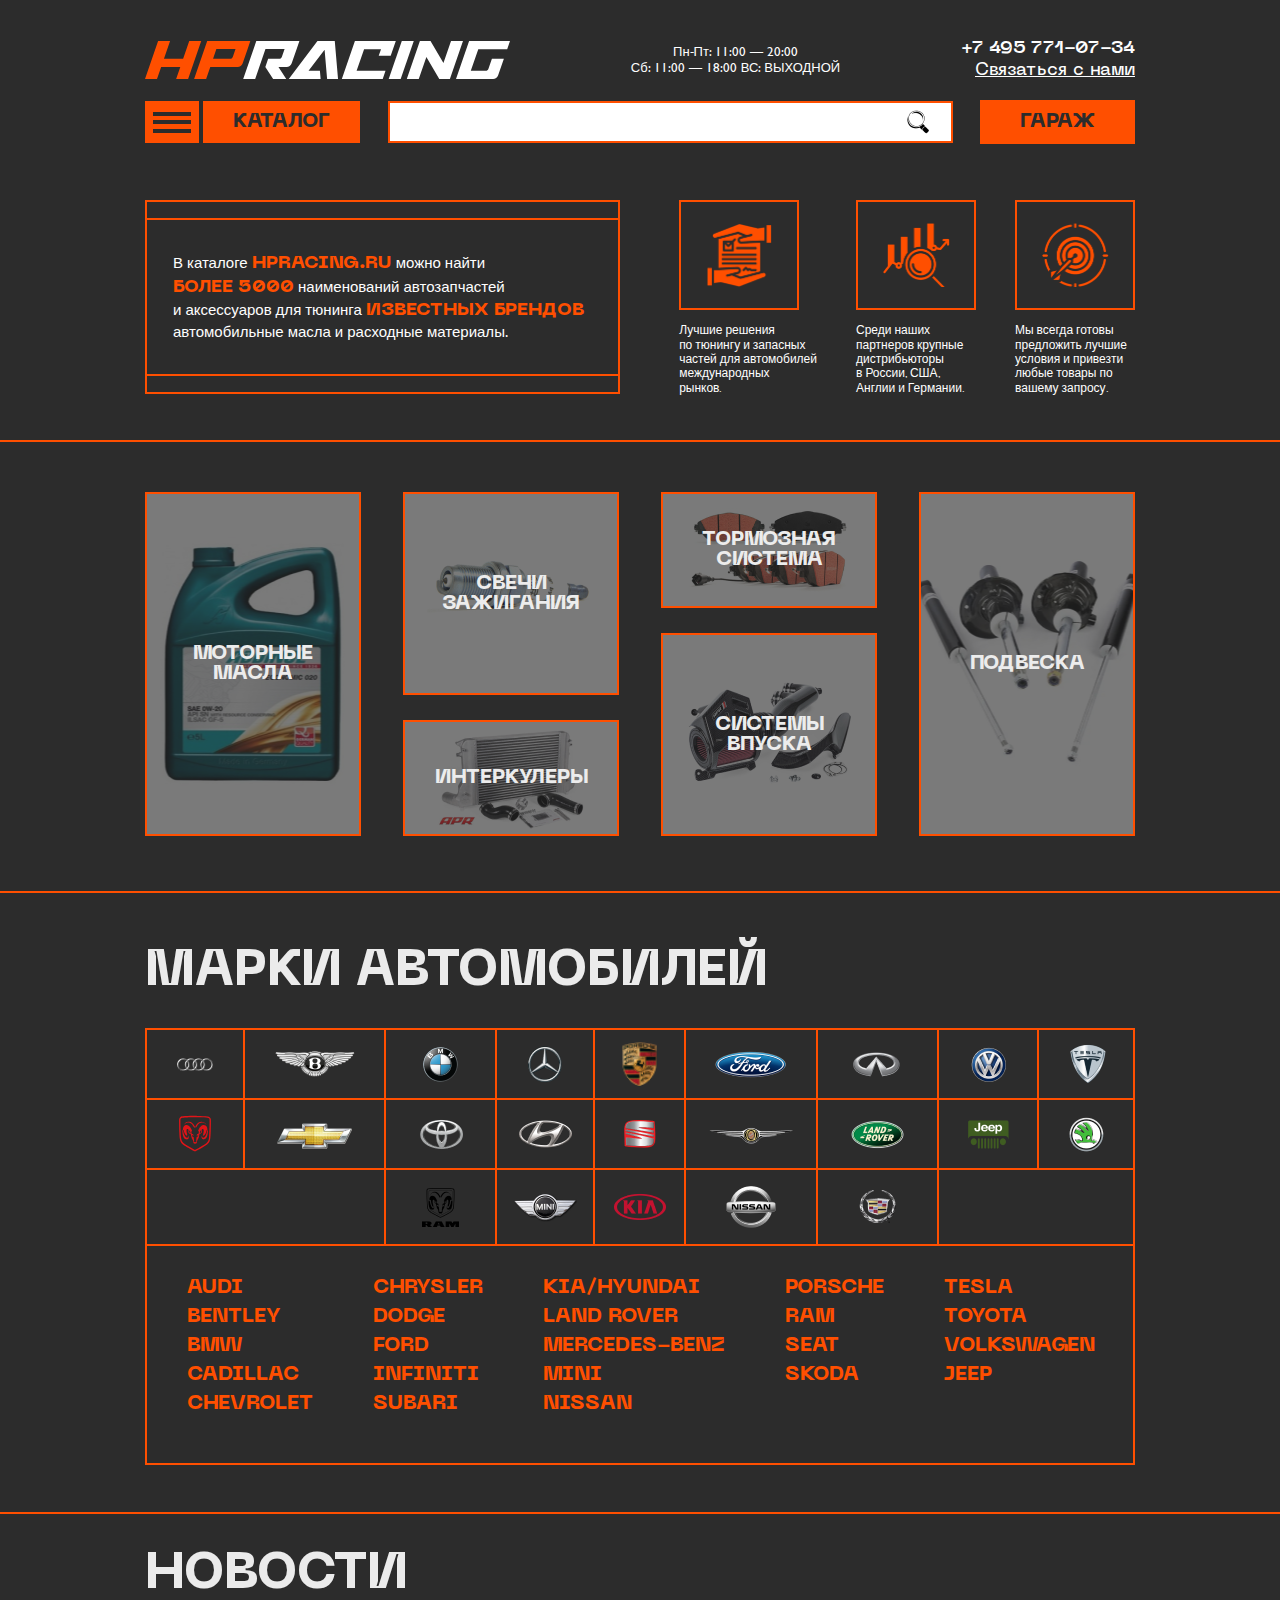
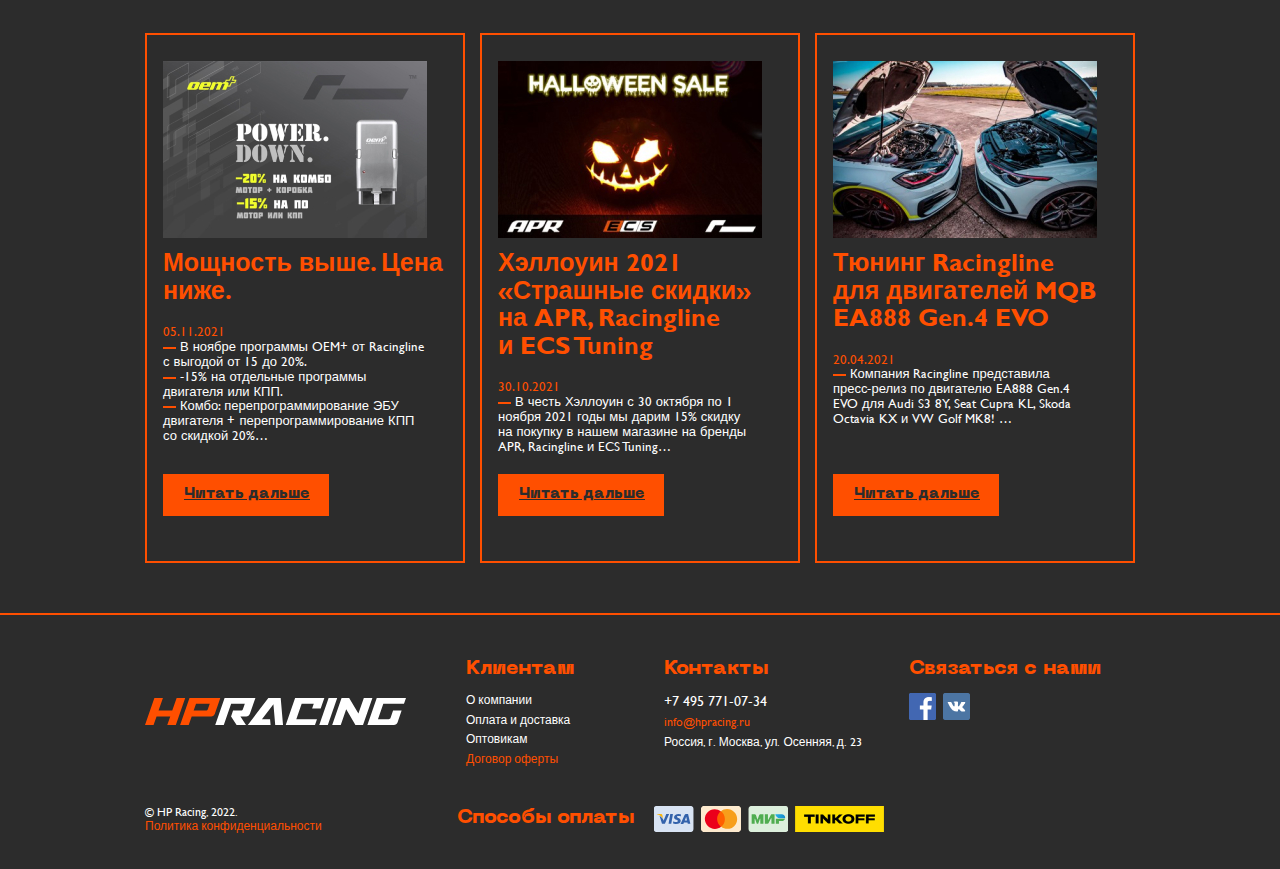
==== commit 0d522d3a: "adaptive with limited container width" ====
--- a/app/index.html
+++ b/app/index.html
@@ -1,3 +1,416 @@
-<!DOCTYPE html><html class="page" lang="ru"><head><meta charset="UTF-8"><meta name="viewport" content="width=device-width,initial-scale=1"><meta http-equiv="X-UA-Compatible" content="ie=edge"><meta name="theme-color" content="#2C2C2C"><title>HPRacing</title><link rel="stylesheet" href="css/vendor.css"><link rel="stylesheet" href="css/main.css"></head><body><h1 class="visually-hidden">Главная страница</h1><div class="wrapper"><div class="content"><header class="header"><div class="container"><div class="header__top"><a class="header__logo logo" href="#"><img src="img/logo.svg" alt="Логотип" width="365" height="38"></a><p class="header__time">Пн-Пт: 11:00 — 20:00<br>Сб: 11:00 — 18:00 ВС: ВЫХОДНОЙ</p><a class="header__tel" href="tel:74957710734">+7 495 771-07-34<span>Связаться с нами</span></a></div><nav class="header__bottom"><div class="header__burger main-btn"><button class="burger btn-reset" aria-label="Открыть меню" aria-expanded="false" data-burger><span class="burger__line"></span></button></div><a class="header__catalog main-btn" href="#">каталог</a><form class="header__search form-search" action="#"><label class="visually-hidden" for="search">Поиск по сайту</label> <input class="form-search__input" id="search" type="search" name="search" required> <button class="form-search__btn btn-reset" type="submit"></button></form><a class="header__favorites main-btn" href="#">гараж</a></nav></div></header><main><section class="description"><h2 class="visually-hidden">Описание сайта</h2><div class="container"><div class="description__inner"><div class="description__content"><p>В каталоге <span><a class="description__link" href="#">Hpracing.ru</a></span> можно найти<br><span>более 5000</span> наименований автозапчастей<br>и аксессуаров для тюнинга <span>ИЗВЕСТНЫХ БРЕНДОВ</span> автомобильные масла и расходные материалы.</p></div><ul class="description__list list-reset"><li class="description__item"><div class="description__icon description__icon--solutions"></div><div class="description__text"><p>Лучшие решения<br>по тюнингу и запасных<br>частей для автомобилей<br>международных<br>рынков.</p></div></li><li class="description__item"><div class="description__icon description__icon--distributors"></div><div class="description__text"><p>Среди наших<br>партнеров крупные<br>дистрибьюторы<br>в России, США,<br>Англии и Германии.</p></div></li><li class="description__item"><div class="description__icon description__icon--terms"></div><div class="description__text"><p>Мы всегда готовы<br>предложить лучшие<br>условия и привезти<br>любые товары по <br>вашему запросу.</p></div></li></ul></div></div></section><section class="category"><h2 class="visually-hidden">Категории</h2><div class="container"><ul class="category__list list-reset"><li class="category__item" style="background-image: url('img/category-img/1.jpg');"><a class="category__link" href="#">моторные<br>масла</a></li><li class="category__item category__item--width" style="background-image: url('img/category-img/2.jpg');"><a class="category__link category__link--width" href="#">свечи зажигания</a></li><li class="category__item category__item--width" style="background-image: url('img/category-img/3.jpg');"><a class="category__link category__link--height" href="#">интеркулеры</a></li><li class="category__item category__item--width" style="background-image: url('img/category-img/4.jpg');"><a class="category__link category__link--height" href="#">тормозная система</a></li><li class="category__item category__item--width" style="background-image: url('img/category-img/5.jpg');"><a class="category__link category__link--width" href="#">системы<br>впуска</a></li><li class="category__item" style="background-image: url('img/category-img/6.jpg');"><a class="category__link" href="#">подвеска</a></li></ul></div></section><section class="car-brands"><div class="container"><h2 class="car-brands__title title">марки автомобилей</h2><div class="car-brands__content"><table class="car-brands__logos"><tbody><tr><td width="98"><img class="car-brands__img" src="img/car-brands/1.png" alt="car-brand" width="36" height="36"></td><td width="141"><img class="car-brands__img" src="img/car-brands/2.png" alt="car-brand" width="84" height="28"></td><td width="111"><img class="car-brands__img" src="img/car-brands/3.png" alt="car-brand" width="43" height="43"></td><td width="98"><img class="car-brands__img" src="img/car-brands/4.png" alt="car-brand" width="39" height="42"></td><td width="91"><img class="car-brands__img" src="img/car-brands/5.png" alt="car-brand" width="39" height="42"></td><td width="132"><img class="car-brands__img" src="img/car-brands/6.png" alt="car-brand" width="74" height="30"></td><td><img class="car-brands__img" src="img/car-brands/7.png" alt="car-brand" width="51" height="26"></td><td><img class="car-brands__img" src="img/car-brands/8.png" alt="car-brand" width="37" height="37"></td><td><img class="car-brands__img" src="img/car-brands/9.png" alt="car-brand" width="41" height="42"></td></tr><tr><td><img class="car-brands__img" src="img/car-brands/10.svg" alt="car-brand" width="40" height="40"></td><td><img class="car-brands__img" src="img/car-brands/11.png" alt="car-brand" width="82" height="31"></td><td><img class="car-brands__img" src="img/car-brands/12.png" alt="car-brand" width="47" height="31"></td><td><img class="car-brands__img" src="img/car-brands/13.png" alt="car-brand" width="53" height="52"></td><td><img class="car-brands__img" src="img/car-brands/14.png" alt="car-brand" width="40" height="30"></td><td><img class="car-brands__img" src="img/car-brands/15.png" alt="car-brand" width="95" height="20"></td><td><img class="car-brands__img" src="img/car-brands/16.png" alt="car-brand" width="53" height="29"></td><td><img class="car-brands__img" src="img/car-brands/17.png" alt="car-brand" width="43" height="31"></td><td><img class="car-brands__img" src="img/car-brands/18.png" alt="car-brand" width="37" height="37"></td></tr><tr><td colspan="2"></td><td><img class="car-brands__img" src="img/car-brands/19.png" alt="car-brand" width="37" height="39"></td><td><img class="car-brands__img" src="img/car-brands/20.png" alt="car-brand" width="64" height="31"></td><td><img class="car-brands__img" src="img/car-brands/21.png" alt="car-brand" width="52" height="52"></td><td><img class="car-brands__img" src="img/car-brands/22.png" alt="car-brand" width="72" height="72"></td><td><img class="car-brands__img" src="img/car-brands/23.png" alt="car-brand" width="39" height="34"></td><td colspan="2"></td></tr></tbody></table><ul class="car-brands__list list-reset"><li class="car-brands__item">audi</li><li class="car-brands__item">Chrysler</li><li class="car-brands__item">KIA/Hyundai</li><li class="car-brands__item">Porsche</li><li class="car-brands__item">TESLA</li><li class="car-brands__item">Bentley</li><li class="car-brands__item">DODGE</li><li class="car-brands__item">Land Rover</li><li class="car-brands__item">RAM</li><li class="car-brands__item">TOYOTA</li><li class="car-brands__item">BMW</li><li class="car-brands__item">FORD</li><li class="car-brands__item">mercedes-benz</li><li class="car-brands__item">SEAT</li><li class="car-brands__item">Volkswagen</li><li class="car-brands__item">Cadillac</li><li class="car-brands__item">INFINITI</li><li class="car-brands__item">MINI</li><li class="car-brands__item">SKODA</li><li class="car-brands__item">JEEP</li><li class="car-brands__item">Chevrolet</li><li class="car-brands__item">SUBARI</li><li class="car-brands__item">Nissan</li></ul></div></div></section><section class="news"><div class="container"><h2 class="news__title title">новости</h2><ul class="news__list list-reset"><li class="news__item"><article class="news-card"><img class="news-card__img" src="img/news-img/1.jpg" alt="Мощность выше. Цена ниже." width="264" height="177"><h3 class="news-card__title">Мощность выше. Цена ниже.</h3><time class="news-card__time" datetime="05.11.2021">05.11.2021</time><ul class="news-card__list list-reset"><li class="news-card__item"><span class="news-card__line"></span> В ноябре программы OEM+ от Racingline с выгодой от 15 до 20%.</li><li class="news-card__item"><span class="news-card__line"></span> -15% на отдельные программы<br>двигателя или КПП.</li><li class="news-card__item"><span class="news-card__line"></span> Комбо: перепрограммирование ЭБУ двигателя + перепрограммирование КПП со скидкой 20%…</li></ul><a class="news-card__btn main-btn" href="#">Читать дальше</a></article></li><li class="news__item"><article class="news-card"><img class="news-card__img" src="img/news-img/2.jpg" alt="Хэллоуин 2021 «Страшные скидки» на APR, Racingline
-          и ECS Tuning" width="264" height="177"><h3 class="news-card__title">Хэллоуин 2021 «Страшные скидки» на APR, Racingline и ECS Tuning</h3><time class="news-card__time" datetime="30.10.2021">30.10.2021</time><ul class="news-card__list list-reset"><li class="news-card__item"><span class="news-card__line"></span> В честь Хэллоуин с 30 октября по 1<br>ноября 2021 годы мы дарим 15% скидку на покупку в нашем магазине на бренды APR, Racingline и ECS Tuning…</li></ul><a class="news-card__btn main-btn" href="#">Читать дальше</a></article></li><li class="news__item"><article class="news-card"><img class="news-card__img" src="img/news-img/3.jpg" alt="Тюнинг Racingline
-          для двигателей MQB EA888 Gen.4 EVO" width="264" height="177"><h3 class="news-card__title">Тюнинг Racingline<br>для двигателей MQB EA888 Gen.4 EVO</h3><time class="news-card__time" datetime="20.04.2021">20.04.2021</time><ul class="news-card__list list-reset"><li class="news-card__item"><span class="news-card__line"></span> Компания Racingline представила<br>пресс-релиз по двигателю EA888 Gen.4<br>EVO для Audi S3 8Y, Seat Cupra KL, Skoda Octavia KX и VW Golf MK8! …</li></ul><a class="news-card__btn main-btn" href="#">Читать дальше</a></article></li></ul></div></section></main></div><footer class="footer"><div class="container"><div class="footer__top"><a class="footer__logo logo" href="#"><img src="img/logo.svg" alt="Логотип" width="261" height="28"></a><div class="footer__content"><div class="footer__clients"><p class="footer__text">Клиентам</p><ul class="footer__list list-reset"><li class="footer__item"><a class="footer__link" href="#">О компании</a></li><li class="footer__item"><a class="footer__link" href="#">Оплата и доставка</a></li><li class="footer__item"><a class="footer__link" href="#">Оптовикам</a></li><li class="footer__item"><a class="footer__link footer__link--active" href="#">Договор оферты</a></li></ul></div><div class="footer__contacts"><p class="footer__text">Контакты</p><ul class="footer__list list-reset"><li class="footer__item"><a class="footer__link footer__link--size" href="tel:74957710734">+7 495 771-07-34</a></li><li class="footer__item"><a class="footer__link footer__link--active" href="mailto:info@hpracing.ru">info@hpracing.ru</a></li><li class="footer__item"><a class="footer__link" href="#">Россия, г. Москва, ул. Осенняя, д. 23</a></li></ul></div><div class="footer__connect"><p class="footer__text">Связаться с нами</p><ul class="socials list-reset"><li class="socials__item"><a class="socials__link socials__link--facebook" href="#"><span class="visually-hidden">фейсбук</span></a></li><li class="socials__item"><a class="socials__link socials__link--vk" href="#"><span class="visually-hidden">вконтакте</span></a></li></ul></div></div></div><div class="footer__bottom"><p class="footer__copyright">© HP Racing, 2022. <a class="footer__privacy" href="#">Политика конфиденциальности</a></p><div class="payment-methods"><span class="payment-methods__text">Способы оплаты</span><ul class="payment-methods__list list-reset"><li class="payment-methods__item payment-methods__item--visa"><span class="visually-hidden">виза</span></li><li class="payment-methods__item payment-methods__item--mastercard"><span class="visually-hidden">мастер-кард</span></li><li class="payment-methods__item payment-methods__item--mir"><span class="visually-hidden">мир</span></li><li class="payment-methods__item payment-methods__item--tinkoff"><span class="visually-hidden">тинькофф</span></li></ul></div></div></div></footer><script src="js/main.js"></script></div></body></html>+<!DOCTYPE html>
+<html class="page" lang="ru">
+
+<head>
+  <meta charset="UTF-8">
+  <meta name="viewport" content="width=device-width, initial-scale=1.0">
+  <meta http-equiv="X-UA-Compatible" content="ie=edge">
+  <meta name="theme-color" content="#2C2C2C">
+  <title>HPRacing</title>
+  <link rel="stylesheet" href="css/vendor.css">
+  <link rel="stylesheet" href="css/main.css">
+</head>
+
+<body>
+  <h1 class="visually-hidden">Главная страница</h1>
+  <div class="wrapper">
+    <div class="content">
+      <header class="header">
+  <div class="container">
+    <div class="header__top">
+      <a class="header__logo logo" href="#">
+        <img src="img/logo.svg" alt="Логотип" width="365" height="38">
+      </a>
+      <p class="header__time">
+        Пн-Пт: 11:00 — 20:00 <br>
+        Сб: 11:00 — 18:00 ВС: ВЫХОДНОЙ
+      </p>
+      <a class="header__tel" href="tel:74957710734">
+        +7 495 771-07-34<span>Связаться с нами</span>
+      </a>
+    </div>
+    <nav class="header__bottom">
+      <div class="header__burger main-btn">
+        <button class="burger btn-reset" aria-label="Открыть меню" aria-expanded="false" data-burger>
+          <span class="burger__line"></span>
+        </button>
+      </div>
+      <a class="header__catalog main-btn" href="#">каталог</a>
+      <form class="header__search form-search" action="#">
+        <label class="visually-hidden" for="search">Поиск по сайту</label>
+        <input class="form-search__input" id="search" type="search" name="search" required>
+        <button class="form-search__btn btn-reset" type="submit"></button>
+      </form>
+      <a class="header__favorites  main-btn" href="#">гараж</a>
+    </nav>
+  </div>
+
+</header>
+
+      <main>
+        <section class="description">
+  <h2 class="visually-hidden">Описание сайта</h2>
+  <div class="container">
+    <div class="description__inner">
+      <div class="description__content">
+        <p>
+          В каталоге <span><a class="description__link" href="#">Hpracing.ru</a></span> можно найти <br> <span>более 5000</span> наименований автозапчастей <br> и аксессуаров для тюнинга <span>ИЗВЕСТНЫХ БРЕНДОВ</span> автомобильные масла и расходные материалы.
+        </p>
+      </div>
+      <ul class="description__list list-reset">
+        <li class="description__item">
+          <div class="description__icon description__icon--solutions"></div>
+          <div class="description__text">
+            <p>
+              Лучшие решения <br>
+              по тюнингу и запасных <br>
+              частей для автомобилей <br>
+              международных <br>
+              рынков.
+            </p>
+          </div>
+        </li>
+        <li class="description__item">
+          <div class="description__icon description__icon--distributors"></div>
+          <div class="description__text">
+            <p>
+              Среди наших <br>
+              партнеров крупные <br>
+              дистрибьюторы <br>
+              в России, США, <br>
+              Англии и Германии.
+            </p>
+          </div>
+        </li>
+        <li class="description__item">
+          <div class="description__icon description__icon--terms"></div>
+          <div class="description__text">
+            <p>
+              Мы всегда готовы <br>
+              предложить лучшие <br>
+              условия и привезти <br>
+              любые товары по <br>
+              вашему запросу.
+            </p>
+          </div>
+        </li>
+      </ul>
+    </div>
+  </div>
+</section>
+
+        <section class="category">
+  <h2 class="visually-hidden">Категории</h2>
+  <div class="container">
+    <ul class="category__list list-reset">
+      <li class="category__item" style="background-image: url('img/category-img/1.jpg');">
+        <a class="category__link" href="#">
+          моторные <br> масла
+        </a>
+      </li>
+      <li class="category__item category__item--width" style="background-image: url('img/category-img/2.jpg');">
+        <a class="category__link category__link--width" href="#" >
+          свечи зажигания
+        </a>
+      </li>
+      <li class="category__item category__item--width" style="background-image: url('img/category-img/3.jpg');">
+        <a class="category__link category__link--height" href="#" >
+          интеркулеры
+        </a>
+      </li>
+      <li class="category__item category__item--width" style="background-image: url('img/category-img/4.jpg');">
+        <a class="category__link category__link--height" href="#" >
+          тормозная система
+        </a>
+      </li>
+      <li class="category__item category__item--width" style="background-image: url('img/category-img/5.jpg');">
+        <a class="category__link category__link--width" href="#" >
+          системы <br> впуска
+        </a>
+      </li>
+      <li class="category__item" style="background-image: url('img/category-img/6.jpg');">
+        <a class="category__link" href="#" >
+          подвеска
+        </a>
+      </li>
+    </ul>
+  </div>
+</section>
+
+        <section class="car-brands">
+  <div class="container">
+    <h2 class="car-brands__title title">
+      марки автомобилей
+    </h2>
+    <div class="car-brands__content">
+      <table class="car-brands__logos">
+        <tbody>
+          <tr>
+            <td width="98">
+              <img class="car-brands__img" src="img/car-brands/1.png" alt="car-brand" width="36" height="36">
+            </td>
+            <td width="141">
+              <img class="car-brands__img" src="img/car-brands/2.png" alt="car-brand" width="84" height="28">
+            </td>
+            <td width="111">
+              <img class="car-brands__img" src="img/car-brands/3.png" alt="car-brand" width="43" height="43">
+            </td>
+            <td width="98">
+              <img class="car-brands__img" src="img/car-brands/4.png" alt="car-brand" width="39" height="42">
+            </td>
+            <td width="91">
+              <img class="car-brands__img" src="img/car-brands/5.png" alt="car-brand" width="39" height="42">
+            </td>
+            <td width="132">
+              <img class="car-brands__img" src="img/car-brands/6.png" alt="car-brand" width="74" height="30">
+            </td>
+            <td>
+              <img class="car-brands__img" src="img/car-brands/7.png" alt="car-brand" width="51" height="26">
+            </td>
+            <td>
+              <img class="car-brands__img" src="img/car-brands/8.png" alt="car-brand" width="37" height="37">
+            </td>
+            <td>
+              <img class="car-brands__img" src="img/car-brands/9.png" alt="car-brand" width="41" height="42">
+            </td>
+          </tr>
+          <tr>
+            <td>
+              <img class="car-brands__img" src="img/car-brands/10.svg" alt="car-brand" width="40" height="40">
+            </td>
+            <td>
+              <img class="car-brands__img" src="img/car-brands/11.png" alt="car-brand" width="82" height="31">
+            </td>
+            <td>
+              <img class="car-brands__img" src="img/car-brands/12.png" alt="car-brand" width="47" height="31">
+            </td>
+            <td>
+              <img class="car-brands__img" src="img/car-brands/13.png" alt="car-brand" width="53" height="52">
+            </td>
+            <td>
+              <img class="car-brands__img" src="img/car-brands/14.png" alt="car-brand" width="40" height="30">
+            </td>
+            <td>
+              <img class="car-brands__img" src="img/car-brands/15.png" alt="car-brand" width="95" height="20">
+            </td>
+            <td>
+              <img class="car-brands__img" src="img/car-brands/16.png" alt="car-brand" width="53" height="29">
+            </td>
+            <td>
+              <img class="car-brands__img" src="img/car-brands/17.png" alt="car-brand" width="43" height="31">
+            </td>
+            <td>
+              <img class="car-brands__img" src="img/car-brands/18.png" alt="car-brand" width="37" height="37">
+            </td>
+          </tr>
+          <tr>
+            <td colspan="2"></td>
+            <td>
+              <img class="car-brands__img" src="img/car-brands/19.png" alt="car-brand" width="37" height="39">
+            </td>
+            <td>
+              <img class="car-brands__img" src="img/car-brands/20.png" alt="car-brand" width="64" height="31">
+            </td>
+            <td>
+              <img class="car-brands__img" src="img/car-brands/21.png" alt="car-brand" width="52" height="52">
+            </td>
+            <td>
+              <img class="car-brands__img" src="img/car-brands/22.png" alt="car-brand" width="72" height="72">
+            </td>
+            <td>
+              <img class="car-brands__img" src="img/car-brands/23.png" alt="car-brand" width="39" height="34">
+            </td>
+            <td colspan="2"></td>
+          </tr>
+        </tbody>
+      </table>
+
+      <ul class="car-brands__list list-reset">
+        <li class="car-brands__item">audi</li>
+        <li class="car-brands__item">Chrysler</li>
+        <li class="car-brands__item">KIA/Hyundai</li>
+        <li class="car-brands__item">Porsche</li>
+        <li class="car-brands__item">TESLA</li>
+
+        <li class="car-brands__item">Bentley</li>
+        <li class="car-brands__item">DODGE</li>
+        <li class="car-brands__item">Land Rover</li>
+        <li class="car-brands__item">RAM</li>
+        <li class="car-brands__item">TOYOTA</li>
+
+        <li class="car-brands__item">BMW</li>
+        <li class="car-brands__item">FORD</li>
+        <li class="car-brands__item">mercedes-benz</li>
+        <li class="car-brands__item">SEAT</li>
+        <li class="car-brands__item">Volkswagen</li>
+
+        <li class="car-brands__item">Cadillac</li>
+        <li class="car-brands__item">INFINITI</li>
+        <li class="car-brands__item">MINI</li>
+        <li class="car-brands__item">SKODA</li>
+        <li class="car-brands__item">JEEP</li>
+        <li class="car-brands__item">Chevrolet</li>
+        <li class="car-brands__item">SUBARI</li>
+        <li class="car-brands__item">Nissan</li>
+      </ul>
+    </div>
+  </div>
+</section>
+
+        <section class="news">
+  <div class="container">
+    <h2 class="news__title title">новости</h2>
+    <ul class="news__list list-reset">
+      <li class="news__item">
+        <article class="news-card">
+          <img class="news-card__img" src="img/news-img/1.jpg" alt="Мощность выше. Цена ниже." width="264" height="177">
+          <h3 class="news-card__title">
+            Мощность выше. Цена ниже.
+          </h3>
+          <time class="news-card__time" datetime="05.11.2021">05.11.2021</time>
+          <ul class="news-card__list list-reset">
+            <li class="news-card__item">
+              <span class="news-card__line"></span>
+              В ноябре программы OEM+ от Racingline с выгодой от 15 до 20%.
+            </li>
+            <li class="news-card__item">
+              <span class="news-card__line"></span>
+              -15% на отдельные программы <br> двигателя или КПП.
+            </li>
+            <li class="news-card__item">
+              <span class="news-card__line"></span>
+              Комбо: перепрограммирование ЭБУ двигателя + перепрограммирование КПП со скидкой 20%…
+            </li>
+          </ul>
+          <a class="news-card__btn main-btn" href="#">Читать дальше</a>
+        </article>
+      </li>
+      <li class="news__item">
+        <article class="news-card">
+          <img class="news-card__img" src="img/news-img/2.jpg" alt="Хэллоуин 2021 «Страшные скидки» на APR, Racingline
+          и ECS Tuning" width="264" height="177">
+          <h3 class="news-card__title">
+            Хэллоуин 2021 «Страшные скидки» на APR, Racingline
+            и ECS Tuning
+          </h3>
+          <time class="news-card__time" datetime="30.10.2021">30.10.2021</time>
+          <ul class="news-card__list list-reset">
+            <li class="news-card__item">
+              <span class="news-card__line"></span>
+              В честь Хэллоуин с 30 октября по 1 <br> ноября 2021 годы мы дарим 15% скидку на покупку в нашем магазине на бренды APR, Racingline и ECS Tuning…
+            </li>
+          </ul>
+          <a class="news-card__btn main-btn" href="#">Читать дальше</a>
+        </article>
+      </li>
+      <li class="news__item">
+        <article class="news-card">
+          <img class="news-card__img" src="img/news-img/3.jpg" alt="Тюнинг Racingline
+          для двигателей MQB EA888 Gen.4 EVO" width="264" height="177">
+          <h3 class="news-card__title">
+            Тюнинг Racingline <br> для двигателей MQB EA888 Gen.4 EVO
+          </h3>
+          <time class="news-card__time" datetime="20.04.2021">20.04.2021</time>
+          <ul class="news-card__list list-reset">
+            <li class="news-card__item">
+              <span class="news-card__line"></span>
+              Компания Racingline представила <br> пресс-релиз по двигателю EA888 Gen.4 <br> EVO для Audi S3 8Y, Seat Cupra KL, Skoda Octavia KX и VW Golf MK8! …
+            </li>
+          </ul>
+          <a class="news-card__btn main-btn" href="#">Читать дальше</a>
+        </article>
+      </li>
+    </ul>
+  </div>
+</section>
+
+      </main>
+    </div>
+    <footer class="footer">
+  <div class="container">
+    <div class="footer__top">
+      <a class="footer__logo logo" href="#">
+        <img src="img/logo.svg" alt="Логотип" width="261" height="28">
+      </a>
+      <div class="footer__content">
+        <div class="footer__clients">
+          <p class="footer__text">Клиентам</p>
+          <ul class="footer__list list-reset">
+            <li class="footer__item">
+              <a class="footer__link" href="#">О компании</a>
+            </li>
+            <li class="footer__item">
+              <a class="footer__link" href="#">Оплата и доставка</a>
+            </li>
+            <li class="footer__item">
+              <a class="footer__link" href="#">Оптовикам</a>
+            </li>
+            <li class="footer__item">
+              <a class="footer__link footer__link--active" href="#">Договор оферты</a>
+            </li>
+          </ul>
+        </div>
+        <div class="footer__contacts">
+          <p class="footer__text">Контакты</p>
+          <ul class="footer__list list-reset">
+            <li class="footer__item">
+              <a class="footer__link footer__link--size" href="tel:74957710734">+7 495 771-07-34</a>
+            </li>
+            <li class="footer__item">
+              <a class="footer__link footer__link--active" href="mailto:info@hpracing.ru">info@hpracing.ru</a>
+            </li>
+            <li class="footer__item">
+              <a class="footer__link" href="#">Россия, г. Москва, ул. Осенняя, д. 23</a>
+            </li>
+          </ul>
+        </div>
+        <div class="footer__connect">
+          <p class="footer__text">Связаться с нами</p>
+          <ul class="socials list-reset">
+            <li class="socials__item">
+              <a class="socials__link socials__link--facebook" href="#">
+                <span class="visually-hidden">фейсбук</span>
+              </a>
+            </li>
+            <li class="socials__item">
+              <a class="socials__link socials__link--vk" href="#">
+                <span class="visually-hidden">вконтакте</span>
+              </a>
+            </li>
+          </ul>
+        </div>
+      </div>
+    </div>
+    <div class="footer__bottom">
+
+      <p class="footer__copyright">
+        © HP Racing, 2022.
+        <a class="footer__privacy" href="#">Политика конфиденциальности</a>
+      </p>
+
+      <div class="payment-methods">
+        <span class="payment-methods__text">Способы оплаты</span>
+        <ul class="payment-methods__list list-reset">
+          <li class="payment-methods__item payment-methods__item--visa">
+            <span class="visually-hidden">виза</span>
+          </li>
+          <li class="payment-methods__item payment-methods__item--mastercard">
+            <span class="visually-hidden">мастер-кард</span>
+          </li>
+          <li class="payment-methods__item payment-methods__item--mir">
+            <span class="visually-hidden">мир</span>
+          </li>
+          <li class="payment-methods__item payment-methods__item--tinkoff">
+            <span class="visually-hidden">тинькофф</span>
+          </li>
+        </ul>
+      </div>
+    </div>
+  </div>
+</footer>
+
+    <script src="js/main.js"></script>
+  </div>
+</body>
+
+</html>--- a/app/css/main.css
+++ b/app/css/main.css
@@ -1 +1,3018 @@
-@charset "UTF-8";:root{--font-family:"Gill_Sans_MT",Tahoma,sans-serif;--content-width:990px;--container-offset:15px;--container-offsetMobile:10px;--container-width:calc(var(--content-width) + (var(--container-offset) * 2));--white300:#FEFEFE;--orange400:#FF4F00;--black600:#2C2C2C;--neueMachina:"NeueMachina";--roboto:"Roboto"}.custom-checkbox__field:checked+.custom-checkbox__content::after{opacity:1}.custom-checkbox__field:focus+.custom-checkbox__content::before{outline:red solid 2px;outline-offset:2px}.custom-checkbox__field:disabled+.custom-checkbox__content{opacity:.4;pointer-events:none}@font-face{font-family:Gill_Sans_MT;src:url(../fonts/Gill_Sans_MT_Bold.woff2) format("woff2");src:url(../fonts/Gill_Sans_MT_Bold.woff) format("woff");font-weight:700;font-display:swap;font-style:normal}@font-face{font-family:Gill_Sans_MT;src:url(../fonts/gill-sans-mt-Regular.woff2) format("woff2");src:url(../fonts/gill-sans-mt-Regular.woff) format("woff");font-weight:400;font-display:swap;font-style:normal}@font-face{font-family:NeueMachina;src:url(../fonts/NeueMachina-Ultrabold.woff2) format("woff2");src:url(../fonts/NeueMachina-Ultrabold.woff) format("woff");font-weight:800;font-display:swap;font-style:normal}@font-face{font-family:NeueMachina;src:url(../fonts/NeueMachina-Bold.woff2) format("woff2");src:url(../fonts/NeueMachina-Bold.woff) format("woff");font-weight:700;font-display:swap;font-style:normal}@font-face{font-family:NeueMachina;src:url(../fonts/NeueMachina-Medium.woff2) format("woff2");src:url(../fonts/NeueMachina-Medium.woff) format("woff");font-weight:500;font-display:swap;font-style:normal}@font-face{font-family:NeueMachina;src:url(../fonts/NeueMachina-Regular.woff2) format("woff2");src:url(../fonts/NeueMachina-Regular.woff) format("woff");font-weight:400;font-display:swap;font-style:normal}@font-face{font-family:Roboto;src:url(../fonts/Roboto-Regular.woff2) format("woff2");src:url(../fonts/Roboto-Regular.woff) format("woff");font-weight:400;font-display:swap;font-style:normal}html{-webkit-box-sizing:border-box;box-sizing:border-box}*,::after,::before{-webkit-box-sizing:inherit;box-sizing:inherit}.page{height:100%;font-family:var(--font-family);-webkit-text-size-adjust:100%;scroll-behavior:smooth}.wrapper{display:-webkit-box;display:-ms-flexbox;display:flex;-webkit-box-orient:vertical;-webkit-box-direction:normal;-ms-flex-direction:column;flex-direction:column;height:100%}.content{-webkit-box-flex:1;-ms-flex:1 0 auto;flex:1 0 auto}.footer{-webkit-box-flex:0;-ms-flex:0 0 auto;flex:0 0 auto}body{height:100%;font-size:12px;font-weight:400;line-height:1.2;color:var(--white300);background-color:#2c2c2c}h1,h2,h3,h4,h5,h6,p{padding:0;margin:0}img{height:auto;max-width:100%;-o-object-fit:cover;object-fit:cover;display:block}a{text-decoration:none;color:inherit;outline:transparent;-webkit-transition:color .2s,background-color .2s,opacity .2s;-o-transition:color .2s,background-color .2s,opacity .2s;transition:color .2s,background-color .2s,opacity .2s}.logo:focus{-webkit-box-shadow:0 0 0 2px rgba(255,104,56,.7);box-shadow:0 0 0 2px rgba(255,104,56,.7)}.logo:hover{opacity:.8}.logo:active{opacity:.5}.is-hidden{display:none!important}.btn-reset{border:none;padding:0;background:0 0;cursor:pointer;-webkit-appearance:none;-moz-appearance:none;appearance:none}.list-reset{list-style:none;margin:0;padding:0}.input-reset{-webkit-appearance:none;-moz-appearance:none;appearance:none;border:none;border-radius:0;background-color:#fff}.input-reset::-webkit-search-cancel-button,.input-reset::-webkit-search-decoration,.input-reset::-webkit-search-results-button,.input-reset::-webkit-search-results-decoration{display:none}.visually-hidden{position:absolute;overflow:hidden;margin:-1px;border:0;padding:0;width:1px;height:1px;clip:rect(0 0 0 0)}.container{margin:0 auto;padding:0 var(--container-offset);max-width:var(--container-width)}@media (max-width:414px){.container{padding:0 var(--container-offsetMobile)}}.js-focus-visible :focus:not(.focus-visible){outline:0}.dis-scroll{position:fixed;left:0;top:0;overflow:hidden;width:100%;height:100vh;-ms-scroll-chaining:none;overscroll-behavior:none}.page--ios .dis-scroll{position:relative}.burger{--burger-width:38px;--burger-height:21px;--burger-line-height:4px;position:relative;border:none;padding:0;width:var(--burger-width);height:var(--burger-height);color:#2c2c2c;background-color:transparent;cursor:pointer}.burger::after,.burger::before{content:"";position:absolute;left:0;width:100%;height:var(--burger-line-height);background-color:currentColor;-webkit-transition:top .3s ease-in-out,-webkit-transform .3s ease-in-out;transition:transform .3s ease-in-out,top .3s ease-in-out,-webkit-transform .3s ease-in-out;-o-transition:transform .3s ease-in-out,top .3s ease-in-out}.burger::before{top:0}.burger::after{top:calc(100% - var(--burger-line-height))}.burger__line{position:absolute;left:0;top:50%;width:100%;height:var(--burger-line-height);background-color:currentColor;-webkit-transform:translateY(-50%);-ms-transform:translateY(-50%);transform:translateY(-50%);-webkit-transition:-webkit-transform .3s ease-in-out;transition:transform .3s ease-in-out;-o-transition:transform .3s ease-in-out;transition:transform .3s ease-in-out,-webkit-transform .3s ease-in-out}.burger--active::before{top:50%;-webkit-transform:rotate(45deg);-ms-transform:rotate(45deg);transform:rotate(45deg);-webkit-transition:top .3s ease-in-out,-webkit-transform .3s ease-in-out;transition:transform .3s ease-in-out,top .3s ease-in-out,-webkit-transform .3s ease-in-out;-o-transition:transform .3s ease-in-out,top .3s ease-in-out}.burger--active::after{top:50%;-webkit-transform:rotate(-45deg);-ms-transform:rotate(-45deg);transform:rotate(-45deg);-webkit-transition:top .3s ease-in-out,-webkit-transform .3s ease-in-out;transition:transform .3s ease-in-out,top .3s ease-in-out,-webkit-transform .3s ease-in-out;-o-transition:transform .3s ease-in-out,top .3s ease-in-out}.burger--active .burger__line{-webkit-transform:scale(0);-ms-transform:scale(0);transform:scale(0);-webkit-transition:-webkit-transform .3s ease-in-out;transition:transform .3s ease-in-out;-o-transition:transform .3s ease-in-out;transition:transform .3s ease-in-out,-webkit-transform .3s ease-in-out}.tabs .tabs__panel{display:none}.tabs .tabs__panel--active{display:block}.main__inner{display:-webkit-box;display:-ms-flexbox;display:flex;-webkit-box-pack:justify;-ms-flex-pack:justify;justify-content:space-between}.add-btn,.delete-btn{position:relative;width:23px;height:23px}.add-btn::after,.delete-btn::after{content:"";position:absolute;left:0;top:0;right:0;bottom:0;margin:auto;background-image:url(../img/private-office-img/icon-delete.png);background-position:center center;background-repeat:no-repeat;width:23px;height:23px}.add-btn{width:33px;height:33px;border:1px solid #ff4f00}.add-btn::after{-webkit-transform:rotate(45deg);-ms-transform:rotate(45deg);transform:rotate(45deg);background-image:url(../img/private-office-img/icon-delete.png)}.add-btn--active{border:0}.add-btn--active::after{background-image:url(../img/private-office-img/icon-add.png);-webkit-transform:rotate(0);-ms-transform:rotate(0);transform:rotate(0)}.main-btn{font-family:var(--neueMachina);font-weight:800;font-size:20px;text-transform:uppercase;padding:9px 30px;color:var(--black600);background-color:var(--orange400);-webkit-transition:background-color .2s;-o-transition:background-color .2s;transition:background-color .2s}.main-btn:focus{-webkit-box-shadow:0 0 0 2px rgba(230,56,4,.7);box-shadow:0 0 0 2px rgba(230,56,4,.7)}.main-btn:hover{background-color:#b33700}.main-btn:active{background-color:transparent;color:#fff}.main-btn:active .burger{color:#fff}.form-search{position:relative}.form-search__input{width:100%;height:38px;font-size:16px;padding:0 55px 0 10px;border:none}.form-search__btn{position:absolute;right:10px;bottom:0;top:0;width:44px;background-image:url(../img/search-icon.png);background-repeat:no-repeat;background-position:center center}.title{font-family:var(--neueMachina);font-weight:800;font-size:50px;text-transform:uppercase;color:#ebebeb}@media (max-width:414px){.title{font-size:35px}}.news-card{display:-webkit-box;display:-ms-flexbox;display:flex;-webkit-box-orient:vertical;-webkit-box-direction:normal;-ms-flex-direction:column;flex-direction:column;-webkit-box-align:start;-ms-flex-align:start;align-items:flex-start;border:2px solid var(--orange400);padding:26px 8px 45px 16px;height:100%}.news-card__img{margin-bottom:11px}.news-card__title{color:var(--orange400);font-weight:700;font-size:25px;margin-bottom:20px;line-height:1.1}.news-card__time{color:var(--orange400);font-size:13px}.news-card__list{margin-bottom:20px;max-width:266px}.news-card__item{font-size:13px;line-height:1.15}.news-card__line{display:inline-block;vertical-align:middle;width:13px;height:2px;background-color:var(--orange400)}.news-card__btn{margin-top:auto;text-decoration:underline;font-size:15px;padding:11px 19px 13px 21px;text-transform:initial}.socials{display:-webkit-box;display:-ms-flexbox;display:flex}.socials__item:not(:last-child){margin-right:7px}.socials__link{display:block;width:27px;height:27px;background-repeat:no-repeat;background-position:center center;background-size:cover}.socials__link--facebook{background-image:url(../img/socials/facebook.png)}.socials__link--vk{background-image:url(../img/socials/vkontakte.png)}.payment-methods{display:-webkit-box;display:-ms-flexbox;display:flex}.payment-methods__text{font-family:var(--neueMachina);font-weight:800;font-size:20px;color:var(--orange400);margin-right:20px}.payment-methods__list{display:-webkit-box;display:-ms-flexbox;display:flex}.payment-methods__item{width:40px;height:26px;background-repeat:no-repeat;background-position:center center}.payment-methods__item:not(:last-child){margin-right:7px}@media (max-width:768px){.payment-methods{margin-bottom:52px}.payment-methods__text{margin-right:32px}.payment-methods__item:not(:last-child){margin-right:11px}}.payment-methods__item--visa{background-image:url(../img/payment-img/visa.svg)}.payment-methods__item--mastercard{background-image:url(../img/payment-img/mc.svg)}.payment-methods__item--mir{background-image:url(../img/payment-img/mir.svg)}.payment-methods__item--tinkoff{background-image:url(../img/payment-img/tinkoff.png);width:89px}@media (max-width:414px){.payment-methods{-webkit-box-orient:vertical;-webkit-box-direction:normal;-ms-flex-direction:column;flex-direction:column}.payment-methods__text{margin-bottom:15px;margin-right:0}.payment-methods__list{-ms-flex-wrap:wrap;flex-wrap:wrap;max-width:180px}.payment-methods__item:not(:last-child){margin-right:7px}.payment-methods__item--tinkoff{margin-top:7px}}.product-card{max-width:224px;width:100%;padding:25px 0;border:1px solid var(--orange400)}.product-card__img{margin-bottom:13px}.product-card__box{padding:0 11px;display:-webkit-box;display:-ms-flexbox;display:flex;-webkit-box-orient:vertical;-webkit-box-direction:normal;-ms-flex-direction:column;flex-direction:column}.product-card__heading{margin-bottom:24px}.product-card__link{font-size:14px;font-weight:400}.product-card__link:focus{opacity:.67}.product-card__link:hover{color:var(--orange400)}.product-card__link:active{color:#d9d9d9}.product-card__inner{margin-top:auto;display:-webkit-box;display:-ms-flexbox;display:flex;-webkit-box-align:center;-ms-flex-align:center;align-items:center;-webkit-box-pack:justify;-ms-flex-pack:justify;justify-content:space-between;font-family:var(--neueMachina);font-weight:800}.product-card__price{color:var(--orange400);font-size:18px}.product-card__btn{padding:8px 14px;border:1px solid var(--orange400);background-color:transparent;color:#ebebeb;cursor:pointer;font-size:14px;line-height:1;text-transform:initial}.custom-checkbox{cursor:pointer}.custom-checkbox__field{position:absolute;z-index:-1;opacity:0}.custom-checkbox__field:not(:disabled):not(:checked)+span:hover::before{border-color:#b3d7ff}.custom-checkbox__field:not(:disabled):active+span::before{background-color:#b3d7ff;border-color:#b3d7ff}.custom-checkbox__field:focus+span::before{-webkit-box-shadow:0 0 0 .2rem rgba(0,123,255,.25);box-shadow:0 0 0 .2rem rgba(0,123,255,.25)}.custom-checkbox__field:focus:not(:checked)+span::before{border-color:#80bdff}.custom-checkbox__field:checked+span::before{border-color:var(--orange400);background-color:var(--orange400);background-image:url("data:image/svg+xml,%3Csvg version='1.1' id='fi_32282' xmlns='http://www.w3.org/2000/svg' xmlns:xlink='http://www.w3.org/1999/xlink' x='0px' y='0px' width='405.272px' height='405.272px' viewBox='0 0 405.272 405.272' style='enable-background:new 0 0 405.272 405.272;' xml:space='preserve'%3E%3Cg%3E%3Cpath d='M393.401,124.425L179.603,338.208c-15.832,15.835-41.514,15.835-57.361,0L11.878,227.836 c-15.838-15.835-15.838-41.52,0-57.358c15.841-15.841,41.521-15.841,57.355-0.006l81.698,81.699L336.037,67.064 c15.841-15.841,41.523-15.829,57.358,0C409.23,82.902,409.23,108.578,393.401,124.425z'%3E%3C/path%3E%3C/g%3E%3Cg%3E%3C/g%3E%3Cg%3E%3C/g%3E%3Cg%3E%3C/g%3E%3Cg%3E%3C/g%3E%3Cg%3E%3C/g%3E%3Cg%3E%3C/g%3E%3Cg%3E%3C/g%3E%3Cg%3E%3C/g%3E%3Cg%3E%3C/g%3E%3Cg%3E%3C/g%3E%3Cg%3E%3C/g%3E%3Cg%3E%3C/g%3E%3Cg%3E%3C/g%3E%3Cg%3E%3C/g%3E%3Cg%3E%3C/g%3E%3C/svg%3E")}.custom-checkbox__field:disabled+span::before{background-color:#e9ecef}.custom-checkbox__content{display:-webkit-inline-box;display:-ms-inline-flexbox;display:inline-flex;-webkit-box-align:center;-ms-flex-align:center;align-items:center;-webkit-user-select:none;-moz-user-select:none;-ms-user-select:none;user-select:none}.custom-checkbox__content::before{content:"";display:inline-block;width:14px;height:14px;-ms-flex-negative:0;flex-shrink:0;-webkit-box-flex:0;-ms-flex-positive:0;flex-grow:0;border:1px solid #ebebeb;margin-right:.5em;background-repeat:no-repeat;background-position:center center;background-size:50% 50%}.form-login{max-width:310px;margin:0 auto;display:-webkit-box;display:-ms-flexbox;display:flex;-webkit-box-orient:vertical;-webkit-box-direction:normal;-ms-flex-direction:column;flex-direction:column}.form-login--register{max-width:430px}.form-login__fields{margin-bottom:30px}.form-login__input{display:block;width:100%;height:60px;border:2px solid var(--orange400);background-color:transparent;font-size:15px;color:#b1b1b1;padding:20px}.form-login__input:not(:last-child){margin-bottom:15px}.form-login__inner{display:-webkit-box;display:-ms-flexbox;display:flex;margin-bottom:10px}.form-login__btn{padding:12px 30px;border:none}.form-login__btn:not(:last-child){margin-right:26px}.form-login__btn--password{padding:12px 22px;font-size:12px;line-height:1;display:-webkit-box;display:-ms-flexbox;display:flex;-webkit-box-align:center;-ms-flex-align:center;align-items:center;-webkit-box-pack:center;-ms-flex-pack:center;justify-content:center;background-color:transparent;border:2px solid var(--orange400);color:var(--orange400)}.form-login__link{-ms-flex-item-align:end;align-self:flex-end;text-decoration:underline;font-size:13px}.form-login__link:focus{-webkit-box-shadow:0 0 0 2px rgba(255,104,56,.7);box-shadow:0 0 0 2px rgba(255,104,56,.7)}.form-login__link:hover{color:var(--orange400)}.form-login__link:active{color:#d9d9d9}.form-login__checkbox{margin-bottom:45px}.form-login__content{-webkit-box-align:start;-ms-flex-align:start;align-items:flex-start;max-width:385px;font-size:15px;color:#b1b1b1}.form-login__content::before{background-color:var(--orange400);border:none;margin-right:0;width:15px;height:15px}.dropdown{position:relative;width:100%}.dropdown:not(:last-child){margin-bottom:10px}.dropdown__button{position:relative;display:block;width:100%;text-align:left;background-color:transparent;border:2px solid var(--orange400);height:36px;padding:10px;font-weight:700;font-size:14px;line-height:1;color:#fefefe;cursor:pointer}.dropdown__button--active,.dropdown__button:focus{outline:transparent;-webkit-box-shadow:0 0 0 3px rgba(255,79,0,.3);box-shadow:0 0 0 3px rgba(255,79,0,.3)}.dropdown__button::after{content:"";position:absolute;top:50%;right:15px;-webkit-transform:translateY(-50%);-ms-transform:translateY(-50%);transform:translateY(-50%);width:0;height:0;border-width:6px 6px 0;border-color:var(--orange400) transparent transparent transparent;border-style:solid;pointer-events:none}.dropdown__button::before{content:"";position:absolute;top:0;bottom:0;right:23%;width:2px;background-color:var(--orange400)}.dropdown__list{display:none;position:absolute;left:0;top:48px;font-weight:700;font-size:14px;line-height:1.14;color:#fefefe;background-color:var(--orange400);overflow:hidden;width:100%;z-index:1}.dropdown__list--visible{display:block}.dropdown__list-item{margin:0;padding:10px;border:2px solid rgba(254,254,254,.5);cursor:pointer;-webkit-transition:background-color .2s;-o-transition:background-color .2s;transition:background-color .2s}.dropdown__list-item:hover{background-color:#fefefe;color:var(--orange400)}.dropdown__input-hidden{display:none}.header{margin-bottom:56px}.header__top{display:-webkit-box;display:-ms-flexbox;display:flex;-webkit-box-pack:justify;-ms-flex-pack:justify;justify-content:space-between;-webkit-box-align:center;-ms-flex-align:center;align-items:center;padding-top:38px;margin-bottom:19px}.header__time{text-align:center;font-size:13px}.header__tel{font-family:var(--neueMachina);font-size:18px;font-weight:700;text-align:end}.header__tel span{text-decoration:underline;display:block;font-weight:500}@media (max-width:768px){.header__top{-webkit-box-orient:vertical;-webkit-box-direction:normal;-ms-flex-direction:column;flex-direction:column;padding-top:25px;margin-bottom:45px}.header__logo{margin-bottom:12px}.header__tel{-webkit-box-ordinal-group:0;-ms-flex-order:-1;order:-1;margin-bottom:43px}}.header__bottom{display:-webkit-box;display:-ms-flexbox;display:flex;-webkit-box-align:center;-ms-flex-align:center;align-items:center;-ms-flex-wrap:wrap;flex-wrap:wrap}.header__burger{width:54px;height:42px;margin-right:4px;padding:0;background-color:var(--orange400);display:-webkit-box;display:-ms-flexbox;display:flex;-webkit-box-align:center;-ms-flex-align:center;align-items:center;-webkit-box-pack:center;-ms-flex-pack:center;justify-content:center}@media (max-width:414px){.header__tel{margin-bottom:17px}.header__burger{width:48px;height:38px;margin-right:2px}}.header__catalog,.header__search{margin-right:auto}.header__search{border:2px solid var(--orange400);max-width:565px;width:100%}@media (max-width:768px){.header__search{-webkit-box-ordinal-group:4;-ms-flex-order:3;order:3;-webkit-box-flex:1;-ms-flex-positive:1;flex-grow:1;max-width:100%;margin-top:30px}.footer__top{-webkit-box-orient:vertical;-webkit-box-direction:normal;-ms-flex-direction:column;flex-direction:column;-webkit-box-align:center;-ms-flex-align:center;align-items:center}}.header__favorites{padding:10px 40px}@media (max-width:414px){.header__search{margin-top:10px}.header__catalog,.header__favorites{padding:10px 25px;font-size:15px}}.header__cart{text-align:end;margin-top:20px;font-size:16px;font-family:var(--neueMachina);font-weight:500;padding-right:35px;position:relative}.header__cart::after{content:"";position:absolute;right:0;top:0;bottom:0;margin:auto 0;background-image:url(../img/cart-icon.svg);background-repeat:no-repeat;background-position:center center;background-size:cover;width:24px;height:24px}.footer{padding-bottom:35px;padding-top:4px}.footer__top{display:-webkit-box;display:-ms-flexbox;display:flex;margin-bottom:39px}.footer__logo{-ms-flex-item-align:center;-ms-grid-row-align:center;align-self:center;margin-right:60px}@media (max-width:768px){.footer__logo{-webkit-box-orient:vertical;-webkit-box-direction:normal;-ms-flex-direction:column;flex-direction:column;width:394px;margin-bottom:49px}.footer__logo img{width:100%}.footer__clients,.footer__connect,.footer__contacts{max-width:110px}}.footer__content{display:-webkit-box;display:-ms-flexbox;display:flex}@media (max-width:414px){.footer__logo{width:291px;margin:0 auto 49px}.footer__content{-ms-flex-wrap:wrap;flex-wrap:wrap;-webkit-box-pack:justify;-ms-flex-pack:justify;justify-content:space-between}}.footer__clients{margin-right:90px}@media (max-width:414px){.footer__clients{margin-right:0}}.footer__contacts{margin-right:47px}@media (max-width:414px){.footer__contacts{margin-right:0;margin-bottom:45px}.footer__connect{max-width:100%}}.footer__text{margin-bottom:12px;font-family:var(--neueMachina);color:var(--orange400);font-size:20px;font-weight:800}.footer__item:not(:last-child){margin-bottom:5px}.footer__link{-webkit-transition:color .2s;-o-transition:color .2s;transition:color .2s}.footer__link--active{color:var(--orange400)}.footer__link--size{font-size:14px}.footer__link:focus{-webkit-box-shadow:0 0 0 2px rgba(255,104,56,.7);box-shadow:0 0 0 2px rgba(255,104,56,.7)}.footer__link:hover{color:var(--orange400)}.footer__link:active{color:#d9d9d9}.footer__bottom{display:-webkit-box;display:-ms-flexbox;display:flex;-webkit-box-align:center;-ms-flex-align:center;align-items:center}@media (max-width:768px){.footer__bottom{-webkit-box-orient:vertical;-webkit-box-direction:normal;-ms-flex-direction:column;flex-direction:column}}@media (max-width:414px){.footer__bottom{-webkit-box-align:start;-ms-flex-align:start;align-items:flex-start}}.footer__copyright{margin-right:135px}@media (max-width:768px){.footer__copyright{-webkit-box-ordinal-group:3;-ms-flex-order:2;order:2;margin-right:0;display:-webkit-box;display:-ms-flexbox;display:flex;-webkit-box-pack:justify;-ms-flex-pack:justify;justify-content:space-between;width:100%}}.footer__privacy{display:block;color:var(--orange400)}.footer__privacy:hover{text-decoration:underline}.description{padding-bottom:12px}.description--about-page{padding-bottom:32px}@media (max-width:414px){.footer__copyright{-webkit-box-orient:vertical;-webkit-box-direction:normal;-ms-flex-direction:column;flex-direction:column}.footer__privacy{margin-top:3px}.description--about-page{border-bottom:2px solid var(--orange400);margin-bottom:32px}}.description__inner{display:-webkit-box;display:-ms-flexbox;display:flex;-webkit-box-pack:justify;-ms-flex-pack:justify;justify-content:space-between;margin-bottom:33px}@media (max-width:768px){.description__inner{-webkit-box-orient:vertical;-webkit-box-direction:normal;-ms-flex-direction:column;flex-direction:column;-webkit-box-align:center;-ms-flex-align:center;align-items:center}}.description__content{-ms-flex-negative:0;flex-shrink:0;max-width:475px;height:100%;font-size:15px;line-height:1.3;padding:50px 26px;border:2px solid var(--orange400);position:relative;margin-right:53px}.description__content::after,.description__content::before{content:"";position:absolute;height:2px;background-color:var(--orange400);left:0;right:0}.description__content::before{top:16px}.description__content::after{bottom:16px}.description__content p{margin:0}.description__content p:not(:last-child){margin-bottom:10px}.description__content span{color:var(--orange400);font-family:var(--neueMachina);font-weight:800;font-size:18px;text-transform:uppercase}.description__link:hover{text-decoration:underline}.description__list{display:-webkit-box;display:-ms-flexbox;display:flex}.description__item:not(:last-child){margin-right:39px}@media (max-width:768px){.description__content{margin-bottom:26px;margin-right:0}.description__item{max-width:135px}.description__item:not(:last-child){margin-right:40px}}.description__icon{width:120px;height:110px;border:2px solid var(--orange400);margin-bottom:13px;background-repeat:no-repeat;background-position:center center;background-size:70px 64px}.description__icon--solutions{background-image:url(../img/descr-img/solutions.png)}.description__icon--distributors{background-image:url(../img/descr-img/distributors.png)}.description__icon--terms{background-image:url(../img/descr-img/terms.png)}@media (max-width:414px){.description__list{-ms-flex-wrap:wrap;flex-wrap:wrap;-webkit-box-pack:center;-ms-flex-pack:center;justify-content:center;padding:0 10px}.description__item:not(:last-child){margin-right:auto;margin-bottom:25px}.description__item:nth-child(2n){margin-right:0}.description__icon{width:100%}}.description__text p{margin:0}.description__text p:not(:last-child){margin-bottom:10px}.description__partners{max-width:830px;text-align:center;margin:0 auto;font-family:var(--neueMachina);font-weight:700;font-size:20px;line-height:1.1}.category{border-top:2px solid var(--orange400);border-bottom:2px solid var(--orange400);padding:50px 0 30px;margin-bottom:50px}.category__list{-webkit-column-count:4;-moz-column-count:4;column-count:4;-webkit-column-gap:42px;-moz-column-gap:42px;column-gap:42px;text-align:center}@media (max-width:768px){.category__list{-webkit-column-count:auto;-moz-column-count:auto;column-count:auto;display:-ms-grid;display:grid;-ms-grid-columns:(1fr)[2];grid-template-columns:repeat(2,1fr);gap:10px}}.category__item{-webkit-column-break-inside:avoid;-moz-column-break-inside:avoid;break-inside:avoid;display:block;margin-bottom:25px;width:100%;position:relative;background-color:#fff;background-repeat:no-repeat;background-position:center center}.category__link{display:-webkit-box;display:-ms-flexbox;display:flex;-webkit-box-align:center;-ms-flex-align:center;align-items:center;-webkit-box-pack:center;-ms-flex-pack:center;justify-content:center;text-align:center;background-color:rgba(44,44,44,.63);height:344px;color:#ececec;font-family:var(--neueMachina);line-height:1;font-size:20px;font-weight:800;text-transform:uppercase;border:2px solid var(--orange400)}.category__link--width{height:203px}@media (max-width:768px){.category__item{margin-bottom:0}.category__item:nth-child(1){-ms-grid-row:1;-ms-grid-row-span:2;grid-row:1/3}.category__item:nth-child(5){grid-column:-3}.category__item:nth-child(6){grid-column:-2;-ms-grid-row:3;-ms-grid-row-span:2;grid-row:3/5}.category__link--width{height:192px}}.category__link--height{height:116px}.car-brands{margin-bottom:32px;padding-bottom:47px;border-bottom:2px solid var(--orange400)}.car-brands__title{margin-bottom:25px}.car-brands__logos{width:100%;border:2px solid var(--orange400);border-collapse:collapse}.car-brands tr{height:70px}.car-brands td{border:2px solid var(--orange400);-webkit-transition:background-color .2s;-o-transition:background-color .2s;transition:background-color .2s}.car-brands td:hover{background-color:var(--orange400)}.car-brands__img{margin:0 auto}.car-brands__list{border:2px solid var(--orange400);border-top:none;-webkit-column-gap:60px;-moz-column-gap:60px;column-gap:60px;padding:30px 40px 42px;display:-ms-grid;display:grid;-ms-grid-columns:(auto)[5];grid-template-columns:repeat(5,auto)}@media (max-width:768px){.category__link--height{height:140px}.car-brands td{width:95px}.car-brands__list{-webkit-column-count:3;-moz-column-count:3;column-count:3}}@media (max-width:414px){.category__list{gap:5px}.category__item:nth-child(3){-ms-grid-row:1;grid-row:1}.category__item:nth-child(4){-ms-grid-row:2;grid-row:2}.category__item:nth-child(5){-ms-grid-column:2;grid-column:2}.category__item:nth-child(6){-ms-grid-column:1;-ms-grid-column-span:2;grid-column:1/3;-ms-grid-row:5;grid-row:5}.category__link--height{height:100%}.category__link{font-size:15px}.car-brands__list{-webkit-column-count:1;-moz-column-count:1;column-count:1;padding:15px}}.car-brands__item{font-family:var(--neueMachina);color:var(--orange400);font-size:20px;font-weight:800;text-transform:uppercase;white-space:nowrap}.car-brands__item:not(:last-child){margin-bottom:5px}.news{border-bottom:2px solid var(--orange400);padding-bottom:50px;margin-bottom:38px}.news__title{margin-bottom:27px}.news__list{display:-ms-grid;display:grid;-ms-grid-columns:(1fr)[3];grid-template-columns:repeat(3,1fr);gap:15px}.about{margin-bottom:35px;text-align:center}.about__title{margin-bottom:35px}.about__text{max-width:860px;margin:0 auto;font-family:var(--neueMachina);font-weight:400;font-size:15px}.about__text p:first-child{color:var(--orange400);font-weight:800;font-size:20px}.about__text p:not(:last-child){margin-bottom:10px}.team{padding:35px 0 40px;margin-bottom:40px;border-top:2px solid var(--orange400);border-bottom:2px solid var(--orange400)}@media (max-width:768px){.news__list{grid-template-columns:repeat(auto-fill,307px);gap:30px;-webkit-box-pack:center;-ms-flex-pack:center;justify-content:center}.team{border-bottom:0;margin-bottom:35px}}.team__inner{display:-webkit-box;display:-ms-flexbox;display:flex;-webkit-box-pack:justify;-ms-flex-pack:justify;justify-content:space-between;-webkit-box-align:center;-ms-flex-align:center;align-items:center}.team__img{height:100%}.team__content{max-width:490px;border:2px solid var(--orange400);padding:34px 30px}.team__title{font-size:18px;color:var(--orange400)}@media (max-width:768px){.team__inner{-webkit-box-orient:vertical;-webkit-box-direction:normal;-ms-flex-direction:column;flex-direction:column}.team__img{margin-bottom:75px;width:490px}.team__title{margin-bottom:11px}}@media (max-width:414px){.team__title{font-size:15px}}.team__text{line-height:1.3;font-size:15px}.question{background-color:#e9540d;padding:40px 0;margin-bottom:20px}.question__inner{background-color:#2c2c2c;padding:10px}.question__content{padding:37px 32px;border:2px solid var(--orange400);text-align:center;position:relative}.question__content::after,.question__content::before{position:absolute;content:"";top:0;bottom:0;width:2px;background-color:var(--orange400)}.question__content::before{left:11%}.question__content::after{right:11%}.question__text{max-width:705px;margin:0 auto 13px;font-family:var(--neueMachina);font-weight:800;font-size:20px;line-height:1;text-transform:uppercase}@media (max-width:768px){.question__text{max-width:477px}}@media (max-width:414px){.question__text{max-width:210px;font-size:15px;line-height:1.1;margin-bottom:30px}}.question__list{display:-webkit-box;display:-ms-flexbox;display:flex;-webkit-box-pack:center;-ms-flex-pack:center;justify-content:center}.question__item:not(:last-child){margin-right:45px}@media (max-width:768px){.question__list{-webkit-box-orient:vertical;-webkit-box-direction:normal;-ms-flex-direction:column;flex-direction:column;-webkit-box-align:center;-ms-flex-align:center;align-items:center}.question__item:not(:last-child){margin-right:0;margin-bottom:5px}}.question__link{position:relative;display:block;font-size:15px;padding-left:28px;-webkit-transition:color .2s;-o-transition:color .2s;transition:color .2s}.question__link:before{content:"";position:absolute;left:0;top:0;bottom:0;margin:auto 0;background-repeat:no-repeat;background-position:center center}.question__link--tel::before{background-image:url(../img/tel-icon.svg);width:14px;height:16px}.question__link--email::before{background-image:url(../img/email-icon.svg);width:18px;height:12px}.question__link:focus{-webkit-box-shadow:0 0 0 2px rgba(255,104,56,.7);box-shadow:0 0 0 2px rgba(255,104,56,.7)}.question__link:hover{color:var(--orange400)}.question__link:active{color:#d9d9d9}.contacts__wrapper{border:1px solid var(--orange400);padding:58px 37px 80px 65px}.contacts__title{margin-top:0;margin-bottom:80px}.contacts__inner{display:-webkit-box;display:-ms-flexbox;display:flex;-webkit-box-pack:justify;-ms-flex-pack:justify;justify-content:space-between;-webkit-box-align:center;-ms-flex-align:center;align-items:center}.contacts__content{-ms-flex-item-align:end;-ms-grid-row-align:end;align-self:end}.contacts__phones{margin-bottom:72px}.contacts__heading{color:var(--orange400);font-size:30px;font-weight:700;margin-bottom:10px}.contacts__link,.contacts__text{font-size:18px}.contacts__link:focus{-webkit-box-shadow:0 0 0 2px rgba(255,104,56,.7);box-shadow:0 0 0 2px rgba(255,104,56,.7)}.contacts__link:hover{color:var(--orange400)}.contacts__link:active{color:#d9d9d9}.contacts__map{text-align:center}.contacts__img{width:523px;height:264px;background-color:#c4c4c4}.model-selection__title{margin-bottom:30px}.model-selection__list{display:-ms-grid;display:grid;-ms-grid-columns:(1fr)[4];grid-template-columns:repeat(4,1fr);gap:20px 20px}.model-selection__link{background-color:rgba(44,44,44,.5);background-blend-mode:overlay;background-repeat:no-repeat;background-position:center center;background-size:cover;display:block;border:2px solid var(--orange400);max-width:231px;width:100%;height:197px;display:-webkit-box;display:-ms-flexbox;display:flex;-webkit-box-align:center;-ms-flex-align:center;align-items:center;-webkit-box-pack:center;-ms-flex-pack:center;justify-content:center;font-family:var(--neueMachina);font-size:25px;font-weight:800;text-transform:uppercase}.model-selection__link:focus{-webkit-box-shadow:0 0 0 2px rgba(255,104,56,.7);box-shadow:0 0 0 2px rgba(255,104,56,.7)}.model-selection__link:hover{color:var(--orange400)}.model-selection__link:active{opacity:.7}.car-year__title,.equipment__title{margin-bottom:25px}.car-year__list,.equipment__list{display:-webkit-box;display:-ms-flexbox;display:flex;-ms-flex-wrap:wrap;flex-wrap:wrap;margin-top:-20px;margin-right:-45px}.car-year__item,.equipment__item{margin-top:20px;margin-right:45px}.car-year__link,.equipment__link{display:block;padding:30px 20px;text-align:center;min-width:217px;background-color:var(--orange400);font-family:var(--neueMachina);font-size:25px;font-weight:800;text-transform:uppercase}.car-year__link:focus,.equipment__link:focus{-webkit-box-shadow:0 0 0 2px rgba(255,60,0,.7);box-shadow:0 0 0 2px rgba(255,60,0,.7)}.car-year__link:hover,.equipment__link:hover{color:var(--orange400);background-color:transparent;-webkit-box-shadow:0 0 0 2px rgba(255,104,56,.7);box-shadow:0 0 0 2px rgba(255,104,56,.7)}.car-year__link:active,.equipment__link:active{opacity:.7}.equipment__link{text-align:center;display:block;min-width:182px;background-color:transparent;border:2px solid var(--orange400)}.equipment__link:hover{background-color:var(--orange400);color:#fff}.products-filter{font-family:var(--neueMachina);font-weight:800;max-width:260px;width:100%;margin-right:25px}.products-filter__title{margin-bottom:35px;font-size:35px}.products-filter__text{font-size:16px;color:var(--orange400);text-transform:uppercase;margin-bottom:10px}.products-filter__filters:not(:last-child){margin-bottom:20px}.products-filter__filter{font-size:14px;color:#ebebeb}.products-filter__filter:not(:last-child){margin-bottom:10px}.catalog-products__title{text-align:center;color:var(--orange400);margin-bottom:37px;font-size:35px}.catalog-products__list{display:-ms-grid;display:grid;-ms-grid-columns:(1fr)[3];grid-template-columns:repeat(3,1fr);-webkit-box-pack:center;-ms-flex-pack:center;justify-content:center;gap:20px 20px}.login{text-align:center}.login__title{margin-bottom:30px;font-size:40px}.page-error__inner{text-align:center}.page-error__title{font-size:60px;color:var(--orange400);margin-bottom:10px}.page-error__text{font-size:25px;text-align:center;max-width:885px;margin:0 auto 50px}.page-error__text p:not(:last-child){margin-bottom:15px}.page-error__link{padding-top:12px;padding-bottom:12px;display:inline-block}.product-details{padding-bottom:140px}.product-details__box,.product-details__inner{display:-webkit-box;display:-ms-flexbox;display:flex}.product-details__inner{margin-bottom:60px}.product-details__slider{border:1px solid var(--orange400);padding:15px;max-width:376px;width:100%;margin-right:55px;-ms-flex-item-align:end;align-self:flex-end}.product-details__big{margin-bottom:10px}.product-details__list{display:-webkit-box;display:-ms-flexbox;display:flex}.product-details__item:not(:last-child){margin-right:10px}.product-details__info{max-width:400px;width:100%}.product-details__title{font-size:35px;color:var(--orange400);margin-bottom:8px;text-transform:initial}.product-details__available,.product-details__code{font-size:14px;margin-bottom:30px}.product-details__price{color:var(--orange400);font-family:var(--neueMachina);font-weight:800;font-size:25px;display:inline-block;margin-bottom:5px}.product-details__available{display:block}.product-details__brand{margin-bottom:27px}.product-details__btn{display:inline-block;color:#ebebeb;background-color:transparent;border:1px solid var(--orange400);padding:10px 15px;font-size:14px}.product-details__description{max-width:370px;margin-right:55px}.product-details__heading{font-family:var(--neueMachina);font-weight:700;font-size:20px;margin-bottom:10px}.product-details__text{font-size:14px}.product-details__text p:not(:last-child){margin-bottom:20px}.product-details .product-share{display:-ms-grid;display:grid;-ms-grid-columns:(1fr)[2];grid-template-columns:repeat(2,1fr);gap:33px 44px}.product-details .product-share__icon{width:58px;height:58px;margin:0 auto 5px;background-repeat:no-repeat;background-position:center center;background-size:cover}.product-details .product-share__link{font-size:14px}.product-details .product-share__link:focus{-webkit-box-shadow:0 0 0 2px rgba(255,104,56,.7);box-shadow:0 0 0 2px rgba(255,104,56,.7)}.product-details .product-share__link:hover{color:var(--orange400)}.product-details .product-share__link:active{color:#d9d9d9}.basket{padding-top:50px;padding-bottom:140px;border-bottom:2px solid var(--orange400);margin-bottom:30px}.basket__inner{display:-webkit-box;display:-ms-flexbox;display:flex;-webkit-box-pack:justify;-ms-flex-pack:justify;justify-content:space-between}.basket__content{max-width:806px;width:100%}.basket__title{font-size:40px;margin-bottom:48px}.basket__title span{font-size:25px;color:#5f5f5f}.basket .basket-table{width:100%;border-collapse:collapse;font-family:var(--neueMachina);font-weight:800;font-size:16px;color:var(--orange400);text-align:center;margin-bottom:20px}.basket .basket-table thead{border:1px solid var(--orange400);border-top:none;border-bottom:none;background-color:var(--orange400);color:#2c2c2c;font-size:16px;font-weight:700}.basket .basket-table thead tr th{padding:20px}.basket .basket-table thead tr th:first-child{padding-left:20px;padding-right:0}.basket .basket-table tbody{border:1px solid var(--orange400)}.basket .basket-table tbody::after,.basket .basket-table tbody::before{content:"";color:#fff;display:block;height:50px}.basket .basket-table tbody::after{height:70px}.basket .basket-table tbody tr td:first-child{padding-right:0}.basket .basket-table tbody td{padding:20px}.basket .basket-table__checkbox--black .custom-checkbox__field:checked+span::before,.basket .basket-table__checkbox--orange .custom-checkbox__field:checked+span::before{background-image:none}.basket .basket-table__checkbox--black .custom-checkbox__content::before,.basket .basket-table__checkbox--orange .custom-checkbox__content::before{background-color:#c4c4c4;margin-right:0}.basket .basket-table__checkbox--black::before{border:1px solid #2c2c2c;background-color:#c4c4c4}.basket .basket-table__checkbox--orange .custom-checkbox__field:checked+span::before{background-color:var(--orange400)}.basket .basket-table__checkbox--orange .custom-checkbox__content::before{background-color:#c4c4c4}.basket .basket-table__checkbox::before{margin-right:0}.basket .basket-table__img{width:93px;height:46px;background-color:#c4c4c4}.basket .basket-count{display:-webkit-box;display:-ms-flexbox;display:flex;-webkit-box-align:center;-ms-flex-align:center;align-items:center;-webkit-box-pack:center;-ms-flex-pack:center;justify-content:center;color:var(--white300)}.basket .basket-count__btn{background-color:transparent;border:none;color:inherit;cursor:pointer}.basket__total{background-color:var(--orange400);padding:28px 18px;-ms-flex-item-align:start;align-self:flex-start;font-family:var(--neueMachina);font-weight:800;color:#2c2c2c;text-transform:uppercase;position:sticky;top:0}.basket__sum{font-size:16px;padding-bottom:15px;margin-bottom:15px;position:relative}.basket__sum::before{content:"";position:absolute;left:6px;right:6px;background-color:#2c2c2c;height:2px;bottom:0}.basket__checkout{font-size:14px}.basket__checkout:hover{color:#c4c4c4}.basket .form-coupon{display:-webkit-box;display:-ms-flexbox;display:flex;margin-bottom:20px}.basket .form-coupon__input{border:2px solid var(--orange400);background-color:transparent;height:42px;padding:15px 20px;margin-right:20px;color:#5f5f5f;font-family:var(--neueMachina);font-weight:800;font-size:12px;line-height:1;max-width:167px;width:100%}.basket .contact-details__box{border:2px solid var(--orange400);display:-webkit-box;display:-ms-flexbox;display:flex;-webkit-box-orient:vertical;-webkit-box-direction:normal;-ms-flex-direction:column;flex-direction:column;-webkit-box-align:start;-ms-flex-align:start;align-items:flex-start;padding:20px 20px 45px;max-width:806px;margin-bottom:42px}.basket .contact-details__fields{display:-webkit-box;display:-ms-flexbox;display:flex;-webkit-box-orient:vertical;-webkit-box-direction:normal;-ms-flex-direction:column;flex-direction:column;-webkit-box-align:start;-ms-flex-align:start;align-items:flex-start;max-width:431px;width:100%;margin-bottom:56px}.basket .contact-details .order__heading,.basket .contact-details .payment-order__heading,.basket .contact-details__heading{font-family:var(--neueMachina);font-weight:800;font-size:20px;color:#fff;text-transform:uppercase;margin-bottom:28px}.basket .contact-details .order__heading--margin,.basket .contact-details .payment-order__heading--margin,.basket .contact-details__heading--margin{margin-bottom:15px}.basket .contact-details__label{color:#b1b1b1;font-size:13px;margin-bottom:10px}.basket .contact-details__field{border:2px solid var(--orange400);background-color:transparent;height:42px;width:100%;color:var(--white300);font-family:var(--neueMachina);font-weight:400;font-size:12px;line-height:1;padding:15px 20px}.basket .contact-details__field:not(:last-child){margin-bottom:20px}.basket .contact-details__field--width{max-width:343px}.basket .contact-details__field--resize{resize:none;height:80px;max-width:431px}.basket .contact-details .order__checkbox,.basket .contact-details__checkbox{margin-top:10px;margin-bottom:23px}.basket .contact-details .order__checkbox .custom-checkbox__field:checked+span::before,.basket .contact-details__checkbox .custom-checkbox__field:checked+span::before{background-image:none}.basket .contact-details .order__checkbox .custom-checkbox__content,.basket .contact-details__checkbox .custom-checkbox__content{color:#b1b1b1;font-size:13px;cursor:pointer}.basket .contact-details .order__checkbox .custom-checkbox__content::before,.basket .contact-details__checkbox .custom-checkbox__content::before{margin-right:16px;border:1px solid var(--orange400)}.basket .contact-details__inner{display:-webkit-box;display:-ms-flexbox;display:flex;-webkit-box-pack:justify;-ms-flex-pack:justify;justify-content:space-between;-webkit-box-align:end;-ms-flex-align:end;align-items:flex-end}.basket .order__table{max-width:390px;width:100%;border:1px solid var(--orange400);border-collapse:collapse;font-weight:700;font-size:16px;color:#2c2c2c;margin-bottom:30px}.basket .order__table thead{background-color:var(--orange400);text-align:left}.basket .order__table thead th{padding:20px}.basket .order__table tbody td{padding:30px 20px}.basket .order__table tfoot{border:1px solid var(--orange400)}.basket .order__table tfoot td{padding:20px;background-color:var(--orange400)}.basket .order__name{font-size:13px;color:#b1b1b1}.basket .order__price{font-family:var(--neueMachina);font-weight:800;font-size:16px;color:var(--orange400);text-align:center;background-color:transparent}.basket .order__text{color:#b1b1b1;font-size:13px;margin-bottom:15px;max-width:420px}.basket .order__checkbox{margin:0}.basket .payment-order{max-width:500px;width:100%}.basket .payment-order__box{padding:40px 20px;background-color:var(--orange400);margin-bottom:62px;display:-webkit-box;display:-ms-flexbox;display:flex;-webkit-box-orient:vertical;-webkit-box-direction:normal;-ms-flex-direction:column;flex-direction:column}.basket .payment-order__checkbox:not(:last-child){margin-bottom:20px}.basket .payment-order__checkbox .custom-checkbox__field:checked+span::before{background-color:#fefefe}.basket .payment-order__checkbox .custom-checkbox__content{cursor:pointer;font-size:16px;color:#2c2c2c;font-weight:700}.basket .payment-order__checkbox .custom-checkbox__content::before{margin-right:40px;background-color:#2c2c2c;border:none}.product-promo__inner{display:-webkit-box;display:-ms-flexbox;display:flex}.product-promo__img{width:93px;height:46px;background-color:#c4c4c4;margin-right:10px}.product-promo__content{max-width:265px;text-align:left}.product-promo__title{font-size:12px;line-height:1;margin-bottom:7px;color:#ebebeb;text-transform:uppercase}.product-promo__text{color:#b1b1b1;font-size:13px;font-weight:400;font-family:var(--font-family)}.news-details{padding-bottom:48px}.news-details__title{text-align:center;margin-bottom:35px}.news-details__inner{border:1px solid var(--orange400);padding:41px 30px 36px 38px;display:-webkit-box;display:-ms-flexbox;display:flex;-webkit-box-align:center;-ms-flex-align:center;align-items:center}.news-details__content{max-width:454px;width:100%}@media (max-width:768px){.news-details__inner{-ms-flex-wrap:wrap;flex-wrap:wrap}.news-details__content{margin-bottom:24px}}.news-details__heading{color:var(--orange400);font-size:30px;font-weight:700;margin-bottom:24px;white-space:nowrap}@media (max-width:414px){.news-details__inner{padding-top:27px;padding-bottom:27px}.news-details__heading{white-space:normal;font-size:25px}}.news-details__text{font-size:13px}.news-details__text p:not(:last-child){margin-bottom:20px}.news-details__line{vertical-align:baseline}.news-details__link{text-decoration:underline}.private-office{padding:50px 0 160px}.private-office__title{font-size:40px;text-align:center;margin-bottom:30px}.private-office .tabs{display:-webkit-box;display:-ms-flexbox;display:flex}.private-office .tabs__profile{background-color:var(--orange400);max-width:213px;padding:20px 20px 40px;color:#2c2c2c;margin-right:5px;height:100%}.private-office .tabs__name{font-family:var(--neueMachina);font-weight:800;font-size:20px;text-transform:uppercase;border-bottom:2px solid #2c2c2c;padding-bottom:20px;text-align:center;margin-bottom:20px}.private-office .tabs__nav{margin-bottom:40px}.private-office .tabs__item{padding-bottom:15px;border-bottom:2px solid rgba(44,44,44,.25)}.private-office .tabs__item:not(:last-child){margin-bottom:15px}.private-office .tabs__btn{font-weight:700;font-size:14px;line-height:1.15}.private-office .tabs__btn--active{text-decoration:underline}.private-office .tabs__exit{font-family:var(--neueMachina);font-weight:800;font-size:20px;padding-right:28px;background-image:url(../img/private-office-img/icon-exit.png);background-repeat:no-repeat;background-position:right center;-webkit-text-decoration-line:underline;text-decoration-line:underline;text-transform:uppercase}.private-office .tabs__content{-webkit-box-flex:1;-ms-flex-positive:1;flex-grow:1;border:2px solid var(--orange400)}.private-office .selected-products--none{display:none}.private-office .selected-products__table{border-collapse:collapse;width:100%}.private-office .selected-products__table tr{border-bottom:2px solid var(--orange400);text-align:center}.private-office .selected-products__table td,.private-office .selected-products__table th{padding-top:20px;padding-bottom:20px}.private-office .selected-products__table td:first-child,.private-office .selected-products__table th:first-child{padding-left:20px}.private-office .selected-products__table .selected-products__price,.private-office .selected-products__table th{color:var(--orange400);font-size:16px;font-weight:700;line-height:1.12}.private-office .selected-products__table tbody tr{border-top:none;border-bottom:none}.private-office .selected-products__table tbody td:first-child{padding:38px 50px 38px 20px;width:442px}.private-office .selected-products__favorites{border-right:2px solid var(--orange400);font-family:var(--neueMachina);font-weight:800;text-align:left;color:#fefefe!important}.private-office .selected-products__border{border-right:2px solid var(--orange400)}.private-office .selected-products__price{font-family:var(--neueMachina);font-weight:800}.private-office .personal-information{padding:25px 25px 29px}.private-office .personal-information__name{font-family:var(--neueMachina);font-weight:800;text-transform:uppercase;font-size:20px;margin-bottom:14px}.private-office .personal-information__inner{display:-webkit-box;display:-ms-flexbox;display:flex;-webkit-box-align:start;-ms-flex-align:start;align-items:flex-start}.private-office .personal-information__avatar{margin-right:13px}.private-office .personal-information__content{font-size:18px}.private-office .personal-information__list{margin-bottom:28px}.private-office .personal-information__item{color:#c4c4c4;font-weight:700}.private-office .personal-information__item:not(:last-child){margin-bottom:5px}.private-office .personal-information__text{color:#fefefe}.private-office .personal-information__balance{color:var(--orange400);padding-right:19px;background-image:url(../img/private-office-img/icon-arrow-right.png);background-position:right center;background-repeat:no-repeat}.private-office .personal-information__element:not(:last-child){margin-bottom:10px}.private-office .personal-information__link{color:#fefefe;font-weight:700}.private-office .garage{padding:25px 70px 29px 25px}.private-office .garage__name{font-family:var(--neueMachina);font-weight:800;text-transform:uppercase;font-size:20px;margin-bottom:22px}.private-office .garage__table{border-collapse:collapse;width:100%;margin-bottom:16px}.private-office .garage__table td,.private-office .garage__table th{border-bottom:2px solid rgba(255,79,0,.3)}.private-office .garage__table th{padding-bottom:9px;text-align:left}.private-office .garage__table td{padding-top:14px;padding-bottom:14px;font-family:var(--neueMachina);font-weight:800;font-size:12px}.private-office .garage__heading{font-size:18px;font-weight:700}.private-office .garage__img{width:48px;height:47px;background-color:#c4c4c4}.private-office .garage .additional-options{display:-webkit-box;display:-ms-flexbox;display:flex;-webkit-box-pack:justify;-ms-flex-pack:justify;justify-content:space-between;padding-right:23px}.private-office .garage .additional-options__content{max-width:180px;width:100%}.private-office .garage .additional-options__group,.private-office .garage .additional-options__list{margin-bottom:30px}.private-office .garage .additional-options__input{width:100%;background-color:transparent;border:2px solid var(--orange400);height:36px;padding:10px;font-weight:700;font-size:14px;line-height:1;color:#fefefe}.private-office .garage .additional-options__input::-webkit-input-placeholder{color:#fefefe;opacity:1}.private-office .garage .additional-options__input::-moz-placeholder{color:#fefefe;opacity:1}.private-office .garage .additional-options__input:-ms-input-placeholder{color:#fefefe;opacity:1}.private-office .garage .additional-options__input::-ms-input-placeholder{color:#fefefe;opacity:1}.private-office .garage .additional-options__input::placeholder{color:#fefefe;opacity:1}.private-office .garage .additional-options__item:not(:last-child){margin-bottom:10px}.private-office .garage .additional-options__checkbox .custom-checkbox__content{font-size:14px;font-weight:700}.private-office .garage .additional-options__checkbox .custom-checkbox__content::before{width:15px;height:15px;border:0;margin-right:10px;background-color:var(--orange400)}.private-office .garage .additional-options__file{background-color:transparent;border:2px solid var(--orange400);color:#fefefe;padding-left:20px;padding-right:20px;font-size:14px;font-weight:700;margin-bottom:5px}.private-office .garage .additional-options__file:focus{-webkit-box-shadow:0 0 0 2px rgba(230,56,4,.7);box-shadow:0 0 0 2px rgba(230,56,4,.7)}.private-office .garage .additional-options__file:hover{background-color:#b33700}.private-office .garage .additional-options__file:active{background-color:transparent;color:#fff}.private-office .garage .additional-options__text{margin-bottom:15px;font-size:14px;font-weight:700;color:#707070;white-space:nowrap}.private-office .garage .additional-options__save{padding-top:12px;padding-bottom:12px}.private-office .history-order{padding:25px 25px 29px}.private-office .history-order__name{font-family:var(--neueMachina);font-weight:800;text-transform:uppercase;font-size:20px;margin-bottom:22px}.private-office .history-order__table{border-collapse:collapse;width:100%;text-align:end}+@charset "UTF-8";
+:root {
+  --font-family: "Gill_Sans_MT", Tahoma, sans-serif;
+  --content-width: 990px;
+  --container-offset: 15px;
+  --container-offsetMobile: 10px;
+  --container-width: calc(var(--content-width) + (var(--container-offset) * 2));
+  --content-table: 640px;
+  --content-mobile: 320px;
+  --white300: #FEFEFE;
+  --orange400: #FF4F00;
+  --black600: #2C2C2C;
+  --neueMachina: "NeueMachina";
+  --roboto: "Roboto";
+}
+
+/* stylelint-disable */
+/* stylelint-disable */
+/* stylelint-disable */
+.custom-checkbox__field:checked + .custom-checkbox__content::after {
+  opacity: 1;
+}
+
+.custom-checkbox__field:focus + .custom-checkbox__content::before {
+  outline: 2px solid #f00;
+  outline-offset: 2px;
+}
+
+.custom-checkbox__field:disabled + .custom-checkbox__content {
+  opacity: 0.4;
+  pointer-events: none;
+}
+
+/* stylelint-disable */
+/* stylelint-disable */
+@font-face {
+  font-family: "Gill_Sans_MT";
+  src: url("../fonts/../fonts/Gill_Sans_MT_Bold.woff2") format("woff2");
+  src: url("../fonts/../fonts/Gill_Sans_MT_Bold.woff") format("woff");
+  font-weight: 700;
+  font-display: swap;
+  font-style: normal;
+}
+@font-face {
+  font-family: "Gill_Sans_MT";
+  src: url("../fonts/../fonts/Gill_Sans_MT_Bold.woff2") format("woff2");
+  src: url("../fonts/../fonts/Gill_Sans_MT_Bold.woff") format("woff");
+  font-weight: 700;
+  font-display: swap;
+  font-style: normal;
+}
+@font-face {
+  font-family: "Gill_Sans_MT";
+  src: url("../fonts/../fonts/gill-sans-mt-Regular.woff2") format("woff2");
+  src: url("../fonts/../fonts/gill-sans-mt-Regular.woff") format("woff");
+  font-weight: 400;
+  font-display: swap;
+  font-style: normal;
+}
+@font-face {
+  font-family: "Gill_Sans_MT";
+  src: url("../fonts/../fonts/gill-sans-mt-Regular.woff2") format("woff2");
+  src: url("../fonts/../fonts/gill-sans-mt-Regular.woff") format("woff");
+  font-weight: 400;
+  font-display: swap;
+  font-style: normal;
+}
+@font-face {
+  font-family: "NeueMachina";
+  src: url("../fonts/../fonts/NeueMachina-Ultrabold.woff2") format("woff2");
+  src: url("../fonts/../fonts/NeueMachina-Ultrabold.woff") format("woff");
+  font-weight: 800;
+  font-display: swap;
+  font-style: normal;
+}
+@font-face {
+  font-family: "NeueMachina";
+  src: url("../fonts/../fonts/NeueMachina-Ultrabold.woff2") format("woff2");
+  src: url("../fonts/../fonts/NeueMachina-Ultrabold.woff") format("woff");
+  font-weight: 800;
+  font-display: swap;
+  font-style: normal;
+}
+@font-face {
+  font-family: "NeueMachina";
+  src: url("../fonts/../fonts/NeueMachina-Bold.woff2") format("woff2");
+  src: url("../fonts/../fonts/NeueMachina-Bold.woff") format("woff");
+  font-weight: 700;
+  font-display: swap;
+  font-style: normal;
+}
+@font-face {
+  font-family: "NeueMachina";
+  src: url("../fonts/../fonts/NeueMachina-Bold.woff2") format("woff2");
+  src: url("../fonts/../fonts/NeueMachina-Bold.woff") format("woff");
+  font-weight: 700;
+  font-display: swap;
+  font-style: normal;
+}
+@font-face {
+  font-family: "NeueMachina";
+  src: url("../fonts/../fonts/NeueMachina-Medium.woff2") format("woff2");
+  src: url("../fonts/../fonts/NeueMachina-Medium.woff") format("woff");
+  font-weight: 500;
+  font-display: swap;
+  font-style: normal;
+}
+@font-face {
+  font-family: "NeueMachina";
+  src: url("../fonts/../fonts/NeueMachina-Medium.woff2") format("woff2");
+  src: url("../fonts/../fonts/NeueMachina-Medium.woff") format("woff");
+  font-weight: 500;
+  font-display: swap;
+  font-style: normal;
+}
+@font-face {
+  font-family: "NeueMachina";
+  src: url("../fonts/../fonts/NeueMachina-Regular.woff2") format("woff2");
+  src: url("../fonts/../fonts/NeueMachina-Regular.woff") format("woff");
+  font-weight: 400;
+  font-display: swap;
+  font-style: normal;
+}
+@font-face {
+  font-family: "NeueMachina";
+  src: url("../fonts/../fonts/NeueMachina-Regular.woff2") format("woff2");
+  src: url("../fonts/../fonts/NeueMachina-Regular.woff") format("woff");
+  font-weight: 400;
+  font-display: swap;
+  font-style: normal;
+}
+@font-face {
+  font-family: "Roboto";
+  src: url("../fonts/../fonts/Roboto-Regular.woff2") format("woff2");
+  src: url("../fonts/../fonts/Roboto-Regular.woff") format("woff");
+  font-weight: 400;
+  font-display: swap;
+  font-style: normal;
+}
+@font-face {
+  font-family: "Roboto";
+  src: url("../fonts/../fonts/Roboto-Regular.woff2") format("woff2");
+  src: url("../fonts/../fonts/Roboto-Regular.woff") format("woff");
+  font-weight: 400;
+  font-display: swap;
+  font-style: normal;
+}
+html {
+  -webkit-box-sizing: border-box;
+  box-sizing: border-box;
+}
+
+*,
+*::before,
+*::after {
+  -webkit-box-sizing: inherit;
+  box-sizing: inherit;
+}
+
+.page {
+  height: 100%;
+  font-family: var(--font-family);
+  -webkit-text-size-adjust: 100%;
+  scroll-behavior: smooth;
+}
+
+.wrapper {
+  display: -webkit-box;
+  display: -ms-flexbox;
+  display: flex;
+  -webkit-box-orient: vertical;
+  -webkit-box-direction: normal;
+  -ms-flex-direction: column;
+  flex-direction: column;
+  height: 100%;
+}
+
+.content {
+  -webkit-box-flex: 1;
+  -ms-flex: 1 0 auto;
+  flex: 1 0 auto;
+}
+
+.footer {
+  -webkit-box-flex: 0;
+  -ms-flex: 0 0 auto;
+  flex: 0 0 auto;
+}
+
+body {
+  height: 100%;
+  font-size: 12px;
+  font-weight: 400;
+  line-height: 1.2;
+  color: var(--white300);
+  background-color: #2c2c2c;
+}
+
+h1,
+h2,
+h3,
+h4,
+h5,
+h6,
+p {
+  padding: 0;
+  margin: 0;
+}
+
+img {
+  height: auto;
+  max-width: 100%;
+  -o-object-fit: cover;
+  object-fit: cover;
+  display: block;
+}
+
+a {
+  text-decoration: none;
+  color: inherit;
+  outline: transparent;
+  -webkit-transition: color 0.2s, background-color 0.2s, opacity 0.2s;
+  -o-transition: color 0.2s, background-color 0.2s, opacity 0.2s;
+  transition: color 0.2s, background-color 0.2s, opacity 0.2s;
+}
+
+.logo:focus {
+  -webkit-box-shadow: 0 0 0 2px rgba(255, 104, 56, 0.7);
+  box-shadow: 0 0 0 2px rgba(255, 104, 56, 0.7);
+}
+.logo:hover {
+  opacity: 0.8;
+}
+.logo:active {
+  opacity: 0.5;
+}
+
+.is-hidden {
+  display: none !important;
+  /* stylelint-disable-line declaration-no-important */
+}
+
+.btn-reset {
+  border: none;
+  padding: 0;
+  background: transparent;
+  cursor: pointer;
+  -webkit-appearance: none;
+  -moz-appearance: none;
+  appearance: none;
+}
+
+.list-reset {
+  list-style: none;
+  margin: 0;
+  padding: 0;
+}
+
+.input-reset {
+  -webkit-appearance: none;
+  -moz-appearance: none;
+  appearance: none;
+  border: none;
+  border-radius: 0;
+  background-color: #fff;
+}
+.input-reset::-webkit-search-decoration, .input-reset::-webkit-search-cancel-button, .input-reset::-webkit-search-results-button, .input-reset::-webkit-search-results-decoration {
+  display: none;
+}
+
+.visually-hidden {
+  position: absolute;
+  overflow: hidden;
+  margin: -1px;
+  border: 0;
+  padding: 0;
+  width: 1px;
+  height: 1px;
+  clip: rect(0 0 0 0);
+}
+
+.container {
+  margin: 0 auto;
+  padding: 0 var(--container-offset);
+  max-width: var(--container-width);
+}
+@media (max-width: 960px) {
+  .container {
+    padding: 0 var(--container-offsetMobile);
+    max-width: var(--content-table);
+  }
+}
+@media (max-width: 480px) {
+  .container {
+    max-width: var(--content-mobile);
+  }
+}
+
+.js-focus-visible :focus:not(.focus-visible) {
+  outline: none;
+}
+
+.dis-scroll {
+  position: fixed;
+  left: 0;
+  top: 0;
+  overflow: hidden;
+  width: 100%;
+  height: 100vh;
+  -ms-scroll-chaining: none;
+  overscroll-behavior: none;
+}
+
+.page--ios .dis-scroll {
+  position: relative;
+}
+
+.burger {
+  --burger-width: 38px;
+  --burger-height: 21px;
+  --burger-line-height: 4px;
+  position: relative;
+  border: none;
+  padding: 0;
+  width: var(--burger-width);
+  height: var(--burger-height);
+  color: #2C2C2C;
+  background-color: transparent;
+  cursor: pointer;
+}
+.burger::before, .burger::after {
+  content: "";
+  position: absolute;
+  left: 0;
+  width: 100%;
+  height: var(--burger-line-height);
+  background-color: currentColor;
+  -webkit-transition: top 0.3s ease-in-out, -webkit-transform 0.3s ease-in-out;
+  transition: top 0.3s ease-in-out, -webkit-transform 0.3s ease-in-out;
+  -o-transition: transform 0.3s ease-in-out, top 0.3s ease-in-out;
+  transition: transform 0.3s ease-in-out, top 0.3s ease-in-out;
+  transition: transform 0.3s ease-in-out, top 0.3s ease-in-out, -webkit-transform 0.3s ease-in-out;
+}
+.burger::before {
+  top: 0;
+}
+.burger::after {
+  top: calc(100% - var(--burger-line-height));
+}
+.burger__line {
+  position: absolute;
+  left: 0;
+  top: 50%;
+  width: 100%;
+  height: var(--burger-line-height);
+  background-color: currentColor;
+  -webkit-transform: translateY(-50%);
+  -ms-transform: translateY(-50%);
+  transform: translateY(-50%);
+  -webkit-transition: -webkit-transform 0.3s ease-in-out;
+  transition: -webkit-transform 0.3s ease-in-out;
+  -o-transition: transform 0.3s ease-in-out;
+  transition: transform 0.3s ease-in-out;
+  transition: transform 0.3s ease-in-out, -webkit-transform 0.3s ease-in-out;
+}
+.burger--active::before {
+  top: 50%;
+  -webkit-transform: rotate(45deg);
+  -ms-transform: rotate(45deg);
+  transform: rotate(45deg);
+  -webkit-transition: top 0.3s ease-in-out, -webkit-transform 0.3s ease-in-out;
+  transition: top 0.3s ease-in-out, -webkit-transform 0.3s ease-in-out;
+  -o-transition: transform 0.3s ease-in-out, top 0.3s ease-in-out;
+  transition: transform 0.3s ease-in-out, top 0.3s ease-in-out;
+  transition: transform 0.3s ease-in-out, top 0.3s ease-in-out, -webkit-transform 0.3s ease-in-out;
+}
+.burger--active::after {
+  top: 50%;
+  -webkit-transform: rotate(-45deg);
+  -ms-transform: rotate(-45deg);
+  transform: rotate(-45deg);
+  -webkit-transition: top 0.3s ease-in-out, -webkit-transform 0.3s ease-in-out;
+  transition: top 0.3s ease-in-out, -webkit-transform 0.3s ease-in-out;
+  -o-transition: transform 0.3s ease-in-out, top 0.3s ease-in-out;
+  transition: transform 0.3s ease-in-out, top 0.3s ease-in-out;
+  transition: transform 0.3s ease-in-out, top 0.3s ease-in-out, -webkit-transform 0.3s ease-in-out;
+}
+.burger--active .burger__line {
+  -webkit-transform: scale(0);
+  -ms-transform: scale(0);
+  transform: scale(0);
+  -webkit-transition: -webkit-transform 0.3s ease-in-out;
+  transition: -webkit-transform 0.3s ease-in-out;
+  -o-transition: transform 0.3s ease-in-out;
+  transition: transform 0.3s ease-in-out;
+  transition: transform 0.3s ease-in-out, -webkit-transform 0.3s ease-in-out;
+}
+
+.tabs .tabs__panel {
+  display: none;
+}
+.tabs .tabs__panel--active {
+  display: block;
+}
+
+.main__inner {
+  display: -webkit-box;
+  display: -ms-flexbox;
+  display: flex;
+  -webkit-box-pack: justify;
+  -ms-flex-pack: justify;
+  justify-content: space-between;
+}
+
+.delete-btn,
+.add-btn {
+  position: relative;
+  width: 23px;
+  height: 23px;
+}
+.delete-btn::after,
+.add-btn::after {
+  content: "";
+  position: absolute;
+  left: 0;
+  top: 0;
+  right: 0;
+  bottom: 0;
+  margin: auto;
+  background-image: url("../img/private-office-img/icon-delete.png");
+  background-position: center center;
+  background-repeat: no-repeat;
+  width: 23px;
+  height: 23px;
+}
+
+.add-btn {
+  width: 33px;
+  height: 33px;
+  border: 1px solid #FF4F00;
+}
+.add-btn::after {
+  -webkit-transform: rotate(45deg);
+  -ms-transform: rotate(45deg);
+  transform: rotate(45deg);
+  background-image: url("../img/private-office-img/icon-delete.png");
+}
+.add-btn--active {
+  border: 0;
+}
+.add-btn--active::after {
+  background-image: url("../img/private-office-img/icon-add.png");
+  -webkit-transform: rotate(0);
+  -ms-transform: rotate(0);
+  transform: rotate(0);
+}
+
+.main-btn {
+  font-family: var(--neueMachina);
+  font-weight: 800;
+  font-size: 20px;
+  text-transform: uppercase;
+  padding: 9px 30px;
+  color: var(--black600);
+  background-color: var(--orange400);
+  -webkit-transition: background-color 0.2s;
+  -o-transition: background-color 0.2s;
+  transition: background-color 0.2s;
+}
+.main-btn:focus {
+  -webkit-box-shadow: 0px 0px 0px 2px rgba(230, 56, 4, 0.7);
+  box-shadow: 0px 0px 0px 2px rgba(230, 56, 4, 0.7);
+}
+.main-btn:hover {
+  background-color: #b33700;
+}
+.main-btn:active {
+  background-color: transparent;
+  color: #fff;
+}
+.main-btn:active .burger {
+  color: #fff;
+}
+
+.form-search {
+  position: relative;
+}
+.form-search__input {
+  width: 100%;
+  height: 38px;
+  font-size: 16px;
+  padding: 0 55px 0 10px;
+  border: none;
+}
+.form-search__btn {
+  position: absolute;
+  right: 10px;
+  bottom: 0;
+  top: 0;
+  width: 44px;
+  background-image: url("../img/search-icon.png");
+  background-repeat: no-repeat;
+  background-position: center center;
+}
+
+.title {
+  font-family: var(--neueMachina);
+  font-weight: 800;
+  font-size: 50px;
+  text-transform: uppercase;
+  color: #EBEBEB;
+}
+@media (max-width: 480px) {
+  .title {
+    font-size: 35px;
+  }
+}
+
+.news-card {
+  display: -webkit-box;
+  display: -ms-flexbox;
+  display: flex;
+  -webkit-box-orient: vertical;
+  -webkit-box-direction: normal;
+  -ms-flex-direction: column;
+  flex-direction: column;
+  -webkit-box-align: start;
+  -ms-flex-align: start;
+  align-items: flex-start;
+  border: 2px solid var(--orange400);
+  padding: 26px 8px 45px 16px;
+  height: 100%;
+}
+.news-card__img {
+  margin-bottom: 11px;
+}
+.news-card__title {
+  color: var(--orange400);
+  font-weight: 700;
+  font-size: 25px;
+  margin-bottom: 20px;
+  line-height: 1.1;
+}
+.news-card__time {
+  color: var(--orange400);
+  font-size: 13px;
+}
+.news-card__list {
+  margin-bottom: 20px;
+  max-width: 266px;
+}
+.news-card__item {
+  font-size: 13px;
+  line-height: 1.15;
+}
+.news-card__line {
+  display: inline-block;
+  vertical-align: middle;
+  width: 13px;
+  height: 2px;
+  background-color: var(--orange400);
+}
+.news-card__btn {
+  margin-top: auto;
+  text-decoration: underline;
+  font-size: 15px;
+  padding: 11px 19px 13px 21px;
+  text-transform: initial;
+}
+
+.socials {
+  display: -webkit-box;
+  display: -ms-flexbox;
+  display: flex;
+}
+.socials__item:not(:last-child) {
+  margin-right: 7px;
+}
+.socials__link {
+  display: block;
+  width: 27px;
+  height: 27px;
+  background-repeat: no-repeat;
+  background-position: center center;
+  background-size: cover;
+}
+.socials__link--facebook {
+  background-image: url("../img/socials/facebook.png");
+}
+.socials__link--vk {
+  background-image: url("../img/socials/vkontakte.png");
+}
+
+.payment-methods {
+  display: -webkit-box;
+  display: -ms-flexbox;
+  display: flex;
+}
+@media (max-width: 960px) {
+  .payment-methods {
+    margin-bottom: 52px;
+  }
+}
+@media (max-width: 480px) {
+  .payment-methods {
+    -webkit-box-orient: vertical;
+    -webkit-box-direction: normal;
+    -ms-flex-direction: column;
+    flex-direction: column;
+  }
+}
+.payment-methods__text {
+  font-family: var(--neueMachina);
+  font-weight: 800;
+  font-size: 20px;
+  color: var(--orange400);
+  margin-right: 20px;
+}
+@media (max-width: 960px) {
+  .payment-methods__text {
+    margin-right: 32px;
+  }
+}
+@media (max-width: 480px) {
+  .payment-methods__text {
+    margin-bottom: 15px;
+    margin-right: 0;
+  }
+}
+.payment-methods__list {
+  display: -webkit-box;
+  display: -ms-flexbox;
+  display: flex;
+}
+@media (max-width: 480px) {
+  .payment-methods__list {
+    -ms-flex-wrap: wrap;
+    flex-wrap: wrap;
+    max-width: 180px;
+  }
+}
+.payment-methods__item {
+  width: 40px;
+  height: 26px;
+  background-repeat: no-repeat;
+  background-position: center center;
+}
+.payment-methods__item:not(:last-child) {
+  margin-right: 7px;
+}
+@media (max-width: 960px) {
+  .payment-methods__item:not(:last-child) {
+    margin-right: 11px;
+  }
+}
+@media (max-width: 480px) {
+  .payment-methods__item:not(:last-child) {
+    margin-right: 7px;
+  }
+}
+.payment-methods__item--visa {
+  background-image: url("../img/payment-img/visa.svg");
+}
+.payment-methods__item--mastercard {
+  background-image: url("../img/payment-img/mc.svg");
+}
+.payment-methods__item--mir {
+  background-image: url("../img/payment-img/mir.svg");
+}
+.payment-methods__item--tinkoff {
+  background-image: url("../img/payment-img/tinkoff.png");
+  width: 89px;
+}
+@media (max-width: 480px) {
+  .payment-methods__item--tinkoff {
+    margin-top: 7px;
+  }
+}
+
+.product-card {
+  max-width: 224px;
+  width: 100%;
+  padding: 25px 0;
+  border: 1px solid var(--orange400);
+}
+.product-card__img {
+  margin-bottom: 13px;
+}
+.product-card__box {
+  padding: 0 11px;
+  display: -webkit-box;
+  display: -ms-flexbox;
+  display: flex;
+  -webkit-box-orient: vertical;
+  -webkit-box-direction: normal;
+  -ms-flex-direction: column;
+  flex-direction: column;
+}
+.product-card__heading {
+  margin-bottom: 24px;
+}
+.product-card__link {
+  font-size: 14px;
+  font-weight: 400;
+}
+.product-card__link:focus {
+  opacity: 0.67;
+}
+.product-card__link:hover {
+  color: var(--orange400);
+}
+.product-card__link:active {
+  color: #d9d9d9;
+}
+.product-card__inner {
+  margin-top: auto;
+  display: -webkit-box;
+  display: -ms-flexbox;
+  display: flex;
+  -webkit-box-align: center;
+  -ms-flex-align: center;
+  align-items: center;
+  -webkit-box-pack: justify;
+  -ms-flex-pack: justify;
+  justify-content: space-between;
+  font-family: var(--neueMachina);
+  font-weight: 800;
+}
+.product-card__price {
+  color: var(--orange400);
+  font-size: 18px;
+}
+.product-card__btn {
+  padding: 8px 14px;
+  border: 1px solid var(--orange400);
+  background-color: transparent;
+  color: #EBEBEB;
+  cursor: pointer;
+  font-size: 14px;
+  line-height: 1;
+  text-transform: initial;
+}
+
+.custom-checkbox {
+  cursor: pointer;
+}
+.custom-checkbox__field {
+  position: absolute;
+  z-index: -1;
+  opacity: 0;
+}
+.custom-checkbox__field:not(:disabled):not(:checked) + span:hover::before {
+  border-color: #b3d7ff;
+}
+.custom-checkbox__field:not(:disabled):active + span::before {
+  background-color: #b3d7ff;
+  border-color: #b3d7ff;
+}
+.custom-checkbox__field:focus + span::before {
+  -webkit-box-shadow: 0 0 0 0.2rem rgba(0, 123, 255, 0.25);
+  box-shadow: 0 0 0 0.2rem rgba(0, 123, 255, 0.25);
+}
+.custom-checkbox__field:focus:not(:checked) + span::before {
+  border-color: #80bdff;
+}
+.custom-checkbox__field:checked + span::before {
+  border-color: var(--orange400);
+  background-color: var(--orange400);
+  background-image: url("data:image/svg+xml,%3Csvg version='1.1' id='fi_32282' xmlns='http://www.w3.org/2000/svg' xmlns:xlink='http://www.w3.org/1999/xlink' x='0px' y='0px' width='405.272px' height='405.272px' viewBox='0 0 405.272 405.272' style='enable-background:new 0 0 405.272 405.272;' xml:space='preserve'%3E%3Cg%3E%3Cpath d='M393.401,124.425L179.603,338.208c-15.832,15.835-41.514,15.835-57.361,0L11.878,227.836 c-15.838-15.835-15.838-41.52,0-57.358c15.841-15.841,41.521-15.841,57.355-0.006l81.698,81.699L336.037,67.064 c15.841-15.841,41.523-15.829,57.358,0C409.23,82.902,409.23,108.578,393.401,124.425z'%3E%3C/path%3E%3C/g%3E%3Cg%3E%3C/g%3E%3Cg%3E%3C/g%3E%3Cg%3E%3C/g%3E%3Cg%3E%3C/g%3E%3Cg%3E%3C/g%3E%3Cg%3E%3C/g%3E%3Cg%3E%3C/g%3E%3Cg%3E%3C/g%3E%3Cg%3E%3C/g%3E%3Cg%3E%3C/g%3E%3Cg%3E%3C/g%3E%3Cg%3E%3C/g%3E%3Cg%3E%3C/g%3E%3Cg%3E%3C/g%3E%3Cg%3E%3C/g%3E%3C/svg%3E");
+}
+.custom-checkbox__field:disabled + span::before {
+  background-color: #e9ecef;
+}
+.custom-checkbox__content {
+  display: -webkit-inline-box;
+  display: -ms-inline-flexbox;
+  display: inline-flex;
+  -webkit-box-align: center;
+  -ms-flex-align: center;
+  align-items: center;
+  -webkit-user-select: none;
+  -moz-user-select: none;
+  -ms-user-select: none;
+  user-select: none;
+}
+.custom-checkbox__content::before {
+  content: "";
+  display: inline-block;
+  width: 14px;
+  height: 14px;
+  -ms-flex-negative: 0;
+  flex-shrink: 0;
+  -webkit-box-flex: 0;
+  -ms-flex-positive: 0;
+  flex-grow: 0;
+  border: 1px solid #EBEBEB;
+  margin-right: 0.5em;
+  background-repeat: no-repeat;
+  background-position: center center;
+  background-size: 50% 50%;
+}
+
+.form-login {
+  max-width: 310px;
+  margin: 0 auto;
+  display: -webkit-box;
+  display: -ms-flexbox;
+  display: flex;
+  -webkit-box-orient: vertical;
+  -webkit-box-direction: normal;
+  -ms-flex-direction: column;
+  flex-direction: column;
+}
+.form-login--register {
+  max-width: 430px;
+}
+.form-login__fields {
+  margin-bottom: 30px;
+}
+.form-login__input {
+  display: block;
+  width: 100%;
+  height: 60px;
+  border: 2px solid var(--orange400);
+  background-color: transparent;
+  font-size: 15px;
+  color: #B1B1B1;
+  padding: 20px;
+}
+.form-login__input:not(:last-child) {
+  margin-bottom: 15px;
+}
+.form-login__inner {
+  display: -webkit-box;
+  display: -ms-flexbox;
+  display: flex;
+  margin-bottom: 10px;
+}
+.form-login__btn {
+  padding: 12px 30px;
+  border: none;
+}
+.form-login__btn:not(:last-child) {
+  margin-right: 26px;
+}
+.form-login__btn--password {
+  padding: 12px 22px;
+  font-size: 12px;
+  line-height: 1;
+  display: -webkit-box;
+  display: -ms-flexbox;
+  display: flex;
+  -webkit-box-align: center;
+  -ms-flex-align: center;
+  align-items: center;
+  -webkit-box-pack: center;
+  -ms-flex-pack: center;
+  justify-content: center;
+  background-color: transparent;
+  border: 2px solid var(--orange400);
+  color: var(--orange400);
+}
+.form-login__link {
+  -ms-flex-item-align: end;
+  align-self: flex-end;
+  text-decoration: underline;
+  font-size: 13px;
+}
+.form-login__link:focus {
+  -webkit-box-shadow: 0 0 0 2px rgba(255, 104, 56, 0.7);
+  box-shadow: 0 0 0 2px rgba(255, 104, 56, 0.7);
+}
+.form-login__link:hover {
+  color: var(--orange400);
+}
+.form-login__link:active {
+  color: #d9d9d9;
+}
+.form-login__checkbox {
+  margin-bottom: 45px;
+}
+.form-login__content {
+  -webkit-box-align: start;
+  -ms-flex-align: start;
+  align-items: flex-start;
+  max-width: 385px;
+  font-size: 15px;
+  color: #B1B1B1;
+}
+.form-login__content::before {
+  background-color: var(--orange400);
+  border: none;
+  margin-right: 0;
+  width: 15px;
+  height: 15px;
+}
+
+.dropdown {
+  position: relative;
+  width: 100%;
+}
+.dropdown:not(:last-child) {
+  margin-bottom: 10px;
+}
+.dropdown__button {
+  position: relative;
+  display: block;
+  width: 100%;
+  text-align: left;
+  background-color: transparent;
+  border: 2px solid var(--orange400);
+  height: 36px;
+  padding: 10px;
+  font-weight: 700;
+  font-size: 14px;
+  line-height: 1;
+  color: #FEFEFE;
+  cursor: pointer;
+}
+.dropdown__button:focus, .dropdown__button--active {
+  outline: transparent;
+  -webkit-box-shadow: 0 0 0 3px rgba(255, 79, 0, 0.3);
+  box-shadow: 0 0 0 3px rgba(255, 79, 0, 0.3);
+}
+.dropdown__button::after {
+  content: "";
+  position: absolute;
+  top: 50%;
+  right: 15px;
+  -webkit-transform: translateY(-50%);
+  -ms-transform: translateY(-50%);
+  transform: translateY(-50%);
+  /* Рисуем треугольник */
+  width: 0;
+  height: 0;
+  border-width: 6px 6px 0 6px;
+  border-color: var(--orange400) transparent transparent transparent;
+  border-style: solid;
+  /* Снимаем клик с треугольника */
+  pointer-events: none;
+}
+.dropdown__button::before {
+  content: "";
+  position: absolute;
+  top: 0;
+  bottom: 0;
+  right: 23%;
+  width: 2px;
+  background-color: var(--orange400);
+}
+.dropdown__list {
+  display: none;
+  position: absolute;
+  left: 0;
+  top: 48px;
+  font-weight: 700;
+  font-size: 14px;
+  line-height: 1.14;
+  color: #FEFEFE;
+  background-color: var(--orange400);
+  overflow: hidden;
+  width: 100%;
+  z-index: 1;
+}
+.dropdown__list--visible {
+  display: block;
+}
+.dropdown__list-item {
+  margin: 0;
+  padding: 0;
+  border: 2px solid rgba(254, 254, 254, 0.5);
+  padding: 10px;
+  cursor: pointer;
+  -webkit-transition: background-color 0.2s;
+  -o-transition: background-color 0.2s;
+  transition: background-color 0.2s;
+}
+.dropdown__list-item:hover {
+  background-color: #FEFEFE;
+  color: var(--orange400);
+}
+.dropdown__input-hidden {
+  display: none;
+}
+
+.header {
+  margin-bottom: 56px;
+}
+.header__top {
+  display: -webkit-box;
+  display: -ms-flexbox;
+  display: flex;
+  -webkit-box-pack: justify;
+  -ms-flex-pack: justify;
+  justify-content: space-between;
+  -webkit-box-align: center;
+  -ms-flex-align: center;
+  align-items: center;
+  padding-top: 38px;
+  margin-bottom: 19px;
+}
+@media (max-width: 960px) {
+  .header__top {
+    -webkit-box-orient: vertical;
+    -webkit-box-direction: normal;
+    -ms-flex-direction: column;
+    flex-direction: column;
+    padding-top: 25px;
+    margin-bottom: 45px;
+  }
+}
+@media (max-width: 960px) {
+  .header__logo {
+    margin-bottom: 12px;
+  }
+}
+.header__time {
+  text-align: center;
+  font-size: 13px;
+}
+.header__tel {
+  font-family: var(--neueMachina);
+  font-size: 18px;
+  font-weight: 700;
+  text-align: end;
+}
+.header__tel span {
+  text-decoration: underline;
+  display: block;
+  font-weight: 500;
+}
+@media (max-width: 960px) {
+  .header__tel {
+    -webkit-box-ordinal-group: 0;
+    -ms-flex-order: -1;
+    order: -1;
+    margin-bottom: 43px;
+  }
+}
+@media (max-width: 480px) {
+  .header__tel {
+    margin-bottom: 17px;
+  }
+}
+.header__bottom {
+  display: -webkit-box;
+  display: -ms-flexbox;
+  display: flex;
+  -webkit-box-align: center;
+  -ms-flex-align: center;
+  align-items: center;
+  -ms-flex-wrap: wrap;
+  flex-wrap: wrap;
+}
+.header__burger {
+  width: 54px;
+  height: 42px;
+  margin-right: 4px;
+  padding: 0;
+  background-color: var(--orange400);
+  display: -webkit-box;
+  display: -ms-flexbox;
+  display: flex;
+  -webkit-box-align: center;
+  -ms-flex-align: center;
+  align-items: center;
+  -webkit-box-pack: center;
+  -ms-flex-pack: center;
+  justify-content: center;
+}
+@media (max-width: 480px) {
+  .header__burger {
+    width: 48px;
+    height: 38px;
+    margin-right: 2px;
+  }
+}
+.header__catalog, .header__search {
+  margin-right: auto;
+}
+.header__search {
+  border: 2px solid var(--orange400);
+  max-width: 565px;
+  width: 100%;
+}
+@media (max-width: 960px) {
+  .header__search {
+    -webkit-box-ordinal-group: 4;
+    -ms-flex-order: 3;
+    order: 3;
+    -webkit-box-flex: 1;
+    -ms-flex-positive: 1;
+    flex-grow: 1;
+    max-width: 100%;
+    margin-top: 30px;
+  }
+}
+@media (max-width: 480px) {
+  .header__search {
+    margin-top: 10px;
+  }
+}
+.header__favorites {
+  padding: 10px 40px;
+}
+@media (max-width: 480px) {
+  .header__catalog, .header__favorites {
+    padding: 10px 25px;
+    font-size: 15px;
+  }
+}
+.header__cart {
+  text-align: end;
+  margin-top: 20px;
+  font-size: 16px;
+  font-family: var(--neueMachina);
+  font-weight: 500;
+  padding-right: 35px;
+  position: relative;
+}
+.header__cart::after {
+  content: "";
+  position: absolute;
+  right: 0;
+  top: 0;
+  bottom: 0;
+  margin: auto 0;
+  background-image: url("../img/cart-icon.svg");
+  background-repeat: no-repeat;
+  background-position: center center;
+  background-size: cover;
+  width: 24px;
+  height: 24px;
+}
+
+.footer {
+  padding-bottom: 35px;
+  padding-top: 4px;
+}
+.footer__top {
+  display: -webkit-box;
+  display: -ms-flexbox;
+  display: flex;
+  margin-bottom: 39px;
+}
+@media (max-width: 960px) {
+  .footer__top {
+    -webkit-box-orient: vertical;
+    -webkit-box-direction: normal;
+    -ms-flex-direction: column;
+    flex-direction: column;
+    -webkit-box-align: center;
+    -ms-flex-align: center;
+    align-items: center;
+  }
+}
+.footer__logo {
+  -ms-flex-item-align: center;
+  -ms-grid-row-align: center;
+  align-self: center;
+  margin-right: 60px;
+}
+@media (max-width: 960px) {
+  .footer__logo {
+    -webkit-box-orient: vertical;
+    -webkit-box-direction: normal;
+    -ms-flex-direction: column;
+    flex-direction: column;
+    width: 394px;
+    margin-bottom: 49px;
+  }
+  .footer__logo img {
+    width: 100%;
+  }
+}
+@media (max-width: 480px) {
+  .footer__logo {
+    width: 291px;
+    margin: 0 auto 49px;
+  }
+}
+.footer__content {
+  display: -webkit-box;
+  display: -ms-flexbox;
+  display: flex;
+}
+@media (max-width: 480px) {
+  .footer__content {
+    -ms-flex-wrap: wrap;
+    flex-wrap: wrap;
+    -webkit-box-pack: justify;
+    -ms-flex-pack: justify;
+    justify-content: space-between;
+  }
+}
+.footer__clients {
+  margin-right: 90px;
+}
+@media (max-width: 480px) {
+  .footer__clients {
+    margin-right: 0;
+  }
+}
+.footer__contacts {
+  margin-right: 47px;
+}
+@media (max-width: 480px) {
+  .footer__contacts {
+    margin-right: 0;
+    margin-bottom: 45px;
+  }
+}
+@media (max-width: 960px) {
+  .footer__clients, .footer__contacts, .footer__connect {
+    max-width: 110px;
+  }
+}
+@media (max-width: 480px) {
+  .footer__connect {
+    max-width: 100%;
+  }
+}
+.footer__text {
+  margin-bottom: 12px;
+  font-family: var(--neueMachina);
+  color: var(--orange400);
+  font-size: 20px;
+  font-weight: 800;
+}
+.footer__item:not(:last-child) {
+  margin-bottom: 5px;
+}
+.footer__link {
+  -webkit-transition: color 0.2s;
+  -o-transition: color 0.2s;
+  transition: color 0.2s;
+}
+.footer__link--active {
+  color: var(--orange400);
+}
+.footer__link--size {
+  font-size: 14px;
+}
+.footer__link:focus {
+  -webkit-box-shadow: 0 0 0 2px rgba(255, 104, 56, 0.7);
+  box-shadow: 0 0 0 2px rgba(255, 104, 56, 0.7);
+}
+.footer__link:hover {
+  color: var(--orange400);
+}
+.footer__link:active {
+  color: #d9d9d9;
+}
+.footer__bottom {
+  display: -webkit-box;
+  display: -ms-flexbox;
+  display: flex;
+  -webkit-box-align: center;
+  -ms-flex-align: center;
+  align-items: center;
+}
+@media (max-width: 960px) {
+  .footer__bottom {
+    -webkit-box-orient: vertical;
+    -webkit-box-direction: normal;
+    -ms-flex-direction: column;
+    flex-direction: column;
+  }
+}
+@media (max-width: 480px) {
+  .footer__bottom {
+    -webkit-box-align: start;
+    -ms-flex-align: start;
+    align-items: flex-start;
+  }
+}
+.footer__copyright {
+  margin-right: 135px;
+}
+@media (max-width: 960px) {
+  .footer__copyright {
+    -webkit-box-ordinal-group: 3;
+    -ms-flex-order: 2;
+    order: 2;
+    margin-right: 0;
+    display: -webkit-box;
+    display: -ms-flexbox;
+    display: flex;
+    -webkit-box-pack: justify;
+    -ms-flex-pack: justify;
+    justify-content: space-between;
+    width: 100%;
+  }
+}
+@media (max-width: 480px) {
+  .footer__copyright {
+    -webkit-box-orient: vertical;
+    -webkit-box-direction: normal;
+    -ms-flex-direction: column;
+    flex-direction: column;
+  }
+}
+.footer__privacy {
+  display: block;
+  color: var(--orange400);
+}
+.footer__privacy:hover {
+  text-decoration: underline;
+}
+@media (max-width: 480px) {
+  .footer__privacy {
+    margin-top: 3px;
+  }
+}
+
+.description {
+  padding-bottom: 12px;
+}
+.description--about-page {
+  padding-bottom: 32px;
+}
+@media (max-width: 480px) {
+  .description--about-page {
+    border-bottom: 2px solid var(--orange400);
+    margin-bottom: 32px;
+  }
+}
+.description__inner {
+  display: -webkit-box;
+  display: -ms-flexbox;
+  display: flex;
+  -webkit-box-pack: justify;
+  -ms-flex-pack: justify;
+  justify-content: space-between;
+  margin-bottom: 33px;
+}
+@media (max-width: 960px) {
+  .description__inner {
+    -webkit-box-orient: vertical;
+    -webkit-box-direction: normal;
+    -ms-flex-direction: column;
+    flex-direction: column;
+    -webkit-box-align: center;
+    -ms-flex-align: center;
+    align-items: center;
+  }
+}
+.description__content {
+  -ms-flex-negative: 0;
+  flex-shrink: 0;
+  max-width: 475px;
+  height: 100%;
+  font-size: 15px;
+  line-height: 1.3;
+  padding: 50px 26px;
+  border: 2px solid var(--orange400);
+  position: relative;
+  margin-right: 53px;
+}
+.description__content::before, .description__content::after {
+  content: "";
+  position: absolute;
+  height: 2px;
+  background-color: var(--orange400);
+  left: 0;
+  right: 0;
+}
+.description__content::before {
+  top: 16px;
+}
+.description__content::after {
+  bottom: 16px;
+}
+.description__content p {
+  margin: 0;
+}
+.description__content p:not(:last-child) {
+  margin-bottom: 10px;
+}
+.description__content span {
+  color: var(--orange400);
+  font-family: var(--neueMachina);
+  font-weight: 800;
+  font-size: 18px;
+  text-transform: uppercase;
+}
+@media (max-width: 960px) {
+  .description__content {
+    margin-bottom: 26px;
+    margin-right: 0;
+  }
+}
+.description__link:hover {
+  text-decoration: underline;
+}
+.description__list {
+  display: -webkit-box;
+  display: -ms-flexbox;
+  display: flex;
+}
+@media (max-width: 480px) {
+  .description__list {
+    -ms-flex-wrap: wrap;
+    flex-wrap: wrap;
+    -webkit-box-pack: center;
+    -ms-flex-pack: center;
+    justify-content: center;
+    padding: 0 10px;
+  }
+}
+@media (max-width: 960px) {
+  .description__item {
+    max-width: 135px;
+  }
+}
+.description__item:not(:last-child) {
+  margin-right: 39px;
+}
+@media (max-width: 960px) {
+  .description__item:not(:last-child) {
+    margin-right: 40px;
+  }
+}
+@media (max-width: 480px) {
+  .description__item:not(:last-child) {
+    margin-right: auto;
+    margin-bottom: 25px;
+  }
+}
+@media (max-width: 480px) {
+  .description__item:nth-child(2n) {
+    margin-right: 0;
+  }
+}
+.description__icon {
+  width: 120px;
+  height: 110px;
+  border: 2px solid var(--orange400);
+  margin-bottom: 13px;
+  background-repeat: no-repeat;
+  background-position: center center;
+  background-size: 70px 64px;
+}
+.description__icon--solutions {
+  background-image: url("../img/descr-img/solutions.png");
+}
+.description__icon--distributors {
+  background-image: url("../img/descr-img/distributors.png");
+}
+.description__icon--terms {
+  background-image: url("../img/descr-img/terms.png");
+}
+@media (max-width: 480px) {
+  .description__icon {
+    width: 100%;
+  }
+}
+.description__text p {
+  margin: 0;
+}
+.description__text p:not(:last-child) {
+  margin-bottom: 10px;
+}
+.description__partners {
+  max-width: 830px;
+  text-align: center;
+  margin: 0 auto;
+  font-family: var(--neueMachina);
+  font-weight: 700;
+  font-size: 20px;
+  line-height: 1.1;
+}
+
+.category {
+  border-top: 2px solid var(--orange400);
+  border-bottom: 2px solid var(--orange400);
+  padding: 50px 0 30px;
+  margin-bottom: 50px;
+}
+.category__list {
+  -webkit-column-count: 4;
+  -moz-column-count: 4;
+  column-count: 4;
+  -webkit-column-gap: 42px;
+  -moz-column-gap: 42px;
+  column-gap: 42px;
+  text-align: center;
+}
+@media (max-width: 960px) {
+  .category__list {
+    -webkit-column-count: auto;
+    -moz-column-count: auto;
+    column-count: auto;
+    display: -ms-grid;
+    display: grid;
+    -ms-grid-columns: (1fr)[2];
+    grid-template-columns: repeat(2, 1fr);
+    gap: 10px;
+  }
+}
+@media (max-width: 480px) {
+  .category__list {
+    gap: 5px;
+  }
+}
+.category__item {
+  -webkit-column-break-inside: avoid;
+  -moz-column-break-inside: avoid;
+  break-inside: avoid;
+  display: block;
+  margin-bottom: 25px;
+  width: 100%;
+  position: relative;
+  background-color: #fff;
+  background-repeat: no-repeat;
+  background-position: center center;
+}
+@media (max-width: 960px) {
+  .category__item {
+    margin-bottom: 0;
+  }
+  .category__item:nth-child(1) {
+    -ms-grid-row: 1;
+    -ms-grid-row-span: 2;
+    grid-row: 1/3;
+  }
+  .category__item:nth-child(5) {
+    grid-column: -3;
+  }
+  .category__item:nth-child(6) {
+    grid-column: -2;
+    -ms-grid-row: 3;
+    -ms-grid-row-span: 2;
+    grid-row: 3/5;
+  }
+}
+@media (max-width: 480px) {
+  .category__item:nth-child(3) {
+    -ms-grid-row: 1;
+    grid-row: 1;
+  }
+  .category__item:nth-child(4) {
+    -ms-grid-row: 2;
+    grid-row: 2;
+  }
+  .category__item:nth-child(5) {
+    -ms-grid-column: 2;
+    grid-column: 2;
+  }
+  .category__item:nth-child(6) {
+    -ms-grid-column: 1;
+    -ms-grid-column-span: 2;
+    grid-column: 1/3;
+    -ms-grid-row: 5;
+    grid-row: 5;
+  }
+}
+.category__link {
+  display: -webkit-box;
+  display: -ms-flexbox;
+  display: flex;
+  -webkit-box-align: center;
+  -ms-flex-align: center;
+  align-items: center;
+  -webkit-box-pack: center;
+  -ms-flex-pack: center;
+  justify-content: center;
+  text-align: center;
+  background-color: rgba(44, 44, 44, 0.63);
+  height: 344px;
+  color: #ECECEC;
+  font-family: var(--neueMachina);
+  line-height: 1;
+  font-size: 20px;
+  font-weight: 800;
+  text-transform: uppercase;
+  border: 2px solid var(--orange400);
+}
+.category__link--width {
+  height: 203px;
+}
+@media (max-width: 960px) {
+  .category__link--width {
+    height: 192px;
+  }
+}
+.category__link--height {
+  height: 116px;
+}
+@media (max-width: 960px) {
+  .category__link--height {
+    height: 140px;
+  }
+}
+@media (max-width: 480px) {
+  .category__link--height {
+    height: 100%;
+  }
+}
+@media (max-width: 480px) {
+  .category__link {
+    font-size: 15px;
+  }
+}
+
+.car-brands {
+  margin-bottom: 32px;
+  padding-bottom: 47px;
+  border-bottom: 2px solid var(--orange400);
+}
+.car-brands__title {
+  margin-bottom: 25px;
+}
+.car-brands__logos {
+  width: 100%;
+  border: 2px solid var(--orange400);
+  border-collapse: collapse;
+}
+.car-brands tr {
+  height: 70px;
+}
+.car-brands td {
+  border: 2px solid var(--orange400);
+  -webkit-transition: background-color 0.2s;
+  -o-transition: background-color 0.2s;
+  transition: background-color 0.2s;
+}
+.car-brands td:hover {
+  background-color: var(--orange400);
+}
+@media (max-width: 960px) {
+  .car-brands td {
+    width: 95px;
+  }
+}
+.car-brands__img {
+  margin: 0 auto;
+}
+.car-brands__list {
+  border: 2px solid var(--orange400);
+  border-top: none;
+  -webkit-column-gap: 60px;
+  -moz-column-gap: 60px;
+  column-gap: 60px;
+  padding: 30px 40px 42px;
+  display: -ms-grid;
+  display: grid;
+  -ms-grid-columns: (auto)[5];
+  grid-template-columns: repeat(5, auto);
+}
+@media (max-width: 960px) {
+  .car-brands__list {
+    -ms-grid-columns: (auto)[2];
+    grid-template-columns: repeat(2, auto);
+  }
+}
+@media (max-width: 480px) {
+  .car-brands__list {
+    -ms-grid-columns: (auto)[1];
+    grid-template-columns: repeat(1, auto);
+    padding: 15px;
+  }
+}
+.car-brands__item {
+  font-family: var(--neueMachina);
+  color: var(--orange400);
+  font-size: 20px;
+  font-weight: 800;
+  text-transform: uppercase;
+  white-space: nowrap;
+}
+.car-brands__item:not(:last-child) {
+  margin-bottom: 5px;
+}
+
+.news {
+  border-bottom: 2px solid var(--orange400);
+  padding-bottom: 50px;
+  margin-bottom: 38px;
+}
+.news__title {
+  margin-bottom: 27px;
+}
+.news__list {
+  display: -ms-grid;
+  display: grid;
+  -ms-grid-columns: (1fr)[3];
+  grid-template-columns: repeat(3, 1fr);
+  gap: 15px;
+}
+@media (max-width: 960px) {
+  .news__list {
+    grid-template-columns: repeat(auto-fill, 307px);
+    gap: 30px;
+    -webkit-box-pack: center;
+    -ms-flex-pack: center;
+    justify-content: center;
+  }
+}
+
+.about {
+  margin-bottom: 35px;
+  text-align: center;
+}
+.about__title {
+  margin-bottom: 35px;
+}
+.about__text {
+  max-width: 860px;
+  margin: 0 auto;
+  font-family: var(--neueMachina);
+  font-weight: 400;
+  font-size: 15px;
+}
+.about__text p:first-child {
+  color: var(--orange400);
+  font-weight: 800;
+  font-size: 20px;
+}
+.about__text p:not(:last-child) {
+  margin-bottom: 10px;
+}
+
+.team {
+  padding: 35px 0 40px;
+  margin-bottom: 40px;
+  border-top: 2px solid var(--orange400);
+  border-bottom: 2px solid var(--orange400);
+}
+@media (max-width: 960px) {
+  .team {
+    border-bottom: 0;
+    margin-bottom: 35px;
+  }
+}
+.team__inner {
+  display: -webkit-box;
+  display: -ms-flexbox;
+  display: flex;
+  -webkit-box-pack: justify;
+  -ms-flex-pack: justify;
+  justify-content: space-between;
+  -webkit-box-align: center;
+  -ms-flex-align: center;
+  align-items: center;
+}
+@media (max-width: 960px) {
+  .team__inner {
+    -webkit-box-orient: vertical;
+    -webkit-box-direction: normal;
+    -ms-flex-direction: column;
+    flex-direction: column;
+  }
+}
+.team__img {
+  height: 100%;
+}
+@media (max-width: 960px) {
+  .team__img {
+    margin-bottom: 75px;
+    width: 490px;
+  }
+}
+.team__content {
+  max-width: 490px;
+  border: 2px solid var(--orange400);
+  padding: 34px 30px;
+}
+.team__title {
+  font-size: 18px;
+  color: var(--orange400);
+}
+@media (max-width: 960px) {
+  .team__title {
+    margin-bottom: 11px;
+  }
+}
+@media (max-width: 480px) {
+  .team__title {
+    font-size: 15px;
+  }
+}
+.team__text {
+  line-height: 1.3;
+  font-size: 15px;
+}
+
+.question {
+  background-color: #E9540D;
+  padding: 40px 0;
+  margin-bottom: 20px;
+}
+.question__inner {
+  background-color: #2C2C2C;
+  padding: 10px;
+}
+.question__content {
+  padding: 37px 32px;
+  border: 2px solid var(--orange400);
+  text-align: center;
+  position: relative;
+}
+.question__content::before, .question__content::after {
+  position: absolute;
+  content: "";
+  top: 0;
+  bottom: 0;
+  width: 2px;
+  background-color: var(--orange400);
+}
+.question__content::before {
+  left: 11%;
+}
+.question__content::after {
+  right: 11%;
+}
+.question__text {
+  max-width: 705px;
+  margin: 0 auto 13px;
+  font-family: var(--neueMachina);
+  font-weight: 800;
+  font-size: 20px;
+  line-height: 1;
+  text-transform: uppercase;
+}
+@media (max-width: 960px) {
+  .question__text {
+    max-width: 477px;
+  }
+}
+@media (max-width: 480px) {
+  .question__text {
+    max-width: 210px;
+    font-size: 15px;
+    line-height: 1.1;
+    margin-bottom: 30px;
+  }
+}
+.question__list {
+  display: -webkit-box;
+  display: -ms-flexbox;
+  display: flex;
+  -webkit-box-pack: center;
+  -ms-flex-pack: center;
+  justify-content: center;
+}
+@media (max-width: 960px) {
+  .question__list {
+    -webkit-box-orient: vertical;
+    -webkit-box-direction: normal;
+    -ms-flex-direction: column;
+    flex-direction: column;
+    -webkit-box-align: center;
+    -ms-flex-align: center;
+    align-items: center;
+  }
+}
+.question__item:not(:last-child) {
+  margin-right: 45px;
+}
+@media (max-width: 960px) {
+  .question__item:not(:last-child) {
+    margin-right: 0;
+    margin-bottom: 5px;
+  }
+}
+.question__link {
+  position: relative;
+  display: block;
+  font-size: 15px;
+  padding-left: 28px;
+  -webkit-transition: color 0.2s;
+  -o-transition: color 0.2s;
+  transition: color 0.2s;
+}
+.question__link:before {
+  content: "";
+  position: absolute;
+  left: 0;
+  top: 0;
+  bottom: 0;
+  margin: auto 0;
+  background-repeat: no-repeat;
+  background-position: center center;
+}
+.question__link--tel::before {
+  background-image: url("../img/tel-icon.svg");
+  width: 14px;
+  height: 16px;
+}
+.question__link--email::before {
+  background-image: url("../img/email-icon.svg");
+  width: 18px;
+  height: 12px;
+}
+.question__link:focus {
+  -webkit-box-shadow: 0 0 0 2px rgba(255, 104, 56, 0.7);
+  box-shadow: 0 0 0 2px rgba(255, 104, 56, 0.7);
+}
+.question__link:hover {
+  color: var(--orange400);
+}
+.question__link:active {
+  color: #d9d9d9;
+}
+
+.contacts__wrapper {
+  border: 1px solid var(--orange400);
+  padding: 58px 37px 80px 65px;
+}
+.contacts__title {
+  margin-top: 0;
+  margin-bottom: 80px;
+}
+.contacts__inner {
+  display: -webkit-box;
+  display: -ms-flexbox;
+  display: flex;
+  -webkit-box-pack: justify;
+  -ms-flex-pack: justify;
+  justify-content: space-between;
+  -webkit-box-align: center;
+  -ms-flex-align: center;
+  align-items: center;
+}
+.contacts__content {
+  -ms-flex-item-align: end;
+  -ms-grid-row-align: end;
+  align-self: end;
+}
+.contacts__phones {
+  margin-bottom: 72px;
+}
+.contacts__heading {
+  color: var(--orange400);
+  font-size: 30px;
+  font-weight: 700;
+  margin-bottom: 10px;
+}
+.contacts__link, .contacts__text {
+  font-size: 18px;
+}
+.contacts__link:focus {
+  -webkit-box-shadow: 0 0 0 2px rgba(255, 104, 56, 0.7);
+  box-shadow: 0 0 0 2px rgba(255, 104, 56, 0.7);
+}
+.contacts__link:hover {
+  color: var(--orange400);
+}
+.contacts__link:active {
+  color: #d9d9d9;
+}
+.contacts__map {
+  text-align: center;
+}
+.contacts__img {
+  width: 523px;
+  height: 264px;
+  background-color: #C4C4C4;
+}
+
+.model-selection {
+  padding-bottom: 85px;
+}
+.model-selection__title {
+  margin-bottom: 30px;
+}
+.model-selection__list {
+  display: -ms-grid;
+  display: grid;
+  -ms-grid-columns: (1fr)[4];
+  grid-template-columns: repeat(4, 1fr);
+  gap: 20px 20px;
+}
+.model-selection__link {
+  background-color: rgba(44, 44, 44, 0.5);
+  background-blend-mode: overlay;
+  background-repeat: no-repeat;
+  background-position: center center;
+  background-size: cover;
+  display: block;
+  border: 2px solid var(--orange400);
+  max-width: 231px;
+  width: 100%;
+  height: 197px;
+  display: -webkit-box;
+  display: -ms-flexbox;
+  display: flex;
+  -webkit-box-align: center;
+  -ms-flex-align: center;
+  align-items: center;
+  -webkit-box-pack: center;
+  -ms-flex-pack: center;
+  justify-content: center;
+  font-family: var(--neueMachina);
+  font-size: 25px;
+  font-weight: 800;
+  text-transform: uppercase;
+}
+.model-selection__link:focus {
+  -webkit-box-shadow: 0 0 0 2px rgba(255, 104, 56, 0.7);
+  box-shadow: 0 0 0 2px rgba(255, 104, 56, 0.7);
+}
+.model-selection__link:hover {
+  color: var(--orange400);
+}
+.model-selection__link:active {
+  opacity: 0.7;
+}
+
+.car-year, .equipment {
+  padding-bottom: 85px;
+}
+.car-year__title, .equipment__title {
+  margin-bottom: 25px;
+}
+.car-year__list, .equipment__list {
+  display: -webkit-box;
+  display: -ms-flexbox;
+  display: flex;
+  -ms-flex-wrap: wrap;
+  flex-wrap: wrap;
+  margin-top: -20px;
+  margin-right: -45px;
+}
+.car-year__item, .equipment__item {
+  margin-top: 20px;
+  margin-right: 45px;
+}
+.car-year__link, .equipment__link {
+  display: block;
+  padding: 30px 20px;
+  text-align: center;
+  min-width: 217px;
+  background-color: var(--orange400);
+  font-family: var(--neueMachina);
+  font-size: 25px;
+  font-weight: 800;
+  text-transform: uppercase;
+}
+.car-year__link:focus, .equipment__link:focus {
+  -webkit-box-shadow: 0 0 0 2px rgba(255, 60, 0, 0.7);
+  box-shadow: 0 0 0 2px rgba(255, 60, 0, 0.7);
+}
+.car-year__link:hover, .equipment__link:hover {
+  color: var(--orange400);
+  background-color: transparent;
+  -webkit-box-shadow: 0 0 0 2px rgba(255, 104, 56, 0.7);
+  box-shadow: 0 0 0 2px rgba(255, 104, 56, 0.7);
+}
+.car-year__link:active, .equipment__link:active {
+  opacity: 0.7;
+}
+
+.equipment {
+  padding-bottom: 85px;
+}
+.equipment__link {
+  text-align: center;
+  display: block;
+  min-width: 182px;
+  background-color: transparent;
+  border: 2px solid var(--orange400);
+}
+.equipment__link:hover {
+  background-color: var(--orange400);
+  color: #fff;
+}
+
+.products-filter {
+  font-family: var(--neueMachina);
+  font-weight: 800;
+  max-width: 260px;
+  width: 100%;
+  margin-right: 25px;
+}
+.products-filter__title {
+  margin-bottom: 35px;
+  font-size: 35px;
+}
+.products-filter__text {
+  font-size: 16px;
+  color: var(--orange400);
+  text-transform: uppercase;
+  margin-bottom: 10px;
+}
+.products-filter__filters:not(:last-child) {
+  margin-bottom: 20px;
+}
+.products-filter__filter {
+  font-size: 14px;
+  color: #EBEBEB;
+}
+.products-filter__filter:not(:last-child) {
+  margin-bottom: 10px;
+}
+
+.catalog-products {
+  padding-bottom: 40px;
+}
+.catalog-products__title {
+  text-align: center;
+  color: var(--orange400);
+  margin-bottom: 37px;
+  font-size: 35px;
+}
+.catalog-products__list {
+  display: -ms-grid;
+  display: grid;
+  -ms-grid-columns: (1fr)[3];
+  grid-template-columns: repeat(3, 1fr);
+  -webkit-box-pack: center;
+  -ms-flex-pack: center;
+  justify-content: center;
+  gap: 20px 20px;
+}
+
+.login {
+  text-align: center;
+}
+.login__title {
+  margin-bottom: 30px;
+  font-size: 40px;
+}
+
+.page-error__inner {
+  text-align: center;
+}
+.page-error__title {
+  font-size: 60px;
+  color: var(--orange400);
+  margin-bottom: 10px;
+}
+.page-error__text {
+  font-size: 25px;
+  text-align: center;
+  max-width: 885px;
+  margin: 0 auto 50px;
+}
+.page-error__text p:not(:last-child) {
+  margin-bottom: 15px;
+}
+.page-error__link {
+  padding-top: 12px;
+  padding-bottom: 12px;
+  display: inline-block;
+}
+
+.product-details {
+  padding-bottom: 140px;
+}
+.product-details__inner, .product-details__box {
+  display: -webkit-box;
+  display: -ms-flexbox;
+  display: flex;
+}
+.product-details__inner {
+  margin-bottom: 60px;
+}
+.product-details__slider {
+  border: 1px solid var(--orange400);
+  padding: 15px;
+  max-width: 376px;
+  width: 100%;
+  margin-right: 55px;
+}
+.product-details__big {
+  margin-bottom: 10px;
+  max-width: 346px;
+  width: 100%;
+}
+.product-details__list {
+  display: -webkit-box;
+  display: -ms-flexbox;
+  display: flex;
+}
+.product-details__item:not(:last-child) {
+  margin-right: 10px;
+}
+.product-details__item img {
+  height: 65px;
+}
+.product-details__info {
+  max-width: 400px;
+  width: 100%;
+}
+.product-details__title {
+  font-size: 35px;
+  color: var(--orange400);
+  margin-bottom: 8px;
+  text-transform: initial;
+  line-height: 1;
+}
+.product-details__code, .product-details__available {
+  font-size: 14px;
+  margin-bottom: 23px;
+}
+.product-details__price {
+  color: var(--orange400);
+  font-family: var(--neueMachina);
+  font-weight: 800;
+  font-size: 25px;
+  display: inline-block;
+  margin-bottom: 5px;
+}
+.product-details__available {
+  display: block;
+}
+.product-details__brand {
+  margin-bottom: 27px;
+}
+.product-details__btn {
+  display: inline-block;
+  color: #EBEBEB;
+  background-color: transparent;
+  border: 1px solid var(--orange400);
+  padding: 10px 15px;
+  font-size: 14px;
+}
+.product-details__description {
+  max-width: 370px;
+  margin-right: 55px;
+}
+.product-details__heading {
+  font-family: var(--neueMachina);
+  font-weight: 700;
+  font-size: 20px;
+  margin-bottom: 10px;
+}
+.product-details__text {
+  font-size: 14px;
+}
+.product-details__text p:not(:last-child) {
+  margin-bottom: 20px;
+}
+.product-details .product-share {
+  display: -ms-grid;
+  display: grid;
+  -ms-grid-columns: (1fr)[2];
+  grid-template-columns: repeat(2, 1fr);
+  gap: 33px 44px;
+}
+.product-details .product-share__icon {
+  width: 58px;
+  height: 58px;
+  margin: 0 auto 5px;
+  background-repeat: no-repeat;
+  background-position: center center;
+  background-size: cover;
+}
+.product-details .product-share__link {
+  font-size: 14px;
+}
+.product-details .product-share__link:focus {
+  -webkit-box-shadow: 0 0 0 2px rgba(255, 104, 56, 0.7);
+  box-shadow: 0 0 0 2px rgba(255, 104, 56, 0.7);
+}
+.product-details .product-share__link:hover {
+  color: var(--orange400);
+}
+.product-details .product-share__link:active {
+  color: #d9d9d9;
+}
+
+.basket {
+  padding-top: 50px;
+  padding-bottom: 140px;
+  border-bottom: 2px solid var(--orange400);
+  margin-bottom: 30px;
+}
+.basket__inner {
+  display: -webkit-box;
+  display: -ms-flexbox;
+  display: flex;
+  -webkit-box-pack: justify;
+  -ms-flex-pack: justify;
+  justify-content: space-between;
+}
+.basket__content {
+  max-width: 806px;
+  width: 100%;
+}
+.basket__title {
+  font-size: 40px;
+  margin-bottom: 48px;
+}
+.basket__title span {
+  font-size: 25px;
+  color: #5F5F5F;
+}
+.basket .basket-table {
+  width: 100%;
+  border-collapse: collapse;
+  font-family: var(--neueMachina);
+  font-weight: 800;
+  font-size: 16px;
+  color: var(--orange400);
+  text-align: center;
+  margin-bottom: 20px;
+}
+.basket .basket-table thead {
+  border: 1px solid var(--orange400);
+  border-top: none;
+  border-bottom: none;
+  background-color: var(--orange400);
+  color: #2C2C2C;
+  font-size: 16px;
+  font-weight: 700;
+}
+.basket .basket-table thead tr th {
+  padding: 20px;
+}
+.basket .basket-table thead tr th:first-child {
+  padding-left: 20px;
+  padding-right: 0;
+}
+.basket .basket-table tbody {
+  border: 1px solid var(--orange400);
+}
+.basket .basket-table tbody::before, .basket .basket-table tbody::after {
+  content: "";
+  color: white;
+  display: block;
+  height: 50px;
+}
+.basket .basket-table tbody::after {
+  height: 70px;
+}
+.basket .basket-table tbody tr td:first-child {
+  padding-right: 0;
+}
+.basket .basket-table tbody td {
+  padding: 20px;
+}
+.basket .basket-table__checkbox--black .custom-checkbox__field:checked + span::before, .basket .basket-table__checkbox--orange .custom-checkbox__field:checked + span::before {
+  background-image: none;
+}
+.basket .basket-table__checkbox--black .custom-checkbox__content::before, .basket .basket-table__checkbox--orange .custom-checkbox__content::before {
+  background-color: #C4C4C4;
+  margin-right: 0;
+}
+.basket .basket-table__checkbox--black::before {
+  border: 1px solid #2C2C2C;
+  background-color: #C4C4C4;
+}
+.basket .basket-table__checkbox--orange .custom-checkbox__field:checked + span::before {
+  background-color: var(--orange400);
+}
+.basket .basket-table__checkbox--orange .custom-checkbox__content::before {
+  background-color: #C4C4C4;
+}
+.basket .basket-table__checkbox::before {
+  margin-right: 0;
+}
+.basket .basket-table__img {
+  width: 93px;
+  height: 46px;
+  background-color: #C4C4C4;
+}
+.basket .basket-count {
+  display: -webkit-box;
+  display: -ms-flexbox;
+  display: flex;
+  -webkit-box-align: center;
+  -ms-flex-align: center;
+  align-items: center;
+  -webkit-box-pack: center;
+  -ms-flex-pack: center;
+  justify-content: center;
+  color: var(--white300);
+}
+.basket .basket-count__btn {
+  background-color: transparent;
+  border: none;
+  color: inherit;
+  cursor: pointer;
+}
+.basket__total {
+  background-color: var(--orange400);
+  padding: 28px 18px;
+  -ms-flex-item-align: start;
+  align-self: flex-start;
+  font-family: var(--neueMachina);
+  font-weight: 800;
+  color: #2C2C2C;
+  text-transform: uppercase;
+  position: sticky;
+  top: 0;
+}
+.basket__sum {
+  font-size: 16px;
+  padding-bottom: 15px;
+  margin-bottom: 15px;
+  position: relative;
+}
+.basket__sum::before {
+  content: "";
+  position: absolute;
+  left: 6px;
+  right: 6px;
+  background-color: #2C2C2C;
+  height: 2px;
+  bottom: 0;
+}
+.basket__checkout {
+  font-size: 14px;
+}
+.basket__checkout:hover {
+  color: #C4C4C4;
+}
+.basket .form-coupon {
+  display: -webkit-box;
+  display: -ms-flexbox;
+  display: flex;
+  margin-bottom: 20px;
+}
+.basket .form-coupon__input {
+  border: 2px solid var(--orange400);
+  background-color: transparent;
+  height: 42px;
+  padding: 15px 20px;
+  margin-right: 20px;
+  color: #5F5F5F;
+  font-family: var(--neueMachina);
+  font-weight: 800;
+  font-size: 12px;
+  line-height: 1;
+  max-width: 167px;
+  width: 100%;
+}
+.basket .contact-details__box {
+  border: 2px solid var(--orange400);
+  display: -webkit-box;
+  display: -ms-flexbox;
+  display: flex;
+  -webkit-box-orient: vertical;
+  -webkit-box-direction: normal;
+  -ms-flex-direction: column;
+  flex-direction: column;
+  -webkit-box-align: start;
+  -ms-flex-align: start;
+  align-items: flex-start;
+  padding: 20px 20px 45px 20px;
+  max-width: 806px;
+  margin-bottom: 42px;
+}
+.basket .contact-details__fields {
+  display: -webkit-box;
+  display: -ms-flexbox;
+  display: flex;
+  -webkit-box-orient: vertical;
+  -webkit-box-direction: normal;
+  -ms-flex-direction: column;
+  flex-direction: column;
+  -webkit-box-align: start;
+  -ms-flex-align: start;
+  align-items: flex-start;
+  max-width: 431px;
+  width: 100%;
+  margin-bottom: 56px;
+}
+.basket .contact-details__heading,
+.basket .contact-details .order__heading, .basket .contact-details .payment-order__heading {
+  font-family: var(--neueMachina);
+  font-weight: 800;
+  font-size: 20px;
+  color: #fff;
+  text-transform: uppercase;
+  margin-bottom: 28px;
+}
+.basket .contact-details__heading--margin,
+.basket .contact-details .order__heading--margin, .basket .contact-details .payment-order__heading--margin {
+  margin-bottom: 15px;
+}
+.basket .contact-details__label {
+  color: #B1B1B1;
+  font-size: 13px;
+  margin-bottom: 10px;
+}
+.basket .contact-details__field {
+  border: 2px solid var(--orange400);
+  background-color: transparent;
+  height: 42px;
+  width: 100%;
+  color: var(--white300);
+  font-family: var(--neueMachina);
+  font-weight: 400;
+  font-size: 12px;
+  line-height: 1;
+  padding: 15px 20px;
+}
+.basket .contact-details__field:not(:last-child) {
+  margin-bottom: 20px;
+}
+.basket .contact-details__field--width {
+  max-width: 343px;
+}
+.basket .contact-details__field--resize {
+  resize: none;
+  height: 80px;
+  max-width: 431px;
+}
+.basket .contact-details__checkbox, .basket .contact-details .order__checkbox {
+  margin-top: 10px;
+  margin-bottom: 23px;
+}
+.basket .contact-details__checkbox .custom-checkbox__field:checked + span::before, .basket .contact-details .order__checkbox .custom-checkbox__field:checked + span::before {
+  background-image: none;
+}
+.basket .contact-details__checkbox .custom-checkbox__content, .basket .contact-details .order__checkbox .custom-checkbox__content {
+  color: #B1B1B1;
+  font-size: 13px;
+  cursor: pointer;
+}
+.basket .contact-details__checkbox .custom-checkbox__content::before, .basket .contact-details .order__checkbox .custom-checkbox__content::before {
+  margin-right: 16px;
+  border: 1px solid var(--orange400);
+}
+.basket .contact-details__inner {
+  display: -webkit-box;
+  display: -ms-flexbox;
+  display: flex;
+  -webkit-box-pack: justify;
+  -ms-flex-pack: justify;
+  justify-content: space-between;
+  -webkit-box-align: end;
+  -ms-flex-align: end;
+  align-items: flex-end;
+}
+.basket .order__table {
+  max-width: 390px;
+  width: 100%;
+  border: 1px solid var(--orange400);
+  border-collapse: collapse;
+  font-weight: 700;
+  font-size: 16px;
+  color: #2C2C2C;
+  margin-bottom: 30px;
+}
+.basket .order__table thead {
+  background-color: var(--orange400);
+  text-align: left;
+}
+.basket .order__table thead th {
+  padding: 20px;
+}
+.basket .order__table tbody td {
+  padding: 30px 20px;
+}
+.basket .order__table tfoot {
+  border: 1px solid var(--orange400);
+}
+.basket .order__table tfoot td {
+  padding: 20px;
+  background-color: var(--orange400);
+}
+.basket .order__name {
+  font-size: 13px;
+  color: #B1B1B1;
+}
+.basket .order__price {
+  font-family: var(--neueMachina);
+  font-weight: 800;
+  font-size: 16px;
+  color: var(--orange400);
+  text-align: center;
+  background-color: transparent;
+}
+.basket .order__text {
+  color: #B1B1B1;
+  font-size: 13px;
+  margin-bottom: 15px;
+  max-width: 420px;
+}
+.basket .order__checkbox {
+  margin: 0;
+}
+.basket .payment-order {
+  max-width: 500px;
+  width: 100%;
+}
+.basket .payment-order__box {
+  padding: 40px 20px;
+  background-color: var(--orange400);
+  margin-bottom: 62px;
+  display: -webkit-box;
+  display: -ms-flexbox;
+  display: flex;
+  -webkit-box-orient: vertical;
+  -webkit-box-direction: normal;
+  -ms-flex-direction: column;
+  flex-direction: column;
+}
+.basket .payment-order__checkbox:not(:last-child) {
+  margin-bottom: 20px;
+}
+.basket .payment-order__checkbox .custom-checkbox__field:checked + span::before {
+  background-color: #FEFEFE;
+}
+.basket .payment-order__checkbox .custom-checkbox__content {
+  cursor: pointer;
+  font-size: 16px;
+  color: #2C2C2C;
+  font-weight: 700;
+}
+.basket .payment-order__checkbox .custom-checkbox__content::before {
+  margin-right: 40px;
+  background-color: #2C2C2C;
+  border: none;
+}
+
+.product-promo__inner {
+  display: -webkit-box;
+  display: -ms-flexbox;
+  display: flex;
+}
+.product-promo__img {
+  width: 93px;
+  height: 46px;
+  background-color: #C4C4C4;
+  margin-right: 10px;
+}
+.product-promo__content {
+  max-width: 265px;
+  text-align: left;
+}
+.product-promo__title {
+  font-size: 12px;
+  line-height: 1;
+  margin-bottom: 7px;
+  color: #EBEBEB;
+  text-transform: uppercase;
+}
+.product-promo__text {
+  color: #B1B1B1;
+  font-size: 13px;
+  font-weight: 400;
+  font-family: var(--font-family);
+}
+
+.news-details {
+  padding-bottom: 48px;
+}
+.news-details__title {
+  text-align: center;
+  margin-bottom: 35px;
+}
+.news-details__inner {
+  border: 1px solid var(--orange400);
+  padding: 41px 30px 36px 38px;
+  display: -webkit-box;
+  display: -ms-flexbox;
+  display: flex;
+  -webkit-box-align: center;
+  -ms-flex-align: center;
+  align-items: center;
+}
+@media (max-width: 960px) {
+  .news-details__inner {
+    -ms-flex-wrap: wrap;
+    flex-wrap: wrap;
+  }
+}
+@media (max-width: 480px) {
+  .news-details__inner {
+    padding-top: 27px;
+    padding-bottom: 27px;
+  }
+}
+.news-details__content {
+  max-width: 454px;
+  width: 100%;
+}
+@media (max-width: 960px) {
+  .news-details__content {
+    margin-bottom: 24px;
+  }
+}
+.news-details__heading {
+  color: var(--orange400);
+  font-size: 30px;
+  font-weight: 700;
+  margin-bottom: 24px;
+  white-space: nowrap;
+}
+@media (max-width: 480px) {
+  .news-details__heading {
+    white-space: normal;
+    font-size: 25px;
+  }
+}
+.news-details__text {
+  font-size: 13px;
+}
+.news-details__text p:not(:last-child) {
+  margin-bottom: 20px;
+}
+.news-details__line {
+  vertical-align: baseline;
+}
+.news-details__link {
+  text-decoration: underline;
+}
+
+.private-office {
+  padding: 50px 0 160px;
+}
+.private-office__title {
+  font-size: 40px;
+  text-align: center;
+  margin-bottom: 30px;
+}
+.private-office .tabs {
+  display: -webkit-box;
+  display: -ms-flexbox;
+  display: flex;
+}
+.private-office .tabs__profile {
+  background-color: var(--orange400);
+  max-width: 213px;
+  padding: 20px 20px 40px 20px;
+  color: #2C2C2C;
+  margin-right: 5px;
+  height: 100%;
+}
+.private-office .tabs__name {
+  font-family: var(--neueMachina);
+  font-weight: 800;
+  font-size: 20px;
+  text-transform: uppercase;
+  border-bottom: 2px solid #2C2C2C;
+  padding-bottom: 20px;
+  text-align: center;
+  margin-bottom: 20px;
+}
+.private-office .tabs__nav {
+  margin-bottom: 40px;
+}
+.private-office .tabs__item {
+  padding-bottom: 15px;
+  border-bottom: 2px solid rgba(44, 44, 44, 0.25);
+}
+.private-office .tabs__item:not(:last-child) {
+  margin-bottom: 15px;
+}
+.private-office .tabs__btn {
+  font-weight: 700;
+  font-size: 14px;
+  line-height: 1.15;
+}
+.private-office .tabs__btn--active {
+  text-decoration: underline;
+}
+.private-office .tabs__exit {
+  font-family: var(--neueMachina);
+  font-weight: 800;
+  font-size: 20px;
+  padding-right: 28px;
+  background-image: url("../img/private-office-img/icon-exit.png");
+  background-repeat: no-repeat;
+  background-position: right center;
+  -webkit-text-decoration-line: underline;
+  text-decoration-line: underline;
+  text-transform: uppercase;
+}
+.private-office .tabs__content {
+  -webkit-box-flex: 1;
+  -ms-flex-positive: 1;
+  flex-grow: 1;
+  border: 2px solid var(--orange400);
+}
+.private-office .selected-products--none {
+  display: none;
+}
+.private-office .selected-products__table {
+  border-collapse: collapse;
+  width: 100%;
+}
+.private-office .selected-products__table tr {
+  border-bottom: 2px solid var(--orange400);
+  text-align: center;
+}
+.private-office .selected-products__table th,
+.private-office .selected-products__table td {
+  padding-top: 20px;
+  padding-bottom: 20px;
+}
+.private-office .selected-products__table th:first-child,
+.private-office .selected-products__table td:first-child {
+  padding-left: 20px;
+}
+.private-office .selected-products__table th,
+.private-office .selected-products__table .selected-products__price {
+  color: var(--orange400);
+  font-size: 16px;
+  font-weight: 700;
+  line-height: 1.12;
+}
+.private-office .selected-products__table tbody tr {
+  border-top: none;
+  border-bottom: none;
+}
+.private-office .selected-products__table tbody td:first-child {
+  padding: 38px 50px 38px 20px;
+  width: 442px;
+}
+.private-office .selected-products__favorites {
+  border-right: 2px solid var(--orange400);
+  font-family: var(--neueMachina);
+  font-weight: 800;
+  text-align: left;
+  color: #FEFEFE !important;
+}
+.private-office .selected-products__border {
+  border-right: 2px solid var(--orange400);
+}
+.private-office .selected-products__price {
+  font-family: var(--neueMachina);
+  font-weight: 800;
+}
+.private-office .personal-information {
+  padding: 25px 25px 29px 25px;
+}
+.private-office .personal-information__name {
+  font-family: var(--neueMachina);
+  font-weight: 800;
+  text-transform: uppercase;
+  font-size: 20px;
+  margin-bottom: 14px;
+}
+.private-office .personal-information__inner {
+  display: -webkit-box;
+  display: -ms-flexbox;
+  display: flex;
+  -webkit-box-align: start;
+  -ms-flex-align: start;
+  align-items: flex-start;
+}
+.private-office .personal-information__avatar {
+  margin-right: 13px;
+}
+.private-office .personal-information__content {
+  font-size: 18px;
+}
+.private-office .personal-information__list {
+  margin-bottom: 28px;
+}
+.private-office .personal-information__item {
+  color: #C4C4C4;
+  font-weight: 700;
+}
+.private-office .personal-information__item:not(:last-child) {
+  margin-bottom: 5px;
+}
+.private-office .personal-information__text {
+  color: #FEFEFE;
+}
+.private-office .personal-information__balance {
+  color: var(--orange400);
+  padding-right: 19px;
+  background-image: url("../img/private-office-img/icon-arrow-right.png");
+  background-position: right center;
+  background-repeat: no-repeat;
+}
+.private-office .personal-information__element:not(:last-child) {
+  margin-bottom: 10px;
+}
+.private-office .personal-information__link {
+  color: #FEFEFE;
+  font-weight: 700;
+}
+.private-office .garage {
+  padding: 25px 70px 29px 25px;
+}
+.private-office .garage__name {
+  font-family: var(--neueMachina);
+  font-weight: 800;
+  text-transform: uppercase;
+  font-size: 20px;
+  margin-bottom: 22px;
+}
+.private-office .garage__table {
+  border-collapse: collapse;
+  width: 100%;
+  margin-bottom: 16px;
+}
+.private-office .garage__table th, .private-office .garage__table td {
+  border-bottom: 2px solid rgba(255, 79, 0, 0.3);
+}
+.private-office .garage__table th {
+  padding-bottom: 9px;
+  text-align: left;
+}
+.private-office .garage__table td {
+  padding-top: 14px;
+  padding-bottom: 14px;
+  font-family: var(--neueMachina);
+  font-weight: 800;
+  font-size: 12px;
+}
+.private-office .garage__heading {
+  font-size: 18px;
+  font-weight: 700;
+}
+.private-office .garage__img {
+  width: 48px;
+  height: 47px;
+  background-color: #C4C4C4;
+}
+.private-office .garage .additional-options {
+  display: -webkit-box;
+  display: -ms-flexbox;
+  display: flex;
+  -webkit-box-pack: justify;
+  -ms-flex-pack: justify;
+  justify-content: space-between;
+  padding-right: 23px;
+}
+.private-office .garage .additional-options__content {
+  max-width: 180px;
+  width: 100%;
+}
+.private-office .garage .additional-options__group, .private-office .garage .additional-options__list {
+  margin-bottom: 30px;
+}
+.private-office .garage .additional-options__input {
+  width: 100%;
+  background-color: transparent;
+  border: 2px solid var(--orange400);
+  height: 36px;
+  padding: 10px;
+  font-weight: 700;
+  font-size: 14px;
+  line-height: 1;
+  color: #FEFEFE;
+}
+.private-office .garage .additional-options__input::-webkit-input-placeholder {
+  color: #FEFEFE;
+  opacity: 1;
+}
+.private-office .garage .additional-options__input::-moz-placeholder {
+  color: #FEFEFE;
+  opacity: 1;
+}
+.private-office .garage .additional-options__input:-ms-input-placeholder {
+  color: #FEFEFE;
+  opacity: 1;
+}
+.private-office .garage .additional-options__input::-ms-input-placeholder {
+  color: #FEFEFE;
+  opacity: 1;
+}
+.private-office .garage .additional-options__input::placeholder {
+  color: #FEFEFE;
+  opacity: 1;
+}
+.private-office .garage .additional-options__item:not(:last-child) {
+  margin-bottom: 10px;
+}
+.private-office .garage .additional-options__checkbox .custom-checkbox__content {
+  font-size: 14px;
+  font-weight: 700;
+}
+.private-office .garage .additional-options__checkbox .custom-checkbox__content::before {
+  width: 15px;
+  height: 15px;
+  border: 0;
+  margin-right: 10px;
+  background-color: var(--orange400);
+}
+.private-office .garage .additional-options__file {
+  background-color: transparent;
+  border: 2px solid var(--orange400);
+  color: #FEFEFE;
+  padding-left: 20px;
+  padding-right: 20px;
+  font-size: 14px;
+  font-weight: 700;
+  margin-bottom: 5px;
+}
+.private-office .garage .additional-options__file:focus {
+  -webkit-box-shadow: 0px 0px 0px 2px rgba(230, 56, 4, 0.7);
+  box-shadow: 0px 0px 0px 2px rgba(230, 56, 4, 0.7);
+}
+.private-office .garage .additional-options__file:hover {
+  background-color: #b33700;
+}
+.private-office .garage .additional-options__file:active {
+  background-color: transparent;
+  color: #fff;
+}
+.private-office .garage .additional-options__text {
+  margin-bottom: 15px;
+  font-size: 14px;
+  font-weight: 700;
+  color: #707070;
+  white-space: nowrap;
+}
+.private-office .garage .additional-options__save {
+  padding-top: 12px;
+  padding-bottom: 12px;
+}
+.private-office .history-order {
+  padding: 25px 25px 29px 25px;
+}
+.private-office .history-order__name {
+  font-family: var(--neueMachina);
+  font-weight: 800;
+  text-transform: uppercase;
+  font-size: 20px;
+  margin-bottom: 22px;
+}
+.private-office .history-order__table {
+  border-collapse: collapse;
+  width: 100%;
+  text-align: end;
+}
+/*# sourceMappingURL=main.css.map */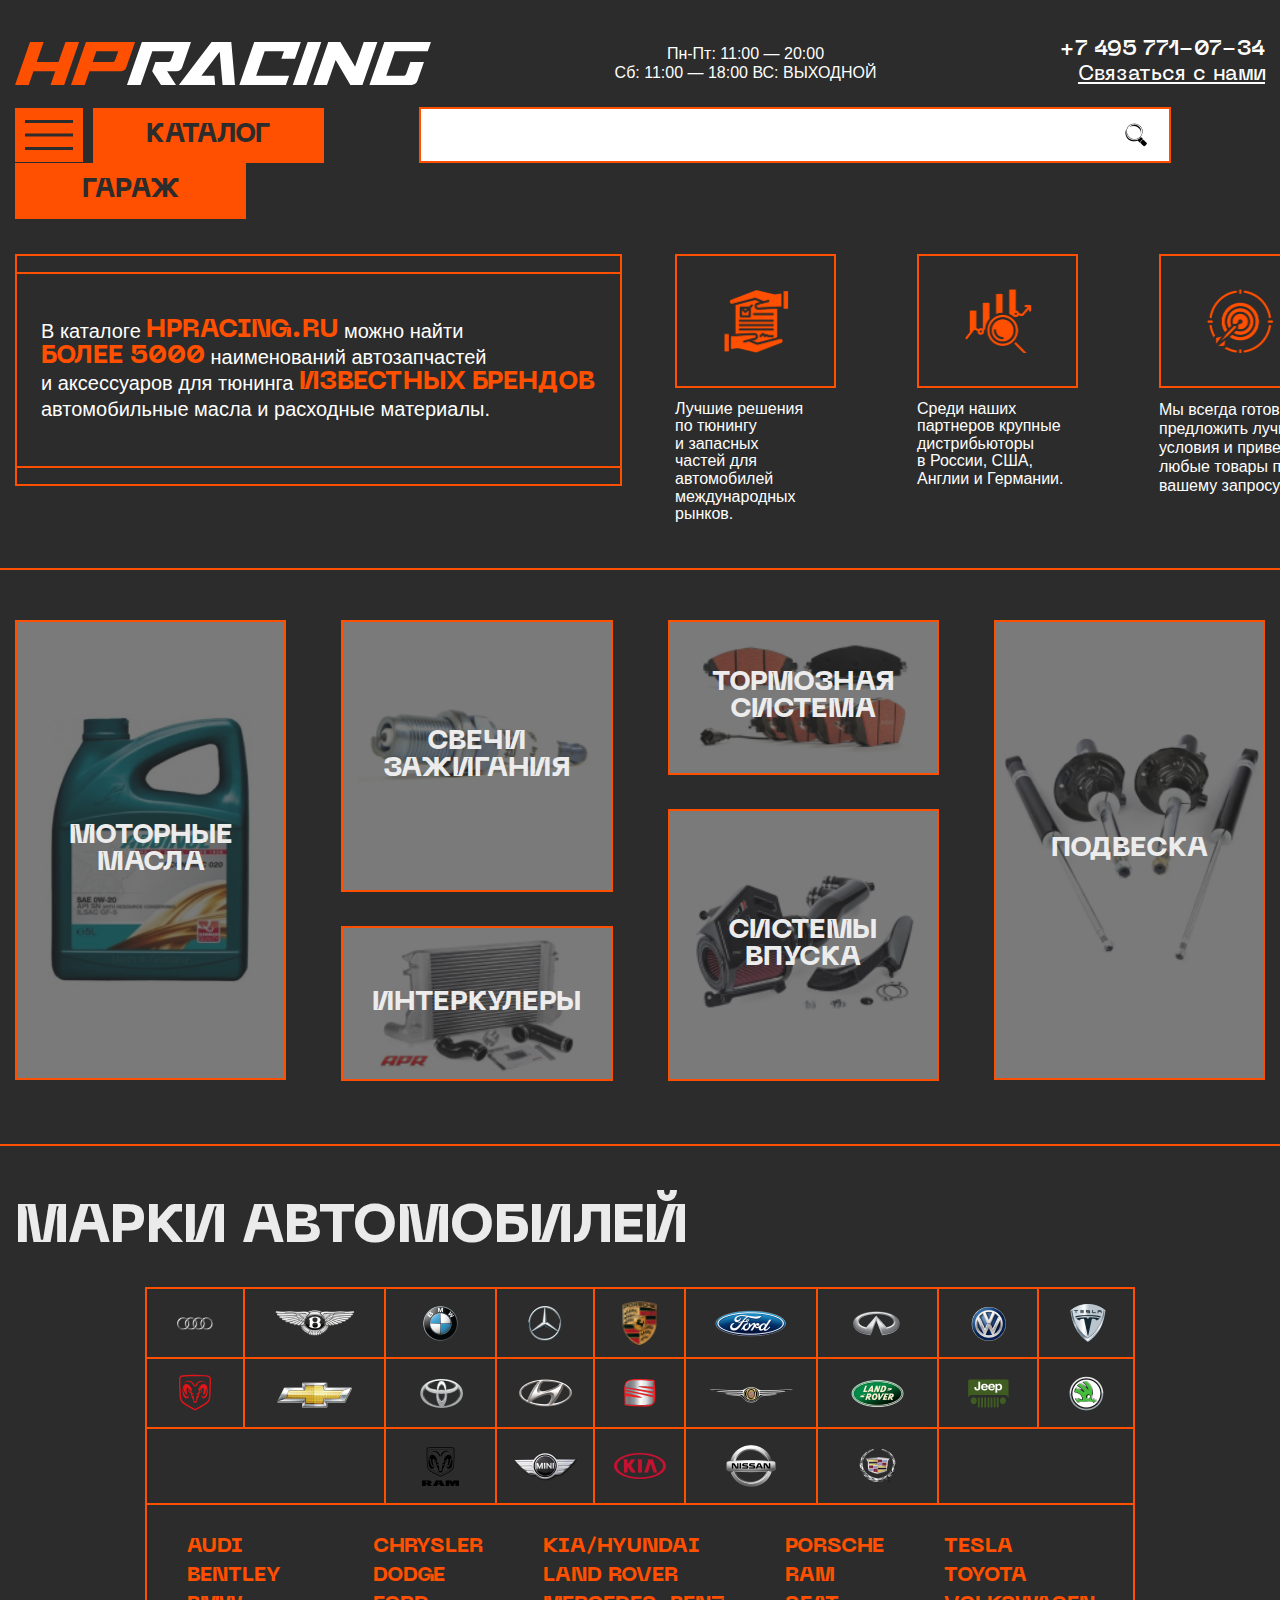
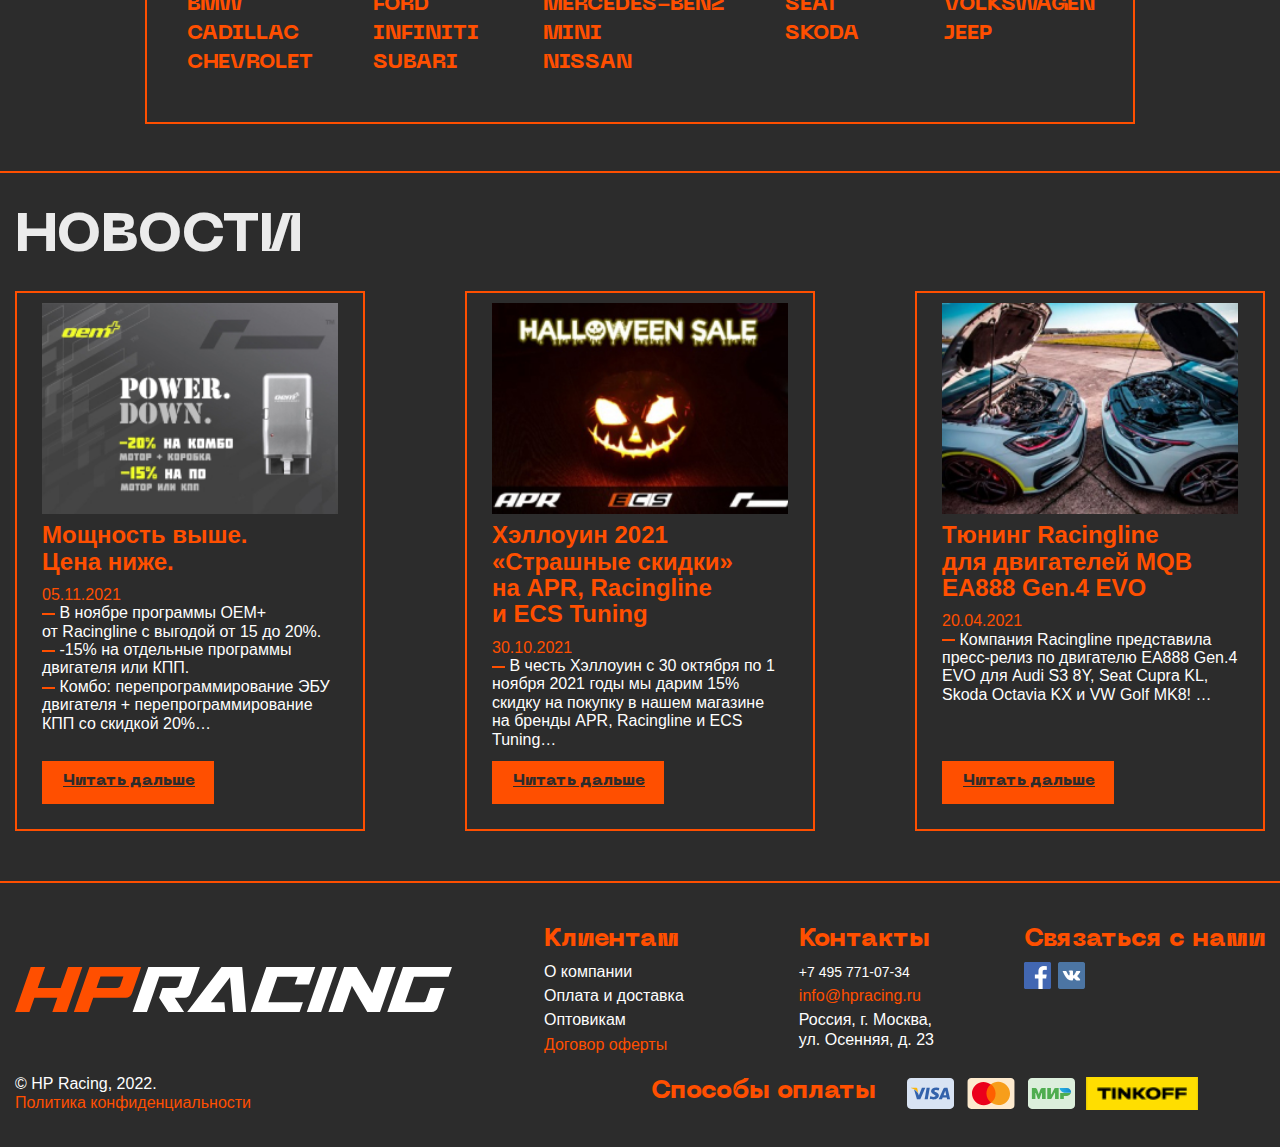
==== commit 62cbf407: "update responsive" ====
--- a/app/index.html
+++ b/app/index.html
@@ -1,416 +1,3 @@
-<!DOCTYPE html>
-<html class="page" lang="ru">
-
-<head>
-  <meta charset="UTF-8">
-  <meta name="viewport" content="width=device-width, initial-scale=1.0">
-  <meta http-equiv="X-UA-Compatible" content="ie=edge">
-  <meta name="theme-color" content="#2C2C2C">
-  <title>HPRacing</title>
-  <link rel="stylesheet" href="css/vendor.css">
-  <link rel="stylesheet" href="css/main.css">
-</head>
-
-<body>
-  <h1 class="visually-hidden">Главная страница</h1>
-  <div class="wrapper">
-    <div class="content">
-      <header class="header">
-  <div class="container">
-    <div class="header__top">
-      <a class="header__logo logo" href="#">
-        <img src="img/logo.svg" alt="Логотип" width="365" height="38">
-      </a>
-      <p class="header__time">
-        Пн-Пт: 11:00 — 20:00 <br>
-        Сб: 11:00 — 18:00 ВС: ВЫХОДНОЙ
-      </p>
-      <a class="header__tel" href="tel:74957710734">
-        +7 495 771-07-34<span>Связаться с нами</span>
-      </a>
-    </div>
-    <nav class="header__bottom">
-      <div class="header__burger main-btn">
-        <button class="burger btn-reset" aria-label="Открыть меню" aria-expanded="false" data-burger>
-          <span class="burger__line"></span>
-        </button>
-      </div>
-      <a class="header__catalog main-btn" href="#">каталог</a>
-      <form class="header__search form-search" action="#">
-        <label class="visually-hidden" for="search">Поиск по сайту</label>
-        <input class="form-search__input" id="search" type="search" name="search" required>
-        <button class="form-search__btn btn-reset" type="submit"></button>
-      </form>
-      <a class="header__favorites  main-btn" href="#">гараж</a>
-    </nav>
-  </div>
-
-</header>
-
-      <main>
-        <section class="description">
-  <h2 class="visually-hidden">Описание сайта</h2>
-  <div class="container">
-    <div class="description__inner">
-      <div class="description__content">
-        <p>
-          В каталоге <span><a class="description__link" href="#">Hpracing.ru</a></span> можно найти <br> <span>более 5000</span> наименований автозапчастей <br> и аксессуаров для тюнинга <span>ИЗВЕСТНЫХ БРЕНДОВ</span> автомобильные масла и расходные материалы.
-        </p>
-      </div>
-      <ul class="description__list list-reset">
-        <li class="description__item">
-          <div class="description__icon description__icon--solutions"></div>
-          <div class="description__text">
-            <p>
-              Лучшие решения <br>
-              по тюнингу и запасных <br>
-              частей для автомобилей <br>
-              международных <br>
-              рынков.
-            </p>
-          </div>
-        </li>
-        <li class="description__item">
-          <div class="description__icon description__icon--distributors"></div>
-          <div class="description__text">
-            <p>
-              Среди наших <br>
-              партнеров крупные <br>
-              дистрибьюторы <br>
-              в России, США, <br>
-              Англии и Германии.
-            </p>
-          </div>
-        </li>
-        <li class="description__item">
-          <div class="description__icon description__icon--terms"></div>
-          <div class="description__text">
-            <p>
-              Мы всегда готовы <br>
-              предложить лучшие <br>
-              условия и привезти <br>
-              любые товары по <br>
-              вашему запросу.
-            </p>
-          </div>
-        </li>
-      </ul>
-    </div>
-  </div>
-</section>
-
-        <section class="category">
-  <h2 class="visually-hidden">Категории</h2>
-  <div class="container">
-    <ul class="category__list list-reset">
-      <li class="category__item" style="background-image: url('img/category-img/1.jpg');">
-        <a class="category__link" href="#">
-          моторные <br> масла
-        </a>
-      </li>
-      <li class="category__item category__item--width" style="background-image: url('img/category-img/2.jpg');">
-        <a class="category__link category__link--width" href="#" >
-          свечи зажигания
-        </a>
-      </li>
-      <li class="category__item category__item--width" style="background-image: url('img/category-img/3.jpg');">
-        <a class="category__link category__link--height" href="#" >
-          интеркулеры
-        </a>
-      </li>
-      <li class="category__item category__item--width" style="background-image: url('img/category-img/4.jpg');">
-        <a class="category__link category__link--height" href="#" >
-          тормозная система
-        </a>
-      </li>
-      <li class="category__item category__item--width" style="background-image: url('img/category-img/5.jpg');">
-        <a class="category__link category__link--width" href="#" >
-          системы <br> впуска
-        </a>
-      </li>
-      <li class="category__item" style="background-image: url('img/category-img/6.jpg');">
-        <a class="category__link" href="#" >
-          подвеска
-        </a>
-      </li>
-    </ul>
-  </div>
-</section>
-
-        <section class="car-brands">
-  <div class="container">
-    <h2 class="car-brands__title title">
-      марки автомобилей
-    </h2>
-    <div class="car-brands__content">
-      <table class="car-brands__logos">
-        <tbody>
-          <tr>
-            <td width="98">
-              <img class="car-brands__img" src="img/car-brands/1.png" alt="car-brand" width="36" height="36">
-            </td>
-            <td width="141">
-              <img class="car-brands__img" src="img/car-brands/2.png" alt="car-brand" width="84" height="28">
-            </td>
-            <td width="111">
-              <img class="car-brands__img" src="img/car-brands/3.png" alt="car-brand" width="43" height="43">
-            </td>
-            <td width="98">
-              <img class="car-brands__img" src="img/car-brands/4.png" alt="car-brand" width="39" height="42">
-            </td>
-            <td width="91">
-              <img class="car-brands__img" src="img/car-brands/5.png" alt="car-brand" width="39" height="42">
-            </td>
-            <td width="132">
-              <img class="car-brands__img" src="img/car-brands/6.png" alt="car-brand" width="74" height="30">
-            </td>
-            <td>
-              <img class="car-brands__img" src="img/car-brands/7.png" alt="car-brand" width="51" height="26">
-            </td>
-            <td>
-              <img class="car-brands__img" src="img/car-brands/8.png" alt="car-brand" width="37" height="37">
-            </td>
-            <td>
-              <img class="car-brands__img" src="img/car-brands/9.png" alt="car-brand" width="41" height="42">
-            </td>
-          </tr>
-          <tr>
-            <td>
-              <img class="car-brands__img" src="img/car-brands/10.svg" alt="car-brand" width="40" height="40">
-            </td>
-            <td>
-              <img class="car-brands__img" src="img/car-brands/11.png" alt="car-brand" width="82" height="31">
-            </td>
-            <td>
-              <img class="car-brands__img" src="img/car-brands/12.png" alt="car-brand" width="47" height="31">
-            </td>
-            <td>
-              <img class="car-brands__img" src="img/car-brands/13.png" alt="car-brand" width="53" height="52">
-            </td>
-            <td>
-              <img class="car-brands__img" src="img/car-brands/14.png" alt="car-brand" width="40" height="30">
-            </td>
-            <td>
-              <img class="car-brands__img" src="img/car-brands/15.png" alt="car-brand" width="95" height="20">
-            </td>
-            <td>
-              <img class="car-brands__img" src="img/car-brands/16.png" alt="car-brand" width="53" height="29">
-            </td>
-            <td>
-              <img class="car-brands__img" src="img/car-brands/17.png" alt="car-brand" width="43" height="31">
-            </td>
-            <td>
-              <img class="car-brands__img" src="img/car-brands/18.png" alt="car-brand" width="37" height="37">
-            </td>
-          </tr>
-          <tr>
-            <td colspan="2"></td>
-            <td>
-              <img class="car-brands__img" src="img/car-brands/19.png" alt="car-brand" width="37" height="39">
-            </td>
-            <td>
-              <img class="car-brands__img" src="img/car-brands/20.png" alt="car-brand" width="64" height="31">
-            </td>
-            <td>
-              <img class="car-brands__img" src="img/car-brands/21.png" alt="car-brand" width="52" height="52">
-            </td>
-            <td>
-              <img class="car-brands__img" src="img/car-brands/22.png" alt="car-brand" width="72" height="72">
-            </td>
-            <td>
-              <img class="car-brands__img" src="img/car-brands/23.png" alt="car-brand" width="39" height="34">
-            </td>
-            <td colspan="2"></td>
-          </tr>
-        </tbody>
-      </table>
-
-      <ul class="car-brands__list list-reset">
-        <li class="car-brands__item">audi</li>
-        <li class="car-brands__item">Chrysler</li>
-        <li class="car-brands__item">KIA/Hyundai</li>
-        <li class="car-brands__item">Porsche</li>
-        <li class="car-brands__item">TESLA</li>
-
-        <li class="car-brands__item">Bentley</li>
-        <li class="car-brands__item">DODGE</li>
-        <li class="car-brands__item">Land Rover</li>
-        <li class="car-brands__item">RAM</li>
-        <li class="car-brands__item">TOYOTA</li>
-
-        <li class="car-brands__item">BMW</li>
-        <li class="car-brands__item">FORD</li>
-        <li class="car-brands__item">mercedes-benz</li>
-        <li class="car-brands__item">SEAT</li>
-        <li class="car-brands__item">Volkswagen</li>
-
-        <li class="car-brands__item">Cadillac</li>
-        <li class="car-brands__item">INFINITI</li>
-        <li class="car-brands__item">MINI</li>
-        <li class="car-brands__item">SKODA</li>
-        <li class="car-brands__item">JEEP</li>
-        <li class="car-brands__item">Chevrolet</li>
-        <li class="car-brands__item">SUBARI</li>
-        <li class="car-brands__item">Nissan</li>
-      </ul>
-    </div>
-  </div>
-</section>
-
-        <section class="news">
-  <div class="container">
-    <h2 class="news__title title">новости</h2>
-    <ul class="news__list list-reset">
-      <li class="news__item">
-        <article class="news-card">
-          <img class="news-card__img" src="img/news-img/1.jpg" alt="Мощность выше. Цена ниже." width="264" height="177">
-          <h3 class="news-card__title">
-            Мощность выше. Цена ниже.
-          </h3>
-          <time class="news-card__time" datetime="05.11.2021">05.11.2021</time>
-          <ul class="news-card__list list-reset">
-            <li class="news-card__item">
-              <span class="news-card__line"></span>
-              В ноябре программы OEM+ от Racingline с выгодой от 15 до 20%.
-            </li>
-            <li class="news-card__item">
-              <span class="news-card__line"></span>
-              -15% на отдельные программы <br> двигателя или КПП.
-            </li>
-            <li class="news-card__item">
-              <span class="news-card__line"></span>
-              Комбо: перепрограммирование ЭБУ двигателя + перепрограммирование КПП со скидкой 20%…
-            </li>
-          </ul>
-          <a class="news-card__btn main-btn" href="#">Читать дальше</a>
-        </article>
-      </li>
-      <li class="news__item">
-        <article class="news-card">
-          <img class="news-card__img" src="img/news-img/2.jpg" alt="Хэллоуин 2021 «Страшные скидки» на APR, Racingline
-          и ECS Tuning" width="264" height="177">
-          <h3 class="news-card__title">
-            Хэллоуин 2021 «Страшные скидки» на APR, Racingline
-            и ECS Tuning
-          </h3>
-          <time class="news-card__time" datetime="30.10.2021">30.10.2021</time>
-          <ul class="news-card__list list-reset">
-            <li class="news-card__item">
-              <span class="news-card__line"></span>
-              В честь Хэллоуин с 30 октября по 1 <br> ноября 2021 годы мы дарим 15% скидку на покупку в нашем магазине на бренды APR, Racingline и ECS Tuning…
-            </li>
-          </ul>
-          <a class="news-card__btn main-btn" href="#">Читать дальше</a>
-        </article>
-      </li>
-      <li class="news__item">
-        <article class="news-card">
-          <img class="news-card__img" src="img/news-img/3.jpg" alt="Тюнинг Racingline
-          для двигателей MQB EA888 Gen.4 EVO" width="264" height="177">
-          <h3 class="news-card__title">
-            Тюнинг Racingline <br> для двигателей MQB EA888 Gen.4 EVO
-          </h3>
-          <time class="news-card__time" datetime="20.04.2021">20.04.2021</time>
-          <ul class="news-card__list list-reset">
-            <li class="news-card__item">
-              <span class="news-card__line"></span>
-              Компания Racingline представила <br> пресс-релиз по двигателю EA888 Gen.4 <br> EVO для Audi S3 8Y, Seat Cupra KL, Skoda Octavia KX и VW Golf MK8! …
-            </li>
-          </ul>
-          <a class="news-card__btn main-btn" href="#">Читать дальше</a>
-        </article>
-      </li>
-    </ul>
-  </div>
-</section>
-
-      </main>
-    </div>
-    <footer class="footer">
-  <div class="container">
-    <div class="footer__top">
-      <a class="footer__logo logo" href="#">
-        <img src="img/logo.svg" alt="Логотип" width="261" height="28">
-      </a>
-      <div class="footer__content">
-        <div class="footer__clients">
-          <p class="footer__text">Клиентам</p>
-          <ul class="footer__list list-reset">
-            <li class="footer__item">
-              <a class="footer__link" href="#">О компании</a>
-            </li>
-            <li class="footer__item">
-              <a class="footer__link" href="#">Оплата и доставка</a>
-            </li>
-            <li class="footer__item">
-              <a class="footer__link" href="#">Оптовикам</a>
-            </li>
-            <li class="footer__item">
-              <a class="footer__link footer__link--active" href="#">Договор оферты</a>
-            </li>
-          </ul>
-        </div>
-        <div class="footer__contacts">
-          <p class="footer__text">Контакты</p>
-          <ul class="footer__list list-reset">
-            <li class="footer__item">
-              <a class="footer__link footer__link--size" href="tel:74957710734">+7 495 771-07-34</a>
-            </li>
-            <li class="footer__item">
-              <a class="footer__link footer__link--active" href="mailto:info@hpracing.ru">info@hpracing.ru</a>
-            </li>
-            <li class="footer__item">
-              <a class="footer__link" href="#">Россия, г. Москва, ул. Осенняя, д. 23</a>
-            </li>
-          </ul>
-        </div>
-        <div class="footer__connect">
-          <p class="footer__text">Связаться с нами</p>
-          <ul class="socials list-reset">
-            <li class="socials__item">
-              <a class="socials__link socials__link--facebook" href="#">
-                <span class="visually-hidden">фейсбук</span>
-              </a>
-            </li>
-            <li class="socials__item">
-              <a class="socials__link socials__link--vk" href="#">
-                <span class="visually-hidden">вконтакте</span>
-              </a>
-            </li>
-          </ul>
-        </div>
-      </div>
-    </div>
-    <div class="footer__bottom">
-
-      <p class="footer__copyright">
-        © HP Racing, 2022.
-        <a class="footer__privacy" href="#">Политика конфиденциальности</a>
-      </p>
-
-      <div class="payment-methods">
-        <span class="payment-methods__text">Способы оплаты</span>
-        <ul class="payment-methods__list list-reset">
-          <li class="payment-methods__item payment-methods__item--visa">
-            <span class="visually-hidden">виза</span>
-          </li>
-          <li class="payment-methods__item payment-methods__item--mastercard">
-            <span class="visually-hidden">мастер-кард</span>
-          </li>
-          <li class="payment-methods__item payment-methods__item--mir">
-            <span class="visually-hidden">мир</span>
-          </li>
-          <li class="payment-methods__item payment-methods__item--tinkoff">
-            <span class="visually-hidden">тинькофф</span>
-          </li>
-        </ul>
-      </div>
-    </div>
-  </div>
-</footer>
-
-    <script src="js/main.js"></script>
-  </div>
-</body>
-
-</html>+<!DOCTYPE html><html class="page" lang="ru"><head><meta charset="UTF-8"><meta name="viewport" content="width=device-width,initial-scale=1"><meta http-equiv="X-UA-Compatible" content="ie=edge"><meta name="theme-color" content="#2C2C2C"><title>HPRacing</title><link rel="stylesheet" href="css/vendor.css"><link rel="stylesheet" href="css/main.css"></head><body><h1 class="visually-hidden">Главная страница</h1><div class="wrapper"><div class="content"><header class="header"><div class="container"><div class="header__top"><a class="header__logo logo" href="#"><img src="img/logo.svg" alt="Логотип" width="416" height="44"></a><p class="header__time">Пн-Пт: 11:00 — 20:00<br>Сб: 11:00 — 18:00 ВС: ВЫХОДНОЙ</p><a class="header__tel" href="tel:74957710734">+7 495 771-07-34<span>Связаться с нами</span></a></div><nav class="header__bottom"><div class="header__burger main-btn"><button class="burger btn-reset" aria-label="Открыть меню" aria-expanded="false" data-burger><span class="burger__line"></span></button></div><ul class="header__list list-reset" data-menu><li class="header__item" data-menu-item><a class="header__link" href="#">Шины</a></li><li class="header__item" data-menu-item><a class="header__link" href="#">Инструменты</a></li><li class="header__item" data-menu-item><a class="header__link" href="#">Шины</a></li><li class="header__item" data-menu-item><a class="header__link" href="#">Инструменты</a></li><li class="header__item" data-menu-item><a class="header__link" href="#">Шины</a></li><li class="header__item" data-menu-item><a class="header__link" href="#">Инструменты</a></li><li class="header__item" data-menu-item><a class="header__link" href="#">Шины</a></li><li class="header__item" data-menu-item><a class="header__link" href="#">Инструменты</a></li><li class="header__item" data-menu-item><a class="header__link" href="#">Шины</a></li><li class="header__item" data-menu-item><a class="header__link" href="#">Инструменты</a></li><li class="header__item" data-menu-item><a class="header__link" href="#">Шины</a></li><li class="header__item" data-menu-item><a class="header__link" href="#">Инструменты</a></li><li class="header__item" data-menu-item><a class="header__link" href="#">Шины</a></li><li class="header__item" data-menu-item><a class="header__link" href="#">Инструменты</a></li><li class="header__item" data-menu-item><a class="header__link" href="#">Шины</a></li><li class="header__item" data-menu-item><a class="header__link" href="#">Инструменты</a></li></ul><a class="header__catalog main-btn" href="#">каталог</a><form class="header__search form-search" action="#"><label class="visually-hidden" for="search">Поиск по сайту</label> <input class="form-search__input" id="search" type="search" name="search" required> <button class="form-search__btn btn-reset" type="submit"></button></form><a class="header__favorites main-btn" href="#">гараж</a></nav></div></header><main><section class="description"><h2 class="visually-hidden">Описание сайта</h2><div class="container"><div class="description__inner"><div class="description__content"><p>В каталоге <span><a class="description__link" href="#">Hpracing.ru</a></span> можно найти<br><span>более 5000</span> наименований автозапчастей<br>и аксессуаров для тюнинга <span>ИЗВЕСТНЫХ БРЕНДОВ</span> автомобильные масла и расходные материалы.</p></div><ul class="description__list list-reset"><li class="description__item"><div class="description__icon description__icon--solutions"></div><div class="description__text"><p>Лучшие решения<br>по тюнингу и запасных<br>частей для автомобилей<br>международных<br>рынков.</p></div></li><li class="description__item"><div class="description__icon description__icon--distributors"></div><div class="description__text"><p>Среди наших<br>партнеров крупные<br>дистрибьюторы<br>в России, США,<br>Англии и Германии.</p></div></li><li class="description__item"><div class="description__icon description__icon--terms"></div><div class="description__text"><p>Мы всегда готовы<br>предложить лучшие<br>условия и привезти<br>любые товары по <br>вашему запросу.</p></div></li></ul></div></div></section><section class="category"><h2 class="visually-hidden">Категории</h2><div class="container"><ul class="category__list list-reset"><li class="category__item" style="background-image: url('img/category-img/1.jpg');"><a class="category__link" href="#">моторные<br>масла</a></li><li class="category__item category__item--width" style="background-image: url('img/category-img/2.jpg');"><a class="category__link category__link--width" href="#">свечи<br>зажигания</a></li><li class="category__item category__item--width" style="background-image: url('img/category-img/3.jpg');"><a class="category__link category__link--height" href="#">интеркулеры</a></li><li class="category__item category__item--width" style="background-image: url('img/category-img/4.jpg');"><a class="category__link category__link--height" href="#">тормозная система</a></li><li class="category__item category__item--width" style="background-image: url('img/category-img/5.jpg');"><a class="category__link category__link--width" href="#">системы<br>впуска</a></li><li class="category__item" style="background-image: url('img/category-img/6.jpg');"><a class="category__link" href="#">подвеска</a></li></ul></div></section><section class="car-brands"><div class="container"><h2 class="car-brands__title title">марки автомобилей</h2><div class="car-brands__content"><table class="car-brands__logos"><tbody><tr><td width="98"><img class="car-brands__img" src="img/car-brands/1.png" alt="car-brand" width="36" height="36"></td><td width="141"><img class="car-brands__img" src="img/car-brands/2.png" alt="car-brand" width="84" height="28"></td><td width="111"><img class="car-brands__img" src="img/car-brands/3.png" alt="car-brand" width="43" height="43"></td><td width="98"><img class="car-brands__img" src="img/car-brands/4.png" alt="car-brand" width="39" height="42"></td><td width="91"><img class="car-brands__img" src="img/car-brands/5.png" alt="car-brand" width="39" height="42"></td><td width="132"><img class="car-brands__img" src="img/car-brands/6.png" alt="car-brand" width="74" height="30"></td><td><img class="car-brands__img" src="img/car-brands/7.png" alt="car-brand" width="51" height="26"></td><td><img class="car-brands__img" src="img/car-brands/8.png" alt="car-brand" width="37" height="37"></td><td><img class="car-brands__img" src="img/car-brands/9.png" alt="car-brand" width="41" height="42"></td></tr><tr><td><img class="car-brands__img" src="img/car-brands/10.svg" alt="car-brand" width="40" height="40"></td><td><img class="car-brands__img" src="img/car-brands/11.png" alt="car-brand" width="82" height="31"></td><td><img class="car-brands__img" src="img/car-brands/12.png" alt="car-brand" width="47" height="31"></td><td><img class="car-brands__img" src="img/car-brands/13.png" alt="car-brand" width="53" height="52"></td><td><img class="car-brands__img" src="img/car-brands/14.png" alt="car-brand" width="40" height="30"></td><td><img class="car-brands__img" src="img/car-brands/15.png" alt="car-brand" width="95" height="20"></td><td><img class="car-brands__img" src="img/car-brands/16.png" alt="car-brand" width="53" height="29"></td><td><img class="car-brands__img" src="img/car-brands/17.png" alt="car-brand" width="43" height="31"></td><td><img class="car-brands__img" src="img/car-brands/18.png" alt="car-brand" width="37" height="37"></td></tr><tr><td colspan="2"></td><td><img class="car-brands__img" src="img/car-brands/19.png" alt="car-brand" width="37" height="39"></td><td><img class="car-brands__img" src="img/car-brands/20.png" alt="car-brand" width="64" height="31"></td><td><img class="car-brands__img" src="img/car-brands/21.png" alt="car-brand" width="52" height="52"></td><td><img class="car-brands__img" src="img/car-brands/22.png" alt="car-brand" width="72" height="72"></td><td><img class="car-brands__img" src="img/car-brands/23.png" alt="car-brand" width="39" height="34"></td><td colspan="2"></td></tr></tbody></table><ul class="car-brands__list list-reset"><li class="car-brands__item">audi</li><li class="car-brands__item">Chrysler</li><li class="car-brands__item">KIA/Hyundai</li><li class="car-brands__item">Porsche</li><li class="car-brands__item">TESLA</li><li class="car-brands__item">Bentley</li><li class="car-brands__item">DODGE</li><li class="car-brands__item">Land Rover</li><li class="car-brands__item">RAM</li><li class="car-brands__item">TOYOTA</li><li class="car-brands__item">BMW</li><li class="car-brands__item">FORD</li><li class="car-brands__item">mercedes-benz</li><li class="car-brands__item">SEAT</li><li class="car-brands__item">Volkswagen</li><li class="car-brands__item">Cadillac</li><li class="car-brands__item">INFINITI</li><li class="car-brands__item">MINI</li><li class="car-brands__item">SKODA</li><li class="car-brands__item">JEEP</li><li class="car-brands__item">Chevrolet</li><li class="car-brands__item">SUBARI</li><li class="car-brands__item">Nissan</li></ul></div></div></section><section class="news"><div class="container"><h2 class="news__title title">новости</h2><ul class="news__list list-reset"><li class="news__item"><article class="news-card"><img class="news-card__img" src="img/news-img/1.jpg" alt="Мощность выше. Цена ниже." width="350" height="211"><h3 class="news-card__title">Мощность выше.<br>Цена ниже.</h3><time class="news-card__time" datetime="05.11.2021">05.11.2021</time><ul class="news-card__list list-reset"><li class="news-card__item"><span class="news-card__line"></span> В ноябре программы OEM+ от Racingline с выгодой от 15 до 20%.</li><li class="news-card__item"><span class="news-card__line"></span> -15% на отдельные программы<br>двигателя или КПП.</li><li class="news-card__item"><span class="news-card__line"></span> Комбо: перепрограммирование ЭБУ двигателя + перепрограммирование КПП со скидкой 20%…</li></ul><a class="news-card__btn main-btn" href="#">Читать дальше</a></article></li><li class="news__item"><article class="news-card"><img class="news-card__img" src="img/news-img/2.jpg" alt="Хэллоуин 2021 «Страшные скидки» на APR, Racingline
+          и ECS Tuning" width="350" height="211"><h3 class="news-card__title">Хэллоуин 2021 «Страшные скидки» на APR, Racingline и ECS Tuning</h3><time class="news-card__time" datetime="30.10.2021">30.10.2021</time><ul class="news-card__list list-reset"><li class="news-card__item"><span class="news-card__line"></span> В честь Хэллоуин с 30 октября по 1<br>ноября 2021 годы мы дарим 15% скидку на покупку в нашем магазине на бренды APR, Racingline и ECS Tuning…</li></ul><a class="news-card__btn main-btn" href="#">Читать дальше</a></article></li><li class="news__item"><article class="news-card"><img class="news-card__img" src="img/news-img/3.jpg" alt="Тюнинг Racingline
+          для двигателей MQB EA888 Gen.4 EVO" width="350" height="211"><h3 class="news-card__title">Тюнинг Racingline<br>для двигателей MQB EA888 Gen.4 EVO</h3><time class="news-card__time" datetime="20.04.2021">20.04.2021</time><ul class="news-card__list list-reset"><li class="news-card__item"><span class="news-card__line"></span> Компания Racingline представила<br>пресс-релиз по двигателю EA888 Gen.4<br>EVO для Audi S3 8Y, Seat Cupra KL, Skoda Octavia KX и VW Golf MK8! …</li></ul><a class="news-card__btn main-btn" href="#">Читать дальше</a></article></li></ul></div></section></main></div><footer class="footer"><div class="container"><div class="footer__top"><a class="footer__logo logo" href="#"><img src="img/logo.svg" alt="Логотип" width="437" height="46"></a><div class="footer__content"><div class="footer__clients"><p class="footer__text">Клиентам</p><ul class="footer__list list-reset"><li class="footer__item"><a class="footer__link" href="#">О компании</a></li><li class="footer__item"><a class="footer__link" href="#">Оплата и доставка</a></li><li class="footer__item"><a class="footer__link" href="#">Оптовикам</a></li><li class="footer__item"><a class="footer__link footer__link--active" href="#">Договор оферты</a></li></ul></div><div class="footer__contacts"><p class="footer__text">Контакты</p><ul class="footer__list list-reset"><li class="footer__item"><a class="footer__link footer__link--size" href="tel:74957710734">+7 495 771-07-34</a></li><li class="footer__item"><a class="footer__link footer__link--active" href="mailto:info@hpracing.ru">info@hpracing.ru</a></li><li class="footer__item"><a class="footer__link" href="#">Россия, г. Москва,<br>ул. Осенняя, д. 23</a></li></ul></div><div class="footer__connect"><p class="footer__text">Связаться с нами</p><ul class="socials list-reset"><li class="socials__item"><a class="socials__link socials__link--facebook" href="#"><span class="visually-hidden">фейсбук</span></a></li><li class="socials__item"><a class="socials__link socials__link--vk" href="#"><span class="visually-hidden">вконтакте</span></a></li></ul></div></div></div><div class="footer__bottom"><p class="footer__copyright">© HP Racing, 2022. <a class="footer__privacy" href="#">Политика конфиденциальности</a></p><div class="payment-methods"><span class="payment-methods__text">Способы оплаты</span><ul class="payment-methods__list list-reset"><li class="payment-methods__item payment-methods__item--visa"><span class="visually-hidden">виза</span></li><li class="payment-methods__item payment-methods__item--mastercard"><span class="visually-hidden">мастер-кард</span></li><li class="payment-methods__item payment-methods__item--mir"><span class="visually-hidden">мир</span></li><li class="payment-methods__item payment-methods__item--tinkoff"><span class="visually-hidden">тинькофф</span></li></ul></div></div></div></footer><script src="js/main.js"></script></div></body></html>--- a/app/css/main.css
+++ b/app/css/main.css
@@ -1,3018 +1 @@
-@charset "UTF-8";
-:root {
-  --font-family: "Gill_Sans_MT", Tahoma, sans-serif;
-  --content-width: 990px;
-  --container-offset: 15px;
-  --container-offsetMobile: 10px;
-  --container-width: calc(var(--content-width) + (var(--container-offset) * 2));
-  --content-table: 640px;
-  --content-mobile: 320px;
-  --white300: #FEFEFE;
-  --orange400: #FF4F00;
-  --black600: #2C2C2C;
-  --neueMachina: "NeueMachina";
-  --roboto: "Roboto";
-}
-
-/* stylelint-disable */
-/* stylelint-disable */
-/* stylelint-disable */
-.custom-checkbox__field:checked + .custom-checkbox__content::after {
-  opacity: 1;
-}
-
-.custom-checkbox__field:focus + .custom-checkbox__content::before {
-  outline: 2px solid #f00;
-  outline-offset: 2px;
-}
-
-.custom-checkbox__field:disabled + .custom-checkbox__content {
-  opacity: 0.4;
-  pointer-events: none;
-}
-
-/* stylelint-disable */
-/* stylelint-disable */
-@font-face {
-  font-family: "Gill_Sans_MT";
-  src: url("../fonts/../fonts/Gill_Sans_MT_Bold.woff2") format("woff2");
-  src: url("../fonts/../fonts/Gill_Sans_MT_Bold.woff") format("woff");
-  font-weight: 700;
-  font-display: swap;
-  font-style: normal;
-}
-@font-face {
-  font-family: "Gill_Sans_MT";
-  src: url("../fonts/../fonts/Gill_Sans_MT_Bold.woff2") format("woff2");
-  src: url("../fonts/../fonts/Gill_Sans_MT_Bold.woff") format("woff");
-  font-weight: 700;
-  font-display: swap;
-  font-style: normal;
-}
-@font-face {
-  font-family: "Gill_Sans_MT";
-  src: url("../fonts/../fonts/gill-sans-mt-Regular.woff2") format("woff2");
-  src: url("../fonts/../fonts/gill-sans-mt-Regular.woff") format("woff");
-  font-weight: 400;
-  font-display: swap;
-  font-style: normal;
-}
-@font-face {
-  font-family: "Gill_Sans_MT";
-  src: url("../fonts/../fonts/gill-sans-mt-Regular.woff2") format("woff2");
-  src: url("../fonts/../fonts/gill-sans-mt-Regular.woff") format("woff");
-  font-weight: 400;
-  font-display: swap;
-  font-style: normal;
-}
-@font-face {
-  font-family: "NeueMachina";
-  src: url("../fonts/../fonts/NeueMachina-Ultrabold.woff2") format("woff2");
-  src: url("../fonts/../fonts/NeueMachina-Ultrabold.woff") format("woff");
-  font-weight: 800;
-  font-display: swap;
-  font-style: normal;
-}
-@font-face {
-  font-family: "NeueMachina";
-  src: url("../fonts/../fonts/NeueMachina-Ultrabold.woff2") format("woff2");
-  src: url("../fonts/../fonts/NeueMachina-Ultrabold.woff") format("woff");
-  font-weight: 800;
-  font-display: swap;
-  font-style: normal;
-}
-@font-face {
-  font-family: "NeueMachina";
-  src: url("../fonts/../fonts/NeueMachina-Bold.woff2") format("woff2");
-  src: url("../fonts/../fonts/NeueMachina-Bold.woff") format("woff");
-  font-weight: 700;
-  font-display: swap;
-  font-style: normal;
-}
-@font-face {
-  font-family: "NeueMachina";
-  src: url("../fonts/../fonts/NeueMachina-Bold.woff2") format("woff2");
-  src: url("../fonts/../fonts/NeueMachina-Bold.woff") format("woff");
-  font-weight: 700;
-  font-display: swap;
-  font-style: normal;
-}
-@font-face {
-  font-family: "NeueMachina";
-  src: url("../fonts/../fonts/NeueMachina-Medium.woff2") format("woff2");
-  src: url("../fonts/../fonts/NeueMachina-Medium.woff") format("woff");
-  font-weight: 500;
-  font-display: swap;
-  font-style: normal;
-}
-@font-face {
-  font-family: "NeueMachina";
-  src: url("../fonts/../fonts/NeueMachina-Medium.woff2") format("woff2");
-  src: url("../fonts/../fonts/NeueMachina-Medium.woff") format("woff");
-  font-weight: 500;
-  font-display: swap;
-  font-style: normal;
-}
-@font-face {
-  font-family: "NeueMachina";
-  src: url("../fonts/../fonts/NeueMachina-Regular.woff2") format("woff2");
-  src: url("../fonts/../fonts/NeueMachina-Regular.woff") format("woff");
-  font-weight: 400;
-  font-display: swap;
-  font-style: normal;
-}
-@font-face {
-  font-family: "NeueMachina";
-  src: url("../fonts/../fonts/NeueMachina-Regular.woff2") format("woff2");
-  src: url("../fonts/../fonts/NeueMachina-Regular.woff") format("woff");
-  font-weight: 400;
-  font-display: swap;
-  font-style: normal;
-}
-@font-face {
-  font-family: "Roboto";
-  src: url("../fonts/../fonts/Roboto-Regular.woff2") format("woff2");
-  src: url("../fonts/../fonts/Roboto-Regular.woff") format("woff");
-  font-weight: 400;
-  font-display: swap;
-  font-style: normal;
-}
-@font-face {
-  font-family: "Roboto";
-  src: url("../fonts/../fonts/Roboto-Regular.woff2") format("woff2");
-  src: url("../fonts/../fonts/Roboto-Regular.woff") format("woff");
-  font-weight: 400;
-  font-display: swap;
-  font-style: normal;
-}
-html {
-  -webkit-box-sizing: border-box;
-  box-sizing: border-box;
-}
-
-*,
-*::before,
-*::after {
-  -webkit-box-sizing: inherit;
-  box-sizing: inherit;
-}
-
-.page {
-  height: 100%;
-  font-family: var(--font-family);
-  -webkit-text-size-adjust: 100%;
-  scroll-behavior: smooth;
-}
-
-.wrapper {
-  display: -webkit-box;
-  display: -ms-flexbox;
-  display: flex;
-  -webkit-box-orient: vertical;
-  -webkit-box-direction: normal;
-  -ms-flex-direction: column;
-  flex-direction: column;
-  height: 100%;
-}
-
-.content {
-  -webkit-box-flex: 1;
-  -ms-flex: 1 0 auto;
-  flex: 1 0 auto;
-}
-
-.footer {
-  -webkit-box-flex: 0;
-  -ms-flex: 0 0 auto;
-  flex: 0 0 auto;
-}
-
-body {
-  height: 100%;
-  font-size: 12px;
-  font-weight: 400;
-  line-height: 1.2;
-  color: var(--white300);
-  background-color: #2c2c2c;
-}
-
-h1,
-h2,
-h3,
-h4,
-h5,
-h6,
-p {
-  padding: 0;
-  margin: 0;
-}
-
-img {
-  height: auto;
-  max-width: 100%;
-  -o-object-fit: cover;
-  object-fit: cover;
-  display: block;
-}
-
-a {
-  text-decoration: none;
-  color: inherit;
-  outline: transparent;
-  -webkit-transition: color 0.2s, background-color 0.2s, opacity 0.2s;
-  -o-transition: color 0.2s, background-color 0.2s, opacity 0.2s;
-  transition: color 0.2s, background-color 0.2s, opacity 0.2s;
-}
-
-.logo:focus {
-  -webkit-box-shadow: 0 0 0 2px rgba(255, 104, 56, 0.7);
-  box-shadow: 0 0 0 2px rgba(255, 104, 56, 0.7);
-}
-.logo:hover {
-  opacity: 0.8;
-}
-.logo:active {
-  opacity: 0.5;
-}
-
-.is-hidden {
-  display: none !important;
-  /* stylelint-disable-line declaration-no-important */
-}
-
-.btn-reset {
-  border: none;
-  padding: 0;
-  background: transparent;
-  cursor: pointer;
-  -webkit-appearance: none;
-  -moz-appearance: none;
-  appearance: none;
-}
-
-.list-reset {
-  list-style: none;
-  margin: 0;
-  padding: 0;
-}
-
-.input-reset {
-  -webkit-appearance: none;
-  -moz-appearance: none;
-  appearance: none;
-  border: none;
-  border-radius: 0;
-  background-color: #fff;
-}
-.input-reset::-webkit-search-decoration, .input-reset::-webkit-search-cancel-button, .input-reset::-webkit-search-results-button, .input-reset::-webkit-search-results-decoration {
-  display: none;
-}
-
-.visually-hidden {
-  position: absolute;
-  overflow: hidden;
-  margin: -1px;
-  border: 0;
-  padding: 0;
-  width: 1px;
-  height: 1px;
-  clip: rect(0 0 0 0);
-}
-
-.container {
-  margin: 0 auto;
-  padding: 0 var(--container-offset);
-  max-width: var(--container-width);
-}
-@media (max-width: 960px) {
-  .container {
-    padding: 0 var(--container-offsetMobile);
-    max-width: var(--content-table);
-  }
-}
-@media (max-width: 480px) {
-  .container {
-    max-width: var(--content-mobile);
-  }
-}
-
-.js-focus-visible :focus:not(.focus-visible) {
-  outline: none;
-}
-
-.dis-scroll {
-  position: fixed;
-  left: 0;
-  top: 0;
-  overflow: hidden;
-  width: 100%;
-  height: 100vh;
-  -ms-scroll-chaining: none;
-  overscroll-behavior: none;
-}
-
-.page--ios .dis-scroll {
-  position: relative;
-}
-
-.burger {
-  --burger-width: 38px;
-  --burger-height: 21px;
-  --burger-line-height: 4px;
-  position: relative;
-  border: none;
-  padding: 0;
-  width: var(--burger-width);
-  height: var(--burger-height);
-  color: #2C2C2C;
-  background-color: transparent;
-  cursor: pointer;
-}
-.burger::before, .burger::after {
-  content: "";
-  position: absolute;
-  left: 0;
-  width: 100%;
-  height: var(--burger-line-height);
-  background-color: currentColor;
-  -webkit-transition: top 0.3s ease-in-out, -webkit-transform 0.3s ease-in-out;
-  transition: top 0.3s ease-in-out, -webkit-transform 0.3s ease-in-out;
-  -o-transition: transform 0.3s ease-in-out, top 0.3s ease-in-out;
-  transition: transform 0.3s ease-in-out, top 0.3s ease-in-out;
-  transition: transform 0.3s ease-in-out, top 0.3s ease-in-out, -webkit-transform 0.3s ease-in-out;
-}
-.burger::before {
-  top: 0;
-}
-.burger::after {
-  top: calc(100% - var(--burger-line-height));
-}
-.burger__line {
-  position: absolute;
-  left: 0;
-  top: 50%;
-  width: 100%;
-  height: var(--burger-line-height);
-  background-color: currentColor;
-  -webkit-transform: translateY(-50%);
-  -ms-transform: translateY(-50%);
-  transform: translateY(-50%);
-  -webkit-transition: -webkit-transform 0.3s ease-in-out;
-  transition: -webkit-transform 0.3s ease-in-out;
-  -o-transition: transform 0.3s ease-in-out;
-  transition: transform 0.3s ease-in-out;
-  transition: transform 0.3s ease-in-out, -webkit-transform 0.3s ease-in-out;
-}
-.burger--active::before {
-  top: 50%;
-  -webkit-transform: rotate(45deg);
-  -ms-transform: rotate(45deg);
-  transform: rotate(45deg);
-  -webkit-transition: top 0.3s ease-in-out, -webkit-transform 0.3s ease-in-out;
-  transition: top 0.3s ease-in-out, -webkit-transform 0.3s ease-in-out;
-  -o-transition: transform 0.3s ease-in-out, top 0.3s ease-in-out;
-  transition: transform 0.3s ease-in-out, top 0.3s ease-in-out;
-  transition: transform 0.3s ease-in-out, top 0.3s ease-in-out, -webkit-transform 0.3s ease-in-out;
-}
-.burger--active::after {
-  top: 50%;
-  -webkit-transform: rotate(-45deg);
-  -ms-transform: rotate(-45deg);
-  transform: rotate(-45deg);
-  -webkit-transition: top 0.3s ease-in-out, -webkit-transform 0.3s ease-in-out;
-  transition: top 0.3s ease-in-out, -webkit-transform 0.3s ease-in-out;
-  -o-transition: transform 0.3s ease-in-out, top 0.3s ease-in-out;
-  transition: transform 0.3s ease-in-out, top 0.3s ease-in-out;
-  transition: transform 0.3s ease-in-out, top 0.3s ease-in-out, -webkit-transform 0.3s ease-in-out;
-}
-.burger--active .burger__line {
-  -webkit-transform: scale(0);
-  -ms-transform: scale(0);
-  transform: scale(0);
-  -webkit-transition: -webkit-transform 0.3s ease-in-out;
-  transition: -webkit-transform 0.3s ease-in-out;
-  -o-transition: transform 0.3s ease-in-out;
-  transition: transform 0.3s ease-in-out;
-  transition: transform 0.3s ease-in-out, -webkit-transform 0.3s ease-in-out;
-}
-
-.tabs .tabs__panel {
-  display: none;
-}
-.tabs .tabs__panel--active {
-  display: block;
-}
-
-.main__inner {
-  display: -webkit-box;
-  display: -ms-flexbox;
-  display: flex;
-  -webkit-box-pack: justify;
-  -ms-flex-pack: justify;
-  justify-content: space-between;
-}
-
-.delete-btn,
-.add-btn {
-  position: relative;
-  width: 23px;
-  height: 23px;
-}
-.delete-btn::after,
-.add-btn::after {
-  content: "";
-  position: absolute;
-  left: 0;
-  top: 0;
-  right: 0;
-  bottom: 0;
-  margin: auto;
-  background-image: url("../img/private-office-img/icon-delete.png");
-  background-position: center center;
-  background-repeat: no-repeat;
-  width: 23px;
-  height: 23px;
-}
-
-.add-btn {
-  width: 33px;
-  height: 33px;
-  border: 1px solid #FF4F00;
-}
-.add-btn::after {
-  -webkit-transform: rotate(45deg);
-  -ms-transform: rotate(45deg);
-  transform: rotate(45deg);
-  background-image: url("../img/private-office-img/icon-delete.png");
-}
-.add-btn--active {
-  border: 0;
-}
-.add-btn--active::after {
-  background-image: url("../img/private-office-img/icon-add.png");
-  -webkit-transform: rotate(0);
-  -ms-transform: rotate(0);
-  transform: rotate(0);
-}
-
-.main-btn {
-  font-family: var(--neueMachina);
-  font-weight: 800;
-  font-size: 20px;
-  text-transform: uppercase;
-  padding: 9px 30px;
-  color: var(--black600);
-  background-color: var(--orange400);
-  -webkit-transition: background-color 0.2s;
-  -o-transition: background-color 0.2s;
-  transition: background-color 0.2s;
-}
-.main-btn:focus {
-  -webkit-box-shadow: 0px 0px 0px 2px rgba(230, 56, 4, 0.7);
-  box-shadow: 0px 0px 0px 2px rgba(230, 56, 4, 0.7);
-}
-.main-btn:hover {
-  background-color: #b33700;
-}
-.main-btn:active {
-  background-color: transparent;
-  color: #fff;
-}
-.main-btn:active .burger {
-  color: #fff;
-}
-
-.form-search {
-  position: relative;
-}
-.form-search__input {
-  width: 100%;
-  height: 38px;
-  font-size: 16px;
-  padding: 0 55px 0 10px;
-  border: none;
-}
-.form-search__btn {
-  position: absolute;
-  right: 10px;
-  bottom: 0;
-  top: 0;
-  width: 44px;
-  background-image: url("../img/search-icon.png");
-  background-repeat: no-repeat;
-  background-position: center center;
-}
-
-.title {
-  font-family: var(--neueMachina);
-  font-weight: 800;
-  font-size: 50px;
-  text-transform: uppercase;
-  color: #EBEBEB;
-}
-@media (max-width: 480px) {
-  .title {
-    font-size: 35px;
-  }
-}
-
-.news-card {
-  display: -webkit-box;
-  display: -ms-flexbox;
-  display: flex;
-  -webkit-box-orient: vertical;
-  -webkit-box-direction: normal;
-  -ms-flex-direction: column;
-  flex-direction: column;
-  -webkit-box-align: start;
-  -ms-flex-align: start;
-  align-items: flex-start;
-  border: 2px solid var(--orange400);
-  padding: 26px 8px 45px 16px;
-  height: 100%;
-}
-.news-card__img {
-  margin-bottom: 11px;
-}
-.news-card__title {
-  color: var(--orange400);
-  font-weight: 700;
-  font-size: 25px;
-  margin-bottom: 20px;
-  line-height: 1.1;
-}
-.news-card__time {
-  color: var(--orange400);
-  font-size: 13px;
-}
-.news-card__list {
-  margin-bottom: 20px;
-  max-width: 266px;
-}
-.news-card__item {
-  font-size: 13px;
-  line-height: 1.15;
-}
-.news-card__line {
-  display: inline-block;
-  vertical-align: middle;
-  width: 13px;
-  height: 2px;
-  background-color: var(--orange400);
-}
-.news-card__btn {
-  margin-top: auto;
-  text-decoration: underline;
-  font-size: 15px;
-  padding: 11px 19px 13px 21px;
-  text-transform: initial;
-}
-
-.socials {
-  display: -webkit-box;
-  display: -ms-flexbox;
-  display: flex;
-}
-.socials__item:not(:last-child) {
-  margin-right: 7px;
-}
-.socials__link {
-  display: block;
-  width: 27px;
-  height: 27px;
-  background-repeat: no-repeat;
-  background-position: center center;
-  background-size: cover;
-}
-.socials__link--facebook {
-  background-image: url("../img/socials/facebook.png");
-}
-.socials__link--vk {
-  background-image: url("../img/socials/vkontakte.png");
-}
-
-.payment-methods {
-  display: -webkit-box;
-  display: -ms-flexbox;
-  display: flex;
-}
-@media (max-width: 960px) {
-  .payment-methods {
-    margin-bottom: 52px;
-  }
-}
-@media (max-width: 480px) {
-  .payment-methods {
-    -webkit-box-orient: vertical;
-    -webkit-box-direction: normal;
-    -ms-flex-direction: column;
-    flex-direction: column;
-  }
-}
-.payment-methods__text {
-  font-family: var(--neueMachina);
-  font-weight: 800;
-  font-size: 20px;
-  color: var(--orange400);
-  margin-right: 20px;
-}
-@media (max-width: 960px) {
-  .payment-methods__text {
-    margin-right: 32px;
-  }
-}
-@media (max-width: 480px) {
-  .payment-methods__text {
-    margin-bottom: 15px;
-    margin-right: 0;
-  }
-}
-.payment-methods__list {
-  display: -webkit-box;
-  display: -ms-flexbox;
-  display: flex;
-}
-@media (max-width: 480px) {
-  .payment-methods__list {
-    -ms-flex-wrap: wrap;
-    flex-wrap: wrap;
-    max-width: 180px;
-  }
-}
-.payment-methods__item {
-  width: 40px;
-  height: 26px;
-  background-repeat: no-repeat;
-  background-position: center center;
-}
-.payment-methods__item:not(:last-child) {
-  margin-right: 7px;
-}
-@media (max-width: 960px) {
-  .payment-methods__item:not(:last-child) {
-    margin-right: 11px;
-  }
-}
-@media (max-width: 480px) {
-  .payment-methods__item:not(:last-child) {
-    margin-right: 7px;
-  }
-}
-.payment-methods__item--visa {
-  background-image: url("../img/payment-img/visa.svg");
-}
-.payment-methods__item--mastercard {
-  background-image: url("../img/payment-img/mc.svg");
-}
-.payment-methods__item--mir {
-  background-image: url("../img/payment-img/mir.svg");
-}
-.payment-methods__item--tinkoff {
-  background-image: url("../img/payment-img/tinkoff.png");
-  width: 89px;
-}
-@media (max-width: 480px) {
-  .payment-methods__item--tinkoff {
-    margin-top: 7px;
-  }
-}
-
-.product-card {
-  max-width: 224px;
-  width: 100%;
-  padding: 25px 0;
-  border: 1px solid var(--orange400);
-}
-.product-card__img {
-  margin-bottom: 13px;
-}
-.product-card__box {
-  padding: 0 11px;
-  display: -webkit-box;
-  display: -ms-flexbox;
-  display: flex;
-  -webkit-box-orient: vertical;
-  -webkit-box-direction: normal;
-  -ms-flex-direction: column;
-  flex-direction: column;
-}
-.product-card__heading {
-  margin-bottom: 24px;
-}
-.product-card__link {
-  font-size: 14px;
-  font-weight: 400;
-}
-.product-card__link:focus {
-  opacity: 0.67;
-}
-.product-card__link:hover {
-  color: var(--orange400);
-}
-.product-card__link:active {
-  color: #d9d9d9;
-}
-.product-card__inner {
-  margin-top: auto;
-  display: -webkit-box;
-  display: -ms-flexbox;
-  display: flex;
-  -webkit-box-align: center;
-  -ms-flex-align: center;
-  align-items: center;
-  -webkit-box-pack: justify;
-  -ms-flex-pack: justify;
-  justify-content: space-between;
-  font-family: var(--neueMachina);
-  font-weight: 800;
-}
-.product-card__price {
-  color: var(--orange400);
-  font-size: 18px;
-}
-.product-card__btn {
-  padding: 8px 14px;
-  border: 1px solid var(--orange400);
-  background-color: transparent;
-  color: #EBEBEB;
-  cursor: pointer;
-  font-size: 14px;
-  line-height: 1;
-  text-transform: initial;
-}
-
-.custom-checkbox {
-  cursor: pointer;
-}
-.custom-checkbox__field {
-  position: absolute;
-  z-index: -1;
-  opacity: 0;
-}
-.custom-checkbox__field:not(:disabled):not(:checked) + span:hover::before {
-  border-color: #b3d7ff;
-}
-.custom-checkbox__field:not(:disabled):active + span::before {
-  background-color: #b3d7ff;
-  border-color: #b3d7ff;
-}
-.custom-checkbox__field:focus + span::before {
-  -webkit-box-shadow: 0 0 0 0.2rem rgba(0, 123, 255, 0.25);
-  box-shadow: 0 0 0 0.2rem rgba(0, 123, 255, 0.25);
-}
-.custom-checkbox__field:focus:not(:checked) + span::before {
-  border-color: #80bdff;
-}
-.custom-checkbox__field:checked + span::before {
-  border-color: var(--orange400);
-  background-color: var(--orange400);
-  background-image: url("data:image/svg+xml,%3Csvg version='1.1' id='fi_32282' xmlns='http://www.w3.org/2000/svg' xmlns:xlink='http://www.w3.org/1999/xlink' x='0px' y='0px' width='405.272px' height='405.272px' viewBox='0 0 405.272 405.272' style='enable-background:new 0 0 405.272 405.272;' xml:space='preserve'%3E%3Cg%3E%3Cpath d='M393.401,124.425L179.603,338.208c-15.832,15.835-41.514,15.835-57.361,0L11.878,227.836 c-15.838-15.835-15.838-41.52,0-57.358c15.841-15.841,41.521-15.841,57.355-0.006l81.698,81.699L336.037,67.064 c15.841-15.841,41.523-15.829,57.358,0C409.23,82.902,409.23,108.578,393.401,124.425z'%3E%3C/path%3E%3C/g%3E%3Cg%3E%3C/g%3E%3Cg%3E%3C/g%3E%3Cg%3E%3C/g%3E%3Cg%3E%3C/g%3E%3Cg%3E%3C/g%3E%3Cg%3E%3C/g%3E%3Cg%3E%3C/g%3E%3Cg%3E%3C/g%3E%3Cg%3E%3C/g%3E%3Cg%3E%3C/g%3E%3Cg%3E%3C/g%3E%3Cg%3E%3C/g%3E%3Cg%3E%3C/g%3E%3Cg%3E%3C/g%3E%3Cg%3E%3C/g%3E%3C/svg%3E");
-}
-.custom-checkbox__field:disabled + span::before {
-  background-color: #e9ecef;
-}
-.custom-checkbox__content {
-  display: -webkit-inline-box;
-  display: -ms-inline-flexbox;
-  display: inline-flex;
-  -webkit-box-align: center;
-  -ms-flex-align: center;
-  align-items: center;
-  -webkit-user-select: none;
-  -moz-user-select: none;
-  -ms-user-select: none;
-  user-select: none;
-}
-.custom-checkbox__content::before {
-  content: "";
-  display: inline-block;
-  width: 14px;
-  height: 14px;
-  -ms-flex-negative: 0;
-  flex-shrink: 0;
-  -webkit-box-flex: 0;
-  -ms-flex-positive: 0;
-  flex-grow: 0;
-  border: 1px solid #EBEBEB;
-  margin-right: 0.5em;
-  background-repeat: no-repeat;
-  background-position: center center;
-  background-size: 50% 50%;
-}
-
-.form-login {
-  max-width: 310px;
-  margin: 0 auto;
-  display: -webkit-box;
-  display: -ms-flexbox;
-  display: flex;
-  -webkit-box-orient: vertical;
-  -webkit-box-direction: normal;
-  -ms-flex-direction: column;
-  flex-direction: column;
-}
-.form-login--register {
-  max-width: 430px;
-}
-.form-login__fields {
-  margin-bottom: 30px;
-}
-.form-login__input {
-  display: block;
-  width: 100%;
-  height: 60px;
-  border: 2px solid var(--orange400);
-  background-color: transparent;
-  font-size: 15px;
-  color: #B1B1B1;
-  padding: 20px;
-}
-.form-login__input:not(:last-child) {
-  margin-bottom: 15px;
-}
-.form-login__inner {
-  display: -webkit-box;
-  display: -ms-flexbox;
-  display: flex;
-  margin-bottom: 10px;
-}
-.form-login__btn {
-  padding: 12px 30px;
-  border: none;
-}
-.form-login__btn:not(:last-child) {
-  margin-right: 26px;
-}
-.form-login__btn--password {
-  padding: 12px 22px;
-  font-size: 12px;
-  line-height: 1;
-  display: -webkit-box;
-  display: -ms-flexbox;
-  display: flex;
-  -webkit-box-align: center;
-  -ms-flex-align: center;
-  align-items: center;
-  -webkit-box-pack: center;
-  -ms-flex-pack: center;
-  justify-content: center;
-  background-color: transparent;
-  border: 2px solid var(--orange400);
-  color: var(--orange400);
-}
-.form-login__link {
-  -ms-flex-item-align: end;
-  align-self: flex-end;
-  text-decoration: underline;
-  font-size: 13px;
-}
-.form-login__link:focus {
-  -webkit-box-shadow: 0 0 0 2px rgba(255, 104, 56, 0.7);
-  box-shadow: 0 0 0 2px rgba(255, 104, 56, 0.7);
-}
-.form-login__link:hover {
-  color: var(--orange400);
-}
-.form-login__link:active {
-  color: #d9d9d9;
-}
-.form-login__checkbox {
-  margin-bottom: 45px;
-}
-.form-login__content {
-  -webkit-box-align: start;
-  -ms-flex-align: start;
-  align-items: flex-start;
-  max-width: 385px;
-  font-size: 15px;
-  color: #B1B1B1;
-}
-.form-login__content::before {
-  background-color: var(--orange400);
-  border: none;
-  margin-right: 0;
-  width: 15px;
-  height: 15px;
-}
-
-.dropdown {
-  position: relative;
-  width: 100%;
-}
-.dropdown:not(:last-child) {
-  margin-bottom: 10px;
-}
-.dropdown__button {
-  position: relative;
-  display: block;
-  width: 100%;
-  text-align: left;
-  background-color: transparent;
-  border: 2px solid var(--orange400);
-  height: 36px;
-  padding: 10px;
-  font-weight: 700;
-  font-size: 14px;
-  line-height: 1;
-  color: #FEFEFE;
-  cursor: pointer;
-}
-.dropdown__button:focus, .dropdown__button--active {
-  outline: transparent;
-  -webkit-box-shadow: 0 0 0 3px rgba(255, 79, 0, 0.3);
-  box-shadow: 0 0 0 3px rgba(255, 79, 0, 0.3);
-}
-.dropdown__button::after {
-  content: "";
-  position: absolute;
-  top: 50%;
-  right: 15px;
-  -webkit-transform: translateY(-50%);
-  -ms-transform: translateY(-50%);
-  transform: translateY(-50%);
-  /* Рисуем треугольник */
-  width: 0;
-  height: 0;
-  border-width: 6px 6px 0 6px;
-  border-color: var(--orange400) transparent transparent transparent;
-  border-style: solid;
-  /* Снимаем клик с треугольника */
-  pointer-events: none;
-}
-.dropdown__button::before {
-  content: "";
-  position: absolute;
-  top: 0;
-  bottom: 0;
-  right: 23%;
-  width: 2px;
-  background-color: var(--orange400);
-}
-.dropdown__list {
-  display: none;
-  position: absolute;
-  left: 0;
-  top: 48px;
-  font-weight: 700;
-  font-size: 14px;
-  line-height: 1.14;
-  color: #FEFEFE;
-  background-color: var(--orange400);
-  overflow: hidden;
-  width: 100%;
-  z-index: 1;
-}
-.dropdown__list--visible {
-  display: block;
-}
-.dropdown__list-item {
-  margin: 0;
-  padding: 0;
-  border: 2px solid rgba(254, 254, 254, 0.5);
-  padding: 10px;
-  cursor: pointer;
-  -webkit-transition: background-color 0.2s;
-  -o-transition: background-color 0.2s;
-  transition: background-color 0.2s;
-}
-.dropdown__list-item:hover {
-  background-color: #FEFEFE;
-  color: var(--orange400);
-}
-.dropdown__input-hidden {
-  display: none;
-}
-
-.header {
-  margin-bottom: 56px;
-}
-.header__top {
-  display: -webkit-box;
-  display: -ms-flexbox;
-  display: flex;
-  -webkit-box-pack: justify;
-  -ms-flex-pack: justify;
-  justify-content: space-between;
-  -webkit-box-align: center;
-  -ms-flex-align: center;
-  align-items: center;
-  padding-top: 38px;
-  margin-bottom: 19px;
-}
-@media (max-width: 960px) {
-  .header__top {
-    -webkit-box-orient: vertical;
-    -webkit-box-direction: normal;
-    -ms-flex-direction: column;
-    flex-direction: column;
-    padding-top: 25px;
-    margin-bottom: 45px;
-  }
-}
-@media (max-width: 960px) {
-  .header__logo {
-    margin-bottom: 12px;
-  }
-}
-.header__time {
-  text-align: center;
-  font-size: 13px;
-}
-.header__tel {
-  font-family: var(--neueMachina);
-  font-size: 18px;
-  font-weight: 700;
-  text-align: end;
-}
-.header__tel span {
-  text-decoration: underline;
-  display: block;
-  font-weight: 500;
-}
-@media (max-width: 960px) {
-  .header__tel {
-    -webkit-box-ordinal-group: 0;
-    -ms-flex-order: -1;
-    order: -1;
-    margin-bottom: 43px;
-  }
-}
-@media (max-width: 480px) {
-  .header__tel {
-    margin-bottom: 17px;
-  }
-}
-.header__bottom {
-  display: -webkit-box;
-  display: -ms-flexbox;
-  display: flex;
-  -webkit-box-align: center;
-  -ms-flex-align: center;
-  align-items: center;
-  -ms-flex-wrap: wrap;
-  flex-wrap: wrap;
-}
-.header__burger {
-  width: 54px;
-  height: 42px;
-  margin-right: 4px;
-  padding: 0;
-  background-color: var(--orange400);
-  display: -webkit-box;
-  display: -ms-flexbox;
-  display: flex;
-  -webkit-box-align: center;
-  -ms-flex-align: center;
-  align-items: center;
-  -webkit-box-pack: center;
-  -ms-flex-pack: center;
-  justify-content: center;
-}
-@media (max-width: 480px) {
-  .header__burger {
-    width: 48px;
-    height: 38px;
-    margin-right: 2px;
-  }
-}
-.header__catalog, .header__search {
-  margin-right: auto;
-}
-.header__search {
-  border: 2px solid var(--orange400);
-  max-width: 565px;
-  width: 100%;
-}
-@media (max-width: 960px) {
-  .header__search {
-    -webkit-box-ordinal-group: 4;
-    -ms-flex-order: 3;
-    order: 3;
-    -webkit-box-flex: 1;
-    -ms-flex-positive: 1;
-    flex-grow: 1;
-    max-width: 100%;
-    margin-top: 30px;
-  }
-}
-@media (max-width: 480px) {
-  .header__search {
-    margin-top: 10px;
-  }
-}
-.header__favorites {
-  padding: 10px 40px;
-}
-@media (max-width: 480px) {
-  .header__catalog, .header__favorites {
-    padding: 10px 25px;
-    font-size: 15px;
-  }
-}
-.header__cart {
-  text-align: end;
-  margin-top: 20px;
-  font-size: 16px;
-  font-family: var(--neueMachina);
-  font-weight: 500;
-  padding-right: 35px;
-  position: relative;
-}
-.header__cart::after {
-  content: "";
-  position: absolute;
-  right: 0;
-  top: 0;
-  bottom: 0;
-  margin: auto 0;
-  background-image: url("../img/cart-icon.svg");
-  background-repeat: no-repeat;
-  background-position: center center;
-  background-size: cover;
-  width: 24px;
-  height: 24px;
-}
-
-.footer {
-  padding-bottom: 35px;
-  padding-top: 4px;
-}
-.footer__top {
-  display: -webkit-box;
-  display: -ms-flexbox;
-  display: flex;
-  margin-bottom: 39px;
-}
-@media (max-width: 960px) {
-  .footer__top {
-    -webkit-box-orient: vertical;
-    -webkit-box-direction: normal;
-    -ms-flex-direction: column;
-    flex-direction: column;
-    -webkit-box-align: center;
-    -ms-flex-align: center;
-    align-items: center;
-  }
-}
-.footer__logo {
-  -ms-flex-item-align: center;
-  -ms-grid-row-align: center;
-  align-self: center;
-  margin-right: 60px;
-}
-@media (max-width: 960px) {
-  .footer__logo {
-    -webkit-box-orient: vertical;
-    -webkit-box-direction: normal;
-    -ms-flex-direction: column;
-    flex-direction: column;
-    width: 394px;
-    margin-bottom: 49px;
-  }
-  .footer__logo img {
-    width: 100%;
-  }
-}
-@media (max-width: 480px) {
-  .footer__logo {
-    width: 291px;
-    margin: 0 auto 49px;
-  }
-}
-.footer__content {
-  display: -webkit-box;
-  display: -ms-flexbox;
-  display: flex;
-}
-@media (max-width: 480px) {
-  .footer__content {
-    -ms-flex-wrap: wrap;
-    flex-wrap: wrap;
-    -webkit-box-pack: justify;
-    -ms-flex-pack: justify;
-    justify-content: space-between;
-  }
-}
-.footer__clients {
-  margin-right: 90px;
-}
-@media (max-width: 480px) {
-  .footer__clients {
-    margin-right: 0;
-  }
-}
-.footer__contacts {
-  margin-right: 47px;
-}
-@media (max-width: 480px) {
-  .footer__contacts {
-    margin-right: 0;
-    margin-bottom: 45px;
-  }
-}
-@media (max-width: 960px) {
-  .footer__clients, .footer__contacts, .footer__connect {
-    max-width: 110px;
-  }
-}
-@media (max-width: 480px) {
-  .footer__connect {
-    max-width: 100%;
-  }
-}
-.footer__text {
-  margin-bottom: 12px;
-  font-family: var(--neueMachina);
-  color: var(--orange400);
-  font-size: 20px;
-  font-weight: 800;
-}
-.footer__item:not(:last-child) {
-  margin-bottom: 5px;
-}
-.footer__link {
-  -webkit-transition: color 0.2s;
-  -o-transition: color 0.2s;
-  transition: color 0.2s;
-}
-.footer__link--active {
-  color: var(--orange400);
-}
-.footer__link--size {
-  font-size: 14px;
-}
-.footer__link:focus {
-  -webkit-box-shadow: 0 0 0 2px rgba(255, 104, 56, 0.7);
-  box-shadow: 0 0 0 2px rgba(255, 104, 56, 0.7);
-}
-.footer__link:hover {
-  color: var(--orange400);
-}
-.footer__link:active {
-  color: #d9d9d9;
-}
-.footer__bottom {
-  display: -webkit-box;
-  display: -ms-flexbox;
-  display: flex;
-  -webkit-box-align: center;
-  -ms-flex-align: center;
-  align-items: center;
-}
-@media (max-width: 960px) {
-  .footer__bottom {
-    -webkit-box-orient: vertical;
-    -webkit-box-direction: normal;
-    -ms-flex-direction: column;
-    flex-direction: column;
-  }
-}
-@media (max-width: 480px) {
-  .footer__bottom {
-    -webkit-box-align: start;
-    -ms-flex-align: start;
-    align-items: flex-start;
-  }
-}
-.footer__copyright {
-  margin-right: 135px;
-}
-@media (max-width: 960px) {
-  .footer__copyright {
-    -webkit-box-ordinal-group: 3;
-    -ms-flex-order: 2;
-    order: 2;
-    margin-right: 0;
-    display: -webkit-box;
-    display: -ms-flexbox;
-    display: flex;
-    -webkit-box-pack: justify;
-    -ms-flex-pack: justify;
-    justify-content: space-between;
-    width: 100%;
-  }
-}
-@media (max-width: 480px) {
-  .footer__copyright {
-    -webkit-box-orient: vertical;
-    -webkit-box-direction: normal;
-    -ms-flex-direction: column;
-    flex-direction: column;
-  }
-}
-.footer__privacy {
-  display: block;
-  color: var(--orange400);
-}
-.footer__privacy:hover {
-  text-decoration: underline;
-}
-@media (max-width: 480px) {
-  .footer__privacy {
-    margin-top: 3px;
-  }
-}
-
-.description {
-  padding-bottom: 12px;
-}
-.description--about-page {
-  padding-bottom: 32px;
-}
-@media (max-width: 480px) {
-  .description--about-page {
-    border-bottom: 2px solid var(--orange400);
-    margin-bottom: 32px;
-  }
-}
-.description__inner {
-  display: -webkit-box;
-  display: -ms-flexbox;
-  display: flex;
-  -webkit-box-pack: justify;
-  -ms-flex-pack: justify;
-  justify-content: space-between;
-  margin-bottom: 33px;
-}
-@media (max-width: 960px) {
-  .description__inner {
-    -webkit-box-orient: vertical;
-    -webkit-box-direction: normal;
-    -ms-flex-direction: column;
-    flex-direction: column;
-    -webkit-box-align: center;
-    -ms-flex-align: center;
-    align-items: center;
-  }
-}
-.description__content {
-  -ms-flex-negative: 0;
-  flex-shrink: 0;
-  max-width: 475px;
-  height: 100%;
-  font-size: 15px;
-  line-height: 1.3;
-  padding: 50px 26px;
-  border: 2px solid var(--orange400);
-  position: relative;
-  margin-right: 53px;
-}
-.description__content::before, .description__content::after {
-  content: "";
-  position: absolute;
-  height: 2px;
-  background-color: var(--orange400);
-  left: 0;
-  right: 0;
-}
-.description__content::before {
-  top: 16px;
-}
-.description__content::after {
-  bottom: 16px;
-}
-.description__content p {
-  margin: 0;
-}
-.description__content p:not(:last-child) {
-  margin-bottom: 10px;
-}
-.description__content span {
-  color: var(--orange400);
-  font-family: var(--neueMachina);
-  font-weight: 800;
-  font-size: 18px;
-  text-transform: uppercase;
-}
-@media (max-width: 960px) {
-  .description__content {
-    margin-bottom: 26px;
-    margin-right: 0;
-  }
-}
-.description__link:hover {
-  text-decoration: underline;
-}
-.description__list {
-  display: -webkit-box;
-  display: -ms-flexbox;
-  display: flex;
-}
-@media (max-width: 480px) {
-  .description__list {
-    -ms-flex-wrap: wrap;
-    flex-wrap: wrap;
-    -webkit-box-pack: center;
-    -ms-flex-pack: center;
-    justify-content: center;
-    padding: 0 10px;
-  }
-}
-@media (max-width: 960px) {
-  .description__item {
-    max-width: 135px;
-  }
-}
-.description__item:not(:last-child) {
-  margin-right: 39px;
-}
-@media (max-width: 960px) {
-  .description__item:not(:last-child) {
-    margin-right: 40px;
-  }
-}
-@media (max-width: 480px) {
-  .description__item:not(:last-child) {
-    margin-right: auto;
-    margin-bottom: 25px;
-  }
-}
-@media (max-width: 480px) {
-  .description__item:nth-child(2n) {
-    margin-right: 0;
-  }
-}
-.description__icon {
-  width: 120px;
-  height: 110px;
-  border: 2px solid var(--orange400);
-  margin-bottom: 13px;
-  background-repeat: no-repeat;
-  background-position: center center;
-  background-size: 70px 64px;
-}
-.description__icon--solutions {
-  background-image: url("../img/descr-img/solutions.png");
-}
-.description__icon--distributors {
-  background-image: url("../img/descr-img/distributors.png");
-}
-.description__icon--terms {
-  background-image: url("../img/descr-img/terms.png");
-}
-@media (max-width: 480px) {
-  .description__icon {
-    width: 100%;
-  }
-}
-.description__text p {
-  margin: 0;
-}
-.description__text p:not(:last-child) {
-  margin-bottom: 10px;
-}
-.description__partners {
-  max-width: 830px;
-  text-align: center;
-  margin: 0 auto;
-  font-family: var(--neueMachina);
-  font-weight: 700;
-  font-size: 20px;
-  line-height: 1.1;
-}
-
-.category {
-  border-top: 2px solid var(--orange400);
-  border-bottom: 2px solid var(--orange400);
-  padding: 50px 0 30px;
-  margin-bottom: 50px;
-}
-.category__list {
-  -webkit-column-count: 4;
-  -moz-column-count: 4;
-  column-count: 4;
-  -webkit-column-gap: 42px;
-  -moz-column-gap: 42px;
-  column-gap: 42px;
-  text-align: center;
-}
-@media (max-width: 960px) {
-  .category__list {
-    -webkit-column-count: auto;
-    -moz-column-count: auto;
-    column-count: auto;
-    display: -ms-grid;
-    display: grid;
-    -ms-grid-columns: (1fr)[2];
-    grid-template-columns: repeat(2, 1fr);
-    gap: 10px;
-  }
-}
-@media (max-width: 480px) {
-  .category__list {
-    gap: 5px;
-  }
-}
-.category__item {
-  -webkit-column-break-inside: avoid;
-  -moz-column-break-inside: avoid;
-  break-inside: avoid;
-  display: block;
-  margin-bottom: 25px;
-  width: 100%;
-  position: relative;
-  background-color: #fff;
-  background-repeat: no-repeat;
-  background-position: center center;
-}
-@media (max-width: 960px) {
-  .category__item {
-    margin-bottom: 0;
-  }
-  .category__item:nth-child(1) {
-    -ms-grid-row: 1;
-    -ms-grid-row-span: 2;
-    grid-row: 1/3;
-  }
-  .category__item:nth-child(5) {
-    grid-column: -3;
-  }
-  .category__item:nth-child(6) {
-    grid-column: -2;
-    -ms-grid-row: 3;
-    -ms-grid-row-span: 2;
-    grid-row: 3/5;
-  }
-}
-@media (max-width: 480px) {
-  .category__item:nth-child(3) {
-    -ms-grid-row: 1;
-    grid-row: 1;
-  }
-  .category__item:nth-child(4) {
-    -ms-grid-row: 2;
-    grid-row: 2;
-  }
-  .category__item:nth-child(5) {
-    -ms-grid-column: 2;
-    grid-column: 2;
-  }
-  .category__item:nth-child(6) {
-    -ms-grid-column: 1;
-    -ms-grid-column-span: 2;
-    grid-column: 1/3;
-    -ms-grid-row: 5;
-    grid-row: 5;
-  }
-}
-.category__link {
-  display: -webkit-box;
-  display: -ms-flexbox;
-  display: flex;
-  -webkit-box-align: center;
-  -ms-flex-align: center;
-  align-items: center;
-  -webkit-box-pack: center;
-  -ms-flex-pack: center;
-  justify-content: center;
-  text-align: center;
-  background-color: rgba(44, 44, 44, 0.63);
-  height: 344px;
-  color: #ECECEC;
-  font-family: var(--neueMachina);
-  line-height: 1;
-  font-size: 20px;
-  font-weight: 800;
-  text-transform: uppercase;
-  border: 2px solid var(--orange400);
-}
-.category__link--width {
-  height: 203px;
-}
-@media (max-width: 960px) {
-  .category__link--width {
-    height: 192px;
-  }
-}
-.category__link--height {
-  height: 116px;
-}
-@media (max-width: 960px) {
-  .category__link--height {
-    height: 140px;
-  }
-}
-@media (max-width: 480px) {
-  .category__link--height {
-    height: 100%;
-  }
-}
-@media (max-width: 480px) {
-  .category__link {
-    font-size: 15px;
-  }
-}
-
-.car-brands {
-  margin-bottom: 32px;
-  padding-bottom: 47px;
-  border-bottom: 2px solid var(--orange400);
-}
-.car-brands__title {
-  margin-bottom: 25px;
-}
-.car-brands__logos {
-  width: 100%;
-  border: 2px solid var(--orange400);
-  border-collapse: collapse;
-}
-.car-brands tr {
-  height: 70px;
-}
-.car-brands td {
-  border: 2px solid var(--orange400);
-  -webkit-transition: background-color 0.2s;
-  -o-transition: background-color 0.2s;
-  transition: background-color 0.2s;
-}
-.car-brands td:hover {
-  background-color: var(--orange400);
-}
-@media (max-width: 960px) {
-  .car-brands td {
-    width: 95px;
-  }
-}
-.car-brands__img {
-  margin: 0 auto;
-}
-.car-brands__list {
-  border: 2px solid var(--orange400);
-  border-top: none;
-  -webkit-column-gap: 60px;
-  -moz-column-gap: 60px;
-  column-gap: 60px;
-  padding: 30px 40px 42px;
-  display: -ms-grid;
-  display: grid;
-  -ms-grid-columns: (auto)[5];
-  grid-template-columns: repeat(5, auto);
-}
-@media (max-width: 960px) {
-  .car-brands__list {
-    -ms-grid-columns: (auto)[2];
-    grid-template-columns: repeat(2, auto);
-  }
-}
-@media (max-width: 480px) {
-  .car-brands__list {
-    -ms-grid-columns: (auto)[1];
-    grid-template-columns: repeat(1, auto);
-    padding: 15px;
-  }
-}
-.car-brands__item {
-  font-family: var(--neueMachina);
-  color: var(--orange400);
-  font-size: 20px;
-  font-weight: 800;
-  text-transform: uppercase;
-  white-space: nowrap;
-}
-.car-brands__item:not(:last-child) {
-  margin-bottom: 5px;
-}
-
-.news {
-  border-bottom: 2px solid var(--orange400);
-  padding-bottom: 50px;
-  margin-bottom: 38px;
-}
-.news__title {
-  margin-bottom: 27px;
-}
-.news__list {
-  display: -ms-grid;
-  display: grid;
-  -ms-grid-columns: (1fr)[3];
-  grid-template-columns: repeat(3, 1fr);
-  gap: 15px;
-}
-@media (max-width: 960px) {
-  .news__list {
-    grid-template-columns: repeat(auto-fill, 307px);
-    gap: 30px;
-    -webkit-box-pack: center;
-    -ms-flex-pack: center;
-    justify-content: center;
-  }
-}
-
-.about {
-  margin-bottom: 35px;
-  text-align: center;
-}
-.about__title {
-  margin-bottom: 35px;
-}
-.about__text {
-  max-width: 860px;
-  margin: 0 auto;
-  font-family: var(--neueMachina);
-  font-weight: 400;
-  font-size: 15px;
-}
-.about__text p:first-child {
-  color: var(--orange400);
-  font-weight: 800;
-  font-size: 20px;
-}
-.about__text p:not(:last-child) {
-  margin-bottom: 10px;
-}
-
-.team {
-  padding: 35px 0 40px;
-  margin-bottom: 40px;
-  border-top: 2px solid var(--orange400);
-  border-bottom: 2px solid var(--orange400);
-}
-@media (max-width: 960px) {
-  .team {
-    border-bottom: 0;
-    margin-bottom: 35px;
-  }
-}
-.team__inner {
-  display: -webkit-box;
-  display: -ms-flexbox;
-  display: flex;
-  -webkit-box-pack: justify;
-  -ms-flex-pack: justify;
-  justify-content: space-between;
-  -webkit-box-align: center;
-  -ms-flex-align: center;
-  align-items: center;
-}
-@media (max-width: 960px) {
-  .team__inner {
-    -webkit-box-orient: vertical;
-    -webkit-box-direction: normal;
-    -ms-flex-direction: column;
-    flex-direction: column;
-  }
-}
-.team__img {
-  height: 100%;
-}
-@media (max-width: 960px) {
-  .team__img {
-    margin-bottom: 75px;
-    width: 490px;
-  }
-}
-.team__content {
-  max-width: 490px;
-  border: 2px solid var(--orange400);
-  padding: 34px 30px;
-}
-.team__title {
-  font-size: 18px;
-  color: var(--orange400);
-}
-@media (max-width: 960px) {
-  .team__title {
-    margin-bottom: 11px;
-  }
-}
-@media (max-width: 480px) {
-  .team__title {
-    font-size: 15px;
-  }
-}
-.team__text {
-  line-height: 1.3;
-  font-size: 15px;
-}
-
-.question {
-  background-color: #E9540D;
-  padding: 40px 0;
-  margin-bottom: 20px;
-}
-.question__inner {
-  background-color: #2C2C2C;
-  padding: 10px;
-}
-.question__content {
-  padding: 37px 32px;
-  border: 2px solid var(--orange400);
-  text-align: center;
-  position: relative;
-}
-.question__content::before, .question__content::after {
-  position: absolute;
-  content: "";
-  top: 0;
-  bottom: 0;
-  width: 2px;
-  background-color: var(--orange400);
-}
-.question__content::before {
-  left: 11%;
-}
-.question__content::after {
-  right: 11%;
-}
-.question__text {
-  max-width: 705px;
-  margin: 0 auto 13px;
-  font-family: var(--neueMachina);
-  font-weight: 800;
-  font-size: 20px;
-  line-height: 1;
-  text-transform: uppercase;
-}
-@media (max-width: 960px) {
-  .question__text {
-    max-width: 477px;
-  }
-}
-@media (max-width: 480px) {
-  .question__text {
-    max-width: 210px;
-    font-size: 15px;
-    line-height: 1.1;
-    margin-bottom: 30px;
-  }
-}
-.question__list {
-  display: -webkit-box;
-  display: -ms-flexbox;
-  display: flex;
-  -webkit-box-pack: center;
-  -ms-flex-pack: center;
-  justify-content: center;
-}
-@media (max-width: 960px) {
-  .question__list {
-    -webkit-box-orient: vertical;
-    -webkit-box-direction: normal;
-    -ms-flex-direction: column;
-    flex-direction: column;
-    -webkit-box-align: center;
-    -ms-flex-align: center;
-    align-items: center;
-  }
-}
-.question__item:not(:last-child) {
-  margin-right: 45px;
-}
-@media (max-width: 960px) {
-  .question__item:not(:last-child) {
-    margin-right: 0;
-    margin-bottom: 5px;
-  }
-}
-.question__link {
-  position: relative;
-  display: block;
-  font-size: 15px;
-  padding-left: 28px;
-  -webkit-transition: color 0.2s;
-  -o-transition: color 0.2s;
-  transition: color 0.2s;
-}
-.question__link:before {
-  content: "";
-  position: absolute;
-  left: 0;
-  top: 0;
-  bottom: 0;
-  margin: auto 0;
-  background-repeat: no-repeat;
-  background-position: center center;
-}
-.question__link--tel::before {
-  background-image: url("../img/tel-icon.svg");
-  width: 14px;
-  height: 16px;
-}
-.question__link--email::before {
-  background-image: url("../img/email-icon.svg");
-  width: 18px;
-  height: 12px;
-}
-.question__link:focus {
-  -webkit-box-shadow: 0 0 0 2px rgba(255, 104, 56, 0.7);
-  box-shadow: 0 0 0 2px rgba(255, 104, 56, 0.7);
-}
-.question__link:hover {
-  color: var(--orange400);
-}
-.question__link:active {
-  color: #d9d9d9;
-}
-
-.contacts__wrapper {
-  border: 1px solid var(--orange400);
-  padding: 58px 37px 80px 65px;
-}
-.contacts__title {
-  margin-top: 0;
-  margin-bottom: 80px;
-}
-.contacts__inner {
-  display: -webkit-box;
-  display: -ms-flexbox;
-  display: flex;
-  -webkit-box-pack: justify;
-  -ms-flex-pack: justify;
-  justify-content: space-between;
-  -webkit-box-align: center;
-  -ms-flex-align: center;
-  align-items: center;
-}
-.contacts__content {
-  -ms-flex-item-align: end;
-  -ms-grid-row-align: end;
-  align-self: end;
-}
-.contacts__phones {
-  margin-bottom: 72px;
-}
-.contacts__heading {
-  color: var(--orange400);
-  font-size: 30px;
-  font-weight: 700;
-  margin-bottom: 10px;
-}
-.contacts__link, .contacts__text {
-  font-size: 18px;
-}
-.contacts__link:focus {
-  -webkit-box-shadow: 0 0 0 2px rgba(255, 104, 56, 0.7);
-  box-shadow: 0 0 0 2px rgba(255, 104, 56, 0.7);
-}
-.contacts__link:hover {
-  color: var(--orange400);
-}
-.contacts__link:active {
-  color: #d9d9d9;
-}
-.contacts__map {
-  text-align: center;
-}
-.contacts__img {
-  width: 523px;
-  height: 264px;
-  background-color: #C4C4C4;
-}
-
-.model-selection {
-  padding-bottom: 85px;
-}
-.model-selection__title {
-  margin-bottom: 30px;
-}
-.model-selection__list {
-  display: -ms-grid;
-  display: grid;
-  -ms-grid-columns: (1fr)[4];
-  grid-template-columns: repeat(4, 1fr);
-  gap: 20px 20px;
-}
-.model-selection__link {
-  background-color: rgba(44, 44, 44, 0.5);
-  background-blend-mode: overlay;
-  background-repeat: no-repeat;
-  background-position: center center;
-  background-size: cover;
-  display: block;
-  border: 2px solid var(--orange400);
-  max-width: 231px;
-  width: 100%;
-  height: 197px;
-  display: -webkit-box;
-  display: -ms-flexbox;
-  display: flex;
-  -webkit-box-align: center;
-  -ms-flex-align: center;
-  align-items: center;
-  -webkit-box-pack: center;
-  -ms-flex-pack: center;
-  justify-content: center;
-  font-family: var(--neueMachina);
-  font-size: 25px;
-  font-weight: 800;
-  text-transform: uppercase;
-}
-.model-selection__link:focus {
-  -webkit-box-shadow: 0 0 0 2px rgba(255, 104, 56, 0.7);
-  box-shadow: 0 0 0 2px rgba(255, 104, 56, 0.7);
-}
-.model-selection__link:hover {
-  color: var(--orange400);
-}
-.model-selection__link:active {
-  opacity: 0.7;
-}
-
-.car-year, .equipment {
-  padding-bottom: 85px;
-}
-.car-year__title, .equipment__title {
-  margin-bottom: 25px;
-}
-.car-year__list, .equipment__list {
-  display: -webkit-box;
-  display: -ms-flexbox;
-  display: flex;
-  -ms-flex-wrap: wrap;
-  flex-wrap: wrap;
-  margin-top: -20px;
-  margin-right: -45px;
-}
-.car-year__item, .equipment__item {
-  margin-top: 20px;
-  margin-right: 45px;
-}
-.car-year__link, .equipment__link {
-  display: block;
-  padding: 30px 20px;
-  text-align: center;
-  min-width: 217px;
-  background-color: var(--orange400);
-  font-family: var(--neueMachina);
-  font-size: 25px;
-  font-weight: 800;
-  text-transform: uppercase;
-}
-.car-year__link:focus, .equipment__link:focus {
-  -webkit-box-shadow: 0 0 0 2px rgba(255, 60, 0, 0.7);
-  box-shadow: 0 0 0 2px rgba(255, 60, 0, 0.7);
-}
-.car-year__link:hover, .equipment__link:hover {
-  color: var(--orange400);
-  background-color: transparent;
-  -webkit-box-shadow: 0 0 0 2px rgba(255, 104, 56, 0.7);
-  box-shadow: 0 0 0 2px rgba(255, 104, 56, 0.7);
-}
-.car-year__link:active, .equipment__link:active {
-  opacity: 0.7;
-}
-
-.equipment {
-  padding-bottom: 85px;
-}
-.equipment__link {
-  text-align: center;
-  display: block;
-  min-width: 182px;
-  background-color: transparent;
-  border: 2px solid var(--orange400);
-}
-.equipment__link:hover {
-  background-color: var(--orange400);
-  color: #fff;
-}
-
-.products-filter {
-  font-family: var(--neueMachina);
-  font-weight: 800;
-  max-width: 260px;
-  width: 100%;
-  margin-right: 25px;
-}
-.products-filter__title {
-  margin-bottom: 35px;
-  font-size: 35px;
-}
-.products-filter__text {
-  font-size: 16px;
-  color: var(--orange400);
-  text-transform: uppercase;
-  margin-bottom: 10px;
-}
-.products-filter__filters:not(:last-child) {
-  margin-bottom: 20px;
-}
-.products-filter__filter {
-  font-size: 14px;
-  color: #EBEBEB;
-}
-.products-filter__filter:not(:last-child) {
-  margin-bottom: 10px;
-}
-
-.catalog-products {
-  padding-bottom: 40px;
-}
-.catalog-products__title {
-  text-align: center;
-  color: var(--orange400);
-  margin-bottom: 37px;
-  font-size: 35px;
-}
-.catalog-products__list {
-  display: -ms-grid;
-  display: grid;
-  -ms-grid-columns: (1fr)[3];
-  grid-template-columns: repeat(3, 1fr);
-  -webkit-box-pack: center;
-  -ms-flex-pack: center;
-  justify-content: center;
-  gap: 20px 20px;
-}
-
-.login {
-  text-align: center;
-}
-.login__title {
-  margin-bottom: 30px;
-  font-size: 40px;
-}
-
-.page-error__inner {
-  text-align: center;
-}
-.page-error__title {
-  font-size: 60px;
-  color: var(--orange400);
-  margin-bottom: 10px;
-}
-.page-error__text {
-  font-size: 25px;
-  text-align: center;
-  max-width: 885px;
-  margin: 0 auto 50px;
-}
-.page-error__text p:not(:last-child) {
-  margin-bottom: 15px;
-}
-.page-error__link {
-  padding-top: 12px;
-  padding-bottom: 12px;
-  display: inline-block;
-}
-
-.product-details {
-  padding-bottom: 140px;
-}
-.product-details__inner, .product-details__box {
-  display: -webkit-box;
-  display: -ms-flexbox;
-  display: flex;
-}
-.product-details__inner {
-  margin-bottom: 60px;
-}
-.product-details__slider {
-  border: 1px solid var(--orange400);
-  padding: 15px;
-  max-width: 376px;
-  width: 100%;
-  margin-right: 55px;
-}
-.product-details__big {
-  margin-bottom: 10px;
-  max-width: 346px;
-  width: 100%;
-}
-.product-details__list {
-  display: -webkit-box;
-  display: -ms-flexbox;
-  display: flex;
-}
-.product-details__item:not(:last-child) {
-  margin-right: 10px;
-}
-.product-details__item img {
-  height: 65px;
-}
-.product-details__info {
-  max-width: 400px;
-  width: 100%;
-}
-.product-details__title {
-  font-size: 35px;
-  color: var(--orange400);
-  margin-bottom: 8px;
-  text-transform: initial;
-  line-height: 1;
-}
-.product-details__code, .product-details__available {
-  font-size: 14px;
-  margin-bottom: 23px;
-}
-.product-details__price {
-  color: var(--orange400);
-  font-family: var(--neueMachina);
-  font-weight: 800;
-  font-size: 25px;
-  display: inline-block;
-  margin-bottom: 5px;
-}
-.product-details__available {
-  display: block;
-}
-.product-details__brand {
-  margin-bottom: 27px;
-}
-.product-details__btn {
-  display: inline-block;
-  color: #EBEBEB;
-  background-color: transparent;
-  border: 1px solid var(--orange400);
-  padding: 10px 15px;
-  font-size: 14px;
-}
-.product-details__description {
-  max-width: 370px;
-  margin-right: 55px;
-}
-.product-details__heading {
-  font-family: var(--neueMachina);
-  font-weight: 700;
-  font-size: 20px;
-  margin-bottom: 10px;
-}
-.product-details__text {
-  font-size: 14px;
-}
-.product-details__text p:not(:last-child) {
-  margin-bottom: 20px;
-}
-.product-details .product-share {
-  display: -ms-grid;
-  display: grid;
-  -ms-grid-columns: (1fr)[2];
-  grid-template-columns: repeat(2, 1fr);
-  gap: 33px 44px;
-}
-.product-details .product-share__icon {
-  width: 58px;
-  height: 58px;
-  margin: 0 auto 5px;
-  background-repeat: no-repeat;
-  background-position: center center;
-  background-size: cover;
-}
-.product-details .product-share__link {
-  font-size: 14px;
-}
-.product-details .product-share__link:focus {
-  -webkit-box-shadow: 0 0 0 2px rgba(255, 104, 56, 0.7);
-  box-shadow: 0 0 0 2px rgba(255, 104, 56, 0.7);
-}
-.product-details .product-share__link:hover {
-  color: var(--orange400);
-}
-.product-details .product-share__link:active {
-  color: #d9d9d9;
-}
-
-.basket {
-  padding-top: 50px;
-  padding-bottom: 140px;
-  border-bottom: 2px solid var(--orange400);
-  margin-bottom: 30px;
-}
-.basket__inner {
-  display: -webkit-box;
-  display: -ms-flexbox;
-  display: flex;
-  -webkit-box-pack: justify;
-  -ms-flex-pack: justify;
-  justify-content: space-between;
-}
-.basket__content {
-  max-width: 806px;
-  width: 100%;
-}
-.basket__title {
-  font-size: 40px;
-  margin-bottom: 48px;
-}
-.basket__title span {
-  font-size: 25px;
-  color: #5F5F5F;
-}
-.basket .basket-table {
-  width: 100%;
-  border-collapse: collapse;
-  font-family: var(--neueMachina);
-  font-weight: 800;
-  font-size: 16px;
-  color: var(--orange400);
-  text-align: center;
-  margin-bottom: 20px;
-}
-.basket .basket-table thead {
-  border: 1px solid var(--orange400);
-  border-top: none;
-  border-bottom: none;
-  background-color: var(--orange400);
-  color: #2C2C2C;
-  font-size: 16px;
-  font-weight: 700;
-}
-.basket .basket-table thead tr th {
-  padding: 20px;
-}
-.basket .basket-table thead tr th:first-child {
-  padding-left: 20px;
-  padding-right: 0;
-}
-.basket .basket-table tbody {
-  border: 1px solid var(--orange400);
-}
-.basket .basket-table tbody::before, .basket .basket-table tbody::after {
-  content: "";
-  color: white;
-  display: block;
-  height: 50px;
-}
-.basket .basket-table tbody::after {
-  height: 70px;
-}
-.basket .basket-table tbody tr td:first-child {
-  padding-right: 0;
-}
-.basket .basket-table tbody td {
-  padding: 20px;
-}
-.basket .basket-table__checkbox--black .custom-checkbox__field:checked + span::before, .basket .basket-table__checkbox--orange .custom-checkbox__field:checked + span::before {
-  background-image: none;
-}
-.basket .basket-table__checkbox--black .custom-checkbox__content::before, .basket .basket-table__checkbox--orange .custom-checkbox__content::before {
-  background-color: #C4C4C4;
-  margin-right: 0;
-}
-.basket .basket-table__checkbox--black::before {
-  border: 1px solid #2C2C2C;
-  background-color: #C4C4C4;
-}
-.basket .basket-table__checkbox--orange .custom-checkbox__field:checked + span::before {
-  background-color: var(--orange400);
-}
-.basket .basket-table__checkbox--orange .custom-checkbox__content::before {
-  background-color: #C4C4C4;
-}
-.basket .basket-table__checkbox::before {
-  margin-right: 0;
-}
-.basket .basket-table__img {
-  width: 93px;
-  height: 46px;
-  background-color: #C4C4C4;
-}
-.basket .basket-count {
-  display: -webkit-box;
-  display: -ms-flexbox;
-  display: flex;
-  -webkit-box-align: center;
-  -ms-flex-align: center;
-  align-items: center;
-  -webkit-box-pack: center;
-  -ms-flex-pack: center;
-  justify-content: center;
-  color: var(--white300);
-}
-.basket .basket-count__btn {
-  background-color: transparent;
-  border: none;
-  color: inherit;
-  cursor: pointer;
-}
-.basket__total {
-  background-color: var(--orange400);
-  padding: 28px 18px;
-  -ms-flex-item-align: start;
-  align-self: flex-start;
-  font-family: var(--neueMachina);
-  font-weight: 800;
-  color: #2C2C2C;
-  text-transform: uppercase;
-  position: sticky;
-  top: 0;
-}
-.basket__sum {
-  font-size: 16px;
-  padding-bottom: 15px;
-  margin-bottom: 15px;
-  position: relative;
-}
-.basket__sum::before {
-  content: "";
-  position: absolute;
-  left: 6px;
-  right: 6px;
-  background-color: #2C2C2C;
-  height: 2px;
-  bottom: 0;
-}
-.basket__checkout {
-  font-size: 14px;
-}
-.basket__checkout:hover {
-  color: #C4C4C4;
-}
-.basket .form-coupon {
-  display: -webkit-box;
-  display: -ms-flexbox;
-  display: flex;
-  margin-bottom: 20px;
-}
-.basket .form-coupon__input {
-  border: 2px solid var(--orange400);
-  background-color: transparent;
-  height: 42px;
-  padding: 15px 20px;
-  margin-right: 20px;
-  color: #5F5F5F;
-  font-family: var(--neueMachina);
-  font-weight: 800;
-  font-size: 12px;
-  line-height: 1;
-  max-width: 167px;
-  width: 100%;
-}
-.basket .contact-details__box {
-  border: 2px solid var(--orange400);
-  display: -webkit-box;
-  display: -ms-flexbox;
-  display: flex;
-  -webkit-box-orient: vertical;
-  -webkit-box-direction: normal;
-  -ms-flex-direction: column;
-  flex-direction: column;
-  -webkit-box-align: start;
-  -ms-flex-align: start;
-  align-items: flex-start;
-  padding: 20px 20px 45px 20px;
-  max-width: 806px;
-  margin-bottom: 42px;
-}
-.basket .contact-details__fields {
-  display: -webkit-box;
-  display: -ms-flexbox;
-  display: flex;
-  -webkit-box-orient: vertical;
-  -webkit-box-direction: normal;
-  -ms-flex-direction: column;
-  flex-direction: column;
-  -webkit-box-align: start;
-  -ms-flex-align: start;
-  align-items: flex-start;
-  max-width: 431px;
-  width: 100%;
-  margin-bottom: 56px;
-}
-.basket .contact-details__heading,
-.basket .contact-details .order__heading, .basket .contact-details .payment-order__heading {
-  font-family: var(--neueMachina);
-  font-weight: 800;
-  font-size: 20px;
-  color: #fff;
-  text-transform: uppercase;
-  margin-bottom: 28px;
-}
-.basket .contact-details__heading--margin,
-.basket .contact-details .order__heading--margin, .basket .contact-details .payment-order__heading--margin {
-  margin-bottom: 15px;
-}
-.basket .contact-details__label {
-  color: #B1B1B1;
-  font-size: 13px;
-  margin-bottom: 10px;
-}
-.basket .contact-details__field {
-  border: 2px solid var(--orange400);
-  background-color: transparent;
-  height: 42px;
-  width: 100%;
-  color: var(--white300);
-  font-family: var(--neueMachina);
-  font-weight: 400;
-  font-size: 12px;
-  line-height: 1;
-  padding: 15px 20px;
-}
-.basket .contact-details__field:not(:last-child) {
-  margin-bottom: 20px;
-}
-.basket .contact-details__field--width {
-  max-width: 343px;
-}
-.basket .contact-details__field--resize {
-  resize: none;
-  height: 80px;
-  max-width: 431px;
-}
-.basket .contact-details__checkbox, .basket .contact-details .order__checkbox {
-  margin-top: 10px;
-  margin-bottom: 23px;
-}
-.basket .contact-details__checkbox .custom-checkbox__field:checked + span::before, .basket .contact-details .order__checkbox .custom-checkbox__field:checked + span::before {
-  background-image: none;
-}
-.basket .contact-details__checkbox .custom-checkbox__content, .basket .contact-details .order__checkbox .custom-checkbox__content {
-  color: #B1B1B1;
-  font-size: 13px;
-  cursor: pointer;
-}
-.basket .contact-details__checkbox .custom-checkbox__content::before, .basket .contact-details .order__checkbox .custom-checkbox__content::before {
-  margin-right: 16px;
-  border: 1px solid var(--orange400);
-}
-.basket .contact-details__inner {
-  display: -webkit-box;
-  display: -ms-flexbox;
-  display: flex;
-  -webkit-box-pack: justify;
-  -ms-flex-pack: justify;
-  justify-content: space-between;
-  -webkit-box-align: end;
-  -ms-flex-align: end;
-  align-items: flex-end;
-}
-.basket .order__table {
-  max-width: 390px;
-  width: 100%;
-  border: 1px solid var(--orange400);
-  border-collapse: collapse;
-  font-weight: 700;
-  font-size: 16px;
-  color: #2C2C2C;
-  margin-bottom: 30px;
-}
-.basket .order__table thead {
-  background-color: var(--orange400);
-  text-align: left;
-}
-.basket .order__table thead th {
-  padding: 20px;
-}
-.basket .order__table tbody td {
-  padding: 30px 20px;
-}
-.basket .order__table tfoot {
-  border: 1px solid var(--orange400);
-}
-.basket .order__table tfoot td {
-  padding: 20px;
-  background-color: var(--orange400);
-}
-.basket .order__name {
-  font-size: 13px;
-  color: #B1B1B1;
-}
-.basket .order__price {
-  font-family: var(--neueMachina);
-  font-weight: 800;
-  font-size: 16px;
-  color: var(--orange400);
-  text-align: center;
-  background-color: transparent;
-}
-.basket .order__text {
-  color: #B1B1B1;
-  font-size: 13px;
-  margin-bottom: 15px;
-  max-width: 420px;
-}
-.basket .order__checkbox {
-  margin: 0;
-}
-.basket .payment-order {
-  max-width: 500px;
-  width: 100%;
-}
-.basket .payment-order__box {
-  padding: 40px 20px;
-  background-color: var(--orange400);
-  margin-bottom: 62px;
-  display: -webkit-box;
-  display: -ms-flexbox;
-  display: flex;
-  -webkit-box-orient: vertical;
-  -webkit-box-direction: normal;
-  -ms-flex-direction: column;
-  flex-direction: column;
-}
-.basket .payment-order__checkbox:not(:last-child) {
-  margin-bottom: 20px;
-}
-.basket .payment-order__checkbox .custom-checkbox__field:checked + span::before {
-  background-color: #FEFEFE;
-}
-.basket .payment-order__checkbox .custom-checkbox__content {
-  cursor: pointer;
-  font-size: 16px;
-  color: #2C2C2C;
-  font-weight: 700;
-}
-.basket .payment-order__checkbox .custom-checkbox__content::before {
-  margin-right: 40px;
-  background-color: #2C2C2C;
-  border: none;
-}
-
-.product-promo__inner {
-  display: -webkit-box;
-  display: -ms-flexbox;
-  display: flex;
-}
-.product-promo__img {
-  width: 93px;
-  height: 46px;
-  background-color: #C4C4C4;
-  margin-right: 10px;
-}
-.product-promo__content {
-  max-width: 265px;
-  text-align: left;
-}
-.product-promo__title {
-  font-size: 12px;
-  line-height: 1;
-  margin-bottom: 7px;
-  color: #EBEBEB;
-  text-transform: uppercase;
-}
-.product-promo__text {
-  color: #B1B1B1;
-  font-size: 13px;
-  font-weight: 400;
-  font-family: var(--font-family);
-}
-
-.news-details {
-  padding-bottom: 48px;
-}
-.news-details__title {
-  text-align: center;
-  margin-bottom: 35px;
-}
-.news-details__inner {
-  border: 1px solid var(--orange400);
-  padding: 41px 30px 36px 38px;
-  display: -webkit-box;
-  display: -ms-flexbox;
-  display: flex;
-  -webkit-box-align: center;
-  -ms-flex-align: center;
-  align-items: center;
-}
-@media (max-width: 960px) {
-  .news-details__inner {
-    -ms-flex-wrap: wrap;
-    flex-wrap: wrap;
-  }
-}
-@media (max-width: 480px) {
-  .news-details__inner {
-    padding-top: 27px;
-    padding-bottom: 27px;
-  }
-}
-.news-details__content {
-  max-width: 454px;
-  width: 100%;
-}
-@media (max-width: 960px) {
-  .news-details__content {
-    margin-bottom: 24px;
-  }
-}
-.news-details__heading {
-  color: var(--orange400);
-  font-size: 30px;
-  font-weight: 700;
-  margin-bottom: 24px;
-  white-space: nowrap;
-}
-@media (max-width: 480px) {
-  .news-details__heading {
-    white-space: normal;
-    font-size: 25px;
-  }
-}
-.news-details__text {
-  font-size: 13px;
-}
-.news-details__text p:not(:last-child) {
-  margin-bottom: 20px;
-}
-.news-details__line {
-  vertical-align: baseline;
-}
-.news-details__link {
-  text-decoration: underline;
-}
-
-.private-office {
-  padding: 50px 0 160px;
-}
-.private-office__title {
-  font-size: 40px;
-  text-align: center;
-  margin-bottom: 30px;
-}
-.private-office .tabs {
-  display: -webkit-box;
-  display: -ms-flexbox;
-  display: flex;
-}
-.private-office .tabs__profile {
-  background-color: var(--orange400);
-  max-width: 213px;
-  padding: 20px 20px 40px 20px;
-  color: #2C2C2C;
-  margin-right: 5px;
-  height: 100%;
-}
-.private-office .tabs__name {
-  font-family: var(--neueMachina);
-  font-weight: 800;
-  font-size: 20px;
-  text-transform: uppercase;
-  border-bottom: 2px solid #2C2C2C;
-  padding-bottom: 20px;
-  text-align: center;
-  margin-bottom: 20px;
-}
-.private-office .tabs__nav {
-  margin-bottom: 40px;
-}
-.private-office .tabs__item {
-  padding-bottom: 15px;
-  border-bottom: 2px solid rgba(44, 44, 44, 0.25);
-}
-.private-office .tabs__item:not(:last-child) {
-  margin-bottom: 15px;
-}
-.private-office .tabs__btn {
-  font-weight: 700;
-  font-size: 14px;
-  line-height: 1.15;
-}
-.private-office .tabs__btn--active {
-  text-decoration: underline;
-}
-.private-office .tabs__exit {
-  font-family: var(--neueMachina);
-  font-weight: 800;
-  font-size: 20px;
-  padding-right: 28px;
-  background-image: url("../img/private-office-img/icon-exit.png");
-  background-repeat: no-repeat;
-  background-position: right center;
-  -webkit-text-decoration-line: underline;
-  text-decoration-line: underline;
-  text-transform: uppercase;
-}
-.private-office .tabs__content {
-  -webkit-box-flex: 1;
-  -ms-flex-positive: 1;
-  flex-grow: 1;
-  border: 2px solid var(--orange400);
-}
-.private-office .selected-products--none {
-  display: none;
-}
-.private-office .selected-products__table {
-  border-collapse: collapse;
-  width: 100%;
-}
-.private-office .selected-products__table tr {
-  border-bottom: 2px solid var(--orange400);
-  text-align: center;
-}
-.private-office .selected-products__table th,
-.private-office .selected-products__table td {
-  padding-top: 20px;
-  padding-bottom: 20px;
-}
-.private-office .selected-products__table th:first-child,
-.private-office .selected-products__table td:first-child {
-  padding-left: 20px;
-}
-.private-office .selected-products__table th,
-.private-office .selected-products__table .selected-products__price {
-  color: var(--orange400);
-  font-size: 16px;
-  font-weight: 700;
-  line-height: 1.12;
-}
-.private-office .selected-products__table tbody tr {
-  border-top: none;
-  border-bottom: none;
-}
-.private-office .selected-products__table tbody td:first-child {
-  padding: 38px 50px 38px 20px;
-  width: 442px;
-}
-.private-office .selected-products__favorites {
-  border-right: 2px solid var(--orange400);
-  font-family: var(--neueMachina);
-  font-weight: 800;
-  text-align: left;
-  color: #FEFEFE !important;
-}
-.private-office .selected-products__border {
-  border-right: 2px solid var(--orange400);
-}
-.private-office .selected-products__price {
-  font-family: var(--neueMachina);
-  font-weight: 800;
-}
-.private-office .personal-information {
-  padding: 25px 25px 29px 25px;
-}
-.private-office .personal-information__name {
-  font-family: var(--neueMachina);
-  font-weight: 800;
-  text-transform: uppercase;
-  font-size: 20px;
-  margin-bottom: 14px;
-}
-.private-office .personal-information__inner {
-  display: -webkit-box;
-  display: -ms-flexbox;
-  display: flex;
-  -webkit-box-align: start;
-  -ms-flex-align: start;
-  align-items: flex-start;
-}
-.private-office .personal-information__avatar {
-  margin-right: 13px;
-}
-.private-office .personal-information__content {
-  font-size: 18px;
-}
-.private-office .personal-information__list {
-  margin-bottom: 28px;
-}
-.private-office .personal-information__item {
-  color: #C4C4C4;
-  font-weight: 700;
-}
-.private-office .personal-information__item:not(:last-child) {
-  margin-bottom: 5px;
-}
-.private-office .personal-information__text {
-  color: #FEFEFE;
-}
-.private-office .personal-information__balance {
-  color: var(--orange400);
-  padding-right: 19px;
-  background-image: url("../img/private-office-img/icon-arrow-right.png");
-  background-position: right center;
-  background-repeat: no-repeat;
-}
-.private-office .personal-information__element:not(:last-child) {
-  margin-bottom: 10px;
-}
-.private-office .personal-information__link {
-  color: #FEFEFE;
-  font-weight: 700;
-}
-.private-office .garage {
-  padding: 25px 70px 29px 25px;
-}
-.private-office .garage__name {
-  font-family: var(--neueMachina);
-  font-weight: 800;
-  text-transform: uppercase;
-  font-size: 20px;
-  margin-bottom: 22px;
-}
-.private-office .garage__table {
-  border-collapse: collapse;
-  width: 100%;
-  margin-bottom: 16px;
-}
-.private-office .garage__table th, .private-office .garage__table td {
-  border-bottom: 2px solid rgba(255, 79, 0, 0.3);
-}
-.private-office .garage__table th {
-  padding-bottom: 9px;
-  text-align: left;
-}
-.private-office .garage__table td {
-  padding-top: 14px;
-  padding-bottom: 14px;
-  font-family: var(--neueMachina);
-  font-weight: 800;
-  font-size: 12px;
-}
-.private-office .garage__heading {
-  font-size: 18px;
-  font-weight: 700;
-}
-.private-office .garage__img {
-  width: 48px;
-  height: 47px;
-  background-color: #C4C4C4;
-}
-.private-office .garage .additional-options {
-  display: -webkit-box;
-  display: -ms-flexbox;
-  display: flex;
-  -webkit-box-pack: justify;
-  -ms-flex-pack: justify;
-  justify-content: space-between;
-  padding-right: 23px;
-}
-.private-office .garage .additional-options__content {
-  max-width: 180px;
-  width: 100%;
-}
-.private-office .garage .additional-options__group, .private-office .garage .additional-options__list {
-  margin-bottom: 30px;
-}
-.private-office .garage .additional-options__input {
-  width: 100%;
-  background-color: transparent;
-  border: 2px solid var(--orange400);
-  height: 36px;
-  padding: 10px;
-  font-weight: 700;
-  font-size: 14px;
-  line-height: 1;
-  color: #FEFEFE;
-}
-.private-office .garage .additional-options__input::-webkit-input-placeholder {
-  color: #FEFEFE;
-  opacity: 1;
-}
-.private-office .garage .additional-options__input::-moz-placeholder {
-  color: #FEFEFE;
-  opacity: 1;
-}
-.private-office .garage .additional-options__input:-ms-input-placeholder {
-  color: #FEFEFE;
-  opacity: 1;
-}
-.private-office .garage .additional-options__input::-ms-input-placeholder {
-  color: #FEFEFE;
-  opacity: 1;
-}
-.private-office .garage .additional-options__input::placeholder {
-  color: #FEFEFE;
-  opacity: 1;
-}
-.private-office .garage .additional-options__item:not(:last-child) {
-  margin-bottom: 10px;
-}
-.private-office .garage .additional-options__checkbox .custom-checkbox__content {
-  font-size: 14px;
-  font-weight: 700;
-}
-.private-office .garage .additional-options__checkbox .custom-checkbox__content::before {
-  width: 15px;
-  height: 15px;
-  border: 0;
-  margin-right: 10px;
-  background-color: var(--orange400);
-}
-.private-office .garage .additional-options__file {
-  background-color: transparent;
-  border: 2px solid var(--orange400);
-  color: #FEFEFE;
-  padding-left: 20px;
-  padding-right: 20px;
-  font-size: 14px;
-  font-weight: 700;
-  margin-bottom: 5px;
-}
-.private-office .garage .additional-options__file:focus {
-  -webkit-box-shadow: 0px 0px 0px 2px rgba(230, 56, 4, 0.7);
-  box-shadow: 0px 0px 0px 2px rgba(230, 56, 4, 0.7);
-}
-.private-office .garage .additional-options__file:hover {
-  background-color: #b33700;
-}
-.private-office .garage .additional-options__file:active {
-  background-color: transparent;
-  color: #fff;
-}
-.private-office .garage .additional-options__text {
-  margin-bottom: 15px;
-  font-size: 14px;
-  font-weight: 700;
-  color: #707070;
-  white-space: nowrap;
-}
-.private-office .garage .additional-options__save {
-  padding-top: 12px;
-  padding-bottom: 12px;
-}
-.private-office .history-order {
-  padding: 25px 25px 29px 25px;
-}
-.private-office .history-order__name {
-  font-family: var(--neueMachina);
-  font-weight: 800;
-  text-transform: uppercase;
-  font-size: 20px;
-  margin-bottom: 22px;
-}
-.private-office .history-order__table {
-  border-collapse: collapse;
-  width: 100%;
-  text-align: end;
-}
-/*# sourceMappingURL=main.css.map */+@charset "UTF-8";:root{--font-family:Tahoma,sans-serif;--content-width:1400px;--container-offset:15px;--container-offsetMobile:10px;--container-width:calc(var(--content-width) + (var(--container-offset) * 2));--content-lg:1020px;--content-table:640px;--content-mobile:340px;--white300:#FEFEFE;--orange400:#FF4F00;--black600:#2C2C2C;--neueMachina:"NeueMachina";--roboto:"Roboto"}.custom-checkbox__field:checked+.custom-checkbox__content::after{opacity:1}.custom-checkbox__field:focus+.custom-checkbox__content::before{outline:red solid 2px;outline-offset:2px}.custom-checkbox__field:disabled+.custom-checkbox__content{opacity:.4;pointer-events:none}@font-face{font-family:Gill_Sans_MT;src:url(../fonts/Gill_Sans_MT_Bold.woff2) format("woff2");src:url(../fonts/Gill_Sans_MT_Bold.woff) format("woff");font-weight:700;font-display:swap;font-style:normal}@font-face{font-family:Gill_Sans_MT;src:url(../fonts/gill-sans-mt-Regular.woff2) format("woff2");src:url(../fonts/gill-sans-mt-Regular.woff) format("woff");font-weight:400;font-display:swap;font-style:normal}@font-face{font-family:NeueMachina;src:url(../fonts/NeueMachina-Ultrabold.woff2) format("woff2");src:url(../fonts/NeueMachina-Ultrabold.woff) format("woff");font-weight:800;font-display:swap;font-style:normal}@font-face{font-family:NeueMachina;src:url(../fonts/NeueMachina-Bold.woff2) format("woff2");src:url(../fonts/NeueMachina-Bold.woff) format("woff");font-weight:700;font-display:swap;font-style:normal}@font-face{font-family:NeueMachina;src:url(../fonts/NeueMachina-Medium.woff2) format("woff2");src:url(../fonts/NeueMachina-Medium.woff) format("woff");font-weight:500;font-display:swap;font-style:normal}@font-face{font-family:NeueMachina;src:url(../fonts/NeueMachina-Regular.woff2) format("woff2");src:url(../fonts/NeueMachina-Regular.woff) format("woff");font-weight:400;font-display:swap;font-style:normal}@font-face{font-family:Roboto;src:url(../fonts/Roboto-Regular.woff2) format("woff2");src:url(../fonts/Roboto-Regular.woff) format("woff");font-weight:400;font-display:swap;font-style:normal}html{-webkit-box-sizing:border-box;box-sizing:border-box}*,::after,::before{-webkit-box-sizing:inherit;box-sizing:inherit}.page{height:100%;font-family:var(--font-family);-webkit-text-size-adjust:100%;scroll-behavior:smooth}.wrapper{display:-webkit-box;display:-ms-flexbox;display:flex;-webkit-box-orient:vertical;-webkit-box-direction:normal;-ms-flex-direction:column;flex-direction:column;height:100%}.content{-webkit-box-flex:1;-ms-flex:1 0 auto;flex:1 0 auto}.footer{-webkit-box-flex:0;-ms-flex:0 0 auto;flex:0 0 auto}body{height:100%;font-size:12px;font-weight:400;line-height:1.2;color:var(--white300);background-color:#2c2c2c}h1,h2,h3,h4,h5,h6,p{padding:0;margin:0}img{height:auto;max-width:100%;-o-object-fit:cover;object-fit:cover;display:block}a{text-decoration:none;color:inherit;outline:transparent;-webkit-transition:color .2s,background-color .2s,opacity .2s;-o-transition:color .2s,background-color .2s,opacity .2s;transition:color .2s,background-color .2s,opacity .2s}.logo:focus{-webkit-box-shadow:0 0 0 2px rgba(255,104,56,.7);box-shadow:0 0 0 2px rgba(255,104,56,.7)}.logo:hover{opacity:.8}.logo:active{opacity:.5}.is-hidden{display:none!important}.btn-reset{border:none;padding:0;background:0 0;cursor:pointer;-webkit-appearance:none;-moz-appearance:none;appearance:none}.list-reset{list-style:none;margin:0;padding:0}.input-reset{-webkit-appearance:none;-moz-appearance:none;appearance:none;border:none;border-radius:0;background-color:#fff}.input-reset::-webkit-search-cancel-button,.input-reset::-webkit-search-decoration,.input-reset::-webkit-search-results-button,.input-reset::-webkit-search-results-decoration{display:none}.visually-hidden{position:absolute;overflow:hidden;margin:-1px;border:0;padding:0;width:1px;height:1px;clip:rect(0 0 0 0)}.container{margin:0 auto;padding:0 var(--container-offset);max-width:var(--container-width)}@media (max-width:1200px){.container{max-width:var(--content-lg)}.burger{--burger-width:38px;--burger-height:20px}}@media (max-width:960px){.container{padding:0 var(--container-offsetMobile);max-width:var(--content-table)}}.js-focus-visible :focus:not(.focus-visible){outline:0}.dis-scroll{position:fixed;left:0;top:0;overflow:hidden;width:100%;height:100vh;-ms-scroll-chaining:none;overscroll-behavior:none}.page--ios .dis-scroll{position:relative}.burger{--burger-width:48px;--burger-height:30px;--burger-line-height:3px;position:relative;border:none;padding:0;width:var(--burger-width);height:var(--burger-height);color:#2c2c2c;background-color:transparent;cursor:pointer}.burger::after,.burger::before{content:"";position:absolute;left:0;width:100%;height:var(--burger-line-height);background-color:currentColor;-webkit-transition:top .3s ease-in-out,-webkit-transform .3s ease-in-out;transition:transform .3s ease-in-out,top .3s ease-in-out,-webkit-transform .3s ease-in-out;-o-transition:transform .3s ease-in-out,top .3s ease-in-out}.burger::before{top:0}.burger::after{top:calc(100% - var(--burger-line-height))}.burger__line{position:absolute;left:0;top:50%;width:100%;height:var(--burger-line-height);background-color:currentColor;-webkit-transform:translateY(-50%);-ms-transform:translateY(-50%);transform:translateY(-50%);-webkit-transition:-webkit-transform .3s ease-in-out;transition:transform .3s ease-in-out;-o-transition:transform .3s ease-in-out;transition:transform .3s ease-in-out,-webkit-transform .3s ease-in-out}.burger--active::before{top:50%;-webkit-transform:rotate(45deg);-ms-transform:rotate(45deg);transform:rotate(45deg);-webkit-transition:top .3s ease-in-out,-webkit-transform .3s ease-in-out;transition:transform .3s ease-in-out,top .3s ease-in-out,-webkit-transform .3s ease-in-out;-o-transition:transform .3s ease-in-out,top .3s ease-in-out}.burger--active::after{top:50%;-webkit-transform:rotate(-45deg);-ms-transform:rotate(-45deg);transform:rotate(-45deg);-webkit-transition:top .3s ease-in-out,-webkit-transform .3s ease-in-out;transition:transform .3s ease-in-out,top .3s ease-in-out,-webkit-transform .3s ease-in-out;-o-transition:transform .3s ease-in-out,top .3s ease-in-out}.burger--active .burger__line{-webkit-transform:scale(0);-ms-transform:scale(0);transform:scale(0);-webkit-transition:-webkit-transform .3s ease-in-out;transition:transform .3s ease-in-out;-o-transition:transform .3s ease-in-out;transition:transform .3s ease-in-out,-webkit-transform .3s ease-in-out}.tabs .tabs__panel{display:none}.tabs .tabs__panel--active{display:block}.main__inner{display:-webkit-box;display:-ms-flexbox;display:flex;-webkit-box-pack:justify;-ms-flex-pack:justify;justify-content:space-between}.add-btn,.delete-btn{position:relative;width:23px;height:23px}.add-btn::after,.delete-btn::after{content:"";position:absolute;left:0;top:0;right:0;bottom:0;margin:auto;background-image:url(../img/private-office-img/icon-delete.png);background-position:center center;background-repeat:no-repeat;width:23px;height:23px}.add-btn{width:33px;height:33px;border:1px solid #ff4f00}.add-btn::after{-webkit-transform:rotate(45deg);-ms-transform:rotate(45deg);transform:rotate(45deg);background-image:url(../img/private-office-img/icon-delete.png)}.add-btn--active{border:0}.add-btn--active::after{background-image:url(../img/private-office-img/icon-add.png);-webkit-transform:rotate(0);-ms-transform:rotate(0);transform:rotate(0)}.main-btn{font-family:var(--neueMachina);font-weight:800;font-size:20px;text-transform:uppercase;padding:9px 30px;color:var(--black600);background-color:var(--orange400);-webkit-transition:background-color .2s;-o-transition:background-color .2s;transition:background-color .2s}.main-btn:focus{-webkit-box-shadow:0 0 0 2px rgba(230,56,4,.7);box-shadow:0 0 0 2px rgba(230,56,4,.7)}.main-btn:hover{background-color:#b33700}.main-btn:active{background-color:transparent;color:#fff}.main-btn:active .burger{color:#fff}.form-search{position:relative}.form-search__input{width:100%;height:52px;font-size:16px;padding:0 55px 0 10px;border:none}.form-search__btn{position:absolute;right:10px;bottom:0;top:0;width:44px;background-image:url(../img/search-icon.png);background-repeat:no-repeat;background-position:center center}.title{font-family:var(--neueMachina);font-weight:800;font-size:55px;text-transform:uppercase;color:#ebebeb}@media (max-width:1200px){.form-search__input{height:40px}.title{font-size:50px}}@media (max-width:480px){.container{max-width:var(--content-mobile)}.burger{--burger-width:28px;--burger-height:15px;--burger-line-height:2px}.title{font-size:35px}}.news-card{display:-webkit-box;display:-ms-flexbox;display:flex;-webkit-box-orient:vertical;-webkit-box-direction:normal;-ms-flex-direction:column;flex-direction:column;-webkit-box-align:start;-ms-flex-align:start;align-items:flex-start;max-width:400px;border:2px solid var(--orange400);padding:10px 25px 25px;height:100%}.news-card__img{margin-bottom:8px;width:350px;height:211px}@media (max-width:1200px){.news-card{padding:26px 8px 45px 16px}.news-card__img{margin-bottom:11px}}.news-card__title{color:var(--orange400);font-weight:700;font-size:24px;margin-bottom:10px;line-height:1.1}.news-card__time{color:var(--orange400);font-size:16px}@media (max-width:1200px){.news-card__title{margin-bottom:20px}.news-card__time{font-size:13px}}.news-card__list{margin-bottom:12px;max-width:335px}.news-card__item{line-height:1.15;font-size:16px}@media (max-width:1200px){.news-card__list{max-width:266px;margin-bottom:20px}.news-card__item{font-size:13px}}.news-card__line{display:inline-block;vertical-align:middle;width:13px;height:2px;background-color:var(--orange400)}.news-card__btn{margin-top:auto;text-decoration:underline;font-size:16px;padding:11px 19px 13px 21px;text-transform:initial}@media (max-width:1200px){.news-card__btn{font-size:15px}}.socials{display:-webkit-box;display:-ms-flexbox;display:flex}.socials__item:not(:last-child){margin-right:7px}.socials__link{display:block;width:27px;height:27px;background-repeat:no-repeat;background-position:center center;background-size:cover}.socials__link--facebook{background-image:url(../img/socials/facebook.png)}.socials__link--vk{background-image:url(../img/socials/vkontakte.png)}.payment-methods{display:-webkit-box;display:-ms-flexbox;display:flex}.payment-methods__text{font-family:var(--neueMachina);font-weight:800;font-size:25px;color:var(--orange400);margin-right:30px}.payment-methods__list{display:-webkit-box;display:-ms-flexbox;display:flex}.payment-methods__item{width:50px;height:33px;background-repeat:no-repeat;background-position:center center;background-size:contain}.payment-methods__item:not(:last-child){margin-right:10px}@media (max-width:1200px){.payment-methods__text{font-size:20px;margin-right:20px}.payment-methods__item{width:40px;height:26px}.payment-methods__item:not(:last-child){margin-right:7px}}@media (max-width:960px){.payment-methods{margin-bottom:52px}.payment-methods__text{margin-right:32px}.payment-methods__item:not(:last-child){margin-right:11px}}.payment-methods__item--visa{background-image:url(../img/payment-img/visa.svg)}.payment-methods__item--mastercard{background-image:url(../img/payment-img/mc.svg)}.payment-methods__item--mir{background-image:url(../img/payment-img/mir.svg)}.payment-methods__item--tinkoff{background-image:url(../img/payment-img/tinkoff.png);width:112px}@media (max-width:1200px){.payment-methods__item--tinkoff{width:89px}}@media (max-width:480px){.payment-methods{-webkit-box-orient:vertical;-webkit-box-direction:normal;-ms-flex-direction:column;flex-direction:column}.payment-methods__text{margin-bottom:15px;margin-right:0}.payment-methods__list{-ms-flex-wrap:wrap;flex-wrap:wrap;max-width:180px}.payment-methods__item:not(:last-child){margin-right:7px}.payment-methods__item--tinkoff{margin-top:7px}}.product-card{max-width:224px;width:100%;padding:25px 0;border:1px solid var(--orange400)}.product-card__img{margin-bottom:13px}.product-card__box{padding:0 11px;display:-webkit-box;display:-ms-flexbox;display:flex;-webkit-box-orient:vertical;-webkit-box-direction:normal;-ms-flex-direction:column;flex-direction:column}.product-card__heading{margin-bottom:24px}.product-card__link{font-size:14px;font-weight:400}.product-card__link:focus{opacity:.67}.product-card__link:hover{color:var(--orange400)}.product-card__link:active{color:#d9d9d9}.product-card__inner{margin-top:auto;display:-webkit-box;display:-ms-flexbox;display:flex;-webkit-box-align:center;-ms-flex-align:center;align-items:center;-webkit-box-pack:justify;-ms-flex-pack:justify;justify-content:space-between;font-family:var(--neueMachina);font-weight:800}.product-card__price{color:var(--orange400);font-size:18px}.product-card__btn{padding:8px 14px;border:1px solid var(--orange400);background-color:transparent;color:#ebebeb;cursor:pointer;font-size:14px;line-height:1;text-transform:initial}.custom-checkbox{cursor:pointer}.custom-checkbox__field{position:absolute;z-index:-1;opacity:0}.custom-checkbox__field:not(:disabled):not(:checked)+span:hover::before{border-color:#b3d7ff}.custom-checkbox__field:not(:disabled):active+span::before{background-color:#b3d7ff;border-color:#b3d7ff}.custom-checkbox__field:focus+span::before{-webkit-box-shadow:0 0 0 .2rem rgba(0,123,255,.25);box-shadow:0 0 0 .2rem rgba(0,123,255,.25)}.custom-checkbox__field:focus:not(:checked)+span::before{border-color:#80bdff}.custom-checkbox__field:checked+span::before{border-color:var(--orange400);background-color:var(--orange400);background-image:url("data:image/svg+xml,%3Csvg version='1.1' id='fi_32282' xmlns='http://www.w3.org/2000/svg' xmlns:xlink='http://www.w3.org/1999/xlink' x='0px' y='0px' width='405.272px' height='405.272px' viewBox='0 0 405.272 405.272' style='enable-background:new 0 0 405.272 405.272;' xml:space='preserve'%3E%3Cg%3E%3Cpath d='M393.401,124.425L179.603,338.208c-15.832,15.835-41.514,15.835-57.361,0L11.878,227.836 c-15.838-15.835-15.838-41.52,0-57.358c15.841-15.841,41.521-15.841,57.355-0.006l81.698,81.699L336.037,67.064 c15.841-15.841,41.523-15.829,57.358,0C409.23,82.902,409.23,108.578,393.401,124.425z'%3E%3C/path%3E%3C/g%3E%3Cg%3E%3C/g%3E%3Cg%3E%3C/g%3E%3Cg%3E%3C/g%3E%3Cg%3E%3C/g%3E%3Cg%3E%3C/g%3E%3Cg%3E%3C/g%3E%3Cg%3E%3C/g%3E%3Cg%3E%3C/g%3E%3Cg%3E%3C/g%3E%3Cg%3E%3C/g%3E%3Cg%3E%3C/g%3E%3Cg%3E%3C/g%3E%3Cg%3E%3C/g%3E%3Cg%3E%3C/g%3E%3Cg%3E%3C/g%3E%3C/svg%3E")}.custom-checkbox__field:disabled+span::before{background-color:#e9ecef}.custom-checkbox__content{display:-webkit-inline-box;display:-ms-inline-flexbox;display:inline-flex;-webkit-box-align:center;-ms-flex-align:center;align-items:center;-webkit-user-select:none;-moz-user-select:none;-ms-user-select:none;user-select:none}.custom-checkbox__content::before{content:"";display:inline-block;width:14px;height:14px;-ms-flex-negative:0;flex-shrink:0;-webkit-box-flex:0;-ms-flex-positive:0;flex-grow:0;border:1px solid #ebebeb;margin-right:.5em;background-repeat:no-repeat;background-position:center center;background-size:50% 50%}.form-login{max-width:310px;margin:0 auto;display:-webkit-box;display:-ms-flexbox;display:flex;-webkit-box-orient:vertical;-webkit-box-direction:normal;-ms-flex-direction:column;flex-direction:column}.form-login--register{max-width:430px}.form-login__fields{margin-bottom:30px}.form-login__input{display:block;width:100%;height:60px;border:2px solid var(--orange400);background-color:transparent;font-size:15px;color:#b1b1b1;padding:20px}.form-login__input:not(:last-child){margin-bottom:15px}.form-login__inner{display:-webkit-box;display:-ms-flexbox;display:flex;margin-bottom:10px}.form-login__btn{padding:12px 30px;border:none}.form-login__btn:not(:last-child){margin-right:26px}.form-login__btn--password{padding:12px 22px;font-size:12px;line-height:1;display:-webkit-box;display:-ms-flexbox;display:flex;-webkit-box-align:center;-ms-flex-align:center;align-items:center;-webkit-box-pack:center;-ms-flex-pack:center;justify-content:center;background-color:transparent;border:2px solid var(--orange400);color:var(--orange400)}.form-login__link{-ms-flex-item-align:end;align-self:flex-end;text-decoration:underline;font-size:13px}.form-login__link:focus{-webkit-box-shadow:0 0 0 2px rgba(255,104,56,.7);box-shadow:0 0 0 2px rgba(255,104,56,.7)}.form-login__link:hover{color:var(--orange400)}.form-login__link:active{color:#d9d9d9}.form-login__checkbox{margin-bottom:45px}.form-login__content{-webkit-box-align:start;-ms-flex-align:start;align-items:flex-start;max-width:385px;font-size:15px;color:#b1b1b1}.form-login__content::before{background-color:var(--orange400);border:none;margin-right:0;width:15px;height:15px}.dropdown{position:relative;width:100%}.dropdown:not(:last-child){margin-bottom:10px}.dropdown__button{position:relative;display:block;width:100%;text-align:left;background-color:transparent;border:2px solid var(--orange400);height:36px;padding:10px;font-weight:700;font-size:14px;line-height:1;color:#fefefe;cursor:pointer}.dropdown__button--active,.dropdown__button:focus{outline:transparent;-webkit-box-shadow:0 0 0 3px rgba(255,79,0,.3);box-shadow:0 0 0 3px rgba(255,79,0,.3)}.dropdown__button::after{content:"";position:absolute;top:50%;right:15px;-webkit-transform:translateY(-50%);-ms-transform:translateY(-50%);transform:translateY(-50%);width:0;height:0;border-width:6px 6px 0;border-color:var(--orange400) transparent transparent transparent;border-style:solid;pointer-events:none}.dropdown__button::before{content:"";position:absolute;top:0;bottom:0;right:23%;width:2px;background-color:var(--orange400)}.dropdown__list{display:none;position:absolute;left:0;top:48px;font-weight:700;font-size:14px;line-height:1.14;color:#fefefe;background-color:var(--orange400);overflow:hidden;width:100%;z-index:1}.dropdown__list--visible{display:block}.dropdown__list-item{margin:0;padding:10px;border:2px solid rgba(254,254,254,.5);cursor:pointer;-webkit-transition:background-color .2s;-o-transition:background-color .2s;transition:background-color .2s}.dropdown__list-item:hover{background-color:#fefefe;color:var(--orange400)}.dropdown__input-hidden{display:none}.header{margin-bottom:35px}.header__top{display:-webkit-box;display:-ms-flexbox;display:flex;-webkit-box-pack:justify;-ms-flex-pack:justify;justify-content:space-between;-webkit-box-align:center;-ms-flex-align:center;align-items:center;padding-top:38px;margin-bottom:19px}.header__time{text-align:center;font-size:16px}@media (max-width:1200px){.header__logo{width:365px;height:38px}.header__time{font-size:13px}}.header__tel{font-family:var(--neueMachina);font-size:21px;font-weight:700;text-align:end}.header__tel span{text-decoration:underline;display:block;font-weight:500}@media (max-width:960px){.header__top{-webkit-box-orient:vertical;-webkit-box-direction:normal;-ms-flex-direction:column;flex-direction:column;padding-top:25px;margin-bottom:45px}.header__logo{margin-bottom:12px;width:410px}.header__tel{-webkit-box-ordinal-group:0;-ms-flex-order:-1;order:-1;margin-bottom:43px}}@media (max-width:480px){.header__logo{width:276px}.header__tel{margin-bottom:17px}}.header__bottom{display:-webkit-box;display:-ms-flexbox;display:flex;-webkit-box-align:center;-ms-flex-align:center;align-items:center;-ms-flex-wrap:wrap;flex-wrap:wrap;position:relative}.header__burger{width:68px;height:54px;margin-right:10px;padding:0;background-color:var(--orange400);display:-webkit-box;display:-ms-flexbox;display:flex;-webkit-box-align:center;-ms-flex-align:center;align-items:center;-webkit-box-pack:center;-ms-flex-pack:center;justify-content:center}@media (max-width:1200px){.header__tel{font-size:18px}.header__burger{width:54px;height:42px}}.header__list{display:-ms-grid;display:grid;-ms-grid-columns:(auto)[5];grid-template-columns:repeat(5,auto);gap:10px 50px;position:absolute;z-index:10;top:100%;left:0;right:0;max-width:807px;border:2px solid var(--orange400);padding:38px 54px;background-color:#2c2c2c;margin-top:10px;opacity:0;visibility:hidden;-webkit-transition:opacity .2s,visibility .2s;-o-transition:opacity .2s,visibility .2s;transition:opacity .2s,visibility .2s}.header__list--active{opacity:1;visibility:visible}@media (max-width:960px){.header__list{-ms-grid-columns:(auto)[4];grid-template-columns:repeat(4,auto)}}@media (max-width:480px){.header__burger{width:48px;height:38px;margin-right:2px}.header__list{-ms-grid-columns:(auto)[2];grid-template-columns:repeat(2,auto)}}.header__link{font-size:16px;line-height:1.12}.header__link:focus{-webkit-box-shadow:0 0 0 2px rgba(230,56,4,.7);box-shadow:0 0 0 2px rgba(230,56,4,.7)}.header__link:hover{color:var(--orange400);text-decoration:underline}.header__link:active{background-color:transparent;opacity:.8}.header__catalog{padding:12px 53px;max-width:231px;font-size:26px}@media (max-width:1200px){.header__catalog{font-size:20px;width:initial;padding-left:30px;padding-right:30px}}.header__catalog,.header__search{margin-right:auto}.header__search{border:2px solid var(--orange400);max-width:752px;width:100%;border-radius:0}@media (max-width:1200px){.header__search{max-width:566px}}@media (max-width:960px){.header__search{-webkit-box-ordinal-group:4;-ms-flex-order:3;order:3;-webkit-box-flex:1;-ms-flex-positive:1;flex-grow:1;max-width:100%;margin-top:30px}}.header__favorites{padding:12px 40px;max-width:231px;width:100%;text-align:center;font-size:26px}@media (max-width:1200px){.header__catalog,.header__favorites{font-size:20px;width:initial;padding-top:9px;padding-bottom:9px}}@media (max-width:480px){.header__search{margin-top:10px}.header__catalog,.header__favorites{padding:10px 25px;font-size:15px}}.header__cart{text-align:end;margin-top:20px;font-size:16px;font-family:var(--neueMachina);font-weight:500;padding-right:35px;position:relative}.header__cart::after{content:"";position:absolute;right:0;top:0;bottom:0;margin:auto 0;background-image:url(../img/cart-icon.svg);background-repeat:no-repeat;background-position:center center;background-size:cover;width:24px;height:24px}.footer{padding-bottom:35px;padding-top:4px}.footer__top{display:-webkit-box;display:-ms-flexbox;display:flex;-webkit-box-pack:justify;-ms-flex-pack:justify;justify-content:space-between;margin-bottom:20px}@media (max-width:1200px){.footer__top{margin-bottom:39px;-webkit-box-pack:start;-ms-flex-pack:start;justify-content:flex-start}.footer__logo{width:261px;height:28px}}@media (max-width:960px){.footer__top{-webkit-box-orient:vertical;-webkit-box-direction:normal;-ms-flex-direction:column;flex-direction:column;-webkit-box-align:center;-ms-flex-align:center;align-items:center}}.footer__logo{-ms-flex-item-align:center;-ms-grid-row-align:center;align-self:center;margin-right:60px}@media (max-width:960px){.footer__logo{-webkit-box-orient:vertical;-webkit-box-direction:normal;-ms-flex-direction:column;flex-direction:column;width:394px;margin-bottom:49px;margin-right:0}}.footer__content{display:-webkit-box;display:-ms-flexbox;display:flex}@media (max-width:480px){.footer__logo{width:291px;margin:0 auto 49px}.footer__content{-ms-flex-wrap:wrap;flex-wrap:wrap;-webkit-box-pack:justify;-ms-flex-pack:justify;justify-content:space-between}}.footer__clients{margin-right:115px}@media (max-width:1200px){.footer__clients{margin-right:90px}}@media (max-width:960px){.footer__clients{margin-right:60px}.footer__clients,.footer__connect,.footer__contacts{max-width:110px}}@media (max-width:480px){.footer__clients{margin-right:0}}.footer__contacts{margin-right:90px}@media (max-width:1200px){.footer__contacts{margin-right:47px}}@media (max-width:480px){.footer__contacts{margin-right:0;margin-bottom:45px}.footer__connect{max-width:100%}}.footer__text{margin-bottom:7px;font-family:var(--neueMachina);color:var(--orange400);font-weight:800;font-size:25px}@media (max-width:1200px){.footer__text{font-size:20px;margin-bottom:12px}}.footer__item{font-size:16px}@media (max-width:1200px){.footer__item{font-size:12px}}.footer__item:not(:last-child){margin-bottom:5px}.footer__link{-webkit-transition:color .2s;-o-transition:color .2s;transition:color .2s}.footer__link--active{color:var(--orange400)}.footer__link--size{font-size:14px}.footer__link:focus{-webkit-box-shadow:0 0 0 2px rgba(255,104,56,.7);box-shadow:0 0 0 2px rgba(255,104,56,.7)}.footer__link:hover{color:var(--orange400)}.footer__link:active{color:#d9d9d9}.footer__bottom{display:-webkit-box;display:-ms-flexbox;display:flex;-webkit-box-align:center;-ms-flex-align:center;align-items:center}@media (max-width:960px){.footer__bottom{-webkit-box-orient:vertical;-webkit-box-direction:normal;-ms-flex-direction:column;flex-direction:column}}@media (max-width:480px){.footer__bottom{-webkit-box-align:start;-ms-flex-align:start;align-items:flex-start}}.footer__copyright{margin-right:32%;font-size:16px}@media (max-width:1200px){.footer__copyright{margin-right:135px;font-size:12px}}@media (max-width:960px){.footer__copyright{-webkit-box-ordinal-group:3;-ms-flex-order:2;order:2;margin-right:0;display:-webkit-box;display:-ms-flexbox;display:flex;-webkit-box-pack:justify;-ms-flex-pack:justify;justify-content:space-between;width:100%}}.footer__privacy{display:block;color:var(--orange400)}.footer__privacy:hover{text-decoration:underline}.description{padding-bottom:12px}.description--about-page{padding-bottom:32px}@media (max-width:480px){.footer__copyright{-webkit-box-orient:vertical;-webkit-box-direction:normal;-ms-flex-direction:column;flex-direction:column}.footer__privacy{margin-top:3px}.description--about-page{border-bottom:2px solid var(--orange400);margin-bottom:32px}.description__content p br{display:none}}.description__inner{display:-webkit-box;display:-ms-flexbox;display:flex;-webkit-box-pack:justify;-ms-flex-pack:justify;justify-content:space-between;margin-bottom:33px}@media (max-width:960px){.description__inner{-webkit-box-orient:vertical;-webkit-box-direction:normal;-ms-flex-direction:column;flex-direction:column;-webkit-box-align:center;-ms-flex-align:center;align-items:center}}.description__content{-ms-flex-negative:0;flex-shrink:0;max-width:607px;height:100%;font-size:20px;line-height:1.3;padding:62px 24px;border:2px solid var(--orange400);position:relative;margin-right:53px}.description__content::after,.description__content::before{content:"";position:absolute;height:2px;background-color:var(--orange400);left:0;right:0}.description__content::before{top:16px}.description__content::after{bottom:16px}.description__content p{margin:0}.description__content p:not(:last-child){margin-bottom:10px}.description__content span{color:var(--orange400);font-family:var(--neueMachina);font-weight:800;font-size:25px;text-transform:uppercase;display:inline-block;line-height:.96;vertical-align:middle;margin-top:-2px}.description__link:hover{text-decoration:underline}.description__list{display:-webkit-box;display:-ms-flexbox;display:flex}.description__item:first-child{margin-right:55px}.description__item:not(:last-child){margin-right:81px;line-height:1.1}@media (max-width:1200px){.description__content span{font-size:18px}.description__content{max-width:475px;padding:53px 25px;margin-bottom:26px;margin-right:0;font-size:16px}.description__item{max-width:135px}.description__item:first-child{max-width:147px}.description__item:not(:last-child){margin-right:45px}}@media (max-width:480px){.description__content{padding-left:37px;padding-right:40px;font-size:15px}.description__list{-ms-flex-wrap:wrap;flex-wrap:wrap;-webkit-box-pack:center;-ms-flex-pack:center;justify-content:center}.description__item:not(:last-child){margin-right:auto;margin-bottom:25px}.description__item:nth-child(2n){margin-right:0}}.description__icon{width:161px;height:134px;border:2px solid var(--orange400);margin-bottom:12px;background-repeat:no-repeat;background-position:center center;background-size:70px 64px}.description__icon--solutions{background-image:url(../img/descr-img/solutions.png)}.description__icon--distributors{background-image:url(../img/descr-img/distributors.png)}.description__icon--terms{background-image:url(../img/descr-img/terms.png)}.description__text{font-size:16px}@media (max-width:1200px){.description__icon{width:120px;height:111px}.description__text{font-size:12px}}.description__text p{margin:0}.description__text p:not(:last-child){margin-bottom:10px}.description__partners{max-width:927px;text-align:center;margin:0 auto;font-family:var(--neueMachina);font-weight:700;font-size:25px;line-height:1.1}.category{border-top:2px solid var(--orange400);border-bottom:2px solid var(--orange400);padding:50px 0 30px;margin-bottom:50px}.category__list{-webkit-column-count:4;-moz-column-count:4;column-count:4;-webkit-column-gap:55px;-moz-column-gap:55px;column-gap:55px;text-align:center}@media (max-width:1200px){.description__partners{max-width:830px;font-size:20px}.category__list{-webkit-column-gap:41px;-moz-column-gap:41px;column-gap:41px}}@media (max-width:960px){.category__list{-webkit-column-count:auto;-moz-column-count:auto;column-count:auto;display:-ms-grid;display:grid;-ms-grid-columns:(1fr)[2];grid-template-columns:repeat(2,1fr);gap:10px}}.category__item{-webkit-column-break-inside:avoid;-moz-column-break-inside:avoid;break-inside:avoid;display:block;margin-bottom:34px;width:100%;position:relative;background-color:#fff;background-repeat:no-repeat;background-position:center center;background-size:contain}@media (max-width:960px){.category__item{margin-bottom:0}.category__item:nth-child(1){-ms-grid-row:1;-ms-grid-row-span:2;grid-row:1/3;width:325px;height:344px}.category__item:nth-child(2){height:192px}.category__item:nth-child(5){grid-column:-3}.category__item:nth-child(6){grid-column:-2;-ms-grid-row:3;-ms-grid-row-span:2;grid-row:3/5}.car-brands td{width:95px}}.category__link{display:-webkit-box;display:-ms-flexbox;display:flex;-webkit-box-align:center;-ms-flex-align:center;align-items:center;-webkit-box-pack:center;-ms-flex-pack:center;justify-content:center;text-align:center;background-color:rgba(44,44,44,.63);height:460px;color:#ececec;font-family:var(--neueMachina);line-height:1;font-size:27px;font-weight:800;text-transform:uppercase;border:2px solid var(--orange400)}@media (max-width:1200px){.category__link{height:344px;font-size:20px}}.category__link--width{height:272px}@media (max-width:1200px){.category__link--width{height:192px}}.category__link--height{height:155px}@media (max-width:1200px){.category__link--height{height:142px}}.car-brands{margin-bottom:32px;padding-bottom:47px;border-bottom:2px solid var(--orange400)}.car-brands__title{margin-bottom:25px}.car-brands__logos{max-width:990px;width:100%;margin:0 auto;border:2px solid var(--orange400);border-collapse:collapse}.car-brands tr{height:70px}.car-brands td{border:2px solid var(--orange400);-webkit-transition:background-color .2s;-o-transition:background-color .2s;transition:background-color .2s}.car-brands td:hover{background-color:var(--orange400)}.car-brands__img{margin:0 auto}.car-brands__list{max-width:990px;width:100%;margin:0 auto;border:2px solid var(--orange400);border-top:none;-webkit-column-gap:60px;-moz-column-gap:60px;column-gap:60px;padding:30px 40px 42px;display:-ms-grid;display:grid;-ms-grid-columns:(auto)[5];grid-template-columns:repeat(5,auto)}@media (max-width:960px){.car-brands__list{-ms-grid-columns:(auto)[2];grid-template-columns:repeat(2,auto)}}@media (max-width:480px){.category__list{gap:5px}.category__item:nth-child(1){background-size:contain;width:162px;height:231px}.category__item:nth-child(2){height:182px}.category__item:nth-child(3){-ms-grid-row:1;grid-row:1}.category__item:nth-child(4){-ms-grid-row:2;grid-row:2}.category__item:nth-child(5){-ms-grid-column:2;grid-column:2;background-size:contain}.category__item:nth-child(6){-ms-grid-column:1;-ms-grid-column-span:2;grid-column:1/3;-ms-grid-row:5;grid-row:5;height:155px;background-size:contain}.category__link{font-size:15px;height:100%}.car-brands__list{-ms-grid-columns:(auto)[1];grid-template-columns:repeat(1,auto);padding:15px}}.car-brands__item{font-family:var(--neueMachina);color:var(--orange400);font-size:20px;font-weight:800;text-transform:uppercase;white-space:nowrap}.car-brands__item:not(:last-child){margin-bottom:5px}.news{border-bottom:2px solid var(--orange400);padding-bottom:50px;margin-bottom:38px}.news__title{margin-bottom:20px}.news__list{display:-ms-grid;display:grid;-ms-grid-columns:(1fr)[3];grid-template-columns:repeat(3,1fr);gap:100px}@media (max-width:1200px){.news__title{margin-bottom:27px}.news__list{-ms-grid-columns:(1fr)[3];grid-template-columns:repeat(3,1fr);gap:15px}}@media (max-width:960px){.news__list{-ms-grid-columns:(1fr)[2];grid-template-columns:repeat(2,1fr);gap:30px;-webkit-box-pack:center;-ms-flex-pack:center;justify-content:center}}.about{margin-bottom:35px;text-align:center}.about__title{margin-bottom:35px}.about__text{max-width:860px;margin:0 auto;font-family:var(--neueMachina);font-weight:400;font-size:15px}.about__text p:first-child{color:var(--orange400);font-weight:800;font-size:20px}@media (max-width:480px){.news__list{-ms-grid-columns:(1fr)[1];grid-template-columns:repeat(1,1fr);gap:30px;-webkit-box-pack:center;-ms-flex-pack:center;justify-content:center}.about__text p:first-child{font-size:14px}}.about__text p:not(:last-child){margin-bottom:10px}.team{padding:35px 0 40px;margin-bottom:40px;border-top:2px solid var(--orange400);border-bottom:2px solid var(--orange400)}.team__inner{display:-webkit-box;display:-ms-flexbox;display:flex;-webkit-box-pack:justify;-ms-flex-pack:justify;justify-content:space-between;-webkit-box-align:center;-ms-flex-align:center;align-items:center}.team__img{height:244px}@media (max-width:960px){.team{border-bottom:0;margin-bottom:35px}.team__inner{-webkit-box-orient:vertical;-webkit-box-direction:normal;-ms-flex-direction:column;flex-direction:column}.team__img{margin-bottom:75px;width:490px}.team__title{margin-bottom:11px}}.team__content{max-width:726px;border:2px solid var(--orange400);padding:34px 70px 34px 50px}.team__title{font-size:20px;color:var(--orange400)}@media (max-width:1200px){.team__img{height:100%}.team__content{padding:34px 30px;max-width:490px}.team__title{font-size:18px}}@media (max-width:480px){.team__title{font-size:15px}}.team__text{line-height:1.3;font-size:20px}@media (max-width:1200px){.team__text{font-size:15px}}.question{background-color:#e9540d;padding:40px 0;margin-bottom:20px}.question__inner{background-color:#2c2c2c;padding:10px}.question__content{padding:37px 32px;border:2px solid var(--orange400);text-align:center;position:relative}.question__content::after,.question__content::before{position:absolute;content:"";top:0;bottom:0;width:2px;background-color:var(--orange400)}.question__content::before{left:11%}.question__content::after{right:11%}.question__text{max-width:812px;margin:0 auto 33px;font-family:var(--neueMachina);font-weight:800;font-size:25px;line-height:1;text-transform:uppercase}@media (max-width:1200px){.question__text{max-width:705px;font-size:20px;margin-bottom:13px}}@media (max-width:960px){.question__text{max-width:477px}}@media (max-width:480px){.question__text{max-width:210px;font-size:15px;line-height:1.1;margin-bottom:30px}}.question__list{display:-webkit-box;display:-ms-flexbox;display:flex;-webkit-box-pack:center;-ms-flex-pack:center;justify-content:center}.question__item:not(:last-child){margin-right:45px}@media (max-width:960px){.question__list{-webkit-box-orient:vertical;-webkit-box-direction:normal;-ms-flex-direction:column;flex-direction:column;-webkit-box-align:center;-ms-flex-align:center;align-items:center}.question__item:not(:last-child){margin-right:0;margin-bottom:5px}}.question__link{position:relative;display:block;font-size:20px;-webkit-transition:color .2s;-o-transition:color .2s;transition:color .2s}.question__link:before{content:"";position:absolute;left:0;top:0;bottom:0;margin:auto 0;background-repeat:no-repeat;background-position:center center;background-size:contain}.question__link--tel{padding-left:27px}.question__link--tel::before{background-image:url(../img/tel-icon.svg);width:16px;height:18px}@media (max-width:1200px){.question__link{font-size:15px}.question__link--tel::before{width:14px;height:16px;padding-left:28px}}.question__link--email{padding-left:37px}.question__link--email::before{background-image:url(../img/email-icon.svg);width:26px;height:26px}@media (max-width:1200px){.question__link--email::before{width:18px;height:18px;padding-left:28px}}.question__link:focus{-webkit-box-shadow:0 0 0 2px rgba(255,104,56,.7);box-shadow:0 0 0 2px rgba(255,104,56,.7)}.question__link:hover{color:var(--orange400)}.question__link:active{color:#d9d9d9}.contacts{padding-bottom:48px}.contacts__wrapper{border:1px solid var(--orange400);padding:58px 37px 80px 65px}.contacts__title{margin-top:0;margin-bottom:80px}.contacts__title--mobile{display:none}@media (max-width:960px){.contacts__wrapper{padding:35px 15px 40px}.contacts__title{display:none}.contacts__title--mobile{display:block;text-align:center;margin-bottom:30px;margin-top:70px}}@media (max-width:480px){.contacts__wrapper{border:none;padding:0 10px 60px}.contacts__title--mobile{margin-top:50px;margin-bottom:40px}}.contacts__inner{display:-webkit-box;display:-ms-flexbox;display:flex;-webkit-box-pack:justify;-ms-flex-pack:justify;justify-content:space-between;-webkit-box-align:center;-ms-flex-align:center;align-items:center}@media (max-width:960px){.contacts__inner{-webkit-box-orient:vertical;-webkit-box-direction:normal;-ms-flex-direction:column;flex-direction:column}}.contacts__content{-ms-flex-item-align:end;-ms-grid-row-align:end;align-self:end}@media (max-width:960px){.contacts__content{display:-webkit-box;display:-ms-flexbox;display:flex;-webkit-box-pack:justify;-ms-flex-pack:justify;justify-content:space-between;margin-bottom:50px;width:100%}}.contacts__phones{margin-bottom:72px}@media (max-width:960px){.contacts__phones{margin-bottom:0}}@media (max-width:480px){.contacts__content{-webkit-box-orient:vertical;-webkit-box-direction:normal;-ms-flex-direction:column;flex-direction:column}.contacts__phones{margin-bottom:20px}}.contacts__heading{color:var(--orange400);font-size:30px;font-weight:700;margin-bottom:10px}@media (max-width:480px){.contacts__heading{font-size:25px}.contacts__heading--mobile{display:none}}.contacts__link,.contacts__text{font-size:17px}.contacts__link:focus{-webkit-box-shadow:0 0 0 2px rgba(255,104,56,.7);box-shadow:0 0 0 2px rgba(255,104,56,.7)}.contacts__link:hover{color:var(--orange400)}.contacts__link:active{color:#d9d9d9}.contacts__map{text-align:center}.contacts__img{width:523px;height:264px;background-color:#c4c4c4}@media (max-width:960px){.contacts__img{width:580px;height:304px}}@media (max-width:480px){.contacts__img{width:300px;height:304px}}.model-selection{padding-bottom:85px}.model-selection__title{margin-bottom:30px}.model-selection__list{display:-ms-grid;display:grid;-ms-grid-columns:(1fr)[4];grid-template-columns:repeat(4,1fr);gap:20px 20px}.model-selection__link{background-color:rgba(44,44,44,.5);background-blend-mode:overlay;background-repeat:no-repeat;background-position:center center;background-size:cover;display:block;border:2px solid var(--orange400);max-width:231px;width:100%;height:197px;display:-webkit-box;display:-ms-flexbox;display:flex;-webkit-box-align:center;-ms-flex-align:center;align-items:center;-webkit-box-pack:center;-ms-flex-pack:center;justify-content:center;font-family:var(--neueMachina);font-size:25px;font-weight:800;text-transform:uppercase}.model-selection__link:focus{-webkit-box-shadow:0 0 0 2px rgba(255,104,56,.7);box-shadow:0 0 0 2px rgba(255,104,56,.7)}.model-selection__link:hover{color:var(--orange400)}.model-selection__link:active{opacity:.7}.car-year,.equipment{padding-bottom:85px}.car-year__title,.equipment__title{margin-bottom:25px}.car-year__list,.equipment__list{display:-webkit-box;display:-ms-flexbox;display:flex;-ms-flex-wrap:wrap;flex-wrap:wrap;margin-top:-20px;margin-right:-45px}.car-year__item,.equipment__item{margin-top:20px;margin-right:45px}.car-year__link,.equipment__link{display:block;padding:30px 20px;text-align:center;min-width:217px;background-color:var(--orange400);font-family:var(--neueMachina);font-size:25px;font-weight:800;text-transform:uppercase}.car-year__link:focus,.equipment__link:focus{-webkit-box-shadow:0 0 0 2px rgba(255,60,0,.7);box-shadow:0 0 0 2px rgba(255,60,0,.7)}.car-year__link:hover,.equipment__link:hover{color:var(--orange400);background-color:transparent;-webkit-box-shadow:0 0 0 2px rgba(255,104,56,.7);box-shadow:0 0 0 2px rgba(255,104,56,.7)}.car-year__link:active,.equipment__link:active{opacity:.7}.equipment{padding-bottom:85px}.equipment__link{text-align:center;display:block;min-width:182px;background-color:transparent;border:2px solid var(--orange400)}.equipment__link:hover{background-color:var(--orange400);color:#fff}.products-filter{font-family:var(--neueMachina);font-weight:800;max-width:260px;width:100%;margin-right:25px}.products-filter__title{margin-bottom:35px;font-size:35px}.products-filter__text{font-size:16px;color:var(--orange400);text-transform:uppercase;margin-bottom:10px}.products-filter__filters:not(:last-child){margin-bottom:20px}.products-filter__filter{font-size:14px;color:#ebebeb}.products-filter__filter:not(:last-child){margin-bottom:10px}.catalog-products{padding-bottom:40px}.catalog-products__title{text-align:center;color:var(--orange400);margin-bottom:37px;font-size:35px}.catalog-products__list{display:-ms-grid;display:grid;-ms-grid-columns:(1fr)[3];grid-template-columns:repeat(3,1fr);-webkit-box-pack:center;-ms-flex-pack:center;justify-content:center;gap:20px 20px}.login{text-align:center}.login__title{margin-bottom:30px;font-size:40px}.page-error__inner{text-align:center}.page-error__title{font-size:60px;color:var(--orange400);margin-bottom:10px}.page-error__text{font-size:25px;text-align:center;max-width:885px;margin:0 auto 50px}.page-error__text p:not(:last-child){margin-bottom:15px}.page-error__link{padding-top:12px;padding-bottom:12px;display:inline-block}.product-details{padding-bottom:140px}.product-details__box,.product-details__inner{display:-webkit-box;display:-ms-flexbox;display:flex}.product-details__inner{margin-bottom:60px}.product-details__slider{border:1px solid var(--orange400);padding:15px;max-width:376px;width:100%;margin-right:55px}.product-details__big{margin-bottom:10px;max-width:346px;width:100%}.product-details__list{display:-webkit-box;display:-ms-flexbox;display:flex}.product-details__item:not(:last-child){margin-right:10px}.product-details__item img{height:65px}.product-details__info{max-width:400px;width:100%}.product-details__title{font-size:35px;color:var(--orange400);margin-bottom:8px;text-transform:initial;line-height:1}.product-details__available,.product-details__code{font-size:14px;margin-bottom:23px}.product-details__price{color:var(--orange400);font-family:var(--neueMachina);font-weight:800;font-size:25px;display:inline-block;margin-bottom:5px}.product-details__available{display:block}.product-details__brand{margin-bottom:27px}.product-details__btn{display:inline-block;color:#ebebeb;background-color:transparent;border:1px solid var(--orange400);padding:10px 15px;font-size:14px}.product-details__description{max-width:370px;margin-right:55px}.product-details__heading{font-family:var(--neueMachina);font-weight:700;font-size:20px;margin-bottom:10px}.product-details__text{font-size:14px}.product-details__text p:not(:last-child){margin-bottom:20px}.product-details .product-share{display:-ms-grid;display:grid;-ms-grid-columns:(1fr)[2];grid-template-columns:repeat(2,1fr);gap:33px 44px}.product-details .product-share__icon{width:58px;height:58px;margin:0 auto 5px;background-repeat:no-repeat;background-position:center center;background-size:cover}.product-details .product-share__link{font-size:14px}.product-details .product-share__link:focus{-webkit-box-shadow:0 0 0 2px rgba(255,104,56,.7);box-shadow:0 0 0 2px rgba(255,104,56,.7)}.product-details .product-share__link:hover{color:var(--orange400)}.product-details .product-share__link:active{color:#d9d9d9}.basket{padding-top:50px;padding-bottom:140px;border-bottom:2px solid var(--orange400);margin-bottom:30px}.basket__inner{display:-webkit-box;display:-ms-flexbox;display:flex;-webkit-box-pack:justify;-ms-flex-pack:justify;justify-content:space-between}.basket__content{max-width:806px;width:100%}.basket__title{font-size:40px;margin-bottom:48px}.basket__title span{font-size:25px;color:#5f5f5f}.basket .basket-table{width:100%;border-collapse:collapse;font-family:var(--neueMachina);font-weight:800;font-size:16px;color:var(--orange400);text-align:center;margin-bottom:20px}.basket .basket-table thead{border:1px solid var(--orange400);border-top:none;border-bottom:none;background-color:var(--orange400);color:#2c2c2c;font-size:16px;font-weight:700}.basket .basket-table thead tr th{padding:20px}.basket .basket-table thead tr th:first-child{padding-left:20px;padding-right:0}.basket .basket-table tbody{border:1px solid var(--orange400)}.basket .basket-table tbody::after,.basket .basket-table tbody::before{content:"";color:#fff;display:block;height:50px}.basket .basket-table tbody::after{height:70px}.basket .basket-table tbody tr td:first-child{padding-right:0}.basket .basket-table tbody td{padding:20px}.basket .basket-table__checkbox--black .custom-checkbox__field:checked+span::before,.basket .basket-table__checkbox--orange .custom-checkbox__field:checked+span::before{background-image:none}.basket .basket-table__checkbox--black .custom-checkbox__content::before,.basket .basket-table__checkbox--orange .custom-checkbox__content::before{background-color:#c4c4c4;margin-right:0}.basket .basket-table__checkbox--black::before{border:1px solid #2c2c2c;background-color:#c4c4c4}.basket .basket-table__checkbox--orange .custom-checkbox__field:checked+span::before{background-color:var(--orange400)}.basket .basket-table__checkbox--orange .custom-checkbox__content::before{background-color:#c4c4c4}.basket .basket-table__checkbox::before{margin-right:0}.basket .basket-table__img{width:93px;height:46px;background-color:#c4c4c4}.basket .basket-count{display:-webkit-box;display:-ms-flexbox;display:flex;-webkit-box-align:center;-ms-flex-align:center;align-items:center;-webkit-box-pack:center;-ms-flex-pack:center;justify-content:center;color:var(--white300)}.basket .basket-count__btn{background-color:transparent;border:none;color:inherit;cursor:pointer}.basket__total{background-color:var(--orange400);padding:28px 18px;-ms-flex-item-align:start;align-self:flex-start;font-family:var(--neueMachina);font-weight:800;color:#2c2c2c;text-transform:uppercase;position:sticky;top:0}.basket__sum{font-size:16px;padding-bottom:15px;margin-bottom:15px;position:relative}.basket__sum::before{content:"";position:absolute;left:6px;right:6px;background-color:#2c2c2c;height:2px;bottom:0}.basket__checkout{font-size:14px}.basket__checkout:hover{color:#c4c4c4}.basket .form-coupon{display:-webkit-box;display:-ms-flexbox;display:flex;margin-bottom:20px}.basket .form-coupon__input{border:2px solid var(--orange400);background-color:transparent;height:42px;padding:15px 20px;margin-right:20px;color:#5f5f5f;font-family:var(--neueMachina);font-weight:800;font-size:12px;line-height:1;max-width:167px;width:100%}.basket .contact-details__box{border:2px solid var(--orange400);display:-webkit-box;display:-ms-flexbox;display:flex;-webkit-box-orient:vertical;-webkit-box-direction:normal;-ms-flex-direction:column;flex-direction:column;-webkit-box-align:start;-ms-flex-align:start;align-items:flex-start;padding:20px 20px 45px;max-width:806px;margin-bottom:42px}.basket .contact-details__fields{display:-webkit-box;display:-ms-flexbox;display:flex;-webkit-box-orient:vertical;-webkit-box-direction:normal;-ms-flex-direction:column;flex-direction:column;-webkit-box-align:start;-ms-flex-align:start;align-items:flex-start;max-width:431px;width:100%;margin-bottom:56px}.basket .contact-details .order__heading,.basket .contact-details .payment-order__heading,.basket .contact-details__heading{font-family:var(--neueMachina);font-weight:800;font-size:20px;color:#fff;text-transform:uppercase;margin-bottom:28px}.basket .contact-details .order__heading--margin,.basket .contact-details .payment-order__heading--margin,.basket .contact-details__heading--margin{margin-bottom:15px}.basket .contact-details__label{color:#b1b1b1;font-size:13px;margin-bottom:10px}.basket .contact-details__field{border:2px solid var(--orange400);background-color:transparent;height:42px;width:100%;color:var(--white300);font-family:var(--neueMachina);font-weight:400;font-size:12px;line-height:1;padding:15px 20px}.basket .contact-details__field:not(:last-child){margin-bottom:20px}.basket .contact-details__field--width{max-width:343px}.basket .contact-details__field--resize{resize:none;height:80px;max-width:431px}.basket .contact-details .order__checkbox,.basket .contact-details__checkbox{margin-top:10px;margin-bottom:23px}.basket .contact-details .order__checkbox .custom-checkbox__field:checked+span::before,.basket .contact-details__checkbox .custom-checkbox__field:checked+span::before{background-image:none}.basket .contact-details .order__checkbox .custom-checkbox__content,.basket .contact-details__checkbox .custom-checkbox__content{color:#b1b1b1;font-size:13px;cursor:pointer}.basket .contact-details .order__checkbox .custom-checkbox__content::before,.basket .contact-details__checkbox .custom-checkbox__content::before{margin-right:16px;border:1px solid var(--orange400)}.basket .contact-details__inner{display:-webkit-box;display:-ms-flexbox;display:flex;-webkit-box-pack:justify;-ms-flex-pack:justify;justify-content:space-between;-webkit-box-align:end;-ms-flex-align:end;align-items:flex-end}.basket .order__table{max-width:390px;width:100%;border:1px solid var(--orange400);border-collapse:collapse;font-weight:700;font-size:16px;color:#2c2c2c;margin-bottom:30px}.basket .order__table thead{background-color:var(--orange400);text-align:left}.basket .order__table thead th{padding:20px}.basket .order__table tbody td{padding:30px 20px}.basket .order__table tfoot{border:1px solid var(--orange400)}.basket .order__table tfoot td{padding:20px;background-color:var(--orange400)}.basket .order__name{font-size:13px;color:#b1b1b1}.basket .order__price{font-family:var(--neueMachina);font-weight:800;font-size:16px;color:var(--orange400);text-align:center;background-color:transparent}.basket .order__text{color:#b1b1b1;font-size:13px;margin-bottom:15px;max-width:420px}.basket .order__checkbox{margin:0}.basket .payment-order{max-width:500px;width:100%}.basket .payment-order__box{padding:40px 20px;background-color:var(--orange400);margin-bottom:62px;display:-webkit-box;display:-ms-flexbox;display:flex;-webkit-box-orient:vertical;-webkit-box-direction:normal;-ms-flex-direction:column;flex-direction:column}.basket .payment-order__checkbox:not(:last-child){margin-bottom:20px}.basket .payment-order__checkbox .custom-checkbox__field:checked+span::before{background-color:#fefefe}.basket .payment-order__checkbox .custom-checkbox__content{cursor:pointer;font-size:16px;color:#2c2c2c;font-weight:700}.basket .payment-order__checkbox .custom-checkbox__content::before{margin-right:40px;background-color:#2c2c2c;border:none}.product-promo__inner{display:-webkit-box;display:-ms-flexbox;display:flex}.product-promo__img{width:93px;height:46px;background-color:#c4c4c4;margin-right:10px}.product-promo__content{max-width:265px;text-align:left}.product-promo__title{font-size:12px;line-height:1;margin-bottom:7px;color:#ebebeb;text-transform:uppercase}.product-promo__text{color:#b1b1b1;font-size:13px;font-weight:400;font-family:var(--font-family)}.news-details{padding-bottom:48px}.news-details__title{text-align:center;margin-bottom:35px}.news-details__inner{border:1px solid var(--orange400);padding:41px 30px 36px 38px;display:-webkit-box;display:-ms-flexbox;display:flex;-webkit-box-align:center;-ms-flex-align:center;align-items:center}.news-details__content{max-width:454px;width:100%}@media (max-width:960px){.news-details__inner{-ms-flex-wrap:wrap;flex-wrap:wrap}.news-details__content{margin-bottom:24px}}.news-details__heading{color:var(--orange400);font-size:30px;font-weight:700;margin-bottom:24px;white-space:nowrap}@media (max-width:480px){.news-details__inner{padding-top:27px;padding-bottom:27px}.news-details__heading{white-space:normal;font-size:25px}}.news-details__text{font-size:13px}.news-details__text p:not(:last-child){margin-bottom:20px}.news-details__line{vertical-align:baseline}.news-details__link{text-decoration:underline}.private-office{padding:50px 0 160px}.private-office__title{font-size:40px;text-align:center;margin-bottom:30px}.private-office .tabs{display:-webkit-box;display:-ms-flexbox;display:flex}.private-office .tabs__profile{background-color:var(--orange400);max-width:213px;padding:20px 20px 40px;color:#2c2c2c;margin-right:5px;height:100%}.private-office .tabs__name{font-family:var(--neueMachina);font-weight:800;font-size:20px;text-transform:uppercase;border-bottom:2px solid #2c2c2c;padding-bottom:20px;text-align:center;margin-bottom:20px}.private-office .tabs__nav{margin-bottom:40px}.private-office .tabs__item{padding-bottom:15px;border-bottom:2px solid rgba(44,44,44,.25)}.private-office .tabs__item:not(:last-child){margin-bottom:15px}.private-office .tabs__btn{font-weight:700;font-size:14px;line-height:1.15}.private-office .tabs__btn--active{text-decoration:underline}.private-office .tabs__exit{font-family:var(--neueMachina);font-weight:800;font-size:20px;padding-right:28px;background-image:url(../img/private-office-img/icon-exit.png);background-repeat:no-repeat;background-position:right center;-webkit-text-decoration-line:underline;text-decoration-line:underline;text-transform:uppercase}.private-office .tabs__content{-webkit-box-flex:1;-ms-flex-positive:1;flex-grow:1;border:2px solid var(--orange400)}.private-office .selected-products--none{display:none}.private-office .selected-products__table{border-collapse:collapse;width:100%}.private-office .selected-products__table tr{border-bottom:2px solid var(--orange400);text-align:center}.private-office .selected-products__table td,.private-office .selected-products__table th{padding-top:20px;padding-bottom:20px}.private-office .selected-products__table td:first-child,.private-office .selected-products__table th:first-child{padding-left:20px}.private-office .selected-products__table .selected-products__price,.private-office .selected-products__table th{color:var(--orange400);font-size:16px;font-weight:700;line-height:1.12}.private-office .selected-products__table tbody tr{border-top:none;border-bottom:none}.private-office .selected-products__table tbody td:first-child{padding:38px 50px 38px 20px;width:442px}.private-office .selected-products__favorites{border-right:2px solid var(--orange400);font-family:var(--neueMachina);font-weight:800;text-align:left;color:#fefefe!important}.private-office .selected-products__border{border-right:2px solid var(--orange400)}.private-office .selected-products__price{font-family:var(--neueMachina);font-weight:800}.private-office .personal-information{padding:25px 25px 29px}.private-office .personal-information__name{font-family:var(--neueMachina);font-weight:800;text-transform:uppercase;font-size:20px;margin-bottom:14px}.private-office .personal-information__inner{display:-webkit-box;display:-ms-flexbox;display:flex;-webkit-box-align:start;-ms-flex-align:start;align-items:flex-start}.private-office .personal-information__avatar{margin-right:13px}.private-office .personal-information__content{font-size:18px}.private-office .personal-information__list{margin-bottom:28px}.private-office .personal-information__item{color:#c4c4c4;font-weight:700}.private-office .personal-information__item:not(:last-child){margin-bottom:5px}.private-office .personal-information__text{color:#fefefe}.private-office .personal-information__balance{color:var(--orange400);padding-right:19px;background-image:url(../img/private-office-img/icon-arrow-right.png);background-position:right center;background-repeat:no-repeat}.private-office .personal-information__element:not(:last-child){margin-bottom:10px}.private-office .personal-information__link{color:#fefefe;font-weight:700}.private-office .garage{padding:25px 70px 29px 25px}.private-office .garage__name{font-family:var(--neueMachina);font-weight:800;text-transform:uppercase;font-size:20px;margin-bottom:22px}.private-office .garage__table{border-collapse:collapse;width:100%;margin-bottom:16px}.private-office .garage__table td,.private-office .garage__table th{border-bottom:2px solid rgba(255,79,0,.3)}.private-office .garage__table th{padding-bottom:9px;text-align:left}.private-office .garage__table td{padding-top:14px;padding-bottom:14px;font-family:var(--neueMachina);font-weight:800;font-size:12px}.private-office .garage__heading{font-size:18px;font-weight:700}.private-office .garage__img{width:48px;height:47px;background-color:#c4c4c4}.private-office .garage .additional-options{display:-webkit-box;display:-ms-flexbox;display:flex;-webkit-box-pack:justify;-ms-flex-pack:justify;justify-content:space-between;padding-right:23px}.private-office .garage .additional-options__content{max-width:180px;width:100%}.private-office .garage .additional-options__group,.private-office .garage .additional-options__list{margin-bottom:30px}.private-office .garage .additional-options__input{width:100%;background-color:transparent;border:2px solid var(--orange400);height:36px;padding:10px;font-weight:700;font-size:14px;line-height:1;color:#fefefe}.private-office .garage .additional-options__input::-webkit-input-placeholder{color:#fefefe;opacity:1}.private-office .garage .additional-options__input::-moz-placeholder{color:#fefefe;opacity:1}.private-office .garage .additional-options__input:-ms-input-placeholder{color:#fefefe;opacity:1}.private-office .garage .additional-options__input::-ms-input-placeholder{color:#fefefe;opacity:1}.private-office .garage .additional-options__input::placeholder{color:#fefefe;opacity:1}.private-office .garage .additional-options__item:not(:last-child){margin-bottom:10px}.private-office .garage .additional-options__checkbox .custom-checkbox__content{font-size:14px;font-weight:700}.private-office .garage .additional-options__checkbox .custom-checkbox__content::before{width:15px;height:15px;border:0;margin-right:10px;background-color:var(--orange400)}.private-office .garage .additional-options__file{background-color:transparent;border:2px solid var(--orange400);color:#fefefe;padding-left:20px;padding-right:20px;font-size:14px;font-weight:700;margin-bottom:5px}.private-office .garage .additional-options__file:focus{-webkit-box-shadow:0 0 0 2px rgba(230,56,4,.7);box-shadow:0 0 0 2px rgba(230,56,4,.7)}.private-office .garage .additional-options__file:hover{background-color:#b33700}.private-office .garage .additional-options__file:active{background-color:transparent;color:#fff}.private-office .garage .additional-options__text{margin-bottom:15px;font-size:14px;font-weight:700;color:#707070;white-space:nowrap}.private-office .garage .additional-options__save{padding-top:12px;padding-bottom:12px}.private-office .history-order{padding:25px 25px 29px}.private-office .history-order__name{font-family:var(--neueMachina);font-weight:800;text-transform:uppercase;font-size:20px;margin-bottom:22px}.private-office .history-order__table{border-collapse:collapse;width:100%;text-align:end}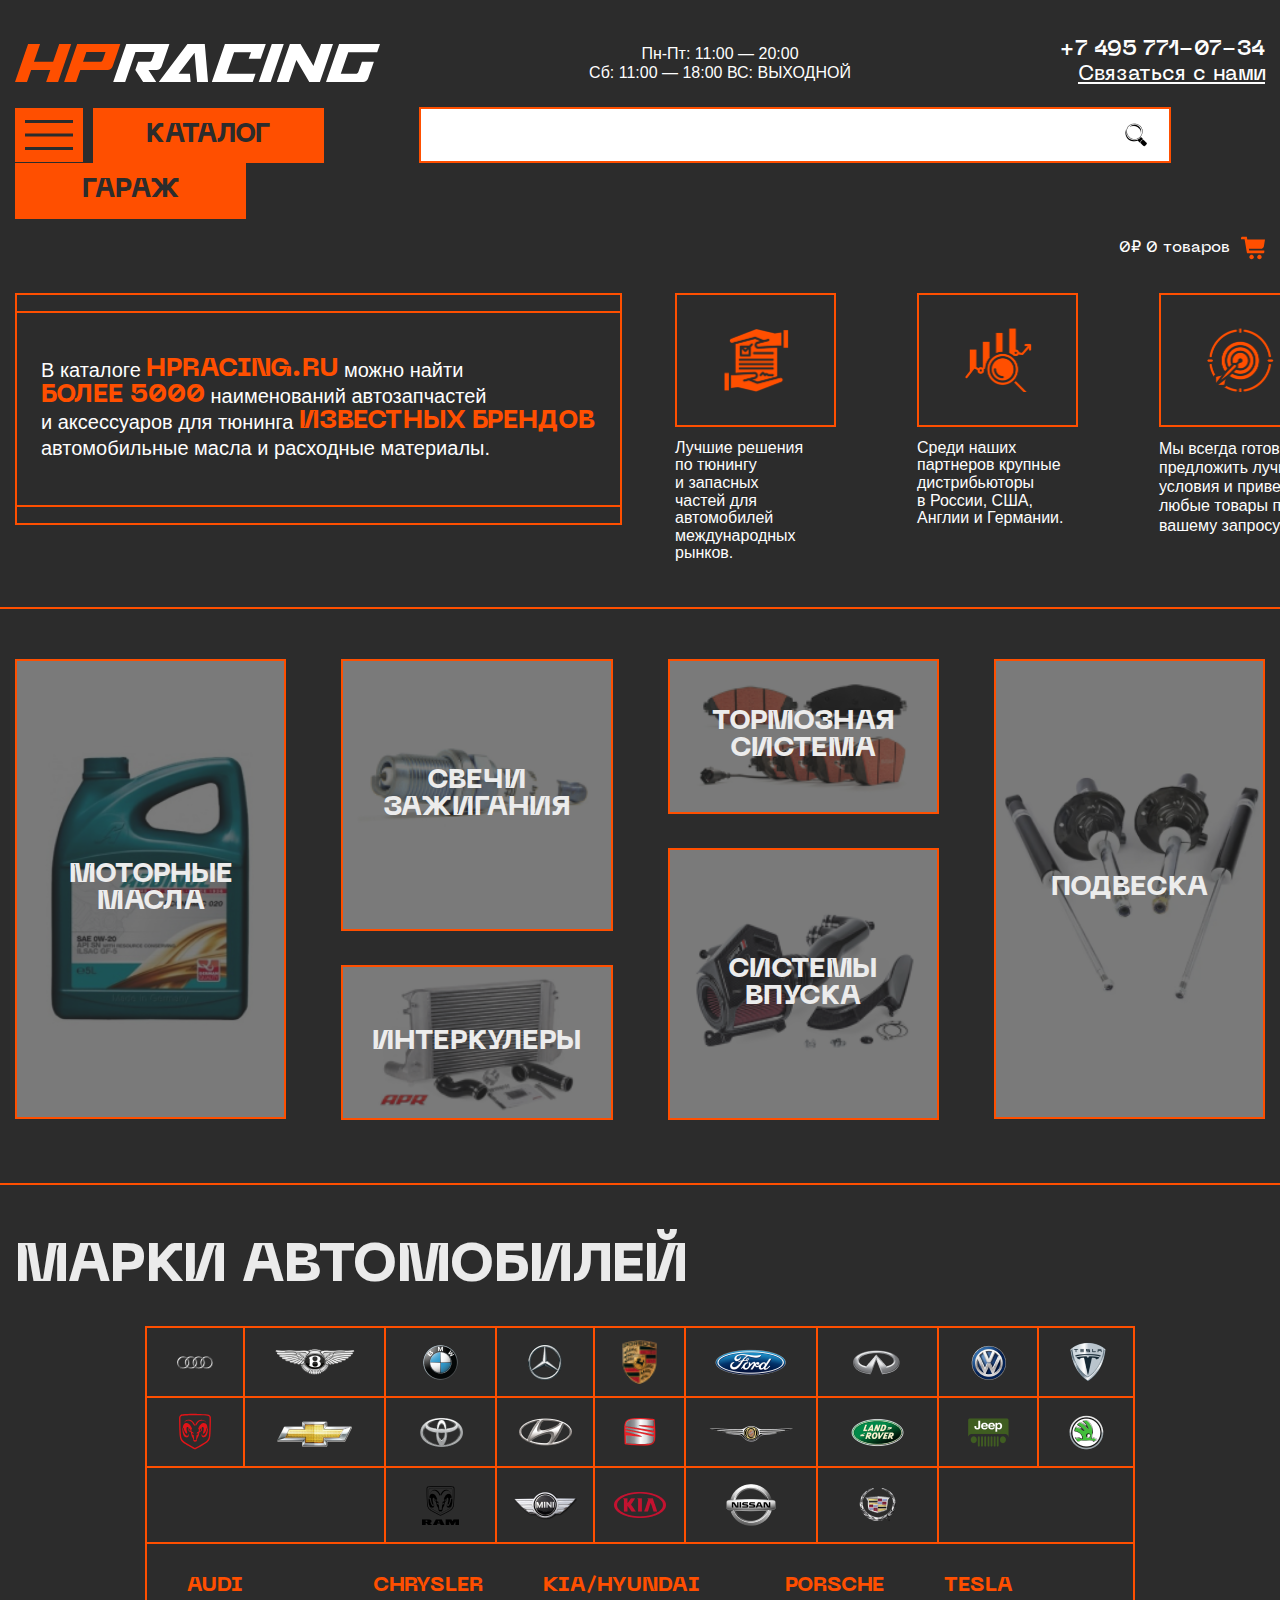
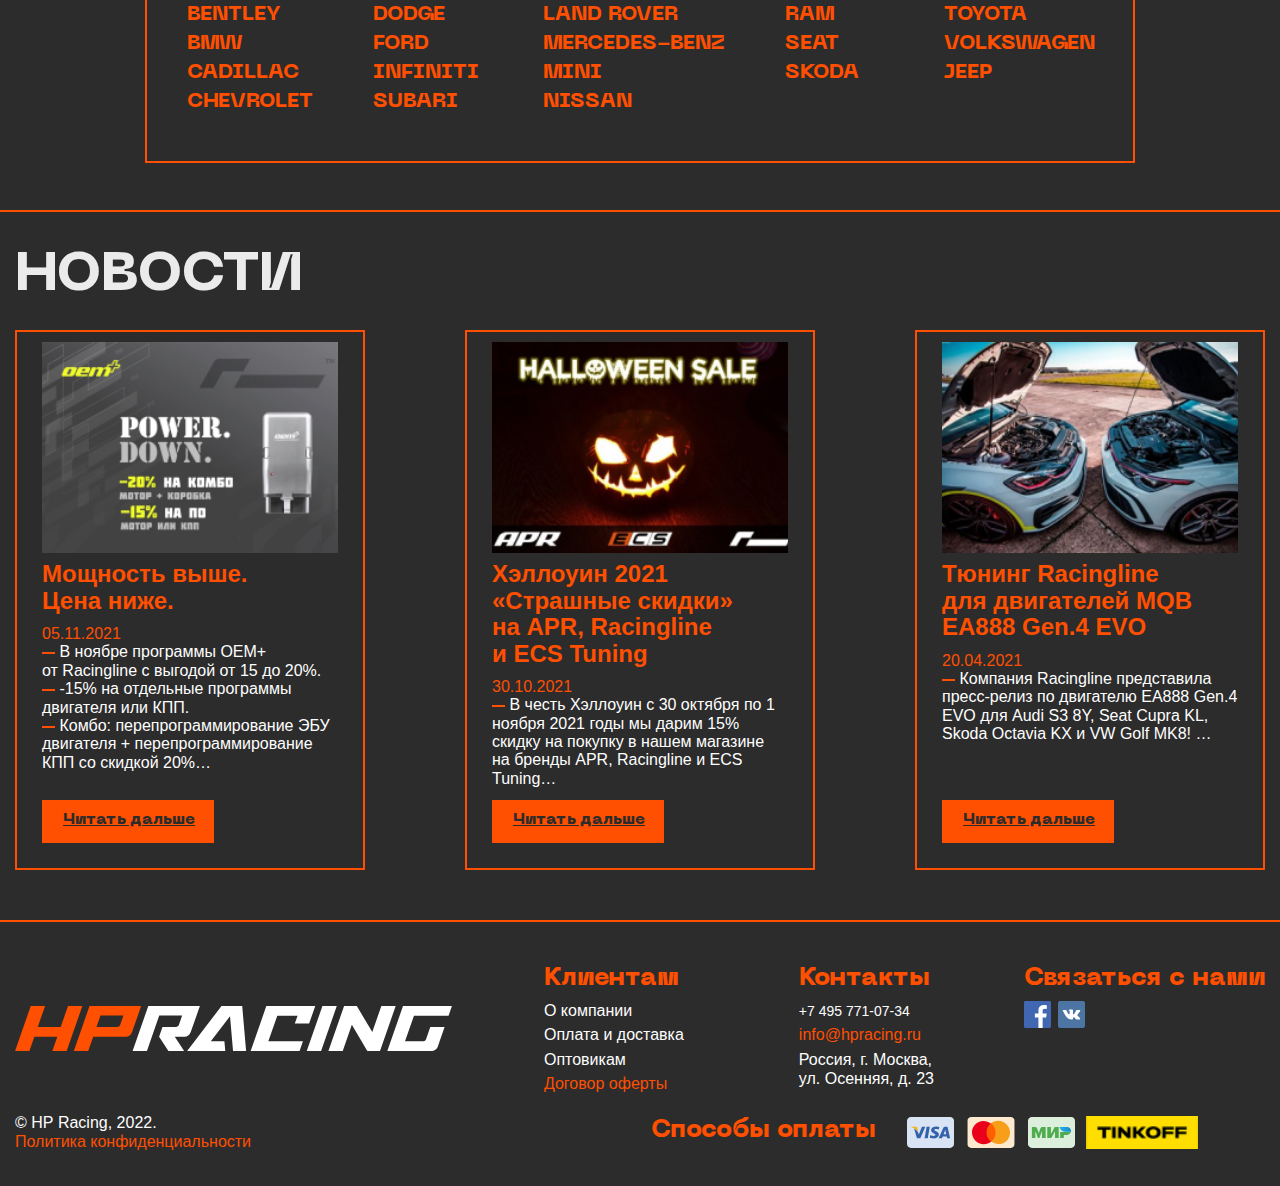
==== commit dbb648d1: "update responsive" ====
--- a/app/index.html
+++ b/app/index.html
@@ -1,3 +1,3 @@
-<!DOCTYPE html><html class="page" lang="ru"><head><meta charset="UTF-8"><meta name="viewport" content="width=device-width,initial-scale=1"><meta http-equiv="X-UA-Compatible" content="ie=edge"><meta name="theme-color" content="#2C2C2C"><title>HPRacing</title><link rel="stylesheet" href="css/vendor.css"><link rel="stylesheet" href="css/main.css"></head><body><h1 class="visually-hidden">Главная страница</h1><div class="wrapper"><div class="content"><header class="header"><div class="container"><div class="header__top"><a class="header__logo logo" href="#"><img src="img/logo.svg" alt="Логотип" width="416" height="44"></a><p class="header__time">Пн-Пт: 11:00 — 20:00<br>Сб: 11:00 — 18:00 ВС: ВЫХОДНОЙ</p><a class="header__tel" href="tel:74957710734">+7 495 771-07-34<span>Связаться с нами</span></a></div><nav class="header__bottom"><div class="header__burger main-btn"><button class="burger btn-reset" aria-label="Открыть меню" aria-expanded="false" data-burger><span class="burger__line"></span></button></div><ul class="header__list list-reset" data-menu><li class="header__item" data-menu-item><a class="header__link" href="#">Шины</a></li><li class="header__item" data-menu-item><a class="header__link" href="#">Инструменты</a></li><li class="header__item" data-menu-item><a class="header__link" href="#">Шины</a></li><li class="header__item" data-menu-item><a class="header__link" href="#">Инструменты</a></li><li class="header__item" data-menu-item><a class="header__link" href="#">Шины</a></li><li class="header__item" data-menu-item><a class="header__link" href="#">Инструменты</a></li><li class="header__item" data-menu-item><a class="header__link" href="#">Шины</a></li><li class="header__item" data-menu-item><a class="header__link" href="#">Инструменты</a></li><li class="header__item" data-menu-item><a class="header__link" href="#">Шины</a></li><li class="header__item" data-menu-item><a class="header__link" href="#">Инструменты</a></li><li class="header__item" data-menu-item><a class="header__link" href="#">Шины</a></li><li class="header__item" data-menu-item><a class="header__link" href="#">Инструменты</a></li><li class="header__item" data-menu-item><a class="header__link" href="#">Шины</a></li><li class="header__item" data-menu-item><a class="header__link" href="#">Инструменты</a></li><li class="header__item" data-menu-item><a class="header__link" href="#">Шины</a></li><li class="header__item" data-menu-item><a class="header__link" href="#">Инструменты</a></li></ul><a class="header__catalog main-btn" href="#">каталог</a><form class="header__search form-search" action="#"><label class="visually-hidden" for="search">Поиск по сайту</label> <input class="form-search__input" id="search" type="search" name="search" required> <button class="form-search__btn btn-reset" type="submit"></button></form><a class="header__favorites main-btn" href="#">гараж</a></nav></div></header><main><section class="description"><h2 class="visually-hidden">Описание сайта</h2><div class="container"><div class="description__inner"><div class="description__content"><p>В каталоге <span><a class="description__link" href="#">Hpracing.ru</a></span> можно найти<br><span>более 5000</span> наименований автозапчастей<br>и аксессуаров для тюнинга <span>ИЗВЕСТНЫХ БРЕНДОВ</span> автомобильные масла и расходные материалы.</p></div><ul class="description__list list-reset"><li class="description__item"><div class="description__icon description__icon--solutions"></div><div class="description__text"><p>Лучшие решения<br>по тюнингу и запасных<br>частей для автомобилей<br>международных<br>рынков.</p></div></li><li class="description__item"><div class="description__icon description__icon--distributors"></div><div class="description__text"><p>Среди наших<br>партнеров крупные<br>дистрибьюторы<br>в России, США,<br>Англии и Германии.</p></div></li><li class="description__item"><div class="description__icon description__icon--terms"></div><div class="description__text"><p>Мы всегда готовы<br>предложить лучшие<br>условия и привезти<br>любые товары по <br>вашему запросу.</p></div></li></ul></div></div></section><section class="category"><h2 class="visually-hidden">Категории</h2><div class="container"><ul class="category__list list-reset"><li class="category__item" style="background-image: url('img/category-img/1.jpg');"><a class="category__link" href="#">моторные<br>масла</a></li><li class="category__item category__item--width" style="background-image: url('img/category-img/2.jpg');"><a class="category__link category__link--width" href="#">свечи<br>зажигания</a></li><li class="category__item category__item--width" style="background-image: url('img/category-img/3.jpg');"><a class="category__link category__link--height" href="#">интеркулеры</a></li><li class="category__item category__item--width" style="background-image: url('img/category-img/4.jpg');"><a class="category__link category__link--height" href="#">тормозная система</a></li><li class="category__item category__item--width" style="background-image: url('img/category-img/5.jpg');"><a class="category__link category__link--width" href="#">системы<br>впуска</a></li><li class="category__item" style="background-image: url('img/category-img/6.jpg');"><a class="category__link" href="#">подвеска</a></li></ul></div></section><section class="car-brands"><div class="container"><h2 class="car-brands__title title">марки автомобилей</h2><div class="car-brands__content"><table class="car-brands__logos"><tbody><tr><td width="98"><img class="car-brands__img" src="img/car-brands/1.png" alt="car-brand" width="36" height="36"></td><td width="141"><img class="car-brands__img" src="img/car-brands/2.png" alt="car-brand" width="84" height="28"></td><td width="111"><img class="car-brands__img" src="img/car-brands/3.png" alt="car-brand" width="43" height="43"></td><td width="98"><img class="car-brands__img" src="img/car-brands/4.png" alt="car-brand" width="39" height="42"></td><td width="91"><img class="car-brands__img" src="img/car-brands/5.png" alt="car-brand" width="39" height="42"></td><td width="132"><img class="car-brands__img" src="img/car-brands/6.png" alt="car-brand" width="74" height="30"></td><td><img class="car-brands__img" src="img/car-brands/7.png" alt="car-brand" width="51" height="26"></td><td><img class="car-brands__img" src="img/car-brands/8.png" alt="car-brand" width="37" height="37"></td><td><img class="car-brands__img" src="img/car-brands/9.png" alt="car-brand" width="41" height="42"></td></tr><tr><td><img class="car-brands__img" src="img/car-brands/10.svg" alt="car-brand" width="40" height="40"></td><td><img class="car-brands__img" src="img/car-brands/11.png" alt="car-brand" width="82" height="31"></td><td><img class="car-brands__img" src="img/car-brands/12.png" alt="car-brand" width="47" height="31"></td><td><img class="car-brands__img" src="img/car-brands/13.png" alt="car-brand" width="53" height="52"></td><td><img class="car-brands__img" src="img/car-brands/14.png" alt="car-brand" width="40" height="30"></td><td><img class="car-brands__img" src="img/car-brands/15.png" alt="car-brand" width="95" height="20"></td><td><img class="car-brands__img" src="img/car-brands/16.png" alt="car-brand" width="53" height="29"></td><td><img class="car-brands__img" src="img/car-brands/17.png" alt="car-brand" width="43" height="31"></td><td><img class="car-brands__img" src="img/car-brands/18.png" alt="car-brand" width="37" height="37"></td></tr><tr><td colspan="2"></td><td><img class="car-brands__img" src="img/car-brands/19.png" alt="car-brand" width="37" height="39"></td><td><img class="car-brands__img" src="img/car-brands/20.png" alt="car-brand" width="64" height="31"></td><td><img class="car-brands__img" src="img/car-brands/21.png" alt="car-brand" width="52" height="52"></td><td><img class="car-brands__img" src="img/car-brands/22.png" alt="car-brand" width="72" height="72"></td><td><img class="car-brands__img" src="img/car-brands/23.png" alt="car-brand" width="39" height="34"></td><td colspan="2"></td></tr></tbody></table><ul class="car-brands__list list-reset"><li class="car-brands__item">audi</li><li class="car-brands__item">Chrysler</li><li class="car-brands__item">KIA/Hyundai</li><li class="car-brands__item">Porsche</li><li class="car-brands__item">TESLA</li><li class="car-brands__item">Bentley</li><li class="car-brands__item">DODGE</li><li class="car-brands__item">Land Rover</li><li class="car-brands__item">RAM</li><li class="car-brands__item">TOYOTA</li><li class="car-brands__item">BMW</li><li class="car-brands__item">FORD</li><li class="car-brands__item">mercedes-benz</li><li class="car-brands__item">SEAT</li><li class="car-brands__item">Volkswagen</li><li class="car-brands__item">Cadillac</li><li class="car-brands__item">INFINITI</li><li class="car-brands__item">MINI</li><li class="car-brands__item">SKODA</li><li class="car-brands__item">JEEP</li><li class="car-brands__item">Chevrolet</li><li class="car-brands__item">SUBARI</li><li class="car-brands__item">Nissan</li></ul></div></div></section><section class="news"><div class="container"><h2 class="news__title title">новости</h2><ul class="news__list list-reset"><li class="news__item"><article class="news-card"><img class="news-card__img" src="img/news-img/1.jpg" alt="Мощность выше. Цена ниже." width="350" height="211"><h3 class="news-card__title">Мощность выше.<br>Цена ниже.</h3><time class="news-card__time" datetime="05.11.2021">05.11.2021</time><ul class="news-card__list list-reset"><li class="news-card__item"><span class="news-card__line"></span> В ноябре программы OEM+ от Racingline с выгодой от 15 до 20%.</li><li class="news-card__item"><span class="news-card__line"></span> -15% на отдельные программы<br>двигателя или КПП.</li><li class="news-card__item"><span class="news-card__line"></span> Комбо: перепрограммирование ЭБУ двигателя + перепрограммирование КПП со скидкой 20%…</li></ul><a class="news-card__btn main-btn" href="#">Читать дальше</a></article></li><li class="news__item"><article class="news-card"><img class="news-card__img" src="img/news-img/2.jpg" alt="Хэллоуин 2021 «Страшные скидки» на APR, Racingline
+<!DOCTYPE html><html class="page" lang="ru"><head><meta charset="UTF-8"><meta name="viewport" content="width=device-width,initial-scale=1"><meta http-equiv="X-UA-Compatible" content="ie=edge"><meta name="theme-color" content="#2C2C2C"><title>HPRacing</title><link rel="stylesheet" href="css/vendor.css"><link rel="stylesheet" href="css/main.css"></head><body><h1 class="visually-hidden">Главная страница</h1><div class="wrapper"><div class="content"><header class="header"><div class="container"><div class="header__top"><a class="header__logo logo" href="#"><img src="img/logo.svg" alt="Логотип" width="365" height="38"></a><p class="header__time">Пн-Пт: 11:00 — 20:00<br>Сб: 11:00 — 18:00 ВС: ВЫХОДНОЙ</p><a class="header__tel" href="tel:74957710734">+7 495 771-07-34<span>Связаться с нами</span></a></div><nav class="header__bottom"><div class="header__burger main-btn"><button class="burger btn-reset" aria-label="Открыть меню" aria-expanded="false" data-burger><span class="burger__line"></span></button></div><ul class="header__list list-reset" data-menu><li class="header__item" data-menu-item><a class="header__link" href="#">Шины</a></li><li class="header__item" data-menu-item><a class="header__link" href="#">Инструменты</a></li><li class="header__item" data-menu-item><a class="header__link" href="#">Шины</a></li><li class="header__item" data-menu-item><a class="header__link" href="#">Инструменты</a></li><li class="header__item" data-menu-item><a class="header__link" href="#">Шины</a></li><li class="header__item" data-menu-item><a class="header__link" href="#">Инструменты</a></li><li class="header__item" data-menu-item><a class="header__link" href="#">Шины</a></li><li class="header__item" data-menu-item><a class="header__link" href="#">Инструменты</a></li><li class="header__item" data-menu-item><a class="header__link" href="#">Шины</a></li><li class="header__item" data-menu-item><a class="header__link" href="#">Инструменты</a></li><li class="header__item" data-menu-item><a class="header__link" href="#">Шины</a></li><li class="header__item" data-menu-item><a class="header__link" href="#">Инструменты</a></li><li class="header__item" data-menu-item><a class="header__link" href="#">Шины</a></li><li class="header__item" data-menu-item><a class="header__link" href="#">Инструменты</a></li><li class="header__item" data-menu-item><a class="header__link" href="#">Шины</a></li><li class="header__item" data-menu-item><a class="header__link" href="#">Инструменты</a></li></ul><a class="header__catalog main-btn" href="#">каталог</a><form class="header__search form-search" action="#"><label class="visually-hidden" for="search">Поиск по сайту</label> <input class="form-search__input" id="search" type="search" name="search" required> <button class="form-search__btn btn-reset" type="submit"></button></form><a class="header__favorites main-btn" href="#">гараж</a></nav><p class="header__cart"><span>0₽</span> 0 товаров</p></div></header><main><section class="description"><h2 class="visually-hidden">Описание сайта</h2><div class="container"><div class="description__inner"><div class="description__content"><p>В каталоге <span><a class="description__link" href="#">Hpracing.ru</a></span> можно найти<br><span>более 5000</span> наименований автозапчастей<br>и аксессуаров для тюнинга <span>ИЗВЕСТНЫХ БРЕНДОВ</span> автомобильные масла и расходные материалы.</p></div><ul class="description__list list-reset"><li class="description__item"><div class="description__icon description__icon--solutions"></div><div class="description__text"><p>Лучшие решения<br>по тюнингу и запасных<br>частей для автомобилей<br>международных<br>рынков.</p></div></li><li class="description__item"><div class="description__icon description__icon--distributors"></div><div class="description__text"><p>Среди наших<br>партнеров крупные<br>дистрибьюторы<br>в России, США,<br>Англии и Германии.</p></div></li><li class="description__item"><div class="description__icon description__icon--terms"></div><div class="description__text"><p>Мы всегда готовы<br>предложить лучшие<br>условия и привезти<br>любые товары по <br>вашему запросу.</p></div></li></ul></div></div></section><section class="category"><h2 class="visually-hidden">Категории</h2><div class="container"><ul class="category__list list-reset"><li class="category__item" style="background-image: url('img/category-img/1.jpg');"><a class="category__link" href="#">моторные<br>масла</a></li><li class="category__item category__item--width" style="background-image: url('img/category-img/2.jpg');"><a class="category__link category__link--width" href="#">свечи<br>зажигания</a></li><li class="category__item category__item--width" style="background-image: url('img/category-img/3.jpg');"><a class="category__link category__link--height" href="#">интеркулеры</a></li><li class="category__item category__item--width" style="background-image: url('img/category-img/4.jpg');"><a class="category__link category__link--height" href="#">тормозная система</a></li><li class="category__item category__item--width" style="background-image: url('img/category-img/5.jpg');"><a class="category__link category__link--width" href="#">системы<br>впуска</a></li><li class="category__item" style="background-image: url('img/category-img/6.jpg');"><a class="category__link" href="#">подвеска</a></li></ul></div></section><section class="car-brands"><div class="container"><h2 class="car-brands__title title">марки автомобилей</h2><div class="car-brands__content"><table class="car-brands__logos"><tbody><tr><td width="98"><img class="car-brands__img" src="img/car-brands/1.png" alt="car-brand" width="36" height="36"></td><td width="141"><img class="car-brands__img" src="img/car-brands/2.png" alt="car-brand" width="84" height="28"></td><td width="111"><img class="car-brands__img" src="img/car-brands/3.png" alt="car-brand" width="43" height="43"></td><td width="98"><img class="car-brands__img" src="img/car-brands/4.png" alt="car-brand" width="39" height="42"></td><td width="91"><img class="car-brands__img" src="img/car-brands/5.png" alt="car-brand" width="39" height="42"></td><td width="132"><img class="car-brands__img" src="img/car-brands/6.png" alt="car-brand" width="74" height="30"></td><td><img class="car-brands__img" src="img/car-brands/7.png" alt="car-brand" width="51" height="26"></td><td><img class="car-brands__img" src="img/car-brands/8.png" alt="car-brand" width="37" height="37"></td><td><img class="car-brands__img" src="img/car-brands/9.png" alt="car-brand" width="41" height="42"></td></tr><tr><td><img class="car-brands__img" src="img/car-brands/10.svg" alt="car-brand" width="40" height="40"></td><td><img class="car-brands__img" src="img/car-brands/11.png" alt="car-brand" width="82" height="31"></td><td><img class="car-brands__img" src="img/car-brands/12.png" alt="car-brand" width="47" height="31"></td><td><img class="car-brands__img" src="img/car-brands/13.png" alt="car-brand" width="53" height="52"></td><td><img class="car-brands__img" src="img/car-brands/14.png" alt="car-brand" width="40" height="30"></td><td><img class="car-brands__img" src="img/car-brands/15.png" alt="car-brand" width="95" height="20"></td><td><img class="car-brands__img" src="img/car-brands/16.png" alt="car-brand" width="53" height="29"></td><td><img class="car-brands__img" src="img/car-brands/17.png" alt="car-brand" width="43" height="31"></td><td><img class="car-brands__img" src="img/car-brands/18.png" alt="car-brand" width="37" height="37"></td></tr><tr><td colspan="2"></td><td><img class="car-brands__img" src="img/car-brands/19.png" alt="car-brand" width="37" height="39"></td><td><img class="car-brands__img" src="img/car-brands/20.png" alt="car-brand" width="64" height="31"></td><td><img class="car-brands__img" src="img/car-brands/21.png" alt="car-brand" width="52" height="52"></td><td><img class="car-brands__img" src="img/car-brands/22.png" alt="car-brand" width="72" height="72"></td><td><img class="car-brands__img" src="img/car-brands/23.png" alt="car-brand" width="39" height="34"></td><td colspan="2"></td></tr></tbody></table><ul class="car-brands__list list-reset"><li class="car-brands__item">audi</li><li class="car-brands__item">Chrysler</li><li class="car-brands__item">KIA/Hyundai</li><li class="car-brands__item">Porsche</li><li class="car-brands__item">TESLA</li><li class="car-brands__item">Bentley</li><li class="car-brands__item">DODGE</li><li class="car-brands__item">Land Rover</li><li class="car-brands__item">RAM</li><li class="car-brands__item">TOYOTA</li><li class="car-brands__item">BMW</li><li class="car-brands__item">FORD</li><li class="car-brands__item">mercedes-benz</li><li class="car-brands__item">SEAT</li><li class="car-brands__item">Volkswagen</li><li class="car-brands__item">Cadillac</li><li class="car-brands__item">INFINITI</li><li class="car-brands__item">MINI</li><li class="car-brands__item">SKODA</li><li class="car-brands__item">JEEP</li><li class="car-brands__item">Chevrolet</li><li class="car-brands__item">SUBARI</li><li class="car-brands__item">Nissan</li></ul></div></div></section><section class="news"><div class="container"><h2 class="news__title title">новости</h2><ul class="news__list list-reset"><li class="news__item"><article class="news-card"><img class="news-card__img" src="img/news-img/1.jpg" alt="Мощность выше. Цена ниже." width="350" height="211"><h3 class="news-card__title">Мощность выше.<br>Цена ниже.</h3><time class="news-card__time" datetime="05.11.2021">05.11.2021</time><ul class="news-card__list list-reset"><li class="news-card__item"><span class="news-card__line"></span> В ноябре программы OEM+ от Racingline с выгодой от 15 до 20%.</li><li class="news-card__item"><span class="news-card__line"></span> -15% на отдельные программы<br>двигателя или КПП.</li><li class="news-card__item"><span class="news-card__line"></span> Комбо: перепрограммирование ЭБУ двигателя + перепрограммирование КПП со скидкой 20%…</li></ul><a class="news-card__btn main-btn" href="#">Читать дальше</a></article></li><li class="news__item"><article class="news-card"><img class="news-card__img" src="img/news-img/2.jpg" alt="Хэллоуин 2021 «Страшные скидки» на APR, Racingline
           и ECS Tuning" width="350" height="211"><h3 class="news-card__title">Хэллоуин 2021 «Страшные скидки» на APR, Racingline и ECS Tuning</h3><time class="news-card__time" datetime="30.10.2021">30.10.2021</time><ul class="news-card__list list-reset"><li class="news-card__item"><span class="news-card__line"></span> В честь Хэллоуин с 30 октября по 1<br>ноября 2021 годы мы дарим 15% скидку на покупку в нашем магазине на бренды APR, Racingline и ECS Tuning…</li></ul><a class="news-card__btn main-btn" href="#">Читать дальше</a></article></li><li class="news__item"><article class="news-card"><img class="news-card__img" src="img/news-img/3.jpg" alt="Тюнинг Racingline
           для двигателей MQB EA888 Gen.4 EVO" width="350" height="211"><h3 class="news-card__title">Тюнинг Racingline<br>для двигателей MQB EA888 Gen.4 EVO</h3><time class="news-card__time" datetime="20.04.2021">20.04.2021</time><ul class="news-card__list list-reset"><li class="news-card__item"><span class="news-card__line"></span> Компания Racingline представила<br>пресс-релиз по двигателю EA888 Gen.4<br>EVO для Audi S3 8Y, Seat Cupra KL, Skoda Octavia KX и VW Golf MK8! …</li></ul><a class="news-card__btn main-btn" href="#">Читать дальше</a></article></li></ul></div></section></main></div><footer class="footer"><div class="container"><div class="footer__top"><a class="footer__logo logo" href="#"><img src="img/logo.svg" alt="Логотип" width="437" height="46"></a><div class="footer__content"><div class="footer__clients"><p class="footer__text">Клиентам</p><ul class="footer__list list-reset"><li class="footer__item"><a class="footer__link" href="#">О компании</a></li><li class="footer__item"><a class="footer__link" href="#">Оплата и доставка</a></li><li class="footer__item"><a class="footer__link" href="#">Оптовикам</a></li><li class="footer__item"><a class="footer__link footer__link--active" href="#">Договор оферты</a></li></ul></div><div class="footer__contacts"><p class="footer__text">Контакты</p><ul class="footer__list list-reset"><li class="footer__item"><a class="footer__link footer__link--size" href="tel:74957710734">+7 495 771-07-34</a></li><li class="footer__item"><a class="footer__link footer__link--active" href="mailto:info@hpracing.ru">info@hpracing.ru</a></li><li class="footer__item"><a class="footer__link" href="#">Россия, г. Москва,<br>ул. Осенняя, д. 23</a></li></ul></div><div class="footer__connect"><p class="footer__text">Связаться с нами</p><ul class="socials list-reset"><li class="socials__item"><a class="socials__link socials__link--facebook" href="#"><span class="visually-hidden">фейсбук</span></a></li><li class="socials__item"><a class="socials__link socials__link--vk" href="#"><span class="visually-hidden">вконтакте</span></a></li></ul></div></div></div><div class="footer__bottom"><p class="footer__copyright">© HP Racing, 2022. <a class="footer__privacy" href="#">Политика конфиденциальности</a></p><div class="payment-methods"><span class="payment-methods__text">Способы оплаты</span><ul class="payment-methods__list list-reset"><li class="payment-methods__item payment-methods__item--visa"><span class="visually-hidden">виза</span></li><li class="payment-methods__item payment-methods__item--mastercard"><span class="visually-hidden">мастер-кард</span></li><li class="payment-methods__item payment-methods__item--mir"><span class="visually-hidden">мир</span></li><li class="payment-methods__item payment-methods__item--tinkoff"><span class="visually-hidden">тинькофф</span></li></ul></div></div></div></footer><script src="js/main.js"></script></div></body></html>--- a/app/css/main.css
+++ b/app/css/main.css
@@ -1 +1 @@
-@charset "UTF-8";:root{--font-family:Tahoma,sans-serif;--content-width:1400px;--container-offset:15px;--container-offsetMobile:10px;--container-width:calc(var(--content-width) + (var(--container-offset) * 2));--content-lg:1020px;--content-table:640px;--content-mobile:340px;--white300:#FEFEFE;--orange400:#FF4F00;--black600:#2C2C2C;--neueMachina:"NeueMachina";--roboto:"Roboto"}.custom-checkbox__field:checked+.custom-checkbox__content::after{opacity:1}.custom-checkbox__field:focus+.custom-checkbox__content::before{outline:red solid 2px;outline-offset:2px}.custom-checkbox__field:disabled+.custom-checkbox__content{opacity:.4;pointer-events:none}@font-face{font-family:Gill_Sans_MT;src:url(../fonts/Gill_Sans_MT_Bold.woff2) format("woff2");src:url(../fonts/Gill_Sans_MT_Bold.woff) format("woff");font-weight:700;font-display:swap;font-style:normal}@font-face{font-family:Gill_Sans_MT;src:url(../fonts/gill-sans-mt-Regular.woff2) format("woff2");src:url(../fonts/gill-sans-mt-Regular.woff) format("woff");font-weight:400;font-display:swap;font-style:normal}@font-face{font-family:NeueMachina;src:url(../fonts/NeueMachina-Ultrabold.woff2) format("woff2");src:url(../fonts/NeueMachina-Ultrabold.woff) format("woff");font-weight:800;font-display:swap;font-style:normal}@font-face{font-family:NeueMachina;src:url(../fonts/NeueMachina-Bold.woff2) format("woff2");src:url(../fonts/NeueMachina-Bold.woff) format("woff");font-weight:700;font-display:swap;font-style:normal}@font-face{font-family:NeueMachina;src:url(../fonts/NeueMachina-Medium.woff2) format("woff2");src:url(../fonts/NeueMachina-Medium.woff) format("woff");font-weight:500;font-display:swap;font-style:normal}@font-face{font-family:NeueMachina;src:url(../fonts/NeueMachina-Regular.woff2) format("woff2");src:url(../fonts/NeueMachina-Regular.woff) format("woff");font-weight:400;font-display:swap;font-style:normal}@font-face{font-family:Roboto;src:url(../fonts/Roboto-Regular.woff2) format("woff2");src:url(../fonts/Roboto-Regular.woff) format("woff");font-weight:400;font-display:swap;font-style:normal}html{-webkit-box-sizing:border-box;box-sizing:border-box}*,::after,::before{-webkit-box-sizing:inherit;box-sizing:inherit}.page{height:100%;font-family:var(--font-family);-webkit-text-size-adjust:100%;scroll-behavior:smooth}.wrapper{display:-webkit-box;display:-ms-flexbox;display:flex;-webkit-box-orient:vertical;-webkit-box-direction:normal;-ms-flex-direction:column;flex-direction:column;height:100%}.content{-webkit-box-flex:1;-ms-flex:1 0 auto;flex:1 0 auto}.footer{-webkit-box-flex:0;-ms-flex:0 0 auto;flex:0 0 auto}body{height:100%;font-size:12px;font-weight:400;line-height:1.2;color:var(--white300);background-color:#2c2c2c}h1,h2,h3,h4,h5,h6,p{padding:0;margin:0}img{height:auto;max-width:100%;-o-object-fit:cover;object-fit:cover;display:block}a{text-decoration:none;color:inherit;outline:transparent;-webkit-transition:color .2s,background-color .2s,opacity .2s;-o-transition:color .2s,background-color .2s,opacity .2s;transition:color .2s,background-color .2s,opacity .2s}.logo:focus{-webkit-box-shadow:0 0 0 2px rgba(255,104,56,.7);box-shadow:0 0 0 2px rgba(255,104,56,.7)}.logo:hover{opacity:.8}.logo:active{opacity:.5}.is-hidden{display:none!important}.btn-reset{border:none;padding:0;background:0 0;cursor:pointer;-webkit-appearance:none;-moz-appearance:none;appearance:none}.list-reset{list-style:none;margin:0;padding:0}.input-reset{-webkit-appearance:none;-moz-appearance:none;appearance:none;border:none;border-radius:0;background-color:#fff}.input-reset::-webkit-search-cancel-button,.input-reset::-webkit-search-decoration,.input-reset::-webkit-search-results-button,.input-reset::-webkit-search-results-decoration{display:none}.visually-hidden{position:absolute;overflow:hidden;margin:-1px;border:0;padding:0;width:1px;height:1px;clip:rect(0 0 0 0)}.container{margin:0 auto;padding:0 var(--container-offset);max-width:var(--container-width)}@media (max-width:1200px){.container{max-width:var(--content-lg)}.burger{--burger-width:38px;--burger-height:20px}}@media (max-width:960px){.container{padding:0 var(--container-offsetMobile);max-width:var(--content-table)}}.js-focus-visible :focus:not(.focus-visible){outline:0}.dis-scroll{position:fixed;left:0;top:0;overflow:hidden;width:100%;height:100vh;-ms-scroll-chaining:none;overscroll-behavior:none}.page--ios .dis-scroll{position:relative}.burger{--burger-width:48px;--burger-height:30px;--burger-line-height:3px;position:relative;border:none;padding:0;width:var(--burger-width);height:var(--burger-height);color:#2c2c2c;background-color:transparent;cursor:pointer}.burger::after,.burger::before{content:"";position:absolute;left:0;width:100%;height:var(--burger-line-height);background-color:currentColor;-webkit-transition:top .3s ease-in-out,-webkit-transform .3s ease-in-out;transition:transform .3s ease-in-out,top .3s ease-in-out,-webkit-transform .3s ease-in-out;-o-transition:transform .3s ease-in-out,top .3s ease-in-out}.burger::before{top:0}.burger::after{top:calc(100% - var(--burger-line-height))}.burger__line{position:absolute;left:0;top:50%;width:100%;height:var(--burger-line-height);background-color:currentColor;-webkit-transform:translateY(-50%);-ms-transform:translateY(-50%);transform:translateY(-50%);-webkit-transition:-webkit-transform .3s ease-in-out;transition:transform .3s ease-in-out;-o-transition:transform .3s ease-in-out;transition:transform .3s ease-in-out,-webkit-transform .3s ease-in-out}.burger--active::before{top:50%;-webkit-transform:rotate(45deg);-ms-transform:rotate(45deg);transform:rotate(45deg);-webkit-transition:top .3s ease-in-out,-webkit-transform .3s ease-in-out;transition:transform .3s ease-in-out,top .3s ease-in-out,-webkit-transform .3s ease-in-out;-o-transition:transform .3s ease-in-out,top .3s ease-in-out}.burger--active::after{top:50%;-webkit-transform:rotate(-45deg);-ms-transform:rotate(-45deg);transform:rotate(-45deg);-webkit-transition:top .3s ease-in-out,-webkit-transform .3s ease-in-out;transition:transform .3s ease-in-out,top .3s ease-in-out,-webkit-transform .3s ease-in-out;-o-transition:transform .3s ease-in-out,top .3s ease-in-out}.burger--active .burger__line{-webkit-transform:scale(0);-ms-transform:scale(0);transform:scale(0);-webkit-transition:-webkit-transform .3s ease-in-out;transition:transform .3s ease-in-out;-o-transition:transform .3s ease-in-out;transition:transform .3s ease-in-out,-webkit-transform .3s ease-in-out}.tabs .tabs__panel{display:none}.tabs .tabs__panel--active{display:block}.main__inner{display:-webkit-box;display:-ms-flexbox;display:flex;-webkit-box-pack:justify;-ms-flex-pack:justify;justify-content:space-between}.add-btn,.delete-btn{position:relative;width:23px;height:23px}.add-btn::after,.delete-btn::after{content:"";position:absolute;left:0;top:0;right:0;bottom:0;margin:auto;background-image:url(../img/private-office-img/icon-delete.png);background-position:center center;background-repeat:no-repeat;width:23px;height:23px}.add-btn{width:33px;height:33px;border:1px solid #ff4f00}.add-btn::after{-webkit-transform:rotate(45deg);-ms-transform:rotate(45deg);transform:rotate(45deg);background-image:url(../img/private-office-img/icon-delete.png)}.add-btn--active{border:0}.add-btn--active::after{background-image:url(../img/private-office-img/icon-add.png);-webkit-transform:rotate(0);-ms-transform:rotate(0);transform:rotate(0)}.main-btn{font-family:var(--neueMachina);font-weight:800;font-size:20px;text-transform:uppercase;padding:9px 30px;color:var(--black600);background-color:var(--orange400);-webkit-transition:background-color .2s;-o-transition:background-color .2s;transition:background-color .2s}.main-btn:focus{-webkit-box-shadow:0 0 0 2px rgba(230,56,4,.7);box-shadow:0 0 0 2px rgba(230,56,4,.7)}.main-btn:hover{background-color:#b33700}.main-btn:active{background-color:transparent;color:#fff}.main-btn:active .burger{color:#fff}.form-search{position:relative}.form-search__input{width:100%;height:52px;font-size:16px;padding:0 55px 0 10px;border:none}.form-search__btn{position:absolute;right:10px;bottom:0;top:0;width:44px;background-image:url(../img/search-icon.png);background-repeat:no-repeat;background-position:center center}.title{font-family:var(--neueMachina);font-weight:800;font-size:55px;text-transform:uppercase;color:#ebebeb}@media (max-width:1200px){.form-search__input{height:40px}.title{font-size:50px}}@media (max-width:480px){.container{max-width:var(--content-mobile)}.burger{--burger-width:28px;--burger-height:15px;--burger-line-height:2px}.title{font-size:35px}}.news-card{display:-webkit-box;display:-ms-flexbox;display:flex;-webkit-box-orient:vertical;-webkit-box-direction:normal;-ms-flex-direction:column;flex-direction:column;-webkit-box-align:start;-ms-flex-align:start;align-items:flex-start;max-width:400px;border:2px solid var(--orange400);padding:10px 25px 25px;height:100%}.news-card__img{margin-bottom:8px;width:350px;height:211px}@media (max-width:1200px){.news-card{padding:26px 8px 45px 16px}.news-card__img{margin-bottom:11px}}.news-card__title{color:var(--orange400);font-weight:700;font-size:24px;margin-bottom:10px;line-height:1.1}.news-card__time{color:var(--orange400);font-size:16px}@media (max-width:1200px){.news-card__title{margin-bottom:20px}.news-card__time{font-size:13px}}.news-card__list{margin-bottom:12px;max-width:335px}.news-card__item{line-height:1.15;font-size:16px}@media (max-width:1200px){.news-card__list{max-width:266px;margin-bottom:20px}.news-card__item{font-size:13px}}.news-card__line{display:inline-block;vertical-align:middle;width:13px;height:2px;background-color:var(--orange400)}.news-card__btn{margin-top:auto;text-decoration:underline;font-size:16px;padding:11px 19px 13px 21px;text-transform:initial}@media (max-width:1200px){.news-card__btn{font-size:15px}}.socials{display:-webkit-box;display:-ms-flexbox;display:flex}.socials__item:not(:last-child){margin-right:7px}.socials__link{display:block;width:27px;height:27px;background-repeat:no-repeat;background-position:center center;background-size:cover}.socials__link--facebook{background-image:url(../img/socials/facebook.png)}.socials__link--vk{background-image:url(../img/socials/vkontakte.png)}.payment-methods{display:-webkit-box;display:-ms-flexbox;display:flex}.payment-methods__text{font-family:var(--neueMachina);font-weight:800;font-size:25px;color:var(--orange400);margin-right:30px}.payment-methods__list{display:-webkit-box;display:-ms-flexbox;display:flex}.payment-methods__item{width:50px;height:33px;background-repeat:no-repeat;background-position:center center;background-size:contain}.payment-methods__item:not(:last-child){margin-right:10px}@media (max-width:1200px){.payment-methods__text{font-size:20px;margin-right:20px}.payment-methods__item{width:40px;height:26px}.payment-methods__item:not(:last-child){margin-right:7px}}@media (max-width:960px){.payment-methods{margin-bottom:52px}.payment-methods__text{margin-right:32px}.payment-methods__item:not(:last-child){margin-right:11px}}.payment-methods__item--visa{background-image:url(../img/payment-img/visa.svg)}.payment-methods__item--mastercard{background-image:url(../img/payment-img/mc.svg)}.payment-methods__item--mir{background-image:url(../img/payment-img/mir.svg)}.payment-methods__item--tinkoff{background-image:url(../img/payment-img/tinkoff.png);width:112px}@media (max-width:1200px){.payment-methods__item--tinkoff{width:89px}}@media (max-width:480px){.payment-methods{-webkit-box-orient:vertical;-webkit-box-direction:normal;-ms-flex-direction:column;flex-direction:column}.payment-methods__text{margin-bottom:15px;margin-right:0}.payment-methods__list{-ms-flex-wrap:wrap;flex-wrap:wrap;max-width:180px}.payment-methods__item:not(:last-child){margin-right:7px}.payment-methods__item--tinkoff{margin-top:7px}}.product-card{max-width:224px;width:100%;padding:25px 0;border:1px solid var(--orange400)}.product-card__img{margin-bottom:13px}.product-card__box{padding:0 11px;display:-webkit-box;display:-ms-flexbox;display:flex;-webkit-box-orient:vertical;-webkit-box-direction:normal;-ms-flex-direction:column;flex-direction:column}.product-card__heading{margin-bottom:24px}.product-card__link{font-size:14px;font-weight:400}.product-card__link:focus{opacity:.67}.product-card__link:hover{color:var(--orange400)}.product-card__link:active{color:#d9d9d9}.product-card__inner{margin-top:auto;display:-webkit-box;display:-ms-flexbox;display:flex;-webkit-box-align:center;-ms-flex-align:center;align-items:center;-webkit-box-pack:justify;-ms-flex-pack:justify;justify-content:space-between;font-family:var(--neueMachina);font-weight:800}.product-card__price{color:var(--orange400);font-size:18px}.product-card__btn{padding:8px 14px;border:1px solid var(--orange400);background-color:transparent;color:#ebebeb;cursor:pointer;font-size:14px;line-height:1;text-transform:initial}.custom-checkbox{cursor:pointer}.custom-checkbox__field{position:absolute;z-index:-1;opacity:0}.custom-checkbox__field:not(:disabled):not(:checked)+span:hover::before{border-color:#b3d7ff}.custom-checkbox__field:not(:disabled):active+span::before{background-color:#b3d7ff;border-color:#b3d7ff}.custom-checkbox__field:focus+span::before{-webkit-box-shadow:0 0 0 .2rem rgba(0,123,255,.25);box-shadow:0 0 0 .2rem rgba(0,123,255,.25)}.custom-checkbox__field:focus:not(:checked)+span::before{border-color:#80bdff}.custom-checkbox__field:checked+span::before{border-color:var(--orange400);background-color:var(--orange400);background-image:url("data:image/svg+xml,%3Csvg version='1.1' id='fi_32282' xmlns='http://www.w3.org/2000/svg' xmlns:xlink='http://www.w3.org/1999/xlink' x='0px' y='0px' width='405.272px' height='405.272px' viewBox='0 0 405.272 405.272' style='enable-background:new 0 0 405.272 405.272;' xml:space='preserve'%3E%3Cg%3E%3Cpath d='M393.401,124.425L179.603,338.208c-15.832,15.835-41.514,15.835-57.361,0L11.878,227.836 c-15.838-15.835-15.838-41.52,0-57.358c15.841-15.841,41.521-15.841,57.355-0.006l81.698,81.699L336.037,67.064 c15.841-15.841,41.523-15.829,57.358,0C409.23,82.902,409.23,108.578,393.401,124.425z'%3E%3C/path%3E%3C/g%3E%3Cg%3E%3C/g%3E%3Cg%3E%3C/g%3E%3Cg%3E%3C/g%3E%3Cg%3E%3C/g%3E%3Cg%3E%3C/g%3E%3Cg%3E%3C/g%3E%3Cg%3E%3C/g%3E%3Cg%3E%3C/g%3E%3Cg%3E%3C/g%3E%3Cg%3E%3C/g%3E%3Cg%3E%3C/g%3E%3Cg%3E%3C/g%3E%3Cg%3E%3C/g%3E%3Cg%3E%3C/g%3E%3Cg%3E%3C/g%3E%3C/svg%3E")}.custom-checkbox__field:disabled+span::before{background-color:#e9ecef}.custom-checkbox__content{display:-webkit-inline-box;display:-ms-inline-flexbox;display:inline-flex;-webkit-box-align:center;-ms-flex-align:center;align-items:center;-webkit-user-select:none;-moz-user-select:none;-ms-user-select:none;user-select:none}.custom-checkbox__content::before{content:"";display:inline-block;width:14px;height:14px;-ms-flex-negative:0;flex-shrink:0;-webkit-box-flex:0;-ms-flex-positive:0;flex-grow:0;border:1px solid #ebebeb;margin-right:.5em;background-repeat:no-repeat;background-position:center center;background-size:50% 50%}.form-login{max-width:310px;margin:0 auto;display:-webkit-box;display:-ms-flexbox;display:flex;-webkit-box-orient:vertical;-webkit-box-direction:normal;-ms-flex-direction:column;flex-direction:column}.form-login--register{max-width:430px}.form-login__fields{margin-bottom:30px}.form-login__input{display:block;width:100%;height:60px;border:2px solid var(--orange400);background-color:transparent;font-size:15px;color:#b1b1b1;padding:20px}.form-login__input:not(:last-child){margin-bottom:15px}.form-login__inner{display:-webkit-box;display:-ms-flexbox;display:flex;margin-bottom:10px}.form-login__btn{padding:12px 30px;border:none}.form-login__btn:not(:last-child){margin-right:26px}.form-login__btn--password{padding:12px 22px;font-size:12px;line-height:1;display:-webkit-box;display:-ms-flexbox;display:flex;-webkit-box-align:center;-ms-flex-align:center;align-items:center;-webkit-box-pack:center;-ms-flex-pack:center;justify-content:center;background-color:transparent;border:2px solid var(--orange400);color:var(--orange400)}.form-login__link{-ms-flex-item-align:end;align-self:flex-end;text-decoration:underline;font-size:13px}.form-login__link:focus{-webkit-box-shadow:0 0 0 2px rgba(255,104,56,.7);box-shadow:0 0 0 2px rgba(255,104,56,.7)}.form-login__link:hover{color:var(--orange400)}.form-login__link:active{color:#d9d9d9}.form-login__checkbox{margin-bottom:45px}.form-login__content{-webkit-box-align:start;-ms-flex-align:start;align-items:flex-start;max-width:385px;font-size:15px;color:#b1b1b1}.form-login__content::before{background-color:var(--orange400);border:none;margin-right:0;width:15px;height:15px}.dropdown{position:relative;width:100%}.dropdown:not(:last-child){margin-bottom:10px}.dropdown__button{position:relative;display:block;width:100%;text-align:left;background-color:transparent;border:2px solid var(--orange400);height:36px;padding:10px;font-weight:700;font-size:14px;line-height:1;color:#fefefe;cursor:pointer}.dropdown__button--active,.dropdown__button:focus{outline:transparent;-webkit-box-shadow:0 0 0 3px rgba(255,79,0,.3);box-shadow:0 0 0 3px rgba(255,79,0,.3)}.dropdown__button::after{content:"";position:absolute;top:50%;right:15px;-webkit-transform:translateY(-50%);-ms-transform:translateY(-50%);transform:translateY(-50%);width:0;height:0;border-width:6px 6px 0;border-color:var(--orange400) transparent transparent transparent;border-style:solid;pointer-events:none}.dropdown__button::before{content:"";position:absolute;top:0;bottom:0;right:23%;width:2px;background-color:var(--orange400)}.dropdown__list{display:none;position:absolute;left:0;top:48px;font-weight:700;font-size:14px;line-height:1.14;color:#fefefe;background-color:var(--orange400);overflow:hidden;width:100%;z-index:1}.dropdown__list--visible{display:block}.dropdown__list-item{margin:0;padding:10px;border:2px solid rgba(254,254,254,.5);cursor:pointer;-webkit-transition:background-color .2s;-o-transition:background-color .2s;transition:background-color .2s}.dropdown__list-item:hover{background-color:#fefefe;color:var(--orange400)}.dropdown__input-hidden{display:none}.header{margin-bottom:35px}.header__top{display:-webkit-box;display:-ms-flexbox;display:flex;-webkit-box-pack:justify;-ms-flex-pack:justify;justify-content:space-between;-webkit-box-align:center;-ms-flex-align:center;align-items:center;padding-top:38px;margin-bottom:19px}.header__time{text-align:center;font-size:16px}@media (max-width:1200px){.header__logo{width:365px;height:38px}.header__time{font-size:13px}}.header__tel{font-family:var(--neueMachina);font-size:21px;font-weight:700;text-align:end}.header__tel span{text-decoration:underline;display:block;font-weight:500}@media (max-width:960px){.header__top{-webkit-box-orient:vertical;-webkit-box-direction:normal;-ms-flex-direction:column;flex-direction:column;padding-top:25px;margin-bottom:45px}.header__logo{margin-bottom:12px;width:410px}.header__tel{-webkit-box-ordinal-group:0;-ms-flex-order:-1;order:-1;margin-bottom:43px}}@media (max-width:480px){.header__logo{width:276px}.header__tel{margin-bottom:17px}}.header__bottom{display:-webkit-box;display:-ms-flexbox;display:flex;-webkit-box-align:center;-ms-flex-align:center;align-items:center;-ms-flex-wrap:wrap;flex-wrap:wrap;position:relative}.header__burger{width:68px;height:54px;margin-right:10px;padding:0;background-color:var(--orange400);display:-webkit-box;display:-ms-flexbox;display:flex;-webkit-box-align:center;-ms-flex-align:center;align-items:center;-webkit-box-pack:center;-ms-flex-pack:center;justify-content:center}@media (max-width:1200px){.header__tel{font-size:18px}.header__burger{width:54px;height:42px}}.header__list{display:-ms-grid;display:grid;-ms-grid-columns:(auto)[5];grid-template-columns:repeat(5,auto);gap:10px 50px;position:absolute;z-index:10;top:100%;left:0;right:0;max-width:807px;border:2px solid var(--orange400);padding:38px 54px;background-color:#2c2c2c;margin-top:10px;opacity:0;visibility:hidden;-webkit-transition:opacity .2s,visibility .2s;-o-transition:opacity .2s,visibility .2s;transition:opacity .2s,visibility .2s}.header__list--active{opacity:1;visibility:visible}@media (max-width:960px){.header__list{-ms-grid-columns:(auto)[4];grid-template-columns:repeat(4,auto)}}@media (max-width:480px){.header__burger{width:48px;height:38px;margin-right:2px}.header__list{-ms-grid-columns:(auto)[2];grid-template-columns:repeat(2,auto)}}.header__link{font-size:16px;line-height:1.12}.header__link:focus{-webkit-box-shadow:0 0 0 2px rgba(230,56,4,.7);box-shadow:0 0 0 2px rgba(230,56,4,.7)}.header__link:hover{color:var(--orange400);text-decoration:underline}.header__link:active{background-color:transparent;opacity:.8}.header__catalog{padding:12px 53px;max-width:231px;font-size:26px}@media (max-width:1200px){.header__catalog{font-size:20px;width:initial;padding-left:30px;padding-right:30px}}.header__catalog,.header__search{margin-right:auto}.header__search{border:2px solid var(--orange400);max-width:752px;width:100%;border-radius:0}@media (max-width:1200px){.header__search{max-width:566px}}@media (max-width:960px){.header__search{-webkit-box-ordinal-group:4;-ms-flex-order:3;order:3;-webkit-box-flex:1;-ms-flex-positive:1;flex-grow:1;max-width:100%;margin-top:30px}}.header__favorites{padding:12px 40px;max-width:231px;width:100%;text-align:center;font-size:26px}@media (max-width:1200px){.header__catalog,.header__favorites{font-size:20px;width:initial;padding-top:9px;padding-bottom:9px}}@media (max-width:480px){.header__search{margin-top:10px}.header__catalog,.header__favorites{padding:10px 25px;font-size:15px}}.header__cart{text-align:end;margin-top:20px;font-size:16px;font-family:var(--neueMachina);font-weight:500;padding-right:35px;position:relative}.header__cart::after{content:"";position:absolute;right:0;top:0;bottom:0;margin:auto 0;background-image:url(../img/cart-icon.svg);background-repeat:no-repeat;background-position:center center;background-size:cover;width:24px;height:24px}.footer{padding-bottom:35px;padding-top:4px}.footer__top{display:-webkit-box;display:-ms-flexbox;display:flex;-webkit-box-pack:justify;-ms-flex-pack:justify;justify-content:space-between;margin-bottom:20px}@media (max-width:1200px){.footer__top{margin-bottom:39px;-webkit-box-pack:start;-ms-flex-pack:start;justify-content:flex-start}.footer__logo{width:261px;height:28px}}@media (max-width:960px){.footer__top{-webkit-box-orient:vertical;-webkit-box-direction:normal;-ms-flex-direction:column;flex-direction:column;-webkit-box-align:center;-ms-flex-align:center;align-items:center}}.footer__logo{-ms-flex-item-align:center;-ms-grid-row-align:center;align-self:center;margin-right:60px}@media (max-width:960px){.footer__logo{-webkit-box-orient:vertical;-webkit-box-direction:normal;-ms-flex-direction:column;flex-direction:column;width:394px;margin-bottom:49px;margin-right:0}}.footer__content{display:-webkit-box;display:-ms-flexbox;display:flex}@media (max-width:480px){.footer__logo{width:291px;margin:0 auto 49px}.footer__content{-ms-flex-wrap:wrap;flex-wrap:wrap;-webkit-box-pack:justify;-ms-flex-pack:justify;justify-content:space-between}}.footer__clients{margin-right:115px}@media (max-width:1200px){.footer__clients{margin-right:90px}}@media (max-width:960px){.footer__clients{margin-right:60px}.footer__clients,.footer__connect,.footer__contacts{max-width:110px}}@media (max-width:480px){.footer__clients{margin-right:0}}.footer__contacts{margin-right:90px}@media (max-width:1200px){.footer__contacts{margin-right:47px}}@media (max-width:480px){.footer__contacts{margin-right:0;margin-bottom:45px}.footer__connect{max-width:100%}}.footer__text{margin-bottom:7px;font-family:var(--neueMachina);color:var(--orange400);font-weight:800;font-size:25px}@media (max-width:1200px){.footer__text{font-size:20px;margin-bottom:12px}}.footer__item{font-size:16px}@media (max-width:1200px){.footer__item{font-size:12px}}.footer__item:not(:last-child){margin-bottom:5px}.footer__link{-webkit-transition:color .2s;-o-transition:color .2s;transition:color .2s}.footer__link--active{color:var(--orange400)}.footer__link--size{font-size:14px}.footer__link:focus{-webkit-box-shadow:0 0 0 2px rgba(255,104,56,.7);box-shadow:0 0 0 2px rgba(255,104,56,.7)}.footer__link:hover{color:var(--orange400)}.footer__link:active{color:#d9d9d9}.footer__bottom{display:-webkit-box;display:-ms-flexbox;display:flex;-webkit-box-align:center;-ms-flex-align:center;align-items:center}@media (max-width:960px){.footer__bottom{-webkit-box-orient:vertical;-webkit-box-direction:normal;-ms-flex-direction:column;flex-direction:column}}@media (max-width:480px){.footer__bottom{-webkit-box-align:start;-ms-flex-align:start;align-items:flex-start}}.footer__copyright{margin-right:32%;font-size:16px}@media (max-width:1200px){.footer__copyright{margin-right:135px;font-size:12px}}@media (max-width:960px){.footer__copyright{-webkit-box-ordinal-group:3;-ms-flex-order:2;order:2;margin-right:0;display:-webkit-box;display:-ms-flexbox;display:flex;-webkit-box-pack:justify;-ms-flex-pack:justify;justify-content:space-between;width:100%}}.footer__privacy{display:block;color:var(--orange400)}.footer__privacy:hover{text-decoration:underline}.description{padding-bottom:12px}.description--about-page{padding-bottom:32px}@media (max-width:480px){.footer__copyright{-webkit-box-orient:vertical;-webkit-box-direction:normal;-ms-flex-direction:column;flex-direction:column}.footer__privacy{margin-top:3px}.description--about-page{border-bottom:2px solid var(--orange400);margin-bottom:32px}.description__content p br{display:none}}.description__inner{display:-webkit-box;display:-ms-flexbox;display:flex;-webkit-box-pack:justify;-ms-flex-pack:justify;justify-content:space-between;margin-bottom:33px}@media (max-width:960px){.description__inner{-webkit-box-orient:vertical;-webkit-box-direction:normal;-ms-flex-direction:column;flex-direction:column;-webkit-box-align:center;-ms-flex-align:center;align-items:center}}.description__content{-ms-flex-negative:0;flex-shrink:0;max-width:607px;height:100%;font-size:20px;line-height:1.3;padding:62px 24px;border:2px solid var(--orange400);position:relative;margin-right:53px}.description__content::after,.description__content::before{content:"";position:absolute;height:2px;background-color:var(--orange400);left:0;right:0}.description__content::before{top:16px}.description__content::after{bottom:16px}.description__content p{margin:0}.description__content p:not(:last-child){margin-bottom:10px}.description__content span{color:var(--orange400);font-family:var(--neueMachina);font-weight:800;font-size:25px;text-transform:uppercase;display:inline-block;line-height:.96;vertical-align:middle;margin-top:-2px}.description__link:hover{text-decoration:underline}.description__list{display:-webkit-box;display:-ms-flexbox;display:flex}.description__item:first-child{margin-right:55px}.description__item:not(:last-child){margin-right:81px;line-height:1.1}@media (max-width:1200px){.description__content span{font-size:18px}.description__content{max-width:475px;padding:53px 25px;margin-bottom:26px;margin-right:0;font-size:16px}.description__item{max-width:135px}.description__item:first-child{max-width:147px}.description__item:not(:last-child){margin-right:45px}}@media (max-width:480px){.description__content{padding-left:37px;padding-right:40px;font-size:15px}.description__list{-ms-flex-wrap:wrap;flex-wrap:wrap;-webkit-box-pack:center;-ms-flex-pack:center;justify-content:center}.description__item:not(:last-child){margin-right:auto;margin-bottom:25px}.description__item:nth-child(2n){margin-right:0}}.description__icon{width:161px;height:134px;border:2px solid var(--orange400);margin-bottom:12px;background-repeat:no-repeat;background-position:center center;background-size:70px 64px}.description__icon--solutions{background-image:url(../img/descr-img/solutions.png)}.description__icon--distributors{background-image:url(../img/descr-img/distributors.png)}.description__icon--terms{background-image:url(../img/descr-img/terms.png)}.description__text{font-size:16px}@media (max-width:1200px){.description__icon{width:120px;height:111px}.description__text{font-size:12px}}.description__text p{margin:0}.description__text p:not(:last-child){margin-bottom:10px}.description__partners{max-width:927px;text-align:center;margin:0 auto;font-family:var(--neueMachina);font-weight:700;font-size:25px;line-height:1.1}.category{border-top:2px solid var(--orange400);border-bottom:2px solid var(--orange400);padding:50px 0 30px;margin-bottom:50px}.category__list{-webkit-column-count:4;-moz-column-count:4;column-count:4;-webkit-column-gap:55px;-moz-column-gap:55px;column-gap:55px;text-align:center}@media (max-width:1200px){.description__partners{max-width:830px;font-size:20px}.category__list{-webkit-column-gap:41px;-moz-column-gap:41px;column-gap:41px}}@media (max-width:960px){.category__list{-webkit-column-count:auto;-moz-column-count:auto;column-count:auto;display:-ms-grid;display:grid;-ms-grid-columns:(1fr)[2];grid-template-columns:repeat(2,1fr);gap:10px}}.category__item{-webkit-column-break-inside:avoid;-moz-column-break-inside:avoid;break-inside:avoid;display:block;margin-bottom:34px;width:100%;position:relative;background-color:#fff;background-repeat:no-repeat;background-position:center center;background-size:contain}@media (max-width:960px){.category__item{margin-bottom:0}.category__item:nth-child(1){-ms-grid-row:1;-ms-grid-row-span:2;grid-row:1/3;width:325px;height:344px}.category__item:nth-child(2){height:192px}.category__item:nth-child(5){grid-column:-3}.category__item:nth-child(6){grid-column:-2;-ms-grid-row:3;-ms-grid-row-span:2;grid-row:3/5}.car-brands td{width:95px}}.category__link{display:-webkit-box;display:-ms-flexbox;display:flex;-webkit-box-align:center;-ms-flex-align:center;align-items:center;-webkit-box-pack:center;-ms-flex-pack:center;justify-content:center;text-align:center;background-color:rgba(44,44,44,.63);height:460px;color:#ececec;font-family:var(--neueMachina);line-height:1;font-size:27px;font-weight:800;text-transform:uppercase;border:2px solid var(--orange400)}@media (max-width:1200px){.category__link{height:344px;font-size:20px}}.category__link--width{height:272px}@media (max-width:1200px){.category__link--width{height:192px}}.category__link--height{height:155px}@media (max-width:1200px){.category__link--height{height:142px}}.car-brands{margin-bottom:32px;padding-bottom:47px;border-bottom:2px solid var(--orange400)}.car-brands__title{margin-bottom:25px}.car-brands__logos{max-width:990px;width:100%;margin:0 auto;border:2px solid var(--orange400);border-collapse:collapse}.car-brands tr{height:70px}.car-brands td{border:2px solid var(--orange400);-webkit-transition:background-color .2s;-o-transition:background-color .2s;transition:background-color .2s}.car-brands td:hover{background-color:var(--orange400)}.car-brands__img{margin:0 auto}.car-brands__list{max-width:990px;width:100%;margin:0 auto;border:2px solid var(--orange400);border-top:none;-webkit-column-gap:60px;-moz-column-gap:60px;column-gap:60px;padding:30px 40px 42px;display:-ms-grid;display:grid;-ms-grid-columns:(auto)[5];grid-template-columns:repeat(5,auto)}@media (max-width:960px){.car-brands__list{-ms-grid-columns:(auto)[2];grid-template-columns:repeat(2,auto)}}@media (max-width:480px){.category__list{gap:5px}.category__item:nth-child(1){background-size:contain;width:162px;height:231px}.category__item:nth-child(2){height:182px}.category__item:nth-child(3){-ms-grid-row:1;grid-row:1}.category__item:nth-child(4){-ms-grid-row:2;grid-row:2}.category__item:nth-child(5){-ms-grid-column:2;grid-column:2;background-size:contain}.category__item:nth-child(6){-ms-grid-column:1;-ms-grid-column-span:2;grid-column:1/3;-ms-grid-row:5;grid-row:5;height:155px;background-size:contain}.category__link{font-size:15px;height:100%}.car-brands__list{-ms-grid-columns:(auto)[1];grid-template-columns:repeat(1,auto);padding:15px}}.car-brands__item{font-family:var(--neueMachina);color:var(--orange400);font-size:20px;font-weight:800;text-transform:uppercase;white-space:nowrap}.car-brands__item:not(:last-child){margin-bottom:5px}.news{border-bottom:2px solid var(--orange400);padding-bottom:50px;margin-bottom:38px}.news__title{margin-bottom:20px}.news__list{display:-ms-grid;display:grid;-ms-grid-columns:(1fr)[3];grid-template-columns:repeat(3,1fr);gap:100px}@media (max-width:1200px){.news__title{margin-bottom:27px}.news__list{-ms-grid-columns:(1fr)[3];grid-template-columns:repeat(3,1fr);gap:15px}}@media (max-width:960px){.news__list{-ms-grid-columns:(1fr)[2];grid-template-columns:repeat(2,1fr);gap:30px;-webkit-box-pack:center;-ms-flex-pack:center;justify-content:center}}.about{margin-bottom:35px;text-align:center}.about__title{margin-bottom:35px}.about__text{max-width:860px;margin:0 auto;font-family:var(--neueMachina);font-weight:400;font-size:15px}.about__text p:first-child{color:var(--orange400);font-weight:800;font-size:20px}@media (max-width:480px){.news__list{-ms-grid-columns:(1fr)[1];grid-template-columns:repeat(1,1fr);gap:30px;-webkit-box-pack:center;-ms-flex-pack:center;justify-content:center}.about__text p:first-child{font-size:14px}}.about__text p:not(:last-child){margin-bottom:10px}.team{padding:35px 0 40px;margin-bottom:40px;border-top:2px solid var(--orange400);border-bottom:2px solid var(--orange400)}.team__inner{display:-webkit-box;display:-ms-flexbox;display:flex;-webkit-box-pack:justify;-ms-flex-pack:justify;justify-content:space-between;-webkit-box-align:center;-ms-flex-align:center;align-items:center}.team__img{height:244px}@media (max-width:960px){.team{border-bottom:0;margin-bottom:35px}.team__inner{-webkit-box-orient:vertical;-webkit-box-direction:normal;-ms-flex-direction:column;flex-direction:column}.team__img{margin-bottom:75px;width:490px}.team__title{margin-bottom:11px}}.team__content{max-width:726px;border:2px solid var(--orange400);padding:34px 70px 34px 50px}.team__title{font-size:20px;color:var(--orange400)}@media (max-width:1200px){.team__img{height:100%}.team__content{padding:34px 30px;max-width:490px}.team__title{font-size:18px}}@media (max-width:480px){.team__title{font-size:15px}}.team__text{line-height:1.3;font-size:20px}@media (max-width:1200px){.team__text{font-size:15px}}.question{background-color:#e9540d;padding:40px 0;margin-bottom:20px}.question__inner{background-color:#2c2c2c;padding:10px}.question__content{padding:37px 32px;border:2px solid var(--orange400);text-align:center;position:relative}.question__content::after,.question__content::before{position:absolute;content:"";top:0;bottom:0;width:2px;background-color:var(--orange400)}.question__content::before{left:11%}.question__content::after{right:11%}.question__text{max-width:812px;margin:0 auto 33px;font-family:var(--neueMachina);font-weight:800;font-size:25px;line-height:1;text-transform:uppercase}@media (max-width:1200px){.question__text{max-width:705px;font-size:20px;margin-bottom:13px}}@media (max-width:960px){.question__text{max-width:477px}}@media (max-width:480px){.question__text{max-width:210px;font-size:15px;line-height:1.1;margin-bottom:30px}}.question__list{display:-webkit-box;display:-ms-flexbox;display:flex;-webkit-box-pack:center;-ms-flex-pack:center;justify-content:center}.question__item:not(:last-child){margin-right:45px}@media (max-width:960px){.question__list{-webkit-box-orient:vertical;-webkit-box-direction:normal;-ms-flex-direction:column;flex-direction:column;-webkit-box-align:center;-ms-flex-align:center;align-items:center}.question__item:not(:last-child){margin-right:0;margin-bottom:5px}}.question__link{position:relative;display:block;font-size:20px;-webkit-transition:color .2s;-o-transition:color .2s;transition:color .2s}.question__link:before{content:"";position:absolute;left:0;top:0;bottom:0;margin:auto 0;background-repeat:no-repeat;background-position:center center;background-size:contain}.question__link--tel{padding-left:27px}.question__link--tel::before{background-image:url(../img/tel-icon.svg);width:16px;height:18px}@media (max-width:1200px){.question__link{font-size:15px}.question__link--tel::before{width:14px;height:16px;padding-left:28px}}.question__link--email{padding-left:37px}.question__link--email::before{background-image:url(../img/email-icon.svg);width:26px;height:26px}@media (max-width:1200px){.question__link--email::before{width:18px;height:18px;padding-left:28px}}.question__link:focus{-webkit-box-shadow:0 0 0 2px rgba(255,104,56,.7);box-shadow:0 0 0 2px rgba(255,104,56,.7)}.question__link:hover{color:var(--orange400)}.question__link:active{color:#d9d9d9}.contacts{padding-bottom:48px}.contacts__wrapper{border:1px solid var(--orange400);padding:58px 37px 80px 65px}.contacts__title{margin-top:0;margin-bottom:80px}.contacts__title--mobile{display:none}@media (max-width:960px){.contacts__wrapper{padding:35px 15px 40px}.contacts__title{display:none}.contacts__title--mobile{display:block;text-align:center;margin-bottom:30px;margin-top:70px}}@media (max-width:480px){.contacts__wrapper{border:none;padding:0 10px 60px}.contacts__title--mobile{margin-top:50px;margin-bottom:40px}}.contacts__inner{display:-webkit-box;display:-ms-flexbox;display:flex;-webkit-box-pack:justify;-ms-flex-pack:justify;justify-content:space-between;-webkit-box-align:center;-ms-flex-align:center;align-items:center}@media (max-width:960px){.contacts__inner{-webkit-box-orient:vertical;-webkit-box-direction:normal;-ms-flex-direction:column;flex-direction:column}}.contacts__content{-ms-flex-item-align:end;-ms-grid-row-align:end;align-self:end}@media (max-width:960px){.contacts__content{display:-webkit-box;display:-ms-flexbox;display:flex;-webkit-box-pack:justify;-ms-flex-pack:justify;justify-content:space-between;margin-bottom:50px;width:100%}}.contacts__phones{margin-bottom:72px}@media (max-width:960px){.contacts__phones{margin-bottom:0}}@media (max-width:480px){.contacts__content{-webkit-box-orient:vertical;-webkit-box-direction:normal;-ms-flex-direction:column;flex-direction:column}.contacts__phones{margin-bottom:20px}}.contacts__heading{color:var(--orange400);font-size:30px;font-weight:700;margin-bottom:10px}@media (max-width:480px){.contacts__heading{font-size:25px}.contacts__heading--mobile{display:none}}.contacts__link,.contacts__text{font-size:17px}.contacts__link:focus{-webkit-box-shadow:0 0 0 2px rgba(255,104,56,.7);box-shadow:0 0 0 2px rgba(255,104,56,.7)}.contacts__link:hover{color:var(--orange400)}.contacts__link:active{color:#d9d9d9}.contacts__map{text-align:center}.contacts__img{width:523px;height:264px;background-color:#c4c4c4}@media (max-width:960px){.contacts__img{width:580px;height:304px}}@media (max-width:480px){.contacts__img{width:300px;height:304px}}.model-selection{padding-bottom:85px}.model-selection__title{margin-bottom:30px}.model-selection__list{display:-ms-grid;display:grid;-ms-grid-columns:(1fr)[4];grid-template-columns:repeat(4,1fr);gap:20px 20px}.model-selection__link{background-color:rgba(44,44,44,.5);background-blend-mode:overlay;background-repeat:no-repeat;background-position:center center;background-size:cover;display:block;border:2px solid var(--orange400);max-width:231px;width:100%;height:197px;display:-webkit-box;display:-ms-flexbox;display:flex;-webkit-box-align:center;-ms-flex-align:center;align-items:center;-webkit-box-pack:center;-ms-flex-pack:center;justify-content:center;font-family:var(--neueMachina);font-size:25px;font-weight:800;text-transform:uppercase}.model-selection__link:focus{-webkit-box-shadow:0 0 0 2px rgba(255,104,56,.7);box-shadow:0 0 0 2px rgba(255,104,56,.7)}.model-selection__link:hover{color:var(--orange400)}.model-selection__link:active{opacity:.7}.car-year,.equipment{padding-bottom:85px}.car-year__title,.equipment__title{margin-bottom:25px}.car-year__list,.equipment__list{display:-webkit-box;display:-ms-flexbox;display:flex;-ms-flex-wrap:wrap;flex-wrap:wrap;margin-top:-20px;margin-right:-45px}.car-year__item,.equipment__item{margin-top:20px;margin-right:45px}.car-year__link,.equipment__link{display:block;padding:30px 20px;text-align:center;min-width:217px;background-color:var(--orange400);font-family:var(--neueMachina);font-size:25px;font-weight:800;text-transform:uppercase}.car-year__link:focus,.equipment__link:focus{-webkit-box-shadow:0 0 0 2px rgba(255,60,0,.7);box-shadow:0 0 0 2px rgba(255,60,0,.7)}.car-year__link:hover,.equipment__link:hover{color:var(--orange400);background-color:transparent;-webkit-box-shadow:0 0 0 2px rgba(255,104,56,.7);box-shadow:0 0 0 2px rgba(255,104,56,.7)}.car-year__link:active,.equipment__link:active{opacity:.7}.equipment{padding-bottom:85px}.equipment__link{text-align:center;display:block;min-width:182px;background-color:transparent;border:2px solid var(--orange400)}.equipment__link:hover{background-color:var(--orange400);color:#fff}.products-filter{font-family:var(--neueMachina);font-weight:800;max-width:260px;width:100%;margin-right:25px}.products-filter__title{margin-bottom:35px;font-size:35px}.products-filter__text{font-size:16px;color:var(--orange400);text-transform:uppercase;margin-bottom:10px}.products-filter__filters:not(:last-child){margin-bottom:20px}.products-filter__filter{font-size:14px;color:#ebebeb}.products-filter__filter:not(:last-child){margin-bottom:10px}.catalog-products{padding-bottom:40px}.catalog-products__title{text-align:center;color:var(--orange400);margin-bottom:37px;font-size:35px}.catalog-products__list{display:-ms-grid;display:grid;-ms-grid-columns:(1fr)[3];grid-template-columns:repeat(3,1fr);-webkit-box-pack:center;-ms-flex-pack:center;justify-content:center;gap:20px 20px}.login{text-align:center}.login__title{margin-bottom:30px;font-size:40px}.page-error__inner{text-align:center}.page-error__title{font-size:60px;color:var(--orange400);margin-bottom:10px}.page-error__text{font-size:25px;text-align:center;max-width:885px;margin:0 auto 50px}.page-error__text p:not(:last-child){margin-bottom:15px}.page-error__link{padding-top:12px;padding-bottom:12px;display:inline-block}.product-details{padding-bottom:140px}.product-details__box,.product-details__inner{display:-webkit-box;display:-ms-flexbox;display:flex}.product-details__inner{margin-bottom:60px}.product-details__slider{border:1px solid var(--orange400);padding:15px;max-width:376px;width:100%;margin-right:55px}.product-details__big{margin-bottom:10px;max-width:346px;width:100%}.product-details__list{display:-webkit-box;display:-ms-flexbox;display:flex}.product-details__item:not(:last-child){margin-right:10px}.product-details__item img{height:65px}.product-details__info{max-width:400px;width:100%}.product-details__title{font-size:35px;color:var(--orange400);margin-bottom:8px;text-transform:initial;line-height:1}.product-details__available,.product-details__code{font-size:14px;margin-bottom:23px}.product-details__price{color:var(--orange400);font-family:var(--neueMachina);font-weight:800;font-size:25px;display:inline-block;margin-bottom:5px}.product-details__available{display:block}.product-details__brand{margin-bottom:27px}.product-details__btn{display:inline-block;color:#ebebeb;background-color:transparent;border:1px solid var(--orange400);padding:10px 15px;font-size:14px}.product-details__description{max-width:370px;margin-right:55px}.product-details__heading{font-family:var(--neueMachina);font-weight:700;font-size:20px;margin-bottom:10px}.product-details__text{font-size:14px}.product-details__text p:not(:last-child){margin-bottom:20px}.product-details .product-share{display:-ms-grid;display:grid;-ms-grid-columns:(1fr)[2];grid-template-columns:repeat(2,1fr);gap:33px 44px}.product-details .product-share__icon{width:58px;height:58px;margin:0 auto 5px;background-repeat:no-repeat;background-position:center center;background-size:cover}.product-details .product-share__link{font-size:14px}.product-details .product-share__link:focus{-webkit-box-shadow:0 0 0 2px rgba(255,104,56,.7);box-shadow:0 0 0 2px rgba(255,104,56,.7)}.product-details .product-share__link:hover{color:var(--orange400)}.product-details .product-share__link:active{color:#d9d9d9}.basket{padding-top:50px;padding-bottom:140px;border-bottom:2px solid var(--orange400);margin-bottom:30px}.basket__inner{display:-webkit-box;display:-ms-flexbox;display:flex;-webkit-box-pack:justify;-ms-flex-pack:justify;justify-content:space-between}.basket__content{max-width:806px;width:100%}.basket__title{font-size:40px;margin-bottom:48px}.basket__title span{font-size:25px;color:#5f5f5f}.basket .basket-table{width:100%;border-collapse:collapse;font-family:var(--neueMachina);font-weight:800;font-size:16px;color:var(--orange400);text-align:center;margin-bottom:20px}.basket .basket-table thead{border:1px solid var(--orange400);border-top:none;border-bottom:none;background-color:var(--orange400);color:#2c2c2c;font-size:16px;font-weight:700}.basket .basket-table thead tr th{padding:20px}.basket .basket-table thead tr th:first-child{padding-left:20px;padding-right:0}.basket .basket-table tbody{border:1px solid var(--orange400)}.basket .basket-table tbody::after,.basket .basket-table tbody::before{content:"";color:#fff;display:block;height:50px}.basket .basket-table tbody::after{height:70px}.basket .basket-table tbody tr td:first-child{padding-right:0}.basket .basket-table tbody td{padding:20px}.basket .basket-table__checkbox--black .custom-checkbox__field:checked+span::before,.basket .basket-table__checkbox--orange .custom-checkbox__field:checked+span::before{background-image:none}.basket .basket-table__checkbox--black .custom-checkbox__content::before,.basket .basket-table__checkbox--orange .custom-checkbox__content::before{background-color:#c4c4c4;margin-right:0}.basket .basket-table__checkbox--black::before{border:1px solid #2c2c2c;background-color:#c4c4c4}.basket .basket-table__checkbox--orange .custom-checkbox__field:checked+span::before{background-color:var(--orange400)}.basket .basket-table__checkbox--orange .custom-checkbox__content::before{background-color:#c4c4c4}.basket .basket-table__checkbox::before{margin-right:0}.basket .basket-table__img{width:93px;height:46px;background-color:#c4c4c4}.basket .basket-count{display:-webkit-box;display:-ms-flexbox;display:flex;-webkit-box-align:center;-ms-flex-align:center;align-items:center;-webkit-box-pack:center;-ms-flex-pack:center;justify-content:center;color:var(--white300)}.basket .basket-count__btn{background-color:transparent;border:none;color:inherit;cursor:pointer}.basket__total{background-color:var(--orange400);padding:28px 18px;-ms-flex-item-align:start;align-self:flex-start;font-family:var(--neueMachina);font-weight:800;color:#2c2c2c;text-transform:uppercase;position:sticky;top:0}.basket__sum{font-size:16px;padding-bottom:15px;margin-bottom:15px;position:relative}.basket__sum::before{content:"";position:absolute;left:6px;right:6px;background-color:#2c2c2c;height:2px;bottom:0}.basket__checkout{font-size:14px}.basket__checkout:hover{color:#c4c4c4}.basket .form-coupon{display:-webkit-box;display:-ms-flexbox;display:flex;margin-bottom:20px}.basket .form-coupon__input{border:2px solid var(--orange400);background-color:transparent;height:42px;padding:15px 20px;margin-right:20px;color:#5f5f5f;font-family:var(--neueMachina);font-weight:800;font-size:12px;line-height:1;max-width:167px;width:100%}.basket .contact-details__box{border:2px solid var(--orange400);display:-webkit-box;display:-ms-flexbox;display:flex;-webkit-box-orient:vertical;-webkit-box-direction:normal;-ms-flex-direction:column;flex-direction:column;-webkit-box-align:start;-ms-flex-align:start;align-items:flex-start;padding:20px 20px 45px;max-width:806px;margin-bottom:42px}.basket .contact-details__fields{display:-webkit-box;display:-ms-flexbox;display:flex;-webkit-box-orient:vertical;-webkit-box-direction:normal;-ms-flex-direction:column;flex-direction:column;-webkit-box-align:start;-ms-flex-align:start;align-items:flex-start;max-width:431px;width:100%;margin-bottom:56px}.basket .contact-details .order__heading,.basket .contact-details .payment-order__heading,.basket .contact-details__heading{font-family:var(--neueMachina);font-weight:800;font-size:20px;color:#fff;text-transform:uppercase;margin-bottom:28px}.basket .contact-details .order__heading--margin,.basket .contact-details .payment-order__heading--margin,.basket .contact-details__heading--margin{margin-bottom:15px}.basket .contact-details__label{color:#b1b1b1;font-size:13px;margin-bottom:10px}.basket .contact-details__field{border:2px solid var(--orange400);background-color:transparent;height:42px;width:100%;color:var(--white300);font-family:var(--neueMachina);font-weight:400;font-size:12px;line-height:1;padding:15px 20px}.basket .contact-details__field:not(:last-child){margin-bottom:20px}.basket .contact-details__field--width{max-width:343px}.basket .contact-details__field--resize{resize:none;height:80px;max-width:431px}.basket .contact-details .order__checkbox,.basket .contact-details__checkbox{margin-top:10px;margin-bottom:23px}.basket .contact-details .order__checkbox .custom-checkbox__field:checked+span::before,.basket .contact-details__checkbox .custom-checkbox__field:checked+span::before{background-image:none}.basket .contact-details .order__checkbox .custom-checkbox__content,.basket .contact-details__checkbox .custom-checkbox__content{color:#b1b1b1;font-size:13px;cursor:pointer}.basket .contact-details .order__checkbox .custom-checkbox__content::before,.basket .contact-details__checkbox .custom-checkbox__content::before{margin-right:16px;border:1px solid var(--orange400)}.basket .contact-details__inner{display:-webkit-box;display:-ms-flexbox;display:flex;-webkit-box-pack:justify;-ms-flex-pack:justify;justify-content:space-between;-webkit-box-align:end;-ms-flex-align:end;align-items:flex-end}.basket .order__table{max-width:390px;width:100%;border:1px solid var(--orange400);border-collapse:collapse;font-weight:700;font-size:16px;color:#2c2c2c;margin-bottom:30px}.basket .order__table thead{background-color:var(--orange400);text-align:left}.basket .order__table thead th{padding:20px}.basket .order__table tbody td{padding:30px 20px}.basket .order__table tfoot{border:1px solid var(--orange400)}.basket .order__table tfoot td{padding:20px;background-color:var(--orange400)}.basket .order__name{font-size:13px;color:#b1b1b1}.basket .order__price{font-family:var(--neueMachina);font-weight:800;font-size:16px;color:var(--orange400);text-align:center;background-color:transparent}.basket .order__text{color:#b1b1b1;font-size:13px;margin-bottom:15px;max-width:420px}.basket .order__checkbox{margin:0}.basket .payment-order{max-width:500px;width:100%}.basket .payment-order__box{padding:40px 20px;background-color:var(--orange400);margin-bottom:62px;display:-webkit-box;display:-ms-flexbox;display:flex;-webkit-box-orient:vertical;-webkit-box-direction:normal;-ms-flex-direction:column;flex-direction:column}.basket .payment-order__checkbox:not(:last-child){margin-bottom:20px}.basket .payment-order__checkbox .custom-checkbox__field:checked+span::before{background-color:#fefefe}.basket .payment-order__checkbox .custom-checkbox__content{cursor:pointer;font-size:16px;color:#2c2c2c;font-weight:700}.basket .payment-order__checkbox .custom-checkbox__content::before{margin-right:40px;background-color:#2c2c2c;border:none}.product-promo__inner{display:-webkit-box;display:-ms-flexbox;display:flex}.product-promo__img{width:93px;height:46px;background-color:#c4c4c4;margin-right:10px}.product-promo__content{max-width:265px;text-align:left}.product-promo__title{font-size:12px;line-height:1;margin-bottom:7px;color:#ebebeb;text-transform:uppercase}.product-promo__text{color:#b1b1b1;font-size:13px;font-weight:400;font-family:var(--font-family)}.news-details{padding-bottom:48px}.news-details__title{text-align:center;margin-bottom:35px}.news-details__inner{border:1px solid var(--orange400);padding:41px 30px 36px 38px;display:-webkit-box;display:-ms-flexbox;display:flex;-webkit-box-align:center;-ms-flex-align:center;align-items:center}.news-details__content{max-width:454px;width:100%}@media (max-width:960px){.news-details__inner{-ms-flex-wrap:wrap;flex-wrap:wrap}.news-details__content{margin-bottom:24px}}.news-details__heading{color:var(--orange400);font-size:30px;font-weight:700;margin-bottom:24px;white-space:nowrap}@media (max-width:480px){.news-details__inner{padding-top:27px;padding-bottom:27px}.news-details__heading{white-space:normal;font-size:25px}}.news-details__text{font-size:13px}.news-details__text p:not(:last-child){margin-bottom:20px}.news-details__line{vertical-align:baseline}.news-details__link{text-decoration:underline}.private-office{padding:50px 0 160px}.private-office__title{font-size:40px;text-align:center;margin-bottom:30px}.private-office .tabs{display:-webkit-box;display:-ms-flexbox;display:flex}.private-office .tabs__profile{background-color:var(--orange400);max-width:213px;padding:20px 20px 40px;color:#2c2c2c;margin-right:5px;height:100%}.private-office .tabs__name{font-family:var(--neueMachina);font-weight:800;font-size:20px;text-transform:uppercase;border-bottom:2px solid #2c2c2c;padding-bottom:20px;text-align:center;margin-bottom:20px}.private-office .tabs__nav{margin-bottom:40px}.private-office .tabs__item{padding-bottom:15px;border-bottom:2px solid rgba(44,44,44,.25)}.private-office .tabs__item:not(:last-child){margin-bottom:15px}.private-office .tabs__btn{font-weight:700;font-size:14px;line-height:1.15}.private-office .tabs__btn--active{text-decoration:underline}.private-office .tabs__exit{font-family:var(--neueMachina);font-weight:800;font-size:20px;padding-right:28px;background-image:url(../img/private-office-img/icon-exit.png);background-repeat:no-repeat;background-position:right center;-webkit-text-decoration-line:underline;text-decoration-line:underline;text-transform:uppercase}.private-office .tabs__content{-webkit-box-flex:1;-ms-flex-positive:1;flex-grow:1;border:2px solid var(--orange400)}.private-office .selected-products--none{display:none}.private-office .selected-products__table{border-collapse:collapse;width:100%}.private-office .selected-products__table tr{border-bottom:2px solid var(--orange400);text-align:center}.private-office .selected-products__table td,.private-office .selected-products__table th{padding-top:20px;padding-bottom:20px}.private-office .selected-products__table td:first-child,.private-office .selected-products__table th:first-child{padding-left:20px}.private-office .selected-products__table .selected-products__price,.private-office .selected-products__table th{color:var(--orange400);font-size:16px;font-weight:700;line-height:1.12}.private-office .selected-products__table tbody tr{border-top:none;border-bottom:none}.private-office .selected-products__table tbody td:first-child{padding:38px 50px 38px 20px;width:442px}.private-office .selected-products__favorites{border-right:2px solid var(--orange400);font-family:var(--neueMachina);font-weight:800;text-align:left;color:#fefefe!important}.private-office .selected-products__border{border-right:2px solid var(--orange400)}.private-office .selected-products__price{font-family:var(--neueMachina);font-weight:800}.private-office .personal-information{padding:25px 25px 29px}.private-office .personal-information__name{font-family:var(--neueMachina);font-weight:800;text-transform:uppercase;font-size:20px;margin-bottom:14px}.private-office .personal-information__inner{display:-webkit-box;display:-ms-flexbox;display:flex;-webkit-box-align:start;-ms-flex-align:start;align-items:flex-start}.private-office .personal-information__avatar{margin-right:13px}.private-office .personal-information__content{font-size:18px}.private-office .personal-information__list{margin-bottom:28px}.private-office .personal-information__item{color:#c4c4c4;font-weight:700}.private-office .personal-information__item:not(:last-child){margin-bottom:5px}.private-office .personal-information__text{color:#fefefe}.private-office .personal-information__balance{color:var(--orange400);padding-right:19px;background-image:url(../img/private-office-img/icon-arrow-right.png);background-position:right center;background-repeat:no-repeat}.private-office .personal-information__element:not(:last-child){margin-bottom:10px}.private-office .personal-information__link{color:#fefefe;font-weight:700}.private-office .garage{padding:25px 70px 29px 25px}.private-office .garage__name{font-family:var(--neueMachina);font-weight:800;text-transform:uppercase;font-size:20px;margin-bottom:22px}.private-office .garage__table{border-collapse:collapse;width:100%;margin-bottom:16px}.private-office .garage__table td,.private-office .garage__table th{border-bottom:2px solid rgba(255,79,0,.3)}.private-office .garage__table th{padding-bottom:9px;text-align:left}.private-office .garage__table td{padding-top:14px;padding-bottom:14px;font-family:var(--neueMachina);font-weight:800;font-size:12px}.private-office .garage__heading{font-size:18px;font-weight:700}.private-office .garage__img{width:48px;height:47px;background-color:#c4c4c4}.private-office .garage .additional-options{display:-webkit-box;display:-ms-flexbox;display:flex;-webkit-box-pack:justify;-ms-flex-pack:justify;justify-content:space-between;padding-right:23px}.private-office .garage .additional-options__content{max-width:180px;width:100%}.private-office .garage .additional-options__group,.private-office .garage .additional-options__list{margin-bottom:30px}.private-office .garage .additional-options__input{width:100%;background-color:transparent;border:2px solid var(--orange400);height:36px;padding:10px;font-weight:700;font-size:14px;line-height:1;color:#fefefe}.private-office .garage .additional-options__input::-webkit-input-placeholder{color:#fefefe;opacity:1}.private-office .garage .additional-options__input::-moz-placeholder{color:#fefefe;opacity:1}.private-office .garage .additional-options__input:-ms-input-placeholder{color:#fefefe;opacity:1}.private-office .garage .additional-options__input::-ms-input-placeholder{color:#fefefe;opacity:1}.private-office .garage .additional-options__input::placeholder{color:#fefefe;opacity:1}.private-office .garage .additional-options__item:not(:last-child){margin-bottom:10px}.private-office .garage .additional-options__checkbox .custom-checkbox__content{font-size:14px;font-weight:700}.private-office .garage .additional-options__checkbox .custom-checkbox__content::before{width:15px;height:15px;border:0;margin-right:10px;background-color:var(--orange400)}.private-office .garage .additional-options__file{background-color:transparent;border:2px solid var(--orange400);color:#fefefe;padding-left:20px;padding-right:20px;font-size:14px;font-weight:700;margin-bottom:5px}.private-office .garage .additional-options__file:focus{-webkit-box-shadow:0 0 0 2px rgba(230,56,4,.7);box-shadow:0 0 0 2px rgba(230,56,4,.7)}.private-office .garage .additional-options__file:hover{background-color:#b33700}.private-office .garage .additional-options__file:active{background-color:transparent;color:#fff}.private-office .garage .additional-options__text{margin-bottom:15px;font-size:14px;font-weight:700;color:#707070;white-space:nowrap}.private-office .garage .additional-options__save{padding-top:12px;padding-bottom:12px}.private-office .history-order{padding:25px 25px 29px}.private-office .history-order__name{font-family:var(--neueMachina);font-weight:800;text-transform:uppercase;font-size:20px;margin-bottom:22px}.private-office .history-order__table{border-collapse:collapse;width:100%;text-align:end}+@charset "UTF-8";:root{--font-family:Tahoma,sans-serif;--content-width:1400px;--container-offset:15px;--container-offsetMobile:10px;--container-width:calc(var(--content-width) + (var(--container-offset) * 2));--content-lg:1020px;--content-table:640px;--content-mobile:340px;--white300:#FEFEFE;--orange400:#FF4F00;--black600:#2C2C2C;--neueMachina:"NeueMachina";--roboto:"Roboto"}.custom-checkbox__field:checked+.custom-checkbox__content::after{opacity:1}.custom-checkbox__field:focus+.custom-checkbox__content::before{outline:red solid 2px;outline-offset:2px}.custom-checkbox__field:disabled+.custom-checkbox__content{opacity:.4;pointer-events:none}@font-face{font-family:Gill_Sans_MT;src:url(../fonts/Gill_Sans_MT_Bold.woff2) format("woff2");src:url(../fonts/Gill_Sans_MT_Bold.woff) format("woff");font-weight:700;font-display:swap;font-style:normal}@font-face{font-family:Gill_Sans_MT;src:url(../fonts/gill-sans-mt-Regular.woff2) format("woff2");src:url(../fonts/gill-sans-mt-Regular.woff) format("woff");font-weight:400;font-display:swap;font-style:normal}@font-face{font-family:NeueMachina;src:url(../fonts/NeueMachina-Ultrabold.woff2) format("woff2");src:url(../fonts/NeueMachina-Ultrabold.woff) format("woff");font-weight:800;font-display:swap;font-style:normal}@font-face{font-family:NeueMachina;src:url(../fonts/NeueMachina-Bold.woff2) format("woff2");src:url(../fonts/NeueMachina-Bold.woff) format("woff");font-weight:700;font-display:swap;font-style:normal}@font-face{font-family:NeueMachina;src:url(../fonts/NeueMachina-Medium.woff2) format("woff2");src:url(../fonts/NeueMachina-Medium.woff) format("woff");font-weight:500;font-display:swap;font-style:normal}@font-face{font-family:NeueMachina;src:url(../fonts/NeueMachina-Regular.woff2) format("woff2");src:url(../fonts/NeueMachina-Regular.woff) format("woff");font-weight:400;font-display:swap;font-style:normal}@font-face{font-family:Roboto;src:url(../fonts/Roboto-Regular.woff2) format("woff2");src:url(../fonts/Roboto-Regular.woff) format("woff");font-weight:400;font-display:swap;font-style:normal}html{-webkit-box-sizing:border-box;box-sizing:border-box}*,::after,::before{-webkit-box-sizing:inherit;box-sizing:inherit}.page{height:100%;font-family:var(--font-family);-webkit-text-size-adjust:100%;scroll-behavior:smooth}.wrapper{display:-webkit-box;display:-ms-flexbox;display:flex;-webkit-box-orient:vertical;-webkit-box-direction:normal;-ms-flex-direction:column;flex-direction:column;height:100%}.content{-webkit-box-flex:1;-ms-flex:1 0 auto;flex:1 0 auto}.footer{-webkit-box-flex:0;-ms-flex:0 0 auto;flex:0 0 auto}body{height:100%;font-size:12px;font-weight:400;line-height:1.2;color:var(--white300);background-color:#2c2c2c}h1,h2,h3,h4,h5,h6,p{padding:0;margin:0}img{height:auto;max-width:100%;-o-object-fit:cover;object-fit:cover;display:block}a{text-decoration:none;color:inherit;outline:transparent;-webkit-transition:color .2s,background-color .2s,opacity .2s;-o-transition:color .2s,background-color .2s,opacity .2s;transition:color .2s,background-color .2s,opacity .2s}.logo:focus{-webkit-box-shadow:0 0 0 2px rgba(255,104,56,.7);box-shadow:0 0 0 2px rgba(255,104,56,.7)}.logo:hover{opacity:.8}.logo:active{opacity:.5}.is-hidden{display:none!important}.btn-reset{border:none;padding:0;background:0 0;cursor:pointer;-webkit-appearance:none;-moz-appearance:none;appearance:none}.list-reset{list-style:none;margin:0;padding:0}.input-reset{-webkit-appearance:none;-moz-appearance:none;appearance:none;border:none;border-radius:0;background-color:#fff}.input-reset::-webkit-search-cancel-button,.input-reset::-webkit-search-decoration,.input-reset::-webkit-search-results-button,.input-reset::-webkit-search-results-decoration{display:none}.visually-hidden{position:absolute;overflow:hidden;margin:-1px;border:0;padding:0;width:1px;height:1px;clip:rect(0 0 0 0)}.container{margin:0 auto;padding:0 var(--container-offset);max-width:var(--container-width)}@media (max-width:1200px){.container{max-width:var(--content-lg)}.burger{--burger-width:38px;--burger-height:20px}}@media (max-width:960px){.container{padding:0 var(--container-offsetMobile);max-width:var(--content-table)}.title{text-align:center}}.js-focus-visible :focus:not(.focus-visible){outline:0}.dis-scroll{position:fixed;left:0;top:0;overflow:hidden;width:100%;height:100vh;-ms-scroll-chaining:none;overscroll-behavior:none}.page--ios .dis-scroll{position:relative}.burger{--burger-width:48px;--burger-height:30px;--burger-line-height:3px;position:relative;border:none;padding:0;width:var(--burger-width);height:var(--burger-height);color:#2c2c2c;background-color:transparent;cursor:pointer}.burger::after,.burger::before{content:"";position:absolute;left:0;width:100%;height:var(--burger-line-height);background-color:currentColor;-webkit-transition:top .3s ease-in-out,-webkit-transform .3s ease-in-out;transition:transform .3s ease-in-out,top .3s ease-in-out,-webkit-transform .3s ease-in-out;-o-transition:transform .3s ease-in-out,top .3s ease-in-out}.burger::before{top:0}.burger::after{top:calc(100% - var(--burger-line-height))}.burger__line{position:absolute;left:0;top:50%;width:100%;height:var(--burger-line-height);background-color:currentColor;-webkit-transform:translateY(-50%);-ms-transform:translateY(-50%);transform:translateY(-50%);-webkit-transition:-webkit-transform .3s ease-in-out;transition:transform .3s ease-in-out;-o-transition:transform .3s ease-in-out;transition:transform .3s ease-in-out,-webkit-transform .3s ease-in-out}.burger--active::before{top:50%;-webkit-transform:rotate(45deg);-ms-transform:rotate(45deg);transform:rotate(45deg);-webkit-transition:top .3s ease-in-out,-webkit-transform .3s ease-in-out;transition:transform .3s ease-in-out,top .3s ease-in-out,-webkit-transform .3s ease-in-out;-o-transition:transform .3s ease-in-out,top .3s ease-in-out}.burger--active::after{top:50%;-webkit-transform:rotate(-45deg);-ms-transform:rotate(-45deg);transform:rotate(-45deg);-webkit-transition:top .3s ease-in-out,-webkit-transform .3s ease-in-out;transition:transform .3s ease-in-out,top .3s ease-in-out,-webkit-transform .3s ease-in-out;-o-transition:transform .3s ease-in-out,top .3s ease-in-out}.burger--active .burger__line{-webkit-transform:scale(0);-ms-transform:scale(0);transform:scale(0);-webkit-transition:-webkit-transform .3s ease-in-out;transition:transform .3s ease-in-out;-o-transition:transform .3s ease-in-out;transition:transform .3s ease-in-out,-webkit-transform .3s ease-in-out}.tabs .tabs__panel{display:none}.tabs .tabs__panel--active{display:block}.main__inner{display:-webkit-box;display:-ms-flexbox;display:flex;-webkit-box-pack:justify;-ms-flex-pack:justify;justify-content:space-between;padding-bottom:40px}.add-btn,.delete-btn{position:relative;width:23px;height:23px}.add-btn::after,.delete-btn::after{content:"";position:absolute;left:0;top:0;right:0;bottom:0;margin:auto;background-image:url(../img/private-office-img/icon-delete.png);background-position:center center;background-repeat:no-repeat;width:23px;height:23px}.add-btn{width:33px;height:33px;border:1px solid #ff4f00}.add-btn::after{-webkit-transform:rotate(45deg);-ms-transform:rotate(45deg);transform:rotate(45deg);background-image:url(../img/private-office-img/icon-delete.png)}.add-btn--active{border:0}.add-btn--active::after{background-image:url(../img/private-office-img/icon-add.png);-webkit-transform:rotate(0);-ms-transform:rotate(0);transform:rotate(0)}.main-btn{font-family:var(--neueMachina);font-weight:800;font-size:20px;text-transform:uppercase;padding:9px 30px;color:var(--black600);background-color:var(--orange400);-webkit-transition:background-color .2s;-o-transition:background-color .2s;transition:background-color .2s}.main-btn:focus{-webkit-box-shadow:0 0 0 2px rgba(230,56,4,.7);box-shadow:0 0 0 2px rgba(230,56,4,.7)}.main-btn:hover{background-color:#b33700}.main-btn:active{background-color:transparent;color:#fff}.main-btn:active .burger{color:#fff}.form-search{position:relative}.form-search__input{width:100%;height:52px;font-size:16px;padding:0 55px 0 10px;border:none}.form-search__btn{position:absolute;right:10px;bottom:0;top:0;width:44px;background-image:url(../img/search-icon.png);background-repeat:no-repeat;background-position:center center}.title{font-family:var(--neueMachina);font-weight:800;font-size:55px;text-transform:uppercase;color:#ebebeb}@media (max-width:1200px){.form-search__input{height:40px}.title{font-size:50px}}@media (max-width:480px){.container{max-width:var(--content-mobile)}.burger{--burger-width:28px;--burger-height:15px;--burger-line-height:2px}.title{font-size:35px}}.news-card{display:-webkit-box;display:-ms-flexbox;display:flex;-webkit-box-orient:vertical;-webkit-box-direction:normal;-ms-flex-direction:column;flex-direction:column;-webkit-box-align:start;-ms-flex-align:start;align-items:flex-start;max-width:400px;border:2px solid var(--orange400);padding:10px 25px 25px;height:100%}.news-card__img{margin-bottom:8px;width:350px;height:211px}@media (max-width:1200px){.news-card{padding:26px 8px 45px 16px}.news-card__img{margin-bottom:11px}}.news-card__title{color:var(--orange400);font-weight:700;font-size:24px;margin-bottom:10px;line-height:1.1}.news-card__time{color:var(--orange400);font-size:16px}@media (max-width:1200px){.news-card__title{margin-bottom:20px}.news-card__time{font-size:13px}}.news-card__list{margin-bottom:12px;max-width:335px}.news-card__item{line-height:1.15;font-size:16px}@media (max-width:1200px){.news-card__list{max-width:266px;margin-bottom:20px}.news-card__item{font-size:13px}}.news-card__line{display:inline-block;vertical-align:middle;width:13px;height:2px;background-color:var(--orange400)}.news-card__btn{margin-top:auto;text-decoration:underline;font-size:16px;padding:11px 19px 13px 21px;text-transform:initial}@media (max-width:1200px){.news-card__btn{font-size:15px}}.socials{display:-webkit-box;display:-ms-flexbox;display:flex}.socials__item:not(:last-child){margin-right:7px}.socials__link{display:block;width:27px;height:27px;background-repeat:no-repeat;background-position:center center;background-size:cover}.socials__link--facebook{background-image:url(../img/socials/facebook.png)}.socials__link--vk{background-image:url(../img/socials/vkontakte.png)}.payment-methods{display:-webkit-box;display:-ms-flexbox;display:flex}.payment-methods__text{font-family:var(--neueMachina);font-weight:800;font-size:25px;color:var(--orange400);margin-right:30px}@media (max-width:1200px){.payment-methods__text{font-size:20px;margin-right:20px}}.payment-methods__list{display:-webkit-box;display:-ms-flexbox;display:flex}.payment-methods__item{width:50px;height:33px;background-repeat:no-repeat;background-position:center center;background-size:contain}.payment-methods__item:not(:last-child){margin-right:10px}@media (max-width:1200px){.payment-methods__item{width:40px;height:26px}.payment-methods__item:not(:last-child){margin-right:7px}}@media (max-width:960px){.payment-methods{margin-bottom:52px}.payment-methods__text{margin-right:32px}.payment-methods__item:not(:last-child){margin-right:11px}}.payment-methods__item--visa{background-image:url(../img/payment-img/visa.svg)}.payment-methods__item--mastercard{background-image:url(../img/payment-img/mc.svg)}.payment-methods__item--mir{background-image:url(../img/payment-img/mir.svg)}.payment-methods__item--tinkoff{background-image:url(../img/payment-img/tinkoff.png);width:112px}@media (max-width:1200px){.payment-methods__item--tinkoff{width:89px}}@media (max-width:480px){.payment-methods{-webkit-box-orient:vertical;-webkit-box-direction:normal;-ms-flex-direction:column;flex-direction:column}.payment-methods__text{margin-bottom:15px;margin-right:0}.payment-methods__list{-ms-flex-wrap:wrap;flex-wrap:wrap;max-width:180px}.payment-methods__item:not(:last-child){margin-right:7px}.payment-methods__item--tinkoff{margin-top:7px}}.product-card{max-width:284px;width:100%;height:100%;padding:25px 0;border:1px solid var(--orange400)}@media (max-width:1200px){.product-card{max-width:224px}}.product-card__img{padding:0 3px;margin:0 auto 13px}.product-card__box{padding:0 13px;display:-webkit-box;display:-ms-flexbox;display:flex;-webkit-box-orient:vertical;-webkit-box-direction:normal;-ms-flex-direction:column;flex-direction:column}@media (max-width:1200px){.product-card__box{padding-left:10px;padding-right:10px}}.product-card__heading{margin-bottom:24px;line-height:1.12}.product-card__link{font-size:18px;font-weight:400}.product-card__link:focus{opacity:.67}.product-card__link:hover{color:var(--orange400)}.product-card__link:active{color:#d9d9d9}@media (max-width:1200px){.product-card__link{font-size:14px}}@media (max-width:480px){.product-card{max-width:143px}.product-card__box{padding-left:6px;padding-right:6px}.product-card__link{font-size:12px}}.product-card__inner{margin-top:auto;display:-webkit-box;display:-ms-flexbox;display:flex;-ms-flex-wrap:wrap;flex-wrap:wrap;-webkit-box-align:center;-ms-flex-align:center;align-items:center;-webkit-box-pack:justify;-ms-flex-pack:justify;justify-content:space-between;font-family:var(--neueMachina);font-weight:800}.product-card__price{color:var(--orange400);font-size:23px}.product-card__btn{padding:8px 14px;border:1px solid var(--orange400);background-color:transparent;color:#ebebeb;cursor:pointer;font-size:18px;line-height:1;text-transform:initial}@media (max-width:1200px){.product-card__price{font-size:18px}.product-card__btn{font-size:14px}}@media (max-width:960px){.product-card__inner{-webkit-box-orient:vertical;-webkit-box-direction:normal;-ms-flex-direction:column;flex-direction:column;-webkit-box-align:start;-ms-flex-align:start;align-items:start}.product-card__price{margin-bottom:11px}.product-card__btn{padding-right:16px;padding-left:16px}}.custom-checkbox{cursor:pointer}.custom-checkbox__field{position:absolute;z-index:-1;opacity:0}.custom-checkbox__field:not(:disabled):not(:checked)+span:hover::before{border-color:#b3d7ff}.custom-checkbox__field:not(:disabled):active+span::before{background-color:#b3d7ff;border-color:#b3d7ff}.custom-checkbox__field:focus+span::before{-webkit-box-shadow:0 0 0 .2rem rgba(0,123,255,.25);box-shadow:0 0 0 .2rem rgba(0,123,255,.25)}.custom-checkbox__field:focus:not(:checked)+span::before{border-color:#80bdff}.custom-checkbox__field:checked+span::before{border-color:var(--orange400);background-color:var(--orange400);background-image:url("data:image/svg+xml,%3Csvg version='1.1' id='fi_32282' xmlns='http://www.w3.org/2000/svg' xmlns:xlink='http://www.w3.org/1999/xlink' x='0px' y='0px' width='405.272px' height='405.272px' viewBox='0 0 405.272 405.272' style='enable-background:new 0 0 405.272 405.272;' xml:space='preserve'%3E%3Cg%3E%3Cpath d='M393.401,124.425L179.603,338.208c-15.832,15.835-41.514,15.835-57.361,0L11.878,227.836 c-15.838-15.835-15.838-41.52,0-57.358c15.841-15.841,41.521-15.841,57.355-0.006l81.698,81.699L336.037,67.064 c15.841-15.841,41.523-15.829,57.358,0C409.23,82.902,409.23,108.578,393.401,124.425z'%3E%3C/path%3E%3C/g%3E%3Cg%3E%3C/g%3E%3Cg%3E%3C/g%3E%3Cg%3E%3C/g%3E%3Cg%3E%3C/g%3E%3Cg%3E%3C/g%3E%3Cg%3E%3C/g%3E%3Cg%3E%3C/g%3E%3Cg%3E%3C/g%3E%3Cg%3E%3C/g%3E%3Cg%3E%3C/g%3E%3Cg%3E%3C/g%3E%3Cg%3E%3C/g%3E%3Cg%3E%3C/g%3E%3Cg%3E%3C/g%3E%3Cg%3E%3C/g%3E%3C/svg%3E")}.custom-checkbox__field:disabled+span::before{background-color:#e9ecef}.custom-checkbox__content{display:-webkit-inline-box;display:-ms-inline-flexbox;display:inline-flex;-webkit-box-align:center;-ms-flex-align:center;align-items:center;-webkit-user-select:none;-moz-user-select:none;-ms-user-select:none;user-select:none}.custom-checkbox__content::before{content:"";display:inline-block;width:14px;height:14px;-ms-flex-negative:0;flex-shrink:0;-webkit-box-flex:0;-ms-flex-positive:0;flex-grow:0;border:1px solid #ebebeb;margin-right:.5em;background-repeat:no-repeat;background-position:center center;background-size:50% 50%}.form-login{max-width:310px;margin:0 auto;display:-webkit-box;display:-ms-flexbox;display:flex;-webkit-box-orient:vertical;-webkit-box-direction:normal;-ms-flex-direction:column;flex-direction:column}.form-login--register{max-width:430px}.form-login__fields{margin-bottom:30px}.form-login__input{display:block;width:100%;height:60px;border:2px solid var(--orange400);background-color:transparent;font-size:15px;color:#b1b1b1;padding:20px}.form-login__input:not(:last-child){margin-bottom:15px}.form-login__inner{display:-webkit-box;display:-ms-flexbox;display:flex;margin-bottom:10px}.form-login__btn{padding:12px 30px;border:none}.form-login__btn:not(:last-child){margin-right:26px}.form-login__btn--password{padding:12px 22px;font-size:12px;line-height:1;display:-webkit-box;display:-ms-flexbox;display:flex;-webkit-box-align:center;-ms-flex-align:center;align-items:center;-webkit-box-pack:center;-ms-flex-pack:center;justify-content:center;background-color:transparent;border:2px solid var(--orange400);color:var(--orange400)}.form-login__link{-ms-flex-item-align:end;align-self:flex-end;text-decoration:underline;font-size:13px}.form-login__link:focus{-webkit-box-shadow:0 0 0 2px rgba(255,104,56,.7);box-shadow:0 0 0 2px rgba(255,104,56,.7)}.form-login__link:hover{color:var(--orange400)}.form-login__link:active{color:#d9d9d9}.form-login__checkbox{margin-bottom:45px}.form-login__content{-webkit-box-align:start;-ms-flex-align:start;align-items:flex-start;max-width:385px;font-size:15px;color:#b1b1b1}.form-login__content::before{background-color:var(--orange400);border:none;margin-right:0;width:15px;height:15px}.dropdown{position:relative;width:100%}.dropdown:not(:last-child){margin-bottom:10px}.dropdown__button{position:relative;display:block;width:100%;text-align:left;background-color:transparent;border:2px solid var(--orange400);height:36px;padding:10px;font-weight:700;font-size:14px;line-height:1;color:#fefefe;cursor:pointer}.dropdown__button--active,.dropdown__button:focus{outline:transparent;-webkit-box-shadow:0 0 0 3px rgba(255,79,0,.3);box-shadow:0 0 0 3px rgba(255,79,0,.3)}.dropdown__button::after{content:"";position:absolute;top:50%;right:15px;-webkit-transform:translateY(-50%);-ms-transform:translateY(-50%);transform:translateY(-50%);width:0;height:0;border-width:6px 6px 0;border-color:var(--orange400) transparent transparent transparent;border-style:solid;pointer-events:none}.dropdown__button::before{content:"";position:absolute;top:0;bottom:0;right:23%;width:2px;background-color:var(--orange400)}.dropdown__list{display:none;position:absolute;left:0;top:48px;font-weight:700;font-size:14px;line-height:1.14;color:#fefefe;background-color:var(--orange400);overflow:hidden;width:100%;z-index:1}.dropdown__list--visible{display:block}.dropdown__list-item{margin:0;padding:10px;border:2px solid rgba(254,254,254,.5);cursor:pointer;-webkit-transition:background-color .2s;-o-transition:background-color .2s;transition:background-color .2s}.dropdown__list-item:hover{background-color:#fefefe;color:var(--orange400)}.dropdown__input-hidden{display:none}.header{margin-bottom:35px}@media (max-width:960px){.header{margin-bottom:60px}}.header__top{display:-webkit-box;display:-ms-flexbox;display:flex;-webkit-box-pack:justify;-ms-flex-pack:justify;justify-content:space-between;-webkit-box-align:center;-ms-flex-align:center;align-items:center;padding-top:38px;margin-bottom:19px}@media (max-width:1200px){.header__logo{width:365px;height:38px}}.header__time{text-align:center;font-size:16px}@media (max-width:1200px){.header__time{font-size:13px}}.header__tel{font-family:var(--neueMachina);font-size:21px;font-weight:700;text-align:end}.header__tel span{text-decoration:underline;display:block;font-weight:500}@media (max-width:960px){.header__top{-webkit-box-orient:vertical;-webkit-box-direction:normal;-ms-flex-direction:column;flex-direction:column;padding-top:25px;margin-bottom:45px}.header__logo{margin-bottom:12px;width:410px}.header__tel{-webkit-box-ordinal-group:0;-ms-flex-order:-1;order:-1;margin-bottom:43px}}@media (max-width:480px){.header__logo{width:276px}.header__tel{margin-bottom:17px}}.header__bottom{display:-webkit-box;display:-ms-flexbox;display:flex;-webkit-box-align:center;-ms-flex-align:center;align-items:center;-ms-flex-wrap:wrap;flex-wrap:wrap;position:relative}.header__burger{width:68px;height:54px;margin-right:10px;padding:0;background-color:var(--orange400);display:-webkit-box;display:-ms-flexbox;display:flex;-webkit-box-align:center;-ms-flex-align:center;align-items:center;-webkit-box-pack:center;-ms-flex-pack:center;justify-content:center}@media (max-width:1200px){.header__tel{font-size:18px}.header__burger{width:54px;height:42px}}.header__list{display:-ms-grid;display:grid;-ms-grid-columns:(auto)[5];grid-template-columns:repeat(5,auto);gap:10px 50px;position:absolute;z-index:10;top:100%;left:0;right:0;max-width:807px;border:2px solid var(--orange400);padding:38px 54px;background-color:#2c2c2c;margin-top:10px;opacity:0;visibility:hidden;-webkit-transition:opacity .2s,visibility .2s;-o-transition:opacity .2s,visibility .2s;transition:opacity .2s,visibility .2s}.header__list--active{opacity:1;visibility:visible}@media (max-width:960px){.header__list{-ms-grid-columns:(auto)[4];grid-template-columns:repeat(4,auto)}}@media (max-width:480px){.header__burger{width:48px;height:38px;margin-right:2px}.header__list{-ms-grid-columns:(auto)[2];grid-template-columns:repeat(2,auto)}}.header__link{font-size:16px;line-height:1.12}.header__link:focus{-webkit-box-shadow:0 0 0 2px rgba(230,56,4,.7);box-shadow:0 0 0 2px rgba(230,56,4,.7)}.header__link:hover{color:var(--orange400);text-decoration:underline}.header__link:active{background-color:transparent;opacity:.8}.header__catalog{padding:12px 53px;max-width:231px;font-size:26px}@media (max-width:1200px){.header__catalog{font-size:20px;width:initial;padding-left:30px;padding-right:30px}}.header__catalog,.header__search{margin-right:auto}.header__search{border:2px solid var(--orange400);max-width:752px;width:100%;border-radius:0}@media (max-width:1200px){.header__search{max-width:566px}}@media (max-width:960px){.header__search{-webkit-box-ordinal-group:4;-ms-flex-order:3;order:3;-webkit-box-flex:1;-ms-flex-positive:1;flex-grow:1;max-width:100%;margin-top:30px}}.header__favorites{padding:12px 40px;max-width:231px;width:100%;text-align:center;font-size:26px}@media (max-width:1200px){.header__catalog,.header__favorites{font-size:20px;width:initial;padding-top:9px;padding-bottom:9px}}@media (max-width:480px){.header__search{margin-top:10px}.header__catalog,.header__favorites{padding:10px 25px;font-size:15px}}.header__cart{text-align:end;margin-top:20px;font-size:16px;font-family:var(--neueMachina);font-weight:500;padding-right:35px;position:relative}.header__cart::after{content:"";position:absolute;right:0;top:0;bottom:0;margin:auto 0;background-image:url(../img/cart-icon.svg);background-repeat:no-repeat;background-position:center center;background-size:cover;width:24px;height:24px}.footer{padding-bottom:35px;padding-top:4px}.footer__top{display:-webkit-box;display:-ms-flexbox;display:flex;-webkit-box-pack:justify;-ms-flex-pack:justify;justify-content:space-between;margin-bottom:20px}@media (max-width:1200px){.footer__top{margin-bottom:39px;-webkit-box-pack:start;-ms-flex-pack:start;justify-content:flex-start}.footer__logo{width:261px;height:28px}}@media (max-width:960px){.footer__top{-webkit-box-orient:vertical;-webkit-box-direction:normal;-ms-flex-direction:column;flex-direction:column;-webkit-box-align:center;-ms-flex-align:center;align-items:center}}.footer__logo{-ms-flex-item-align:center;-ms-grid-row-align:center;align-self:center;margin-right:60px}@media (max-width:960px){.footer__logo{-webkit-box-orient:vertical;-webkit-box-direction:normal;-ms-flex-direction:column;flex-direction:column;width:394px;margin-bottom:49px;margin-right:0}}.footer__content{display:-webkit-box;display:-ms-flexbox;display:flex}@media (max-width:480px){.footer__logo{width:291px;margin:0 auto 49px}.footer__content{-ms-flex-wrap:wrap;flex-wrap:wrap;-webkit-box-pack:justify;-ms-flex-pack:justify;justify-content:space-between}}.footer__clients{margin-right:115px}@media (max-width:1200px){.footer__clients{margin-right:90px}}@media (max-width:960px){.footer__clients{margin-right:60px}.footer__clients,.footer__connect,.footer__contacts{max-width:110px}}@media (max-width:480px){.footer__clients{margin-right:0}}.footer__contacts{margin-right:90px}@media (max-width:1200px){.footer__contacts{margin-right:47px}}@media (max-width:480px){.footer__contacts{margin-right:0;margin-bottom:45px}.footer__connect{max-width:100%}}.footer__text{margin-bottom:7px;font-family:var(--neueMachina);color:var(--orange400);font-weight:800;font-size:25px}@media (max-width:1200px){.footer__text{font-size:20px;margin-bottom:12px}}.footer__item{font-size:16px}@media (max-width:1200px){.footer__item{font-size:12px}}.footer__item:not(:last-child){margin-bottom:5px}.footer__link{-webkit-transition:color .2s;-o-transition:color .2s;transition:color .2s}.footer__link--active{color:var(--orange400)}.footer__link--size{font-size:14px}.footer__link:focus{-webkit-box-shadow:0 0 0 2px rgba(255,104,56,.7);box-shadow:0 0 0 2px rgba(255,104,56,.7)}.footer__link:hover{color:var(--orange400)}.footer__link:active{color:#d9d9d9}.footer__bottom{display:-webkit-box;display:-ms-flexbox;display:flex;-webkit-box-align:center;-ms-flex-align:center;align-items:center}@media (max-width:960px){.footer__bottom{-webkit-box-orient:vertical;-webkit-box-direction:normal;-ms-flex-direction:column;flex-direction:column}}@media (max-width:480px){.footer__bottom{-webkit-box-align:start;-ms-flex-align:start;align-items:flex-start}}.footer__copyright{margin-right:32%;font-size:16px}@media (max-width:1200px){.footer__copyright{margin-right:135px;font-size:12px}}@media (max-width:960px){.footer__copyright{-webkit-box-ordinal-group:3;-ms-flex-order:2;order:2;margin-right:0;display:-webkit-box;display:-ms-flexbox;display:flex;-webkit-box-pack:justify;-ms-flex-pack:justify;justify-content:space-between;width:100%}}.footer__privacy{display:block;color:var(--orange400)}.footer__privacy:hover{text-decoration:underline}.description{padding-bottom:12px}.description--about-page{padding-bottom:32px}@media (max-width:480px){.footer__copyright{-webkit-box-orient:vertical;-webkit-box-direction:normal;-ms-flex-direction:column;flex-direction:column}.footer__privacy{margin-top:3px}.description--about-page{border-bottom:2px solid var(--orange400);margin-bottom:32px}.description__content p br{display:none}}.description__inner{display:-webkit-box;display:-ms-flexbox;display:flex;-webkit-box-pack:justify;-ms-flex-pack:justify;justify-content:space-between;margin-bottom:33px}@media (max-width:960px){.description__inner{-webkit-box-orient:vertical;-webkit-box-direction:normal;-ms-flex-direction:column;flex-direction:column;-webkit-box-align:center;-ms-flex-align:center;align-items:center}}.description__content{-ms-flex-negative:0;flex-shrink:0;max-width:607px;height:100%;font-size:20px;line-height:1.3;padding:62px 24px;border:2px solid var(--orange400);position:relative;margin-right:53px}.description__content::after,.description__content::before{content:"";position:absolute;height:2px;background-color:var(--orange400);left:0;right:0}.description__content::before{top:16px}.description__content::after{bottom:16px}.description__content p{margin:0}.description__content p:not(:last-child){margin-bottom:10px}.description__content span{color:var(--orange400);font-family:var(--neueMachina);font-weight:800;font-size:25px;text-transform:uppercase;display:inline-block;line-height:.96;vertical-align:middle;margin-top:-2px}@media (max-width:1200px){.description__content span{font-size:18px}.description__content{max-width:475px;padding:53px 25px;margin-bottom:26px;margin-right:0;font-size:16px}.description__item{max-width:135px}.description__item:first-child{max-width:147px}}.description__link:hover{text-decoration:underline}.description__list{display:-webkit-box;display:-ms-flexbox;display:flex}.description__item:first-child{margin-right:55px}.description__item:not(:last-child){margin-right:81px;line-height:1.1}@media (max-width:1200px){.description__item:not(:last-child){margin-right:45px}}@media (max-width:480px){.description__content{padding-left:37px;padding-right:40px;font-size:15px}.description__list{-ms-flex-wrap:wrap;flex-wrap:wrap;-webkit-box-pack:center;-ms-flex-pack:center;justify-content:center}.description__item:not(:last-child){margin-right:auto;margin-bottom:25px}.description__item:nth-child(2n){margin-right:0}}.description__icon{width:161px;height:134px;border:2px solid var(--orange400);margin-bottom:12px;background-repeat:no-repeat;background-position:center center;background-size:70px 64px}.description__icon--solutions{background-image:url(../img/descr-img/solutions.png)}.description__icon--distributors{background-image:url(../img/descr-img/distributors.png)}.description__icon--terms{background-image:url(../img/descr-img/terms.png)}.description__text{font-size:16px}@media (max-width:1200px){.description__icon{width:120px;height:111px}.description__text{font-size:12px}}.description__text p{margin:0}.description__text p:not(:last-child){margin-bottom:10px}.description__partners{max-width:927px;text-align:center;margin:0 auto;font-family:var(--neueMachina);font-weight:700;font-size:25px;line-height:1.1}.category{border-top:2px solid var(--orange400);border-bottom:2px solid var(--orange400);padding:50px 0 30px;margin-bottom:50px}.category__list{-webkit-column-count:4;-moz-column-count:4;column-count:4;-webkit-column-gap:55px;-moz-column-gap:55px;column-gap:55px;text-align:center}@media (max-width:1200px){.description__partners{max-width:830px;font-size:20px}.category__list{-webkit-column-gap:41px;-moz-column-gap:41px;column-gap:41px}}@media (max-width:960px){.category__list{-webkit-column-count:auto;-moz-column-count:auto;column-count:auto;display:-ms-grid;display:grid;-ms-grid-columns:(1fr)[2];grid-template-columns:repeat(2,1fr);gap:10px}}.category__item{-webkit-column-break-inside:avoid;-moz-column-break-inside:avoid;break-inside:avoid;display:block;margin-bottom:34px;width:100%;position:relative;background-color:#fff;background-repeat:no-repeat;background-position:center center;background-size:contain}.category__link{display:-webkit-box;display:-ms-flexbox;display:flex;-webkit-box-align:center;-ms-flex-align:center;align-items:center;-webkit-box-pack:center;-ms-flex-pack:center;justify-content:center;text-align:center;background-color:rgba(44,44,44,.63);height:460px;color:#ececec;font-family:var(--neueMachina);line-height:1;font-size:27px;font-weight:800;text-transform:uppercase;border:2px solid var(--orange400)}@media (max-width:1200px){.category__link{height:344px;font-size:20px}}.category__link--width{height:272px}@media (max-width:1200px){.category__link--width{height:192px}}.category__link--height{height:155px}@media (max-width:1200px){.category__link--height{height:116px}}@media (max-width:960px){.category__item{margin-bottom:0}.category__item:nth-child(1){-ms-grid-row:1;-ms-grid-row-span:2;grid-row:1/3;width:325px;height:344px}.category__item:nth-child(2){height:192px}.category__item:nth-child(5){grid-column:-3}.category__item:nth-child(6){grid-column:-2;-ms-grid-row:3;-ms-grid-row-span:2;grid-row:3/5}.category__link--height{height:142px}.car-brands td{width:95px}}.car-brands{margin-bottom:32px;padding-bottom:47px;border-bottom:2px solid var(--orange400)}.car-brands__title{margin-bottom:25px}.car-brands__logos{max-width:990px;width:100%;margin:0 auto;border:2px solid var(--orange400);border-collapse:collapse}.car-brands tr{height:70px}.car-brands td{border:2px solid var(--orange400);-webkit-transition:background-color .2s;-o-transition:background-color .2s;transition:background-color .2s}.car-brands td:hover{background-color:var(--orange400)}.car-brands__img{margin:0 auto}.car-brands__list{max-width:990px;width:100%;margin:0 auto;border:2px solid var(--orange400);border-top:none;-webkit-column-gap:60px;-moz-column-gap:60px;column-gap:60px;padding:30px 40px 42px;display:-ms-grid;display:grid;-ms-grid-columns:(auto)[5];grid-template-columns:repeat(5,auto)}@media (max-width:960px){.car-brands__list{-ms-grid-columns:(auto)[2];grid-template-columns:repeat(2,auto)}}@media (max-width:480px){.category__list{gap:5px}.category__item:nth-child(1){background-size:contain;width:162px;height:231px}.category__item:nth-child(2){height:182px}.category__item:nth-child(3){-ms-grid-row:1;grid-row:1}.category__item:nth-child(4){-ms-grid-row:2;grid-row:2}.category__item:nth-child(5){-ms-grid-column:2;grid-column:2;background-size:contain}.category__item:nth-child(6){-ms-grid-column:1;-ms-grid-column-span:2;grid-column:1/3;-ms-grid-row:5;grid-row:5;height:155px;background-size:contain}.category__link{font-size:15px;height:100%}.car-brands__list{-ms-grid-columns:(auto)[1];grid-template-columns:repeat(1,auto);padding:15px}}.car-brands__item{font-family:var(--neueMachina);color:var(--orange400);font-size:20px;font-weight:800;text-transform:uppercase;white-space:nowrap}.car-brands__item:not(:last-child){margin-bottom:5px}.news{border-bottom:2px solid var(--orange400);padding-bottom:50px;margin-bottom:38px}.news__title{margin-bottom:20px}.news__list{display:-ms-grid;display:grid;-ms-grid-columns:(1fr)[3];grid-template-columns:repeat(3,1fr);gap:100px}@media (max-width:1200px){.news__title{margin-bottom:27px}.news__list{-ms-grid-columns:(1fr)[3];grid-template-columns:repeat(3,1fr);gap:15px}}@media (max-width:960px){.news__list{-ms-grid-columns:(1fr)[2];grid-template-columns:repeat(2,1fr);gap:30px;-webkit-box-pack:center;-ms-flex-pack:center;justify-content:center}}.about{margin-bottom:35px;text-align:center}.about__title{margin-bottom:35px}.about__text{max-width:860px;margin:0 auto;font-family:var(--neueMachina);font-weight:400;font-size:15px}.about__text p:first-child{color:var(--orange400);font-weight:800;font-size:20px}@media (max-width:480px){.news__list{-ms-grid-columns:(1fr)[1];grid-template-columns:repeat(1,1fr);gap:30px;-webkit-box-pack:center;-ms-flex-pack:center;justify-content:center}.about__text p:first-child{font-size:14px}}.about__text p:not(:last-child){margin-bottom:10px}.team{padding:35px 0 40px;margin-bottom:40px;border-top:2px solid var(--orange400);border-bottom:2px solid var(--orange400)}.team__inner{display:-webkit-box;display:-ms-flexbox;display:flex;-webkit-box-pack:justify;-ms-flex-pack:justify;justify-content:space-between;-webkit-box-align:center;-ms-flex-align:center;align-items:center}.team__img{height:244px}@media (max-width:960px){.team{border-bottom:0;margin-bottom:35px}.team__inner{-webkit-box-orient:vertical;-webkit-box-direction:normal;-ms-flex-direction:column;flex-direction:column}.team__img{margin-bottom:75px;width:490px}.team__title{margin-bottom:11px}}.team__content{max-width:726px;border:2px solid var(--orange400);padding:34px 70px 34px 50px}.team__title{font-size:20px;color:var(--orange400)}@media (max-width:1200px){.team__img{height:100%}.team__content{padding:34px 30px;max-width:490px}.team__title{font-size:18px}}@media (max-width:480px){.team__title{font-size:15px}}.team__text{line-height:1.3;font-size:20px}@media (max-width:1200px){.team__text{font-size:15px}}.question{background-color:#e9540d;padding:40px 0;margin-bottom:20px}.question__inner{background-color:#2c2c2c;padding:10px}.question__content{padding:37px 32px;border:2px solid var(--orange400);text-align:center;position:relative}.question__content::after,.question__content::before{position:absolute;content:"";top:0;bottom:0;width:2px;background-color:var(--orange400)}.question__content::before{left:11%}.question__content::after{right:11%}.question__text{max-width:812px;margin:0 auto 33px;font-family:var(--neueMachina);font-weight:800;font-size:25px;line-height:1;text-transform:uppercase}@media (max-width:1200px){.question__text{max-width:705px;font-size:20px;margin-bottom:13px}}@media (max-width:960px){.question__text{max-width:477px}}@media (max-width:480px){.question__text{max-width:210px;font-size:15px;line-height:1.1;margin-bottom:30px}}.question__list{display:-webkit-box;display:-ms-flexbox;display:flex;-webkit-box-pack:center;-ms-flex-pack:center;justify-content:center}.question__item:not(:last-child){margin-right:45px}@media (max-width:960px){.question__list{-webkit-box-orient:vertical;-webkit-box-direction:normal;-ms-flex-direction:column;flex-direction:column;-webkit-box-align:center;-ms-flex-align:center;align-items:center}.question__item:not(:last-child){margin-right:0;margin-bottom:5px}}.question__link{position:relative;display:block;font-size:20px;-webkit-transition:color .2s;-o-transition:color .2s;transition:color .2s}.question__link:before{content:"";position:absolute;left:0;top:0;bottom:0;margin:auto 0;background-repeat:no-repeat;background-position:center center;background-size:contain}.question__link--tel{padding-left:27px}.question__link--tel::before{background-image:url(../img/tel-icon.svg);width:16px;height:18px}@media (max-width:1200px){.question__link{font-size:15px}.question__link--tel::before{width:14px;height:16px;padding-left:28px}}.question__link--email{padding-left:37px}.question__link--email::before{background-image:url(../img/email-icon.svg);width:26px;height:26px}.question__link:focus{-webkit-box-shadow:0 0 0 2px rgba(255,104,56,.7);box-shadow:0 0 0 2px rgba(255,104,56,.7)}.question__link:hover{color:var(--orange400)}.question__link:active{color:#d9d9d9}.contacts{padding-bottom:48px}.contacts__wrapper{border:1px solid var(--orange400);padding:65px 52px 65px 65px}@media (max-width:1200px){.question__link--email::before{width:18px;height:18px;padding-left:28px}.contacts__wrapper{padding:58px 37px 80px 65px}}.contacts__title{margin-bottom:75px;line-height:1}@media (max-width:1200px){.contacts__title{margin-bottom:80px}}.contacts__title--mobile{display:none}@media (max-width:960px){.contacts__wrapper{padding:35px 15px 40px}.contacts__title{display:none}.contacts__title--mobile{display:block;text-align:center;margin-bottom:30px;margin-top:70px}}@media (max-width:480px){.contacts__wrapper{border:none;padding:0 10px 60px}.contacts__title--mobile{margin-top:50px;margin-bottom:40px}}.contacts__inner{position:relative;display:-webkit-box;display:-ms-flexbox;display:flex;-webkit-box-pack:justify;-ms-flex-pack:justify;justify-content:space-between}@media (max-width:1200px){.contacts__inner{display:-webkit-box;display:-ms-flexbox;display:flex;-webkit-box-pack:justify;-ms-flex-pack:justify;justify-content:space-between}}@media (max-width:960px){.contacts__inner{-webkit-box-orient:vertical;-webkit-box-direction:normal;-ms-flex-direction:column;flex-direction:column}}@media (max-width:1200px){.contacts__content{-ms-flex-item-align:end;-ms-grid-row-align:end;align-self:end}}@media (max-width:960px){.contacts__content{display:-webkit-box;display:-ms-flexbox;display:flex;-webkit-box-pack:justify;-ms-flex-pack:justify;justify-content:space-between;margin-bottom:50px;width:100%}}.contacts__phones{margin-bottom:60px}@media (max-width:1200px){.contacts__phones{margin-bottom:72px}}@media (max-width:960px){.contacts__phones{margin-bottom:0}}@media (max-width:480px){.contacts__content{-webkit-box-orient:vertical;-webkit-box-direction:normal;-ms-flex-direction:column;flex-direction:column}.contacts__phones{margin-bottom:20px}}.contacts__heading{color:var(--orange400);font-size:35px;font-weight:700;margin-bottom:10px}@media (max-width:1200px){.contacts__heading{font-size:30px}}.contacts__heading--mobile{display:none}@media (max-width:1200px){.contacts__heading--mobile{display:block}}@media (max-width:480px){.contacts__heading{font-size:25px}.contacts__heading--mobile{display:none}}.contacts__link,.contacts__text{font-size:25px}.contacts__link:focus{-webkit-box-shadow:0 0 0 2px rgba(255,104,56,.7);box-shadow:0 0 0 2px rgba(255,104,56,.7)}.contacts__link:hover{color:var(--orange400)}.contacts__link:active{color:#d9d9d9}.contacts__img{width:740px;height:451px;background-color:#c4c4c4}@media (max-width:1200px){.contacts__link,.contacts__text{font-size:17px}.contacts__img{width:523px;height:395px}}.model-selection{padding-bottom:85px}.model-selection__title{margin-bottom:30px}.model-selection__list{display:-ms-grid;display:grid;-ms-grid-columns:(1fr)[5];grid-template-columns:repeat(5,1fr);gap:30px 60px}@media (max-width:1200px){.model-selection__list{-ms-grid-columns:(1fr)[3];grid-template-columns:repeat(3,1fr);gap:20px}}@media (max-width:960px){.contacts__img{width:580px;height:304px}.model-selection__list{gap:15px}}@media (max-width:480px){.contacts__img{width:100%;height:304px}.model-selection__list{-ms-grid-columns:(1fr)[2];grid-template-columns:repeat(2,1fr);gap:8px}}.model-selection__link{background-color:rgba(44,44,44,.5);background-blend-mode:overlay;background-repeat:no-repeat;background-position:center center;background-size:cover;border:2px solid var(--orange400);max-width:231px;width:100%;height:197px;display:-webkit-box;display:-ms-flexbox;display:flex;-webkit-box-align:center;-ms-flex-align:center;align-items:center;-webkit-box-pack:center;-ms-flex-pack:center;justify-content:center;font-family:var(--neueMachina);font-size:25px;font-weight:800;text-transform:uppercase}.model-selection__link:focus{-webkit-box-shadow:0 0 0 2px rgba(255,104,56,.7);box-shadow:0 0 0 2px rgba(255,104,56,.7)}.model-selection__link:hover{background-color:rgba(255,79,0,.43)}.model-selection__link:active{opacity:.7}@media (max-width:480px){.model-selection__link{font-size:20px;max-width:146px;height:124px}}.car-year,.equipment{padding-bottom:85px}.car-year__title,.equipment__title{margin-bottom:25px;text-align:center}.car-year__list,.equipment__list{display:-webkit-box;display:-ms-flexbox;display:flex;-ms-flex-wrap:wrap;flex-wrap:wrap;margin-top:-20px;margin-right:-30px}@media (max-width:1200px){.model-selection__link{background-size:contain}.car-year__list,.equipment__list{margin-right:-45px}}@media (max-width:960px){.car-year__list,.equipment__list{margin-right:-10px}}.car-year__item,.equipment__item{margin-top:20px;margin-right:30px}@media (max-width:1200px){.car-year__item,.equipment__item{margin-right:45px}}.car-year__link,.equipment__link{display:block;padding:40px 20px;text-align:center;min-width:268px;font-family:var(--neueMachina);font-size:25px;font-weight:800;text-transform:uppercase;background-color:transparent;border:2px solid var(--orange400)}.car-year__link:focus,.equipment__link:focus{-webkit-box-shadow:0 0 0 2px rgba(255,60,0,.7);box-shadow:0 0 0 2px rgba(255,60,0,.7)}.car-year__link:hover,.equipment__link:hover{background-color:var(--orange400)}.car-year__link:active,.equipment__link:active{opacity:.7}@media (max-width:1200px){.car-year__link,.equipment__link{min-width:217px;font-size:20px;padding-top:30px;padding-bottom:30px}}@media (max-width:960px){.car-year__item,.equipment__item{margin-right:10px}.car-year__link,.equipment__link{min-width:200px;font-size:17px}}@media (max-width:480px){.car-year__link,.equipment__link{min-width:144px;font-size:12px;padding:19px 16px}}.equipment{padding-bottom:42px;min-height:432px}.equipment__link{text-align:center;display:block;min-width:213px;background-color:transparent;border:2px solid var(--orange400)}.equipment__link:hover{background-color:var(--orange400)}@media (max-width:1200px){.equipment__link{min-width:182px}}.products-filter{font-family:var(--neueMachina);font-weight:800;max-width:356px;width:100%;margin-right:25px;position:relative}@media (max-width:1200px){.products-filter{max-width:250px}}@media (max-width:960px){.products-filter{border-right:2px solid var(--orange400);-webkit-box-orient:vertical;-webkit-box-direction:normal;-ms-flex-direction:column;flex-direction:column;-webkit-box-pack:center;-ms-flex-pack:center;justify-content:center;position:fixed;top:0;height:100vh;left:0;background-color:#2c2c2c;z-index:10;width:350px;max-width:100%;padding:10px;overflow:auto;display:-webkit-box;display:-ms-flexbox;display:flex;opacity:0;visibility:hidden;-webkit-transition:opacity .2s,visibility .2s;-o-transition:opacity .2s,visibility .2s;transition:opacity .2s,visibility .2s}.products-filter--active{opacity:1;visibility:visible}}@media (max-width:480px){.equipment__link{min-width:142px}.products-filter{width:240px}}.products-filter__close{display:none;position:absolute;top:10px;right:20px;width:50px;height:50px;-webkit-mask-image:url(../img/close-icon.svg);mask-image:url(../img/close-icon.svg);-webkit-mask-position:center;mask-position:center;-webkit-mask-repeat:no-repeat;mask-repeat:no-repeat;-webkit-mask-size:cover;mask-size:cover;background-color:var(--orange400);-webkit-transition:background-color .2s;-o-transition:background-color .2s;transition:background-color .2s}.products-filter__close:hover{background-color:var(--white300)}.products-filter__title{margin-bottom:35px;font-size:55px}@media (max-width:1200px){.products-filter__title{font-size:35px}}@media (max-width:480px){.products-filter__close{width:40px;height:40px}.products-filter__title{font-size:25px}}.products-filter__text{font-size:35px;color:var(--orange400);text-transform:uppercase;margin-bottom:10px}@media (max-width:1200px){.products-filter__text{font-size:16px}}@media (max-width:960px){.products-filter__close{display:block}.products-filter__title{text-align:left}.products-filter__text{font-size:20px}}@media (max-width:480px){.products-filter__text{font-size:16px}}.products-filter__filters:not(:last-child){margin-bottom:20px}.products-filter__filter{font-size:20px;color:#ebebeb}.products-filter__filter:not(:last-child){margin-bottom:10px}@media (max-width:1200px){.products-filter__filter{font-size:14px}}@media (max-width:960px){.products-filter__filter{font-size:17px}}@media (max-width:480px){.products-filter__filter{font-size:15px}}.catalog-products{max-width:910px;width:100%}@media (max-width:1200px){.catalog-products{max-width:710px}}.catalog-products__title{text-align:center;color:var(--orange400);margin-bottom:37px;font-size:55px}@media (max-width:1200px){.catalog-products__title{font-size:35px}}.catalog-products__btn{display:none}@media (max-width:960px){.catalog-products{max-width:100%}.catalog-products__btn{display:block;width:50px;height:50px;margin-bottom:10px;-webkit-mask-image:url(../img/filter-icon.svg);mask-image:url(../img/filter-icon.svg);-webkit-mask-position:center;mask-position:center;-webkit-mask-repeat:no-repeat;mask-repeat:no-repeat;-webkit-mask-size:cover;mask-size:cover;background-color:var(--orange400);-webkit-transition:background-color .2s;-o-transition:background-color .2s;transition:background-color .2s}.catalog-products__btn:hover{background-color:var(--white300)}}.catalog-products__list{display:-ms-grid;display:grid;-ms-grid-columns:(1fr)[3];grid-template-columns:repeat(3,1fr);-webkit-box-pack:center;-ms-flex-pack:center;justify-content:center;gap:25px}@media (max-width:1200px){.catalog-products__list{gap:20px}}@media (max-width:480px){.catalog-products__title{font-size:33px}.catalog-products__list{-ms-grid-columns:(1fr)[2];grid-template-columns:repeat(2,1fr);gap:14px}}.login{text-align:center}.login__title{margin-bottom:30px;font-size:40px}.page-error__inner{text-align:center}.page-error__title{font-size:60px;color:var(--orange400);margin-bottom:10px}.page-error__text{font-size:25px;text-align:center;max-width:885px;margin:0 auto 50px}.page-error__text p:not(:last-child){margin-bottom:15px}.page-error__link{padding-top:12px;padding-bottom:12px;display:inline-block}.product-details{padding-bottom:140px}.product-details__box,.product-details__inner{display:-webkit-box;display:-ms-flexbox;display:flex}.product-details__inner{margin-bottom:60px}.product-details__slider{border:1px solid var(--orange400);padding:15px;max-width:376px;width:100%;margin-right:55px}.product-details__big{margin-bottom:10px;max-width:346px;width:100%}.product-details__list{display:-webkit-box;display:-ms-flexbox;display:flex}.product-details__item:not(:last-child){margin-right:10px}.product-details__item img{height:65px}.product-details__info{max-width:400px;width:100%}.product-details__title{font-size:35px;color:var(--orange400);margin-bottom:8px;text-transform:initial;line-height:1}.product-details__available,.product-details__code{font-size:14px;margin-bottom:23px}.product-details__price{color:var(--orange400);font-family:var(--neueMachina);font-weight:800;font-size:25px;display:inline-block;margin-bottom:5px}.product-details__available{display:block}.product-details__brand{margin-bottom:27px}.product-details__btn{display:inline-block;color:#ebebeb;background-color:transparent;border:1px solid var(--orange400);padding:10px 15px;font-size:14px}.product-details__description{max-width:370px;margin-right:55px}.product-details__heading{font-family:var(--neueMachina);font-weight:700;font-size:20px;margin-bottom:10px}.product-details__text{font-size:14px}.product-details__text p:not(:last-child){margin-bottom:20px}.product-details .product-share{display:-ms-grid;display:grid;-ms-grid-columns:(1fr)[2];grid-template-columns:repeat(2,1fr);gap:33px 44px}.product-details .product-share__icon{width:58px;height:58px;margin:0 auto 5px;background-repeat:no-repeat;background-position:center center;background-size:cover}.product-details .product-share__link{font-size:14px}.product-details .product-share__link:focus{-webkit-box-shadow:0 0 0 2px rgba(255,104,56,.7);box-shadow:0 0 0 2px rgba(255,104,56,.7)}.product-details .product-share__link:hover{color:var(--orange400)}.product-details .product-share__link:active{color:#d9d9d9}.basket{padding-top:50px;padding-bottom:140px;border-bottom:2px solid var(--orange400);margin-bottom:30px}.basket__inner{display:-webkit-box;display:-ms-flexbox;display:flex;-webkit-box-pack:justify;-ms-flex-pack:justify;justify-content:space-between}.basket__content{max-width:806px;width:100%}.basket__title{font-size:40px;margin-bottom:48px}.basket__title span{font-size:25px;color:#5f5f5f}.basket .basket-table{width:100%;border-collapse:collapse;font-family:var(--neueMachina);font-weight:800;font-size:16px;color:var(--orange400);text-align:center;margin-bottom:20px}.basket .basket-table thead{border-top:none;border-bottom:none;background-color:var(--orange400);color:#2c2c2c;font-size:16px;font-weight:700}.basket .basket-table thead::after{content:"";display:block;width:100%;background-color:#2c2c2c;height:14px}.basket .basket-table thead tr th{padding:20px}.basket .basket-table thead tr th:first-child{padding-left:20px;padding-right:0}.basket .basket-table tbody{border:1px solid var(--orange400)}.basket .basket-table tbody::after,.basket .basket-table tbody::before{content:"";color:#fff;display:block;height:50px}.basket .basket-table tbody::after{height:70px}.basket .basket-table tbody tr td:first-child{padding-right:0}.basket .basket-table tbody td{padding:20px}.basket .basket-table__checkbox--black .custom-checkbox__field:checked+span::before,.basket .basket-table__checkbox--orange .custom-checkbox__field:checked+span::before{background-image:none}.basket .basket-table__checkbox--black .custom-checkbox__content::before,.basket .basket-table__checkbox--orange .custom-checkbox__content::before{background-color:#c4c4c4;margin-right:0}.basket .basket-table__checkbox--black::before{border:1px solid #2c2c2c;background-color:#c4c4c4}.basket .basket-table__checkbox--orange .custom-checkbox__field:checked+span::before{background-color:var(--orange400)}.basket .basket-table__checkbox--orange .custom-checkbox__content::before{background-color:#c4c4c4}.basket .basket-table__checkbox::before{margin-right:0}.basket .basket-table__img{width:93px;height:46px;background-color:#c4c4c4}.basket .basket-count{display:-webkit-box;display:-ms-flexbox;display:flex;-webkit-box-align:center;-ms-flex-align:center;align-items:center;-webkit-box-pack:center;-ms-flex-pack:center;justify-content:center;color:var(--white300)}.basket .basket-count__btn{background-color:transparent;border:none;color:inherit;cursor:pointer}.basket__total{background-color:var(--orange400);padding:28px 18px;-ms-flex-item-align:start;align-self:flex-start;font-family:var(--neueMachina);font-weight:800;color:#2c2c2c;text-transform:uppercase;position:sticky;top:0}.basket__sum{font-size:16px;padding-bottom:15px;margin-bottom:15px;position:relative}.basket__sum::before{content:"";position:absolute;left:6px;right:6px;background-color:#2c2c2c;height:2px;bottom:0}.basket__checkout{font-size:14px}.basket__checkout:hover{color:#c4c4c4}.basket .form-coupon{display:-webkit-box;display:-ms-flexbox;display:flex;margin-bottom:20px}.basket .form-coupon__input{border:2px solid var(--orange400);background-color:transparent;height:42px;padding:15px 20px;margin-right:20px;color:#5f5f5f;font-family:var(--neueMachina);font-weight:800;font-size:12px;line-height:1;max-width:167px;width:100%}.basket .contact-details__box{border:2px solid var(--orange400);display:-webkit-box;display:-ms-flexbox;display:flex;-webkit-box-orient:vertical;-webkit-box-direction:normal;-ms-flex-direction:column;flex-direction:column;-webkit-box-align:start;-ms-flex-align:start;align-items:flex-start;padding:20px 20px 45px;max-width:806px;margin-bottom:42px}.basket .contact-details__fields{display:-webkit-box;display:-ms-flexbox;display:flex;-webkit-box-orient:vertical;-webkit-box-direction:normal;-ms-flex-direction:column;flex-direction:column;-webkit-box-align:start;-ms-flex-align:start;align-items:flex-start;max-width:431px;width:100%;margin-bottom:56px}.basket .contact-details .order__heading,.basket .contact-details .payment-order__heading,.basket .contact-details__heading{font-family:var(--neueMachina);font-weight:800;font-size:20px;color:#fff;text-transform:uppercase;margin-bottom:28px}.basket .contact-details .order__heading--margin,.basket .contact-details .payment-order__heading--margin,.basket .contact-details__heading--margin{margin-bottom:15px}.basket .contact-details__label{color:#b1b1b1;font-size:13px;margin-bottom:10px}.basket .contact-details__field{border:2px solid var(--orange400);background-color:transparent;height:42px;width:100%;color:var(--white300);font-family:var(--neueMachina);font-weight:400;font-size:12px;line-height:1;padding:15px 20px}.basket .contact-details__field:not(:last-child){margin-bottom:20px}.basket .contact-details__field--width{max-width:343px}.basket .contact-details__field--resize{resize:none;height:80px;max-width:431px}.basket .contact-details .order__checkbox,.basket .contact-details__checkbox{margin-top:10px;margin-bottom:23px}.basket .contact-details .order__checkbox .custom-checkbox__field:checked+span::before,.basket .contact-details__checkbox .custom-checkbox__field:checked+span::before{background-image:none}.basket .contact-details .order__checkbox .custom-checkbox__content,.basket .contact-details__checkbox .custom-checkbox__content{color:#b1b1b1;font-size:13px;cursor:pointer}.basket .contact-details .order__checkbox .custom-checkbox__content::before,.basket .contact-details__checkbox .custom-checkbox__content::before{margin-right:16px;border:1px solid var(--orange400)}.basket .contact-details__inner{display:-webkit-box;display:-ms-flexbox;display:flex;-webkit-box-pack:justify;-ms-flex-pack:justify;justify-content:space-between;-webkit-box-align:end;-ms-flex-align:end;align-items:flex-end}.basket .order__table{max-width:390px;width:100%;border:1px solid var(--orange400);border-collapse:collapse;font-weight:700;font-size:16px;color:#2c2c2c;margin-bottom:30px}.basket .order__table thead{background-color:var(--orange400);text-align:left}.basket .order__table thead th{padding:20px}.basket .order__table tbody td{padding:30px 20px}.basket .order__table tfoot{border:1px solid var(--orange400)}.basket .order__table tfoot td{padding:20px;background-color:var(--orange400)}.basket .order__name{font-size:13px;color:#b1b1b1}.basket .order__price{font-family:var(--neueMachina);font-weight:800;font-size:16px;color:var(--orange400);text-align:center;background-color:transparent}.basket .order__text{color:#b1b1b1;font-size:13px;margin-bottom:15px;max-width:420px}.basket .order__checkbox{margin:0}.basket .payment-order{max-width:500px;width:100%}.basket .payment-order__box{padding:40px 20px;background-color:var(--orange400);margin-bottom:62px;display:-webkit-box;display:-ms-flexbox;display:flex;-webkit-box-orient:vertical;-webkit-box-direction:normal;-ms-flex-direction:column;flex-direction:column}.basket .payment-order__checkbox:not(:last-child){margin-bottom:20px}.basket .payment-order__checkbox .custom-checkbox__field:checked+span::before{background-color:#fefefe}.basket .payment-order__checkbox .custom-checkbox__content{cursor:pointer;font-size:16px;color:#2c2c2c;font-weight:700}.basket .payment-order__checkbox .custom-checkbox__content::before{margin-right:40px;background-color:#2c2c2c;border:none}.product-promo__inner{display:-webkit-box;display:-ms-flexbox;display:flex}.product-promo__img{width:93px;height:46px;background-color:#c4c4c4;margin-right:10px}.product-promo__content{max-width:265px;text-align:left}.product-promo__title{font-size:12px;line-height:1;margin-bottom:7px;color:#ebebeb;text-transform:uppercase}.product-promo__text{color:#b1b1b1;font-size:13px;font-weight:400;font-family:var(--font-family)}.news-details{padding-bottom:48px}.news-details__title{text-align:center;margin-bottom:35px}.news-details__inner{border:1px solid var(--orange400);padding:41px 48px 36px 41px}@media (max-width:1200px){.news-details__inner{padding:41px 30px 36px 38px;display:-webkit-box;display:-ms-flexbox;display:flex;-webkit-box-align:center;-ms-flex-align:center;align-items:center}}.news-details__content{max-width:1075px;width:100%}@media (max-width:960px){.news-details__inner{-ms-flex-wrap:wrap;flex-wrap:wrap}.news-details__content{margin-bottom:24px}}.news-details__img{float:right}.news-details__heading{color:var(--orange400);font-size:35px;font-weight:700;margin-bottom:24px;white-space:nowrap}@media (max-width:1200px){.news-details__content{max-width:454px}.news-details__img{float:none;-webkit-box-ordinal-group:3;-ms-flex-order:2;order:2}.news-details__heading{font-size:30px}}@media (max-width:480px){.news-details__inner{padding-top:27px;padding-bottom:27px}.news-details__heading{white-space:normal;font-size:25px}}.news-details__text{font-size:20px}@media (max-width:1200px){.news-details__text{font-size:13px}}.news-details__text p:not(:last-child){margin-bottom:20px}.news-details__line{vertical-align:baseline}.news-details__link{text-decoration:underline}.private-office{padding:50px 0 160px}.private-office__title{font-size:40px;text-align:center;margin-bottom:30px}.private-office .tabs{display:-webkit-box;display:-ms-flexbox;display:flex}.private-office .tabs__profile{background-color:var(--orange400);max-width:213px;padding:20px 20px 40px;color:#2c2c2c;margin-right:5px;height:100%}.private-office .tabs__name{font-family:var(--neueMachina);font-weight:800;font-size:20px;text-transform:uppercase;border-bottom:2px solid #2c2c2c;padding-bottom:20px;text-align:center;margin-bottom:20px}.private-office .tabs__nav{margin-bottom:40px}.private-office .tabs__item{padding-bottom:15px;border-bottom:2px solid rgba(44,44,44,.25)}.private-office .tabs__item:not(:last-child){margin-bottom:15px}.private-office .tabs__btn{font-weight:700;font-size:14px;line-height:1.15}.private-office .tabs__btn--active{text-decoration:underline}.private-office .tabs__exit{font-family:var(--neueMachina);font-weight:800;font-size:20px;padding-right:28px;background-image:url(../img/private-office-img/icon-exit.png);background-repeat:no-repeat;background-position:right center;-webkit-text-decoration-line:underline;text-decoration-line:underline;text-transform:uppercase}.private-office .tabs__content{-webkit-box-flex:1;-ms-flex-positive:1;flex-grow:1;border:2px solid var(--orange400)}.private-office .selected-products--none{display:none}.private-office .selected-products__table{border-collapse:collapse;width:100%}.private-office .selected-products__table tr{border-bottom:2px solid var(--orange400);text-align:center}.private-office .selected-products__table td,.private-office .selected-products__table th{padding-top:20px;padding-bottom:20px}.private-office .selected-products__table td:first-child,.private-office .selected-products__table th:first-child{padding-left:20px}.private-office .selected-products__table .selected-products__price,.private-office .selected-products__table th{color:var(--orange400);font-size:16px;font-weight:700;line-height:1.12}.private-office .selected-products__table tbody tr{border-top:none;border-bottom:none}.private-office .selected-products__table tbody td:first-child{padding:38px 50px 38px 20px;width:442px}.private-office .selected-products__favorites{border-right:2px solid var(--orange400);font-family:var(--neueMachina);font-weight:800;text-align:left;color:#fefefe!important}.private-office .selected-products__border{border-right:2px solid var(--orange400)}.private-office .selected-products__price{font-family:var(--neueMachina);font-weight:800}.private-office .personal-information{padding:25px 25px 29px}.private-office .personal-information__name{font-family:var(--neueMachina);font-weight:800;text-transform:uppercase;font-size:20px;margin-bottom:14px}.private-office .personal-information__inner{display:-webkit-box;display:-ms-flexbox;display:flex;-webkit-box-align:start;-ms-flex-align:start;align-items:flex-start}.private-office .personal-information__avatar{margin-right:13px}.private-office .personal-information__content{font-size:18px}.private-office .personal-information__list{margin-bottom:28px}.private-office .personal-information__item{color:#c4c4c4;font-weight:700}.private-office .personal-information__item:not(:last-child){margin-bottom:5px}.private-office .personal-information__text{color:#fefefe}.private-office .personal-information__balance{color:var(--orange400);padding-right:19px;background-image:url(../img/private-office-img/icon-arrow-right.png);background-position:right center;background-repeat:no-repeat}.private-office .personal-information__element:not(:last-child){margin-bottom:10px}.private-office .personal-information__link{color:#fefefe;font-weight:700}.private-office .garage{padding:25px 70px 29px 25px}.private-office .garage__name{font-family:var(--neueMachina);font-weight:800;text-transform:uppercase;font-size:20px;margin-bottom:22px}.private-office .garage__table{border-collapse:collapse;width:100%;margin-bottom:16px}.private-office .garage__table td,.private-office .garage__table th{border-bottom:2px solid rgba(255,79,0,.3)}.private-office .garage__table th{padding-bottom:9px;text-align:left}.private-office .garage__table td{padding-top:14px;padding-bottom:14px;font-family:var(--neueMachina);font-weight:800;font-size:12px}.private-office .garage__heading{font-size:18px;font-weight:700}.private-office .garage__img{width:48px;height:47px;background-color:#c4c4c4}.private-office .garage .additional-options{display:-webkit-box;display:-ms-flexbox;display:flex;-webkit-box-pack:justify;-ms-flex-pack:justify;justify-content:space-between;padding-right:23px}.private-office .garage .additional-options__content{max-width:180px;width:100%}.private-office .garage .additional-options__group,.private-office .garage .additional-options__list{margin-bottom:30px}.private-office .garage .additional-options__input{width:100%;background-color:transparent;border:2px solid var(--orange400);height:36px;padding:10px;font-weight:700;font-size:14px;line-height:1;color:#fefefe}.private-office .garage .additional-options__input::-webkit-input-placeholder{color:#fefefe;opacity:1}.private-office .garage .additional-options__input::-moz-placeholder{color:#fefefe;opacity:1}.private-office .garage .additional-options__input:-ms-input-placeholder{color:#fefefe;opacity:1}.private-office .garage .additional-options__input::-ms-input-placeholder{color:#fefefe;opacity:1}.private-office .garage .additional-options__input::placeholder{color:#fefefe;opacity:1}.private-office .garage .additional-options__item:not(:last-child){margin-bottom:10px}.private-office .garage .additional-options__checkbox .custom-checkbox__content{font-size:14px;font-weight:700}.private-office .garage .additional-options__checkbox .custom-checkbox__content::before{width:15px;height:15px;border:0;margin-right:10px;background-color:var(--orange400)}.private-office .garage .additional-options__file{background-color:transparent;border:2px solid var(--orange400);color:#fefefe;padding-left:20px;padding-right:20px;font-size:14px;font-weight:700;margin-bottom:5px}.private-office .garage .additional-options__file:focus{-webkit-box-shadow:0 0 0 2px rgba(230,56,4,.7);box-shadow:0 0 0 2px rgba(230,56,4,.7)}.private-office .garage .additional-options__file:hover{background-color:#b33700}.private-office .garage .additional-options__file:active{background-color:transparent;color:#fff}.private-office .garage .additional-options__text{margin-bottom:15px;font-size:14px;font-weight:700;color:#707070;white-space:nowrap}.private-office .garage .additional-options__save{padding-top:12px;padding-bottom:12px}.private-office .history-order{padding:25px 25px 29px}.private-office .history-order__name{font-family:var(--neueMachina);font-weight:800;text-transform:uppercase;font-size:20px;margin-bottom:22px}.private-office .history-order__table{border-collapse:collapse;width:100%;text-align:end}